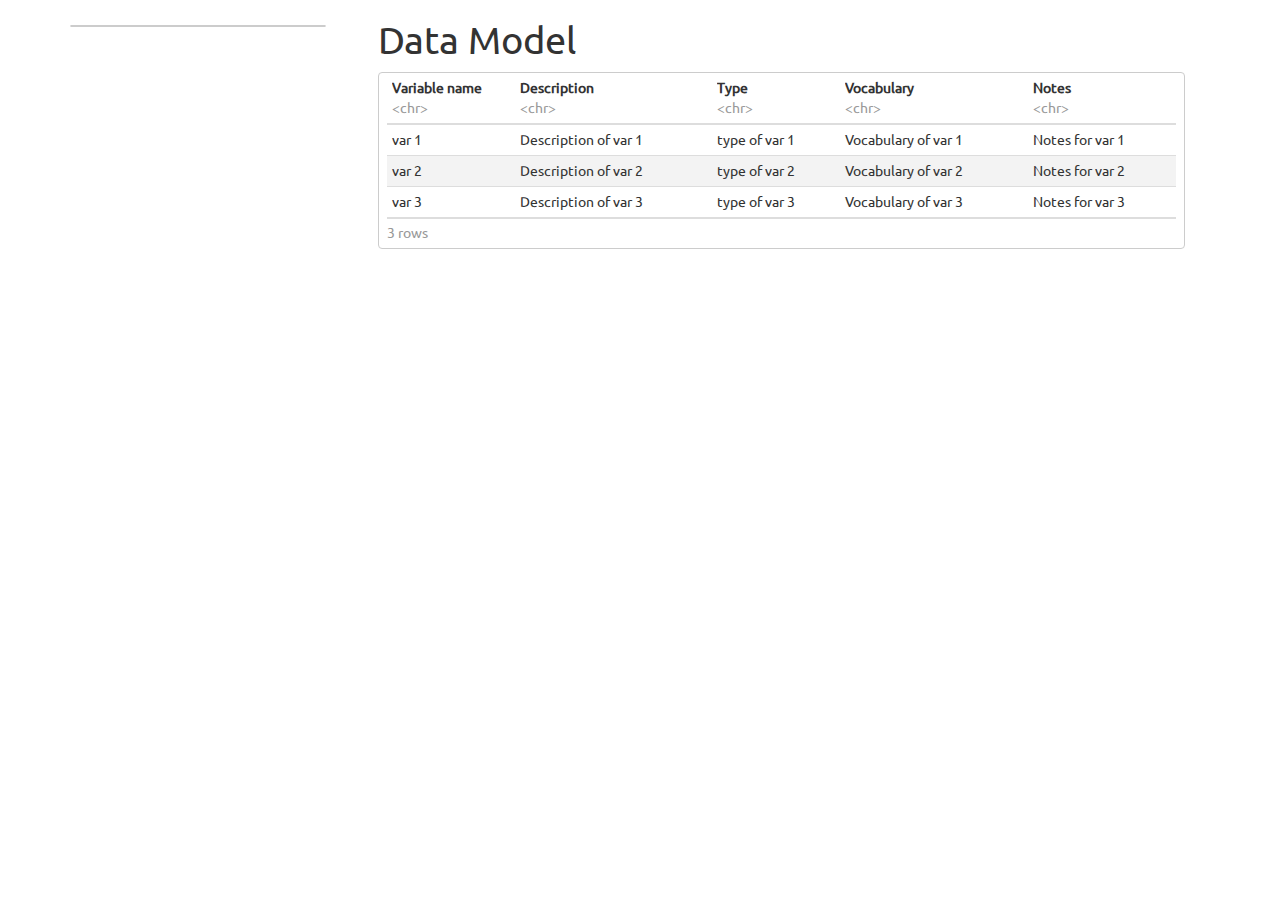
==== index.html @ f4361142 "update" ====
<!DOCTYPE html>

<html>

<head>

<meta charset="utf-8" />
<meta name="generator" content="pandoc" />
<meta http-equiv="X-UA-Compatible" content="IE=EDGE" />




<title>Data Model</title>

<script src="[data-uri]"></script>
<script src="[data-uri]"></script>
<meta name="viewport" content="width=device-width, initial-scale=1" />
<link href="data:text/css,%40font%2Dface%20%7B%0Afont%2Dfamily%3A%20%27Ubuntu%27%3B%0Afont%2Dstyle%3A%20normal%3B%0Afont%2Dweight%3A%20400%3B%0Asrc%3A%20url%28data%3Aapplication%2Ffont%2Dsfnt%3Bbase64%2CAAEAAAASAQAABAAgR1BPUycuYgIAAObQAAA3gkdTVULI%2B%2BxfAAEeVAAAATRPUy8yiS75qQAApAAAAABgY21hcH%2BRBjoAAL3IAAAA8GN2dCAtJCQGAADH0AAAAhRmcGdtdr1ExAAAvrgAAAYjZ2FzcAAZAAkAAObAAAAAEGdseWboBrrfAAABLAAAnPhoZG14NAR2rgAApGAAABloaGVhZABJh4wAAKAQAAAANmhoZWEQtA09AACj3AAAACRobXR43%2BIqIgAAoEgAAAOUa2VybgdGCW8AAMnkAAAZsGxvY2EZQ0boAACeRAAAAcxtYXhwBowI0QAAniQAAAAgbmFtZQtVI0YAAOOUAAAAxHBvc3REpDXvAADkWAAAAmhwcmVwQUbC5wAAxNwAAALxAAIAMgAAAcIC7gADAAcAGkAKBAIJBwEIBwMGAgAvzS%2FNARDezRDezTEwMxEhEScRIREyAZAy%2FtQC7v0SMgKK%2FXYAAAAAAgBH%2F%2FMAzQK1AAkAFQAjQBAKAwl%2FEAQHBxcWAxMNYwhbAD8%2F3c4BERI5LzPE%2FTLEMTATFAYHIy4BPQEzExQGIyImNTQ2MzIWvAwJOgkMZBEkHx8kJB8fJAH5VIlERIlUvP2BGygoGxsoKAD%2F%2FwBIAfUBWgL4ACYACgAAAAcACgCxAAAAAgAxAAACagK1ABsAHwD7QKYXHwEYHgEeAg0GFx0CDQkUDgINChMLAwwKEwgDDAkUBwMMBhcEAwwFGAECDQUYAg0MAwIDDX8MAxQMAw0%2FDAEMAxIaEQoTDxsQChMKHBsQCRQVGhEJFAkfGxAGFxkaEQUYFhoRBhcAGxAFGAYfBS8FAgUhGxARGhsaEH8RGhQRGhAwGgEaDxEBERgXFA8TARMgBhd5BRgaQQkUeQoAEwETEUIMQgNBAD8%2FP95dwP3AP97A%2FcABENZdwMDA1l3EXQDBhwUrEADBhwV9EMQBGBDWXcAPDw8PwA8PwA8P1tRdAMGHBSsQAMGHBX0QxA8PDw8PDw8PMTABXV0BMzczBzMVIwczFSMHIzcjByM3IzUzNyM1MzczAzM3IwEcoiNUI1hnIomXI1QjoiNUI1hmIoiXI1RUoiOiAf63t0qzSre3t7dKs0q3%2FkyzAAAAAQA9%2F5MB9AMIADMA%[base64]%2FEk8SAhIQhhOWEwITAC9dM81dM%2B1dMj9dXTPNM%2B0yEjk5XV1dXV1dARDeMtbtENZeXV1d7V0SOS8SORI5EMGHBCsQAcGHBH0QxAEYEO0yL%2B0QxF0yXTEwAF1dAV1dXV1dXV1dXSUyNjU0LgInLgM1NDY3NTMVHgEXBy4BIyIGFRQeAhceAxUUBgcVIzUuASc3HgEBBk0%2BGy07Hx47Lh1VUVMsTBYTGEg2PEETJDEeJ0Y1IFZaU0ZYFhkeVF8xJhwoHhgLCxsnNyhHWwxzcAISCE4JEy4qFyAZFAsPIC0%2BLEdXC4F%2BAhsMSw4YAAAAAAUAMv%2FxAygCxAATAB8AMwA%2FAEMAlUBmQ0FAQa5CQxRCQ0JAQkAAKgkgGSApIAMgrjqsCTQZNCk0AzSuPyoBBioWKiYqAypFBgoWCiYKAwquFKwGGhYaJhoDGq4JABkAKQADCABEQ0FCQkFCQEElfTetPX0vRg99Ha0XfQVFAD%2F9%2Fu0%2F%2Ff7tPz8%2FPwEQ3l5d%2FV3%2B7V0Q1l1d%2FV3%2B7V0REjk5Ly%2BHK4d9xDEwEzQ%2BAjMyHgIVFA4CIyIuAjc0JiMiBhUUFjMyNhM0PgIzMh4CFRQOAiMiLgI3NCYjIgYVFBYzMjYDASMBMhgrOiIiOisYGCs6IiI6KxjwKicnKionJyrIGCs6IiI6KxgYKzoiIjorGPAqJycqKicnKjz%2BeVsBhwIMLUQvGBgvRC0tRC8YGC9ELTY9PTY2PT3%2B0y1ELxgYL0QtLUQvGBgvRC02PT02Nj09AkL9SwK1AAAAAAMALv%[base64]%2F%2FC0CAtIDEUAPytd7V0uPz8%2FXe1dEjkvFzldXV1dEjk5XV0uAS4Q3u1d1F5d7TMvENJdXcAvXe0QwYcEK4cFfcSHDsQBEMIYL%2B0SFzldXV1dXV1dXYcQK4d9xA8PDw8QAcGHBBgrEAHBhwR9EMQAXQ8PDw8xMF1dXV1dXV0BXV1dXV03ND4CNyY1ND4CMzIeAhUUDgIHFzY3Fw4BBx4BFyMuAScOASMiLgI3FB4CMzI2NycOAxM0JiMiBhUUFz4DLhgpNh1KGy9BJyg%2FKxYXJzIcoiIKTQQhHiM7E2IMIxMpbEZBVjUWXQ4gMyYxUyDDEiUeE%2FMtJywvRBYnHRG4Jz0xJQ5KTyhALBgYKDgfIzguJg%2BlP00KKWEwJkojFCoVKTMlOUQhEiojFyQhxQkYIzABUSIvNSdBPgsaIikAAQBIAfUAqQL4AAkAFkAJAH8ICAsKBAlaAD%2FNARESOS%2FtMTATFRQGByMuAT0BqQwJNwkMAvgyMWs1NWsyMQAAAAEATv9HAT0DDwANAGFAQgQaCioKAgkKAZkK6Qr5CgOLCgEKBwMACwHwCwG0CwGgCwGOCwEdC20LfQsDDwsBC1cAAQCCAAcQBwIHDgsKZAMEYgA%2FMz8zARDWXf1dxl1dXV1dXXEyEMVdXXFxMjEwExQWFwcuATU0NjcXDgGrSkhCTl9fTkJISgErgNpdLV%2F3jo73Xy1d2gAAAQAH%2F0cA9gMPAA0AYUBCChUEJQQCBgQBlgTmBPYEA4QEAQQHCw8DAf8DAbsDAa8DAYADARIDYgNyAwMAAwEDWAABAIIPBx8HAgcPCwpiAwRkAD8zPzMBENZd%2FV3GXV1dXV1dcTIQxV1dcXEyMTATNCYnNx4BFRQGByc%2BAZlKSEJOX19OQkhKASuA2l0tX%2FeOjvdfLV3aAAABACUBNwG7ArUALAC8QBF5HIkcAnYOhg4CeAUBaQUBI7j%2F4EBdDxJIIyIiFZAZAXQZhBkCGZkaAUAaARoaFZ8RAXsRixECEZYQARAQFQcgDxJIBwgIFSwsFSoqJx4MAxUVLi0VDB43HgEeAycJIZoHJyMjK2QaARoQZRABEBkZEStbAD%2FFMi8yXREzXRE5Lzkz7TIRMzNdETMzARESORkvMzMzMzMYLxEzLxEzLzMrETMvXTNdXREzL11dM11dETMvMysxMF1dXV0BFAYHPgE%2FARcHDgEHHgEfAQcnLgEnDgEPASc3PgE3LgEvATcXHgEXLgE9ATMBHQ8IJEYpBhwIKFAqIToZBUkEGCMSEiMYBEkFGTohKlAoCBwGKUYkCA9aAq0qTSkUJg4CVAMPCQMcNSMHMwYkRyYmRyQGMwcjNRwDCQ8DVAIOJhQpTSoIAAABADUANQH%2FAiEACwAxQBoFsAMHrwEAsAkJDQwCsASvBgYIsACvUAoBCgAvXe3tMy%2F97QEREjkv7MD9Mu0xMBMzNTMVMxUjFSM1IzW9UL29UL0BU87OT8%2FPAAAAAAEAJv9hALMAcgANAC65AAb%2F4EAVCAtIBgADgg0HCgoODz8NTw0CDQcGAC8zL10BERI5L84z7TIyKzEwNxYUFRQGByc%2BATU0JieyASUgSBkQAQFyCA8IP3s4FzNpLg0YCwAAAAABABoBAAERAVcAAwAtQBsABRAFAggFQAKAAASvAL8AzwADAEAgJEgAlwIAL%2B0rXQEQ3hrdGs4xMF5dEzMVIxr39wFXVwAAAAABADj%2F8wC%2BAHkACwAisyAAAQC4%2F8BADAwVSAAGDCAJAQkDYwA%2FzXEBEN7NK3ExMDcUBiMiJjU0NjMyFr4kHx8kJB8fJDYbKCgbGygoAAAAAAH%2F6P9HAZgDDwADACdAFQIAAwCuAQIUAQIBBAMDZAJkAWIAYgA%2FPz8%2FAS8Q1ocrh33EMTAXIwEzR18BU125A8gAAAAAAgAy%2F%2FECAgLFAAsAHwDdtR0QDwBNGbj%2F8LMPAE0TuP%2FwQAkPAE0PEA8ATQq4%2F%2BBADg8ATQggDwBNBCAPAE0CuP%2Fgsw8ATR24%2F%2BCzDwBNGbj%2F4EAqDwBNEyAPAE0PIA8ATQyMBkAdAU0GQB0ATQYQERIATAYQDA4ATAYhFowAuP%2FAsx0BTQC4%2F8CzHQBNALj%2F8LQREgBMALj%2F8LYMDgBMACAbuP%2FwtQ4ATRuPCbj%2F8EATDgBNCVcREA4ATRGPAxAOAE0DWAA%2FK%[base64]%2FBwMHAI4QDCAMMAxQDGAMcAwGDAwDBVUDVgA%2FPxI5L13tM11dARESOS9eXc5dM%2B05MTATPgE3MxEjEQ4DB105bC1CXQwjKS0VAiYWRTT9SwI0CxgWFAcAAAABADgAAAHqAsUALADlQC8DBxMXAxcTiwcDFAcDEwcXBxcQGowMAEAQAE0AQAgJAEwALiQlawp7CgIKjBAtJLj%2F8LMSAE0kuP%2FgsxEATSS4%2F8hAGBAATSQfCBEATR8QDxAATB%2BPByAODwBMF7j%2F6LQREgBMF7j%2F6LYPAE0HFwwluP%2FgtBASAEwluP%2F4tAkATSUquP%2FwtBESAEwquP%2FosxAATSq4%2F%2Fi0CQsATCq4%2F%2FBACQgATSpYCo4MVQA%2F7T8rKysrMysrEjk5Kysr7SsrMisrKwEQ3u1xxjIQ1isrxO0SOTkvLwDBhwUrEADBhwV9EMQxMAEUDgIHDgMVIRUhJjQ1ND4CNz4DNTQuAiMiDgIHJz4DMzIWAdMdMDweES0oGwE%2F%2FlwBHzI%2BHhktIxUTICsYHTAmGgcuCSQyPiRtbQIEJENBPx4RLjIuEU8GDAUvUUhAHhgvLzIcHiocDRAVFwZCCh0aEmUAAAABADf%2F8QHpAsUAOADDQB6nIQGWIQGHIQEOCA8ATQUYDwBNNhAPAE00CA8ATQK4%2F%2FBAYg8ATVkQaRACEIyPI58jryMDFyMBIyt7JgFdJm0mAgomCiY1agMBSQNZAwIDjIcrAR8rAQ4rAQgrOhgZNjU5JiYKjggIHjYAjzUQDwBNNTAIEBIATDBXGBWPGR4IDQ4ATB5YAD8rM%2B0yPyszK%2B0yEjkv7Tk9LwEYEN4yxjIQ1l5dXV3tXV0SOTkvL11dENRdXe1dMTAAKysrASsrXV1dNzI2NTQuAisBNTMyPgI1NC4CIyIGByc%2BAzMyHgIVFAYHHgMVFA4CIyIuAic3HgHiWU0gNEUkGCEZNSwcFCErGDBDFyQMJS41HTdQNBo%2BLBsyJRcfQWJDGjcwJAgSEU9ERjsmNB8NTAoaLSIcKBoLHA9HCBMQCxsxQyc2TRQIHi48JS1NOCAIDAwEUQgaAAAAAgAoAAACCgK1AA4AFQBrQD8oAgEIEQEOFSsFASgFOAUCCQUBDwUFDYsHCgkXDxQBO18UbxR%2FFAMUiwAADhYAFI4NDQeOCQkFC1UPjgQEBVYAPzMQ7T8SOS%2FtMy%2FtMgEQzjIQ7XJeXRDW3TLtMi9eXV1xMjEwAF5dAV03PgM3MxEzFSMVIzUhAQ4DBzMoE0JTXzBZUlJa%2FsoBNh49OjMU3PAsdXx4MP5ITLGxAZYgT1ZaKwAAAQBB%2F%2FEB6wK1ACcApkAQGSAPAE0BIA8ATRggDwBNFLj%2F8EA7DwBNDhAPAE0iahYBFowPAx8DAggDKQAjI4sgGxQgGxsgDg0oIyKOIACOGxAREgBMGwgQAE0bEA4ATRu4%2F%2BBAHg0ATRsQDABNGxsIIFYOEY8NIA8ATQ0ICBASAEwIVwA%2FKzMr7TI%2FEjkvKysrKyvtEO0yARDeMtY5hyt9EMQBGBDWXl3tXcQxMAArKysBKysTHgEVFA4CIyIuAic3HgEzMj4CNTQuAiM%2BAzchFSMOA8eXjR8%2FYEIaNi4kCBIRTTgtPSYRGkJuVAYHBgQCAU79AQQEBAGqBnhnLk44IAgMDARRCBoUIi0ZJjsoFTFWUlEtTw8zNzQAAAACAD%2F%2F8QIBArgAGgAtAJi1LQgPAE0kuP%2Fwsw8ATRq4%2F%2FizDwBNCbj%2F%2BEA5EgBNAxgPAE1XAwEFMAYBDwYBBgYAWSsBK4wHE3cTAhMvHoYLlgsCCyGMRwBXAAIALgsOjx4bGwUmuP%2FwQAsODwBMJo8YVwaPBbj%2F8LQOAE0FWAA%2FK%2B0%2F7SsSOS8z7TIBEN5d7TJdMhDWXe1dEjkvXV0zMTAAXQErKysrKxM0PgI3Fw4DBz4BMzIeAhUUDgIjIiY3IgYHDgEVFB4CMzI%2BAjU0Jj84Z5NcBzthTDQNGkEjO1I0Fxo1Ujhyd%2BAjPB4BAQwfNCghLh4NQQEWZZtqNwFOARg0Uz0MECQ7TSomUEIqnNANDQsXCyxOOyMcLDMYREgAAAABADwAAAH1ArUADgAlQBIOiwAABwWLCBAHDw5VCQWOB1YAP%2B0yPwEQzhDW7RI5L%2B0xMDM%2BAzchNSEVDgMHowYtQk8m%2Fq8BuSFQRzMGULGnjy1RTSaFpbtdAAAAAAMAN%2F%2FxAf0CxQAhADMARQEOuQAy%2F%2BizDwBNMrj%2F8EAJDgBNLhAPAE0NuP%2Fwsw8ATQO4%2F%2Fi0DxAATEW4%2F%2FCzDgBNQLj%2F8LUPAE00jBu4%2F%2FhAIRESAEwbAENBIEExLw8vEA8ATS8PQSAvIEGLDy8UDy9BD7j%2F4EA3DwBNUA8BICAPAE1fIAEPIA8gCiyMdgABDwABAEc%2BjBEIERIATBEijAoQEABNCkYPDyAgBTmPFrj%2F8LYICQBMFlgnuP%2FwtQ8ATSePBbj%2F%2BEALDgBNBRAICQBMBVcAPysr7Ss%2FK%2B0SORkvMy8BGBDeK%2B3UK%2B0Q1l1d7RI5OS8vXStdK8GHBCsQAcGHBH0QxAArhw7EEIcOxAEYENQr7TEwACsrASsrKysrJRQOAiMiLgI1ND4CNyY1ND4CMzIeAhUUDgIHFgUUHgIzMj4CNTQuAicOARM0LgIjIg4CFRQeAhc%2BAQH9HTlWOEFXNBYTHykXYh43TjA4UDMXER0lFHb%2Bmg0gMiYiMyAQGC0%2FKC0x%2Bg0cLCAgLRwNECI3JioytCpHNR0lOEMeHTUuJQ44bSZFNB8iNUAeHTMsIg04fxInIRYUHygVIDAkGQkZSgEwDyQfFRQfJRIWLCYeCRlDAAIAM%2F%2F%2BAfUCxQAaAC0AzkALJCAPAE0YIA8ATQK4%2F%2BCzDwBNArj%2F8LMOAE0CuP%2F4swgATQG4%2F%2FCzDwBNAbj%2F6LMOAE0BuP%2F4QCkJAE0eCSEIDQ4ATCGMAASbA6sDAncDAU8DAQMDEWgAAQ8AHwACCAAvK7j%2F8LMPAE0ruP%2F4QBEOAE0rjBEIEABNES4eG48JDLj%2FwEAYCgBNDAwDJggOAE0mjxZYBI8DCA4ATQNXAD8r7T%2FtKxI5Lysz7TIBEN4r7SsrEMZeXV0ROS9dXV0zEO0rMjIxMCsrKysrKysrARQGBycyPgI3DgEjIi4CNTQ%2BAjMyHgIHMjY3NjQ1NC4CIyIOAhUUFgH1zcoDP2VMMwwaQiM7UjQXGjVSODlXOx7gIz4dAQwfNCghLh4NQQGgztMBThg1VD0MDyM7TSolUEIqKExtiQ0NCxULK087IxwrMxhER%2F%2F%2FADj%2F8wC%2BAggCJgARAAABBwARAAABjwAQQAsBABEMBQBQAQgOTysrNAAA%2F%2F8AJv9hAL4CCAImAA8AAAEHABEAAAGPABBACwEOEw4HAVABABBPKys0AAAAAQA1AEwB%2FwIKAAYAYEAmBAUGAAQABq8FBBQFBAYFAwIBAAMAAa8CAxQCAwECAAUQDQBNBQK4%2F%2FBACg0ATQJQAIAAAgAAGS9dzSvNKwEYLy%2FBhwQrEAHBhwR9EMQBGC%2FBhwQrEAHBhwR9EMQxMBMFByU1JRecAWMa%2FlABsBoBK5JNt1C3TQAAAAIANQCZAf8BvQADAAcALkAaAwcHAgUFCQgCrz8ATwCvAAMABK8wBkAGAgYAL13t3l3tARESOS8zMy8zMTA3IRUhESEVITUByv42Acr%2BNuhPASRPAAEANQBMAf8CCgAGAGRAIgMEBQYDBgWvBAMUBAMFBAIBAAYCBgCvAQIUAQIAAQYEAQS4%2F%2FBAEA0ATQQBEA0ATQFQBoAGAgYAGS9dzSvNKwEYLy8vEMGHBCsQAcGHBH0QxBABwYcEGCsQAcGHBH0QxDEwEzcFFQUnJTUaAbD%2BUBoBYwG9TbdQt02SAAAAAgAT%2F%2FMBeQLFACEALQCSuQAJ%2F%2BCzCQBNCLj%2F4LMKAE0EuP%2F4sxEATQO4%2F%2FhANhESAEwigihAGzhIKCgSfwAYAQgYGANYH2gfeB8DH38HCycLNwsDCy8vLwECAy4VICsBKyVjArj%2F8LYPAE0CAIgDuP%[base64]%2FGygoGxsoKAAAAgBB%2F2cDdQLFAEUAVQD3QK2mRAGJQ5lDAmc%2FAVU%2FAVg1AZYpAZcjpyMCihkBaRkBCQIBqAMBA0lNfxMuLy%2FvEwGWE6YTAogTAVYTAROZHKkcAngcAVkcARx%2FkEGgQQKHQQEPQR9BAghBV1N%2F0AvgC%2FALA3kLiQuZCwMLdiaGJpYmAycmNyZXJgMmf%2BA3AZ83ATdWTVCHEDyHIRMQYEkXRocGLzKHLitpA3kDiQMDSwNbAwI6AwEDIAgLSAMABgAvMzMrXV1d3jLtMhDtMjI%2FM97tEO0yARDeXXH9XV3eXXHtENZeXV1d%2FV1dXc5dXV1xMi8zEO0yOV0xMABdAV1dXV1dXV1dXSUiJicOASMiLgI1ND4CMzIWFxEUFjMyPgI1NC4CIyIOAhUUHgIzMjY3Fw4BIyIuAjU0PgIzMh4CFRQOAicyNjcuAT0BLgEjIgYVFBYCsiAqDhY%[base64]%2F%2FhANA0ATRAPDg0MEQwHCAkKCwYLBBgXFhUFFQUgDBIBTAsFFQVzBgsUBgsFBgECAxITFBUAFQC4%2F%2FBAQwwBTQwAFQBzEQwUEQwAERUVBhEaABoBQBpwGqAa0BoEDxoBDwYfBgIIBhkDBHkYXxVvFX8VAxIVEhUMEUIMQQtBBkIAPz8%2FPxI5OS8vXTPtMgEQxl5dXV1xEMYRORkvEADBhwUYK4d9xAErEIcOxMQFxMQOxMQQAMGHBRgrh33EASsQhw7ExAXExBCHDsTExMQQhw7ExMTEMTABKyEuASchByM%2BAzczHgMXAy4BJw4BBwIlER4Q%2FsY%2FZShGQ0IkWSRCQ0YoxSA%2FIiM%2FHy1XLbFuu6iZS0uZqLtuAQFXo0tLo1cAAAADAFb%2F%2BgJQArwAGAApADgAh7VXFQEwdhO4%2F%2FC0DgBNExC4%2F%2FC0DhIATBC4%2F%2FBADQkATRAkdhZACAkBTBa4%2F%2FhAEQ4QAEwWQAkATRYwCABNFjo6uP%2FAQBwJAU0ZOHMFqDk4NXwLEyp5KSkABgtFGh98BQBGAD8y7TI%2FMxI5L%2B05EO0yARD27TIrEN4rKysr7dQrKzIr7TEwXQUiLgInET4DMzIeAhUUBgceARUUBgEVFhceATMyPgI1NC4CIyczMj4CNTQuAiMiBgcBERUxMTAUFDAxMBU8aU0sNi09SJn%2B%2FwsPDSMXK006IxoxRCp9ZiRALxscMUIlJSoRBgIEBgUCoAUGBAISK0YzOUkSEk5HaGkBSfQBAQEBCxwyJiIvHAxOChoqIB4pGQwCAgABADr%2F8QJTAsUAJwDmQCMpQAwSSGgDAR4IEgBNhxuXGwICCBIATQIIDwBNEA8PIiMpGrj%2F8LMKAE0auP%2F4QBAJAE0adgUIEgBNBQgPAE0FuP%2F4tg4ATQWpKBC4%2F%2BhAFA0PAEwQFQgODwBMFQgJCgBMFXwPuP%2F4tBESAEwPuP%2FoQBkNDwBMDwoIEQBNCggOAE0KRSIYDQ8ATCIfuP%2F4tA4PAEwfuP%2F4QBMJCgBMH3wjGA0PAEwjAAgQAE0AuP%2F4tA4ATQBGAD8rKzIr7SsrMis%2FKyszKyvtKysyKwEQ%2FisrK%2B0rKxDGMjIvMzEwACsrXSsBXSsFIi4CNTQ%2BAjMyHgIXBy4DIyIOAhUUHgIzMjY3Fw4DAYBJeFYvNVp4RCtFMyAGHAkiKzMaN1g%2BIR06VzpDWBYZByQ2SA8wXIdXV4dcMAwQEARQBg4OCSZIZ0A%2BZkkoHAtQBQ8OCgAAAAACAFb%2F%2BgKPArwAEAAdAIJAHRQQDg8ATBQQCgBNFAgJAE0UEAgATRR2AEAJAU0AuP%2F4sxIATQC4%2F%2FBAGw4PAEwAQAkATQCpHxpzCKgeGhcICgBNF3wJDLj%2F%2BLYOAE0MRRsRuP%2F4QA0KAE0RfAgFCA4ATQVGAD8rM%2B0rMj8rM%2B0rMgEQ9u0Q9isrKyvtKysrKzEwARQOAiMiJicRPgEzMh4CATI2NTQmIyIGBxEeAQKPOGaOVSplKSllKlWOZjj%2Bh4qIiIopLQkJLQFbWoVXKwcKAqAKBytXhf6ajX9%2FjQIB%2Fe4BAgABAFYAAAIWArUACwA1QB0HAw8KHwoCCAoNBAhzAKgMBXkHBwEJeQtCA3kBQQA%2F7T%2FtEjkv7QEQ%2Fu0yEN5eXcbOMTAzESEVIRUhFSEVIRVWAaf%2BugEi%2Ft4BXwK1U85R8FMAAAAAAQBWAAAB%2BAK1AAkAKEAUBwMLBAhzAKgKBXkHBwEJQgN5AUEAP%2B0%2FEjkv7QEQ%2Fu0yENbOMTAzESEVIRUhFSERVgGi%2Fr8BHf7jArVT0VL%2BwQABADr%2F8gJeAsUAJwDRtQoQEABND7j%2F%2BEAsDwBNCRgPAE0XFidzAUAIAU0BQAgATQ8BjwECAagpKUAOAE0pQAsATQApAR%2B4%2F%2FizDgBNH7j%2F8EAQCgBNH3YMQAgBTQwIDwBNDLj%2F%2BEAMDgBNDEAIAE0MqSgXuP%2FwQBAOAE0XGhAKAE0afBEBAQcWuP%2FoQA4NDwBMFhEIDgBNEUUnJLj%2F%2BLMOAE0kuP%2FwtwoATSR8AgdGAD8z7SsrMj8rMysSOS8Q7SsyKwEQ9isrKyvtKytdKysQ9l0rK%2B3GMjEwACsrASsBMxEOAyMiLgI1ND4CMzIeAhcHLgEjIg4CFRQeAjMyNjcB%2FWEMLTtGJEl4Vi81WnlFL0k0IQYfHWAyNVc9Ih07VzsqOw0BVf68BAoKBzBchldXh1wwDBAQBFETGSZIZ0A%2BZkkoCQQAAAAAAQBWAAACawK1AAsAN0AfAwtzDwIfAgIIAqgNBQlzB6gMCnkEBAYIQQZCAkIAQQA%2FPz8%2FEjkv7QEQ%2Fu0yEP5eXf3AMTABMxEjESERIxEzESECCmFh%2Fq1hYQFTArX9SwFA%2FsACtf7fAAABAFYAAAC3ArUAAwAkuQAF%2F8BAEQgBTQAFAQWoAXMDqAQCQgBBAD8%2FARD2%2FeZdKzEwEzMRI1ZhYQK1%2FUsAAAAAAQAI%2F%2FEBowK1ABMAebkAA%2F%2FwQBQJAE1nEAERcxNACQFNDxMBE6gVFbj%2FwEAYCQFNCwpACQFNCkAJAE0PCgEIChQSQQsOuP%2F4QB0PAE0OfAoQDA4ATAoFCBAATQUQDwBNBQgIAE0FRgA%2FKysrMyvtKzI%2FARDGXl0rKzIrEPZdK%[base64]%2F%2BhALxQATTAKUApgCgMKHBURFHMSqBsaQcAQARB7wAUBBc8VAQ8VARUVERNBEUIKQgBBAD8%2FPz8SOS9dcTlx7XE%2FARD%2B7TIyENZdK8ZdXYcQK4d9xAFdcSsQhw7ExMTEEIcOxMQBETMYEO1eXSsrMTBdXV1dK10rAQ4DBx4DFyMuAycRIxEzET4DNwJXH05VVCUrYFxRG3IeTldZKmFhI1RSSRkCtSJTV1QkHlhkaC8vX1dKGv63ArX%2BziFTVE0dAAAAAAEAVgAAAfcCtQAFABtADQAHBHMCqAYDQQV5AUIAP%2B0%2FARD27RDGMTAlFSERMxEB9%2F5fYVRUArX9nwAAAAEAQwAAAyUCtQApAUq5ACX%2F8LMRAE0kuP%2FwsxEATSG4%2F%2FhAEhUZSGYhpiEC9yABpx0BZh0BGbj%2F6LYRAE1XGQEYuP%2FwQDkRAE0JFQGIDvgOAmkOAfcJAQgIGAgC%2BQgB2AjoCAKZCKkIAogIAWkIAVcDAQeWEaYRAocRARFzECu4%2F8C1CQFNK6kfuP%2FwtgwSAUwfcx64%2F8BAJAoNSB4imRsBG3OmHAGFHJUcAk8cARwpdk8AAQCJEJkQqRADELj%2FwEAmCg1IEAoQDBIBTApzDwsBCAupKhZAGh5IFnwpKRwfQhxBG0ERQSK4%2F%2BC0DQBNIge4%2F8C3FRkBTLAHAQe4%2F8BADBoeSKQHAQd8EEEKQgA%2FP%2B1dK10rMis%2FPz8%2FEjkv7SsBEPZeXe0r1Std1F391F1dXe1dMtUr7SvmKxDtXV0yMTBdXV1dXV1xXV1dXStdK11dXV0rKyslLgUnBgIHIz4DNzMeAxc%2BAzczEhMjJgInDgUHAY0KISYrJiEKCw4FXwQKDQ8JVRs%2BPjoYGDo%2BPhtVIhFfBQ4LCiEmKyYhCmAYSlZbUUARdv7tjFq3sahLLHiDgzY2g4N4LP6x%2FpqMARN2EUBRW1ZKGAAAAAABAFYAAAKCArUAEwCWQCCHDgEgAwF3CwEDCwAHAHMQCxQQCxBzEkAICQFMEqgVFbj%2FwEBDCQFNBBWEFQIIB3MJqBQTQosHmwcCegcBawcBWgcBSQcBhBCUEAJiEHIQAgJAEFAQAhQQNBACBxAIEUELQQpBCEIAQgA%2FPz8%2FPxI5OV1dX11dXV1dXV0%2FARD27V5dKxD2K%2F2HK4d9xAFfXTEwAF1dIS4FJxEjETMeAxcRMxECMRY5QkdGQhxfTS9raV0gXyVcY2ZfVCD94wK1MoWNiDUCAf1LAAACADr%2F8QLQAsUAEwAnAQe1EiAQAE0MuP%2FgsxAATQi4%2F%2BBAHRAATQIgEABNEQgSAE0RCA8ATQ0IEgBNDAgPAE0HuP%2F4sxIATQe4%2F%2FizDwBNA7j%2F%2BLMSAE0DuP%2F4QBUPAE0eCA4ATR4QCgBNHnYKQAkBTQq4%2F%2FizEgBNCrj%2F%2BEAPDwBNCkAJAE0KqSnwKQEUuP%2F4sw4ATRS4%2F%2FBAHQoATRR2AEAIAU0ACBIATQAIDwBNAEAIAE0AqSgZuP%2F4sw4ATRm4%2F%2FizCgBNGbj%2F8EAaCQBNGXwPRiMIDgBNIwgKAE0jEAkATSN8BUUAP%2B0rKys%2F7SsrKwEQ9isrKyvtKytdEPYrKysr7SsrMTAAKysrKysrKysBKysrKxM0PgIzMh4CFRQOAiMiLgI3FB4CMzI%2BAjU0LgIjIg4COjVbeURDd1o1NVp3Q0R5WzVmIDtVNTVUOyAgO1Q1NVU7IAFbWYhbLi5biFlZiFsuLluIWT9nSCcnSGc%2FP2dIJydIZwAAAAIAVgAAAj0CvAAOABwAUrkABf%2Fwsw0ATQS4%2F%2BizDQBNArj%2F8LUNAE0YdgO4%2F%2FhAGQ4PAEwDHgkRcwuoHRJ5CAgACkIRD3wMAEUAPzLtMj8SOS%2FtARD27TIQ1ivtMTArKysBMhYVFA4CKwERIxE%2BARciBxEzMj4CNTQuAgEOkp0rUXRJTWEpZTI%2BIUkyUDceHzVGArxvbjxVNRj%2B%2FwKrCgdVA%2F7wDR82Kig0HwwAAAAAAgA6%2F0cC0ALFAB4AMgELuQAN%2F%2BizEABNCLj%2F4EAREABNAiAQAE14HAENCA8ATQe4%2F%2FizEgBNB7j%2F%2BLMPAE0DuP%2F4sxIATQO4%2F%2FhAHQ8ATQ92GhoAKRAOAE0pEAoATSl2ChUVCkAJAU0KuP%2F4sxIATQq4%2F%2FhADA8ATQpACQBNCqk0H7j%2F8LMOAE0fuP%2FwQB0KAE0fdgBACAFNAAgSAE0ACA8ATQBACABNAKkzJLj%2F8LcJCgBMJHwPGrj%2F%2BLcOAE0aRhR8Fbj%2F8LQREgBMFbj%2FyEATCABNFS4QCQoATC58BQgOAE0FRQA%2FK%2B0rLysr7T8rM%2B0rARD2KysrK%2B0rKxDmKysrKzIvEO0rKxI5L%2B0xMAArKysrK10BKysrEzQ%2BAjMyHgIVFA4CBx4DFwcuAycuAzcUHgIzMj4CNTQuAiMiDgI6NVt5REN3WjUoR182ASc8SiUXNF9NNAk%2FcFIwZiA7VTU1VDsgIDtUNTVVOyABW1mIWy4uW4hZTnpZNwoXIxgQBEwHFyY7LAQzW4JVP2dIJydIZz8%2FZ0gnJ0hnAAIAVgAAAmMCvAAaACgAhUATCAgSAE2YCAGJCAFXAgELJHYAGLj%2F%2BLMPAE0YuP%2FwQAkOAE0YEA0ATRi4%2F8BALAoLAEwYBQZzZwSHBAIEBAUqYCoBDx1zEagpHRt8FR55CwAODhASFUUQQgVCAD8%2FPzMSOS8zM%2B0Q7TIBEPbtMl0QxjIvXe0Q1isrKysy7TIxMF1dXSsBHgMXIy4DJwYiKwERIxE%2BATMyFhUUBgMiBxEzMj4CNTQuAgGpEDE0MxJqFC8wLxMNGw5XYSllKpKZSdo%2BIUUyUDceHjNFASIUQU9WKCZORz4XAf7xAqsKB25tRWIBLQP%2B%2BwocMyonNB4MAAABACH%2F8QH1AsUAMAEfQDkFJwEIDgEIDQEKJgGXIgEFHwETqBIBmRIBiBIBEiUAIQGJCAEhHggFIQUIcx4hFB4hCB4eBRsCdiW4%2F%2FC0EBIATCW4%2F8C0Cw4ATCW4%2F%2FBAYQkATXAlASUyG3YMEBIATQwYEQBNDBAQAE0MEAkATQwuLUAIDkgtMZgFAXkFAT0FTQUCCwUBCHQeAUIeAQUeBR4PRy4BLmcAAQB8LQgPAE1YLQEtKEZ3E5cTAlYTARMWfBK4%2F%2FBAEQ8ATYYSlhICdxIBVhIBEg9FAD8zXV1dK%2B0yXV0%[base64]%2FAY8BAgABAQEDc38EjwQCAAQBBA8GHwYCCAYIA0IBBnkAQQA%2F%2FcA%2FARDWXl3WXV391l1dxjEwARUjESMRIzUCJdph2gK1VP2fAmFUAAAAAAEAUf%2FxAl8CtQAXAFlALhYIDQBNFQgNAE0DCA0ATQIIDQBNEHMPEh8SAggSqBmfGQEHcwWoGBFBBkELfAC4%2F%2FizDABNALj%2F8LQLAE0ARgA%2FKyvtPz8BEPbtXRD2Xl3tMTAAKysrKwUiLgI1ETMRFBYzMj4CNREzERQOAgFYRGRAH2FcSiU9LBhhH0FjDypJZDoBs%2F5YaF4XMEs0Aaj%2BTTpkSSoAAQAKAAAChgK1ABIAx0AqiBEBeBABZw4BNw1HDYcNA3cMAbgKAYcJAXgJATgBSAEC1Q%2FlDwLGDwESuP%2FwQDAMEgFMDxIPDBJzAAUUAAAFDBAMEgFMDwwLBg8GDHMLBhQLCwYUzwABAAUgExsBTAW4%2F8C1ExZIBXMGuP%2FgQBwTGwFMzwYBBg8LHwsCCAsTEkEMQQtBBkIFQgBBAD8%2FPz8%2FPwEQ1l5d1V0r%2FSsr1V3GhxArEADBhwV9EMQBK4cYECsIfRDEASsAXV0xMAFdXV1dXV1dXV0BDgMHIy4DJzMWEhc2EjcChiZFQkEiWyJBQ0YlazZoNzdoNQK1bruomUtLmai7bp7%2B3IB%2FASWeAAEAHAAAA4UCtQAgAV5AJDggAeggAR8IEgBNOB8BeBgBNxIB5xIBdwkBhwIBhwEBmwABHbj%2F8EAKEQBNdB0BtB0BGbj%2F8EBVDBIBTB0ZFBlzGh0UGh2gIgEiGhQ3HgELHhseAjYRAYkRARQRAR4RFBFzAB4UAB4gFAHQFAEUAHsEAbsEAZkEAQgQDBIBTAQIDQhzBwQUBwcElgMBELj%2F8EBgEQBNNhABmhABKRBJEFkQAxQQAQMQDRBzAAMUAAMAcA0B4A0BDaAHAQ8HHwcCCAchHkIdQhpBFA0AIBEATZkAAXgAAWYAAZcNAWANAUQNVA0CAA0EEBEZQQhBB0EEQgNCAD8%2FPz8%2F1sAROTldXV1dXV0rETM%2FPz8BENZeXV0Z1V1xGNWHK4d9xAFdXV1xK12HGBArh33EAStdXXEYEMVdcYcrh33EAV1dcV1dGRDVGMZdhyuHfcQBK11xKzEwAF0BXV1dXXFdcStdcQEOAQcjJgInMx4DFz4BNzMeARc%2BAzczBgIHIy4BAdEqVithNVEjZg4eICARKFonVCdcKBAgHx4OYyRRNGEsVAHWhuRsmQFUyE6ck4Y5afuGhvtpOIaTnU7I%2FqyZbOQAAAABABcAAAJjArUAFwDjs6AZARm4%2F8BALAwQSIoUAQMIEQBNhhEBFBMKFxAREgsXEA4SCwAPCRMKBRMKAA8KEAwSAUwKuP%2F4tBESAEwSuP%2FwQBQMEgFMChILEnMTChQTChMXAQAPALj%2F8EBIDBIBTAAIEgBNEBAMEgFMABAXEHMPABQPDwBAF1AXYBeAF6AXBRcZkBkBDxkvGQIPDwsfCwIICxgXQhNBEkEQQQ9BC0IKQgBCAD8%2FPz8%2FPz8%2FARDWXl3GXV0Qxl2HECuHfcQBKysrhw7EARgQ1ocrh33EASsrKw%2BHDsQPDw8xMABdAStdK10hLgMnDgMHIz4BNwMzGwEzAx4BFwH2DyoyNhkZNjErD2std0PecKupb9pEeC4eSU9PIyNPT0keWLZgAUf%2B%2FgEC%2Fr1huFkAAAABAAYAAAJQArUAEACLuQAL%2F%2FBAUgwSAUwICwgFC3MMDxQMDw8QEm8MnwyvDAMMEHMABRAMEgFMCAUEAQgBBXMEARQEAQFvAJ8ArwADAA8EHwQCCAQRAQEPDwwQQgxBC0EFQQRBAEIAPz8%2FPz8%2FEjkvMy8BENZeXcZdMocrEADBhwV9EMQBKxgQ%2FdZdxhEzhysIfRDEASsxMDMRLgEnMx4BFz4BNzMOAQcR%2B0V6NnImXjIxXidsNnpEARZr0GRSqU5OqVJkz2r%2B6AAAAAABACEAAAIYArUAFQBNQCoMERILEgEABwcSCxJzAAcUAAcADwgfCAIICBcTCxYSABN5FEELBwh5CUIAP%2F0yxT%2F9xTMBEN7GEN5eXdaHK4d9xIcOxBCHDsTEMTABDgUHIRUhNT4FNyE1IQIOFz1ESEU%2BGQGG%2FgkVOUFGRUEb%2FpwB2wJoGklZY2VkLVNBKGBkZl5SH1MAAQBg%2F0cBQQMPAAcAHUANAgUJA38HCASHBgKHAAAv7S%2FtARDe7RDWwDEwEzMVIxEzFSNg4YqK4QMPSfzKSQAAAAH%2F6P9HAZgDDwADAClAFgEDAAOuAgEUAgIBAAQCA2ICYgFkAGQAPz8%2FPwEvEMaHECuHfcQxMAMzASMYXQFTXwMP%2FDgAAQAI%2F0cA6QMPAAcAHUANA38HCQUBCASHBgKHAAAv7S%[base64]%2FuYmAVQAAAAAAf%2F8%2F0cB8P%2BWAAMAGEAKAQEFAAAEAIcCSwA%2F7QERMy8RMy8xMAchFSEEAfT%2BDGpPAAAAAAEAPQJEAPkDCAADADeyAgEAuP%2FAQAkREgBMAAMEAwC4%2F8CzEgBNALj%2FwLUNAE0AAQIAL83dKyvNARDeGcUrGN0ZxTEwExcHJ3mAL40DCJoqiQAAAAIAK%2F%2F1AcACFQAOADUA2EALIQgKAE0sCBEATSK4%2F%2BCzCABNErj%2F4EAXCABNCggRAE0DKQgSAE0pfxRACAkBTBS4%2F%2FhAEQoATRQ4CAkATBSqNx83ATIzuP%2FAQA4KDABMMwyCH0AICQFMH7j%2F6LMSAE0fuP%2FwQBoRAE0fUAkKAEwfQAgATR82KSSIBAdAEgFNB7j%2FwEAKCAFNB0AREgBMB7j%2FwEASCABNBwcPAwCIFRpRMi%2BIMw9QAD8z7TI%2FM%2B0yEjkvKysrKzPtMgEQ1isrKysr7cQrMl0Q9isrK%2F0rwDEwACsrKysBKyUyNjc1LgEjIg4CFRQWEzIeAhURDgMjIi4CNTQ%2BAjMyHgIXNTQuAiMiBgcnPgEBACEzEQotIBUvJxpALzhNLxQMKzY%2FHyxKNh4jPFAsDh4bFAQKGi0kLkURCxJUQwMEmwUHBhMhGzInAdIdNUks%2FrsCBwYFEidALSs%2BJhIDBQQBGhctIxUNB00IDwAAAAIAUP%2F0AhoDCAASACEAiLUbIA0ATRi4%2F%2BBAKw0ATRkIDgBNGYIIEBIATQgIDgBNCBALDQBMCKsjEgAhfxCqIhJOExaIEA24%2F%2Fi0ERIATA24%2F%2FC1DgBNDVEhuP%2FgtxESAEwhHogAuP%2FgQAwREgBMAAMIDgBNA1AAPyszK%2B0yKz8rKzPtMj8BEPbtMjIQ9isrK%2B0rMTAAKysTPgEzMh4CFRQOAiMiJicRNxEeATMyNjU0LgIjIgYHrRFFLThXPB8lRGA8QWQgXQ4zJktaECQ5KCZAEQHxCxgoSGQ8P2VGJhIJAukQ%2FUkEB2NbKEYzHRoOAAEAM%2F%2F0Ab0CFQAhALe5ABf%2F8LMNAE0SuP%2Fwsw0ATQe4%2F%2FCzDQBNA7j%2F8EAKDQBNAggQAE0NHbj%2FwEAQDBZIHSM%2FI08jAiNADxZIFLj%2F%2BEAMDQBNFIIFQAgJAUwFuP%2FwQCMOAE0FQAgJAEwFqyIOEQgNAE0REAwATRGIDQoIDgBNClAcGbj%2F%2BLMNAE0ZuP%2FwtgwATRmIHQC4%2F%2Fi0DgBNAFEAPysy7SsrMj8rM%2B0rKzIBEPYrKyvtKytdENYrxjEwKysrKysFIi4CNTQ%2BAjMyFhcHLgEjIgYVFB4CMzI2NxcOAwEyP19BICNAXTkjRiAVFTcfTlMTKUAuJTwRDQgeJisMKEhjPDxkSSkMDU8KDGJeKkYyGw4ITgUJBwUAAgAz%2F%2FQB%2FQMIAA4AIQCtuQAX%2F%2FCzDQBNCrj%2F2LMNAE0KuP%2F4tAsMAEwFuP%2FgQBYNAE0OIX8QQAgJAUwQQAgJAEwQqiMIuP%2FwQAwOAE0IghlACAkBTBm4%2F%2FC0ERIATBm4%2F%2FBADQ4ATRlACAkATBmrIgC4%2F%2BC3ERIATAADiCG4%2F%2BBACRESAEwhHlAOC7j%2F8EAKEgBNC4gRFFEQTgA%2FPzPtKzI%2FMyvtMisBEPYrKysr7SsQ9isr%2FcAxMCsrKysBLgEjIg4CFRQWMzI2NxE3EQ4BIyIuAjU0PgIzMhYXAaARQCYoOSQQWksmMw5dIGRBPGBEJR88VzgtRREBmg4aHTNGKFtjBwQCpxD9BwkSJkZlPzxkSCgYCwAAAAIAM%2F%2F0AfkCFQAaACMA7LkAIf%2Fwsw0ATRm4%2F%2FCzDQBNGLj%2F4LMNAE0OuP%2FYsw0ATQe4%2F%2FBACQgATRgQDwBNB7j%2FwLQPEABMBrj%2F%2BEAVDwBNEl8TbxMCExuCCKslTyVvJQIjuP%2F4tQ4ATSOCDLj%2F%2BEAMDgBNDIIAQAgJAUwAuP%2F4sw4ATQC4%2F%2FBADgwATQBACAkATACrJBIPuP%2FwQAkNAE0PiBYjhwu4%2F8BACRMUAEwLCwUTFrj%2F%2BEATDgBNFlEeCA4ATR4QDQBNHogFUAA%2F7SsrPyszEjkvK%2B0Q7SsyARD2KysrK%2B0r7StdEPbtxF0yMTAAKysrASsrKysrEzQ%2BAjMyFhUcAQchHgEzMjY3Fw4BIyIuAiU2JiMiDgIHMyhCVi1pcAH%2BnAZSVzFDEQ0RVTZEY0AfAWUBQTkgMSITAwEDRWdEIoOGBhMIUVQRCE4JFClIY24%2FURkoNBsAAAEAUAAAAYsDCAATAERAIQQTAQgHEgEMAxUKDn8QqhQPSg2HC0kEBwgPEABMB4gDALj%2F%2BLQRAE0ATwA%2FKzLtKzI%2F7T8BEPbtMhDWxjEwAF1eXQEyFhcHLgEjIgYdATMVIxEjETQ2ARspOwwRDCwgQTTIyF1iAwgMBVAGC0c8LU7%2BRgI3ZG0AAAACADP%2FRAHyAhMAHgAtAOq5ACj%2F4LMNAE0nuP%2Fwsw0ATSO4%2F9izDQBNErj%2F8LMQAE0SuP%2FoswgATQu4%2F%2FCzDQBNCrj%2F8EAZDQBNAB4tfxBACAkBTBBACAkATBCqLxgXJbj%2F%2BLMOAE0luP%2FwswwATSW4%2F%2FhADAsATSWCCEAICQFMCLj%2F8LQREgBMCLj%2F6EAVDgBNCEAJAE0ISAgATQirLhgbiBcUuP%2FwQCEODwBMFFIfIogQDVAtIBESAEwtKogAIBESAEwADwMBCAMAL15dMyvtMis%2FM%2B0yPysz7TIBEPYrKysrK%2B0rKyvEMhD2Kyv9xDIxMCsrKysrKyslDgEjIi4CNTQ%2BAjMyFhcRFAYjIiYnNx4BMzI2NQMuASMiBhUUHgIzMjY3AZYMRS4vUz4kIkFeO0FhIXx%2BMVcgERxRLFNJAQ4vKEtRFyczGyU%2BEjQIGR4%2FXkE5X0UnEwj%2BMHhsEAtRCxFCSAGYBAdiUS1AKhQVDgAAAAABAFAAAAH0AwgAGQBuuQAJ%2F%2FC2CABNSxABCbj%2F%2BLQPEABMCLj%2F%2BEAsEABNDX8LQAgJAUwLQAgJAEwLqht%2FG%2B8bAk8bvxsCAhh%2FAKoaGUoMShgTiAa4%2F%2Fi2DwBNBlACTgA%2FPyvtMj8%2FARD27TJdcRD2KyvtMTAAKytdASszETcRPgEzMh4CFREjETQuAiMiDgIHEVBdGjsdPlIxFF0NHjIlDyAdFwUC%2BBD%2B9goLIz9YNf7cARAwRCoTBAUGAv5QAAACAEIAAAC6AuAAAwAPADNAEAAREBECCBGqDQN%2FBwGqEAS4%2F8BACwwSSASJClMCSQBKAD8%2FP%2B0rARD2Mv0y5l5dMTAzIxEzJyImNTQ2MzIWFRQGrV1dLxkjIxkZIyMCCF4hHBwhIRwcIQAAAAAC%2F7z%2FRQC6AuAADwAbAE%2B5AA7%2F6LQJCgBMDrj%2F2EAUCABNAB0QHQIIHaoZDH8TAwqqHBC4%2F8BADwwSSBCJFlMLSQQHiAMAUgA%2FMu0yPz%2FtKwEQ9sQz%2FTLmXl0xMCsrByImJzceATMyNjURMxEUBhMiJjU0NjMyFhUUBgUMJg0MChoLMCldWywZIyMZGSMjuwYFTAMEOzkB%2F%2F4CZGEDISEcHCEhHBwhAAABAFAAAAH8AwgAGgD%2FQBUVCBUATQkYEABNBggYAE0LEA8ATQu4%2F%2FBAGAwATQsQCwBNCggLAE0JEBgATQgIDwBNArj%2F8LMZAE0GuP%2FgtBQYAUwGuP%2FgtAgBTQYVuP%2FgsxsBTRW4%2F%2FBAGxQVAUwVCA4ATQAgGwFNACAWGAFMABAUFQFMALj%2F4EAbDwBNFQAWAH8QFRQQFQAQFhAIAU0WBRAIAU0FuP%2FgsxIATQW4%2F8BAIg0QSAUcEAx%2FDqobFkkQEAsMAEwQEAYVSQ9ODUoMSgZKBUoAPz8%2FPz8%2FEjkvKz8BEPb9wBDWKysrxisQAMGHBSuHfcQBKysrKysrKzIrKzEwACsrKysrKysBKysrAR4DFyMuAycVIxE3ET4DNzMOAwEMHkNBOhRtFTc8PhxdXRg6ODISbRc2OjsBHhdET1EjI0lDOBP6AvgQ%2FiYYOjw3FRk8PT0AAQBO%2F%2FYA%2BQMIAAsAPUATASAMAE0AEAgSAUwBIAgLAEwNC7j%2FwEAQCAxIC4AFfwOqDAVOC4gAUQA%2F7T8BEPb9Gt4rxjEwACsBKysXLgE1ETcRFB4CF%2BxWSF0IEh4WCgJGSgJwEP2PFx4SCQMAAQBQAAADEwITAC0BIUARIyANAE0aEBESAEwVIA0ATQ64%2F%2FC0ERIATA64%2F%2BCzEABNDrj%2F0LMPAE0NuP%2FwtBESAEwNuP%2FosxAATQ24%2F9izDwBNDbj%2F4LMIAE0MuP%2FwQBQQAE0JEBIATQkIEQBNCBAQEgBMBrj%2F%2BLMPAE0FuP%2FgtBESAEwFuP%2FosxAATQW4%2F9CzDwBNBLj%2F6LMQAE0vuP%2FAtAgJAUwvuP%2FAQDcJAE0vqhJ%2FEEAcAE0PEAEQBiB%2FG08eAQ8eAQgeK38tqi4sSh9KEUorJiYbEBAATRsYiAsAAwMGuP%2FwtAgATQYLuP%2F4tQkKAEwLUAA%2FKzMrMy8zEO0yKzIvMz8%2FPwEQ9u3cXl1xMv053F0r7eYrKzEwACsrKysrKysrKysrKysrKysrKysTPgEzMhYXPgMzMh4CFREjETQuAiMiBgceARURIxE0LgIjIg4CBxEjUCBpRTJEFwceLDYfPEwrD10JGSsiLz0LCAhdChkrIQ4gHRgEXQH5CBIbGgUSEQ0jQFg0%2FtwBEC5CLBUZCho%2BIv7cARAuQiwVAgMEAf5JAAAAAAEAUAAAAfQCEwAXAG65AAb%2F8EAOCABNDggNAE0NIA0ATQa4%2F%2FCzEABNBrj%2F%2BLMPAE0FuP%2FoQB8QAE0Kfw8IHwgCCAiqGb8ZARV%2FF6oYFkoJShUQiAADuP%2F4tA8ATQNQAD8rM%2B0yPz8BEPbtXRD2Xl3tMTAAKysrKysBKxM%2BATMyHgIVESMRNC4CIyIOAgcRI1AgakU%2BUjEUXQ0eMiUPIB0XBV0B%2BQgSIz9YNf7cARAwRCoTAgMEAf5JAAAAAgAz%2F%2FMCGwIVABMAHwCBuQAf%2F9izDQBNG7j%2F2EAbDQBNGSgNAE0VKA0ATRQQDgBNFIIAqyF%2FIQEauP%2FwQCMOAE0aggpACAkBTApACAkATAqrIBcIEgBNFwgOAE0XiA9QHbj%2F%2BLMSAE0duP%2F4tg4ATR2IBVEAP%2B0rKz%2FtKysBEPYrK%2B0rXRD27SsxMAArKysrARQOAiMiLgI1ND4CMzIeAgc0JiMiBhUUFjMyNgIbJEFaNTVaQSQkQVo1NVpBJGFPRERPT0RETwEEPmRIJydIZD49ZUgnJ0hlPVhnZ1hYZ2cAAAAAAgBQ%2F0cCGgITAA4AIQB6QFgNEA0ATQwgDQBNAhgSAE0CMA0ATQAQEQBNABgOAE0Afw8IEwBNDxASAE0PCA4ATQ8QCwwATA%2BrIwYXfxmqIgYDiBodUBhLByAREgBMBwqIFyAREgBMFxRRAD8zK%2B0yKz8%2FM%2B0yARD27TIQ9isrKyvtKysxMCsrKysBNCYjIgYHER4BMzI%2BAjcUDgIjIiYnFSMRPgEzMh4CAblaSyovDhFAJig5JBBhHzxXOC1FEV0hY0E8YEQlAQNbYgYE%2FrgOGh0zRSg7ZEgoGAvQArEIEyZGZQAAAgAz%2F0cB%2FQITAA4AIQC5uQAR%2F%2FCzDQBNDbj%2F8LMSAE0NuP%2Fgsw0ATQO4%2F%2FBAFw0ATRkZCH8XQAgJAUwXQAgJAEwXqiMAuP%2F4QAwOAE0Agg9ACAkBTA%2B4%2F%2BizEgBND7j%2F8EAUDgBND0AICQBMD6siCCAREgBMCAW4%2F%2FBAJg0ATQWIGiAREgBMGh1RGEsJDBARAE0MCA4ATQwQCw0ATAyIFxRQAD8z7SsrKzI%2FPzMr7SsyKwEQ9isrKyvtKxD2KyvtMi8xMCsrKysTFB4CMzI2NxEuASMiBgc0PgIzMhYXESM1DgEjIi4ClBAkOSgmQBEOLypLWmElRGA8QWMhXRFFLThXPB8BAyhFMx0aDgFIBAZiWz9lRiYTCP1P0AsYKEhkAAAAAAEAUAAAAXgCEwARACVAEgYFEwx%2FDqoSDUoMBgmIDwUAUAA%2FMjLtMjI%2FARD27RDGMjEwATIeAhcHLgEjIgYHESMRPgEBEAwfHhkGEAszKBozCF0hYgITAwUFAlEECwsC%2FksB8gwVAAAAAQAo%2F%2FQBlwIVAC0BOrkAJf%2FYswkATSW4%2F8hAEwgATQwwCQBNDEAIAE0JGBIATSu4%2F%2FBADxMATSYYCgwATCUIDgBNIrj%2F%2BLMSAE0iuP%2FgsxEATSK4%2F%2FhACQ8ATSEIFABNIbj%2F8LMSAE0huP%2FwswoATQ24%2F%2Bi0CwwATA24%2F%2BBADgoATQkQEQBNCBgKAE0GuP%2F4QEITAE0GCBIATQYIDxAATAUIDwBNBRALDABMCAUhHggeIX8FCBQFCCEFHgUaA3%2BfEwETJKsvPy8BGn8LKi4eCBUATR64%2F%2Fi2EABNBR4OK7j%2F8LMVAE0ruP%2F4QBQUAE0rAIgqJ1EUF4gTDggTAE0OUAA%2FKzPtMj8z7TIrKxI5OSsrARDe1u1dEPbEXe0ROTkQwYcEKxABwYcEfRDEMTAAKysrKysrKysrKysrKysrKysrASsrKysrNzI2NTQmJy4DNTQ2MzIeAhcHLgEjIgYVFB4CFx4DFRQGIyImJzceAck5NzY%2BHjcoGGZYFiwmHQgRD0AtJzoNGygcJTopFmtjRU4OERBGQx4hIigZDBkiMCNFUQUHCANQCBEfIREaFRIKDhskMyVIShcGUAYYAAAAAAEASv%2F1AYACqQAXAF5ADx8ZLxk%2FGQMTIAgATQwCDbj%2FwEAQDRhIDRlPGQEDF38VqhgMCbj%2F%2BEAZERIATAmIDRAICgsATBAQCQBNEFEXAocASQA%2F7c0%2FKysz7SsyARD27TJdENYrxjMxMCtdEzMVIxUUHgIzMjY3Fw4BIyIuAjURN6fFxQwYJBgqMwoSDkYtNUUqEV0CCE7wJzMdDBMETQcVGzZPNAHQEAAAAAABAEr%2F9QHuAggAFQBQQCEGGAgATVQMARN%2FDxUfFQIIFaoXvxcBCn8IqhYUSQlJEw64%2F%2FBADw0OAEwOiAADEA8QAEwDUQA%2FKzPtKzI%2FPwEQ9u1dEPZeXe0xMABdASslDgEjIi4CNREzERQWMzI%2BAjcRMwHuIGlFPFIyFl08Rw8gHBcFXQ8IEiNAVzUBJP7wX1ICAwMCAbcAAAEAEAAAAeYCCAASALu2DwgPEABMC7j%2F%2BEAPDxAATAYICgBNBhAJAE0BuP%2F4twkKAEyQDQENuP%2FAszxCSA24%2F8CzJi1IDbj%2F4EBKExZIDRINCBJ%2FAAMUAAADDQgHBA0ECH8HBBQHBwQUnwCvAAIAABAAAgADf58ErwQCAAQQBAIEDwcfBwIIBxMSSQhJB0kESgNKAEkAPz8%2FPz8%2FARDWXl3VXV391V1dxocQKxAAwYcFfRDEhxgQKwh9EMQAKysrcjEwASsrKysrAQYCByMmAiczHgMXPgM3AeYnaTFUMWknZAwhJSYRESYlIQwCCJL%2B9GpqAQySMW9tZigoZm1vMQABABIAAAL3AggAJAPKQAlAJgEdCBAATRa4%2F%2FCzEAFNFbj%2F%2BLMSAE0LuP%2F4sxcATQW4%2F%2FizEgBNBbj%2F8EATEQBNBSgIAE0BCBEATSMYDwBNGbj%2F8EAJEABNCBgPAE0kuP%2FwswkBTSS4%2F%2FC0ExUATCS4%2F%2Bi0DQ4ATCS4%2F%2BhACgkATUAkATQkASS4%2F8CzJipIJLj%2F4EAOICVIciQBQCRQJGAkAyS4%2F%2BBADxMXSCQgGyB%2FISQUISQmIbj%2FwLMOAU0huP%2FAtQ4ATSEbALj%2F6LMOAU0AuP%2FwQEoNAU0AIAoBTQAQExUATAAgDwBNABAKAE1bAAEAICgrSP0AAesAAdkAAbsAAZoAAYsAAX0AAV8AbwACSgABuwDLANsAAxYQEgFNFrj%2F8EAODwFNFigOAU0WGA0BTRa4%2F%2FBADwoBTRYgFhcATBYQFQBNFrj%2F%2BLMUAE0WuP%2FwQAkTAE0WGBIATRa4%2F%2FBADg8ATRYgDgBNFhgNAE0WuP%2FwQIYKAE02FgEEFgH2FgHkFgGXFrcWAnYWAWQWAVIWAUYWAfkWAbYWAQAWGxZ%2FAwAUAwA%2FG08bAn8b7xsCGwMHCA4BTQcYCQFNBxATFQBMBxAOAE0HGA0ATQcYCQBNTwcBOwcBB0AmKkgHICAlSH0HAU8HXwdvBwMHIBMXSAcLEAt%2FCgcUCgoHBrj%2F6LMOAU0GuP%2F4QAkJAU0GGBkATQa4%2F%2BC0FRYATAa4%2F%2FC0EhQATAa4%2F%2BCzDgBNBrj%2F6LYNAE1UBgEGuP%2FgQBInK0jWBgGEBgF2BgFEBmQGAga4%2F%2BBAExMXSBUQEgFNFRAOAU0VCA0BTRW4%2F%2FCzCgFNFbj%2F4ECmGQBNFRgWAE0VIBUATRUQExQATBUgDgBNFSAJAE02FQELFQH5FQG0FcQVApYVAWcVAVYVAUoVAfkVAcsV2xXrFQO5FQEGFRAVfwMGFAMGPwNPA18DvwPPAwV%2FA48D7wMDA0AQ0BACYBDwEAIQQAoBDwofCgIICiUkSiFJIEkWSRsQJBABZBB0EAIrAwGcAwGNAwFrA3sDAhADBhVJC0kKSQdKBkoASgA%2FPz8%2FPz8SOTldXV1xXXERMz8%[base64]%2BAzczBgIHAfkcPxoaPhxRLlgnZAocHyIPESEeGwpNCRoeIREPISAcCmAnWC5IuWRkuUhnAQiZL25uZiYvaWtnLS1na2kvJmZubi%2BZ%2FvhnAAAAAAEAEAAAAe0CCAAXAKlAJEYUARQTChAXERILEBdJDgEOEgsPAAkTCgUTCg8AChAMEgFMErj%2F8EAUDBIBTAoSCxJ%2FEwoUEwoTFwEPAAC4%2F%2FBAMAwSAUwQEAwSAUwAEBcQfw8AFA8PABcZDw8LHwsCCAsYF0oTSRJJEEkPSQtKCkoASgA%2FPz8%2FPz8%2FPwEQ1l5dxhDGhxArh33EASsrhw7EARgQ1ocrh33EASsrD4cOxA8BcQ8PcTEwIS4DJw4DByM%2BATcnMxc3MwceARcBhwsgJigTEyglIAtgI2EwrGl8fWOoMGUjFjY5OBkZOTk2FUSNQPe2tvFBkUUAAQAC%2F0QB3wIIACAA9bkAGf%2F4sw8ATRm4%2F%2Bi2DgBNBBgBFbj%2F%2BECIDQBNBw8BBwgQAE0HEA8ATQkHAQUIDQBNACAJFhUUExcTEBIXExIFFwUSfxMXFBMXIhNAERIATBNADQBNEwgMAE0TQAkATRMMDQ8KDwgHBgkGICYBTQYgJypIBgoPCn8JBhQJBgUPDwkfCQIICSHQD%2BAP8A8DDwYFAxIAA4ggG1ITSRJJCkkJSQA%2FPz8%2FPzPtMhIXOXEBENZeXRnFMocYK4d9xAErK4cOxMQQhw7ExAEZ1SsrKysYxocrEADBhwV9EMQQDsQQhw7ExMQBGBDGMjEwK10rK10rXSsrFx4BMzI2NyYCJzMeAxc%2BATczBgIHDgMjIi4CJxMLIxE3Phk%2FbSRkCx8mLBgmOBlgJFgzFCs0QSkLGBcTBGEFCTE3eAENii1obm4zac5tk%2F7xdi1BKhQDBQYCAAAAAAEAJAAAAbECCAARAEFAJQUOCQ5%2FAAUUAAUADwYfBgIGEwATAQgPCRIOAA%2BHEEkJBQaHB0oAP%2F3BxT%2F9xcEBEN7GXl0Q3l3WhyuHfcQxMAEOAwchFSE1PgM3ITUhAakVRU9PHgEe%2FnMYRk1JG%2F7%2FAXcBwhdUZnAzTj4samldIE4AAQAo%2F0cBRQMPACgAWkALCSABCQgBCA0bERe4%2F%2FBAKAgNSBd%2FiSiZKAJiKHIoAigGoCIBIhAIDUgiKSiIAAAUFAsbiB0NiAsAL%2B0v7RI5GS8zGC%2FtARDeK10yzl1d%2FSsyzjIxMF5dXRMyPgI9ATQ%2BAjsBFSIGHQEUBgceAR0BFBYzFSMiLgI9ATQuAiMoGCIXCxIsSTYEOTEjICAjMTkENkksEgsXIhgBTxEbIxK0KUArF0kpOppCSBQUSEKaOilJFixAKbQSIxsRAAAAAQBg%2F0cAtwMPAAMAFLcBrgMDBQQCAAAvLwEREjkv7TEwEzMRI2BXVwMP%2FDgAAAAAAQAI%2F0cBJQMPACgAXkAkZyABBiABBggBCBsNFxAQCA1IEH8ihgCWAAJtAH0AAgCvBQEFuP%2FwQBIIDUgFKgCIKCgUFAsbiB0NiAsAL%2B0v7RI5GS8zGC%2FtARDeK13OXV0z%[base64]%2FcQyAREzL13t1F1d7TEwXl1dXV1dAQ4DIyImJy4BIyIOAgcnPgMzMhYXHgEzMj4CNwIIBBEgMSMeMxcbMhwQFhAKBEAEEh8xIx4zFxsyHBAWEAoEAWUUMCsdGA4QHw8XGw0SEzErHRgOEB8PFxsNAAEALf%2FzAicCwgAzAMVAeZknAVgmARoZERAZEBkQLgcGISI1MypHGwEbGBIPpxUBFX8xKygApi4BmC4BBi4WLkYuhi4ELjSbIashAiEeiCUAAA8BCA%2BFETExERsoKCsYhRoRGhEaA4simyICIpclASVRhAeUBwIHCoiTBgGEBgEGmAMBDwMBA1QAP11dM11d7TJdP10zXRI5OS8vEO0yMy8zETMvEO1eXTIQ7TJdARDcXV1dMjIyMu1dMjIyMl3OMhDWMsYyEjk5Ly8RMxEzMTBdXRM%2BATMyFhcHLgEjIg4CBzMHIwYUFRwBFzMHIx4BMzI2NxcOASMiJicjNTMmNDU8ATcjNYkXiGosOh0UGDkeJjkpGgfpDuUBAdEOuxFZQyo9GBQRVDN1gBNaUgEBUgHYdXULCVAJCxYoOSNIDRoODRgLSFlGEAtPCRR%2FcUgLGA0OGg1IAAAAAQAh%2F4IArwByAA0ANLkABv%2FgQBoIC0gGAAOCDQcKCg4PPw1PDQINBxAGIAYCBgAvXTMvXQEREjkvzjPtMjIrMTA3HAEHDgEHJz4BNTQmJ68BBCYbSBUVAQFyCxUKNGYsFyxaJwoXC%2F%2F%2FACH%2FggFlAHIAJgBjAAAABwBjALYAAAABADQCRgFEAwEABQAuQBhQBQEFBV8BAQEBAwMGfwOPA58DAwMAAgQALzPdzV0BETMZLzIYL10yL10xMBMXBycHJ7yIJ2FhJwMBjyxYWCwAAAEAHgA%2FAPsB%2BQAFACu0BAIFAQO4%2F8BADA4SSAMABgQFAgEAAwAZLzPNMs0yARgQ1sUr1TLFMjEwEzcXBxcHHpxBb29BARzdI7q6IwACADr%2F%2BQO8ArwAEgAtAG9ASCMncwoKGCYiKS8HABcAAgB2eBiYGKgYA2YYARguCih5KiR5JiYgKkILInkgQQgOGA5YDmgOBA58HUUHBRcFVwVnBQQIBXwTRgA%2F7V5dP%2B1dP%2B0yPxI5L%2B0Q7TIBEN5dXe1dENbGxhI5L%2B0yMTATFB4CMzI2NzY3ES4BIyIOAgEiLgI1ND4CMzIWFyEVIRUhFSEVIRUhDgGhJkdmPxchCwwJFiwWP2ZHJgESUYplOTplilEXOBkBh%2F7JARP%2B7QFQ%2FmAZOQFbQGRFJQEBAQICEQMCJUVk%2Fl8sWIVZWYRYLAQDUdFP81EDBAAAAAABADwCCADKAvgADQBLuQAI%2F%2FCzEgBNCLj%2F%2BEAmEQBNBwY6BgELBhsGKwYDCAYAgg0KD0ANAQ0HkAYBLwY%2FBm8GAwYAL11dMy9dARDeMu0yXl1dETMxMCsrEzwBNz4BNxcOARUUFhc8AQQmG0gVFQEBAggLFQo0ZiwXLFonChcLAAEAIQH%2BAK8C7gANAClAFwYHDQCCCg6QDQEvDT8Nbw0DDQdABgEGAC9dMy9dXQEQ1O0zzjIxMBMcAQcOAQcnPgE1NCYnrwEEJhtIFRUBAQLuCxUKNGUtFy1ZJwoXCwAA%2F%2F8APAIIAYAC%2BAAmAGgAAAAHAGgAtgAA%2F%2F8AIQH%2BAWUC7gAmAGkAAAAHAGkAtgAAAAEANADiATQB4AATABO2CgAAFRQPBQAvzQEREjkvzTEwARQOAiMiLgI1ND4CMzIeAgE0EiEvHh4vIRISIS8eHi8hEgFhGi4iFRUiLhoZLyIVFSIvAAH%2F%2FgEEAfIBUwADABG1AQUDBAACAC%2FNARDGEMQxMAMhFSECAfT%2BDAFTTwAAAf%2F%2BAQQD5gFTAAMAE7UBBQMEAAIAL80BEMYQxDEwMTADIRUhAgPo%[base64]%2FI7q6I90AAwAz%2F%2FMDfQIVACcAMwA8AKBAaHcXhxcCJCUDE6c8ATxUHmQeAkYeAR6CKH8lAVkoaSgCJSglKAtpNAE0gncZhxkCGas%2BVi5mLgIugg8LAQgLqz08hR0dBhNnFgEWUDdJK1krAiuIEFAkISFGMVYxAjGIBlElA2gAAQBRAD9dMjI%2F7V0yETM%2F7V0yP10zEjkv7QEQ%2Fl5d7V0Q%2Fl3tXRI5OS8vXV0Q7V1dMl05OREzMTBdBSImJw4BIyIuAjU0PgIzMhYXPgEzMhYVFAYdASEeATMyNjcXDgEBNCYjIgYVFBYzMjYlNiYjIg4CBwK9T2kdIGI%2FNVpBJCRBWjU%2FYx8hZTZocQH%2BnAZTVjFDEQ0RVf7HT0RET09ERE8BYgFBOSAxIRQDDDozNjgnSGQ%2BPWVIJzszODaEhQgLBQlQVREITgkUARBYZ2dYWGdnij9RGSg0GwAAAAIAR%2F9HAM0CCAAJABUAI0AQEAQHfwoDCQkWFwMTDVAISwA%2FP93OARESOS8zxP0yxDEwNzQ2NzMeAR0BIwM0NjMyFhUUBiMiJlgMCToJDGQRJB8fJCQfHyQCVIlERIlUuwJ%2BGygoGxsoKAAAAAEAVv%2BTAeACtQAkAGxAQwcdfwYfQA8SSB8fAAsKGa8aARomkCYBVhEBEYIAJRlGFlYWAhaIIB4aCR0ZHQIdSgtJDlkOAg6ICgcFBggWCAIICFAAP15dM8Uz7V0yP10zxTPtXTIBEN7tXV0Q1l0yxjISOS8rM%2B0yMTATND4CNzUzFRYXBy4BIyIGFRQeAjMyNjcXDgEHFSM1LgNWGzFILVM6NBUVNx9OUxMpQC4lPBENDkQkUzBIMBkBIzFWRC4JkIsDFE0JDF5aKEMwGg4HTAgPAouQCS1DVgAAAAABADwAAAIHAsIAIgCVuQAf%2F%2BizDwBNH7j%2F8EBUDgBNFRAQAE0UCBAATRQICQBNCwgPAE0HFQEbGggBAREIJAcDInMNCggQEgBMChEwDwEPDwEPIxsdfBcQAHkCDg4AAhACAggCAgkaZxcBF0UHeQlCAD%2FtP10zEjkvXl0zLxDtMhDtMgEQ1l1d3cwrwP0yxRDGETkvEMYyMTAAXQErKysrKysTMxUjFRQGByEVIT4BPQEjNTM1ND4CMzIWFwcmIyIOAhX2vb0ICAEh%[base64]%2BHC4hEREhLhwdLSERESEtAAABABEAAAIkArUAHgC1QG4AGBAYAhgcHg8SDwwScxMWFBMWBxYXFgIWHiBvE58TrxMDExkecwAPDAsIDwgMcwsIFAsLCAgIGAgCCA8GHwYCBgIEbwCfAK8AAwAPCx8LAggLHwMaeQIcHgYYeRYICBYWEx5CE0ESQQxBC0EAQgA%2FPz8%2FPz8SOS8zLxDtMhDeMu0yARDWXl3UXTLOMl0zXYcQKxAAwYcFfRDEARgQ%2FTLUXcYRM12HKwh9EMQBGBDOMl0xMDM1IzUzNSM1My4BJzMeARc%2BATczDgEHMxUjFTMVIxXtoqKiiDZhK2ckVC0sUSVlLGE2iaKiompHZkdYrVJOnEhInE5TrVdHZkdqAAAAAAIAYP9HALcDDwADAAcAHUANAQWuAwcHCQAIBFoCWQA%2FPxDGARI5L8DtMjEwNzMRIxEzESNgV1dXV8b%2BgQPI%2FoEAAAAAAgAr%[base64]%2FM%2B0yXT8zXRc5XV1dXV1dXV1dXV1dETNeXV0RM11d7TIvARDeXTJd1O0QxDLtMhDWXTJdXRE5OV1dxDLU7RDtMjEwAF1dXV1dXV1dXV1dXQFdXV1dFx4BMzI2NTQmJy4DNTQ%[base64]%2FwEASDRJIFQ8DQA0SSAMJCRgSDAYAAC%2FNL80BETMvzSvezSsxMBMiJjU0NjMyFhUUBjMiJjU0NjMyFhUUBl0XIyMXFyMjpxcjIxcXIyMCaCEaGiEhGhohIRoaISEaGiEAAAMAQf%2FxAu0CxQATACcASQDbQJ43oEUBRbAUwBTQFAOZFAFoFAEUd1gAaAACAygAAQwAHAACAgBLvz7PPt8%2BA6Y%2BAT53jy0BLb8ezx7fHgOWHgFnHgEed1cKZwoCBgoWCiYKAwgKSsg4ATg7fTdwMgFhMgEyoBmwGcAZA4kZARl9Zw8BSA9YDwIZDwEPRURBfUV%2FKAFuKAEoryO%2FI88jA4YjASN9aAUBRwVXBQIWBQEFRgA%2FXV1d%2FV1d1l1dMu0yP11dXf1dXdZdXTLtMl0BEN5eXV39XV1d3l3tXV0Q1l9dXV9d%2FV1dXcZdMjEwARQOAiMiLgI1ND4CMzIeAgc0LgIjIg4CFRQeAjMyPgIFIi4CNTQ%2BAjMyHgIXBy4BIyIGFRQWMzI2NxcOAwLtOF58RER8Xjg4XnxERHxeOEkoR2M7O2NHKChHYzs7Y0co%[base64]%2FwEAVDRBIL78MzwzfDAMMlEkdWR1pHQMduP%[base64]%2F%2F8AHgA%2FAcsB%2BQAmAGYAAAAHAGYA0AAAAAEANQA1Af8BigAFABxADACvAgQCBAcGBa8DAQAvL%2B0BERI5OS8v7TEwAREjESE1Af9Q%2FoYBiv6rAQZP%2F%2F8AGgEAAREBVwIWABAAAAAEAEH%2F8QLtAsUAEwAnAD0ASAFFQO5WNwE1N0U3AjU0RTRVNAPHDAHHBwHIAwF3NAEDKCi0QsRC1EIDQnc12Sv5KwIrODg9PZc1AWo1ASc1VzUCNbQUxBTUFAOYFAEUdygAWABoAAMMABwAAgIASiy%2FSM9I30gDSHXALgFZLmkumS4DQC4BKS4BLr8ezx7fHgOWHgEedwYKFgomClYKZgoFCApJ0D7gPgI%2BezggKzArAisrLUV9hjIBYTIBVTIBFjJGMgIyoBmwGcAZA4kZARl9Zw8BGQ9JD1kPAw9FPYktAW4tARktSS1ZLQMtryO%2FI88jA4YjASN9aAUBFgVGBVYFAwVGAD9dXf1dXc5dXV0yP11d%2FV1d3l1dXV3tEjkvXTPtXQEQ3l5d%2FV1d3l1dXV3tXTIQ1l9dXf1dXc5dXV0yfS8yETNdGBDtXTJ9LzEwAF9dAV1dXV1dXQEUDgIjIi4CNTQ%2BAjMyHgIHNC4CIyIOAhUUHgIzMj4CBy4BJyMVIxE%[base64]%2B5ALHSAACABoB8gEyAwgAEwAfAGlASL8AzwDfAAMAlBS%2FGs8a3xoDGpQKwBQBDwoBCApACxBIFAoUCiEgzw8BD5rAFwFGFwE9FwEGFxYXJhcDF2jPHQEdmgUQCQ1IBQAvK%2B1dP11dXV3tXQEREjk5Ly8rXl1dEO1dEO1dMTABFA4CIyIuAjU0PgIzMh4CBzQmIyIGFRQWMzI2ATIXJjMcHDMmFxcmMxwcMyYXQyseHisrHh4rAn0gNCQTEyQ0ICA0JBMTJDQgIykpIyMpKQAAAAACADUAAAH%2FAmwACwAPAGBAOg0FAwevAQmvCwELD4AFkAUCHwUvBQJQDwEFCQ8PCQUDERAMrw5cBK8GBgpAAgECAK9PCAEIrwoBCl8AP13FXf3GXREzL%2B0%2F7QEREhc5Ly8vXV1dETNdEMDtMhEzMTATMzUzFTMVIxUjNSMRIRUhNb1Qvb1QvQHK%2FjYBo8nJT8nJ%2FvtPAAAAAAEAHgE7ATgCxQAhAF9AOxMgIyAzIAMTsmcAdwACVgABAAAJCLILCxscCRwJHCMiGxazHwizSQoBCrFmHHYchhwDVRwBHEYfAR9xAD9dM11d9F3tEO0yARESOTkvLxEzMy%2FtETMvXV3tMTAAXQEUDgIHDgEHMxUhJj4CNz4BNTQmIyIOAgcnPgEzMhYBKBMgKhgRIQO6%2FvYDDx0mFSIrIR0RHhgTBSQRRS1FQgJWFSgnJxUOIQ0%2FITMqIxIdMRgaGAkNDQQxEiM6AAAAAAEAIAEzATYCxQAtAGdAGhUkAQQkAQg3HGccAh8QsnYdAR0iCQkqA7IiuP%[base64]%2FAkQBOwMIAAMAOEAOAQIDQBESAEwDAAUAQAO4%2F8CzEgBNA7j%2FwLYNAE0DgAIBAC%2FNGt0rKxrNARDeGcUrGN0ZxTEwAQcnNwE7jS%2BAAs2JKpoAAQBQ%2F0cB9AIIABgAOEAfC38JEhV%2FAH8XCRcJFxoZGEkWSxIwDRJIEgSID1EKSQA%2FP%2B0zKz8%2FARESOTkvLxDt7TIQ7TEwExEUFjMyPgI3ETMRDgEjIiYnHgEdASMRrT5FDyAcFwVdIGU8N0EUAwJcAgj%2B6l9MAgMDAgG3%2FgcIEhcWHDkfZwLBAAEAK%2F9HAiECvAAWADFAGxF1EwN1BRMFCQkFEwMYFxJDvwDPAAIADkUEQwA%2FP81dPwEREhc5Ly8vEO0Q7TEwASIGBxEjES4BNTQ%2BAjMyFhcRIxEuAQGCCBAGTm98LVR4SipgKU4OKgJvAQH82gG%2FC2hmN1I4HAcK%2FJwDIwIDAAD%2F%2FwA4AOMAvgFpAhcAEQAAAPAAAAABAEX%2FQwD%2BABQAHQAyQBkAGwOiERuhFQsLHhUVHx4ADKYPpggaaQhqAD8%2FEO3tMgEREjkvETkvEO0Q7REzMTAXHgEVFA4CIyImJzceATMyNTQmLwE%2BAzczDgHHHRoKGCgdGisNCwwbESQWFAcDDAwLA0AGEiUOISALGhYOCAU5BAYXCw8IAwobGhUFCyIAAAABADIBOwDuAr0ACgAuQBkAfwoBCgSyBgYMC4oHAXsHAQcKswAFsQNwAD%2Ft3u0yXV0BERI5L%2B3OXTIxMBM%2BATczESMRDgEHMiZKGzFGFjkUAm0NKRr%2BfgEmDhYGAAIAKwFIAZMCxAATAB8AWkA%2BvwDPAN8AAwCUFL8azxrfGgOWGqYaAhqUCrAUwBTQFAOZFKkUAgYUFhQCCQoZCgIIFAoUCiEgF5oPaB2aBWcAP%2B0%2F7QEREjk5Ly9eXV1dXRDtXV0Q7V0xMAEUDgIjIi4CNTQ%2BAjMyHgIHNCYjIgYVFBYzMjYBkxswQicnQjAbGzBCJydCMBtKNzMyODczMzcCBitGMhsbMkYrK0cxGxsxRys4Q0M4N0REAAD%2F%2FwAoAD8B1QH5ACYAcAAAAAcAcADQAAD%2F%2FwAyAAADUgK9ACYAiwAAACcA1QFrAAAABwDXAgP%2ByP%2F%2FADIAAAM7Ar0AJgCLAAAAJwDVAVYAAAAHAIQCA%2F7I%2F%2F8AIAAAA1ICxQAmAIUAAAAnANUBegAAAAcA1wID%2FsgAAgAc%2F0QBgQIIACEALQBhQD6HEAFmEAEKDgEIIoIoKBh%2FGxsOBXAGgAaQBgMGLwB%2FDkAJD0gOLhgrJVAFA4h5BokGmQYDBgkJGQkpCQMJUgA%2FXTNd7TI%2F3c4BENYr7RDGXTIROS%2FtMy%2FtXl0xMABdXRcUFjMyNxcOASMiLgI1ND4ENTwBJzMWFRQOBBM0NjMyFhUUBiMiJn43MUI%2FGiJVMDZILRMZJismGQFOBBchKCEXJSQfHyQkHx8kFyYxIkgSFhwsNxshNC8qLzQhBQkFFBMgNC0oKCoBxBsoKBsbKCgAAAD%2F%2FwAIAAACjwOkAiYAJAAAAQcAQwCWAJwAE7kAAv%2FnQAkcGgYRUAILG08rKzQAAAD%2F%2FwAIAAACjwOkAiYAJAAAAQcAhgCOAJwAEEALAh4bGQYRUAILGk8rKzQAAP%2F%2FAAgAAAKPA50CJgAkAAABBwBlAI8AnAAQQAsCAB4aBhFQAgsbTysrNAAA%2F%2F8ACAAAAo8DewImACQAAAEHAG8AkACcABBACwIAKBkGEVACCydPKys0AAD%2F%2FwAIAAACjwN6AiYAJAAAAQcAegCPAJwAF0AQAwIAGy0GEVADCyVPAgsZTysrKzQ0AAAAAAMACAAAAo8DRwAgACcAMwEiuQAa%2F%2FizDQBNCrj%2FwEATEx1ICi5AFBdILi4xFEATHUgUKLj%2FwEBSExdIKCgxMR4fICEiIyQdJBsaGRgXHBcdJB1zHBcUHBcdHAMEBQYHAgcAJyYlJAcBJAFzAgcUAgcBAiQkAhw1QDVwNaA1Aw81AQ8CHwICCAI0D7j%2F8LYPEkhXDwEPuP%2FoQC0IDUgPKzEgAHknQCGAIZAhA5IkAYMkAXokAVkkaSQCISQhJBwHBxcxQRxCAkIAPz8%2FxTIvETk5Ly9dXV1dXTPtMhDezStdKwEQxl5dXV0QxhE5GS8QAMGHBRgrh33EEA7ExAXExBCHDsTExMQQAMGHBRgrh33Ehw7ExMTEEIcOxMQFxMQOxMQBMxEzGC8rzSsRMy8rzSsxMCs3ByM%2BAzcuATU0PgIzMh4CFRQGBx4DFyMuAS8BLgEnDgEHEzQmIyIGFRQWMzI2rD9lJUI%2FPSETFhEcJRUVJRwRFhIhPj9CJmoRHhAcID8iIz8ftx8WFh8fFhYfsrJmsZ%2BQRw4qHBglGw4OGyUYGykOR5GfsWctWC1PV6NLS6JYAeAaHR0aGh0dAAIABgAAA4ICtQAVABoAg0BGEBESExQPFA0LGRYOFhQYCBJIFA4WDnMPFBQPDxQJFnMCBgYPFQQHHA8bAnkEGhl5CgsKBAoECggWAXkUQQ8PCA4OBnkIQgA%2F7TMvETMvP%2B0yEjk5Ly8RMxDtMhDtARDGENbGxhI5LzPtMocQK4d9xAErEIfExA7EEIcOxMTExDEwASEVIRUhFSEVITUhDgEHIz4DNyEFDgEHMwNp%2FtMBCf73AUb%2BWv7vGC8WaDltaGUyAb7%2BczVyPeQCZNFP81GyLFktbL%2BqmUdMSLZqAAAAAQA6%2F0MCUwLFAEABGEBMQkAMEkhkLgFTLgFCLgEjLjMuAhIuAQMuAVUqASMqMypDKgMSKgEDKgEIaAMBKQI5AgJqL3ovii8Dmi4BcyqDKpMqA2IqAUUqVSoCG7j%2F%2BEB%2BDxJIKj46PgI%2BNCw6OgUQDw8iI0IWGgEHGgEadmgFmAUCVwUBBalBMTg%2BKUoiWiJqIgMiBx8XH1cfZx8EH3xKI1ojaiMDIwBoJngmmCYDVyYBJkZFEFUQZRADEAgVGBVYFWgVBBV8hw%2BXDwJFD1UPZQ8DD4gKAWcKAVgKAQpFAD9dXV0zXV3tXTJdP11dMzNd7V0yXdbd3s0BEP5dXe1dXRDGMjIvMxE5L83Mzl0xMAArXV1dXV0BXV1eXV1dXV1dXV1dXSsFLgM1ND4CMzIeAhcHLgMjIg4CFRQeAjMyNjcXDgEHDgEHHgEVFA4CIyImJzceATMyNTQmLwE%2BAQFKPmRHJzVaeEQrRTMgBhwJIiszGjdYPiEdOlc6Q1gWGQ5rUgMFAh0aChgoHRorDQsMGxEkFhQHBA0LCDdbfU9Xh1wwDBAQBFAGDg4JJkhnQD5mSSgcC1ALHwIGCwUOISALGhYOCAU5BAYXCw8IAwwgAP%2F%2FAFYAAAIWA6QCJgAoAAABBwBDAIsAnAATuQAB%2F%2FJACQ8NAApQAQEOTysrNAAAAP%2F%2FAFYAAAIWA6QCJgAoAAABBwCGAH4AnAAQQAsBIw4MAApQAQENTysrNAAA%2F%2F8AVgAAAhYDnQImACgAAAEHAGUAbQCcABO5AAH%2F80AJEQ0AClABAQ5PKys0AAAA%2F%2F8AVgAAAhYDegImACgAAAEHAHoAbQCcABqxAgG4%2F%2FNADQ4gAApQAgEYTwEBDE8rKys0NP%2F%2FAA8AAADLA6QCJgAsAAABBwBD%2F9IAnAATuQAB%2F%2BhACQcFAAFQAQAGTysrNAAAAP%2F%2FAEQAAAEAA6QCJgAsAAABBwCG%2F8UAnAAQQAsBGgYEAAFQAQAFTysrNAAA%2F%2F%2F%2F%2FwAAAQ8DnQImACwAAAEHAGX%2FywCcABBACwEACQUAAVABAAZPKys0AAD%2F%2F%2F%2FuAAABIAN6AiYALAAAAQcAev%2FLAJwAF0AQAgEABhgAAVACABBPAQAETysrKzQ0AAAAAAIAE%2F%2F6ApwCvAAUACUAd0BNKRhpGHkYAxgYAQkYAQgYdpcAAVYAZgACDwABAKknACdwJ7AnAyMgHnMNCgioJgsfeQohIQUeGBsBG3wNVxABEEUjFxUBFXwIWAUBBUYAP10z7V0yP10z7V0yEjkvM%2B0yARD2zjP9zjNdEPZdXV3tXl1dXTEwARQOAiMiJicRIzUzET4BMzIeAgEyNjU0JiMiBgcVMxUjFR4BApw4Zo5VKmUpUFApZSpVjmY4%2FoeKiIiKKS0JgoIJLQFbWoVXKwcKATlLARwKBytXhf6ajX9%2FjQIB1UvyAQIAAAD%2F%2FwBWAAACggN7AiYAMQAAAQcAbwCxAJwAEEALAQAjFAkSUAEKIk8rKzQAAP%2F%2FADr%2F8QLQA6QCJgAyAAABBwBDANAAnAATuQAC%2F%2BhACSspAAlQAgQqTysrNAAAAP%2F%2FADr%2F8QLQA6QCJgAyAAABBwCGAMMAnAAQQAsCGSooAAlQAgQpTysrNAAA%2F%2F8AOv%2FxAtADnQImADIAAAEHAGUAyQCcABBACwIALSkACVACBCpPKys0AAD%2F%2FwA6%2F%2FEC0AN7AiYAMgAAAQcAbwDKAJwAEEALAgA3KAAJUAIENk8rKzQAAP%2F%2FADr%[base64]%2F3ALQAtoAGgAkAC8CbEAmRS5lLgI2LWYtAoksAXgeAWgdATkdASgdAUoYAWQXAWQWAWYVAQ%2B4%2F%2BC2EABNWQsBCrj%2F%2BEBUEABNRgqGCgJqCQFsCAEDIBAATXkumS4CWi0BWiwBZikBVSgBSCMBlh4BVh0BRR0BgxwBVBoBVxkBlhgBZRYBahUBWRQBmgoBagkBdwMBKRg5GAIHuP%2FwtAwNAEwHuP%2FoQBoLAE0YHR4HCBcIFxASAE0XGBEATRcQEABNF7j%2F4EAUDQBNFxYgBSUSFRAMAE0VGAsATS24%2F%2BizDQBNCrj%2F8EAKDABNFS4tCgkWCbj%2F8EAJEBIATAkFEggWuP%2FgQBoNAE0WCBYIACoQEQBNKggOAE0qEAoATSp2Dbj%2F%2BLMSAE0NuP%2F4QA8PAE0NQAkATQ2pMfAxARu4%2F%2FizDgBNG7j%2F8EALCgBNG3YACBIATQC4%2F%2FhAEREATQAIDwBNAEAIAE0AqTAduP%2Fwtw8QAEwdLi4luP%2F4sw4ATSW4%2F%2FizCgBNJbj%2F8LUJAE0lfBe4%2F%2FBAPRASAEwXFhgQCwBNGBUVEggSAE0SCA8ATRJGLRAPEABMLR4eIAgOAE0gCAoATSAQCQBNIHwJEBASAEwJCAq4%2F%2Bi2CwBNCgcHBbj%2F%2BLMSAE0FuP%[base64]%2BAjMyFzcXBx4BFRQOAiMiJicHJzcuATcUFwEmIyIOAhMyPgI1NCYnARY6NVt5RGpSOz5AJy01WndDNV8pOj4%2BKC5mLAE%2FN081VTsg5TVUOyAWFP7CNQFbWYhbLjhNLlMtf1JZiFsuGxtLLlAtgFRtRgGdKydIZ%2F6sJ0hnPzVXI%2F5lKQD%2F%2FwBR%2F%2FECXwOkAiYAOAAAAQcAQwCjAJwAE7kAAf%2FoQAkbGQQSUAEGGk8rKzQAAAD%2F%2FwBR%2F%2FECXwOkAiYAOAAAAQcAhgCWAJwAEEALARkaGAQSUAEGGU8rKzQAAP%2F%2FAFH%2F8QJfA50CJgA4AAABBwBlAJwAnAAQQAsBAB0ZBBJQAQYaTysrNAAA%2F%2F8AUf%2FxAl8DegImADgAAAEHAHoAnACcABdAEAIBABosBBJQAgYkTwEGGE8rKys0NAAAAP%2F%2FAAYAAAJQA6QCJgA8AAABBwCGAGoAnAAQQAsBGhMRBAxQAQQSTysrNAAAAAIAVgAAAj0CtQAOAB4AUrkAF%2F%2Fosw4ATRS4%2F%2BhAIw4ATRV2Bg4PDxAbcx0GHQYdIB8QE3wLAHkaCxoLGhweQRxCAD8%2FEjk5Ly8Q7RDtMgEREjk5Ly8Q7TIyETMQ7TEwKys3MzI%2BAjU0LgIjKgEHNRU%2BATMgFRQOAisBFSMRt0kyUDceHzhOLxInExMpEwE3K1F0SU1h3g0gNiooNR8MAsRxAgHdPFM1GI4CtQABAFD%2F9AJHAwgARQDUQJKmRAEnRAEVRAGpMAGpLwGpLgErKAEcKAEGEwEGDwEHQwF4OAF3MAE5FAGFEAEGEhYSJhIDEoIjAIIzCIKoKwErGjl%2FO5gjAZgzAYAzAQ8zASMzOzszIwNHRngmmCaoJgMmEAsOSCaKpQ0Bhg2WDQILDQENDRWJNgFoNng2AjaIBkGmQQIIQU86ShuXIAEgiBoVUQA%2FM%2B1dMj8%2FXl3tXV0SOS9dXV3tK10BERIXOS8vL11dXV0Q%2Fc7eXe0Q7RDtXTEwAF1dXV1dAV1dXV1dXV1dXV0BFA4CBw4BFRQeAhceAxUUBiMiLgInNx4DMzI2NTQmJy4DNTQ2Nz4DNTQmIyIGFREjETQ%2BAjMyHgIB8g4VGQsXIA8YHQ8bLyMTYWYVKiQbBhAGGSEnFDIwLjkhKxgKLBkKFRILNDRDPV0cNlA0Nk4xFwJoGSchHAwZIRkPFhAOBw0eJzUlTlQGCQoDUQMKCgcsJScyGg8bHB4UKDYaChgZGg4sMUxD%2FdgCKjJSOiAYKzsA%2F%2F8AK%2F%2F1AcADCAImAEQAAAEGAENSAAATuQAC%2F%2FlACTk3HhNQAg84TysrNAD%2F%2FwAr%2F%2FUBwAMIAiYARAAAAQYAhkUAABBACwIrODYeE1ACDzdPKys0%2F%2F8AK%2F%2F1AcADAQImAEQAAAEGAGVLAAAQQAsCETs3HhNQAg84TysrNP%2F%2FACv%2F9QHAAt8CJgBEAAABBgBvTAAAEEALAhJFNh4TUAIPRE8rKzT%2F%2FwAr%2F%2FUBwALeAiYARAAAAQYAeksAABdAEAMCEThKHhNQAw9CTwIPNk8rKys0NAD%2F%2FwAr%2F%2FUBwAMLAiYARAAAAQYA1EsAAAy3AwIRPzYeE1ArNDQAAwAs%2F%2FQDJQIVADsATABVAQlArlZSAWM0AVQ0AXcrAaUlAQNICgF5AgGYGwEGEAEIAwEsDQECTYI5LZcnpycCiAMBZgMBVQMBRwMBBQMlAwInA5dVp1UCZlUBVUYyATKCF0I%2FF6dKAUqCIQ13LYctAgMbLQEbF3sXAjsNARwNAQIPDQEtFw0NFy0DV1YwVwFVhQ8xATExFxKIQgBFAUVFCFCIJ3cqAWgqAQcqAQgqUCAdiCEkUD88iAMIUTg1iDkAUQA%2FMu0yPzPtMj8z7TI%[base64]%2Fmo0PBAPEQELKiAVLycaQQH5AUE5IDEhFAMMGxoHEhELEihALSs%2BJhIDBQQBGhctIxUNB00IDy8qLSyEhQgLBQlQVREITgkUTxcLHEAkBQcGEyEbMybzP1EZKDQbAAEAM%2F9DAb0CFQA6ALJADU88Xzx%2FPAM8QBEWSAK4%2F%2BBAIAgSSBYMlgSmBAIEARISHiZgNoA2AjY8jzwBVy0BLYIeuP%2FoQEQOAE1XHgEPHh8eAh6rOydYKgFJKgEqiCYjUDVXMgFGMgEyiAAMCRgJEEgJDRAWATYZEBAATQkZGRkpGWkZeRkFCBkAUQA%2FMl5dKzLW3d4yzSsyEO1dXTI%2FM%2B1dXTIBEPZdXSvtXV0Q1l3GEjkvxc1dxM4xMAArAStdBQceARUUDgIjIiYnNx4BMzI1NCYvAT4BNy4DNTQ%2BAjMyFhcHLgEjIgYVFB4CMzI2NxcOAwE%2BCx0aChgoHRorDQsMGxEkFhQHBA4IM000GiNAXTkjRiAVFTcfTlMTKUAuJTwRDQgbIicMGQ4hIAsaFg4IBTkEBhcLDwgDDCIPBy1GWzY8ZEkpDA1PCgxiXipGMhsOCE4ECQcFAAAA%2F%2F8AM%2F%2F0AfkDCAImAEgAAAEGAENpAAATuQAC%2F%2FBACSclAAdQAgQmTysrNAD%2F%2FwAz%2F%2FQB%2BQMIAiYASAAAAQYAhlwAABBACwIhJiQAB1ACBCVPKys0%2F%2F8AM%2F%2F0AfkDAQImAEgAAAEGAGViAAAQQAsCCCklAAdQAgQoTysrNP%2F%2FADP%2F9AH5At4CJgBIAAABBgB6YgAAF0AQAwIIJzkAB1ADBDFPAgQlTysrKzQ0AP%2F%2FAAcAAADDAwgCJgDSAAABBgBDygAAE7kAAf%2FoQAkHBQEAUAECBk8rKzQA%2F%2F8APAAAAPgDCAImANIAAAEGAIa9AAAQQAsBGgYEAQBQAQIFTysrNP%2F%2F%2F%2FcAAAEHAwECJgDSAAABBgBlwwAAEEALAQAJBQEAUAECBk8rKzT%2F%2F%2F%2FmAAABGALeAiYA0gAAAQYAesMAABdAEAIBAAYYAQBQAgIQTwECBE8rKys0NAAAAgAz%2F%[base64]%2B0%2FEjk5Ly8SFzldXV1dXRDtXV0yXREzXQEREhc5Ly8vL15dXV1dXRDtETMzMxDU7TIyXTIvM10xMABdXV1dXV1dAV1dXV0BBx4BFRQOAiMiLgI1ND4CMzIWFyYnByc3Jic3HgEXNwM0JjUuASMiDgIVFB4CMzI%2BAgI0ayAsFzhfSDtZOx0hPFc2M0wSDCt4F2YhMzsWOR18ZwEiSiApOSQREiM1Iy47IQ0CkSU2kF5Ce185LEheMzhaPyEgDlBEKT8jJyUzDjEkK%2F51CBAIHhYZLDoiJEExHSxIXP%2F%2FAFAAAAH0At8CJgBRAAABBgBvZwAAEEALAQAnGAAHUAECJk8rKzT%2F%2FwAz%2F%2FMCGwMIAiYAUgAAAQYAQ3IAABO5AAL%2F6EAJIyEJAFACDiJPKys0AP%2F%2FADP%2F8wIbAwgCJgBSAAABBgCGZQAAEEALAhkiIAkAUAIOIU8rKzT%2F%2FwAz%2F%2FMCGwMBAiYAUgAAAQYAZWsAABBACwIAJSEJAFACDiJPKys0%2F%2F8AM%2F%2FzAhsC3wImAFIAAAEGAG9sAAAQQAsCAC8gCQBQAg4uTysrNP%2F%2FADP%2F8wIbAt4CJgBSAAABBgB6awAAF0AQAwIAIjQJAFADDixPAg4gTysrKzQ0AAADADUALQH%[base64]%2F4Byv42LSEcHCEhHBwhAYIhHBwhIRwcIVxPAAMAM%2F%[base64]%[base64]%2Fn0V1CQxRU8BKBbTIjNFTwG9I105PmRIJylAKEYjXjk9ZUgnFhRAKP9BLQESHGdZPi%2F%2B7htnAAAA%2F%2F8ASv%2F1Ae4DCAImAFgAAAEGAENnAAATuQAB%2F%2BhACRkXBwBQAQkYTysrNAD%2F%2FwBK%2F%2FUB7gMIAiYAWAAAAQYAhloAABBACwEZGBYHAFABCRdPKys0%2F%2F8ASv%2F1Ae4DAQImAFgAAAEGAGVgAAAQQAsBABsXBwBQAQkYTysrNP%2F%2FAEr%2F9QHuAt4CJgBYAAABBgB6YAAAF0AQAgEAGCoHAFACCSJPAQkWTysrKzQ0AP%2F%2FAAL%2FRAHfAwgCJgBcAAABBgCGQwAAEEALAS4jISATUAEJIk8rKzQAAgBQ%2F0cCGgMIABAAJQBoQEWZIwGaAgGJAAFaAAFJAAEAf6gRAZkRAVgRASkRORFJEQMRqycdCBl%2FG6omCAOIHiFQHU4aS4sJmwkCCQyIixmbGQIZFlEAPzNd7TJdPz8%2FM%2B0yARD27TIyEPZdXV1d7V1dXTEwXV0BNCYjIg4CBxEeATMyPgI3FA4CIyImJxUjETcRPgEzMh4CAblaSw8gHRYFEUAmKDkkEGEfPFc4LUURXV0aORo5X0MlAQNbYwQFBgL%2Bvg4aHTNFKDtkSCgYC9ADsRD%2B9wkLJkZl%2F%2F8AAv9EAd8C3gImAFwAAAEGAHpJAAAXQBACARQlNyATUAIJL08BCSNPKysrNDQAAAEAUAAAAK0CCAADAB9AEQAFEAUCCAWqA38BqgQCSQBKAD8%2FARD2%2FeZeXTEwMyMRM61dXQIIAAD%2F%2FwBCAAAAugLgAgYATAAAAAIAVQI%2FASMDCwATAB8AdEAnAEATH0gAoBQaQBMfSBqgCq8UAQAKEAqwCgMUChQKISC%2FDwGnDwEPuP%2FwQCYIDkgPp7AXAR8XAQ8XLxd%2FF58XBAgXba8dAR2nmAUBBRAIDkgFawA%[base64]%2FPz8BLxDUhyuHfcQxMAkBIwEBN%2F55VwGHArX9SwK1AAAAAgAdATMBSQLFAAsAHwA8QCYMsoAGAQUGFQYCBiEWspAAoAACjwABCgAaAAIIACAbswmxEbMDcQA%2F7fTtARDWXl1dXe0Q1l1d7TEwEzQ2MzIWFRQGIyImNzQuAiMiDgIVFB4CMzI%2BAh1QRkZQUEZGUOIHEh0WFh0SCAgSHRYWHRIHAfxhaGhhYWhoYRwzJhYWJjMcHTImFhYmMgAAAgAYATsBTwK9AA4AEwBGQCgTDgayBQFwA5ADAgMVrxIBEq8IvwgCCBQSCQGzAwcHAwWxnw8BDw5wAD%2FNXf3OMi8Q7TIyARDWXc1dENZd3TLtMjIxMAEVMxUjFSM1IzU%[base64]%2F4swwQSBO4%2F%2Bi0CAtIE3EAPysr7fQrK%2B0ROS9dXV0zXTNdM10BENZd7dQyXV3tMhDWXV3t1DJdXe0yMTBdARQGIyIuAjU0NjcuATU0PgIzMh4CFRQGBx4BBxQeAjMyNjU0JicOATc0JiMiBhUUFhc%2BAQFGTEgqOCIOJBgXGxMkMh8kNCEPHRckGt4IEh0VKSM5MxQYjx4lJR4qLxQZAaQyPxUgJxIcMQ8RLxoWKB4SFB4lEhwtEBEuIwgSDwofFBwfDA8ipg0gIA8UJgkOIAAAAAABADUA%2FwH%2FAU4AAwAStgEAAAQArwIAL%2B0BETMvzTEwEyEVITUByv42AU5P%2F%2F%2F%2FWQAAATcCtQIGANUAAP%2F%2FAFAAAAMRAwgAJgBJAAAABwBJAYYAAAADAFAAAAJAAwgAEwAXACMAf0AxGBMBdwiHCAJmCAEEEwENBIADAQMbFX8hF6olYCVwJaAlAw8lHyUvJQMICg5%2FEKokGLj%2FwEAfDBJIGIkeUxZJFEoPSg2HC0kEaAd4BwIHiAOHAAEATwA%2FXTLtXTI%2F7T8%2FPz%2FtKwEQ9u0yXl1dEPYy%2FTLWXTLGMTAAXQFdXV0BMhYXBy4BIyIGHQEzFSMRIxE0NgEjETMnIiY1NDYzMhYVFAYBGyMyCw0LJhtBNMjIXWIBgV1dLxkjIxkZIyMDCAkEUAQJRzwtTv5GAjdkbfz4AgheIRwcISEcHCEAAP%2F%2FAFAAAAJAAwgCBgDcAAAAAgBQ%2F%2FYCfwMIABMAHwB7QB0YEwF3CIcIAmYIARUgCAtIBBMBCAoOf0AQqiAhH7j%2FwEAuCAtIHxmADHADAQMXf1AZAQ8ZARkZTh%2BIFFEPSg2HC0kEaAd4BwIHiAOHAAEATwA%2FXTLtXTI%2F7T8%2F7T8BL11d%2FdZdxhoQ3ivGEPYa7TIxMABeXSsBXV1dATIWFwcuASMiBh0BMxUjESMRNDYBLgE1ETcRFB4CFwEbIzILDQsmG0E0yMhdYgHAVkhdCBIeFgMICQRQBAlHPC1O%2FkYCN2Rt%2FO4CRkoCcBD9jxceEgkDAAD%2F%2FwBQ%2F%2FYCfwMIAgYA3gAA%2F%2F8AUAAAA8YDCAAmAEkAAAAHANwBhgAA%2F%2F8AUP%2F2BAUDCAAmAEkAAAAHAN4BhgAAAAcAHf%2FxAvECxQATAB8AKwA%2FAFgAcwB%2FABlADyldPCMaFDBXegkFD0UFRgA%[base64]%2BxiEdJh4uCgsPDwsKLh4mHSExIRwgHDEmFwJGAyEbBwoFDBcTDAEQGw8xCyEVLxkPGxABDBMXDAUKBxshA0YCFyYxHBEdqxAfGhYSHh0BWkuEYTk5YYRLTIViODhihRsdFBQbGxQUHf78FxYdFBUaH%2BclPRQ8Fz8nCBwRDxwJJj4YPhI94TwOFCMuGyZGGgEBCA8VDAUD%2Fqs6CwoDAw0VDwgBARpGKRwwIxQHAS0YFhEhGRgTHP%2F%2FAB3%2F8wZ0AYwAJwDWAAD%2BxwAnABEBZwAAACcA2AJd%2FscAJwDWA8T%2BxwAHANYFK%[base64]%2FKI8oAii4AcCzLC9IKLgBgEAjKCtImiiqKAJpKHkoiSgDKEAKDkgKKAEoJIA0O0h%2FJI8kAiS4AcBAISsvSA0kHSQC%2FSQBmiSqJAJpJHkkiSQDJEAKDkgKJAEkNrj%2FgEAJNDtIBzYBNjUyuP%2BAQAwNE0gXMicyNzIDMiu4%2FgBAEi0xSDErASArAQErESsC8SsBK7j%2FgEAMDRNIFysnKzcrAysnuP4Asy0xSCe4%2FkCzKCxIJ7j%2FgED%[base64]%2BwD%2BAPAxEPQQ8C4Q8Bcg%2BiDwIED0QPAtQPQD0BpQ8BZg8BBw83DwILDwAKMAoCPZAKwAoCIQoB8QoBggoBVAoB5AoBtQoBRgoBFwoBCgAEOeYDAQMGEBkfuP%2BAQAk0RUgfIiw1ODW4%2FgBAOTE7SGE1AUA1UDUCITUxNQIQNQEBNQHhNfE1ArI1wjXSNQOTNaM1AoI1AWM1czUCVDUBQzUBlTUBNbj%2FgEAMDRJIBzUXNSc1AzUiuP8AQBMYHUi1IsUi1SIDpiIBIjPdLAEsuAFAQAwgJkhLLFssAjwsASy4AQBAFhccSKosuizKLAMsgA4TSCxACg1ILB%2B4AgC3MkVIHzExJjS4AgCzMDtINLgBwLMsL0g0uAGAQC0jK0h8NIw0Ams0AVw0AUs0ATSADxNINEAKDkg0GyMrIzsjAyPAFBpIIykrQi24%2FoCzJCdILbj%2BwLMeI0gtuP8AsxodSC24%2F0CzERlILbj%[base64]%2FEH8QBAgQATyvEO8QAp4QAU8QjxACDRABELgBYED%[base64]%2FNcjJfXV9xX3FxcnJycl5dMl5dXV1xcXFxcnJeXT%2FNXl1dMl5dXXFxcnJyXl0yXl1dXV1dXXFxcXJycnJeXRI5L10zXl1dXXFxcXJyXl0zXl1dXV1xcStycnJyXl1dzV5dXTJeXV1xcXJycl5dXTJeXV1dcXFxcXFxcnJycl5dXV0%2FzTIrMl5dKysrKys%[base64]%2BzAE0%2Fq8dATT%2Brx2bHR0d%2Fq4BNf7LATX%2Brh0BNf6uHQFrASr%2B1v60ASr%2B1gJ5HR39aB0dAWsBKv7WHx0d%2FtMBKv7WAUwBKv7W%2FrQBKv7WAnkdHf1oHR0BawEq%2FtYfHR3%2B0wEq%2FtYAAQAAAOUBAgAOAKQACgACABAALwBZAAAFIAb5AAUAAQAAACIAIgAiACIAWABkARIB2gKIA6wDzAQYBGQFDAU6BWwFkAW4BdoGega8B3AIIAh6CQgJmAnGCrALWgtwC4YLygv0DDoMxA20Dk4O5A%2BSEAQQNhBeEQIRNhFWEbQSThJsE1ITvhR8FNQVohYiFvgXKBd6GAAY5hmCGegaMhpSGnQalBrgGvobJBveHFYc5B1wHh4eYh8cH3wfsiAGILAg5iG6IhgiiiL8I44jwiSiJPglRCXEJ%[base64]%2B6j8APxo%2FMD%2BGQFBAZkB6QI5AokC6QMxBykJ4Qo5CokK2Qs5C5EL4QwxDJEPoQ%2FxEEkQmRDpETkRmRMRFqEW%2BRdJF5kX%2BRhJGgEaYRrRGvEcmR0pHmEfcSIBIlkieSKpJIkkqSZxJpEmwSbxKfkqYTnwAAQAAAADMzN0PKsFfDzz1ABkD6AAAAADJirZYAAAAAMqgwH3%2FWf9DDZgDwgAAAAkAAgAAAAAAAAH0ADIAAAAAAOcAAADnAAABFABHAaIASAKbADECNAA9A1oAMgKaAC4A8QBIAUQATgFEAAcB4AAlAjQANQD2ACYBKwAaAPYAOAGA%2F%2BgCNAAyAjQAXQI0ADgCNAA3AjQAKAI0AEECNAA%[base64]%2F%2BgBSQAIAjQALwHs%2F%2FwBeAA9AgoAKwJNAFAB0QAzAk0AMwIvADMBggBQAkIAMwI7AFAA%2FQBCAP3%2FvAIKAFABEQBOA10AUAI%2BAFACTgAzAk0AUAJNADMBggBQAb4AKAGSAEoCPgBKAfYAEAMJABIB%2FwAQAfEAAgHXACQBTQAoARcAYAFNAAgCNAAqAjQALQDrACEBoQAhAXgANAEjAB4D4QA6AOsAPADrACEBoQA8AaEAIQFoADQB8P%2F%2BA%2BT%2F%[base64]%2F%2FAQ3%2F7gLWABMC2ABWAwoAOgMKADoDCgA6AwoAOgMKADoCNABQAwoAOgKwAFECsABRArAAUQKwAFECVgAGAmEAVgJvAFACCgArAgoAKwIKACsCCgArAgoAKwIKACsDWwAsAdEAMwIvADMCLwAzAi8AMwIvADMA%2FQAHAP0APAD9%2F%2FcA%2Ff%2FmAk0AMwI%2BAFACTgAzAk4AMwJOADMCTgAzAk4AMwI0ADUCTgAzAj4ASgI%2BAEoCPgBKAj4ASgHxAAICTQBQAfEAAgD9AFAA%2FQBCAXgAVQCU%2F1kBZwAdAWcAGAFnACACNAA1AJT%2FWQMIAFACgwBQAoMAUAKXAFAClwBQBAkAUAQdAFADDgAdBpIAHQPRAEkAAQAAA6T%2FQwAcDbf%2FWf9dDZgAAQAAAAAAAAAAAAAAAAAAAOUAAwJaAZAABQAAArwCigAAAIwCvAKKAAAB3QBPAPoAAAILBQQDBgIDAgTgAAL%2FUAAgWwAAAAAAAAAAREFNQQBAAAD7BAMI%[base64]%2FDxImJiYnEyEZNxohJhU3GRYmGBgZJysQGRgeITs7OxssLCwsLCw%2FKiYmJiYTExMTMTE0NDQ0NCY0Li4uLicpKiMjIyMjIzofJSUlJRISEhInJigoKCgoJigmJiYmISchEhIZChgYGCYKNCsrLS1FRzRxQwAAAAACAAAAAwAAABQAAwABAAAAFAAEANwAAAAuACAABAAOAAAADQB%2BAP8BMQFTAsYC2gLcIBQgGiAeICIgOiBEIHQgrCISIhXg%2F%2B%2F98AD%2F%2FwAAAAAADQAgAKABMQFSAsYC2gLcIBMgGCAcICIgOSBEIHQgrCISIhXg%2F%2B%2F98AD%2F%2FwAB%2F%2FX%2F4%2F%2FS%2F6EAAP2f%2Ffr9k%2BBaAAAAAOBKAADgkeBj37bex97FH%[base64]%[base64]%2BAYoqxQECKcEVgaDotLCCKI0lkiiNTWDwbIVktLEtSWH0belktLLASAEsBS1RCLSyxAgBCsSMBiFGxQAGIU1pYuRAAACCIVFixAgFCWVktLEUYaCNLUVgjIEUgZLBAUFh8WWiKYFlELSywABawAiWwAiUBsAEjPgCwAiM%2BsQECBgywCiNlQrALI0IBsAEjPwCwAiM%2FsQECBgywBiNlQrAHI0KwARYBLQC5AQMBArJkHxBBDQECACABAgAwAQIAAwBQAQIAYAECAAL%2FwAECsjY5RrgBArICEx%2B5AQEBALKmHyC6AQAAAQEAsgETH0EXAQgAkAEHAFUBBgCQAQkAVQEFAJABBABVAC8BBwABAL8BBADfAQQA%2FwEEAAP%2FwLP%2FGihGuP%2FAQBr%2FEBhG37Pvs%2F%2BzA6%2Byv7ICQLCQsKCwA6%2BuAbj%2FwECyrQgMRhCsoKwCQKtQq2CrA2CqAaCqAaekCB%2BmpAgfpaQVH6QCBx%2BjAgMfop4GH6GeCx%2BgngYfnwECH54BBR%2BdAQQfnJnIH5uZFR%2BamH0fmQIHH5gCRx%2BXAjIflpEaH5WRfR%2BUk6YfkwEBH5IBGh%2BRARkfkI5IH4%2BOZB9PjgFvjn%2BOAq%2BOAUCOODtGjgICH42LFh%2BMi30fiwETH4qFPh%2BJhyIfiIdkHxCHIIcwhwNQh2CHArj%2FwEDKhzY5RocCEx%2BGAgMfr4W%2Fhc%2BFA4UCAR%2BEgBkfg4HJH4J%2Fph%2BBAcgfgAEDHyB%2FAX8BEx9%2BeTMffXs3H3x5ZB97Ai0fegICH195b3kCeQISH3h0GR93dX4fdnNkH3UBfR90AQUfYHNwcwIQcyBzwHMDcwETH3J%2Bb1VxfnBVaFtbVWdbX1VmW11VZFtaVWNbXFViW1lVWENWVVdDVVVTkE1VUpBLVVGQSlVQkElVT5BOVS9OAb9J30n%[base64]%2Fx%2F%2F4DRwIIAAD%2FR%2F9vAuIDAQAHAA3%2F9f%2F%2B%2F%2F4CqQAAArX%2F8QAQ%2F0cDDwK1AAAAYgDxAUgB9QJOAAD%2F8wAA%2F2cAF%2F%2FvABAAFP9DAkQCaALeAwgBOwK9AAj%2F%[base64]%2F1AwEABwAAAAAAAQAAGawAAQRFGAAACgGeAAoAJP%2BxAAoAJv%2FnAAoAKv%2FnAAoALf%2BFAAoAMv%2FnAAoANP%2FnAAoAOQANAAoAOgAKAAoAPf%2F0AAoAmP96AAsADABQAAsAJv%2FiAAsAKv%2FiAAsAMv%2FiAAsANP%2FiAAsANv%2FuAAsANwALAAsAOP%2F2AAsAOQAPAAsAPAARAAwAJP%2FsAAwAJv%2F0AAwAKv%2F0AAwALf%2FzAAwAMv%2F0AAwANP%2F0AAwANv%2F0AAwAN%2F%2FkAAwAOf%2FeAAwAOv%2FuAAwAO%2F%2FkAAwAPP%2FVAAwAPf%2FqAAwAmP%2FsAA0AJP%2FAAA0AJv%2F2AA0AKv%2F2AA0ALf%2BGAA0AO%2F%2FnAA0AmP%2BfABAALf%2FkABAAN%2F%2FOABAAOf%2F0ABAAO%2F%2FhABAAPP%2FOABAAPf%2FwABAAmP%2FyABEAJAAZABEAJv%2FjABEAKv%2FjABEALQAcABEAMv%2FfABEANP%2FfABEANgAOABEAN%2F%2B6ABEAOP%2FpABEAOf%2BzABEAOv%2FYABEAOwAKABEAPP%2BwABEAPQATABEAmAATABIAJP%2FOABIAJv%2FlABIAKv%2FlABIALf%2B5ABIAMv%2FmABIANP%2FmABIANwAdABIAOQAgABIAOgAWABIAOwAUABIAPAAiABIAPQAJABIAmP%2BzAB0AJv%2F1AB0AKv%2F1AB0AMv%2F1AB0ANP%2F1AB0AN%2F%2BrAB0AOP%2F0AB0AOf%2FrAB0AOv%2FzAB0APP%2FYACMAJP%2FmACMAJv%2F2ACMAKv%2F2ACMALf%2FmACMAMv%2F2ACMANP%2F2ACMANv%2FuACMAN%2F%2FUACMAOP%2F0ACMAOf%2FcACMAOv%2FpACMAO%2F%2FZACMAPP%2FKACMAPf%2FeACMAmP%2FaACQACv%2ByACQAC%2F%2FtACQADf%2FBACQAEQAaACQAEgARACQAI%2F%2FxACQAJAAhACQAJv%2FtACQAKv%2FtACQALQAdACQAMv%2FtACQANP%2FtACQANgAQACQAN%2F%2FAACQAOP%2F2ACQAOf%2FCACQAOv%2FuACQAOwAZACQAPP%2BxACQAPQATACQAQP%2FlACQARv%2FzACQAR%2F%2FzACQASP%2FzACQASv%2FwACQAUv%2FzACQAVP%2FzACQAVgANACQAWP%2FxACQAWf%2FrACQAWv%2FtACQAWwAaACQAXP%2FxACQAXQAPACQAXv%2FsACQAYP%2F2ACQAYwAZACQAZv%2FtACQAaP%2B5ACQAaf%2B8ACQAmAAiACQAwv%2FzACUACv%2F1ACUAC%2F%2F1ACUADP%2FnACUADf%2F1ACUAEf%2F2ACUAEv%2FrACUAHf%2F1ACUAIv%2FsACUAOf%2FtACUAOv%2FzACUAO%2F%2FrACUAPP%2FnACUAQP%2FeACUAXf%2FzACUAYP%2FqACUAmP%2F0ACYAC%2F%2FpACYAEP%2FiACYAEQAWACYAIgAPACYAI%2F%2FvACYAJAAWACYAJv%2FsACYAKv%2FsACYALQAXACYAMv%2FsACYANP%2FsACYANgAKACYANwARACYAOQARACYAOwANACYAPAARACYAPQAKACYAPv%2F2ACYARv%2FxACYAR%2F%2FxACYASP%2FxACYASv%2FxACYAUv%2FxACYAVP%2FxACYAWP%2FsACYAWf%2FwACYAWv%2FvACYAWwAOACYAXP%2FwACYAXv%2FkACYAYwASACYAZv%2FTACYAaQANACYAmAAWACYAwv%2FxACcABP%2FyACcACv%2FmACcAC%2F%2F0ACcADP%2FfACcAEf%2FfACcAEv%2FVACcAIv%2FZACcAI%2F%2F1ACcAJP%2FtACcALf%2FnACcANv%2F1ACcAN%2F%2FlACcAOf%2FvACcAOv%2FvACcAO%2F%2FoACcAPP%2FXACcAPf%2FxACcAPv%2F1ACcAQP%2FWACcARP%2FyACcAYP%2FjACcAY%2F%2FeACcAaP%2FsACcAaf%2F0ACcAmP%2FWACgACv%2FwACgAC%2F%2FrACgADf%2FzACgAEQALACgAI%2F%2FwACgAJAARACgAJv%2FkACgAKv%2FkACgALQARACgAMv%2FkACgANP%2FkACgAOP%2FqACgAPv%2FvACgAQP%2FVACgARv%2FwACgAR%2F%2FvACgASP%2FwACgASv%2FpACgAUv%2FvACgAVP%2FxACgAV%2F%2FyACgAWP%2FtACgAWf%2FnACgAWv%2FnACgAWwAJACgAXP%2FnACgAXv%2FtACgAYP%2FqACgAZv%2FpACgAaP%2FzACgAmAASACgAwv%2FxACkABP%2F2ACkAC%2F%2FoACkAEf%2B%2FACkAEv%2FEACkAHf%2FuACkAIgANACkAI%2F%2FuACkAJP%2FSACkAJv%2FzACkAKv%2FzACkALf%2BwACkAMv%2FzACkANP%2FzACkANwAOACkAOQASACkAPAAUACkAPv%2FxACkAQP%2FXACkARP%2FNACkARv%2FyACkAR%2F%2FyACkASP%2FyACkASv%2FyACkAUf%2FkACkAUv%2FyACkAU%2F%2FkACkAVP%2FyACkAVf%2FkACkAWP%2FnACkAW%2F%2FcACkAXf%2FmACkAY%2F%2BZACkAcP%2FrACkAmP%2B0ACkAwv%2FxACoADP%2F2ACoADf%2FnACoAQP%2F2ACoAWf%2FuACoAXP%2FuACoAYP%2F2AC0ADP%2F2AC0AEf%2F2AC0AEv%2FcAC0AJP%2F2AC0ALf%2FxAC0APf%2FvAC0AQP%2FeAC0AXf%2FuAC0AYP%2FtAC0AY%2F%2FzAC0AmP%2FnAC4AC%2F%2FuAC4ADf%2FfAC4AEP%2FRAC4AEQAQAC4AEgASAC4AIgALAC4AI%2F%2FtAC4AJAAiAC4AJv%2FdAC4AKv%2FdAC4ALQAbAC4AMv%2FdAC4ANP%2FdAC4ANwARAC4AOQAUAC4AOgAKAC4AOwAaAC4APAAWAC4APQAVAC4AQP%2FmAC4ARv%2FrAC4AR%2F%2FrAC4ASP%2FrAC4ASv%2FrAC4AUv%2FrAC4AVP%2FrAC4AVgAOAC4AWP%2FzAC4AWf%2FyAC4AWv%2FQAC4AWwAbAC4AXP%2F2AC4AXQAQAC4AXv%2FtAC4AYwAPAC4AZv%2FDAC4AmAAjAC4AwQAVAC4Awv%2FnAC8ACv%2BCAC8AC%2F%2F2AC8ADf91AC8AEP%2B7AC8AEQAXAC8AEgAMAC8AJAAcAC8AJv%2FTAC8AKv%2FTAC8ALQAcAC8AMv%2FTAC8ANP%2FTAC8ANgAOAC8AN%2F%2BNAC8AOP%2FuAC8AOf%2BcAC8AOv%2FTAC8AOwAUAC8APP%2BNAC8APQAOAC8AQP%2FgAC8ARv%2F0AC8AR%2F%2F0AC8ASP%2F0AC8ASv%2F0AC8AUv%2F0AC8AVP%2F0AC8AWf%2FYAC8AWv%2FbAC8AWwAVAC8AXP%2FsAC8AXQAKAC8AXv%2FoAC8AYP%2FxAC8AYwAOAC8AZv%2FZAC8AaP%2BIAC8Aaf%2BKAC8AcAALAC8AmAAdADAAOf%2F6ADAAPP%2F4ADIABP%2FyADIACv%2FpADIAC%2F%2F0ADIADP%2FkADIAEf%2FfADIAEv%2FWADIAIv%2FeADIAI%2F%2F1ADIAJP%2FtADIALf%2FnADIANv%2F2ADIAN%2F%2FlADIAOf%2FvADIAOv%2FwADIAO%2F%2FoADIAPP%2FXADIAPf%2FxADIAPv%2F2ADIAQP%2FWADIARP%2FzADIAYP%2FjADIAY%2F%2FiADIAaP%2FwADIAaf%2F2ADIAmP%2FYADMABP%2F1ADMAC%2F%2F0ADMADP%2FoADMAEf%2BmADMAEv%2FCADMAJP%2FOADMALf%2BhADMAO%2F%2FuADMAPv%2FxADMAQP%2FXADMARP%2FtADMARv%2FrADMAR%2F%2FrADMASP%2FgADMASv%2FrADMAUv%2FrADMAVP%2F1ADMAWQAKADMAWgAJADMAXAAKADMAYP%2FoADMAY%2F%2BNADMAZv%2FuADMAaQAKADMAmP%2BsADMAwv%2FwADQABP%2FyADQACv%2FpADQAC%2F%2F0ADQAEf%2FfADQAIv%2FeADQAI%2F%2F1ADQAJP%2FtADQALf%2FnADQANv%2F2ADQAN%2F%2FlADQAOf%2FvADQAOv%2FwADQAO%2F%2FoADQAPP%2FXADQAPf%2FxADQAPv%2F2ADQARP%2FyADQATQAPADQAY%2F%2FsADQAaP%2FwADQAaf%2F2ADQAmP%2FYADUAC%2F%2F0ADUAEQAOADUAEgAMADUAIv%2FzADUAI%2F%2FxADUAJAAcADUAJv%2F1ADUAKv%2F1ADUALQAWADUAMv%2F1ADUANP%2F1ADUAOf%2F2ADUAOwATADUAPP%2FtADUAPQAOADUAQP%2FfADUAWwAVADUAXQAJADUAXv%2FvADUAYP%2FwADUAYwAOADUAZv%2FsADUAmAAdADUAwv%2FxADcAC%2F%2FlADcADAAMADcAEP%2FPADcAEf%2B1ADcAEv%2BqADcAHf%2BsADcAIgAWADcAI%2F%2FNADcAJP%2FAADcAJv%2FlADcAKv%2FlADcALf%2BmADcAMv%2FlADcANP%2FlADcANwAYADcAOQAbADcAOgARADcAOwAPADcAPAAdADcAQP%2FgADcARP%2FTADcARv%2FJADcAR%2F%2FJADcASP%2FJADcASv%2FJADcAUf%2FYADcAUv%2FJADcAU%2F%2FYADcAVP%2FJADcAVf%2FYADcAVv%2FTADcAWP%2FeADcAWf%2FqADcAWv%2BvADcAW%2F%2FuADcAXP%2FqADcAXf%2FiADcAXv%2FoADcAY%2F%2B9ADcAZv%2BrADcAcP%2B0ADcAmP%2B4ADcAwAAVADcAwQAfADcAwv%2BxADgAC%2F%2F2ADgAEf%2F2ADgAEv%2FXADgAHf%2F2ADgAJP%2F2ADgALf%2FxADgAPf%2FwADgAQP%2FbADgARP%2FwADgAXf%2FuADgAXv%2F2ADgAYP%2FqADgAY%2F%2FrADgAmP%2FeADkACgAOADkAC%2F%2FfADkADAAQADkAEP%2F2ADkAEf%2B1ADkAEv%2B9ADkAHf%2FsADkAIgAYADkAI%2F%2FaADkAJP%2FCADkAJv%2FvADkAKv%2FvADkALf%2BhADkAMP%2F6ADkAMv%2FvADkANP%2FvADkANwAcADkAOQAfADkAOgAVADkAOwATADkAPAAhADkAQP%2FkADkARP%2FnADkARv%2FTADkAR%2F%2FTADkASP%2FTADkASv%2FTADkAUf%2FiADkAUv%2FTADkAU%2F%2FiADkAVP%2FTADkAVf%2FiADkAVv%2FxADkAWP%2FoADkAXf%2F%2BADkAXv%2FoADkAY%2F%2B2ADkAZv%2FVADkAaAATADkAaQAYADkAcP%2F1ADkAmP%2BuADkAvgALADkAwQAgADkAwv%2FNADoACgANADoAC%2F%2FwADoAEf%2FbADoAEv%2FRADoAHf%2F1ADoAIgAQADoAI%2F%2FtADoAJP%2FuADoAJv%2FwADoAKv%2FwADoALf%2FEADoAMv%2FwADoANP%2FwADoANwATADoAOQAWADoAOgAMADoAOwAKADoAPAAYADoAQP%2FbADoARP%2FjADoARv%2FqADoAR%2F%2FqADoASP%2FqADoASv%2FmADoAUf%2FrADoAUv%2FqADoAU%2F%2FrADoAVP%2FqADoAVf%2FrADoAVv%2FvADoAWP%2FtADoAXv%2FvADoAY%2F%2FaADoAZv%2FsADoAaAASADoAaQAZADoAmP%2FPADoAwQASADoAwv%2FmADsAC%2F%2FnADsADf%2FmADsAEP%2FkADsAEQANADsAEgAKADsAI%2F%2FmADsAJAAbADsAJv%2FoADsAKv%2FoADsALQAUADsAMv%2FoADsANP%2FoADsANwANADsAOQARADsAOwASADsAPAATADsAPQANADsAQP%2FeADsARv%2FuADsAR%2F%2FuADsASP%2FuADsASv%2FuADsAUv%2FuADsAVP%2FuADsAWP%2F2ADsAWf%2F1ADsAWv%2FbADsAWwATADsAXP%2F5ADsAXv%2FmADsAYwAKADsAZv%2FRADsAmAAcADsAwv%2FjADwAC%2F%2FWADwADAASADwAEP%2FPADwAEf%2B%2FADwAEv%2BuADwAHf%2FaADwAIgAZADwAI%2F%2FGADwAJP%2BxADwAJv%2FXADwAKv%2FXADwALf%2BNADwAMP%2F4ADwAMv%2FXADwANP%2FXADwANwAeADwAOQAhADwAOgAXADwAOwAVADwAPAAjADwAPQALADwAQP%2FmADwARP%2FXADwARv%2FPADwAR%2F%2FPADwASP%2FPADwASv%2FPADwAUf%2FYADwAUv%2FPADwAU%2F%2FYADwAVP%2FPADwAVf%2FYADwAVv%2FsADwAWP%2FeADwAW%2F%2FxADwAXf%2FkADwAXv%2FqADwAY%2F%2ByADwAZv%2B0ADwAaAALADwAaQARADwAcP%2FgADwAmP%2BwADwAwQApADwAwv%2ByAD0AC%2F%2FrAD0AEP%2FEAD0AEQALAD0AI%2F%2FwAD0AJAARAD0AJv%2FcAD0AKv%2FcAD0ALQARAD0AMv%2FcAD0ANP%2FcAD0AOP%2FyAD0AOQAKAD0APAAMAD0APv%2FvAD0AQP%2FVAD0ARv%2FwAD0AR%2F%2FvAD0ASP%2FwAD0ASv%2FpAD0AUv%2FvAD0AVP%2FxAD0AV%2F%2FzAD0AWP%2FtAD0AWf%2FpAD0AWv%2FoAD0AWwAJAD0AXP%2FpAD0AXv%2FdAD0AYP%2FxAD0AZv%2FOAD0AmAASAD0AwQAKAD0Awv%2FxAD4AJP%2FkAD4AJv%2FVAD4AKv%2FVAD4ALf%2FkAD4AMv%2FVAD4ANP%2FVAD4ANv%2FmAD4AN%2F%2FfAD4AOP%2FaAD4AOf%2FjAD4AOv%2FbAD4AO%2F%2FcAD4APP%2FlAD4APf%2FXAD4AQABQAD4AmP%2FlAEAAJv%2F2AEAAKv%2F2AEAAMv%2F2AEAANP%2F2AEAAOv%2F2AEAAO%2F%2F2AEAAPf%2FwAEQACv%2FlAEQADP%2FoAEQADf%2FsAEQAIv%2FkAEQAQP%2FiAEQAWf%2FxAEQAWv%2F0AEQAXP%2FxAEQAYP%2FrAEQAaf%2FoAEUACv%2FbAEUADP%2FlAEUAEv%2FqAEUAIv%2FkAEUAQP%2FiAEUAWf%2FzAEUAWv%2F0AEUAW%2F%2FvAEUAXP%2FzAEUAXf%2FsAEUAYP%2FrAEUAaP%2FfAEUAaf%2FfAEYAEP%2FgAEYAEQAKAEYAQP%2FlAEYAR%2F%2F0AEYASv%2FwAEYAUv%2FzAEYAWQALAEYAWgAKAEYAWwAQAEYAXAALAEYAXv%2FrAEYAZv%2FjAEkADAAnAEkADQALAEkAEP%2FdAEkAEf%2FMAEkAEv%2FWAEkAIgAYAEkAQAAnAEkAWQATAEkAWgASAEkAWwAPAEkAXAATAEkAYAAnAEkAY%2F%2FLAEkAZv%2FtAEkAaQAUAEkAcAAJAEkAvgAeAEkAwQAoAEkAwv%2FvAEsACv%2FbAEsADP%2FoAEsADf%2FrAEsAIv%2FlAEsAQP%2FjAEsAWf%2FxAEsAWv%2FzAEsAXP%2FvAEsAYP%2FrAEsAaP%2FiAEsAaf%2FiAE0ATQAJAE4AEP%2FlAE4AEgALAE4AI%2F%2FsAE4AQP%2FnAE4ARv%2FmAE4AR%2F%2FmAE4ASP%2FmAE4ASv%2FjAE4AUv%2FjAE4AVP%2FmAE4AWwATAE4AXv%2FtAE4AZv%2FeAE4Awv%2FlAFEACv%2FhAFEADP%2FnAFEADf%2FqAFEAIv%2FkAFEAQP%2FiAFEAWf%2FwAFEAWv%2FyAFEAXP%2FuAFEAYP%2FrAFEAaP%2FqAFEAaf%2FmAFIACv%2FgAFIADP%2FlAFIADf%2FsAFIAEv%2FpAFIAIv%2FiAFIAQP%2FiAFIAWf%2FyAFIAWv%2FzAFIAW%2F%2FvAFIAXP%2FyAFIAXf%2FsAFIAYP%2FrAFIAaP%2FqAFIAaf%2FlAFMACv%2FgAFMADP%2FlAFMADf%2FsAFMAEv%2FqAFMAIv%2FkAFMAQP%2FiAFMAWf%2FyAFMAWv%2F0AFMAW%2F%2FvAFMAXP%2FyAFMAXf%2FuAFMAYP%2FrAFMAaP%2FqAFMAaf%2FlAFQATQAeAFUADQAMAFUAEP%2FgAFUAEf%2FJAFUAEv%2FSAFUAIv%2FVAFUAQP%2FoAFUAVP%2F0AFUAWQAVAFUAWgATAFUAWwAQAFUAXAAVAFUAY%2F%2FMAFUAZv%2FrAFUAaQAOAFUAwv%2FtAFcAEP%2FZAFcAEQALAFcAQP%2FlAFcARv%2FzAFcAR%2F%2FyAFcASP%2F2AFcASv%2F2AFcAUv%2FyAFcAVP%2F0AFcAWwARAFcAXv%2FrAFcAZv%2FkAFcAwv%2F0AFkADQAJAFkAEf%2FdAFkAEv%2FgAFkAIv%2FZAFkAQP%2FmAFkARv%2FxAFkAR%2F%2FyAFkASP%2FyAFkASv%2FzAFkAUv%2FyAFkAVP%2FyAFkAWQASAFkAWgARAFkAWwAOAFkAXAASAFkAY%2F%2FcAFkAaQAMAFkAwv%2FvAFoADQAJAFoAEf%2FgAFoAEv%2FkAFoAIv%2FdAFoAQP%2FmAFoARv%2FzAFoAUv%2F0AFoAWQASAFoAWgARAFoAWwAOAFoAXAASAFoAY%2F%2FiAFoAaQAMAFoAwv%2FyAFsAQP%2FlAFsARv%2FrAFsAR%2F%2FrAFsASP%2FrAFsASv%2FrAFsAUv%2FrAFsAVP%2FrAFsAWwARAFsAXv%2FrAFsAZv%2FjAFsAwv%2FoAF0AQP%2FeAF0ARv%2FtAF0AR%2F%2FsAF0ASP%2FtAF0ASf%2F0AF0ASv%2FqAF0AUv%2FsAF0AVP%2FuAF0AV%2F%2FzAF0AWP%2FzAF0AXv%2FkAF0AYP%2FrAF0AZv%2FfAF0Awv%2FuAF4AJP%2F0AF4AJv%2FmAF4AKv%2FiAF4ALf%2F0AF4AMv%2FiAF4ANP%2FiAF4ANv%2FrAF4AOP%2FpAF4APf%2FuAF4AYABQAF4AmP%2F1AGAAJP%2FrAGAALf%2FrAGAANv%2FuAGAAN%2F%2FnAGAAOP%2F1AGAAOf%2FnAGAAOv%2FtAGAAO%2F%2FjAGAAPP%2FoAGAAPf%2FeAGAAmP%2FsAGMAJAAaAGMAJv%2FnAGMAKv%2FnAGMALQAcAGMAMv%2FkAGMANP%2FhAGMANgAQAGMAN%2F%2B9AGMAOP%2FtAGMAOf%2B2AGMAOv%2FeAGMAOwAMAGMAPP%2BzAGMAPQAVAGMAmAAVAGYAN%2F%2BzAGYAOf%2F0AGYAPP%2FfAGgAJP%2B1AGgAJv%2FrAGgAKv%2FrAGgALf%2BNAGgAMv%2FrAGgANP%2FrAGgAOQATAGgAOgARAGgAPAANAGgAmP98AHAAJP%2FsAHAALf%2FWAHAANv%2FrAHAAN%2F%2BqAHAAOf%2FUAHAAOv%2FrAHAAO%2F%2FNAHAAPP%2ByAHAAPf%2FVAHAAmP%2FUAHMAN%2F%2BtAHMAOP%2F1AHMAOf%2FjAHMAOv%2FrAHMAPP%2FRAHMAPf%2F1AJEAJP%2FSAJEAJv%2FbAJEAKv%2FbAJEALf%2FCAJEAMv%2FbAJEANP%2FbAJEANv%2FhAJEAN%2F%2BRAJEAOP%2FUAJEAOf%2FRAJEAOv%2FZAJEAO%2F%2B7AJEAPP%2B%2BAJEAPf%2B8AJEAmP%2B5ALAABP%2FyALAACv%2FfALAADP%2FZALAAEf%2FEALAAEv%2FXALAAIv%2FeALAAJP%2FlALAALf%2FIALAAN%2F%2FUALAAOf%2FrALAAO%2F%2FVALAAPP%2FWALAAPf%2FRALAAPv%2FwALAAQP%2FWALAARP%2FxALAAYP%2FlALAAY%2F%2FHALAAaP%2FnALAAaf%2FwALAAmP%2FPALEACv%2FYALEADP%2FlALEADf%2FfALEAIv%2FsALEAQP%2FrALEAWf%2FkALEAWv%2FnALEAXP%2FkALEAYP%2FrALEAaP%2FhALEAaf%2FiAMIAEv%2FrAMIAIgAPAMIAQAANAMIAYAANANAACv%2FYANAADP%2FlANAADf%2FsANAAEv%2FqANAAIv%2FkANAAQP%2FiANAAWf%2FyANAAWv%2F0ANAAW%2F%2FvANAAXP%2FyANAAXf%2FuANAAYP%2FrANAAaP%2FcANAAaf%[base64]%[base64]%[base64]%2F%2FwADAAEAAAAKAEIAfAADY3lybAAUZ3JlawAgbGF0bgAsAAQAAAAA%2F%2F8AAQAAAAQAAAAA%2F%2F8AAQABAAQAAAAA%2F%[base64]%2Fx%2F%2FT%2F8f%2Fl%2F%2Bj%2F7P%2Fk%2F%2BL%2F6%2F%2FoAAAAAAAAAAAAAAAAAAAAAAAAAAAAAAAAAAAAAAAAAAAAAAAAAAAAAAAAAAAAAAAAAAAAAAAAAAAAAAAAAAAAAAAAAAAAAAAAAAAAAAAAAAAAAAAAAAAAAAAAAAAAAAAAAAAAAAAAAAAAAAAA%2F%2FP%2F9P%2Fz%2F9v%2F5QAA%2F%2BT%2F4v%2Fr%2F9%2F%2F6v%2Ff%2F%2B%2F%2F7AAAAAAAAAAAAAAAAAAAAAAAAAAAAAAAAAAAAAAAAAAAAAAAAAAAAAAAAAAAAAAAAAAAAAAAAAAAAAAAAAAAAAAAAAAAAAAAAAAAAAAAAAAAAAAAAAAAAAAAAAAAAAAAAAAAAAAACwAKAAsAAAAAAAAAAP%2FlAAAAAAAAAAAAEAAA%2F%2BD%2F6%2F%2Fj%2F%2FT%2F8P%2FzAAoAAAAAAAAAAAAAAAAAAAAAAAAAAAAAAAAAAAAAAAAAAAAAAAAAAAAAAAAAAAAAAAAAAAAAAAAAAAAAAAAAAAAAAAAAAAAAAAAAAAAAAAAAAAAAAAAAAAATABIAEwAAACcACwAYACcAJwAU%2F9YAAAAPAAD%2F3QAA%2F%2B0AAAAAAAD%2FzP%2Fv%2F8sACQAAAAAAAAAAAAAAAAAAAAAAAAAAAAAAAAAAAAAAAAAAAAAAAAAAAAAAAAAAAAAAAAAAAAAAAAAAAAAAAAAAAAAAAAAAAAAAAAAAAAAAAAAA%2F%2FH%2F8%2F%2Fv%2F9v%2F6P%2Fr%2F%2BX%2F4%2F%2Fr%2F%2BIAAP%[base64]%2F5wAAAAAACwAAABMAAP%2Fl%2F%2B3%2F3v%2Fm%2F%2BP%2F4wAA%2F%2BUAAAAAAAD%2F5v%2Fm%2F%2Bb%[base64]%2Fw%2F%2FL%2F7v%2Fh%2F%2Bf%2F6v%2Fk%2F%2BL%2F6%2F%2FmAAD%2F6gAAAAAAAAAAAAAAAAAAAAAAAAAAAAAAAAAAAAAAAAAAAAAAAAAAAAAAAAAAAAAAAAAAAAAAAAAAAAAAAAAAAAAAAAAAAAAAAAAAAAAAAAAAAAAAAAAAAAAAAAAAAAAAAAAAAAAAAAAA%2F%2FL%2F8%2F%2Fy%2F%2BD%2F5f%2Fs%2F%2BL%2F4v%2Fr%2F%2BX%2F6f%2Fq%2F%2B%2F%2F7AAAAAAAAAAAAAAAAAAAAAAAAAAAAAAAAAAAAAAAAAAAAAAAAAAAAAAAAAAAAAAAAAAAAAAAAAAAAAAAAAAAAAAAAAAAAAAAAAAAAAAAAAAAAAAAAAAAAAAAAAAAAAAAAAAAAAD%2F8v%2F0%2F%2FL%2F4P%2Fl%2F%2Bz%2F5P%2Fi%2F%2Bv%2F5f%2Fq%2F%2Br%2F7%2F%[base64]%2F9X%2F6AAAAA7%2F0gAAABAAAP%2FgAAD%2F6wAAAAAAAP%2FJ%2F%2B3%2FzAAAAAAAAAAA%2F%2FQAAAAAAAAAAAAAAAAAAAAAAAAAAAAAAAAAAAAAAAAAAAAAAAAAAAAAAAAAAAAAAAAAAAAAAAAAAAAAAAAAAAAAAAAAAAAAAAAAAAAAAAAAAAAAAAAAAP%2FlAAAAAAAAAAAAEQAA%2F9n%2F6%2F%2Fk%2F%2FL%2F9v%2FyAAv%2F9AAAAAAAAP%2Fz%2F%2Fb%2F9AAAAAAAAAAAAAAAAAAAAAAAAAAAAAAAAAAAAAAAAAAAAAAAAAAAAAAAAAAAAAAAAAAAAAAAAAAAAAAAAAAAAAAAAAAAAAAAAAASABEAEgAAAAAACf%2FZ%2F%2BYAAAAM%2F%2BAAAAAOAAAAAAAAAAD%2F8v%2Fz%2F%2FL%2F3f%2Fv%2F9wAAAAA%2F%2FH%2F8v%2FyAAAAAAAAAAAAAAAAAAAAAAAAAAAAAAAAAAAAAAAAAAAAAAAAAAAAAAAAAAAAAAAAAAAAAAAAAAAAAAAAAAAAAAAAAAAAAAAAABIAEQASAAAAAAAJ%2F93%2F5gAAAAz%2F5AAAAA4AAAAAAAAAAAAAAAD%2F9P%2Fg%2F%2FL%2F4gAAAAD%2F8wAAAAAAAAAAAAAAAAAAAAAAAAAAAAAAAAAAAAAAAAAAAAAAAAAAAAAAAAAAAAAAAAAAAAAAAAAAAAAAAAAAAAAAAAAAAAAAAAAAAAAAAAAAAAAAAAAAAAAAAP%2FlAAAAAAAAAAAAEQAAAAD%2F6%2F%2Fj%2F%2Bv%2F6%2F%2FrAAD%2F6AAAAAAAAP%2Fr%2F%2Bv%2F6wAAAAAAAAAAAAAAAAAAAAAAAAAAAAAAAAAAAAAAAAAAAAAAAAAAAAAAAAAAAAAAAAAAAAAAAAAAAAAAAAAAAAAAAAAAAAAAAAAAAAAAAAAAAAAAAAAA%2F97%2F6wAAAAAAAAAAAAAAAP%2Fk%2F9%2F%2F7P%2Fq%2F%2BwAAP%2FuAAAAAAAA%2F%2B3%2F7f%2FuAAD%2F9P%2Fz%2F%2FMAAAAAAAAAAAAAAAAAAAAAAAAAAAAAAAAAAAAAAAAAAAAAAAAAAAAAAAAAAAAAAAAAAAAAAAAAAAAAAAAAAAAA%2F%2BT%2F5%2F%2Fk%2F9j%2F5f%2Ff%2F%2Bz%2F6%2F%2Fr%2F%2BIAAP%2FhAAAAAAAAAAAAAAAAAAAAAAAAAAAAAAAAAAAAAAAAAAAAAAAAAAAAAAAAAAAAAAAAAAAAAAAAAAAAAAAAAAAAAAAAAAAAAAAAAAAAAAAAAAAAAAAAAAAAAAAAAAAAAAAAAAAAAAAAAAAAAAAAAAAAAAAAAAAADwANAA0AAP%2FrAAAAAAAAAAAAAAAAAAAAAAAAAAAAAAAAAAAAAAAAAAAAAAAAAAAAAAAAAAAAAAAAAAAAAAAAAAAAAAAAAAAAAAAAAAAAAAAAAAAAAAAAAAAAAAAAAAAAAAAAAAAAAAAAAAAAAAAAAAAAAP%2Fy%2F%2FT%2F8v%2FY%2F%2BX%2F7P%2Fk%2F%2BL%2F6%2F%2Fc%2F%2Br%2F3P%2Fv%2F%2B4AAAAAAAAAAAAAAAAAAAAAAAAAAAAAAAAAAAAAAAAAAAAAAAAAAAAAAAAAAAAAAAAAAAAAAAAAAAAAAAAAAAAAAAAAAAAAAAAAAAAAAAAAAAAAAAAAAAAAAAAAAAAAAAAAAAAA%2F%2Bv%2F7f%2Fx%2F7IAAP%2FBAAD%2F5f%2F2%2F7wAEf%2B5ABoADwAA%2F%2Bz%2F7f%2Fz%2F%2FD%2F8wAa%2F%2FMAGQAAAAD%2F8%2F%2Fz%2F%2FP%2F8QAAAAD%2F8QAAAAAAAAAAAAAAAAAAAAAADQAAAAAAAP%2Ft%2F%2B3%2F7f%2Ft%2F8D%2F9v%2FC%2F%2B7%2Fsf%2FtACEAHQAQABkAEwAiAAAAAAAAAAAAAAAAAAD%2F9f%2Fn%2F%2FX%2F7P%2Fe%2F%2BoAAP%2FrAAAAAP%2FzAAAAAAAAAAAAAAAA%2F%2FYAAAAAAAAAAAAAAAAAAAAAAAAAAAAAAAD%2F9QAAAAAAAAAAAAAAAAAAAAAAAAAAAAAAAAAAAAAAAAAA%2F%2B3%2F8%2F%2Fn%2F%2FUAAAAAAAD%2F6wAA%2F%2FQAAAAAAAAAAP%2Fw%2F%2B%2F%2F8AAAAAAAAAAPAAAAAAANAAAAAAAOAAD%2F4v%2Fk%2F9P%2F8f%2Fx%2F%2FEAFv%2FxABIAAAAA%2F%2FH%2F8f%2Fx%2F%2B8AAAAA%2F%2BwAAAAAAAAAAAAAAAAAAAAAAAAAAAAAAAD%2F7P%2Fs%2F%2Bz%2F7AARAAAAEQAAABH%2F6QAWABcACgANAAoAFv%2F2AAAAAAAAAAAAAAAA%2F%2Bb%2F3wAA%2F9n%2F1v%2Fj%2F%2FT%2F1f%2FsAAAAAAAAAAAAAAAAAAAAAP%2FfAAD%2F3gAAAAAAAAAAAAD%2F9QAAAAAAAAAAAAAAAAAAAAAAAAAAAAAAAAAAAAD%2F8gAAAAAAAAAA%2F%2BUAAP%2Fv%2F%2B%2F%2F1%2F%2F0%2F%2B3%2F5%2F%2F1%2F%2Bj%2F8f%2FW%2F%2FX%2F8gAAAAD%2F5%2F%2Fn%2F%2Bf%2F8AAA%2F%2FMAAP%2FV%2F%2BoAAAAA%2F%2FMACQAAAAD%2F7f%2Fp%2F%2B%2F%2F6f%2FvAAv%2F8QAAAAAAAP%2Fw%2F%2FD%2F8f%2FwAAD%2F8v%2FtAAAAAAAAAAAAAAAAAAAAAAAAAAAAAAAA%2F%2BT%2F5P%2Fk%2F%2BQAAP%2FqAAAAAAAA%2F%2BsAEQARAAAAAAAAABL%2F7wAAAAAAAAAAAAAAAAAAAAAAAAAN%2F9cAAAAA%2F8QAAP%2Fc%2F%2BYAAAAAAAD%2F8v%2Fy%2F%2FL%2Fv%2F%2Fx%2F5n%2F6wAA%2F%2FL%2F8v%2Fy%2F%2B4AAAAA%2F%2BcAAP%2FuAAAAAAAAAAAAAP%2FkAAD%2F5P%2Fk%2F83%2F8%2F%2Fz%2F%2FP%2F8wAOAAAAEgAAABT%2F6P%2FS%2F7AAAAAAAAD%2FtP%2Fx%2F%2FYAAAAA%2F%2B4AAP%2FuAAD%2F9v%2FnAAD%2F9v%[base64]%2F9gAAAAD%2F3v%2FtAAD%2F3AAAAAD%2F7gAAAAAAAAAAAAAAAP%2F2AAD%2F8wAAAAAAAAAAAAAAAAAAAAAAAAAAAAAAAAAAAAAAAAAAAAAAAAAAAAAAAAAAAAAAAAAAAAAAAAAAAAAAAAAA%2F%2Fb%2F8QAAAAD%2F7%2F%2FnAAAAAAAAAAD%2F8v%2FQ%2F%2FYAAAAA%2F98AC%2F%2FmAAAAAAASAAAAGwAQ%2F9H%2F7f%2FD%2F%2Bv%2F6%2F%2FrABD%2F5wAPAAAAAP%2Fr%2F%2Bv%2F6%2F%2FtAAAAAP%2FzAAAAAAAAAAAAAAAAAAAAAAAOAAAAAAAA%2F93%2F3f%2Fd%2F90AEQAAABQACgAW%2F%2B4AIgAbAAAAGgAVACMAAAAAAAAAAP%2FY%2F9v%2F7P%2BCAAD%2FdQAA%2F%2BD%2F8f%2BKAAz%2FiAAVAAr%2Fu%2F%2Fo%2F9n%2F9P%2F0%2F%2FQAFwAAAA4ACwAA%2F%2FT%2F9P%2F0AAAAAAAAAAAAAAAAAAAAAAAAAAAAAAAAAAAAAAAAAAD%2F0%2F%2FT%2F9P%2F0%2F%2BN%2F%2B7%2FnP%2FT%2F43%2F9gAcABwADgAUAA4AHQAAAAAAAAAAAAAAAAAAAAAAAAAAAAAAAAAAAAAAAAAAAAAAAAAAAAAAAAAAAAAAAAAAAAAAAAAAAAAAAAAAAAAAAAAAAAAAAAAAAAAAAAAAAAAAAAAAAAAAAAAAAAAAAAAAAAAAAAAAAAAAAP%2F6AAD%2F%[base64]%2Fp%2F%2BQAAP%2Fe%2F9b%2F4%2F%2F2%2F9b%2F8AAAAAAAAAAAAAAAAAAAAAD%2F3wAA%2F%2BIAAAAAAAAAAAAA%2F%2FUAAAAAAAAAAAAAAAAAAAAAAAAAAAAAAAAAAAAA%2F%2FMAAAAAAAAAAP%2FlAAD%2F7%2F%2Fw%2F9f%2F9P%2Ft%2F%2Bf%2F9v%2Fo%2F%2FH%2F2P%2F2%2F%2FIAAAAAAAoACQAKAAD%2F6AAAAAD%2F1%2F%2FoAAr%2FwgAAAAAAAAAAAAD%2F7v%2Fr%2F%2Bv%2F6%2F%2Bm%2F%2FD%2FjQAAAAD%2F6%2F%2Fg%2F%2FUAAAAAAAAAAAAAAAAAAAAAAAAAAAAAAAAAAAAAAAD%2F7QAAAAAAAAAAAAAAAAAAAAAAAP%2F0%2F87%2FoQAA%2F%2B4AAP%2Bs%2F%2FH%2F9QAAAAAAAAAAAAD%2F6QAAAAD%2F3gAAAAD%2F9gAA%2F%2FAAAAAAAAAAAAAAAAAAAAAA%2F98AAP%2FsAAAADwAAAAAAAP%2F1AAAAAAAAAAAAAAAAAAAAAAAAAAAAAAAAAAAAAP%2FyAAAAAAAAAAD%2F5QAA%2F%2B%2F%2F8P%2FX%2F%2FT%2F7f%2Fn%2F%2Fb%2F6P%2Fx%2F9j%2F9v%2FyAAAAAAAAAAAAAAAAAAAAAP%2Fz%2F9%2F%2F8AAAAAwAAAAVAAkAAP%2Fv%2F%2BwAAAAAAAAADv%2FxAA4AAAAAAAAAAAAA%2F%2FEAAAAAAAAAAAAAAAAAAAAAAAAAAAAAAAAAAAAAAAD%2F9f%2F1%2F%2FX%2F9QAAAAD%2F9gAA%2F%2B3%[base64]%2F6v%2Bv%2F%2BoAAAAMAAAAFv%2FgAAAAAP%2BqAAD%2F7v%2Fi%2F8%2F%2F6P%2Br%2F8n%2Fyf%2FJ%2F7X%2Fsf%2B9%2F7QAAP%2FJ%2F8n%2Fyf%2FNAAAAAP%2FeAAD%2FrAAAAAAAAAAAAAD%2F2P%2FT%2F9j%2F2P%2FT%2F%2BX%2F5f%2Fl%2F%2BUAGAAAABsAEQAd%2F%2BX%2FwP%2BmAAAADwAA%2F7gAAAAAAAAAAAAAAAAAAAAAAAAAAAAA%2F9v%2F6gAA%2F9cAAAAA%2F%2B4AAP%2F2AAAAAAAAAAD%2F9gAA%2F%2BsAAAAAAAAAAAAAAAAAAAAAAAAAAP%2F2AAAAAAAAAAAAAAAAAAAAAAAA%2F%2FAAAAAAAAAAAAAAAAAAAAAAAAD%2F9v%2F2%2F%2FEAAAAA%2F%2FD%2F3gAAAAAAAAAAAAAAAAAAAAAAAAAAAAAAAAAAAAAAAAAAAAAAAAAAAAAAAP%2FT%2F9P%2F0%2F%2B1AAAAAAAAAAD%2F0%2F%2FT%2F9MAAAAAAAAAAAAAAAAAAAAAAAAAAAAA%2F%2BL%2F8f%2Fi%2F%2BL%2F5%2F%2Fv%2F%2B%2F%2F7%2F%2FvAAAAAAAAAAAAAAAA%2F8L%2FoQAAAAAAAAAAAAAAAP%2F6AAIAEwAkADkAAABEAEYAFgBJAEkAGQBLAFUAGgBXAFcAJQBZAFsAJgBdAF0AKQBnAGcAKgCSAKgAKwCqAK4AQgCxALcARwC5ALkATgC%[base64]%[base64]%2F6P%2F%2B%2F67%2F3%2F%2F2%2F73%2F7P%2Fa%2F%2BT%2F6P%2B2%2F9X%2F9f%2FNAA4AEAAYABMAGAAcAB8AFQATACEAAAAAAAAAAAAAAAAAAAAAAAAAAAAAAAAAAAAAAAAAAAAAAAAAAAAAAAAAAAAAAAAAAAAAAAAAAAAAAAAAAAAAAAAAAAAAAAAAAAAAAAAAAAAAAAAAAAAAAAAAAAAAAAAAAAAAAAAAAAAAAAAAAP%2FtAAD%2Fz%2F%2FwAAD%2F0f%2F1%2F%2B3%2F2%2F%2Fv%2F9r%2F7AAA%2F%2BYADQAAABAAEgAZABMAFgAMAAoAGP%2Fu%2F8T%2F8P%2Fw%2F%2FD%2F8P%2Fb%2F%2BP%2F6v%2Fq%2F%2Br%2F5v%2Fr%2F%2Br%2F6%2F%2Fq%2F%2Bv%2F7wAAAAAAAAAAAAAAAAAAAAAAAAAAAAAAAAAAAAAAAAAAAAAAAAAAAAAAAAAAAAAAAAAAAAAAAAAAAAAAAAAAAAAAAAAAAAAAAAAA%2F%2FYAAAAc%2F%2Bf%2F5AAKAAD%2F5v%2Fe%2F%2BYACv%2FRAAD%2F4wAAAAAAAAAAAAAADQARAAAAEgATABsAFP%2Fo%2F%2Bj%2F6P%2FoAA0AAP%2Fu%2F%2B7%2F7v%2FuAAD%2F7gAA%2F%2B4AAAAA%2F%2FX%2F%2Bf%2Fm%2F9sAEwANAAAAAAAAAAAAAAAAAAAAAAAAAAAAAAAAAAAAAAAAAAAAAAAAAAAAAAAAAAAAAAAAAAAAAAAAAAAAAAAAAAD%2F3v%2Fk%2F7D%2F1v%2FP%2F67%2F2v%2FG%2F%2Bb%2F6v%2By%2F7T%2F4P%2ByAAAAEgAZAAsAEQAeACEAFwAVACP%2Fsf%2BN%2F9f%2F1%2F%2FX%2F9f%2Fv%2F%2FX%2F8%2F%2Fz%2F%2FP%2F8%2F%2F2P%2FP%2F9j%2Fz%2F%2FY%2F%2BwAAAAAAAAAAP%2FxAAv%2F%2BAAAAAAAAAAAAAAAAAAAAAAAAAAAAAAAAAAAAAAAAAAAAAAAAAAAAAAAAAAAAAAAAAAAAAAAAAAAAAAAAP%2FtAAAAEv%2Fr%2F8QAAAAA%2F%2FD%2F1f%2FdAAD%2FzgAA%2F%2FEAAAAAAAAAAAAAAAAACgAAAAAADAARABH%2F3P%2Fc%2F9z%2F3AALAAD%2F8P%2Fv%2F%2FD%2F6QAA%2F%2B8AAP%2FxAAAAAP%2Fp%2F%2BkAAP%2FoAAkAAAAA%2F%2FL%2F8f%2Fv%2F%2FMAAAAAAAAAAAAAAAAAAAAAAAAAAAAAAAAAAAAAAAAAAAAAAAAAAAAAAAAAAAAAAAAAAAAAAAAAAP%2FPAAAAAP%2FXAAAAAP%2FWAAD%2FxwAAAAAAAP%2Ff%2F9n%2F3v%2Fn%2F%2FD%2F1P%2FrAAD%2F1f%2FW%2F%2BX%2FyAAAAAAAAAAA%2F8T%2F8QAAAAAAAAAAAAAAAAAAAAAAAAAAAAAAAAAAAAAAAP%2FRAAAAAP%2Fl%2F%2FAAAP%2FyAAAAAAAAAAAAAAAAAAAAAAAAAAAAAAAAAAAAAAAAAAAAAAAAAAAAAAAAAAAAAAAAAAAAAAAAAAAAAAAAAAAAAAAAAAAAAAAAAAAAAAAAAAAAUAAAAAAAAAALAA8AAAAAABEAAAAA%2F%2BL%2F4v%2Fi%2F%2BIAAAAAAAAAAAAAAAAAAAAAAAAAAAAAAAAAAAAAAAAAAAAAAAAAAP%2F2AAAAAAAAAAAAAP%2FuAAAAAAAAAAAAAAAAAAAAAAAAAAAAAAAAAAAAAAAAAAAAAAAAAAAAAAAAAAAAAAAAAAD%2F7AAAAAAAAAAAAAAAAAAAAAAAAAAAAAAAAAAAAAAAAAAA%2F%2BT%2F3v%2Fu%2F%2BT%2F1f%2Fs%2F%2FP%2F9P%2F0%2F%2FT%2F9AAAAAAAAAAAAAAAAAAAAAAAAAAAAAAAAAAAAAAAAAAAAAD%2F6gAAAAAAAAAAAAAAAAAA%2F%2FQAAAAAAAAAAAAAAAAAAAAAAAAAAAAAAAAAAAAAAAAAAAAAAAAAAAAAAAAAAAAAAAAAAP%2FlAAAAAAAAAAAAAABQAAAAAAAAAAAAAAAAAAAAAAAAAAD%2F3%2F%2Fj%2F9v%2F3P%2Fl%2F%2BT%2F5P%2FV%2F9X%2F1f%2FVAAAAAAAAAAAAAAAAAAAAAAAAAAAAAAAAAAAAAAAAAAAAAP%2FXAAD%2F2gAAAAAAAAAAAAD%2F5gAAAAAAAAAAAAAAAAAAAAAAAAAAAAAAAAAAAAAAAAAAAAAAAAAAAAAAAAAAAAAAAAAAAAAAAAAAAAAAAAAAAAAAAAAAAAAAAAAAAAAAAAAAAAAAAAAAAAD%2F9v%2F2AAAAAAAA%2F%2Fb%2F9v%2F2%2F%2FYAAAAAAAAAAAAAAAAAAAAAAAAAAAAAAAAAAAAAAAAAAAAA%2F%2FAAAAAAAAAAAAAAAAAAAAAAAAAAAAAAAAAAAAAAAAAAAAAAAAAAAAAAAAAAAAAAAAAAAAAAAAAAAAAAAAAAAAAAAAD%2F9QAAAAAAAAAAAAAAAAAAAAAAAAAAAAAAAAAAAAAAAAAAAAAAAAAAAAAAAP%2F0%2F%2FT%2F5v%2Fi%2F%2BL%2F4gAAAAAAAAAAAAAAAAAAAAAAAAAAAAAAAAAAAAAAAAAAAAD%2F7gAA%2F%2BkAUAAAAAAAAAAA%2F%2BsAAAAAAAAAAAAAAAAAAAAAAAAAAAAAAAAAAAAAAAAAAAAAAAAAAAAAAAAAAAAAAAAAAP%2FsAAAAAAAAAAAAAAAAAAAAAAAAAAAAAAAAAAAAAAAAAAD%2F5%2F%2Fn%2F%2B3%2F4%2F%2Fo%2F%2Bv%2F6wAAAAAAAAAAAAAAAAAAAAAAAAAAAAAAAAAAAAAAAAAAAAAAAAAAAAAAAP%2FeAAD%2F9QAAAAAAAAAAAAD%2F7gAAAAAAAAAAAAAAAAAAAAAAAAAAAAAAAAAAAAAAAAAAAAAAAAAAAAAAAAAAAAAAAAAA%2F58AAAAAAAAAAAAAAAAAAAAAAAAAAAAAAAAAAAAAAAAAAAAAAAAAAP%2FnAAD%2FwP%2BG%2F%2Fb%2F9gAAAAAAAAAAAAAAAAAAAAAAAAAAAAAAAAAAAAAAAAAAAAAAAAAAAAAAAAAAAAAAAAAAAAAAAAAAAAAAAAAAAAAAAAAAAAAAAAAAAAAAAAAAAAAAAAAAAAAAAAAAAAAAAAAAAAAAAAAAAAD%2FegAAAAAAAAAAAAAAAAAAAAAAAAAAAAAAAAAAAAAAAAAAAAAADQAKAAAAAP%2Bx%2F4X%2F5%2F%2Fn%2F%2Bf%2F5wAAAAAAAAAAAAAAAAAAAAAAAAAAAAAAAAAAAAAAAAAAAAD%2F9AAAAAAAAAAAAAAAAAAAAAAAAAAAAAAAAAAAAAAAAAAAAAAAAAAAAAAAAAAAAAAAAAAAAAAAAAAAAAAAAAAAAAAAAP98AAAAAAAAAAAAAAAAAAAAAAAAAAAAAAAAAAAAAAAAAAAAAAATABEAAAAN%2F7X%2Fjf%2Fr%2F%2Bv%2F6%2F%2FrAAAAAAAAAAAAAAAAAAAAAAAAAAAAAAAAAAAAAAAAAAAAAAAAAAAAAAAAAAAAAAAAAAAAAAAAAAAAAAAAAAAAAAAAAAAAAAAAAAAAAAAAAAAAAAAAAAAAAAAAAAAAAAAAAAAAAAAAABUAAAAAAAAAAAAAAAAAAAAAAAAAAAAAAAAAAAAAAAAAAP%2B9%2F7b%2F3gAM%2F7MAGgAc%2F%2Bf%2F5%2F%2Fk%2F%2BEAAAAAAAAAAAAAAAAAAAAAAAAAAAAAAAAAAAAAAAAAAAAAABUAAP%2FtAAAAAAAAAAAAAAAQAAAAAAAAAAAAAAAAAAAAAAAAAAAAAAAAAAAAAAAAAAAAAAAAAAAAAAAAAAAAAAAAAAAAAAAAAAAAAAAAAAAAAAAAAAAAAAAAAAAAAAAAAAAAAAAA%2F7P%2F9AAAAAD%2F3wAAAAAAAAAAAAAAAAAAAAAAAAAAAAAAAAAAAAAAAAAAAAAAAAAAAAAAAAAAAAAAAAAAAAAAAAAAAAAAAAAAAAAAAAAAAAAAAAAAAAAAAAAAAAAAAAAAAAAAAAAAAAAAAAAAAAAAAAAAAAAAAAAAAAAAAP%2FUAAAAAAAAAAAAAAAAAAAAAAAAAAAAAAAAAAAAAAAAAAD%2Fqv%2FU%2F%2Bv%2Fzf%2By%2F%2Bz%2F1gAAAAAAAAAAAAAAAAAAAAAAAAAAAAAAAAAAAAAAAAAAAAAAAAAAAAAAAP%2FVAAAAAAAAAAAAAAAAAAD%2F6wAAAAAAAAAAAAAAAAAAAAAAAAAAAAAAAAAAAAAAAAAAAAAAAAAAAAAAAAAAAAAAAAAA%2F%2FIAAAAAAAAAAAAAAAAAAAAAAAAAAAAAAAAAAAAAAAAAAP%2FO%2F%2FQAAP%2Fh%2F84AAP%2FkAAAAAAAAAAAAAAAAAAAAAAAAAAAAAAAAAAAAAAAAAAAAAAAAAAAAAAAA%2F%2FAAAAAAAAAAAAAAAAAAAAAAAAAAAAAAAAAAAAAAAAAAAAAAAAAAAAAAAAAAAAAAAAAAAAAAAAAAAAAAAAAAAAAAAAAAEwAAAAAAAAAAAAAAAAAAAAAAAAAAAAAAAAAAAAAAAAAA%2F7r%2Fs%2F%2FYAAr%2FsAAZABz%2F4%2F%2Fj%2F9%2F%2F3wAAAAAAAAAAAAAAAAAAAAAAAAAAAAAAAAAAAAAAAAAAAAAAEwAA%2F%2BkAAAAAAAAAAAAAAA4AAAAAAAAAAAAAAAAAAAAAAAAAAAAAAAAAAAAAAAAAAAAAAAAAAAAAAAAAAAAAAAAAAAAAAAAAAAAAAAAAAAAAAAAAAAAAAAAAAAAAAAAAAAAAAAD%2Fq%2F%2Fr%2F%2FMAAP%2FYAAAAAP%2F1%2F%2FX%2F9f%2F1AAAAAAAAAAAAAAAAAAAAAAAAAAAAAAAAAAAAAAAAAAAAAAAAAAD%2F9AAAAAAAAAAAAAAAAAAAAAAAAAAAAAAAAAAAAAAAAAAAAAAAAAAAAAAAAAAAAAAAAAAAAAAAAAAAAAAAAAAA%2F7MAAAAAAAAAAAAAAAAAAAAAAAAAAAAAAAAAAAAAAAAAAAAdACAAFgAUACL%2Fzv%2B5%2F%2BX%2F5f%2Fm%2F%2BYAAAAAAAAAAAAAAAAAAAAAAAAAAAAAAAAAAAAAAAAAAAAAAAkAAAAAAAAAAAAAAAAAAAAAAAAAAAAAAAAAAAAAAAAAAAAAAAAAAAAAAAAAAAAAAAAAAAAAAAAAAAAAAAAAAAAAAAAAAAAAAAAAAAAAAAAAAAAAAAAAAAAAAAAAAAAAAAAAAAAA%2F63%2F4%2F%2FrAAD%2F0QAAAAAAAAAAAAAAAAAAAAAAAAAAAAAAAAAAAAAAAAAAAAAAAAAAAAAAAAAAAAD%2F9QAA%2F%2FUAAAAAAAAAAAAAAAAAAAAAAAAAAAAAAAAAAAAAAAAAAAAAAAAAAAAAAAAAAAAAAAAAAAAAAAAAAAAAAAAAAP%2B5AAAAAAAAAAAAAAAAAAAAAAAAAAAAAAAAAAAAAAAAAAD%2Fkf%2FR%2F9n%2Fu%2F%2B%2B%2F9L%2Fwv%2Fb%2F9v%2F2%2F%2FbAAAAAAAAAAAAAAAAAAAAAAAAAAAAAAAAAAAAAAAAAAAAAP%2B8AAD%2F1AAAAAAAAAAAAAD%2F4QAAAAAAAAAAAAAAAAAAAAAAAAAAAAAAAAAAAAAAAAAAAAAAAAAAAAAAAAAAAAAAAAAA%2F9oAAAAAAAAAAAAAAAAAAAAAAAAAAAAAAAAAAAAAAAAAAP%2FU%2F9z%2F6f%2FZ%2F8r%2F5v%2Fm%2F%2Fb%2F9v%2F2%2F%2FYAAAAAAAAAAAAAAAAAAAAAAAAAAAAAAAAAAAAAAAAAAAAA%2F94AAP%2F0AAAAAAAAAAAAAP%[base64]%[base64]%[base64]%[base64]%2BABMAQABAAAUAXgBeAAMAYABgAAQAYwBkAAsAZgBmAAYAaABoAAkAaQBpAAoAagBqAAkAawBrAAoAbQBuAA4AcABwABQAfQB9AAYAjQCNABQAAAABAAAACgByAM4AA2N5cmwAFGdyZWsAIGxhdG4ALAAEAAAAAP%2F%2FAAEAAAAEAAAAAP%2F%2FAAEAAQAWAANBWkUgAB5DUlQgAChUUksgADIAAP%2F%2FAAEAAgAA%2F%2F8AAgADAAYAAP%2F%2FAAIABAAHAAD%2F%2FwACAAUACAAJbGlnYQA4bGlnYQA%[base64]%29%20format%28%27truetype%27%29%3B%0A%7D%0Ahtml%7Bfont%2Dfamily%3Asans%2Dserif%3B%2Dms%2Dtext%2Dsize%2Dadjust%3A100%25%3B%2Dwebkit%2Dtext%2Dsize%2Dadjust%3A100%25%7Dbody%7Bmargin%3A0%7Darticle%2Caside%2Cdetails%2Cfigcaption%2Cfigure%2Cfooter%2Cheader%2Chgroup%2Cmain%2Cmenu%2Cnav%2Csection%2Csummary%7Bdisplay%3Ablock%7Daudio%2Ccanvas%2Cprogress%2Cvideo%7Bdisplay%3Ainline%2Dblock%3Bvertical%2Dalign%3Abaseline%7Daudio%3Anot%28%5Bcontrols%5D%29%7Bdisplay%3Anone%3Bheight%3A0%7D%5Bhidden%5D%2Ctemplate%7Bdisplay%3Anone%7Da%7Bbackground%2Dcolor%3Atransparent%7Da%3Aactive%2Ca%3Ahover%7Boutline%3A0%7Dabbr%5Btitle%5D%7Bborder%2Dbottom%3A1px%20dotted%7Db%2Cstrong%7Bfont%2Dweight%3Abold%7Ddfn%7Bfont%2Dstyle%3Aitalic%7Dh1%7Bfont%2Dsize%3A2em%3Bmargin%3A0%2E67em%200%7Dmark%7Bbackground%3A%23ff0%3Bcolor%3A%23000%7Dsmall%7Bfont%2Dsize%3A80%25%7Dsub%2Csup%7Bfont%2Dsize%3A75%25%3Bline%2Dheight%3A0%3Bposition%3Arelative%3Bvertical%2Dalign%3Abaseline%7Dsup%7Btop%3A%2D0%2E5em%7Dsub%7Bbottom%3A%2D0%2E25em%7Dimg%7Bborder%3A0%7Dsvg%3Anot%28%3Aroot%29%7Boverflow%3Ahidden%7Dfigure%7Bmargin%3A1em%2040px%7Dhr%7B%2Dwebkit%2Dbox%2Dsizing%3Acontent%2Dbox%3B%2Dmoz%2Dbox%2Dsizing%3Acontent%2Dbox%3Bbox%2Dsizing%3Acontent%2Dbox%3Bheight%3A0%7Dpre%7Boverflow%3Aauto%7Dcode%2Ckbd%2Cpre%2Csamp%7Bfont%2Dfamily%3Amonospace%2C%20monospace%3Bfont%2Dsize%3A1em%7Dbutton%2Cinput%2Coptgroup%2Cselect%2Ctextarea%7Bcolor%3Ainherit%3Bfont%3Ainherit%3Bmargin%3A0%7Dbutton%7Boverflow%3Avisible%7Dbutton%2Cselect%7Btext%2Dtransform%3Anone%7Dbutton%2Chtml%20input%5Btype%3D%22button%22%5D%2Cinput%5Btype%3D%22reset%22%5D%2Cinput%5Btype%3D%22submit%22%5D%7B%2Dwebkit%2Dappearance%3Abutton%3Bcursor%3Apointer%7Dbutton%5Bdisabled%5D%2Chtml%20input%5Bdisabled%5D%7Bcursor%3Adefault%7Dbutton%3A%3A%2Dmoz%2Dfocus%2Dinner%2Cinput%3A%3A%2Dmoz%2Dfocus%2Dinner%7Bborder%3A0%3Bpadding%3A0%7Dinput%7Bline%2Dheight%3Anormal%7Dinput%5Btype%3D%22checkbox%22%5D%2Cinput%5Btype%3D%22radio%22%5D%7B%2Dwebkit%2Dbox%2Dsizing%3Aborder%2Dbox%3B%2Dmoz%2Dbox%2Dsizing%3Aborder%2Dbox%3Bbox%2Dsizing%3Aborder%2Dbox%3Bpadding%3A0%7Dinput%5Btype%3D%22number%22%5D%3A%3A%2Dwebkit%2Dinner%2Dspin%2Dbutton%2Cinput%5Btype%3D%22number%22%5D%3A%3A%2Dwebkit%2Douter%2Dspin%2Dbutton%7Bheight%3Aauto%7Dinput%5Btype%3D%22search%22%5D%7B%2Dwebkit%2Dappearance%3Atextfield%3B%2Dwebkit%2Dbox%2Dsizing%3Acontent%2Dbox%3B%2Dmoz%2Dbox%2Dsizing%3Acontent%2Dbox%3Bbox%2Dsizing%3Acontent%2Dbox%7Dinput%5Btype%3D%22search%22%5D%3A%3A%2Dwebkit%2Dsearch%2Dcancel%2Dbutton%2Cinput%5Btype%3D%22search%22%5D%3A%3A%2Dwebkit%2Dsearch%2Ddecoration%7B%2Dwebkit%2Dappearance%3Anone%7Dfieldset%7Bborder%3A1px%20solid%20%23c0c0c0%3Bmargin%3A0%202px%3Bpadding%3A0%2E35em%200%2E625em%200%2E75em%7Dlegend%7Bborder%3A0%3Bpadding%3A0%7Dtextarea%7Boverflow%3Aauto%7Doptgroup%7Bfont%2Dweight%3Abold%7Dtable%7Bborder%2Dcollapse%3Acollapse%3Bborder%2Dspacing%3A0%7Dtd%2Cth%7Bpadding%3A0%7D%40media%20print%7B%2A%2C%2A%3Abefore%2C%2A%3Aafter%7Bbackground%3Atransparent%20%21important%3Bcolor%3A%23000%20%21important%3B%2Dwebkit%2Dbox%2Dshadow%3Anone%20%21important%3Bbox%2Dshadow%3Anone%20%21important%3Btext%2Dshadow%3Anone%20%21important%7Da%2Ca%3Avisited%7Btext%2Ddecoration%3Aunderline%7Da%5Bhref%5D%3Aafter%7Bcontent%3A%22%20%28%22%20attr%28href%29%20%22%29%22%7Dabbr%5Btitle%5D%3Aafter%7Bcontent%3A%22%20%28%22%20attr%28title%29%20%22%29%22%7Da%5Bhref%5E%3D%22%23%22%5D%3Aafter%2Ca%5Bhref%5E%3D%22javascript%3A%22%5D%3Aafter%7Bcontent%3A%22%22%7Dpre%2Cblockquote%7Bborder%3A1px%20solid%20%23999%3Bpage%2Dbreak%2Dinside%3Aavoid%7Dthead%7Bdisplay%3Atable%2Dheader%2Dgroup%7Dtr%2Cimg%7Bpage%2Dbreak%2Dinside%3Aavoid%7Dimg%7Bmax%2Dwidth%3A100%25%20%21important%7Dp%2Ch2%2Ch3%7Borphans%3A3%3Bwidows%3A3%7Dh2%2Ch3%7Bpage%2Dbreak%2Dafter%3Aavoid%7D%2Enavbar%7Bdisplay%3Anone%7D%2Ebtn%3E%2Ecaret%2C%2Edropup%3E%2Ebtn%3E%2Ecaret%7Bborder%2Dtop%2Dcolor%3A%23000%20%21important%7D%2Elabel%7Bborder%3A1px%20solid%20%23000%7D%2Etable%7Bborder%2Dcollapse%3Acollapse%20%21important%7D%2Etable%20td%2C%2Etable%20th%7Bbackground%2Dcolor%3A%23fff%20%21important%7D%2Etable%2Dbordered%20th%2C%2Etable%2Dbordered%20td%7Bborder%3A1px%20solid%20%23ddd%20%21important%7D%7D%40font%2Dface%7Bfont%2Dfamily%3A%27Glyphicons%20Halflings%27%3Bsrc%3Aurl%28data%3Aapplication%2Fvnd%2Ems%2Dfontobject%3Bbase64%2Cn04AAEFNAAACAAIABAAAAAAABQAAAAAAAAABAJABAAAEAExQAAAAAAAAAAIAAAAAAAAAAAEAAAAAAAAAJxJ%[base64]%2FSEdmjKHUbyow8ATBE40IvWA3vTu8LiABDQ%2BpexwUMcm1SMnNryctQSiI1K5ZnbOlXKmnVV5YvRe6RnNMFNCOs1KNVpn6yZhCJkRtVRNzEufeIq7HgSrcx4S8h%2Fv4vnrrKc6oCNxmSk2uKlZQHBii6iKFoH0746ThvkO1kJHlxjrkxs%2BLWORaDQBEtiYJIR5IB9Bi1UyL4Rmr0BNigNkMzlKQmnofBHviqVzUxwdMb3NdCn69hy%2BpRYVKGVS%2F1tnsqv4LL7wCCPZZAZPT4aCShHjHJVNuXbmMrY5LeQaGnvAkXlVrJgKRAUdFjrWEah9XebPeQMj7KS7DIBAFt8ycgC5PLGUOHSE3ErGZCiViNLL5ZARfywnCoZaKQCu6NuFX42AEeKtKUGnr%2FCm2Cy8tpFhBPMW5Fxi4Qm4TkDWh4IWFDClhU2hRWosUWqcKLlgyXB%2BlSHaWaHiWlBAR8SeSgSPCQxdVQgzUixWKSTrIQEbU94viDctkvX%2BVSjJuUmV8L4CXShI11esnp0pjWNZIyxKHS4wVQ2ime1P4RnhvGw0aDN1OLAXGERsB7buFpFGGBAre4QEQR0HOIO5oYH305G%2BKspT%2FFupEGGafCCwxSe6ZUa%2B073rXHnNdVXE6eWvibUS27XtRzkH838mYLMBmYysZTM0EM3A1fbpCBYFccN1B%2FEnCYu%2FTgCGmr7bMh8GfYL%2BBfcLvB0gRagC09w9elfldaIy%2FhNCBLRgBgtCC7jAF63wLSMAfbfAlEggYU0bUA7ACCJmTDpEmJtI78w4%2FBO7dN7JR7J7ZvbYaUbaILSQsRBiF3HGk5fEg6p9unwLvn98r%2BvnsV%2B372uf1xBLq4qU%2F45fTuqaAP%2BpssmCCCTF0mhEow8ZXZOS8D7Q85JsxZ%2BAzok7B7O%2Ff6J8AzYBySZQB%2FQHYUSA%2BEeQhEWiS6AIQzgcsDiER4MjgMBAWDV4AgQ3g1eBgIdweCQmCjJEMkJ%2BPKRWyFHHmg1Wi%2F6xzUgA0LREoKJChwnQa9B%2B5RQZRB3IlBlkAnxyQNaANwHMowzlYSMCBgnbpzvqpl0iTJNCQidDI9ZrSYNIRBhHtUa5YHMHxyGEik9hDE0AKj72AbTCaxtHPUaKZdAZSnQTyjGqGLsmBStCejApUhg4uBMU6mATujEl%2BKdDPbI6Ag4vLr%2BhjY6lbjBeoLKnZl0UZgRX8gTySOeynZVz1wOq7e1hFGYIq%2BMhrGxDLak0PrwYzSXtcuyhXEhwOYofiW%2BEcI%2Fjw8P6IY6ed%2BetAbuqKp5QIapT77LnAe505lMuqL79a0ut4rWexzFttsOsLDy7zvtQzcq3U1qabe7tB0wHWVXji%2BzDbo8x8HyIRUbXnwUcklFv51fvTymiV%2BMXLSmGH9d9%2BaXpD5X6lao41anWGig7IwIdnoBY2ht%2FpO9mClLo4NdXHAsefqWUKlXJkbqPOFhMoR4aiA1BXqhRNbB2Xwi%2B7u%2FjpAoOpKJ0UX24EsrzMfHXViakCNcKjBxuQX8BO0ZqjJ3xXzf%2B61t2VXOSgJ8xu65QKgtN6FibPmPYsXbJRHHqbgATcSZxBqGiDiU4NNNsYBsKD0MIP%2FOfKnlk%2FLkaid%[base64]%2FgFtuW0wR4cgd%2BZKesSV7QkNE2kw6AV4hoIuC02LGmTomyf8PiO6CZzOTLTPQ%2BHW06H%2Btx%2BbQ8LmDYg1pTFrp2oJXgkZTyeRJZM0C8aE2LpFrNVDuhARsN543%2FFV6klQ6Tv1OoZGXLv0igKrl%2FCmJxRmX7JJbJ998VSIPQRyDBICzl4JJlYHbdql30NvYcOuZ7a10uWRrgoieOdgIm4rlq6vNOQBuqESLbXG5lzdJGHw2m0sDYmODXbYGTfSTGRKpssTO95fothJCjUGQgEL4yKoGAF%2F0SrpUDNn8CBgBcSDQByAeNkCXp4S4Ro2Xh4OeaGRgR66PVOsU8bc6TR5%[base64]%2F1SgRCJ1dk4UdBT7OoyuNgLs0oCd8RnrEIb6QdMxT2QjD4zMrJkfgx5aDMcA4orsTtKCqWb%2FVeyceqa5OGSmB28YwH4rFbkQaLoUN8OQQYnD3w2eXpI4ScQfbCUZiJ4yMOIKLyyTc7BQ4uXUw6Ee6%2FxM%2B4Y67ngNBknxIPwuppgIhFcwJyr6EIj%2BLzNj%2FmfR2vhhRlx0BILZoAYruF0caWQ7YxO66UmeguDREAFHYuC7HJviRgVO6ruJH59h%2FC%2FPkgSle8xNzZJULLWq9JMDTE2fjGE146a1Us6PZDGYle6ldWRqn%2FpdpgHKNGrGIdkRK%2BKPETT9nKT6kLyDI8xd9A1FgWmXWRAIHwZ37WyZHOVyCadJEmMVz0MadMjDrPho%2BEIochkVC2xgGiwwsQ6DMv2P7UXqT4x7CdcYGId2BJQQa85EQKmCmwcRejQ9Bm4oATENFPkxPXILHpMPUyWTI5rjNOsIlmEeMbcOCEqInpXACYQ9DDxmFo9vcmsDblcMtg4tqBerNngkIKaFJmrQAPnq1dEzsMXcwjcHdfdCibcAxxA%2Bq%2Fj9m3LM%2FO7WJka4tSidVCjsvo2lQ%2F2ewyoYyXwAYyr2PlRoR5MpgVmSUIrM3PQxXPbgjBOaDQFIyFMJvx3Pc5RSYj12ySVF9fwFPQu2e2KWVoL9q3Ayv3IzpGHUdvdPdrNUdicjsTQ2ISy7QU3DrEytIjvbzJnAkmANXjAFERA0MUoPF3%2F5KFmW14bBNOhwircYgMqoDpUMcDtCmBE82QM2YtdjVLB4kBuKho%2FbcwQdeboqfQartuU3CsCf%2BcXkgYAqp%2F0Ee3RorAZt0AvvOCSI4JICIlGlsV0bsSid%2FNIEALAAzb6HAgyWHBps6xAOwkJIGcB82CxRQq4sJf3FzA70A%2BTRqcqjEMETCoez3mkPcpnoALs0ugJY8kQwrC%[base64]%2FWDHA60cYFaI%2FPjpzquUqdaYGcIq%2BmLez3WLFFCtNBN2QJcrlcoELgiPku5R5dSlJFaCEqEZle1AQzAKC%2B1SotMcBNyQUFuRHRF6OlimSBgjZeTBCwLyc6A%2BP%2FoFRchXTz5ADknYJHxzrJ5pGuIKRQISU6WyKTBBjD8WozmVYWIsto1AS5rxzKlvJu4E%2FvwOiKxRtCWsDM%2BeTHUrmwrCK5BIfMzGkD%2B0Fk5LzBs0jMYXktNDblB06LMNJ09U8pzSLmo14MS0OMjcdrZ31pyQqxJJpRImlSvfYAK8inkYU52QY2FPEVsjoWewpwhRp5yAuNpkqhdb7ku9Seefl2D0B8SMTFD90xi4CSOwwZy9IKkpMtI3FmFUg3%2FkFutpQGNc3pCR7gvC4sgwbupDu3DyEN%2BW6YGLNM21jpB49irxy9BSlHrVDlnihGKHwPrbVFtc%2Bh1rVQKZduxIyojccZIIcOCmhEnC7UkY68WXKQgLi2JCDQkQWJRQuk60hZp0D3rtCTINSeY9Ej2kIKYfGxwOs4j9qMM7fYZiipzgcf7TamnehqdhsiMiCawXnz4xAbyCkLAx5EGbo3Ax1u3dUIKnTxIaxwQTHehPl3V491H0%2BbC5zgpGz7Io%2BmjdhKlPJ01EeMpM7UsRJMi1nGjmJg35i6bQBAAxjO%2FENJubU2mg3ONySEoWklCwdABETcs7ck3jgiuU9pcKKpbgn%2B3YlzV1FzIkB6pmEDOSSyDfPPlQskznctFji0kpgZjW5RZe6x9kYT4KJcXg0bNiCyif%2BpZACCyRMmYsfiKmN9tSO65F0R2OO6ytlEhY5Sj6uRKfFxw0ijJaAx%2Fk3QgnAFSq27%2F2i4GEBA%2BUvTJKK%2F9eISNvG46Em5RZfjTYLdeD8kdXHyrwId%2FDQZUaMCY4gGbke2C8vfjgV%2FY9kkRQOJIn%2FxM9INZSpiBnqX0Q9GlQPpPKAyO5y%2BW5NMPSRdBCUlmuxl40ZfMCnf2Cp044uI9WLFtCi4YVxKjuRCOBWIb4XbIsGdbo4qtMQnNOQz4XDSui7W%2FN6l54qOynCqD3DpWQ%2BmpD7C40D8BZEWGJX3tlAaZBMj1yjvDYKwCJBa201u6nBKE5UE%2B7QSEhCwrXfbRZylAaAkplhBWX50dumrElePyNMRYUrC99UmcSSNgImhFhDI4BXjMtiqkgizUGCrZ8iwFxU6fQ8GEHCFdLewwxYWxgScAYMdMLmcZR6b7rZl95eQVDGVoUKcRMM1ixXQtXNkBETZkVVPg8LoSrdetHzkuM7DjZRHP02tCxA1fmkXKF3VzfN1pc1cv%2F8lbTIkkYpqKM9VOhp65ktYk%2BQ46myFWBapDfyWUCnsnI00QTBQmuFjMZTcd0V2NQ768Fhpby04k2IzNR1wKabuGJqYWwSly6ocMFGTeeI%2BejsWDYgEvr66QgqdcIbFYDNgsm0x9UHY6SCd5%2B7tpsLpKdvhahIDyYmEJQCqMqtCF6UlrE5GXRmbu%[base64]%2FiOmsLtHSWNUWEGk9hScMPShasUA1AcHOtRZlqMeQ0OzYS9vQvYUjOLrzP07BUAFikcJNMi7gIxEw4pL1G54TcmmmoAQ5s7TGWErJZ2Io4yQ0ljRYhL8H5e62oDtLF8aDpnIvZ5R3GWJyAugdiiJW9hQAVTsnCBHhwu7rkBlBX6r3b7ejEY0k5GGeyKv66v%2B6dg7mcJTrWHbtMywbedYqCQ0FPwoytmSWsL8WTtChZCKKzEF7vP6De4x2BJkkniMgSdWhbeBSLtJZR9CTHetK1xb34AYIJ37OegYIoPVbXgJ%2FqDQK%2BbfCtxQRVKQu77WzOoM6SGL7MaZwCGJVk46aImai9fmam%2BWpHG%2B0BtQPWUgZ7RIAlPq6lkECUhZQ2gqWkMYKcYMYaIc4gYCDFHYa2d1nzp3%2BJ1eCBay8IYZ0wQRKGAqvCuZ%2FUgbQPyllosq%2BXtfKIZOzmeJqRazpmmoP%2F76YfkjzV2NlXTDSBYB04SVlNQsFTbGPk1t%2FI4Jktu0XSgifO2ozFOiwd%2F0SssJDn0dn4xqk4GDTTKX73%2FwQyBLdqgJ%2BWx6AQaba3BA9CKEzjtQYIfAsiYamapq80LAamYjinlKXUkxdpIDk0puXUEYzSalfRibAeDAKpNiqQ0FTwoxuGYzRnisyTotdVTclis1LHRQCy%2FqqL8oUaQzWRxilq5Mi0IJGtMY02cGLD69vGjkj3p6pGePKI8bkBv5evq8SjjyU04vJR2cQXQwSJyoinDsUJHCQ50jrFTT7yRdbdYQMB3MYCb6uBzJ9ewhXYPAIZSXfeEQBZZ3GPN3Nbhh%2FwkvAJLXnQMdi5NYYZ5GHE400GS5rXkOZSQsdZgIbzRnF9ueLnsfQ47wHAsirITnTlkCcuWWIUhJSbpM3wWhXNHvt2xUsKKMpdBSbJnBMcihkoDqAd1Zml%2FR4yrzow1Q2A5G%2Bkzo%2FRhRxQS2lCSDRV8LlYLBOOoo1bF4jwJAwKMK1tWLHlu9i0j4Ig8qVm6wE1DxXwAwQwsaBWUg2pOOol2dHxyt6npwJEdLDDVYyRc2D0HbcbLUJQj8gPevQBUBOUHXPrsAPBERICpnYESeu2OHotpXQxRGlCCtLdIsu23MhZVEoJg8Qumj%2FUMMc34IBqTKLDTp76WzL%2FdMjCxK7MjhiGjeYAC%2Fkj%2FjY%2FRde7hpSM1xChrog6yZ7OWTuD56xBJnGFE%2BpT2ElSyCnJcwVzCjkqeNLfMEJqKW0G7OFIp0G%2B9mh50I9o8k1tpCY0xYqFNIALgIfc2me4n1bmJnRZ89oepgLPT0NTMLNZsvSCZAc3TXaNB07vail36%2FdBySis4m9%2FDR8izaLJW6bWCkVgm5T%2Bius3ZXq4xI%2BGnbveLbdRwF2mNtsrE0JjYc1AXknCOrLSu7Te%2Fr4dPYMCl5qtiHNTn%2BTPbh1jCBHH%2BdMJNhwNgs3nT%2BOhQoQ0vYif56BMG6WowAcHR3DjQolxLzyVekHj00PBAaW7IIAF1EF%2BuRIWyXjQMAs2chdpaKPNaB%2BkSezYt0%2BCA04sOg5vx8Fr7Ofa9sUv87h7SLAUFSzbetCCZ9pmyLt6l6%2FTzoA1%2FZBG9bIUVHLAbi%2FkdBFgYGyGwRQGBpkqCEg2ah9UD6EedEcEL3j4y0BQQCiExEnocA3SZboh%2Bepgd3YsOkHskZwPuQ5OoyA0fTA5AXrHcUOQF%2BzkJHIA7PwCDk1gGVmGUZSSoPhNf%2BTklauz98QofOlCIQ%2FtCD4dosHYPqtPCXB3agggQQIqQJsSkB%2Bqn0rkQ1toJjON%2FOtCIB9RYv3PqRA4C4U68ZMlZn6BdgEvi2ziU%2BTQ6NIw3ej%2BAtDwMGEZk7e2IjxUWKdAxyaw9OCwSmeADTPPleyk6UhGDNXQb%2B%2BW6Uk4q6F7%2Frg6WVTo82IoCxSIsFDrav4EPHphD3u4hR53WKVvYZUwNCCeM4PMBWzK%2BEfIthZOkuAwPo5C5jgoZgn6dUdvx5rIDmd58cXXdKNfw3l%2BwM2UjgrDJeQHhbD7HW2QDoZMCujgIUkk5Fg8VCsdyjOtnGRx8wgKRPZN5dR0zPUyfGZFVihbFRniXZFOZGKPnEQzU3AnD1KfR6weHW2XS6KbPJxUkOTZsAB9vTVp3Le1F8q5l%2BDMcLiIq78jxAImD2pGFw0VHfRatScGlK6SMu8leTmhUSMy8Uhdd6xBiH3Gdman4tjQGLboJfqz6fL2WKHTmrfsKZRYX6BTDjDldKMosaSTLdQS7oDisJNqAUhw1PfTlnacCO8vl8706Km1FROgLDmudzxg%2BEWTiArtHgLsRrAXYWdB0NmToNCJdKm0KWycZQqb%2BMw76Qy29iQ5up%2FX7oyw8QZ75kP5F6iJAJz6KCmqxz8fEa%2FxnsMYcIO%2FvEkGRuMckhr4rIeLrKaXnmIzlNLxbFspOphkcnJdnz%2FChp%2FVlpj2P7jJQmQRwGnltkTV5dbF9fE3%2FfxoSqTROgq9wFUlbuYzYcasE0ouzBo%2BdDCDzxKAfhbAZYxQiHrLzV2iVexnDX%2FQnT1fsT%2Fxuhu1ui5qIytgbGmRoQkeQooO8eJNNZsf0iALur8QxZFH0nCMnjerYQqG1pIfjyVZWxhVRznmmfLG00BcBWJE6hzQWRyFknuJnXuk8A5FRDCulwrWASSNoBtR%2BCtGdkPwYN2o7DOw%2FVGlCZPusRBFXODQdUM5zeHDIVuAJBLqbO%2Ff9Qua%2BpDqEPk230Sob9lEZ8BHiCorjVghuI0lI4JDgHGRDD%2FprQ84B1pVGkIpVUAHCG%2Biz3Bn3qm2AVrYcYWhock4jso5%2BJ7HfHVj4WMIQdGctq3psBCVVzupQOEioBGA2Bk%2BUILT7%2BVoX5mdxxA5fS42gISQVi%2FHTzrgMxu0fY6hE1ocUwwbsbWcezrY2n6S8%2F6cxXkOH4prpmPuFoikTzY7T85C4T2XYlbxLglSv2uLCgFv8Quk%2FwdesUdWPeHYIH0R729JIisN9Apdd4eB10aqwXrPt%2BSu9mA8k8n1sjMwnfsfF2j3jMUzXepSHmZ%2FBfqXvzgUNQQWOXO8YEuFBh4QTYCkOAPxywpYu1VxiDyJmKVcmJPGWk%2Fgc3Pov02StyYDahwmzw3E1gYC9wkupyWfDqDSUMpCTH5e5N8B%2F%2FlHiMuIkTNw4USHrJU67bjXGqNav6PBuQSoqTxc8avHoGmvqNtXzIaoyMIQIiiUHIM64cXieouplhNYln7qgc4wBVAYR104kO%2BCvKqsg4yIUlFNThVUAKZxZt1XA34h3TCUUiXVkZ0w8Hh2R0Z5L0b4LZvPd%2Fp1gi%2F07h8qfwHrByuSxglc9cI4QIg2oqvC%2Fqm0i7tjPLTgDhoWTAKDO2ONW5oe%2B%2FeKB9vZB8K6C25yCZ9RFVMnb6NRdRjyVK57CHHSkJBfnM2%2Fj4ODUwRkqrtBBCrDsDpt8jhZdXoy%2F1BCqw3sSGhgGGy0a5Jw6BP%2FTExoCmNFYjZl248A0osgPyGEmRA%2BfAsqPVaNAfytu0vuQJ7rk3J4kTDTR2AlCHJ5cls26opZM4w3jMULh2YXKpcqGBtuleAlOZnaZGbD6DHzMd6i2oFeJ8z9XYmalg1Szd%2FocZDc1C7Y6vcALJz2lYnTXiWEr2wawtoR4g3jvWUU2Ngjd1cewtFzEvM1NiHZPeLlIXFbBPawxNgMwwAlyNSuGF3zizVeOoC9bag1qRAQKQE%2FEZBWC2J8mnXAN2aTBboZ7HewnObE8CwROudZHmUM5oZ%2FUgd%2FJZQK8lvAm43uDRAbyW8gZ%2BZGq0EVerVGUKUSm%2FIdn8AQHdR4m7bue88WBwft9mSCeMOt1ncBwziOmJYI2ZR7ewNMPiCugmSsE4EyQ%2BQATJG6qORMGd4snEzc6B4shPIo4G1T7PgSm8PY5eUkPdF8JZ0VBtadbHXoJgnEhZQaODPj2gpODKJY5Yp4DOsLBFxWbvXN755KWylJm%2BoOd4zEL9Hpubuy2gyyfxh8oEfFutnYWdfB8PdESLWYvSqbElP9qo3u6KTmkhoacDauMNNjj0oy40DFV7Ql0aZj77xfGl7TJNHnIwgqOkenruYYNo6h724%2BzUQ7%2BvkCpZB%2BpGA562hYQiDxHVWOq0oDQl%2FQsoiY%2BcuI7iWq%2FZIBtHcXJ7kks%2Bh2fCNUPA82BzjnqktNts%2BRLdk1VSu%2BtqEn7QZCCsvEqk6FkfiOYkrsw092J8jsfIuEKypNjLxrKA9kiA19mxBD2suxQKCzwXGws7kEJvlhUiV9tArLIdZW0IORcxEzdzKmjtFhsjKy%2F44XYXdI5noQoRcvjZ1RMPACRqYg2V1%2BOwOepcOknRLLFdYgTkT5UApt%2FJhLM3jeFYprZV%2BZow2g8fP%2BU68hkKFWJj2yBbKqsrp25xkZX1DAjUw52IMYWaOhab8Kp05VrdNftqwRrymWF4OQSjbdfzmRZirK8FMJELEgER2PHjEAN9pGfLhCUiTJFbd5LBkOBMaxLr%2FA1SY9dXFz4RjzoU9ExfJCmx%2FI9FKEGT3n2cmzl2X42L3Jh%2BAbQq6sA%2BSs1kitoa4TAYgKHaoybHUDJ51oETdeI%2F9ThSmjWGkyLi5QAGWhL0BG1UsTyRGRJOldKBrYJeB8ljLJHfATWTEQBXBDnQexOHTB%2BUn44zExFE4vLytcu5NwpWrUxO%2F0ZICUGM7hGABXym0V6ZvDST0E370St9MIWQOTWngeoQHUTdCJUP04spMBMS8LSker9cReVQkULFDIZDFPrhTzBl6sed9wcZQTbL%2BBDqMyaN3RJPh%2Fanbx%2BIv%2BqgQdAa3M9Z5JmvYlh4qop%2BHo1F1W5gbOE9YKLgAnWytXElU4G8GtW47lhgFE6gaSs%2Bgs37sFvi0PPVvA5dnCBgILTwoKd%2F%2BDoL9F6inlM7H4rOTzD79KJgKlZO%2FZgt22UsKhrAaXU5ZcLrAglTVKJEmNJvORGN1vqrcfSMizfpsgbIe9zno%2BgBoKVXgIL%2FVI8dB1O5o%2FR3Suez%2FgD7M781ShjKpIIORM%2FnxG%2BjjhhgPwsn2IoXsPGPqYHXA63zJ07M2GPEykQwJBYLK808qYxuIew4frk52nhCsnCYmXiR6CuapvE1IwRB4%2FQftDbEn%2BAucIr1oxrLabRj9q4ae0%2BfXkHnteAJwXRbVkR0mctVSwEbqhJiMSZUp9DNbEDMmjX22m3ABpkrPQQTP3S1sib5pD2VRKRd%2BeNAjLYyT0hGrdjWJZy24OYXRoWQAIhGBZRxuBFMjjZQhpgrWo8SiFYbojcHO8V5DyscJpLTHyx9Fimassyo5U6WNtquUMYgccaHY5amgR3PQzq3ToNM5ABnoB9kuxsebqmYZm0R9qxJbFXCQ1UPyFIbxoUraTJFDpCk0Wk9GaYJKz%2F6oHwEP0Q14lMtlddQsOAU9zlYdMVHiT7RQP3XCmWYDcHCGbVRHGnHuwzScA0BaSBOGkz3lM8CArjrBsyEoV6Ys4qgDK3ykQQPZ3hCRGNXQTNNXbEb6tDiTDLKOyMzRhCFT%2BmAUmiYbV3YQVqFVp9dorv%2BTsLeCykS2b5yyu8AV7IS9cxcL8z4Kfwp%2BxJyYLv1OsxQCZwTB4a8BZ%2F5EdxTBJthApqyfd9u3ifr%2FWILTqq5VqgwMT9SOxbSGWLQJUUWCVi4k9tho9nEsbUh7U6NUsLmkYFXOhZ0kmamaJLRNJzSj%2Fqn4Mso6zb6iLLBXoaZ6AqeWCjHQm2lztnejYYM2eubnpBdKVLORZhudH3JF1waBJKA9%2BW8EhMj3Kzf0L4vi4k6RoHh3Z5YgmSZmk6ns4fjScjAoL8GoOECgqgYEBYUGFVO4FUv4%2FYtowhEmTs0vrvlD%2FCrisnoBNDAcUi%2FteY7OctFlmARQzjOItrrlKuPO6E2Ox93L4O%2F4DcgV%2FdZ7qR3VBwVQxP1GCieA4RIpweYJ5FoYrHxqRBdJjnqbsikA2Ictbb8vE1GYIo9dacK0REgDX4smy6GAkxlH1yCGGsk%2BtgiDhNKuKu3yNrMdxafmKTF632F8Vx4BNK57GvlFisrkjN9WDAtjsWA0ENT2e2nETUb%2Fn7qwhvGnrHuf5bX6Vh%2Fn3xffU3PeHdR%2BFA92i6ufT3AlyAREoNDh6chiMWTvjKjHDeRhOa9YkOQRq1vQXEMppAQVwHCuIcV2g5rBn6GmZZpTR7vnSD6ZmhdSl176gqKTXu5E%2BYbfL0adwNtHP7dT7t7b46DVZIkzaRJOM%2BS6KcrzYVg%2BT3wSRFRQashjfU18NutrKa%2F7PXbtuJvpIjbgPeqd%2BpjmRw6YKpnANFSQcpzTZgpSNJ6J7uiagAbir%2F8tNXJ%2FOsOnRh6iuIexxrmkIneAgz8QoLmiaJ8sLQrELVK2yn3wOHp57BAZJhDZjTBzyoRAuuZ4eoxHruY1pSb7qq79cIeAdOwin4GdgMeIMHeG%2BFZWYaiUQQyC5b50zKjYw97dFjAeY2I4Bnl105Iku1y0lMA1ZHolLx19uZnRdILcXKlZGQx%2FGdEqSsMRU1BIrFqRcV1qQOOHyxOLXEGcbRtAEsuAC2V4K3p5mFJ22IDWaEkk9ttf5Izb2LkD1MnrSwztXmmD%2FQi%2FEmVEFBfiKGmftsPwVaIoZanlKndMZsIBOskFYpDOq3QUs9aSbAAtL5Dbokus2G4%2FasthNMK5UQKCOhU97oaOYNGsTah%2BjfCKsZnTRn5TbhFX8ghg8CBYt%2FBjeYYYUrtUZ5jVij%2Fop7V5SsbA4mYTOwZ46hqdpbB6Qvq3AS2HHNkC15pTDIcDNGsMPXaBidXYPHc6PJAkRh29Vx8KcgX46LoUQBhRM%2B3SW6Opll%2FwgxxsPgKJKzr5QCmwkUxNbeg6Wj34SUnEzOemSuvS2OetRCO8Tyy%2BQbSKVJcqkia%2BGvDefFwMOmgnD7h81TUtMn%2BmRpyJJ349HhAnoWFTejhpYTL9G8N2nVg1qkXBeoS9Nw2fB27t7trm7d%2FQK7Cr4uoCeOQ7%2F8JfKT77KiDzLImESHw%2F0wf73QeHu74hxv7uihi4fTX%2BXEwAyQG3264dwv17aJ5N335Vt9sdrAXhPOAv8JFvzqyYXwfx8WYJaef1gMl98JRFyl5Mv5Uo%2FoVH5ww5OzLFsiTPDns7fS6EURSSWd%2F92BxMYQ8sBaH%2Bj%2BwthQPdVgDGpTfi%2BJQIWMD8xKqULliRH01rTeyF8x8q%2FGBEEEBrAJMPf25UQwi0b8tmqRXY7kIvNkzrkvRWLnxoGYEJsz8u4oOyMp8cHyaybb1HdMCaLApUE%2B%2F7xLIZGP6H9xuSEXp1zLIdjk5nBaMuV%2FyTDRRP8Y2ww5RO6d2D94o%2B6ucWIqUAvgHIHXhZsmDhjVLczmZ3ca0Cb3PpKwt2UtHVQ0BgFJsqqTsnzZPlKahRUkEu4qmkJt%2Bkqdae76ViWe3STan69yaF9%2BfESD2lcQshLHWVu4ovItXxO69bqC5p1nZLvI8NdQB9s9UNaJGlQ5mG947ipdDA0eTIw%2FA1zEdjWquIsQXXGIVEH0thC5M%2BW9pZe7IhAVnPJkYCCXN5a32HjN6nsvokEqRS44tGIs7s2LVTvcrHAF%2BRVmI8L4HUYk4x%2B67AxSMJKqCg8zrGOgvK9kNMdDrNiUtSWuHFpC8%2Fp5qIQrEo%2FH%2B1l%2F0cAwQ2nKmpWxKcMIuHY44Y6DlkpO48tRuUGBWT0FyHwSKO72Ud%2BtJUfdaZ4CWNijzZtlRa8%2BCkmO%2FEwHYfPZFU%2FhzjFWH7vnzHRMo%2BaF9u8qHSAiEkA2HjoNQPEwHsDKOt6hOoK3Ce%2F%2B%2F9boMWDa44I6FrQhdgS7OnNaSzwxWKZMcyHi6LN4WC6sSj0qm2PSOGBTvDs%2FGWJS6SwEN%2FULwpb4LQo9fYjUfSXRwZkynUazlSpvX9e%2BG2zor8l%2BYaMxSEomDdLHGcD6YVQPegTaA74H8%2BV4WvJkFUrjMLGLlvSZQWvi8%2FQA7yzQ8GPno%2F%2F5SJHRP%2FOqKObPCo81s%2F%2B6WgLqykYpGAgQZhVDEBPXWgU%2FWzFZjKUhSFInufPRiMAUULC6T11yL45ZrRoB4DzOyJShKXaAJIBS9wzLYIoCEcJKQW8GVCx4fihqJ6mshBUXSw3wWVj3grrHQlGNGhIDNNzsxQ3M%2BGWn6ASobIWC%2BLbYOC6UpahVO13Zs2zOzZC8z7FmA05JhUGyBsF4tsG0drcggIFzgg%2Fkpf3%2BCnAXKiMgIE8Jk%2FMhpkc8DUJEUzDSnWlQFme3d0sHZDrg7LavtsEX3cHwjCYA17pMTfx8Ajw9hHscN67hyo%2BRJQ4458RmPywXykkVcW688oVUrQhahpPRvTWPnuI0B%2BSkQu7dCyvLRyFYlC1LG1gRCIvn3rwQeINzZQC2KXq31FaR9UmVV2QeGVqBHjmE%2BVMd3b1fhCynD0pQNhCG6%2FWCDbKPyE7NRQzL3BzQAJ0g09aUzcQA6mUp9iZFK6Sbp%2FYbHjo%2B%2B7%2FWj8S4YNa%2BZdqAw1hDrKWFXv9%2BzaXpf8ZTDSbiqsxnwN%2FCzK5tPkOr4tRh2kY3Bn9JtalbIOI4b3F7F1vPQMfoDcdxMS8CW9m%2FNCW%2FHILTUVWQIPiD0j1A6bo8vsv6P1hCESl2abrSJWDrq5sSzUpwoxaCU9FtJyYH4QFMxDBpkkBR6kn0LMPO%2B5EJ7Z6bCiRoPedRZ%2FP0SSdii7ZnPAtVwwHUidcdyspwncz5uq6vvm4IEDbJVLUFCn%2FLvIHfooUBTkFO130FC7CmmcrKdgDJcid9mvVzsDSibOoXtIf9k6ABle3PmIxejodc4aob0QKS432srrCMndbfD454q52V01G4q913mC5HOsTzWF4h2No1av1VbcUgWAqyoZl%2B11PoFYnNv2HwAODeNRkHj%2B8SF1fcvVBu6MrehHAZK1Gm69ICcTKizykHgGFx7QdowTVAsYEF2tVc0Z6wLryz2FI1sc5By2znJAAmINndoJiB4sfPdPrTC8RnkW7KRCwxC6YvXg5ahMlQuMpoCSXjOlBy0Kij%2BbsCYPbGp8BdCBiLmLSAkEQRaieWo1SYvZIKJGj9Ur%2FeWHjiB7SOVdqMAVmpBvfRiebsFjger7DC%2B8kRFGtNrTrnnGD2GAJb8rQCWkUPYHhwXsjNBSkE6lGWUj5QNhK0DMNM2l%2BkXRZ0KLZaGsFSIdQz%2FHXDxf3%2FTE30%2BDgBKWGWdxElyLccJfEpjsnszECNoDGZpdwdRgCixeg9L4EPhH%2BRptvRMVRaahu4cySjS3P5wxAUCPkmn%2BrhyASpmiTaiDeggaIxYBmtLZDDhiWIJaBgzfCsAGUF1Q1SFZYyXDt9skCaxJsxK2Ms65dmdp5WAZyxik%2FzbrTQk5KmgxCg%2Ff45L0jywebOWUYFJQAJia7XzCV0x89rpp%2Ff3AVWhSPyTanqmik2SkD8A3Ml4NhIGLAjBXtPShwKYfi2eXtrDuKLk4QlSyTw1ftXgwqA2jUuopDl%2B5tfUWZNwBpEPXghzbBggYCw%2Fdhy0ntds2yeHCDKkF%2FYxQjNIL%2FF%2F37jLPHCKBO9ibwYCmuxImIo0ijV2Wbg3kSN2psoe8IsABv3RNFaF9uMyCtCYtqcD%2BqNOhwMlfARQUdJ2tUX%2BMNJqOwIciWalZsmEjt07tfa8ma4cji9sqz%2BQ9hWfmMoKEbIHPOQORbhQRHIsrTYlnVTNvcq1imqmmPDdVDkJgRcTgB8Sb6epCQVmFZe%2BjGDiNJQLWnfx%2BdrTKYjm0G8yH0ZAGMWzEJhUEQ4Maimgf%2Fbkvo8PLVBsZl152y5S8%2BHRDfZIMCbYZ1WDp4yrdchOJw8k6R%2B%2F2pHmydK4NIK2PHdFPHtoLmHxRDwLFb7eB%2BM4zNZcB9NrAgjVyzLM7xyYSY13ykWfIEEd2n5%2FiYp3ZdrCf7fL%2Ben%2BsIJu2W7E30MrAgZBD1rAAbZHPgeAMtKCg3NpSpYQUDWJu9bT3V7tOKv%2BNRiJc8JAKqqgCA%2FPNRBR7ChpiEulyQApMK1AyqcWnpSOmYh6yLiWkGJ2mklCSPIqN7UypWj3dGi5MvsHQ87MrB4VFgypJaFriaHivwcHIpmyi5LhNqtem4q0n8awM19Qk8BOS0EsqGscuuydYsIGsbT5GHnERUiMpKJl4ON7qjB4fEqlGN%2FhCky89232UQCiaeWpDYCJINXjT6xl4Gc7DxRCtgV0i1ma4RgWLsNtnEBRQFqZggCLiuyEydmFd7WlogpkCw5G1x4ft2psm3KAREwVwr1Gzl6RT7FDAqpVal34ewVm3VH4qn5mjGj%2BbYL1NgfLNeXDwtmYSpwzbruDKpTjOdgiIHDVQSb5%2FzBgSMbHLkxWWgghIh9QTFSDILixVwg0Eg1puooBiHAt7DzwJ7m8i8%2Fi%2BjHvKf0QDnnHVkVTIqMvIQImOrzCJwhSR7qYB5gSwL6aWL9hERHCZc4G2%2BJrpgHNB8eCCmcIWIQ6rSdyPCyftXkDlErUkHafHRlkOIjxGbAktz75bnh50dU7YHk%2BMz7wwstg6RFZb%2BTZuSOx1qqP5C66c0mptQmzIC2dlpte7vZrauAMm%2F7RfBYkGtXWGiaWTtwvAQiq2oD4YixPLXE2khB2FRaNRDTk%2B9sZ6K74Ia9VntCpN4BhJGJMT4Z5c5FhSepRCRWmBXqx%2BwhVZC4me4saDs2iNqXMuCl6iAZflH8fscC1sTsy4PHeC%2BXYuqMBMUun5YezKbRKmEPwuK%2BCLzijPEQgfhahQswBBLfg%[base64]%2BRCMlDDbElcjaROLDoualmUIQ88Kekk3iM4OQrADcxi3rJguS4MOIBIgKgXrjd1WkbCdqxJk%2F4efRIFsavZA7KvvJQqp3Iid5Z0NFc5aiMRzGN3vrpBzaMy4JYde3wr96PjN90AYOIbyp6T4zj8LoE66OGcX1Ef4Z3KoWLAUF4BTg7ug%2FAbkG5UNQXAMkQezujSHeir2uTThgd3gpyzDrbnEdDRH2W7U6PeRvBX1ZFMP5RM%2BZu6UUZZD8hDPHldVWntTCNk7To8IeOW9yn2wx0gmurwqC60AOde4r3ETi5pVMSDK8wxhoGAoEX9NLWHIR33VbrbMveii2jAJlrxwytTHbWNu8Y4N8vCCyZjAX%2FpcsfwXbLze2%2BD%2Bu33OGBoJyAAL3jn3RuEcdp5If8O%2Ba4NKWvxOTyDltG0IWoHhwVGe7dKkCWFT%2B%2Btm%2BhaBCikRUUMrMhYKZJKYoVuv%2FbsJzO8DwfVIInQq3g3BYypiz8baogH3r3GwqCwFtZnz4xMjAVOYnyOi5HWbFA8n0qz1OjSpHWFzpQOpvkNETZBGpxN8ybhtqV%2FDMUxd9uFZmBfKXMCn%2FSqkWJyKPnT6lq%2B4zBZni6fYRByJn6OK%2BOgPBGRAJluwGSk4wxjOOzyce%2FPKODwRlsgrVkdcsEiYrqYdXo0Er2GXi2GQZd0tNJT6c9pK1EEJG1zgDJBoTVuCXGAU8BKTvCO%2FcEQ1Wjk3Zzuy90JX4m3O5IlxVFhYkSUwuQB2up7jhvkm%2BbddRQu5F9s0XftGEJ9JSuSk%2BZachCbdU45fEqbugzTIUokwoAKvpUQF%2FCvLbWW5BNQFqFkJg2f30E%2F48StNe5QwBg8zz3YAJ82FZoXBxXSv4QDooDo79NixyglO9AembuBcx5Re3CwOKTHebOPhkmFC7wNaWtoBhFuV4AkEuJ0J%2B1pT0tLkvFVZaNzfhs%2FKd3%2BA9YsImlO4XK4vpCo%2FelHQi%2F9gkFg07xxnuXLt21unCIpDV%2BbbRxb7FC6nWYTsMFF8%2B1LUg4JFjVt3vqbuhHmDKbgQ4e%2BRGizRiO8ky05LQGMdL2IKLSNar0kNG7lHJMaXr5mLdG3nykgj6vB%2FKVijd1ARWkFEf3yiUw1v%2FWaQivVUpIDdSNrrKbjO5NPnxz6qTTGgYg03HgPhDrCFyYZTi3XQw3HXCva39mpLNFtz8AiEhxAJHpWX13gCTAwgm9YTvMeiqetdNQv6IU0hH0G%2BZManTqDLPjyrOse7WiiwOJCG%[base64]%2F6gQKuihPtiUtlCQVPohUgzfezTg8o1b3n9pNZeco1QucaoXe40Fa5JYhqdTspFmxGtW9h5ezLFZs3j%2FN46f%2BS2rjYNC2JySXrnSAFhvAkz9a5L3pza8eYKHNoPrvBRESpxYPJdKVUxBE39nJ1chrAFpy4MMkf0qKgYALctGg1DQI1kIymyeS2AJNT4X240d3IFQb%2F0jQbaHJ2YRK8A%2Bls6WMhWmpCXYG5jqapGs5%2FeOJErxi2%2F2KWVHiPellTgh%2FfNl%2F2KYPKb7DUcAg%2BmCOPQFCiU9Mq%2FWLcU1xxC8aLePFZZlE%2BPCLzf7ey46INWRw2kcXySR9FDgByXzfxiNKwDFbUSMMhALPFSedyjEVM5442GZ4hTrsAEvZxIieSHGSgkwFh%2FnFNdrrFD4tBH4Il7fW6ur4J8Xaz7RW9jgtuPEXQsYk7gcMs2neu3zJwTyUerHKSh1iTBkj2YJh1SSOZL5pLuQbFFAvyO4k1Hxg2h99MTC6cTUkbONQIAnEfGsGkNFWRbuRyyaEZInM5pij73EA9rPIUfU4XoqQpHT9THZkW%2BoKFLvpyvTBMM69tN1Ydwv1LIEhHsC%2BueVG%2Bw%2BkyCPsvV3erRikcscHjZCkccx6VrBkBRusTDDd8847GA7p2Ucy0y0HdSRN6YIBciYa4vuXcAZbQAuSEmzw%2BH%2FAuOx%2BaH%2BtBL88H57D0MsqyiZxhOEQkF%2F8DR1d2hSPMj%2FsNOa5rxcUnBgH8ictv2J%2Bcb4BA4v3MCShdZ2vtK30vAwkobnEWh7rsSyhmos3WC93Gn9C4nnAd%2FPjMMtQfyDNZsOPd6XcAsnBE%2FmRHtHEyJMzJfZFLE9OvQa0i9kUmToJ0ZxknTgdl%2FXPV8xoh0K7wNHHsnBdvFH3sv52lU7UFteseLG%2FVanIvcwycVA7%2BBE1Ulyb20BvwUWZcMTKhaCcmY3ROpvonVMV4N7yBXTL7IDtHzQ4CCcqF66LjF3xUqgErKzolLyCG6Kb7irP%2FMVTCCwGRxfrPGpMMGvPLgJ881PHMNMIO09T5ig7AzZTX%2F5PLlwnJLDAPfuHynSGhV4tPqR3gJ4kg4c06c%2FF1AcjGytKm2Yb5jwMotF7vro4YDLWlnMIpmPg36NgAZsGA0W1spfLSue4xxat0Gdwd0lqDBOgIaMANykwwDKejt5YaNtJYIkrSgu0KjIg0pznY0SCd1qlC6R19g97UrWDoYJGlrvCE05J%2F5wkjpkre727p5PTRX5FGrSBIfJqhJE%2FIS876PaHFkx9pGTH3oaY3jJRvLX9Iy3Edoar7cFvJqyUlOhAEiOSAyYgVEGkzHdug%2BoRHIEOXAExMiTSKU9A6nmRC8mp8iYhwWdP2U%[base64]%2FBQQp1sWlNolpIu4ekxUTBV7NmxOFKEBmmN%2BnA7pvF78%2FRII5ZHA09OAiE%2F66MF6HQ%2BqVEJCHxwymukkNvzqHEh52dULPbVasfQMgTDyBZzx4007YiKdBuUauQOt27Gmy8ISclPmEUCIcuLbkb1mzQSqIa3iE0PJh7UMYQbkpe%2BhXjTJKdldyt2mVPwywoODGJtBV1lJTgMsuSQBlDMwhEKIfrvsxGQjHPCEfNfMAY2oxvyKcKPUbQySkKG6tj9AQyEW3Q5rpaDJ5Sns9ScLKeizPRbvWYAw4bXkrZdmB7CQopCH8NAmqbuciZChHN8lVGaDbCnmddnqO1PQ4ieMYfcSiBE5zzMz%2BJV%2F4eyzrzTEShvqSGzgWimkNxLvUj86iAwcZuIkqdB0VaIB7wncLRmzHkiUQpPBIXbDDLHBlq7vp9xwuC9AiNkIptAYlG7Biyuk8ILdynuUM1cHWJgeB%2BK3wBP%2FineogxkvBNNQ4AkW0hvpBOQGFfeptF2YTR75MexYDUy7Q%2F9uocGsx41O4IZhViw%2F2FvAEuGO5g2kyXBUijAggWM08bRhXg5ijgMwDJy40QeY%2FcQpUDZiIzmvskQpO5G1zyGZA8WByjIQU4jRoFJt56behxtHUUE%2Fom7Rj2psYXGmq3llVOCgGYKNMo4pzwntITtapDqjvQtqpjaJwjHmDzSVGLxMt12gEXAdLi%2FcaHSM3FPRGRf7dB7YC%2BcD2ho6oL2zGDCkjlf%2FDFoQVl8GS%2F56wur3rdV6ggtzZW60MRB3g%2BU1W8o8cvqIpMkctiGVMzXUFI7FacFLrgtdz4mTEr4aRAaQ2AFQaNeG7GX0yOJgMRYFziXdJf24kg%2FgBQIZMG%2FYcPEllRTVNoDYR6oSJ8wQNLuihfw81UpiKPm714bZX1KYjcXJdfclCUOOpvTxr9AAJevTY4HK%2FG7F3mUc3GOAKqh60zM0v34v%2BELyhJZqhkaMA8UMMOU90f8RKEJFj7EqepBVwsRiLbwMo1J2zrE2UYJnsgIAscDmjPjnzI8a719Wxp757wqmSJBjXowhc46QN4RwKIxqEE6E5218OeK7RfcpGjWG1jD7qND%2B%2FGTk6M56Ig4yMsU6LUW1EWE%2BfIYycVV1thldSlbP6ltdC01y3KUfkobkt2q01YYMmxpKRvh1Z48uNKzP%2FIoRIZ%2FF6buOymSnW8gICitpJjKWBscSb9JJKaWkvEkqinAJ2kowKoqkqZftRqfRQlLtKoqvTRDi2vg%2FRrPD%2Fd3a09J8JhGZlEkOM6znTsoMCsuvTmywxTCDhw5dd0GJOHCMPbsj3QLkTE3MInsZsimDQ3HkvthT7U9VA4s6G07sID0FW4SHJmRGwCl%2BMu4xf0ezqeXD2PtPDnwMPo86sbwDV%2B9PWcgFcARUVYm3hrFQrHcgMElFGbSM2A1zUYA3baWfheJp2AINmTJLuoyYD%2FOwA4a6V0ChBN97E8YtDBerUECv0u0TlxR5yhJCXvJxgyM73Bb6pyq0jTFJDZ4p1Am1SA6sh8nADd1hAcGBMfq4d%2FUfwnmBqe0Jun1n1LzrgKuZMAnxA3NtCN7Klf4BH%2B14B7ibBmgt0TGUafVzI4uKlpF7v8NmgNjg90D6QE3tbx8AjSAC%2BOA1YJvclyPKgT27QpIEgVYpbPYGBsnyCNrGz9XUsCHkW1QAHgL2STZk12QGqmvAB0NFteERkvBIH7INDsNW9KKaAYyDMdBEMzJiWaJHZALqDxQDWRntumSDPcplyFiI1oDpT8wbwe01AHhW6%2BvAUUBoGhY3CT2tgwehdPqU%2F4Q7ZLYvhRl%2FogOvR9O2%2BwkkPKW5vCTjD2fHRYXONCoIl4Jh1bZY0ZE1O94mMGn%2FdFSWBWzQ%2FVYk%2BGezi46RgiDv3EshoTmMSlioUK6MQEN8qeyK6FRninyX8ZPeUWjjbMJChn0n%2FyJvrq5bh5UcCAcBYSafTFg7p0jDgrXo2QWLb3WpSOET%2FHh4oSadBTvyDo10IufLzxiMLAnbZ1vcUmj3w7BQuIXjEZXifwukVxrGa9j%2BDXfpi12m1RbzYLg9J2wFergEwOxFyD0%2FJstNK06ZN2XdZSGWxcJODpQHOq4iKqjqkJUmPu1VczL5xTGUfCgLEYyNBCCbMBFT%2FcUP6pE%2FmujnHsSDeWxMbhrNilS5MyYR0nJyzanWXBeVcEQrRIhQeJA6Xt4f2eQESNeLwmC10WJVHqwx8SSyrtAAjpGjidcj1E2FYN0LObUcFQhafUKTiGmHWRHGsFCB%2BHEXgrzJEB5bp0QiF8ZHh11nFX8AboTD0PS4O1LqF8XBks2MpjsQnwKHF6HgaKCVLJtcr0XjqFMRGfKv8tmmykhLRzu%2BvqQ02%2BKpJBjaLt9ye1Ab%2BBbEBhy4EVdIJDrL2naV0o4wU8YZ2Lq04FG1mWCKC%2BUwkXOoAjneU%2FxHplMQo2cXUlrVNqJYczgYlaOEczVCs%2FOCgkyvLmTmdaBJc1iBLuKwmr6qtRnhowngsDxhzKFAi02tf8bmET8BO27ovJKF1plJwm3b0JpMh38%2BxsrXXg7U74QUM8ZCIMOpXujHntKdaRtsgyEZl5MClMVMMMZkZLNxH9%2Bb8fH6%2Bb8Lev30A9TuEVj9CqAdmwAAHBPbfOBFEATAPZ2CS0OH1Pj%2F0Q7PFUcC8hDrxESWdfgFRm%2B7vvWbkEppHB4T%2F1ApWnlTIqQwjcPl0VgS1yHSmD0OdsCVST8CQVwuiew1Y%2Bg3QGFjNMzwRB2DSsAk26cmA8lp2wIU4p93AUBiUHFGOxOajAqD7Gm6NezNDjYzwLOaSXRBYcWipTSONHjUDXCY4mMI8XoVCR%2FRrs%2FJLKXgEx%2BqkmeDlFOD1%2FyTQNDClRuiUyKYCllfMiQiyFkmuTz2vLsBNyRW%2Bxz%2B5FElFxWB28VjYIGZ0Yd%2B5wIjkcoMaggxswbT0pCmckRAErbRlIlcOGdBo4djTNO8FAgQ%2BlT6vPS60BwTRSUAM3ddkEAZiwtEyArrkiDRnS7LJ%2B2hwbzd2YDQagSgACpsovmjil5wfPuXq3GuH0CyE7FK3M4FgRaFoIkaodORrPx1%2BJpI9psyNYIFuJogZa0%2F1AhOWdlHQxdAgbwacsHqPZo8u%2FngAH2GmaTdhYnBfSDbBfh8CHq6Bx5bttP2%2BRdM%2BMAaYaZ0Y%2FADkbNCZuAyAVQa2OcXOeICmDn9Q%2FeFkDeFQg5MgHEDXq%2FtVjj%2Bjtd26nhaaolWxs1ixSUgOBwrDhRIGOLyOVk2%2FBc0UxvseQCO2pQ2i%2BKrfhu%2FWeBovNb5dJxQtJRUDv2mCwYVpNl2efQM9xQHnK0JwLYt%2FU0Wf%2BphiA4uw8G91slC832pmOTCAoZXohg1fewCZqLBhkOUBofBWpMPsqg7XEXgPfAlDo2U5WXjtFdS87PIqClCK5nW6adCeXPkUiTGx0emOIDQqw1yFYGHEVx20xKjJVYe0O8iLmnQr3FA9nSIQilUKtJ4ZAdcTm7%2BExseJauyqo30hs%2B1qSW211A1SFAOUgDlCGq7eTIcMAeyZkV1SQJ4j%2Fe1Smbq4HcjqgFbLAGLyKxlMDMgZavK5NAYH19Olz3la%2FQCTiVelFnU6O%2FGCvykqS%2FwZJDhKN9gBtSOp%2F1SP5VRgJcoVj%2Bkmf2wBgv4gjrgARBWiURYx8xENV3bEVUAAWWD3dYDKAIWk5opaCFCMR5ZjJExiCAw7gYiSZ2rkyTce4eNMY3lfGn%2B8p6%2BvBckGlKEXnA6Eota69OxDO9oOsJoy28BXOR0UoXNRaJD5ceKdlWMJlOFzDdZNpc05tkMGQtqeNF2lttZqNco1VtwXgRstLSQ6tSPChgqtGV5h2DcDReIQadaNRR6AsAYKL5gSFsCJMgfsaZ7DpKh8mg8Wz8V7H%2BgDnLuMxaWEIUPevIbClgap4dqmVWSrPgVYCzAoZHIa5z2Ocx1D%2FGvDOEqMOKLrMefWIbSWHZ6jbgA8qVBhYNHpx0P%2BjAgN5TB3haSifDcApp6yymEi6Ij%2FGsEpDYUgcHATJUYDUAmC1SCkJ4cuZXSAP2DEpQsGUjQmKJfJOvlC2x%2FpChkOyLW7KEoMYc5FDC4v2FGqSoRWiLsbPCiyg1U5yiHZVm1XLkHMMZL11%2Fyxyw0UnGig3MFdZklN5FI%2FqiT65T%2BjOXOdO7XbgWurOAZR6Cv9uu1cm5LjkXX4xi6mWn5r5NjBS0gTliHhMZI2WNqSiSphEtiCAwnafS11JhseDGHYQ5%2BbqWiAYiAv6Jsf79%2FVUs4cIl%2Bn6%2BWOjcgB%2F2l5TreoAV2717JzZbQIR0W1cl%[base64]%2FPhoawJDrGAP0JYWHgAVUByo%2FbGdiv2T2EMg8gsS14%2FrAdzlOYazFE7w4OzxeKiWdm3nSOnQRRKXSlVo8HEAbBfyJMKqoq%2BSCcTSx5NDtbFwNlh8VhjGGDu7JG5%2FTAGAvniQSSUog0pNzTim8Owc6QTuSKSTXlQqwV3eiEnklS3LeSXYPXGK2VgeZBqNcHG6tZHvA3vTINhV0ELuQdp3t1y9%2BogD8Kk%2FW7QoRN1UWPqM4%2BxdygkFDPLoTaumKReKiLWoPHOfY54m3qPx4c%2B4pgY3MRKKbljG8w4wvz8pxk3AqKsy4GMAkAtmRjRMsCxbb4Q2Ds0Ia9ci8cMT6DmsJG00XaHCIS%2Bo3F8YVVeikw13w%2BOEDaCYYhC0ZE54kA4jpjruBr5STWeqQG6M74HHL6TZ3lXrd99ZX%2B%2B7LhNatQaZosuxEf5yRA15S9gPeHskBIq3Gcw81AGb9%2FO53DYi%2F5CsQ51EmEh8Rkg4vOciClpy4d04eYsfr6fyQkBmtD%2BP8sNh6e%2BXYHJXT%2FlkXxT4KXU5F2sGxYyzfniMMQkb9OjDN2C8tRRgTyL7GwozH14PrEUZc6oz05Emne3Ts5EG7WolDmU8OB1LDG3VrpQxp%2BpT0KYV5dGtknU64JhabdqcVQbGZiAxQAnvN1u70y1AnmvOSPgLI6uB4AuDGhmAu3ATkJSw7OtS%2F2ToPjqkaq62%2F7WFG8advGlRRqxB9diP07JrXowKR9tpRa%2BjGJ91zxNTT1h8I2PcSfoUPtd7NejVoH03EUcqSBuFZPkMZhegHyo2ZAITovmm3zAIdGFWxoNNORiMRShgwdYwFzkPw5PA4a5MIIQpmq%2Bnsp3YMuXt%2FGkXxLx%2FP6%2BZJS0lFyz4MunC3eWSGE8xlCQrKvhKUPXr0hjpAN9ZK4PfEDrPMfMbGNWcHDzjA7ngMxTPnT7GMHar%2BgMQQ3NwHCv4zH4BIMYvzsdiERi6gebRmerTsVwZJTRsL8dkZgxgRxmpbgRcud%2BYlCIRpPwHShlUSwuipZnx9QCsEWziVazdDeKSYU5CF7UVPAhLer3CgJOQXl%2Fzh575R5rsrmRnKAzq4POFdgbYBuEviM4%2BLVC15ssLNFghbTtHWerS1hDt5s4qkLUha%2FqpZXhWh1C6lTQAqCNQnaDjS7UGFBC6wTu8yFnKJnExCnAs3Ok9yj5KpfZESQ4lTy5pTGTnkAUpxI%2ByjEldJfSo4y0QhG4i4IwkRFGcjWY8%2BEzgYYJUK7BXQksLxAww%2FYYWBMhJILB9e8ePEJ4OP7z%2B4%2FwOQDl64iOYDp26DaONPxpKtBxq%2FaTzRGarm3VkPYTLJKx6Z%2FMw2YbBGseJhPMwhhNswrIkyvV2BYzrvZbxLpKwcWJhYmFtVZ%2BlPEq91FzVp1HlQY1bZVLqeNR9SAUn6n0E28k%2FUuGkNpP1DBI5ch%2FEehZfjUQ9aE41NhETExoPT2gGQz0IhWJbEOvTQ4wgcXCHHFBhewYUiFHuhRSAUVmEHeCRQHQkXGFwkAgyzREJCVN7TRnTon36Zw3tPhx4EALwNdwDv%2BJ41YSP4B2CQqz0EFgARZ4ESgBHQgROwAVn9GTI%2BHYexTUevLUeta4%2FDqKrbMVS%2BYqb8hUwYCrlgKtmAq1YCrFgKrd4qpXiqZcKn1oqdWipjYKpWwVPVYqW6xUpVipKqFR3QKjagVEtAqHpxUMTitsnFaJOKx2cVhswq35RVpyiq9lFVNIKnOQVMkgqtYxVNxiqQjFS7GKlSIVIsQqPIhUWwioigFQ%2B%2BKkN8VHr49HDw9Ebo9EDo9DTo9Crg9BDg9%2FWx7gWx7YWwlobYrOGxWPNisAaAHEyALpkAVDIAeWAArsABVXACYuAD5cAF6wAKFQAQqgAbVAAsoAAlQAUaYAfkwAvogBWQACOgAD9AAHSAAKT4GUdMiOvFngBTwCn2AZ7Dv6B6k%2F90B8%2ByRnkV144AIBoAMTQATGgAjNAA4YABgwABZgB%[base64]%2Fn6j0cS%2Ba2gEU8gIHJ%2BBwfgZX4GL%2BBd%2FgW34FZ%2BBS%2FgUH4FN6BTegTvoEv6BJegRnYEF2A79gOvYDl2BdEjCkqkGtwXp0LNToIskOTXzh%2FF062yJ7AAAAEDAWAAABWhJ%2BKPEIJgBFxMVP7w2QJBGHASQnOBKXKFIdUK4igKA9IEaYJg%29%3Bsrc%3Aurl%28data%3Aapplication%2Fvnd%2Ems%2Dfontobject%3Bbase64%2Cn04AAEFNAAACAAIABAAAAAAABQAAAAAAAAABAJABAAAEAExQAAAAAAAAAAIAAAAAAAAAAAEAAAAAAAAAJxJ%[base64]%2FSEdmjKHUbyow8ATBE40IvWA3vTu8LiABDQ%2BpexwUMcm1SMnNryctQSiI1K5ZnbOlXKmnVV5YvRe6RnNMFNCOs1KNVpn6yZhCJkRtVRNzEufeIq7HgSrcx4S8h%2Fv4vnrrKc6oCNxmSk2uKlZQHBii6iKFoH0746ThvkO1kJHlxjrkxs%2BLWORaDQBEtiYJIR5IB9Bi1UyL4Rmr0BNigNkMzlKQmnofBHviqVzUxwdMb3NdCn69hy%2BpRYVKGVS%2F1tnsqv4LL7wCCPZZAZPT4aCShHjHJVNuXbmMrY5LeQaGnvAkXlVrJgKRAUdFjrWEah9XebPeQMj7KS7DIBAFt8ycgC5PLGUOHSE3ErGZCiViNLL5ZARfywnCoZaKQCu6NuFX42AEeKtKUGnr%2FCm2Cy8tpFhBPMW5Fxi4Qm4TkDWh4IWFDClhU2hRWosUWqcKLlgyXB%2BlSHaWaHiWlBAR8SeSgSPCQxdVQgzUixWKSTrIQEbU94viDctkvX%2BVSjJuUmV8L4CXShI11esnp0pjWNZIyxKHS4wVQ2ime1P4RnhvGw0aDN1OLAXGERsB7buFpFGGBAre4QEQR0HOIO5oYH305G%2BKspT%2FFupEGGafCCwxSe6ZUa%2B073rXHnNdVXE6eWvibUS27XtRzkH838mYLMBmYysZTM0EM3A1fbpCBYFccN1B%2FEnCYu%2FTgCGmr7bMh8GfYL%2BBfcLvB0gRagC09w9elfldaIy%2FhNCBLRgBgtCC7jAF63wLSMAfbfAlEggYU0bUA7ACCJmTDpEmJtI78w4%2FBO7dN7JR7J7ZvbYaUbaILSQsRBiF3HGk5fEg6p9unwLvn98r%2BvnsV%2B372uf1xBLq4qU%2F45fTuqaAP%2BpssmCCCTF0mhEow8ZXZOS8D7Q85JsxZ%2BAzok7B7O%2Ff6J8AzYBySZQB%2FQHYUSA%2BEeQhEWiS6AIQzgcsDiER4MjgMBAWDV4AgQ3g1eBgIdweCQmCjJEMkJ%2BPKRWyFHHmg1Wi%2F6xzUgA0LREoKJChwnQa9B%2B5RQZRB3IlBlkAnxyQNaANwHMowzlYSMCBgnbpzvqpl0iTJNCQidDI9ZrSYNIRBhHtUa5YHMHxyGEik9hDE0AKj72AbTCaxtHPUaKZdAZSnQTyjGqGLsmBStCejApUhg4uBMU6mATujEl%2BKdDPbI6Ag4vLr%2BhjY6lbjBeoLKnZl0UZgRX8gTySOeynZVz1wOq7e1hFGYIq%2BMhrGxDLak0PrwYzSXtcuyhXEhwOYofiW%2BEcI%2Fjw8P6IY6ed%2BetAbuqKp5QIapT77LnAe505lMuqL79a0ut4rWexzFttsOsLDy7zvtQzcq3U1qabe7tB0wHWVXji%2BzDbo8x8HyIRUbXnwUcklFv51fvTymiV%2BMXLSmGH9d9%2BaXpD5X6lao41anWGig7IwIdnoBY2ht%2FpO9mClLo4NdXHAsefqWUKlXJkbqPOFhMoR4aiA1BXqhRNbB2Xwi%2B7u%2FjpAoOpKJ0UX24EsrzMfHXViakCNcKjBxuQX8BO0ZqjJ3xXzf%2B61t2VXOSgJ8xu65QKgtN6FibPmPYsXbJRHHqbgATcSZxBqGiDiU4NNNsYBsKD0MIP%2FOfKnlk%2FLkaid%[base64]%2FgFtuW0wR4cgd%2BZKesSV7QkNE2kw6AV4hoIuC02LGmTomyf8PiO6CZzOTLTPQ%2BHW06H%2Btx%2BbQ8LmDYg1pTFrp2oJXgkZTyeRJZM0C8aE2LpFrNVDuhARsN543%2FFV6klQ6Tv1OoZGXLv0igKrl%2FCmJxRmX7JJbJ998VSIPQRyDBICzl4JJlYHbdql30NvYcOuZ7a10uWRrgoieOdgIm4rlq6vNOQBuqESLbXG5lzdJGHw2m0sDYmODXbYGTfSTGRKpssTO95fothJCjUGQgEL4yKoGAF%2F0SrpUDNn8CBgBcSDQByAeNkCXp4S4Ro2Xh4OeaGRgR66PVOsU8bc6TR5%[base64]%2F1SgRCJ1dk4UdBT7OoyuNgLs0oCd8RnrEIb6QdMxT2QjD4zMrJkfgx5aDMcA4orsTtKCqWb%2FVeyceqa5OGSmB28YwH4rFbkQaLoUN8OQQYnD3w2eXpI4ScQfbCUZiJ4yMOIKLyyTc7BQ4uXUw6Ee6%2FxM%2B4Y67ngNBknxIPwuppgIhFcwJyr6EIj%2BLzNj%2FmfR2vhhRlx0BILZoAYruF0caWQ7YxO66UmeguDREAFHYuC7HJviRgVO6ruJH59h%2FC%2FPkgSle8xNzZJULLWq9JMDTE2fjGE146a1Us6PZDGYle6ldWRqn%2FpdpgHKNGrGIdkRK%2BKPETT9nKT6kLyDI8xd9A1FgWmXWRAIHwZ37WyZHOVyCadJEmMVz0MadMjDrPho%2BEIochkVC2xgGiwwsQ6DMv2P7UXqT4x7CdcYGId2BJQQa85EQKmCmwcRejQ9Bm4oATENFPkxPXILHpMPUyWTI5rjNOsIlmEeMbcOCEqInpXACYQ9DDxmFo9vcmsDblcMtg4tqBerNngkIKaFJmrQAPnq1dEzsMXcwjcHdfdCibcAxxA%2Bq%2Fj9m3LM%2FO7WJka4tSidVCjsvo2lQ%2F2ewyoYyXwAYyr2PlRoR5MpgVmSUIrM3PQxXPbgjBOaDQFIyFMJvx3Pc5RSYj12ySVF9fwFPQu2e2KWVoL9q3Ayv3IzpGHUdvdPdrNUdicjsTQ2ISy7QU3DrEytIjvbzJnAkmANXjAFERA0MUoPF3%2F5KFmW14bBNOhwircYgMqoDpUMcDtCmBE82QM2YtdjVLB4kBuKho%2FbcwQdeboqfQartuU3CsCf%2BcXkgYAqp%2F0Ee3RorAZt0AvvOCSI4JICIlGlsV0bsSid%2FNIEALAAzb6HAgyWHBps6xAOwkJIGcB82CxRQq4sJf3FzA70A%2BTRqcqjEMETCoez3mkPcpnoALs0ugJY8kQwrC%[base64]%2FWDHA60cYFaI%2FPjpzquUqdaYGcIq%2BmLez3WLFFCtNBN2QJcrlcoELgiPku5R5dSlJFaCEqEZle1AQzAKC%2B1SotMcBNyQUFuRHRF6OlimSBgjZeTBCwLyc6A%2BP%2FoFRchXTz5ADknYJHxzrJ5pGuIKRQISU6WyKTBBjD8WozmVYWIsto1AS5rxzKlvJu4E%2FvwOiKxRtCWsDM%2BeTHUrmwrCK5BIfMzGkD%2B0Fk5LzBs0jMYXktNDblB06LMNJ09U8pzSLmo14MS0OMjcdrZ31pyQqxJJpRImlSvfYAK8inkYU52QY2FPEVsjoWewpwhRp5yAuNpkqhdb7ku9Seefl2D0B8SMTFD90xi4CSOwwZy9IKkpMtI3FmFUg3%2FkFutpQGNc3pCR7gvC4sgwbupDu3DyEN%2BW6YGLNM21jpB49irxy9BSlHrVDlnihGKHwPrbVFtc%2Bh1rVQKZduxIyojccZIIcOCmhEnC7UkY68WXKQgLi2JCDQkQWJRQuk60hZp0D3rtCTINSeY9Ej2kIKYfGxwOs4j9qMM7fYZiipzgcf7TamnehqdhsiMiCawXnz4xAbyCkLAx5EGbo3Ax1u3dUIKnTxIaxwQTHehPl3V491H0%2BbC5zgpGz7Io%2BmjdhKlPJ01EeMpM7UsRJMi1nGjmJg35i6bQBAAxjO%2FENJubU2mg3ONySEoWklCwdABETcs7ck3jgiuU9pcKKpbgn%2B3YlzV1FzIkB6pmEDOSSyDfPPlQskznctFji0kpgZjW5RZe6x9kYT4KJcXg0bNiCyif%2BpZACCyRMmYsfiKmN9tSO65F0R2OO6ytlEhY5Sj6uRKfFxw0ijJaAx%2Fk3QgnAFSq27%2F2i4GEBA%2BUvTJKK%2F9eISNvG46Em5RZfjTYLdeD8kdXHyrwId%2FDQZUaMCY4gGbke2C8vfjgV%2FY9kkRQOJIn%2FxM9INZSpiBnqX0Q9GlQPpPKAyO5y%2BW5NMPSRdBCUlmuxl40ZfMCnf2Cp044uI9WLFtCi4YVxKjuRCOBWIb4XbIsGdbo4qtMQnNOQz4XDSui7W%2FN6l54qOynCqD3DpWQ%2BmpD7C40D8BZEWGJX3tlAaZBMj1yjvDYKwCJBa201u6nBKE5UE%2B7QSEhCwrXfbRZylAaAkplhBWX50dumrElePyNMRYUrC99UmcSSNgImhFhDI4BXjMtiqkgizUGCrZ8iwFxU6fQ8GEHCFdLewwxYWxgScAYMdMLmcZR6b7rZl95eQVDGVoUKcRMM1ixXQtXNkBETZkVVPg8LoSrdetHzkuM7DjZRHP02tCxA1fmkXKF3VzfN1pc1cv%2F8lbTIkkYpqKM9VOhp65ktYk%2BQ46myFWBapDfyWUCnsnI00QTBQmuFjMZTcd0V2NQ768Fhpby04k2IzNR1wKabuGJqYWwSly6ocMFGTeeI%2BejsWDYgEvr66QgqdcIbFYDNgsm0x9UHY6SCd5%2B7tpsLpKdvhahIDyYmEJQCqMqtCF6UlrE5GXRmbu%[base64]%2FiOmsLtHSWNUWEGk9hScMPShasUA1AcHOtRZlqMeQ0OzYS9vQvYUjOLrzP07BUAFikcJNMi7gIxEw4pL1G54TcmmmoAQ5s7TGWErJZ2Io4yQ0ljRYhL8H5e62oDtLF8aDpnIvZ5R3GWJyAugdiiJW9hQAVTsnCBHhwu7rkBlBX6r3b7ejEY0k5GGeyKv66v%2B6dg7mcJTrWHbtMywbedYqCQ0FPwoytmSWsL8WTtChZCKKzEF7vP6De4x2BJkkniMgSdWhbeBSLtJZR9CTHetK1xb34AYIJ37OegYIoPVbXgJ%2FqDQK%2BbfCtxQRVKQu77WzOoM6SGL7MaZwCGJVk46aImai9fmam%2BWpHG%2B0BtQPWUgZ7RIAlPq6lkECUhZQ2gqWkMYKcYMYaIc4gYCDFHYa2d1nzp3%2BJ1eCBay8IYZ0wQRKGAqvCuZ%2FUgbQPyllosq%2BXtfKIZOzmeJqRazpmmoP%2F76YfkjzV2NlXTDSBYB04SVlNQsFTbGPk1t%2FI4Jktu0XSgifO2ozFOiwd%2F0SssJDn0dn4xqk4GDTTKX73%2FwQyBLdqgJ%2BWx6AQaba3BA9CKEzjtQYIfAsiYamapq80LAamYjinlKXUkxdpIDk0puXUEYzSalfRibAeDAKpNiqQ0FTwoxuGYzRnisyTotdVTclis1LHRQCy%2FqqL8oUaQzWRxilq5Mi0IJGtMY02cGLD69vGjkj3p6pGePKI8bkBv5evq8SjjyU04vJR2cQXQwSJyoinDsUJHCQ50jrFTT7yRdbdYQMB3MYCb6uBzJ9ewhXYPAIZSXfeEQBZZ3GPN3Nbhh%2FwkvAJLXnQMdi5NYYZ5GHE400GS5rXkOZSQsdZgIbzRnF9ueLnsfQ47wHAsirITnTlkCcuWWIUhJSbpM3wWhXNHvt2xUsKKMpdBSbJnBMcihkoDqAd1Zml%2FR4yrzow1Q2A5G%2Bkzo%2FRhRxQS2lCSDRV8LlYLBOOoo1bF4jwJAwKMK1tWLHlu9i0j4Ig8qVm6wE1DxXwAwQwsaBWUg2pOOol2dHxyt6npwJEdLDDVYyRc2D0HbcbLUJQj8gPevQBUBOUHXPrsAPBERICpnYESeu2OHotpXQxRGlCCtLdIsu23MhZVEoJg8Qumj%2FUMMc34IBqTKLDTp76WzL%2FdMjCxK7MjhiGjeYAC%2Fkj%2FjY%2FRde7hpSM1xChrog6yZ7OWTuD56xBJnGFE%2BpT2ElSyCnJcwVzCjkqeNLfMEJqKW0G7OFIp0G%2B9mh50I9o8k1tpCY0xYqFNIALgIfc2me4n1bmJnRZ89oepgLPT0NTMLNZsvSCZAc3TXaNB07vail36%2FdBySis4m9%2FDR8izaLJW6bWCkVgm5T%2Bius3ZXq4xI%2BGnbveLbdRwF2mNtsrE0JjYc1AXknCOrLSu7Te%2Fr4dPYMCl5qtiHNTn%2BTPbh1jCBHH%2BdMJNhwNgs3nT%2BOhQoQ0vYif56BMG6WowAcHR3DjQolxLzyVekHj00PBAaW7IIAF1EF%2BuRIWyXjQMAs2chdpaKPNaB%2BkSezYt0%2BCA04sOg5vx8Fr7Ofa9sUv87h7SLAUFSzbetCCZ9pmyLt6l6%2FTzoA1%2FZBG9bIUVHLAbi%2FkdBFgYGyGwRQGBpkqCEg2ah9UD6EedEcEL3j4y0BQQCiExEnocA3SZboh%2Bepgd3YsOkHskZwPuQ5OoyA0fTA5AXrHcUOQF%2BzkJHIA7PwCDk1gGVmGUZSSoPhNf%2BTklauz98QofOlCIQ%2FtCD4dosHYPqtPCXB3agggQQIqQJsSkB%2Bqn0rkQ1toJjON%2FOtCIB9RYv3PqRA4C4U68ZMlZn6BdgEvi2ziU%2BTQ6NIw3ej%2BAtDwMGEZk7e2IjxUWKdAxyaw9OCwSmeADTPPleyk6UhGDNXQb%2B%2BW6Uk4q6F7%2Frg6WVTo82IoCxSIsFDrav4EPHphD3u4hR53WKVvYZUwNCCeM4PMBWzK%2BEfIthZOkuAwPo5C5jgoZgn6dUdvx5rIDmd58cXXdKNfw3l%2BwM2UjgrDJeQHhbD7HW2QDoZMCujgIUkk5Fg8VCsdyjOtnGRx8wgKRPZN5dR0zPUyfGZFVihbFRniXZFOZGKPnEQzU3AnD1KfR6weHW2XS6KbPJxUkOTZsAB9vTVp3Le1F8q5l%2BDMcLiIq78jxAImD2pGFw0VHfRatScGlK6SMu8leTmhUSMy8Uhdd6xBiH3Gdman4tjQGLboJfqz6fL2WKHTmrfsKZRYX6BTDjDldKMosaSTLdQS7oDisJNqAUhw1PfTlnacCO8vl8706Km1FROgLDmudzxg%2BEWTiArtHgLsRrAXYWdB0NmToNCJdKm0KWycZQqb%2BMw76Qy29iQ5up%2FX7oyw8QZ75kP5F6iJAJz6KCmqxz8fEa%2FxnsMYcIO%2FvEkGRuMckhr4rIeLrKaXnmIzlNLxbFspOphkcnJdnz%2FChp%2FVlpj2P7jJQmQRwGnltkTV5dbF9fE3%2FfxoSqTROgq9wFUlbuYzYcasE0ouzBo%2BdDCDzxKAfhbAZYxQiHrLzV2iVexnDX%2FQnT1fsT%2Fxuhu1ui5qIytgbGmRoQkeQooO8eJNNZsf0iALur8QxZFH0nCMnjerYQqG1pIfjyVZWxhVRznmmfLG00BcBWJE6hzQWRyFknuJnXuk8A5FRDCulwrWASSNoBtR%2BCtGdkPwYN2o7DOw%2FVGlCZPusRBFXODQdUM5zeHDIVuAJBLqbO%2Ff9Qua%2BpDqEPk230Sob9lEZ8BHiCorjVghuI0lI4JDgHGRDD%2FprQ84B1pVGkIpVUAHCG%2Biz3Bn3qm2AVrYcYWhock4jso5%2BJ7HfHVj4WMIQdGctq3psBCVVzupQOEioBGA2Bk%2BUILT7%2BVoX5mdxxA5fS42gISQVi%2FHTzrgMxu0fY6hE1ocUwwbsbWcezrY2n6S8%2F6cxXkOH4prpmPuFoikTzY7T85C4T2XYlbxLglSv2uLCgFv8Quk%2FwdesUdWPeHYIH0R729JIisN9Apdd4eB10aqwXrPt%2BSu9mA8k8n1sjMwnfsfF2j3jMUzXepSHmZ%2FBfqXvzgUNQQWOXO8YEuFBh4QTYCkOAPxywpYu1VxiDyJmKVcmJPGWk%2Fgc3Pov02StyYDahwmzw3E1gYC9wkupyWfDqDSUMpCTH5e5N8B%2F%2FlHiMuIkTNw4USHrJU67bjXGqNav6PBuQSoqTxc8avHoGmvqNtXzIaoyMIQIiiUHIM64cXieouplhNYln7qgc4wBVAYR104kO%2BCvKqsg4yIUlFNThVUAKZxZt1XA34h3TCUUiXVkZ0w8Hh2R0Z5L0b4LZvPd%2Fp1gi%2F07h8qfwHrByuSxglc9cI4QIg2oqvC%2Fqm0i7tjPLTgDhoWTAKDO2ONW5oe%2B%2FeKB9vZB8K6C25yCZ9RFVMnb6NRdRjyVK57CHHSkJBfnM2%2Fj4ODUwRkqrtBBCrDsDpt8jhZdXoy%2F1BCqw3sSGhgGGy0a5Jw6BP%2FTExoCmNFYjZl248A0osgPyGEmRA%2BfAsqPVaNAfytu0vuQJ7rk3J4kTDTR2AlCHJ5cls26opZM4w3jMULh2YXKpcqGBtuleAlOZnaZGbD6DHzMd6i2oFeJ8z9XYmalg1Szd%2FocZDc1C7Y6vcALJz2lYnTXiWEr2wawtoR4g3jvWUU2Ngjd1cewtFzEvM1NiHZPeLlIXFbBPawxNgMwwAlyNSuGF3zizVeOoC9bag1qRAQKQE%2FEZBWC2J8mnXAN2aTBboZ7HewnObE8CwROudZHmUM5oZ%2FUgd%2FJZQK8lvAm43uDRAbyW8gZ%2BZGq0EVerVGUKUSm%2FIdn8AQHdR4m7bue88WBwft9mSCeMOt1ncBwziOmJYI2ZR7ewNMPiCugmSsE4EyQ%2BQATJG6qORMGd4snEzc6B4shPIo4G1T7PgSm8PY5eUkPdF8JZ0VBtadbHXoJgnEhZQaODPj2gpODKJY5Yp4DOsLBFxWbvXN755KWylJm%2BoOd4zEL9Hpubuy2gyyfxh8oEfFutnYWdfB8PdESLWYvSqbElP9qo3u6KTmkhoacDauMNNjj0oy40DFV7Ql0aZj77xfGl7TJNHnIwgqOkenruYYNo6h724%2BzUQ7%2BvkCpZB%2BpGA562hYQiDxHVWOq0oDQl%2FQsoiY%2BcuI7iWq%2FZIBtHcXJ7kks%2Bh2fCNUPA82BzjnqktNts%2BRLdk1VSu%2BtqEn7QZCCsvEqk6FkfiOYkrsw092J8jsfIuEKypNjLxrKA9kiA19mxBD2suxQKCzwXGws7kEJvlhUiV9tArLIdZW0IORcxEzdzKmjtFhsjKy%2F44XYXdI5noQoRcvjZ1RMPACRqYg2V1%2BOwOepcOknRLLFdYgTkT5UApt%2FJhLM3jeFYprZV%2BZow2g8fP%2BU68hkKFWJj2yBbKqsrp25xkZX1DAjUw52IMYWaOhab8Kp05VrdNftqwRrymWF4OQSjbdfzmRZirK8FMJELEgER2PHjEAN9pGfLhCUiTJFbd5LBkOBMaxLr%2FA1SY9dXFz4RjzoU9ExfJCmx%2FI9FKEGT3n2cmzl2X42L3Jh%2BAbQq6sA%2BSs1kitoa4TAYgKHaoybHUDJ51oETdeI%2F9ThSmjWGkyLi5QAGWhL0BG1UsTyRGRJOldKBrYJeB8ljLJHfATWTEQBXBDnQexOHTB%2BUn44zExFE4vLytcu5NwpWrUxO%2F0ZICUGM7hGABXym0V6ZvDST0E370St9MIWQOTWngeoQHUTdCJUP04spMBMS8LSker9cReVQkULFDIZDFPrhTzBl6sed9wcZQTbL%2BBDqMyaN3RJPh%2Fanbx%2BIv%2BqgQdAa3M9Z5JmvYlh4qop%2BHo1F1W5gbOE9YKLgAnWytXElU4G8GtW47lhgFE6gaSs%2Bgs37sFvi0PPVvA5dnCBgILTwoKd%2F%2BDoL9F6inlM7H4rOTzD79KJgKlZO%2FZgt22UsKhrAaXU5ZcLrAglTVKJEmNJvORGN1vqrcfSMizfpsgbIe9zno%2BgBoKVXgIL%2FVI8dB1O5o%2FR3Suez%2FgD7M781ShjKpIIORM%2FnxG%2BjjhhgPwsn2IoXsPGPqYHXA63zJ07M2GPEykQwJBYLK808qYxuIew4frk52nhCsnCYmXiR6CuapvE1IwRB4%2FQftDbEn%2BAucIr1oxrLabRj9q4ae0%2BfXkHnteAJwXRbVkR0mctVSwEbqhJiMSZUp9DNbEDMmjX22m3ABpkrPQQTP3S1sib5pD2VRKRd%2BeNAjLYyT0hGrdjWJZy24OYXRoWQAIhGBZRxuBFMjjZQhpgrWo8SiFYbojcHO8V5DyscJpLTHyx9Fimassyo5U6WNtquUMYgccaHY5amgR3PQzq3ToNM5ABnoB9kuxsebqmYZm0R9qxJbFXCQ1UPyFIbxoUraTJFDpCk0Wk9GaYJKz%2F6oHwEP0Q14lMtlddQsOAU9zlYdMVHiT7RQP3XCmWYDcHCGbVRHGnHuwzScA0BaSBOGkz3lM8CArjrBsyEoV6Ys4qgDK3ykQQPZ3hCRGNXQTNNXbEb6tDiTDLKOyMzRhCFT%2BmAUmiYbV3YQVqFVp9dorv%2BTsLeCykS2b5yyu8AV7IS9cxcL8z4Kfwp%2BxJyYLv1OsxQCZwTB4a8BZ%2F5EdxTBJthApqyfd9u3ifr%2FWILTqq5VqgwMT9SOxbSGWLQJUUWCVi4k9tho9nEsbUh7U6NUsLmkYFXOhZ0kmamaJLRNJzSj%2Fqn4Mso6zb6iLLBXoaZ6AqeWCjHQm2lztnejYYM2eubnpBdKVLORZhudH3JF1waBJKA9%2BW8EhMj3Kzf0L4vi4k6RoHh3Z5YgmSZmk6ns4fjScjAoL8GoOECgqgYEBYUGFVO4FUv4%2FYtowhEmTs0vrvlD%2FCrisnoBNDAcUi%2FteY7OctFlmARQzjOItrrlKuPO6E2Ox93L4O%2F4DcgV%2FdZ7qR3VBwVQxP1GCieA4RIpweYJ5FoYrHxqRBdJjnqbsikA2Ictbb8vE1GYIo9dacK0REgDX4smy6GAkxlH1yCGGsk%2BtgiDhNKuKu3yNrMdxafmKTF632F8Vx4BNK57GvlFisrkjN9WDAtjsWA0ENT2e2nETUb%2Fn7qwhvGnrHuf5bX6Vh%2Fn3xffU3PeHdR%2BFA92i6ufT3AlyAREoNDh6chiMWTvjKjHDeRhOa9YkOQRq1vQXEMppAQVwHCuIcV2g5rBn6GmZZpTR7vnSD6ZmhdSl176gqKTXu5E%2BYbfL0adwNtHP7dT7t7b46DVZIkzaRJOM%2BS6KcrzYVg%2BT3wSRFRQashjfU18NutrKa%2F7PXbtuJvpIjbgPeqd%2BpjmRw6YKpnANFSQcpzTZgpSNJ6J7uiagAbir%2F8tNXJ%2FOsOnRh6iuIexxrmkIneAgz8QoLmiaJ8sLQrELVK2yn3wOHp57BAZJhDZjTBzyoRAuuZ4eoxHruY1pSb7qq79cIeAdOwin4GdgMeIMHeG%2BFZWYaiUQQyC5b50zKjYw97dFjAeY2I4Bnl105Iku1y0lMA1ZHolLx19uZnRdILcXKlZGQx%2FGdEqSsMRU1BIrFqRcV1qQOOHyxOLXEGcbRtAEsuAC2V4K3p5mFJ22IDWaEkk9ttf5Izb2LkD1MnrSwztXmmD%2FQi%2FEmVEFBfiKGmftsPwVaIoZanlKndMZsIBOskFYpDOq3QUs9aSbAAtL5Dbokus2G4%2FasthNMK5UQKCOhU97oaOYNGsTah%2BjfCKsZnTRn5TbhFX8ghg8CBYt%2FBjeYYYUrtUZ5jVij%2Fop7V5SsbA4mYTOwZ46hqdpbB6Qvq3AS2HHNkC15pTDIcDNGsMPXaBidXYPHc6PJAkRh29Vx8KcgX46LoUQBhRM%2B3SW6Opll%2FwgxxsPgKJKzr5QCmwkUxNbeg6Wj34SUnEzOemSuvS2OetRCO8Tyy%2BQbSKVJcqkia%2BGvDefFwMOmgnD7h81TUtMn%2BmRpyJJ349HhAnoWFTejhpYTL9G8N2nVg1qkXBeoS9Nw2fB27t7trm7d%2FQK7Cr4uoCeOQ7%2F8JfKT77KiDzLImESHw%2F0wf73QeHu74hxv7uihi4fTX%2BXEwAyQG3264dwv17aJ5N335Vt9sdrAXhPOAv8JFvzqyYXwfx8WYJaef1gMl98JRFyl5Mv5Uo%2FoVH5ww5OzLFsiTPDns7fS6EURSSWd%2F92BxMYQ8sBaH%2Bj%2BwthQPdVgDGpTfi%2BJQIWMD8xKqULliRH01rTeyF8x8q%2FGBEEEBrAJMPf25UQwi0b8tmqRXY7kIvNkzrkvRWLnxoGYEJsz8u4oOyMp8cHyaybb1HdMCaLApUE%2B%2F7xLIZGP6H9xuSEXp1zLIdjk5nBaMuV%2FyTDRRP8Y2ww5RO6d2D94o%2B6ucWIqUAvgHIHXhZsmDhjVLczmZ3ca0Cb3PpKwt2UtHVQ0BgFJsqqTsnzZPlKahRUkEu4qmkJt%2Bkqdae76ViWe3STan69yaF9%2BfESD2lcQshLHWVu4ovItXxO69bqC5p1nZLvI8NdQB9s9UNaJGlQ5mG947ipdDA0eTIw%2FA1zEdjWquIsQXXGIVEH0thC5M%2BW9pZe7IhAVnPJkYCCXN5a32HjN6nsvokEqRS44tGIs7s2LVTvcrHAF%2BRVmI8L4HUYk4x%2B67AxSMJKqCg8zrGOgvK9kNMdDrNiUtSWuHFpC8%2Fp5qIQrEo%2FH%2B1l%2F0cAwQ2nKmpWxKcMIuHY44Y6DlkpO48tRuUGBWT0FyHwSKO72Ud%2BtJUfdaZ4CWNijzZtlRa8%2BCkmO%2FEwHYfPZFU%2FhzjFWH7vnzHRMo%2BaF9u8qHSAiEkA2HjoNQPEwHsDKOt6hOoK3Ce%2F%2B%2F9boMWDa44I6FrQhdgS7OnNaSzwxWKZMcyHi6LN4WC6sSj0qm2PSOGBTvDs%2FGWJS6SwEN%2FULwpb4LQo9fYjUfSXRwZkynUazlSpvX9e%2BG2zor8l%2BYaMxSEomDdLHGcD6YVQPegTaA74H8%2BV4WvJkFUrjMLGLlvSZQWvi8%2FQA7yzQ8GPno%2F%2F5SJHRP%2FOqKObPCo81s%2F%2B6WgLqykYpGAgQZhVDEBPXWgU%2FWzFZjKUhSFInufPRiMAUULC6T11yL45ZrRoB4DzOyJShKXaAJIBS9wzLYIoCEcJKQW8GVCx4fihqJ6mshBUXSw3wWVj3grrHQlGNGhIDNNzsxQ3M%2BGWn6ASobIWC%2BLbYOC6UpahVO13Zs2zOzZC8z7FmA05JhUGyBsF4tsG0drcggIFzgg%2Fkpf3%2BCnAXKiMgIE8Jk%2FMhpkc8DUJEUzDSnWlQFme3d0sHZDrg7LavtsEX3cHwjCYA17pMTfx8Ajw9hHscN67hyo%2BRJQ4458RmPywXykkVcW688oVUrQhahpPRvTWPnuI0B%2BSkQu7dCyvLRyFYlC1LG1gRCIvn3rwQeINzZQC2KXq31FaR9UmVV2QeGVqBHjmE%2BVMd3b1fhCynD0pQNhCG6%2FWCDbKPyE7NRQzL3BzQAJ0g09aUzcQA6mUp9iZFK6Sbp%2FYbHjo%2B%2B7%2FWj8S4YNa%2BZdqAw1hDrKWFXv9%2BzaXpf8ZTDSbiqsxnwN%2FCzK5tPkOr4tRh2kY3Bn9JtalbIOI4b3F7F1vPQMfoDcdxMS8CW9m%2FNCW%2FHILTUVWQIPiD0j1A6bo8vsv6P1hCESl2abrSJWDrq5sSzUpwoxaCU9FtJyYH4QFMxDBpkkBR6kn0LMPO%2B5EJ7Z6bCiRoPedRZ%2FP0SSdii7ZnPAtVwwHUidcdyspwncz5uq6vvm4IEDbJVLUFCn%2FLvIHfooUBTkFO130FC7CmmcrKdgDJcid9mvVzsDSibOoXtIf9k6ABle3PmIxejodc4aob0QKS432srrCMndbfD454q52V01G4q913mC5HOsTzWF4h2No1av1VbcUgWAqyoZl%2B11PoFYnNv2HwAODeNRkHj%2B8SF1fcvVBu6MrehHAZK1Gm69ICcTKizykHgGFx7QdowTVAsYEF2tVc0Z6wLryz2FI1sc5By2znJAAmINndoJiB4sfPdPrTC8RnkW7KRCwxC6YvXg5ahMlQuMpoCSXjOlBy0Kij%2BbsCYPbGp8BdCBiLmLSAkEQRaieWo1SYvZIKJGj9Ur%2FeWHjiB7SOVdqMAVmpBvfRiebsFjger7DC%2B8kRFGtNrTrnnGD2GAJb8rQCWkUPYHhwXsjNBSkE6lGWUj5QNhK0DMNM2l%2BkXRZ0KLZaGsFSIdQz%2FHXDxf3%2FTE30%2BDgBKWGWdxElyLccJfEpjsnszECNoDGZpdwdRgCixeg9L4EPhH%2BRptvRMVRaahu4cySjS3P5wxAUCPkmn%2BrhyASpmiTaiDeggaIxYBmtLZDDhiWIJaBgzfCsAGUF1Q1SFZYyXDt9skCaxJsxK2Ms65dmdp5WAZyxik%2FzbrTQk5KmgxCg%2Ff45L0jywebOWUYFJQAJia7XzCV0x89rpp%2Ff3AVWhSPyTanqmik2SkD8A3Ml4NhIGLAjBXtPShwKYfi2eXtrDuKLk4QlSyTw1ftXgwqA2jUuopDl%2B5tfUWZNwBpEPXghzbBggYCw%2Fdhy0ntds2yeHCDKkF%2FYxQjNIL%2FF%2F37jLPHCKBO9ibwYCmuxImIo0ijV2Wbg3kSN2psoe8IsABv3RNFaF9uMyCtCYtqcD%2BqNOhwMlfARQUdJ2tUX%2BMNJqOwIciWalZsmEjt07tfa8ma4cji9sqz%2BQ9hWfmMoKEbIHPOQORbhQRHIsrTYlnVTNvcq1imqmmPDdVDkJgRcTgB8Sb6epCQVmFZe%2BjGDiNJQLWnfx%2BdrTKYjm0G8yH0ZAGMWzEJhUEQ4Maimgf%2Fbkvo8PLVBsZl152y5S8%2BHRDfZIMCbYZ1WDp4yrdchOJw8k6R%2B%2F2pHmydK4NIK2PHdFPHtoLmHxRDwLFb7eB%2BM4zNZcB9NrAgjVyzLM7xyYSY13ykWfIEEd2n5%2FiYp3ZdrCf7fL%2Ben%2BsIJu2W7E30MrAgZBD1rAAbZHPgeAMtKCg3NpSpYQUDWJu9bT3V7tOKv%2BNRiJc8JAKqqgCA%2FPNRBR7ChpiEulyQApMK1AyqcWnpSOmYh6yLiWkGJ2mklCSPIqN7UypWj3dGi5MvsHQ87MrB4VFgypJaFriaHivwcHIpmyi5LhNqtem4q0n8awM19Qk8BOS0EsqGscuuydYsIGsbT5GHnERUiMpKJl4ON7qjB4fEqlGN%2FhCky89232UQCiaeWpDYCJINXjT6xl4Gc7DxRCtgV0i1ma4RgWLsNtnEBRQFqZggCLiuyEydmFd7WlogpkCw5G1x4ft2psm3KAREwVwr1Gzl6RT7FDAqpVal34ewVm3VH4qn5mjGj%2BbYL1NgfLNeXDwtmYSpwzbruDKpTjOdgiIHDVQSb5%2FzBgSMbHLkxWWgghIh9QTFSDILixVwg0Eg1puooBiHAt7DzwJ7m8i8%2Fi%2BjHvKf0QDnnHVkVTIqMvIQImOrzCJwhSR7qYB5gSwL6aWL9hERHCZc4G2%2BJrpgHNB8eCCmcIWIQ6rSdyPCyftXkDlErUkHafHRlkOIjxGbAktz75bnh50dU7YHk%2BMz7wwstg6RFZb%2BTZuSOx1qqP5C66c0mptQmzIC2dlpte7vZrauAMm%2F7RfBYkGtXWGiaWTtwvAQiq2oD4YixPLXE2khB2FRaNRDTk%2B9sZ6K74Ia9VntCpN4BhJGJMT4Z5c5FhSepRCRWmBXqx%2BwhVZC4me4saDs2iNqXMuCl6iAZflH8fscC1sTsy4PHeC%2BXYuqMBMUun5YezKbRKmEPwuK%2BCLzijPEQgfhahQswBBLfg%[base64]%2BRCMlDDbElcjaROLDoualmUIQ88Kekk3iM4OQrADcxi3rJguS4MOIBIgKgXrjd1WkbCdqxJk%2F4efRIFsavZA7KvvJQqp3Iid5Z0NFc5aiMRzGN3vrpBzaMy4JYde3wr96PjN90AYOIbyp6T4zj8LoE66OGcX1Ef4Z3KoWLAUF4BTg7ug%2FAbkG5UNQXAMkQezujSHeir2uTThgd3gpyzDrbnEdDRH2W7U6PeRvBX1ZFMP5RM%2BZu6UUZZD8hDPHldVWntTCNk7To8IeOW9yn2wx0gmurwqC60AOde4r3ETi5pVMSDK8wxhoGAoEX9NLWHIR33VbrbMveii2jAJlrxwytTHbWNu8Y4N8vCCyZjAX%2FpcsfwXbLze2%2BD%2Bu33OGBoJyAAL3jn3RuEcdp5If8O%2Ba4NKWvxOTyDltG0IWoHhwVGe7dKkCWFT%2B%2Btm%2BhaBCikRUUMrMhYKZJKYoVuv%2FbsJzO8DwfVIInQq3g3BYypiz8baogH3r3GwqCwFtZnz4xMjAVOYnyOi5HWbFA8n0qz1OjSpHWFzpQOpvkNETZBGpxN8ybhtqV%2FDMUxd9uFZmBfKXMCn%2FSqkWJyKPnT6lq%2B4zBZni6fYRByJn6OK%2BOgPBGRAJluwGSk4wxjOOzyce%2FPKODwRlsgrVkdcsEiYrqYdXo0Er2GXi2GQZd0tNJT6c9pK1EEJG1zgDJBoTVuCXGAU8BKTvCO%2FcEQ1Wjk3Zzuy90JX4m3O5IlxVFhYkSUwuQB2up7jhvkm%2BbddRQu5F9s0XftGEJ9JSuSk%2BZachCbdU45fEqbugzTIUokwoAKvpUQF%2FCvLbWW5BNQFqFkJg2f30E%2F48StNe5QwBg8zz3YAJ82FZoXBxXSv4QDooDo79NixyglO9AembuBcx5Re3CwOKTHebOPhkmFC7wNaWtoBhFuV4AkEuJ0J%2B1pT0tLkvFVZaNzfhs%2FKd3%2BA9YsImlO4XK4vpCo%2FelHQi%2F9gkFg07xxnuXLt21unCIpDV%2BbbRxb7FC6nWYTsMFF8%2B1LUg4JFjVt3vqbuhHmDKbgQ4e%2BRGizRiO8ky05LQGMdL2IKLSNar0kNG7lHJMaXr5mLdG3nykgj6vB%2FKVijd1ARWkFEf3yiUw1v%2FWaQivVUpIDdSNrrKbjO5NPnxz6qTTGgYg03HgPhDrCFyYZTi3XQw3HXCva39mpLNFtz8AiEhxAJHpWX13gCTAwgm9YTvMeiqetdNQv6IU0hH0G%2BZManTqDLPjyrOse7WiiwOJCG%[base64]%2F6gQKuihPtiUtlCQVPohUgzfezTg8o1b3n9pNZeco1QucaoXe40Fa5JYhqdTspFmxGtW9h5ezLFZs3j%2FN46f%2BS2rjYNC2JySXrnSAFhvAkz9a5L3pza8eYKHNoPrvBRESpxYPJdKVUxBE39nJ1chrAFpy4MMkf0qKgYALctGg1DQI1kIymyeS2AJNT4X240d3IFQb%2F0jQbaHJ2YRK8A%2Bls6WMhWmpCXYG5jqapGs5%2FeOJErxi2%2F2KWVHiPellTgh%2FfNl%2F2KYPKb7DUcAg%2BmCOPQFCiU9Mq%2FWLcU1xxC8aLePFZZlE%2BPCLzf7ey46INWRw2kcXySR9FDgByXzfxiNKwDFbUSMMhALPFSedyjEVM5442GZ4hTrsAEvZxIieSHGSgkwFh%2FnFNdrrFD4tBH4Il7fW6ur4J8Xaz7RW9jgtuPEXQsYk7gcMs2neu3zJwTyUerHKSh1iTBkj2YJh1SSOZL5pLuQbFFAvyO4k1Hxg2h99MTC6cTUkbONQIAnEfGsGkNFWRbuRyyaEZInM5pij73EA9rPIUfU4XoqQpHT9THZkW%2BoKFLvpyvTBMM69tN1Ydwv1LIEhHsC%2BueVG%2Bw%2BkyCPsvV3erRikcscHjZCkccx6VrBkBRusTDDd8847GA7p2Ucy0y0HdSRN6YIBciYa4vuXcAZbQAuSEmzw%2BH%2FAuOx%2BaH%2BtBL88H57D0MsqyiZxhOEQkF%2F8DR1d2hSPMj%2FsNOa5rxcUnBgH8ictv2J%2Bcb4BA4v3MCShdZ2vtK30vAwkobnEWh7rsSyhmos3WC93Gn9C4nnAd%2FPjMMtQfyDNZsOPd6XcAsnBE%2FmRHtHEyJMzJfZFLE9OvQa0i9kUmToJ0ZxknTgdl%2FXPV8xoh0K7wNHHsnBdvFH3sv52lU7UFteseLG%2FVanIvcwycVA7%2BBE1Ulyb20BvwUWZcMTKhaCcmY3ROpvonVMV4N7yBXTL7IDtHzQ4CCcqF66LjF3xUqgErKzolLyCG6Kb7irP%2FMVTCCwGRxfrPGpMMGvPLgJ881PHMNMIO09T5ig7AzZTX%2F5PLlwnJLDAPfuHynSGhV4tPqR3gJ4kg4c06c%2FF1AcjGytKm2Yb5jwMotF7vro4YDLWlnMIpmPg36NgAZsGA0W1spfLSue4xxat0Gdwd0lqDBOgIaMANykwwDKejt5YaNtJYIkrSgu0KjIg0pznY0SCd1qlC6R19g97UrWDoYJGlrvCE05J%2F5wkjpkre727p5PTRX5FGrSBIfJqhJE%2FIS876PaHFkx9pGTH3oaY3jJRvLX9Iy3Edoar7cFvJqyUlOhAEiOSAyYgVEGkzHdug%2BoRHIEOXAExMiTSKU9A6nmRC8mp8iYhwWdP2U%[base64]%2FBQQp1sWlNolpIu4ekxUTBV7NmxOFKEBmmN%2BnA7pvF78%2FRII5ZHA09OAiE%2F66MF6HQ%2BqVEJCHxwymukkNvzqHEh52dULPbVasfQMgTDyBZzx4007YiKdBuUauQOt27Gmy8ISclPmEUCIcuLbkb1mzQSqIa3iE0PJh7UMYQbkpe%2BhXjTJKdldyt2mVPwywoODGJtBV1lJTgMsuSQBlDMwhEKIfrvsxGQjHPCEfNfMAY2oxvyKcKPUbQySkKG6tj9AQyEW3Q5rpaDJ5Sns9ScLKeizPRbvWYAw4bXkrZdmB7CQopCH8NAmqbuciZChHN8lVGaDbCnmddnqO1PQ4ieMYfcSiBE5zzMz%2BJV%2F4eyzrzTEShvqSGzgWimkNxLvUj86iAwcZuIkqdB0VaIB7wncLRmzHkiUQpPBIXbDDLHBlq7vp9xwuC9AiNkIptAYlG7Biyuk8ILdynuUM1cHWJgeB%2BK3wBP%2FineogxkvBNNQ4AkW0hvpBOQGFfeptF2YTR75MexYDUy7Q%2F9uocGsx41O4IZhViw%2F2FvAEuGO5g2kyXBUijAggWM08bRhXg5ijgMwDJy40QeY%2FcQpUDZiIzmvskQpO5G1zyGZA8WByjIQU4jRoFJt56behxtHUUE%2Fom7Rj2psYXGmq3llVOCgGYKNMo4pzwntITtapDqjvQtqpjaJwjHmDzSVGLxMt12gEXAdLi%2FcaHSM3FPRGRf7dB7YC%2BcD2ho6oL2zGDCkjlf%2FDFoQVl8GS%2F56wur3rdV6ggtzZW60MRB3g%2BU1W8o8cvqIpMkctiGVMzXUFI7FacFLrgtdz4mTEr4aRAaQ2AFQaNeG7GX0yOJgMRYFziXdJf24kg%2FgBQIZMG%2FYcPEllRTVNoDYR6oSJ8wQNLuihfw81UpiKPm714bZX1KYjcXJdfclCUOOpvTxr9AAJevTY4HK%2FG7F3mUc3GOAKqh60zM0v34v%2BELyhJZqhkaMA8UMMOU90f8RKEJFj7EqepBVwsRiLbwMo1J2zrE2UYJnsgIAscDmjPjnzI8a719Wxp757wqmSJBjXowhc46QN4RwKIxqEE6E5218OeK7RfcpGjWG1jD7qND%2B%2FGTk6M56Ig4yMsU6LUW1EWE%2BfIYycVV1thldSlbP6ltdC01y3KUfkobkt2q01YYMmxpKRvh1Z48uNKzP%2FIoRIZ%2FF6buOymSnW8gICitpJjKWBscSb9JJKaWkvEkqinAJ2kowKoqkqZftRqfRQlLtKoqvTRDi2vg%2FRrPD%2Fd3a09J8JhGZlEkOM6znTsoMCsuvTmywxTCDhw5dd0GJOHCMPbsj3QLkTE3MInsZsimDQ3HkvthT7U9VA4s6G07sID0FW4SHJmRGwCl%2BMu4xf0ezqeXD2PtPDnwMPo86sbwDV%2B9PWcgFcARUVYm3hrFQrHcgMElFGbSM2A1zUYA3baWfheJp2AINmTJLuoyYD%2FOwA4a6V0ChBN97E8YtDBerUECv0u0TlxR5yhJCXvJxgyM73Bb6pyq0jTFJDZ4p1Am1SA6sh8nADd1hAcGBMfq4d%2FUfwnmBqe0Jun1n1LzrgKuZMAnxA3NtCN7Klf4BH%2B14B7ibBmgt0TGUafVzI4uKlpF7v8NmgNjg90D6QE3tbx8AjSAC%2BOA1YJvclyPKgT27QpIEgVYpbPYGBsnyCNrGz9XUsCHkW1QAHgL2STZk12QGqmvAB0NFteERkvBIH7INDsNW9KKaAYyDMdBEMzJiWaJHZALqDxQDWRntumSDPcplyFiI1oDpT8wbwe01AHhW6%2BvAUUBoGhY3CT2tgwehdPqU%2F4Q7ZLYvhRl%2FogOvR9O2%2BwkkPKW5vCTjD2fHRYXONCoIl4Jh1bZY0ZE1O94mMGn%2FdFSWBWzQ%2FVYk%2BGezi46RgiDv3EshoTmMSlioUK6MQEN8qeyK6FRninyX8ZPeUWjjbMJChn0n%2FyJvrq5bh5UcCAcBYSafTFg7p0jDgrXo2QWLb3WpSOET%2FHh4oSadBTvyDo10IufLzxiMLAnbZ1vcUmj3w7BQuIXjEZXifwukVxrGa9j%2BDXfpi12m1RbzYLg9J2wFergEwOxFyD0%2FJstNK06ZN2XdZSGWxcJODpQHOq4iKqjqkJUmPu1VczL5xTGUfCgLEYyNBCCbMBFT%2FcUP6pE%2FmujnHsSDeWxMbhrNilS5MyYR0nJyzanWXBeVcEQrRIhQeJA6Xt4f2eQESNeLwmC10WJVHqwx8SSyrtAAjpGjidcj1E2FYN0LObUcFQhafUKTiGmHWRHGsFCB%2BHEXgrzJEB5bp0QiF8ZHh11nFX8AboTD0PS4O1LqF8XBks2MpjsQnwKHF6HgaKCVLJtcr0XjqFMRGfKv8tmmykhLRzu%2BvqQ02%2BKpJBjaLt9ye1Ab%2BBbEBhy4EVdIJDrL2naV0o4wU8YZ2Lq04FG1mWCKC%2BUwkXOoAjneU%2FxHplMQo2cXUlrVNqJYczgYlaOEczVCs%2FOCgkyvLmTmdaBJc1iBLuKwmr6qtRnhowngsDxhzKFAi02tf8bmET8BO27ovJKF1plJwm3b0JpMh38%2BxsrXXg7U74QUM8ZCIMOpXujHntKdaRtsgyEZl5MClMVMMMZkZLNxH9%2Bb8fH6%2Bb8Lev30A9TuEVj9CqAdmwAAHBPbfOBFEATAPZ2CS0OH1Pj%2F0Q7PFUcC8hDrxESWdfgFRm%2B7vvWbkEppHB4T%2F1ApWnlTIqQwjcPl0VgS1yHSmD0OdsCVST8CQVwuiew1Y%2Bg3QGFjNMzwRB2DSsAk26cmA8lp2wIU4p93AUBiUHFGOxOajAqD7Gm6NezNDjYzwLOaSXRBYcWipTSONHjUDXCY4mMI8XoVCR%2FRrs%2FJLKXgEx%2BqkmeDlFOD1%2FyTQNDClRuiUyKYCllfMiQiyFkmuTz2vLsBNyRW%2Bxz%2B5FElFxWB28VjYIGZ0Yd%2B5wIjkcoMaggxswbT0pCmckRAErbRlIlcOGdBo4djTNO8FAgQ%2BlT6vPS60BwTRSUAM3ddkEAZiwtEyArrkiDRnS7LJ%2B2hwbzd2YDQagSgACpsovmjil5wfPuXq3GuH0CyE7FK3M4FgRaFoIkaodORrPx1%2BJpI9psyNYIFuJogZa0%2F1AhOWdlHQxdAgbwacsHqPZo8u%2FngAH2GmaTdhYnBfSDbBfh8CHq6Bx5bttP2%2BRdM%2BMAaYaZ0Y%2FADkbNCZuAyAVQa2OcXOeICmDn9Q%2FeFkDeFQg5MgHEDXq%2FtVjj%2Bjtd26nhaaolWxs1ixSUgOBwrDhRIGOLyOVk2%2FBc0UxvseQCO2pQ2i%2BKrfhu%2FWeBovNb5dJxQtJRUDv2mCwYVpNl2efQM9xQHnK0JwLYt%2FU0Wf%2BphiA4uw8G91slC832pmOTCAoZXohg1fewCZqLBhkOUBofBWpMPsqg7XEXgPfAlDo2U5WXjtFdS87PIqClCK5nW6adCeXPkUiTGx0emOIDQqw1yFYGHEVx20xKjJVYe0O8iLmnQr3FA9nSIQilUKtJ4ZAdcTm7%2BExseJauyqo30hs%2B1qSW211A1SFAOUgDlCGq7eTIcMAeyZkV1SQJ4j%2Fe1Smbq4HcjqgFbLAGLyKxlMDMgZavK5NAYH19Olz3la%2FQCTiVelFnU6O%2FGCvykqS%2FwZJDhKN9gBtSOp%2F1SP5VRgJcoVj%2Bkmf2wBgv4gjrgARBWiURYx8xENV3bEVUAAWWD3dYDKAIWk5opaCFCMR5ZjJExiCAw7gYiSZ2rkyTce4eNMY3lfGn%2B8p6%2BvBckGlKEXnA6Eota69OxDO9oOsJoy28BXOR0UoXNRaJD5ceKdlWMJlOFzDdZNpc05tkMGQtqeNF2lttZqNco1VtwXgRstLSQ6tSPChgqtGV5h2DcDReIQadaNRR6AsAYKL5gSFsCJMgfsaZ7DpKh8mg8Wz8V7H%2BgDnLuMxaWEIUPevIbClgap4dqmVWSrPgVYCzAoZHIa5z2Ocx1D%2FGvDOEqMOKLrMefWIbSWHZ6jbgA8qVBhYNHpx0P%2BjAgN5TB3haSifDcApp6yymEi6Ij%2FGsEpDYUgcHATJUYDUAmC1SCkJ4cuZXSAP2DEpQsGUjQmKJfJOvlC2x%2FpChkOyLW7KEoMYc5FDC4v2FGqSoRWiLsbPCiyg1U5yiHZVm1XLkHMMZL11%2Fyxyw0UnGig3MFdZklN5FI%2FqiT65T%2BjOXOdO7XbgWurOAZR6Cv9uu1cm5LjkXX4xi6mWn5r5NjBS0gTliHhMZI2WNqSiSphEtiCAwnafS11JhseDGHYQ5%2BbqWiAYiAv6Jsf79%2FVUs4cIl%2Bn6%2BWOjcgB%2F2l5TreoAV2717JzZbQIR0W1cl%[base64]%2FPhoawJDrGAP0JYWHgAVUByo%2FbGdiv2T2EMg8gsS14%2FrAdzlOYazFE7w4OzxeKiWdm3nSOnQRRKXSlVo8HEAbBfyJMKqoq%2BSCcTSx5NDtbFwNlh8VhjGGDu7JG5%2FTAGAvniQSSUog0pNzTim8Owc6QTuSKSTXlQqwV3eiEnklS3LeSXYPXGK2VgeZBqNcHG6tZHvA3vTINhV0ELuQdp3t1y9%2BogD8Kk%2FW7QoRN1UWPqM4%2BxdygkFDPLoTaumKReKiLWoPHOfY54m3qPx4c%2B4pgY3MRKKbljG8w4wvz8pxk3AqKsy4GMAkAtmRjRMsCxbb4Q2Ds0Ia9ci8cMT6DmsJG00XaHCIS%2Bo3F8YVVeikw13w%2BOEDaCYYhC0ZE54kA4jpjruBr5STWeqQG6M74HHL6TZ3lXrd99ZX%2B%2B7LhNatQaZosuxEf5yRA15S9gPeHskBIq3Gcw81AGb9%2FO53DYi%2F5CsQ51EmEh8Rkg4vOciClpy4d04eYsfr6fyQkBmtD%2BP8sNh6e%2BXYHJXT%2FlkXxT4KXU5F2sGxYyzfniMMQkb9OjDN2C8tRRgTyL7GwozH14PrEUZc6oz05Emne3Ts5EG7WolDmU8OB1LDG3VrpQxp%2BpT0KYV5dGtknU64JhabdqcVQbGZiAxQAnvN1u70y1AnmvOSPgLI6uB4AuDGhmAu3ATkJSw7OtS%2F2ToPjqkaq62%2F7WFG8advGlRRqxB9diP07JrXowKR9tpRa%2BjGJ91zxNTT1h8I2PcSfoUPtd7NejVoH03EUcqSBuFZPkMZhegHyo2ZAITovmm3zAIdGFWxoNNORiMRShgwdYwFzkPw5PA4a5MIIQpmq%2Bnsp3YMuXt%2FGkXxLx%2FP6%2BZJS0lFyz4MunC3eWSGE8xlCQrKvhKUPXr0hjpAN9ZK4PfEDrPMfMbGNWcHDzjA7ngMxTPnT7GMHar%2BgMQQ3NwHCv4zH4BIMYvzsdiERi6gebRmerTsVwZJTRsL8dkZgxgRxmpbgRcud%2BYlCIRpPwHShlUSwuipZnx9QCsEWziVazdDeKSYU5CF7UVPAhLer3CgJOQXl%2Fzh575R5rsrmRnKAzq4POFdgbYBuEviM4%2BLVC15ssLNFghbTtHWerS1hDt5s4qkLUha%2FqpZXhWh1C6lTQAqCNQnaDjS7UGFBC6wTu8yFnKJnExCnAs3Ok9yj5KpfZESQ4lTy5pTGTnkAUpxI%2ByjEldJfSo4y0QhG4i4IwkRFGcjWY8%2BEzgYYJUK7BXQksLxAww%2FYYWBMhJILB9e8ePEJ4OP7z%2B4%2FwOQDl64iOYDp26DaONPxpKtBxq%2FaTzRGarm3VkPYTLJKx6Z%2FMw2YbBGseJhPMwhhNswrIkyvV2BYzrvZbxLpKwcWJhYmFtVZ%2BlPEq91FzVp1HlQY1bZVLqeNR9SAUn6n0E28k%2FUuGkNpP1DBI5ch%2FEehZfjUQ9aE41NhETExoPT2gGQz0IhWJbEOvTQ4wgcXCHHFBhewYUiFHuhRSAUVmEHeCRQHQkXGFwkAgyzREJCVN7TRnTon36Zw3tPhx4EALwNdwDv%2BJ41YSP4B2CQqz0EFgARZ4ESgBHQgROwAVn9GTI%2BHYexTUevLUeta4%2FDqKrbMVS%2BYqb8hUwYCrlgKtmAq1YCrFgKrd4qpXiqZcKn1oqdWipjYKpWwVPVYqW6xUpVipKqFR3QKjagVEtAqHpxUMTitsnFaJOKx2cVhswq35RVpyiq9lFVNIKnOQVMkgqtYxVNxiqQjFS7GKlSIVIsQqPIhUWwioigFQ%2B%2BKkN8VHr49HDw9Ebo9EDo9DTo9Crg9BDg9%2FWx7gWx7YWwlobYrOGxWPNisAaAHEyALpkAVDIAeWAArsABVXACYuAD5cAF6wAKFQAQqgAbVAAsoAAlQAUaYAfkwAvogBWQACOgAD9AAHSAAKT4GUdMiOvFngBTwCn2AZ7Dv6B6k%2F90B8%2ByRnkV144AIBoAMTQATGgAjNAA4YABgwABZgB%[base64]%2Fn6j0cS%2Ba2gEU8gIHJ%2BBwfgZX4GL%2BBd%2FgW34FZ%2BBS%2FgUH4FN6BTegTvoEv6BJegRnYEF2A79gOvYDl2BdEjCkqkGtwXp0LNToIskOTXzh%2FF062yJ7AAAAEDAWAAABWhJ%2BKPEIJgBFxMVP7w2QJBGHASQnOBKXKFIdUK4igKA9IEaYJg%29%20format%28%27embedded%2Dopentype%27%29%2Curl%28data%3Aapplication%2Ffont%2Dwoff%3Bbase64%[base64]%2F%2FAANnbHlmAAAEqAAATRcAAJSkfV3Cb2hlYWQAAFHAAAAANAAAADYFTS%2FYaGhlYQAAUfQAAAAcAAAAJApEBBFobXR4AABSEAAAAU8AAAN00scgYGxvY2EAAFNgAAACJwAAAjBv%2B5XObWF4cAAAVYgAAAAgAAAAIAFqANhuYW1lAABVqAAAAZ4AAAOisyygm3Bvc3QAAFdIAAAELQAACtG6o%2BU1d2ViZgAAW3gAAAAGAAAABsMYVFAAAAABAAAAAMw9os8AAAAA0HaBdQAAAADQdnOXeNpjYGRgYOADYgkGEGBiYGRgZBQDkixgHgMABUgASgB42mNgZulmnMDAysDCzMN0gYGBIQpCMy5hMGLaAeQDpRCACYkd6h3ux%2BDAoPD%2FP%2FOB%2FwJAdSIM1UBhRiQlCgyMADGWCwwAAAB42u2UP2hTQRzHf5ekaVPExv6JjW3fvTQ0sa3QLA5xylBLgyBx0gzSWEUaXbIoBBQyCQGHLqXUqYNdtIIgIg5FHJxEtwqtpbnfaV1E1KFaSvX5vVwGEbW6OPngk8%2FvvXfv7pt3v4SImojIDw6BViKxRgIVBaZwVdSv%2BxvXA%2BIuzqcog2cOkkvDNE8Lbqs74k64i%2B5Sf3u8Z2AnIRLbyVCyTflVSEXVoEqrrMqrgiqqsqqqWQ5xlAc5zWOc5TwXucxVnuE5HdQhHdFRHdNJndZZndeFLc%2FzsKJLQ%2FWV6BcrCdWkwspVKZVROaw0qUqqoqZZcJhdTnGGxznHBS5xhad5VhNWCuturBTXKZ3RObuS98pb9c57k6ql9rp2v1as5deb1r6s9q1GV2IrHSt73T631424YXzjgPwqt%2BRn%2BVG%2BlRvyirwsS%2FKCPCfPytPypDwhj8mjctRZd9acF86y89x55jxxHjkPnXstXfbt%2FpNjj%2FnwXW%2BcHa6%2FSYvZ7yEwbDYazDcIgoUGzY3h2HtqgUcs1AFPWKgTXrRQF7xkoQhRf7uF9hPFeyzUTTSwY6EoUUJY6AC8bSGMS4Ys1Au3WaiPSGGsMtkdGH2rzJgYHAaYjxIwQqtB1CnYkEZ9BM6ALOpROAfyqI%2FDBQudgidBETXuqRIooz4DV0AV9UV4GsyivkTEyMMmw1UYGdhkuAYjA5sMGMvIwCbDDRgZeAz1TXgcmDy3YeRhk%2BcOjCxsMjyAkYFNhscwMrDJ8BQ2886gXoaRhedQvyTSkDZ7uA6HLLQBI5vGntAbGHugTc53cMxC7%2BE4SKL%2BACOzNpk3YWTWJid%2BiRo5NXIKM3fBItAPW55FdJLY3FeHBDr90606JCIU9Jk%2BMs3%2FY%2F8L8jUq3y79bJ%2F0%2F%2BROoP4v9v%2F4%2Fmj%2Bi7HBXUd0%2FelU6IHfHt8Aj9EPGAAoAvgAAAAB%2F%2F8AAnjaxb0JfBvVtTA%2BdxaN1hltI1m2ZVuSJVneLVlSHCdy9oTEWchqtrBEJRAgCYEsQNhC2EsbWmpI2dqkQBoSYgKlpaQthVL0yusrpW77aEubfq%2Fly%2BujvJampSTW5Dvnzmi1E%2Bjr%2F%2F3%2BXmbu3Llz77nnbuece865DMu0MAy5jGtiOEZkOp8lTNeUwyLP%2FDH%2BrEH41ZTDHAtB5lkOowWMPiwayNiUwwTjE46AI5xwhFrINPXYn%2F7ENY0dbWHfZAiTZbL8ID%2FInAd5xz2NpIH4STpDGonHIJNE3OP1KG4ISaSNeBuITAyRLgIxoiEUhFAnmUpEiXSRSGqAQEw0kuyFUIb0k2gnGSApyBFi0il2SI5YLGb5MdFjXCey4mNHzQ7WwLGEdZiPPgYR64we8THZHAt%2BwnT84D%2Fx8YTpGPgheKH4CMEDVF9xBOIeP3EbQgGH29BGgpGkIxCMTCW9qUTA0Zsir%2BQUP1mt%2BP2KusevwIO6Bx%2FIaj8%2FOD5O0VNrZW2EsqZBWbO1skRiEKE0DdlKKaSVO5VAuRpqk8VQJAqY7ydxaK44YJvrO2EWjOoDBoFYzQbDNkON%2BUbiKoRkywMWWf1j4bEY2iIY1AeMgvmEz%2FkVo9v4FSc%2FaMZMrFbjl4zWLL0%2BY5FlyzNlEVYDudJohg8gPUP7kcB%2Fmn%2BG6cd%2B5PV4Q72dXCgocWJADBgUuDTwiXiGSyZo14HOEQ2lE6k0XDIEusexDzZOMXwt1Dutz%2BtqmxTvlskNWXXUQIbhaurum9GrePqm9Yaeabjkiqf%2BbUvzDOvb2Y1E%2BEX2DnemcTP%2FzLcuu7xjQXdAtjR0Lo5n4%2FHs%2FGtntMlysHt%2B29NXbH6se%2F%2FWbFcyu%2Br28H0MwzI30DYeYTLMXIA2EG8QlHpAsyS0EfEToR0a3utIxFPJ3kiIHCCrZ66b0e2xEmL1dM9YN%2FMwS5p01N5jMX%2FBLKt%2F1R83l0LyC29M6%2BiYxo%2FUNg%2FEF7c2WyyW5tYl8WnhWg2%2FhyySbD5UhnDyS7OcU0dnrFw%2BDfGdI7v4QfYIIzOMq9hFtY55gmvC7jZ2FK7sEdrn6IXBuucYhjsGdQ8z0yEbWkkczjjsE5hNAIZrPx2zOLZDmKNXcXtg7EMqidAEEWg%2BSJCBBNwxvxJfc%2FbZa%2BKKf%2BxoKZybnq5vaqpPTye7CiF%2BZFjxZ8%2F7Qij0hfOG%2FcowPA1rT1l4ymWnrKmxxqfErTVrpgwPlz1kC%2BOy8NMDz6c%2BIO38K%2Fx0xkPnLW8Kx6qGAoQdL%2BTD9V9rb%2B%2Fctn%2F%2Ftrxz8dUrZrD%2Fzk%2FferF0cNt1BzctmX2FZPXt%2FjnFCQNz4Ah%2FiKllGiCMs1w5Lkg0kiEwj6VTXCDKsX9rMpnvIj9pcDecXAIXMnqn2dTUbN6w0XQ9ue6FV%2FnnXCH7S3lPWGltVcLsH75ub3ab7A8M28caNrIeOr3o5Q0yFsYL80xaa0EY%2FUEczV7icUMY5pnelAkmUAXmHYjvFWFGxuqlSaow3OM%2B%2FiYY7%2Fl%2FhVELF4EjRqNR%2FbvRbOY%2BDUGzGR%2FOh3EqmE%2FugIQQguGt%2FeMYz%2F%2BL0cimjeZfQDI3phXMbMQsqH%2BCjwVz%2Fhf4idHovgVmB8gLvjbicDcC%2FNypP536E%2F9N%2FpuMibExdohBmNwyiaZdJGoigos7GpF222xrfnZhML%2F7Z%2BylaqP63Hr%2Bm7bdUkQ6%2F2cXqdfmvwixY%2Bs2ksXFeXcE%2BiX0Z%2BIow76DBNgjJ7TOdUK18iPsPflfQD%2BDPsZG2Aj9VmKMMJ4fYRrhIaxhTDR0Elh2vA6h%2FAE6xUb29mj3sjmL72petXjejPy%2Boel60M99tFduCI59N3221xe7apOvxs6aHs7vab1IqY2tv7q2xsHeHGml%2FcV06u%2F8S%2FxTjJ%2BJYc0bWEX0ukW6YmIbGkJRMdjJ9mYIH5QIdJF4hvRGyK7cC7ctImQRcUET99fGXOoft35GYLMQu%2Bg2smnkgZUrH8AL%2F9Si217IssJ916nv14ZrJrvdxLkQvrvtBcjgPC0NXOicO8Qf4mcxPqh3hgUw3DDfdvLJXngg7N3dN2zbPJSaed3OfZnMU7dvmznp3C3bruO%2BNmue0LFsy7S%2B6265%2BfCKFYdvvuW6vmlblnUI8xCXp37CrOZv4B9gauDBlYp7adcUXB5DNCwYImlXOJJKkAdvExXxVvKEYnCo%2B3eIskP9qrrfIYs71CccBjfXRC52udTHHdaP1A1ui%2FVvH1otbrLrpNXBsGX5B89QghDyimlvNB2KfkxZ5C9%2Fem3%2Bd1%2Bd%2F%2FIfFp2%2B2Oxn%2Fs%2B9n%2F79p39S3s8idN6g0yZObwJOgKUpNB3GyU0Ls0PbRzIRq4lcarLKOJBkLRzJQD4j2090XrbA7DW8K3jNF5hlGS5e4V2D17zgss4T20egOJte5iD0bReM9yjTxnQxCRj3c5kFzGJmGbNKmwGw39IJDJcXJZGMkaAB4jyJAKw0jt5IAuIE%2BA%2BU3cVAZZrq9zhDyBrU8oosuxcGNTzCKJfla7JjNVmuSb%2F%2BtuzN2H%2BX4vlB%2BPpdfMXXmuVsNiub1T34SFbjYw5itEvVi0K0Nt9pNJUMI7SLGRhf2xipfCYf8z5OdlGKayOucFeVPeS%2Fdbo3lBrbSMmwUiQN5%2Fed7g0Ds1s17IuZC5kNzM3MZ6EWCa0DtekdJfAxz%2BR%2FOX28sND7yRMTBcf%2B%2Bs8mQCQWHya4qBv%2FufeMoWyslPA9DtMxUknxkH%2FyfTnm2CMYzs%2BCq3r7PxY%2FMXomrvTEsRpfEGHa%2BWN8E1AHjElb7d06ddA7oK%2F%2B5Mdsv9EtPms0jv0Z5kf1FqPxWdFtfFr0kHfgDX0Y%2B5PRSG7RUj0tQr7rmfX8DH4G5W28kKeJLtmQsQkuwMP1pk16EV4sl7vrMJATfyUWo%2FGwEco4rh4XFQgaiUX9qxZHrMQqKnz%2Fc2d8b9TysYrAuXpP%2FRf%2FGr8b1qwwc5a%2BeuLa6S6sneNXToG2XrEJi4R5SGs8Sq2S3d97bsfCRaTdaLwKClRHt37mkudvXbjwVrLhuYeGhh56bvfQkHpk2CwvwClqgWwuBfndC3c8dwmstj81KkagcUgbfPY8Zje0W%2F82VPWJHmSq6pP8hPWpotc%2FEexDOK3qU%2BwngPhOCiO9MJRm8TJefjelrzoKnG2Bn%2B1NCUmPE4gHFmBN9jrTigRIpsACrc9Gstg58ULkp9467%2BGf%2FeFnD5%2F31lNrt2967dhrm7bzI%2BVT5m%2BfzKhvf2MzpICEm79Bopkn07lt1762adNr127LwVqQLdJ5%2BlpQDcvHPQtVY5knhYrK6q8%2FJsiP6EuhGZdFdaNszjvpqvc%2BPI0CdjN0AXsFOC3ZfALDJwr4q2Xq%2BGF%2BGNbsxUg5NLLIEXi8otcDQcUts0D8eQ1iVDRAMBTsYiNdRIxE09EIBJO9A2xqgERTaW86BUFn0OD2xFO97FAgFhF6OoQ7prYt4XwSeUgQHiJyDbeke9IdQntciLQ1FlJMaYcUNvZBg%2BFB1ubjlnRNvl3o6IEU2w7fdNPhm%2Fhh%2BFLysUu6%2B%2BDLHkOkrSHYEjH0tEPe7WdD3uyDgvAgK%2Fm4szFFR7ch0toUgBTdWHr7EpaWru6%2B6dmbbnqWEbV2EtxAsXiZAPTtGPSbHsotI2leoM8TePEqgSQprs7AGFf8kuOkPdZPXGb55POAW1d%2FjLST9v5YflasP6v%2FCO7%2BGNAPC2BMZWmsOjp2NNbfHwMCJD%2BLPVL%2BD%2FOYlWEEI%2F9jpPddOFkB5d1GSuKZYggmCCd7JUxD7EXAzxyirYnNDLdDZoFdx14kivkvGc3579Jm36reTTvDgBnaO6vzyQ6chQmlsMoIkIQ2%2BbBDWBud1Va4pcCn8CPqxlh%2FfgtG8IPaPH8C5wk6%2FnZDv69jurV5QhtwE0x2iqOsj9Mx8B9%2F0EaUdiPfOYYDCi%2Fq9jhWRuupMDEU0%2BCtX0sDFxv07T%2FK5niBPqN9%2BtQjgEc31NGCXFeMcCEuQBIc%2FBK4CO78u7EPYvl3yaEfK3vcb6qP1R2tI7vUjVDDUdKubsSrNjYKY1qBEa2P50SJoaXiksIoLiCwnxS6EBuBde87botNfdEWwYvF%2FR0%2Fu5yCqhGeEOR2ynSeyXjt6ka7neyye8kryBSWE52y%2BRBgogrXPZ8E1yIHoHIFUM%2BAbJhE7lbMtt8ApL%2BxmZW7PwbjAO0fAVoXQOuiSP%2FksIVdFZ0aulsamKUzwPZ%2FNYDMJRBPCxsBqLzqHyneXF6Ej9HlIFo7%2Bpg%2BjUb3unRmGpstGkm6etOuDBGA5wCMefp1gTHcdZlvPBXlOslvYTp1cd8UjYLVd%2FJ5awNrIOKLnIt9MD9qdrKrWCvA6ALm3QV9VrsPm60Q7%2BRHJHP%2B2hqfugo%2FMvI2H%2Fmqr4b9tFnKSRY1Y5Ek80Nm%2FWIhr1ikKnxGz9TWXrokf9xwujfvcOTtNTWnxd0F37Y2W79tteBqZ4G5qLCuomw%2BnSr28QESCRVLTyYKILGJOPfcnaIFOsewhRdvv%2BrWa%2FWih0vlbX6Zb75T5C0qNKVFvH1QL%2FvazSWgC2s6oWXXIuUxQelKiJbowuJDQViatLmLijg9CQBMg8WiPgiw3LEeYRmm5f%2BXdnvkDnxLLjMLxtvX74C3OlwPQqx4xwIdpPx38LrlDphiyWUWHWKAzzxurS%2FxTo%2BP5wGFak62ap1PVFFN4v%2Fy%2BxuR39WnIO7lsWfwgVsK17wxrs9K8ltIKuhkw7f%2F6dhK6gQokFKhWX3urrjk%2FrnI0pgfpGMeuQIUaEM7%2BGF5q2iMkCaMQwxxOzcvU0eXbsnS9XknXvP7Gtw5dwPXlFu2ecvSHEZgNDsU6x%2FGdXBYXyOQjzZReSedeEPY6nEv9gJR4oBQJtFO6Kd0fwC6BO4LNHDeBujB6dSNcUQC9zIv2LnAzGk99bUDrdFY%2B9yGFQtEo0GQPNv6vS2drj4%2B1jHbv3aJSMUWP%2BQTZrmbNTjU8wyG%2FiXNNpskybLcJ3CiTF5Ir%2BJYzmJwE0mSVhlxbtbmvweB3ulB6Til5UuUZydpgiFVeobhU0WaBqpJ198d%2B%2FXeNRTZ9%2F1OPfG7%2B2hwzd5W3D%2BhmyjsRcUg%2F%2BCavb%2B%2BVh2ls3L7zT%2FetOnHNxeerv313vzLVqPai4nJv%2BK1FC6040%2F4udw7sAb3laSg0XCkAAs0npBO6VJabS4Elk%2FU%2BD4gTXW%2Bj0wnrMlqNamq4tMIYB87tE10i0FR3LZNhJsb7%2FR561btmes8YBCRkhYNByRtKd55mqTas9FYhJnbRGHuOh3M4QTdgQSqmgRxuzGdSvZGcbMxNQGk5C3ebLjoXIOFM4l%2BWKHmLTJwRv9E8GWJ6dYvf%2FFmEyEGr%2Bgyrr1p5zrgkz0Cw2j94Hv8Jdx7dIVegBSNtgsqGsRQEYiIBoXwD0LNvQ5d7s5Z00QzwNhqZA0b%2BtMG1tQq5nd84uq8R0zPvX35G8uRaze4jcOHzz0w1%2BQ2BIRvf6J6Kgatnrbiem%2BCFvAxfkrndzD9MFPP1GWTUHclpASUkCNAQkpCCcCgDSUDAhDZ%2BCuEkgn8J7i9nMA7pA4lISappxILKfAeSAbIcSDuN2bJcfZILqeO5rLs0MnngSHYRdrHjmaz7JEsEPw51ZqDJDmUIOZIe34WaQeegNsJn1qz8AIpT3yCjyEih%2FxELkuJ0lEMYTLVCiWpo5oYMleMH6USyYJcD%2BuOe%2BkWKpn1Qns34iyYDjkSLvgnZXcgVQNeqINXr48m3iS7cjm8tedyY0f1QvTnHHdsrKby%2F%2BSSbPY8%2FNH6vpl%2FEsq3Ae4ZU1HC44KFiI9o7CEgab%2FRqHbj7s5KAg06s39ZP%2FzxI%2FmVuF%2FTbTSy%2B3Fb8If9%2Fcv7%2Bwt91yy8RfP1QXtW5RzQn7qIiZyuFM5QfJ5E9uVnqT85TanFx0lkP3ukBAMprvsRyi%2FC8NAJL1xbIIirSvnSj4O5netb4JxmNANHPssHAcHMHsFRgEug816gDBeMbdfiuRcghqYcm0%2BXxx%2F5IAEtN3fqFF3LzAXqwoT0PN0OVTNqxo8sxMkd5Ig6k79Zk7VxxX6gMLOZFQgvpW2RrMW1D0BDihaXQ9wVRoBxPLfpknmkeMtoB%2FqM9cRc9IqmMD2XUmdZ7GSRKPUZvChf8BoykriM2MnKYbOHX8R7cLdNCxSFFVQqoYswnlWtlFS2mNkhswVpZiQW1J%2FUKFfipHGlUkM6UKBhMz1istELIHJLMSctu3ugzfaVSOjKvUgc%2FTHK4Sdg2Wscz69leKIkkrwuuWiOe9yGYKQXRumkC3qbRcMwrvhjNXgdZk3RxAUEhuSPvn3nnd%2B%2BU%2F3vlVOmrJzCD8JLxV1OHRjrZifbcFDOuRNTGqdgQm1tSNJ2OcQ04YiEXuxtII1ECSQRoQGYioEsgCfchB4ghAtw7FfJre4WZ9hkVi9MtjuWqtdNDlpMrfEG9fOT6q21okg%2Be4As38MfGquNt7oUws6Ysarj1%2FefE%2Byst86YUVNvDdts3Pv5c8m%2FaP0C%2Bf8%2FQb%2BIMnGq09BgwN01oIOAnAdagI8mBSrqk1gxTDUBOtk2ousEtBH2z4Ir2d3f6k8PXXVlt2qN9RODxRuoJT%2Fv27wm09jRYVc%2Fe%2B%2Biyx2tyzJb%2Fn3J0htXP87eSsQaf2Ly0s6Zmxela88REy1cf4273mI3iXNJ7KxrZibOm9xm6rl4fqy%2Ft27smU8tOfdW2ucBzg2UfmOIVyLIl3kpYlwphDISTXJXsctmiDtN7fNV6zelgxwnWxsVr83Aj%2FS5ki1jL%2Fa0GC6%2B2L6Um%2BaoddlNFuj%2BbJ8mH%2FiaLh8I0%2FU51NspIEfq0dohwyFXKgm4NggwQ4rRhCOUFtxxo8XnitT4cnGfT93IS8FaT85XE3H5LMY4zIEPL1hw443wz%2B1UmhTJyJGxZzw%2BwsKkKZgUiVtKOKMEb2AKHTv61FNc01PQFwKnvsZ%2F9pPA4RKTASWahmh%2B8MxwzHxKy74IRn5LGRjsPUUwTu64UYNY38caqd7HKucZ%2FtHnODtENw%2F2UfHRMaq1UUPDJQ0OKkWCeet5fYOhII1VRz8%2B%2FElg5j4Gxur3J8o2PJ4rg%2B2d08T%2FfwEzSVbyZ9XPro95T477lRKqUSRXQnauHNsISAl27oWi6Fv9z48JMv8r%2FaMMj8onCP%2FDuDZOuN%2BGPPr%2F%2Bp7bx%2B7JlbYdppcNhzKU%2F1Px5aiaGDn%2Fs1iGMaBcleKUo%2Fv9rcxkZj7DBEKOfrayytXNLYiUdBY%2BpleQXdnscKlQcpzuWluxsieeyuXIK6SdxozitWyGOV3vOHHjguyCQ6fpIYy2JwvrQEF%2FQa9Pdf%2FQqOSqCiE%2FEE1%2FXIVKTc2tzWbHnimrEd%2BVyz311Ml3P0GVTj7PD5aDnsvCvH36alEaPMePcMegXs7x8igTu4B9v7G9vTHvhCu%2FkzIdx%2BBxC0ay9zRSvoS0F2lIxI%2BX7klU63I40gLQ3w5ep5na%2BSFnba3z5D64zv%2BQtM4n4ffG3tq4aNHGRfxgrXPMim%2B5487abL7xhdseIRn1KDl%2B7aINixdv0OD%2BJSPwKf5%2BxoP6aiTeQIDVlIhMcL1H5R9PYXvprs3fv2bO7MOplCmweuiq2JRZ1zz%2B9a%2Fv2PH1Hfz9236w%2BZrPXvWfAxlj4NLLHpq3c%2FPQ3uvmvbrjG7fe%2Bo2y%2FcLdtE6VUlXi0ASb1VLUBVSUWSU4HdvAraTyS8xzM8NxvxFkXV6pUVRiJwcgC5zEeht4rwcp7ki0k41G0qlQhG1Vzlq8alEmnFi58caB5Q9vn988MLhqyVlHvLEWjtQFeupdiocF%2FtkkOGPW2ibWaBTkeZ%2FdvPWazXfOnnvL6jkRXpi85sFzZt%2B55ZptW3bl1cCCHZPD06MhySha7UFzjcjbp8fOecFCirzAG%2FyVjBX6OFIaadSjQq1nNhyIe8tVbaaSdHlXIWKacMeuZA1uxS95zILhyrxAdsXTL6m7kNQlx2P9uZf2qhufePFFbpI6%2FOU0WcP99RrCsrwseVot5mtytpf6Y0gm9sdeyKnPQ7onyK4nXlR%2Frg7H95M1upzu89DH6pgUcikoiihJ6NJKmRxV1x%2BMJiOA3YwhDRQrWU0u%2F0rvq0VYXnyCwsLeTJYBq3dAtJDavuzyoVpzZ99Z0%2Ba0uoiFH%2FxcqgDR7rUFeOrUn6Cywb8ZeNMbhLV5ugP9l0zv9UN5b5mFkjzxUcpPJCn3V402pRxtJd2GrnLdhtVk9ZSZh9W91fCSH5B7ofxPiWL%2Bj3D%2FuwhBRdyAyozeZwvQzs79soi%2BBKSnafLviZCcfrpBpLyimfLfTyJtbyruIQKD01tUwJyKEo%2FybaxkSNFUMdMkhQoJyRBQFhnUkDQSXhTM%2B3NmY0EDM7ffLIjqWEGt8lCO6mLia3PukFnghosJD5p5SIho%2FVDkzQfLE%2BIrYoJXkD19pdP7OwG%2FvoIUtagiWiZ4PAFTHHlTVhRZ7dYmPar%2BNJ%2B8JhmR6DFK5DV1foHoLNO%2FpHrvZfmWZ15RQlwvoVDKhCWNK3CCch9lfFBuAqUgpFSShmNaPj%2Bi5%2B%2BWZfKeViJfW5HnUakVL4UCNVkA4%2BETfIqx4B5xSaP2L1yn0zn2ltPn4%2BOqZGmwwEVCaCSqG53ldtL1oLGAhdMLd09MpCCF6tD6ZnAZBY9hDaYsP0jzZ0j5ZjKsF4i1UmLuhbJMCnYJPt5VwFNvmZawXjEvLJqIH8STonZjq7BZ8gKgR20C9MDFqJAX1H64QW2NEup6qgzLP8cvppL%2FNNTOBTCJABOHeWoXzLhw4Wuy7gaBtjKr9kgKq8ZlRYBS32Lpxc8vIhpNDTfyNXWybMJbn2RyQ5EmWc2QF9wmSZ0KYCE%2BcPuYO6b15Uotj2Kd4MItLS7gtFbkTdrFND6pvEZqv5Yv7jXAus7Pg7avo7KDot50NX3CPkP%2BKps8J9%2F3mGQIteY%2FLGPC%2BL7872SPR2br5fy8MtKBMHedGuM28%2FMZmPJMrGgi3Gb1S%2BSi1%2FL%2FzrZwO9XH1ce%2Fz7ZQ1WSoY%2F%2BpMb5FT4ua0Wm%2BJf%2F298nFmChEQ%2BTi71est4mq9VYI6RsymoRJKYidElT2FGnDTZvqtfhGAFTbeqEw68GqtfmbVa%2F1IFO1%2FjdWr%2F8BDRRtQh9XNjubEm4aWVpVonpTGR7PVGc%2BKJNoBIWF7kYi4gUV3r1U6723i6TxUl3n3%2FtM27aZfKb7THiHW9VzFSwHJ05VfK6Ar7kaB0XgPPE0BSkSFKsBUpaLihEWoA9wBt8qirh2VSOkZwXEwyrxZ5jyt2rJmSo9gX7cg6jsEUGJU9z9xJPOEM3uQQxKgkh35DNATnVyrmJ3mbCNyIB%2Fyox4wH1bg2DwN7q9kov4pFqny8oSm3RQbGgJ1QQTs6ZMLilOVYJ9v6Wha3HcJ9jddsXp9YhGUXLXt%2FqMDnvLpPNTXfNa60z5%2FyjXQOMq%2BlNmwh5egpYrdfZQZV9rI47xlRkuyTjpzsmCBSWNkAXVoK8sgYWqQJWbo1RLo6QH0YW6pxqfCnRgkd%2BRiFjUQUQ7poIaYoakgXxwFd9BuuI38H1xBxXSFb%2FpBDIKQFn7YB3dB36l7sG1FLaKiBdp1KxLvfswap%2F30lnVESgNnvjbUoT6w9N%2BXoio0qcYOIM%2Bheg940YimsucQVvli9NEcft2UZwGQwLuilj1fFr1i3NP94X%2BPE7Hpvtj6lBJfJ4R6NvWiaL6MgzWHxiN66DExa%2BdAdAbMYX6HVF8A%2B7rjEZIXAVbDe7PVI9rmN69JOLV1DOSvRPxWNPZBZf%2FNf%2BNy65BhYxxxV%2B77XJ2wfQ389%2FIQPgajXbwMsuAz%2F0IaQcXJavKbRqR2IqyZruXjVC2%2Bhdee%2F5vdnYOedpmVtR3NGXldxSzDSIiBVpkGb9by89UpEPKrSLZmyFDzMab%2FwXl2CNe7s%2FqCtTvWgG5kpBmCBlSzDS%2Fr8N4uwBwohRW63JTS1y32f0TQsPfXVGEHQrV8%2FNCfiOUVirYcBbIeA2%2BiF68rQIo3B%2FS628vYESr79ehzS7Q9LEL9UXmik9XVHb1yBO3Ngvt5935%2Bk1efkV51mzzrM0LL3%2F20avnwMeKuWyOUZg2TasSqZ%2BKcZQiOn1Iu2Vh497ALUVZiCKt%2Fgh6IvTIj1ZLRjWAkpHKOKovNwp00eqPROiAbiNEKieXwMLcXhVJ1%2FuzmLP4tfxaHR59cBdJVG1kTAgl9ze9QKUEQ946Hkb%2BokJ5JRDyf54Axur1D%2BWS49cLr0tTPEu7UmXrxcSr3XNvumv4yXzInXKH4F7Tc7p17Zt%2Bt%2FqW2%2B93k063X7VW6lALxTY7i1nBXMxcxmzQbabxz%2BtJo%2BwijYaIGMNS8AoSMgAPt84DdHOoMPfjXhF%2BkuH1tZvuFQrRCN07xGcXRX9MYxYchDe5BcHj%2BZ4i%2B42WyPc8Xofi7bbZJN5nJLJ5qr6IqRtzqNlM17SpFsnkEyTWoABEjz4JXOQvzWYuwdnV5LNGOwTM5v9r4RpQ8ZXsYodks3o31JBlzbYtNotisnm22MxiwGFXam5oN1n0TA%2FhRvshvTSDwHff4nNzRo9Dum6PaJbMXzDz%2Bx%2BFkj4L4bFNBb1asqsgH7Dyh4DvbkPtf5yMDKzEwyoaESMSNS9P9gJVA3%2FRTlwoMwZvxECFWxIPNw9gi01nOHjP32esZTtmXHnxvZd8ZtakqQ7ekajbXetpNa6ocTVxJtY%2BuSe69OLz77zh5bDR3xjZMzUz6fxrz1nqrZGcHQHfPVefN%2BfiK86LeXj%2BSc5lPKy%2Bk%2FvCUI%2FDaLFYCWHr6nbXuILTIsb5imNKY%2FrCm28fSMxPhkN1XbNMNZGuqwOBhtTSxWuTk6bw0ZaG86b1hKddePOKuBvmiguYBn4T%2FyOqOyGRBt7bKUI1GjioBC8aUKwF7Q319UgcmtFGIzCJGBqwQij0ynDsfdFGc3TS3BlNfJ25xmzniMkpXXTPvCaD3ZaZvyzjmZdudBostmhb0ORZNN2sJBeed1HXkrUsywueQH%2BL0eCPxmsa5ZpgRJSDZ11yDv%2Bjmbd86vxZfc1WcZJ3UkMq1BOOOVtvu%2F%2BpB%2Ben186d3GTwWAw2jheaJs09%2F%2BLNfZft37DALyrNj1wABMuUKbODyTVnT%2FKYbJ3Tpq8IrNh92dkxOj5P%2FYpZx4%2FycyiVcDYdn4JbEoKdQi9054iBKsygLW46FRGxAb0NPNCm8BSNCPjoKcj6EAus4SuP3rB%2BcV99%2FeTF6294dA8%2BTK6v74MHVpYNRt%2FI30e8QGTOOdfGWzzxcy%2B87a7bLjw37rHw1nPzp0KyyRSeZO%2BQQhInt3dYgvycjrPOv%2BT8s1rptaP84VeywdWX2T4ysr0%2F7TLIs6%2Bx9zib56ye1dM9e%2FXsZmePY3NDs9zlnNVt4%2BWgHJbbz3Livg4P9WWgviOMm4kCRT6I8vw0NbUUEnFvOuFKoxQW1gTsvFirsF5pb7qTUCx4i7VmtToveaDxvK9uOaedVvPRpVOnNz0Q6bry7uiSdQ8t7Vy4JQKVS%2BXPplV2ts4bvCwZu%2BKzgITtxepaPRzWdpv74muvv6RO0SorX6cu%2FdqKn%2FXWnrtp%2FZragz13DUCl5myiFW2Ycvb0PtsXnU%2Btx8pvLFbUspLX68mdegwmOif%2FNPDONajTGoUh6tU56HBJCTBASVvNUB5VIiKpc9kd7kludodSFz7xQbiOmMk5dOYk56gzL6uaf7N8a6MQOHm0ae6snZpFDfuT3%2FjdYzjzwkXXIVHoXNuCfQslQZqBZjTsoHMqrkE4jaYdgkGz2ATOgB3cPkSukD01DnV3ttb1wx%2B6arPqbkcNAHoFPzKUUQ%2BqL0k97pjbZv1I%2FegC9zTFbrrlFpNdmea%2BgIgfWW3wqkcis8ky5FAcRd1If5nNZrl2FFpungc8wpoCl1BpQV%2FScS%2BzjlASyUTVv%2FAJ46gkJI4bHX4lTnloctxPZE1ckS3%2BjG2fKIjkQFyzuo8jvYQG1OrGvJPSTu%2FnSp9PHNTl4z5hK%2F8gtXVKF6gEKiglgcKiRlCESsQCV5QIlKWKpr34lt%2FwkSx%2FJCmP5%2FcBKQfl%2F5gd%2BrOS%2F%2Bp91%2F%2BYCg5CXK2W4M9fu%2B%2F6xxX%2BvnelVuldIDCG0VQTpU9Dw4pRfei%2B6zWx0MLie0gPbyrkmRU7OwT16JGeyXLHqOLqAfVN1GPlBzWtFNzj0TRTCjogtP1NjIvu5habN5Aoa1k66wGpqriVetJgiGdwDZtKhnN0y4n9sXYnsqGmZfDSR15%2B5NLBlhoDaedEm7sxmpqRija6ZEEg2EAnTiAC8IrmFbGz1q08P9PSkjl%2F5bqzYqT9hMmptEXDgTqP3Wiye%2BsD4Wir4jCeoHbbp5hRfpB7BakUIppIlPCD30dR1GtslDz8OsqbXmejFC%2Fv8wu5X2myq7SJ8Avzv9DFUJySf5uNvq4%2BTi7W9D%2FOZrLChdwxmPNiBRqVjnpK%2FaGxRCDspVYKAW9AN1JANoo8wP4BJUlGqdgw6m1qPQ2QW3%2BOfU5%2FieLS%2FNuKpDU3uf8bcAXyBal5jMR2NEAbPAZt0K3hvxHBEDlUxfIGcD%2BN2gNSNx36nfqlAYow0puatNpRz0e4W2oahKzQHsjf2c16ad%2F3t2KTtPobnX6D8C8pd0MDP%2BKx7wnXqGGlLQcvikMErm6TmfsuxJXbSAxqNjOogJLQBLiKEHAE%2BJGTS3JoEhTrz8%2FCB%2B5YlupJ58aOat8Kv4JvregxwcU5Cp8GFAFm1FyOfto6GS2m1NGTS6CPNKkbsTdCBlnN9onMho55BX8IJZtEQ35lk%2BhtwN5A0V3RCPoD%2FyXAcv6pAtbZczRUA64JmcUf4q7Q89ZHLeJVZ5D1Ps%2Ft%2B0iCT3AHVtZC7JDCXfR7OSb%2FXja5H3zQbZL1B%2BULX1BMTEk3AseSpmnKEK4T9ekMIidUCRQFfcbj7z8gNLvzF7mbhQN8h6ZbRset%2BnQWdS%2FZX3k7WpS8P9sfo0iGS64wV516pOhjI6TZ2dApgI5%2BLhxywYoWxKUrykKJsIoDsR4mSrCTg0egMPnLW%2F3Q5Nn8BZEuzqEI7HK3n0%2BzFmuO3TtWQ5WJoG9YqCD6Gc32SxnbnVPfsxvrFXK2dILl7bLthDp6glhcsfp4bYvbSmj%2FmQ94uBTw0E73x2jbNRCvC6VL6GCFDwU7eWQDcC5FY5s0slieRDwtAbRsbLXbaXAuu14e2OJw1dc6jQ3ZdY8v7rv2%2FBWZLqvFWVvvcmwZkK9f5jS4muO9yR5res4kfkRxhV03L1RfPOiPtYi8pd7jNEsOpyTwxpaY%2FyCZu%2FAmd5Or9uS3DYaeqVOhH7gZN%2F8I%2Fwi1fEuLXvyNivibjuKvN%2B1Nc01HF%2F3h%2Bef%2FsOhox8MPd5SFucPjorQwXT%2BytA8EmA5mamHNFDVhBI5pjZbQpugBNkO8MvRub8KVDKST1Wag7D3xlin1ZF7LFP%2F79nbvCXFOY%2BPUjrT7%2FotsPXXZ4exdPzuhZuL5LUXVAn7k7PbhG89uz3b41X01gbjP1xwlu5rrvvf9%2Bpbs6E%2FVu7Nk642%2FPYRaAiUBdrmO6CDTBLPQFA1ur0uXoBR1INDMkypKpoTqnSMx5GiEdTEaSHLs0Alvu%2F19%2F5QW9Rv1U1ridT22i%2B53pzumbs%2BXFFXYC%2B%2BCGsTj5JUT%2FGCgRt3n78i2n71FHG4%2Fu6X%2B%2B9%2Braya7os3ZbDmgWfXun44e%2Bu2NZKuGZ0HiF8M4TlMPR%2BEU6rPKRJ8wOU2RFUFLex3egEsz3YqEAq0cqhAAW19dBZIlVzR61tuIdTnpXH7l%2BuXrbjPUyep%2B8cl6aXKWhPHpDcXl9KiTWDNr4mBQc8Tq%2BNzK%2FOKSbsfl79o9G20R%2BbrBXYvUg0rLHhtrc4TN81TTOWSZ0gL1ZVlOYH2ery%2F7XVUjFMbzYpg7UswcqJPQwBd0LKLabJ8IaCr2otcjSkIrGwootKECaUd4XH1%2BSdazRrfddkBU98t1htvWrbjqSqjaCguxrffM%2F5zDCpBALUycmajhd%2BR6ww4SWafuZ5eU%2BtPid4lgd3gt%2Bb%2FY9rQoZNmiXYPXyRHbRs8zX%2Ff4WIFjWZJtUdSD55AP3xtXH%2BZipC0EqdBGDA4CoYEU6gRLGPU11QhkLTBiEYPiqOeQgwTCl9aok1Qr5pFf71qEeNxjy%2F8F0GoqYPv75Yh9j3x4DuJ%2BuEzHRpAq2lMqb%2BqfTdiq6kGtzfOWsv0c7lSeMXDHBDe1MT%2BLUgx0Pg%2Fp87u2UicdIvqQi8DkxhcUwUXCedMpb4NQjwY3npTmgsURJavLwCRyEcN2HfWsDVGfv%2Fu9ZUWUx%2BPYFueUKwaNvbtu%2BXps3eVWbN1GcgVrdMnWJ7WmJz9SD66EBidag0NF1Ukep0t5A7sFCWdhzvYwHv6L%2FBehXuHqfaBwBEU7hfVLcXvS4VQv%2BT%2FvaSIl7cbeMc7ekv9i8S3e1L5xxpvMGcu1EYPbKyCiijjGXcDKckm43PqU2qNWlXusZMiqF82cuVzolUHN9NNR0HZPxFPV9V0wLtvq%2Bk4DqOwVWDlzuQLVdqFiP08cRX7aRlBVfR8cb55bWe5LExnlcsDp1vAP8Q9BucPMk1Ulh4GnN0SAdxcNHv3q9ohx1Ati4S%2FtkWjIDe3hQdkUGrGRaFBiUdiTSkI41UkMuuQHP%2BEaSQYlPQTFWJF03BNPpTu5KFAdkWgDukzsZKMG0Q1TAQQglScOaP%2FdsZ8%2BfP75D%2F9Uu5Gs3FY%2F2SxPld0DHOciXI9gqjcEidXjE%2B3BLosy0OcX3T7O5g65ROGyzQ2BZs7WbZVnO5ydLe32hMwTQ4wnnKXW6XW5LAa7oaXOIHoUl0FgLQLH2by8wSTWeAx2Y5PDazK3BqZbeJZwXGPaYhX87ZNszoDdaRxotXO1nNlpdvAPFWHDm8PqEE0sZxDEqGzxisFNnuCWetPcGrObN0p23tTZwMuRVodSV8%2BLTrOV3eRvzjQZiSjaLYS1WEJe0kNsJlZu9LFun7%2B%2BwW4gRDRbaxw2nrOGm%2BxOj9cmtbp9ZqeTM1m8UXfQQCSTVSQox6pvtjot%2FFpHvIUjJovFEoYvHYV9C5Y%2FxN9OfcalvII37UEhTbTg%2FAQIaPb4Vz6j5u8%2FaViycMod%2FfkDcpu8QZbZoeBi%2FvbzP3XPsZvOubMtaPHkD9jt6%2BU2O7vqU%2F9C9SMvgrXpQNG%2FE0oJxun%2BCiElUa0IKQSUwERxOntKSV7ekcuh9VBZBBo3VUcB58ofKBHCwLyf9qFosz9Ibf8dGqwaBMjRig4SGOZ2UkWI7UiO9OfUPdxOYFApUZyfpY7mgEc5rtNGGk2H1lPhAk1Hp%2FVAMqQEHEUfEYkkUQq1JMdzsX7kklRrTrUi1wMcDjmu1YYfATj7Y%2BpGpPEBXuoQIj8rR9mgCl4C9yqmF7xnVWxGVniNqtpVmXBvQ6iwni5YQ8a1jYrXtc2J13HvgkvqWxuva1sbr%2BP2S5ceKGyBwDv2DbrToe1u6BkAJV7xnVLUaq0sJB8pFqcUIPi3yuwxi4JuLr%2BP30f3OkPQ72aO0xYo3%2FEsmO3QO5qEF8S0qQH0UsKXv0brnl9%2B8M7jF174%2BDsfvPOl1au%2FRL5%2F9DsbNnwHL2pHR1NTRxMZhJtHktOOxLxErPF6YlLvpC9YP73x%2B4ofw%2B3xVdrHcDE0dQQCmCRgvt9b35xINDf1CDcRSfJ%2BpYl%2BSf8YcurfmXP5F%2Fkj6J82jNsrkWiEuhVlgFfyNkB3S5MUzLhoNiwSCYcxQ7Ui4J0Xh7fmqRbaPa1tzujxkBRlsEHy0%2FOM4pYLPb7g9O6BQJN6l9zQ0OGyCaZz0vMTbHOzXfQ7a2tsterTcqxeInODoemdktw%2B1SbVhKwtW9ffe8VKadK0OVuC3bWzyKm5LeddsWTeorWyY9IMtUFutdu5g%2BRn533qkocdvLs2HmhU75br%2FMmWtD8zA3OP2t1ea636jEzqYxJZGAwFiDEd61oTsrRuW3%2F3pYNi3bS%2BRd%2BGjOfVpAPNd6y64Gsz1GaZleWIPoYL%2Fv9mTeQBENVEguiF1aC4YeXxFETw6QyPfn0m9g8IrMFAvKM1EI11DARnbqibHk%2FIojy5rSdgCyZi06y8sS024PeuO4MfwQ5Y9yKRZCqyYaF30vzeHlmUprR21tR0t0yz8KZY66zWuGvxVQB%2F36kP%2BK38t2Hu6NQ9SFJfw0AdpqPEK2qTMpf2VCqJwqPoJezTL824b8akoL%2Bx03nhh%2BoNo5e77psxg9Q5LzebIKD%2BfsY34f2MtB9fk9v5b8PT6tYrgv4kRPwd0q9z3gdJSJ0653KjCYPwCaR5aUY63eW48O%2Fkdo33yxX9wCiMv2QTrk8eGSI6Ag6moG9t2P%2FF7GRNlDjl0gw7pJ5aOXXqyqn8SENnXBmbSwUYLyqJjv3UmY1nKr4t80no0faXsaIEiF%2FBRaIBnItSce4OUif7W6Vm9T9H1X9Vj71BEm%2BRdmIJQST%2FZfVdudUvh9S%2FqqNvqT98g9SQ3lHibZY0mRVHooyDN%2FFHmTgzjdozKw28NwQ0hwN6BCoPKaEk3YtKwNhwRLXuk076CGoZNXDQcRwZvreTZY9EZi%2Bd0s4%2Bztv8iei04JQl6ZbDD2eHV7X4uHuFVfPrOmcs6m6Kr7hssr%2B1VZFcEZ%2FPdJkn1hOs8SXS%2FNFFgqt94PIZzZ3tdaL6Q5vo6piSzdy737pwsX1VyxUrF15iJ4uNkq%2Brbyg1Z%2BO8VsNC1UmcvORPRfxtPrfRwL2p%2FoA1eZp6Z%2FaGffoewaXcA%2FxBlKlQLfhQL%2FoPgBGP3qsA7IQS8qDVNswHKRSheDUvA3Q7MZoRcJMxlEygujn1QdyzfPfq3dEp%2FbXh5e5YXW2Ngfvza0ZF6UgFL%2FE0fTq4LBlvTE2qb%2FKuuzYSXVnjTfM1osvqMHVbm9950quIZlbqaL6YP7jk3kUtA0GnX2nvq53f3WoSsvEdDRnULgo2fN7lNZJgI8%2FVWi33c3bBZnGY05%2Bdm%2B3qc7fNmj4YGKLj2nfqFP%2Bg7jdDlxEV5XsJQZP6hYrS1l0VQr4c69Xueixp90gnZPmE5OF22j%2BSYEWHlZ0K%2FHgsh%2FZtsbh6h2DNRlvv6jJh9XaJaHCZDiUDKNTMkvb8vsqCyf3ZNdSmO0fa0Y4baJTtpbKzuVzeeSI7fCKr2Z0WypapnXJ4gnoWy3PoUIlIQ1TXdqhQJIXp9Wx5fYdpeWh2TY5D%2BYVyKd0jw3iumwi%2FBC3cEy4o83QlZnW79MrCgCjbhWXBlRZVVZZv4rIKpXC01HFlHdHLoeWVl6UVc%2FJ5uGm6CViW5mulYMk%2BHqNYr0AyUPivLg2oMs2MPqtuhHyRyiwvNJej1Br%2BfcLyoAyu8D9B7bgmzUqfFobF5nKnK4%2Bt8MPJkI%2FxHUNWk117jugWF%2BxazTAALQn6%2BUE9lhoI5ApGA%2FiuJOsrlNP28SVVuBVajXmircLel46w2bJS1Q0Ft0KDuikDFL%2F3pYrid1Q4FvofwRIo4R9h2ftSwc6jHAMqLcCql8YPHtlzGoByNXYN6v8hXnRaOhUvx0sVLCexwupGDR4NOYC7PePa5keIPACnuAdD7dEadRuTIiS6Lb7uskb381My5yjzF8lGCjBRqdwrWJCagfB3yCy7XT1i92hbcZ5Ci1FJkgYMDf6n%2BjspIsHFjJrTOdzSMuOa9DbDcj%2FnH9N9bIoGVgzHPWIQuFuYtaMRaq8eCKI0gEF6lPOZjBz3EEvaaxwSUT9U%2F8JbJZPJJLBLolH1La%2FRbF9AbC8JJjv%2FmMnssKjLRBJyqj9QXxNko0Ux%2FX79epfiXkm6fmKwF%2Fen1HLc6LxloXWKvGa5rVCVL83VuiPcDEX%2FK5pTXOxHfx6HHB0t2FI0qI2rCZFTrvPWU67zVuS%2FkTsLnc7IKhFg30e4FOkqNSfH5PtkmUy6Cpiv%2F36k2sbqCeCFNa%2BURpoY0sZoYmCgCr3qgZz6s8I0gP1bYiR%2BD79H56NOz0EVWCTy2%2FfffvSCCx59W7uRV9995eqrX8GLesOXNm360iZ%2BT%2FEl3uZqL%2BFyzSZ8XxpTiI%2FG0nkT4zznFZ0t4ipMz5v4q9ssqbdKUZt6u82knPCrt6PZwsnn0XySVnyPR1ZXAn72yx48bWJsu7apnI3Hy8bygUK5Js32qcytapqgmn95uexccj205vGgJ%2BeuOeG2SORmKZr%2FqKzcx9SFctMJdwMUFZDJITs7dnOp1EKZCxg304Cevyfya%2BvlKqv6aXK1qIj3imL%2BL6hL%2ByvUlFfE0VKZ7E8gBY3M%2F8VoJCFgizH1W6VyC76nH6b7jiibYVxUmVIEspry%2FLgZIlCeP11Z4zs%2FAwvVwtGFEut5S1JY4lfyT0N%2FevOLo%2BrUEgjcqc9IkGpQbv3iW7Co5b%2BKgjvpzYdH85PLcc4X21ouwEGl%2FS4qnUAvoSlXUUhR1eKr2VWFTB%2BGMl6FsiQsVD1R3urlAAIoSn7JQkmiVVCHSpCwDH%2FqPepXQ0Db77CJOAImohB%2BRPWr31ev5g%2FkE%2BzTa4lbvZo8xdWPffQu9yJTPCNB66s%2BzXoJt%2F0L6hSoCuBIoK8fnBGG87OoRckJpLqyWe4YbpGi50g0%2B3I3UD85Oa0fzubfoXxPLbW3FDWzigmyJeM0tQkax7PqTy80%2BUxfUHPlBZIRVNQ%2Bv0xRm8REKPoLmNr0%2BUo48v9GFbXPKylqQ2IKm00QddgyWGMROCTxdLB9nCY8P7j2DjlsV%2F%2Bmfr0C0r%2FNkeXbbpPlOTBBwT0mVz1zx9S%2FwJecBF9Wgv3p032iP2v4VSgfgW2G%2BHUEdEXU6iq4CtpLJfIN9XQG8dwa1VoO8XC2SrPDDyCOQptXgbcPvlAgBfxBoGwftQKeKFrNTASPt3pGGqDt%2FQRasn2kri%2BH6L80MJRsmVYJrAKyDItpJUy3%2F15WYIJqcJ9Q5N%2FLFJ4c3dc1URpWl9hW6mu50MUIelg4ucTPf15zs5DFo1c0VSp1tKB9jkwIyuM45kb%2BIP8gHed%2B6jO3v0KbIknzLy636E8KPTdCuUpB0wLo9JKnAO6pv0vS31EtBha%2FfJemkgLVVnd8KCk4qBTpQ5m7FbifBKrPJcq0pZAFVG%2FXbOFz%2BTcq2MLrcmV28Nmi%2FOHskh82bau0k8eWCaPijQPWQ5lUvslwVCfHkXBMIehqUgtDNLeauH1huvZTbYmw%2BluPjyWoNGEuxRLR7LK5fSyXFUyK7PURQv2v8D3XOt2NJ6liBbmPGOsakw1kbeOs%2B31Wm5qpH%2BiJWSzqdPr2O7zc2TmtnrzCig6bBd%2FvgQmzOlz0STWIlmZEQfupogOZFHUZ7EkUnMn0RrpIMqAgHRJAOjIJ3yGw1I%2FMAp9q9S3Q%2FclADNm1wEeO%2Bxbwg5OIYHZLY3ehG5lJk2xhco%2B6JWybpEVz2wrR6hZyD0QXZbeDVB%2BonmlimpkWprdAs4WEZDSQppsDlcdCBJJESIYFuAtUnC4GIF2C3Uu2Kv7L1bdz6FxtqxpG4TqQOqOUNAJ2HLvPWA2GgDy4O4vaDrtyl6P%2B1fAll%2BSyFcQ28GHqh7fvvf37udylf0fNwhzgz87Y%2Bcf5x9GnF6ygHu18sAbipWeF0YPBgp2GaKeQduxxdEr3SgbH1kvH7tvqSLhedomOvZyts2dw8acu3dY%2Ff%2BucuMtCuP%2Fe4zC4XnH3OLZ8ZuxTWxy8dJfU5dhDeKPSlJy5pn%2F%2B7u3XrJhmr9C5CuleGflGQocKnlAUaRKp0BAHV0ZwUt9VCqk6zYOgRIuMfePJzdmBdpPJ7%2F6B23%2Bf%2Bsp9NMDZevovvfYHG5dGPISQq1DojqNckchVrCcCYz%2FQ0hI0m3NKDRfkgsrnamo%2Bp0CAq1FyvC3a3Nak%2Fs5VX282x9Ufy3E39VAx6o7LpCvO2wK%2Bch9jNqpJCutcIOooKnYWtDK8gTRVYygRQfwgzKM5%2BjP2jOZdx3r32Py7rQUPOzAnoRs95NvRAR0qLGU11Taqu1bUYSzMcWjMEir067JQQHfIrLBHsrgv00%2FWavd8HRLMEEYFSW3HCSNQehnrHztKqHcDyo4VfZ6gPKCR%2BgufwA8GegxUEo4A%2Bgd0BASHiH6jYMLIsUdQJTs%2FC641KN4oCHWolCMLlMfIdtWKScjx7SM5LD9HnfmhrGI0S139UWfUnxgOXdJFW%2BAMcGjKr6eHAttHF5sUoeArYKDcxMSYcKA%2FxUDhPiEOEAPafSIUFArN0r24ynI91EPARDXvIDYyvqZaWeroBOUABQA%2FE%2BDXC7PWafDLQY2oiwpUEyj4RQtVlUp1GrM7In2p2A7VuiOW6otMiGOo5Mrp05ejVuTy6dNX%2Fk%2F7mybZQ0nUmfrbx3U4KueDnlHm5wdh8FFeKnoaKKh%2FTK18StOPhwG9Xo5mqXAxvw%2F79YQwwDR%2BnAKQQ4izVXioB84qcppWB7IqjU45z4CE17OvF1Dw%2BoTFqxtz8dxwtogBnF9MjIl%2Fin%2BK8s3hM9laIn0TiCbTAXL0T798bPXqx36p3chrv0O%2BGC9Xaj48Ecv8U8UEeBvUEsDlTepiU5OvlpeNGvpnKF0RvUooWhIjnx6GeBapXCQYTw9DNg6%2FOC3gZjp76oNTj9Kz6Jqobxb9NDqc08vcKReOpcsQV2K8InXFaXW3aI6Ofr1k48rp7CX7rx%2Bv1UKPsfvzQU0Kc83i2VdILmd2%2FyX55zT9luN2%2BCu4nKfwPcK%2FCvDVU%2BpHh8%2BLaldIf1fA5h3ndT6Fln9%2FW%2F9Ce1vndfvJtnPVO2xhm3qbafHVCN1X363UXHq9xuVD8OSD29Z8pZ5cZrern9cAdGW%2Fuib%2Fud%2BVK0L9a42r6C90kL8KzxwLQw9NkIQJL0ASU8M%2BVG0KsUdgdvpgP%2F6NqqP0%2FgHZFUfGEijZLHpiIgvV5%2FBltrj8Qd7XQd5p4P%2B7tJo30NMO6VGBwahSPMYiaaBYoLY6uEnciyhhh1Z%2FvvacG%2Frjpsvnpzs0B1Id6fmX8119l88XnOxe%2FuGrzzHcdu7UtY3%2B2vmXN5zUyj3ZcPl8p1sZSs6%2FnGXtwrV7Ka0XZdz83fwjjINpZWYw85lL8BRK4nGyIir2RiOsEyipuEcIakpGjWgBjLiHWOgj0Yi34gW1kKPxHt2Na5q%2Blwg1RdRSpFDNzosb44YJXnAfoEOpZW%2F%2F6u1lhYA6leevezbI26zNHO811M2dc5HFxpk4i1jPC0s21%2FBWW5DnPQbn2X1WK43%2FaM2n18DfSoybbNHijFpamzXI31eRibGUOxSu%2FlT96YZlq1Yt20DaSBuG6knw2eusHs5EPBfNmVvHKdaQzcDfz9ZsXmLDWGXy2U5OsYSsIn8CS12jQIyD12KKqZrLPy7mSPdICmd6WGHG8NDZkkHuE4h9TU8FpmUO%2FVjC%2FEinToFyoNDz2p9XD6g78WgQdPG7Z3R0T%2FZ5dTM9lsL8Ktek7szl2L%2BgQwGgwkZHc2g5Su7NvVqwGy2Ua4KSXUwt1X4PaM5paaEu6jQ5zVFyNabxvUksVt2T%2F4VeamYPlLtffdQsk%2B2sUTY%2FzDXl%2F05W53%2FBz9UK3p7LjapZ2ZxOm%2BUlZXrL3HHGqO8%2BwVroDaCTTnTxitMxmiAAYQzVJQH%2Bnj3oIHnPaN6Zq6sNSLjBl8tKgVr2mj%2F9CWi9dnKca8rBQBsd5R1tzVlgrl5pbnPw6kZclCr2CHxMnHohLz%2B3KRQokzALyeIKFU1TNCiayJdoHvDYe7K6mZLm8S3uJ9dojuaJ62%2FqN%2FtjQxnSnhnKPw%2BLNrLi8ZKyJ3x1YhiI1aNAtP6NzCGzYv3DmaGh%2FLvQZnt0evgIhTFV0kE%2FPYxAnOHhCQUZdCWY5JWJwMzlAGl1mpNbDU7yyGnhRMILsYhH3VRAijrPcBU8%2FCj1Y9NY6cnGVW0CjTLaz7E3epvaT%2FLtTV72Rs%2B0WVVmd0dz%2FMGTI5F0OsIviaqDlbbO5X6xT3PeXbXHRtf%2Fz%2Bfdka%2BeKPr8KF7IF4vBsT9MFPuPJMBTBMq9hQxXelQ%2Bbewnf18ap4Ib%2BmSMrtDU5zqlD8QANa5MBGh%2FOwOvSDfcV2d66mfEWsbGWmIz6nsyZDWQSmqmxDneYyvjHPmRXHZxeueyRGLZzvRioKnGto9nIPkibAJA16adcOZRQr1iAP3bUyBR7T4RgAWTKxhkCYFwshq%2B7iV9r0whk50cmRcTg4fy5x4OmmNkHndIA2%2BYuMbmE9dwGYB4KFTsvnDE6Ah47r%2FfE3AYI%2BoXADpkdlENcZ8OZEEf8FFGZNxMs6ZLpG3SUFLL7Q2kcFU%2FA%2FJsw%2BvWDa%2F7emewLaoeibaF1B9qUNnuqWK3%2BUfXYVL1v%2FomD15xxeDkPnXTOKSVcCbDGtOu0YQNpGAP7U1HU58UrqGu8xIbHtkQ3LVhb7Dx46ET3Ffcm1q0YcOizNmf3bC3VjWfAcpSv3MyTlgJ23FHQgmgvk%2Bgk8pL0mcCDOn08MDAQlf%2B%2FSlTZ1z12fnqntOhbOTL9%2FZdevbAPN%2Byby1f%2FuUtC%2Fixm8ZBo59LTXEW060hGrTDplNprWd58fwB%2Fb%2FE27BdS%2Fs7U%2BrGVCeQ46nzaw9QccnmZerGZZs3Yw9aVHt%2BKh6HN4ti6lxIhT%2FwahnZtWwzlY9QHQ2c79C%2BdxzvVDKy8GqKWQERO9YAKbpsDUTLdWV5dE8PVPjvj9pqw7ah%2FPFVtkit7aj6G5xY9mfJrCz1j1e0BcnPol4UjtrCdbahIVtd2HaURujnFJR8CuOuUUfhrGhgKKgjCYNSvCc1WKlEp8wHUaAYynFNyzZn%2B2MnYv36dbMDBTonl%2FT%2Fma5IKAyEGz%2B4eRnVtaX6tss2o34u8mWorFtuFgm4A6qK%2Fyp%2FgLEBVat5WnPDdKA574ubuFJ%2FIUfZ%2FY2Nt6mN%2BZNNTSTaeI56gKwkXerTe9DDHUw8%2FH35FY3nNN7GGuBKWhrV9ep%2B0k1WjNWVaHkW1yA%2BQHWNu8rtBw2a5YXuE40rs7%2FGA%2Bj09V3hA98yRnFPOGr8ltGlsFdD%2F7tRce3LH6Trcneuiy7K7J3khKu%2B3qUaXPWaX7T6%2FKfj9BX2eZq2XAcZT79u1ClJzUtHUqfqSMWBcZS43Ena0cUGLgpkKxB1QM%2B0Fxz10wgg6r5rltnFpH05pepUq3Y2HfYqeKRntmUFNz%2BXmcOs1H31U6cC6RTVLfCg7RNBF1UF2%2FwBgu0fFQtPEU1sSg3VcNsR7dWq3af87tUFn1l3ltXpaJxpNvtcZkH2WmMst3JqRpxUH%2BWC0E1qOGtP66s1MYv%2BVLu8%2FXFXvV%2FZbunYYBeVN64ls0ur6NzpV9xzlmQwB5qC4Tq70WC0tk8dWJXeHvkD0h9zJOM0vD86%2F1NJMaIAolctvlByferCsqOKDKceOfUu1PsmoFCamV5mCrMUOCi6V6FJosMF22AcrKJgQDVhfYh6tepp%2FlYgvnCEAbJQ1L0rOpajEmRcasMiPfxhgGoVo4rwreQpV6fUJHH2e8fa1s2c13Apl1b89a58ozdoap2sjgLN9uISl7P1DrulyeIkt0zr6JjWocoPOZsaXPb6jtqBblsgsaRre2xHi4nELm0MhG1%2Bx1SXwLpFi53b%2BaHRYo%2FIrbZtuWAKu5cSEXfybnnmUCaXGTpQr0xK2O2WWY76f%2BnAjNVf7nCZHU5XqIkTnpt6VtvsFlPXg1031g%2FVRdpkkyVpD7jnmax88QwDvg%2F66NnMRdRXTcGTmQc3cuINwN5IQqi0yzb%2BYFVHuVqI5s4ADfg5oE4ybDLd28mFSFmYvRoomsWXEdLU2Wl3GJy93ZNb%2Fd5gqmNaqJZSO1l6PVRy0nZIj%2F45EetjLguh1rLqR%2BSK0hO6NrsqcNX8zoUdjQYDJ7tb4os6%2Bi%2BY0qpY2AWlnLRDWdGFTfGY1gV0zNAtJ7pdo24se0D88AwLY%2FgZmE9iuP4V5v7CSR%2FRThaHLh%2BUeBkXwU6BC7lGOevK65udTv%2BtS%2FPfW7qj3ljTcj3b9OkbV85t8xsMj7Ddj7DGpthZKwKPvso%2Fc%2F1K9aLE12fMWLV1y1D9ua8lyJdWXr%2FbG%2BnoCFutf%2FmLILe39ITUV4igr3876fpX5g2zeB52sWnIL4fXHlgeUzOx5QfIvJQyrKQE9wHUqVq%2BPEaOrz0wVvNbJZVSfsuMzxN4l9PkedFzw9V5Dj%2BnzpgoT4ZxCxJfC5RWLc74YVHxKlExCYt0JAOMatREhHBSCAtSfod6x6Ls8HCWECLwXZ9nd5Dz1T24JUdWs6fU3%2B%2BfcnT49Qe%2BkBs%2BwdsMZgPXMp3U5S958snPP%2FEE7bvkOPCuTUDTUQ%2FUzirLhML9yPahoe1D5Fj5jWsaoveyP00PehdUAHk%2FseDVWsvDWXXXsyn%2F4wfpXc2V3%2FQxli3jl%2F5hj%2F83avSCfpTNxOEKLmTjxOEKuxgNlsQn0xgct724mhynupNW1Ph6o3RYS3%2F%2B2TJrzLlkFz%2Bip3qCHKf6eqW02QJLjBYuuj4sobhCWqa%2FYHGEHpcnumuWSOhxeaL7sOakNR6vvmo%2BYcfFA8UFXEPZf9UjyudIOyNwx%2Fi90DdsujS%2FFX2UAwvWSVK4NxaMhAGw3oowp%2Fuc8CTi7D2rBgZWwb%2F60faR7SPsEbjkXy4G0XaqhXPwe2cePjxjxuHD6ssQuR1fq6PF0E%2Bo2t1nePTn8TUmxz%2FA3crMoCc7egESuoTHYc7mYdg6etORoOhR7BBGD%2BqJopELrl4S6cJNRtEAsLP%2FOdvnJq0Wo0GolY2Et9VFB2Kf%2B4bZvVyxfOMz3WdFfSIryj6DwWghre7aQbdiDrkTL3A3vNDuDpk93HqXwam%2BbWmUJZfNn5ozKV5Pmmq8PF%2FjVY%2B2Tlk2M2RzSXKjmbQ4RZcQavEYrN%2F9rlXwtIQqzxQNMzPPfHYLvuPoO9TbT8bpGw5CQPGd%2BSyX%2FCyf0Vxjd2R9NmsunnXYa8xGHzn%2BsSfM5J0y0DZEXWWxkXjcR75KBLNLHi7XvX2G8VOrf4Ykg0AMdBESIpo7MgAfyakA6rkqpI6UjNs0px7cMV%2BD5BF49Tez1VGnYmq0WIijp985m4Sn2gJR9b07riPPFo97OYbUZbxJCpot7H%2FlpZBicglCPN7WOfJkcHqc3ElWqvvz%2F1E6bIQrG%2Btz6WkM1SM9FBTR7FSs8KyBBytSmNEoquJNFN5EQyTiCrnKDx1h58yxCepPHU5nxGoxEQeeOZi2m80DxNxncVhr6BmEfUarxejw%2BWSiHhWk19bSY7aKR5MsteblJpfTLtjimBouXsm3d3djjYM%2BwEW0El9dM%2FueVRWIsXwe43R7SgbVZqrnqoJ1X%2FkuF7pcgf8duv4q6vayV5U9zMV91GxO59UUjW8rHV6u799WzKMT7umRCXbYUKM%2BfoaCcwgaoqZUtmodV3p%2BX7akb4dnU9B9La38RPFUG2SCC90tVA4XwEFhyOpZZrUCsgWYHsczLFBBVGNtstoN1bw0Z%2BO4fYIbvZVt4EUcJEKOhHeincWqONw%2Bq6w5Go%2BWGOSR7LhKV%2BKBqbBPpfUvOf9QqkpDyVhBeyyZQGMsdA5FBUqvFMtUyGq9vjnsAJU4UcrxldP1CCaofyDkSAifoP5QwWx%2BSyUGxp75BzGAvtG7uQ38LehlyEQMeh0TeE6Bm7tYdXqdkt0uOb3kfYlNwmOdDyacOq%2FqlFo1v%2BPTmTi3E%2FglC9W11b34A22zmLzvb231Q0L2Bgg60OTW4YdstO%2BYOJnO38TtpH7zy9ymokWyA79qlVSn38HtpFlImFnhu3b4boNWXklOXV0Iwo7lQ1hrZyPFcwtjwFP7iEKSHSSJw509kh8kj6pr%2BH1jR7km9vcvqN9657vffefkv%2BfKxge1X%2B7RdjYUPIESN7gTvRkB%2FRMYtEkaVkdHApmdBPpnKmz0n1xSWFOyVIuLrinZwpoCRe6kyiVZoHX088F%2BUX4%2BWKS4iBTP0IWxGtZgOdMaV4KTayqHQF%2FVihBwTbgDXTCmKoOBJeNhwJMzEVjtjIFLuU38fPR7hqNG1JS7g%2FqRCuy3vmQ3W9Vu8qbVbP%2BSzazGRJH83MzP90Ck2m31mMjP8TiLn5uwD2Ugr2PFvPQjB5BnSJvQxGQZZEB%2BLopqzGzDbMmbkAPkZVJjeO5FzOSBKCgJze2ZS4Gemc9twrwY6u9H61iUQTcRvtdT9RW3tRxAWwFs2tcuJRnI6xjmBdWjbgFNRHMHiF1uHYBfUR%2Fut5Ug2jXAaT96%2B9RH%2FFToRwIzGbKmVJ1AZQnoabSB1yyIg7ByAridHApPMjyw0OiV6RjSbCuzwLAvFizBliWJua1tsuAgvNPbmljYbpt8lkWam7b3XZiOiKJskMOtmfScnsbPW208knwjuXrXK4Q1iKIgNyYXXDVT9C2Ye%2F78GQ5BEEXfFdde2RwauOysdJNL5AzCy84ard%2FnGAVN8alecnFdgu5Gbd5DJTL%2BhHZK0vApVy3OfU8XTSJg1TlssivsPYUlIqvn66PzrVTymCc4wgF6SDNR0pDf%2B9Gp%2BVnsUH5WtpHYsuhOaey8zdwLN47V8MTbm78g687%2BP3cx6tcAeNpjYGRgYGBk8s0%2FzBIfz2%2FzlUGeZQNQhOFCWfF0GP0%2F8P8c1jusIkAuBwMTSBQAYwQM6HjaY2BkYGAV%2Bd8KJgP%2FXWG9wwAUQQGLAYqPBl942n1TvUoDQRCe1VM8kWARjNrZGIurBAsRBIuA2vkAFsJiKTYW4guIjT5ARMgTxCLoA1hcb5OgDyGHrY7f7M65e8fpLF%2B%2B2W%2FnZ2eTmGfaIJi5I0qGDlZZcD51QzTTJirZPAI9JIwVA%2BwT8L5nOdMaV0AuMJ%2BicRHq8of6LSD18fzq8ds7xjpwBnQiSI9V5QVl6NwPvgM15NXn%2FAtWZyj3W0HjEXitOc%2FdIdbetPdFTZ%2BP6t%2BX7xU0%2Fk6GJtOe1%2FB3arN0%2Fpmz1J4UZc%2BD6ExwjD7vioeGd5HvhvU%2BR%2BDZcGZ6YBPNfAi0G97iBPwFXqph2cW8%2BD7kjMfwtinHb6kLb6Wygk3cZytSEoptGrlScdHtLPeri1JKueACMZfU1ViJG1Sq5E43dIt7SZZFl1zuRhb%2FGOs44xFVDbrJzB5tYs35OmaXTrEmkv0DajnMWQB42mNgYNCCwk0MLxheMPrhgUuY2JiUmOqY2pjWMD1hdmPOY%2B5hPsLCwWLEksSyiOUOawzrLrYiti%2FsCuxJ7Kc45DiSOPZxmnG2cG7jvMelweXDNYXrEbcBdxf3KR4OngheLd443g18fHwZfFv4NfiX8T8TEBIIEZggsEpQS7BMcJsQl5CFUI3QAWEp4RLhCyJaIldEbURXiJ4RYxEzE0sQ2yD2TzxIfJkEk4SeRJbENIkNEg8k%2FklqSGZITpE8InlL8p2UmVSG1A6pb9Jx0ltkjGSmyDySlZF1kc2RnSK7R%2FaZnJ5cmdwB%2BST5SwpuCvsUjRTLFHcoOShNU9qhzKespGyhXKV8SPmBCpOKgUqcyjSVR6omqgmqe9RE1OrUnqkHqO9R%2F6FholGgsUZzgeYZLTUtL60WbS7tKh0OnQydXTpvdGV0O3S%2F6Gnopekt0ruhz6fvpl%2Bnv0n%2Fh4GdQYvBJUMhwwTDdYYvjFSM4oxmGd0zVjK2M84w3mYiYZJgssLkkqmO6TzTF2Z2ZjVmd8ylzP3MJ5lfsRCwcLJoszhhyWXpZdlhecZKxirHapbVPesF1ndsJGwCbBbZ%2FLA1sn1jZ2XXY3fFXsM%2Bz36V%2FS8HD4cGh2OOTI51ThJOK5zeOUs4OzmXOS9wPuUi4JLgss7lm2uU6zY3NrcSty1u39zN3Mvct7l%2F8xDzMPLw88jyaPM44ynkaeEZ59niucqLyUvPKwgAn3OqOQAAAQAAARcApwARAAAAAAACAAAAAQABAAAAQAAuAAAAAHjarZK9TgJBEMf%2Fd6CRaAyRhMLqCgsbL4ciglTGRPEjSiSKlnLycXJ86CEniU%2FhM9jYWPgIFkYfwd6nsDD%2Bd1mBIIUx3mZnfzs3MzszuwDCeIYG8UUwQxmAFgxxPeeuyxrmcaNYxzTuFAewi0fFQSTxqXgM11pC8TgS2oPiCUS1d8Uh8ofiSczpYcVT5LjiCPlY8Qui%2BncOr7D02y6%2FBTCrP%2Fm%2Bb5bdTrPi2I26Z9qNGtbRQBMdXMJBGRW0YOCecxEWYoiTCvxrYBunqHPdoX2bLOyrMKlZg8thDETw5K7Itci1TXlGy0124QRZZLDFU%2FexhxztMozlosTpMH6ZPge0L%2BOKGnFKjJ4WRwppHPL0PP3SI2P9jLQwFOu3GRhDfkeyDo%2F%2FG7IHgzllZQxLdquvrdCyBVvat3seJlYo06gxapUxhU2JWnFygR03sSxnEkvcpf5Y5eibGq315TDp7fKWm8zbUVl71Aqq%2FZtNnlkWmLnQtno9ycvXYbA6W2pF3aKfCayyC0Ja7Fr%2FPW70%2FHO4YM0OKxFvzf0C1MyPjwAAeNpt1VWUU2cYRuHsgxenQt1d8%2F3JOUnqAyR1d%2FcCLQVKO22pu7tQd3d3d3d3d3cXmGzumrWy3pWLs%2FNdPDMpZaWu1783l1Lpf14MnfzO6FbqVupfGkD30iR60JNe9KYP09CXfvRnAAMZxGCGMG3pW6ZjemZgKDMyEzMzC7MyG7MzB3MyF3MzD%2FMyH%2FOzAAuyEAuzCIuyGIuzBGWCRIUqOQU16jRYkqVYmmVYluVYng6GMZwRNGmxAiuyEiuzCquyGquzBmuyFmuzDuuyHuuzARuyERuzCZuyGZuzBVuyFVuzDduyHdszklGMZgd2ZAw7MZZxjGdnJrALu9LJbuzOHkxkT%2FZib%2FZhX%2FZjfw7gQA7iYA7hUA7jcI7gSI7iaI7hWI7jeE7gRE7iZE5hEqdyGqdzBmdyFmdzDudyHudzARdyERdzCZdyGZdzBVdyFVdzDddyHddzAzdyEzdzC7dyG7dzB3dyF3dzD%2FdyH%2FfzAA%2FyEA%2FzCI%2FyGI%2FzBE%2FyFE%2FzDM%2FyHM%2FzAi%2FyEi%2FzCq%2FyGq%2FzBm%2FyFm%2FzDu%2FyHu%2FzAR%2FyER%2FzCZ%2FyGZ%2FzBV%2FyFV%2FzDd%2FyHd%2FzAz%2FyEz%2FzC7%2FyG7%2FzB3%2FyF3%2FzD%2F9mpYwsy7pl3bMeWc%2BsV9Y765NNk%2FXN%2BmX9swHZwGxQNjgb0nPkmInjR0V7Uq%2FOsaPL5Y7ylE3l8tQNN7kVt%2BrmbuHW3LrbcDvam1rtzVvdm50TxrU%2FDBvRtZUY1rV5a3jXFn550Wo%2FXDNWK3dFmh7X9LimxzU9qulRTY9qelTTo5rlKLt2wk7YiaprL%2ByFvbAX9pK9ZC%2FZS%2FaSvWQv2Uv2kr1kr2KvYq9ir2KvYq9ir2KvYq9ir2Kvaq9qr2qvaq9qr2qvaq9qr2qvai%2B3l9vL7eX2cnu5vdxebi%2B3l9sr7BV2CjuFncJOYaewU9gp7NTs1LyrZq9mr2avZq9mr2avZq9mr26vbq9ur26vbq9ur26vbq9ur26vYa9hr2GvYa9hr2GvYa%2FR7oXuQ%2Feh%2B2j%2FUU7e3C3cqc%2FV3fYdof%2FQf%2Bg%2F9B%2F6D%2F2H%2FkP%2Fof%2FQf%2Bg%2F9B%2F6D%2F2H%2FkP%2Fof%2FQf%2Bg%2F9B%2F6D%2F2H%2FkP%2Fof%2FQf%2Bg%2F9B%2F6D%2F2H%2FkP%2Fof%2FQf%2Bg%2F9B%2F6D92H7kP3ofvQfeg%2BdB%2B6D92H7kP3ofvQfRT29B%2F6D%2F2H%2FkP%2Fof%2FQf%2Bg%2F9B%2F6D%2F2H%2FkP%2Fof%2FQf%2Bg%2F9B%2F6D%2F2H%2FkP%2Fof%2FQf%2Bg%2F9B%2F6D%2F2H%2FkP%2Fof%2FQf%2Bg%2F9B%2F6j6nuG3Ya7U5q%2F0hN3nCTW3Grbu4Wrs%2FrP%2Bk%2F6T%2FpP%2Bk%2F6T%2FpP%2Bk%2B6T7pPek86TzpPOk86TzpOuk66TrpOuk66TrpOlWmPu%2F36zrpOuk66TrpOuk66TrpOvl%2FPek76TvpO%2Bk76TvpO%2Bk76TvpO%2Bk76TvpO7V9t%2BqtVs%2FOaOURU6bo6PgPt6rZbwAAAAABVFDDFwAA%29%20format%28%27woff%27%29%2Curl%28data%3Aapplication%2Ffont%2Dsfnt%3Bbase64%2CAAEAAAAPAIAAAwBwRkZUTW0ql9wAAAD8AAAAHEdERUYBRAAEAAABGAAAACBPUy8yZ7lriQAAATgAAABgY21hcNqt44EAAAGYAAAGcmN2dCAAKAL4AAAIDAAAAARnYXNw%2F%2F8AAwAACBAAAAAIZ2x5Zn1dwm8AAAgYAACUpGhlYWQFTS%2FYAACcvAAAADZoaGVhCkQEEQAAnPQAAAAkaG10eNLHIGAAAJ0YAAADdGxvY2Fv%2B5XOAACgjAAAAjBtYXhwAWoA2AAAorwAAAAgbmFtZbMsoJsAAKLcAAADonBvc3S6o%[base64]%2F%2F8DwP8QAAAFFAB7AAAAAQAAAAAAAAAAAAAAIAABAAAABQAAAAMAAAAsAAAACgAAAdwAAQAAAAAEaAADAAEAAAAsAAMACgAAAdwABAGwAAAAaABAAAUAKAAgACsAoAClIAogLyBfIKwgvSISIxsl%2FCYBJvonCScP4APgCeAZ4CngOeBJ4FngYOBp4HngieCX4QnhGeEp4TnhRuFJ4VnhaeF54YnhleGZ4gbiCeIW4hniIeIn4jniSeJZ4mD4%2F%2F%2F%2FAAAAIAAqAKAApSAAIC8gXyCsIL0iEiMbJfwmASb6JwknD%2BAB4AXgEOAg4DDgQOBQ4GDgYuBw4IDgkOEB4RDhIOEw4UDhSOFQ4WDhcOGA4ZDhl%2BIA4gniEOIY4iHiI%2BIw4kDiUOJg%2BP%2F%2F%2F%2F%2Fj%2F9r%2FZv9i4Ajf5N%2B132nfWd4F3P3aHdoZ2SHZE9kOIB0gHCAWIBAgCiAEH%2F4f%2BB%2F3H%2FEf6x%[base64]%2FAAAJfwAAAAZAAAmAQAAJgEAAAAaAAAm%[base64]%2FAADiUAAA4lkAAAEJAADiYAAA4mAAAAETAAD4%2FwAA%[base64]%2F%2FAAIAAgAoAAABaAMgAAMABwAusQEALzyyBwQA7TKxBgXcPLIDAgDtMgCxAwAvPLIFBADtMrIHBgH8PLIBAgDtMjMRIRElMxEjKAFA%2Fujw8AMg%2FOAoAtAAAQBkAGQETARMAFsAAAEyFh8BHgEdATc%2BAR8BFgYPATMyFhcWFRQGDwEOASsBFx4BDwEGJi8BFRQGBwYjIiYvAS4BPQEHDgEvASY2PwEjIiYnJjU0Nj8BPgE7AScuAT8BNhYfATU0Njc2AlgPJgsLCg%2BeBxYIagcCB57gChECBgMCAQIRCuCeBwIHaggWB54PCikiDyYLCwoPngcWCGoHAgee4AoRAgYDAgECEQrgngcCB2oIFgeeDwopBEwDAgECEQrgngcCB2oIFgeeDwopIg8mCwsKD54HFghqBwIHnuAKEQIGAwIBAhEK4J4HAgdqCBYHng8KKSIPJgsLCg%2BeBxYIagcCB57gChECBgAAAAABAAAAAARMBEwAIwAAATMyFhURITIWHQEUBiMhERQGKwEiJjURISImPQE0NjMhETQ2AcLIFR0BXhUdHRX%2Boh0VyBUd%2FqIVHR0VAV4dBEwdFf6iHRXIFR3%2BohUdHRUBXh0VyBUdAV4VHQAAAAABAHAAAARABEwARQAAATMyFgcBBgchMhYPAQ4BKwEVITIWDwEOASsBFRQGKwEiJj0BISImPwE%2BATsBNSEiJj8BPgE7ASYnASY2OwEyHwEWMj8BNgM5%2BgoFCP6UBgUBDAoGBngGGAp9ARMKBgZ4BhgKfQ8LlAsP%2Fu0KBgZ4BhgKff7tCgYGeAYYCnYFBv6UCAUK%2BhkSpAgUCKQSBEwKCP6UBgwMCKAIDGQMCKAIDK4LDw8LrgwIoAgMZAwIoAgMDAYBbAgKEqQICKQSAAABAGQABQSMBK4AOwAAATIXFhcjNC4DIyIOAwchByEGFSEHIR4EMzI%2BAzUzBgcGIyInLgEnIzczNjcjNzM%2BATc2AujycDwGtSM0QDkXEys4MjAPAXtk%2FtQGAZZk%2FtQJMDlCNBUWOUA0I64eYmunznYkQgzZZHABBdpkhhQ%2BH3UErr1oaS1LMCEPCx4uTzJkMjJkSnRCKw8PIjBKK6trdZ4wqndkLzVkV4UljQAAAgB7AAAETASwAD4ARwAAASEyHgUVHAEVFA4FKwEHITIWDwEOASsBFRQGKwEiJj0BISImPwE%2BATsBNSEiJj8BPgE7ARE0NhcRMzI2NTQmIwGsAV5DakIwFgwBAQwWMEJqQ7ICASAKBgZ4BhgKigsKlQoP%2FvUKBgZ4BhgKdf71CgYGeAYYCnUPtstALS1ABLAaJD8yTyokCwsLJCpQMkAlGmQMCKAIDK8LDg8KrwwIoAgMZAwIoAgMAdsKD8j%2B1EJWVEAAAAEAyAGQBEwCvAAPAAATITIWHQEUBiMhIiY9ATQ2%2BgMgFR0dFfzgFR0dArwdFcgVHR0VyBUdAAAAAgDIAAAD6ASwACUAQQAAARUUBisBFRQGBx4BHQEzMhYdASE1NDY7ATU0NjcuAT0BIyImPQEXFRQWFx4BFAYHDgEdASE1NCYnLgE0Njc%2BAT0BA%2BgdFTJjUVFjMhUd%2FOAdFTJjUVFjMhUdyEE3HCAgHDdBAZBBNxwgIBw3QQSwlhUdZFuVIyOVW5YdFZaWFR2WW5UjI5VbZB0VlshkPGMYDDI8MgwYYzyWljxjGAwyPDIMGGM8ZAAAAAEAAAAAAAAAAAAAAAAxAAAB%2F%2FIBLATCBEEAFgAAATIWFzYzMhYVFAYjISImNTQ2NyY1NDYB9261LCwueKqqeP0ST3FVQgLYBEF3YQ6teHmtclBFaw4MGZnXAAAAAgAAAGQEsASvABoAHgAAAB4BDwEBMzIWHQEhNTQ2OwEBJyY%2BARYfATc2AyEnAwL2IAkKiAHTHhQe%2B1AeFB4B1IcKCSAkCm9wCXoBebbDBLMTIxC7%2FRYlFSoqFSUC6rcQJBQJEJSWEPwecAIWAAAAAAQAAABkBLAETAALABcAIwA3AAATITIWBwEGIicBJjYXARYUBwEGJjURNDYJATYWFREUBicBJjQHARYGIyEiJjcBNjIfARYyPwE2MhkEfgoFCP3MCBQI%2FcwIBQMBCAgI%2FvgICgoDjAEICAoKCP74CFwBbAgFCvuCCgUIAWwIFAikCBQIpAgUBEwKCP3JCAgCNwgK2v74CBQI%2FvgIBQoCJgoF%2FvABCAgFCv3aCgUIAQgIFID%2BlAgKCggBbAgIpAgIpAgAAAAD%2F%2FD%2F8AS6BLoACQANABAAAAAyHwEWFA8BJzcTAScJAQUTA%2BAmDpkNDWPWXyL9mdYCZv4f%2FrNuBLoNmQ4mDlzWYP50%2FZrWAmb8anABTwAAAAEAAAAABLAEsAAPAAABETMyFh0BITU0NjsBEQEhArz6FR384B0V%2Bv4MBLACiv3aHRUyMhUdAiYCJgAAAAEADgAIBEwEnAAfAAABJTYWFREUBgcGLgE2NzYXEQURFAYHBi4BNjc2FxE0NgFwAoUnMFNGT4gkV09IQv2oWEFPiCRXT0hCHQP5ow8eIvzBN1EXGSltchkYEAIJm%2F2iKmAVGilucRoYEQJ%2FJioAAAACAAn%2F%2BAS7BKcAHQApAAAAMh4CFQcXFAcBFgYPAQYiJwEGIycHIi4CND4BBCIOARQeATI%2BATQmAZDItoNOAQFOARMXARY7GikT%2Fu13jgUCZLaDTk6DAXKwlFZWlLCUVlYEp06DtmQCBY15%2Fu4aJRg6FBQBEk0BAU6Dtsi2g1tWlLCUVlaUsJQAAQBkAFgErwREABkAAAE%2BAh4CFRQOAwcuBDU0PgIeAQKJMHt4dVg2Q3mEqD4%2Bp4V4Qzhadnh5A7VESAUtU3ZAOXmAf7JVVbJ%2FgHk5QHZTLQVIAAAAAf%2FTAF4EewSUABgAAAETNjIXEyEyFgcFExYGJyUFBiY3EyUmNjMBl4MHFQeBAaUVBhH%2BqoIHDxH%2Bqf6qEQ8Hgv6lEQYUAyABYRMT%2Fp8RDPn%2BbxQLDPb3DAsUAZD7DBEAAv%2FTAF4EewSUABgAIgAAARM2MhcTITIWBwUTFgYnJQUGJjcTJSY2MwUjFwc3Fyc3IycBl4MHFQeBAaUVBhH%2BqoIHDxH%2Bqf6qEQ8Hgv6lEQYUAfPwxUrBw0rA6k4DIAFhExP%2BnxEM%2Bf5vFAsM9vcMCxQBkPsMEWSO4ouM5YzTAAABAAAAAASwBLAAJgAAATIWHQEUBiMVFBYXBR4BHQEUBiMhIiY9ATQ2NyU%[base64]%2BCg8PCvuCCg8PVWQCo%2F3aCg8PCgImCg8Pc2T8GGQDIGT8GGQDIGTh%2FdoKDw8KAiYKDw%2F872QDIGT8GGQDIGQETA8K%2B%2BYKDw8KBBoKD2RkZA8K%2FqIKDw8KAV4KD2RkyGRkZGTIZGRkZGQPCv6iCg8PCgFeCg9kZGRkZMhkZGRkAAAEAAAAAARMBEwADwAfAC8APwAAEyEyFhURFAYjISImNRE0NikBMhYVERQGIyEiJjURNDYBITIWFREUBiMhIiY1ETQ2KQEyFhURFAYjISImNRE0NjIBkBUdHRX%2BcBUdHQJtAZAVHR0V%2FnAVHR39vQGQFR0dFf5wFR0dAm0BkBUdHRX%2BcBUdHQRMHRX%2BcBUdHRUBkBUdHRX%2BcBUdHRUBkBUd%2FagdFf5wFR0dFQGQFR0dFf5wFR0dFQGQFR0AAAkAAAAABEwETAAPAB8ALwA%[base64]%[base64]%2BcB0VyBUdHRXIFR0dFcgVHR0VyBUd%2FnAdFcgVHR0VyBUdHRXIFR0dFcgVHQAAAAABACYALAToBCAAFwAACQE2Mh8BFhQHAQYiJwEmND8BNjIfARYyAdECOwgUB7EICPzxBxUH%2FoAICLEHFAirBxYB3QI7CAixBxQI%2FPAICAGACBQHsQgIqwcAAQBuAG4EQgRCACMAAAEXFhQHCQEWFA8BBiInCQEGIi8BJjQ3CQEmND8BNjIXCQE2MgOIsggI%2FvUBCwgIsggVB%2F70%2FvQHFQiyCAgBC%2F71CAiyCBUHAQwBDAcVBDuzCBUH%2FvT%2B9AcVCLIICAEL%2FvUICLIIFQcBDAEMBxUIsggI%2FvUBDAcAAwAX%2F%2BsExQSZABkAJQBJAAAAMh4CFRQHARYUDwEGIicBBiMiLgI0PgEEIg4BFB4BMj4BNCYFMzIWHQEzMhYdARQGKwEVFAYrASImPQEjIiY9ATQ2OwE1NDYBmcSzgk1OASwICG0HFQj%2B1HeOYrSBTU2BAW%2BzmFhYmLOZWFj%2BvJYKD0sKDw8KSw8KlgoPSwoPDwpLDwSZTYKzYo15%2FtUIFQhsCAgBK01NgbTEs4JNWJmzmFhYmLOZIw8KSw8KlgoPSwoPDwpLDwqWCg9LCg8AAAMAF%2F%2FrBMUEmQAZACUANQAAADIeAhUUBwEWFA8BBiInAQYjIi4CND4BBCIOARQeATI%2BATQmBSEyFh0BFAYjISImPQE0NgGZxLOCTU4BLAgIbQcVCP7Ud45itIFNTYEBb7OYWFiYs5lYWP5YAV4KDw8K%[base64]%2FnAVHR0VAZAVHeGmPv7ZuHXWm1tbm9Z1uAEnPqY3yHh0xXJyxXR4yAAEAGQAAASwBLAADwAfAC8APwAAATMyFhURFAYrASImNRE0NgEzMhYVERQGKwEiJjURNDYBMzIWFREUBisBIiY1ETQ2BTMyFh0BFAYrASImPQE0NgQBlgoPDwqWCg8P%2Ft6WCg8PCpYKDw%2F%2B3pYKDw8KlgoPD%2F7elgoPDwqWCg8PBLAPCvuCCg8PCgR%2BCg%2F%2BcA8K%2FRIKDw8KAu4KD%2F7UDwr%2BPgoPDwoBwgoPyA8K%2BgoPDwr6Cg8AAAAAAgAaABsElgSWAEcATwAAATIfAhYfATcWFwcXFh8CFhUUDwIGDwEXBgcnBwYPAgYjIi8CJi8BByYnNycmLwImNTQ%2FAjY%2FASc2Nxc3Nj8CNhIiBhQWMjY0AlghKSYFMS0Fhj0rUAMZDgGYBQWYAQ8YA1AwOIYFLDIFJisfISkmBTEtBYY8LFADGQ0ClwYGlwINGQNQLzqFBS0xBSYreLJ%2BfrJ%2BBJYFmAEOGQJQMDmGBSwxBiYrHiIoJgYxLAWGPSxRAxkOApcFBZcCDhkDUTA5hgUtMAYmKiAhKCYGMC0Fhj0sUAIZDgGYBf6ZfrF%2BfrEABwBkAAAEsAUUABMAFwAhACUAKQAtADEAAAEhMhYdASEyFh0BITU0NjMhNTQ2FxUhNQERFAYjISImNREXETMRMxEzETMRMxEzETMRAfQBLCk7ARMKD%2Fu0DwoBEzspASwBLDsp%2FUQpO2RkZGRkZGRkBRQ7KWQPCktLCg9kKTtkZGT%2B1PzgKTs7KQMgZP1EArz9RAK8%2FUQCvP1EArwAAQAMAAAFCATRAB8AABMBNjIXARYGKwERFAYrASImNREhERQGKwEiJjURIyImEgJsCBUHAmAIBQqvDwr6Cg%2F%2B1A8K%2BgoPrwoFAmoCYAcH%2FaAICv3BCg8PCgF3%2FokKDw8KAj8KAAIAZAAAA%2BgEsAARABcAAAERFBYzIREUBiMhIiY1ETQ2MwEjIiY9AQJYOykBLB0V%2FOAVHR0VA1L6FR0EsP5wKTv9dhUdHRUETBUd%2FnAdFfoAAwAXABcEmQSZAA8AGwAwAAAAMh4CFA4CIi4CND4BBCIOARQeATI%2BATQmBTMyFhURMzIWHQEUBisBIiY1ETQ2AePq1ptbW5vW6tabW1ubAb%2FoxXJyxejFcnL%2BfDIKD68KDw8K%2BgoPDwSZW5vW6tabW1ub1urWmztyxejFcnLF6MUNDwr%2B7Q8KMgoPDwoBXgoPAAAAAAL%2FnAAABRQEsAALAA8AACkBAyMDIQEzAzMDMwEDMwMFFP3mKfIp%2FeYBr9EVohTQ%2Fp4b4BsBkP5wBLD%2B1AEs%2FnD%2B1AEsAAAAAAIAZAAABLAEsAAVAC8AAAEzMhYVETMyFgcBBiInASY2OwERNDYBMzIWFREUBiMhIiY1ETQ2OwEyFh0BITU0NgImyBUdvxQLDf65DSYN%2FrkNCxS%2FHQJUMgoPDwr75goPDwoyCg8DhA8EsB0V%2Fj4XEP5wEBABkBAXAcIVHfzgDwr%2BogoPDwoBXgoPDwqvrwoPAAMAFwAXBJkEmQAPABsAMQAAADIeAhQOAiIuAjQ%2BAQQiDgEUHgEyPgE0JgUzMhYVETMyFgcDBiInAyY2OwERNDYB4%2BrWm1tbm9bq1ptbW5sBv%2BjFcnLF6MVycv58lgoPiRUKDd8NJg3fDQoViQ8EmVub1urWm1tbm9bq1ps7csXoxXJyxejFDQ8K%2Fu0XEP7tEBABExAXARMKDwAAAAMAFwAXBJkEmQAPABsAMQAAADIeAhQOAiIuAjQ%2BAQQiDgEUHgEyPgE0JiUTFgYrAREUBisBIiY1ESMiJjcTNjIB4%2BrWm1tbm9bq1ptbW5sBv%2BjFcnLF6MVycv7n3w0KFYkPCpYKD4kVCg3fDSYEmVub1urWm1tbm9bq1ps7csXoxXJyxejFAf7tEBf%2B7QoPDwoBExcQARMQAAAAAAIAAAAABLAEsAAZADkAABMhMhYXExYVERQGBwYjISImJyY1EzQ3Ez4BBSEiBgcDBhY7ATIWHwEeATsBMjY%2FAT4BOwEyNicDLgHhAu4KEwO6BwgFDBn7tAweAgYBB7kDEwKX%2FdQKEgJXAgwKlgoTAiYCEwr6ChMCJgITCpYKDAJXAhIEsA4K%2FXQYGf5XDB4CBggEDRkBqRkYAowKDsgOC%2F4%2BCw4OCpgKDg4KmAoODgsBwgsOAAMAFwAXBJkEmQAPABsAJwAAADIeAhQOAiIuAjQ%2BAQQiDgEUHgEyPgE0JgUXFhQPAQYmNRE0NgHj6tabW1ub1urWm1tbmwG%2F6MVycsXoxXJy%2Fov9ERH9EBgYBJlbm9bq1ptbW5vW6tabO3LF6MVycsXoxV2%2BDCQMvgwLFQGQFQsAAQAXABcEmQSwACgAAAE3NhYVERQGIyEiJj8BJiMiDgEUHgEyPgE1MxQOAiIuAjQ%2BAjMyA7OHBwsPCv6WCwQHhW2BdMVycsXoxXKWW5vW6tabW1ub1nXABCSHBwQL%2FpYKDwsHhUxyxejFcnLFdHXWm1tbm9bq1ptbAAAAAAIAFwABBJkEsAAaADUAAAE3NhYVERQGIyEiJj8BJiMiDgEVIzQ%2BAjMyEzMUDgIjIicHBiY1ETQ2MyEyFg8BFjMyPgEDs4cHCw8L%2FpcLBAeGboF0xXKWW5vWdcDrllub1nXAnIYHCw8LAWgKBQiFboJ0xXIEJIcHBAv%2BlwsPCweGS3LFdHXWm1v9v3XWm1t2hggFCgFoCw8LB4VMcsUAAAAKAGQAAASwBLAADwAfAC8APwBPAF8AbwB%[base64]%2FK4KDw8KA1IKDw%2F9CDIKDw8KMgoPD9IBwgoPDwr%2BPgoPD74yCg8PCjIKDw%2FSAcIKDw8K%2Fj4KDw%2B%2BMgoPDwoyCg8P0gHCCg8PCv4%2BCg8PvjIKDw8KMgoPD9IBwgoPDwr%2BPgoPDwSwDwr7ggoPDwoEfgoPyA8K%[base64]%2FtRSdmQpOzspA4QpOzsp%2FageFMgUHgMgyFN1dlLIOyn9qCk7OykCWCk7lhUdHRWWAAIAZAAABEwETAAJADcAABMzMhYVESMRNDYFMhcWFREUBw4DIyIuAScuAiMiBwYjIicmNRE%2BATc2HgMXHgIzMjc2fTIKD2QPA8AEBRADIUNAMRwaPyonKSxHHlVLBwgGBQ4WeDsXKC4TOQQpLUUdZ1AHBEwPCvvNBDMKDzACBhH%2BWwYGO1AkDQ0ODg8PDzkFAwcPAbY3VwMCAwsGFAEODg5XCAAAAwAAAAAEsASXACEAMQBBAAAAMh4CFREUBisBIiY1ETQuASAOARURFAYrASImNRE0PgEDMzIWFREUBisBIiY1ETQ2ITMyFhURFAYrASImNRE0NgHk6N6jYw8KMgoPjeT%2B%2BuSNDwoyCg9joyqgCAwMCKAIDAwCYKAIDAwIoAgMDASXY6PedP7UCg8PCgEsf9FyctF%2F%2FtQKDw8KASx03qP9wAwI%2FjQIDAwIAcwIDAwI%2FjQIDAwIAcwIDAAAAAACAAAA0wRHA90AFQA5AAABJTYWFREUBiclJisBIiY1ETQ2OwEyBTc2Mh8BFhQPARcWFA8BBiIvAQcGIi8BJjQ%2FAScmND8BNjIXAUEBAgkMDAn%2B%2FhUZ%2BgoPDwr6GQJYeAcUByIHB3h4BwciBxQHeHgHFAciBwd3dwcHIgcUBwMurAYHCv0SCgcGrA4PCgFeCg%2BEeAcHIgcUB3h4BxQHIgcHd3cHByIHFAd4eAcUByIICAAAAAACAAAA0wNyA90AFQAvAAABJTYWFREUBiclJisBIiY1ETQ2OwEyJTMWFxYVFAcGDwEiLwEuATc2NTQnJjY%2FATYBQQECCQwMCf7%[base64]%2BFRn6Cg8PCvoZAdIECgZgWgYLAwkHHQcDBkhOBgMIHQcD7AEJs9lpy1QJAQYiBhQIlrJarEcJFAYhBb6sBgcK%2FRIKBwasDg8KAV4KD2QBCYGhmn8JAQEGFwcTCGd%2BhGoIFQYWBQAAAAANAAAAAASwBLAACQAVABkAHQAhACUALQA7AD8AQwBHAEsATwAAATMVIxUhFSMRIQEjFTMVIREjESM1IQURIREhESERBSM1MwUjNTMBMxEhETM1MwEzFSMVIzUjNTM1IzUhBREhEQcjNTMFIzUzASM1MwUhNSEB9GRk%2FnBkAfQCvMjI%2FtTIZAJY%2B7QBLAGQASz84GRkArxkZP1EyP4MyGQB9MhkyGRkyAEs%2FUQBLGRkZAOEZGT%2BDGRkAfT%2B1AEsA4RkZGQCWP4MZMgBLAEsyGT%2B1AEs%2FtQBLMhkZGT%2BDP4MAfRk%2FtRkZGRkyGTI%2FtQBLMhkZGT%2B1GRkZAAAAAAJAAAAAASwBLAAAwAHAAsADwATABcAGwAfACMAADcjETMTIxEzASMRMxMjETMBIxEzASE1IRcjNTMXIzUzBSM1M2RkZMhkZAGQyMjIZGQBLMjI%2FOD%2B1AEsyGRkyGRkASzIyMgD6PwYA%2Bj8GAPo%2FBgD6PwYA%2Bj7UGRkW1tbW1sAAAIAAAAKBKYEsAANABUAAAkBFhQHAQYiJwETNDYzBCYiBhQWMjYB9AKqCAj%2BMAgUCP1WAQ8KAUM7Uzs7UzsEsP1WCBQI%2FjAICAKqAdsKD807O1Q7OwAAAAADAAAACgXSBLAADQAZACEAAAkBFhQHAQYiJwETNDYzIQEWFAcBBiIvAQkBBCYiBhQWMjYB9AKqCAj%2BMAgUCP1WAQ8KAwYCqggI%2FjAIFAg4Aaj9RP7TO1M7O1M7BLD9VggUCP4wCAgCqgHbCg%2F9VggUCP4wCAg4AaoCvM07O1Q7OwAAAAABAGQAAASwBLAAJgAAASEyFREUDwEGJjURNCYjISIPAQYWMyEyFhURFAYjISImNRE0PwE2ASwDOUsSQAgKDwr9RBkSQAgFCgK8Cg8PCvyuCg8SixIEsEv8fBkSQAgFCgO2Cg8SQAgKDwr8SgoPDwoDzxkSixIAAAABAMj%2F%2FwRMBLAACgAAEyEyFhURCQERNDb6AyAVHf4%2B%2Fj4dBLAdFfuCAbz%2BQwR%2FFR0AAAAAAwAAAAAEsASwABUARQBVAAABISIGBwMGHwEeATMhMjY%2FATYnAy4BASMiBg8BDgEjISImLwEuASsBIgYVERQWOwEyNj0BNDYzITIWHQEUFjsBMjY1ETQmASEiBg8BBhYzITI2LwEuAQM2%2FkQLEAFOBw45BhcKAcIKFwY%2BDgdTARABVpYKFgROBBYK%2FdoKFgROBBYKlgoPDwqWCg8PCgLuCg8PCpYKDw%2F%2Bsf4MChMCJgILCgJYCgsCJgITBLAPCv7TGBVsCQwMCWwVGAEtCg%2F%2BcA0JnAkNDQmcCQ0PCv12Cg8PCpYKDw8KlgoPDwoCigoP%2FagOCpgKDg4KmAoOAAAAAAQAAABkBLAETAAdACEAKQAxAAABMzIeAh8BMzIWFREUBiMhIiY1ETQ2OwE%2BBAEVMzUEIgYUFjI2NCQyFhQGIiY0AfTIOF00JAcGlik7Oyn8GCk7OymWAgknM10ByGT%2Bz76Hh76H%2Fu9WPDxWPARMKTs7FRQ7Kf2oKTs7KQJYKTsIG0U1K%2F7UZGRGh76Hh74IPFY8PFYAAAAAAgA1AAAEsASvACAAIwAACQEWFx4BHwEVITUyNi8BIQYHBh4CMxUhNTY3PgE%2FAQEDIQMCqQGBFCgSJQkK%2Fl81LBFS%2Fnk6IgsJKjIe%2FpM4HAwaBwcBj6wBVKIEr%2FwaMioTFQECQkJXLd6RWSIuHAxCQhgcDCUNDQPu%2FVoByQAAAAADAGQAAAPwBLAAJwAyADsAAAEeBhUUDgMjITU%2BATURNC4EJzUFMh4CFRQOAgclMzI2NTQuAisBETMyNjU0JisBAvEFEzUwOyodN1htbDD%2BDCk7AQYLFyEaAdc5dWM%2BHy0tEP6Pi05pESpTPnbYUFJ9Xp8CgQEHGB0zOlIuQ3VONxpZBzMoAzsYFBwLEAkHRwEpSXNDM1s6KwkxYUopOzQb%2FK5lUFqBAAABAMgAAANvBLAAGQAAARcOAQcDBhYXFSE1NjcTNjQuBCcmJzUDbQJTQgeECSxK%2Fgy6Dq0DAw8MHxUXDQYEsDkTNSj8uTEoBmFhEFIDQBEaExAJCwYHAwI5AAAAAAL%2FtQAABRQEsAAlAC8AAAEjNC4FKwERFBYfARUhNTI%2BAzURIyIOBRUjESEFIxEzByczESM3BRQyCAsZEyYYGcgyGRn%2BcAQOIhoWyBkYJhMZCwgyA%2Bj7m0tLfX1LS30DhBUgFQ4IAwH8rhYZAQJkZAEFCRUOA1IBAwgOFSAVASzI%2FOCnpwMgpwACACH%2FtQSPBLAAJQAvAAABIzQuBSsBERQWHwEVITUyPgM1ESMiDgUVIxEhEwc1IRUnNxUhNQRMMggLGRMmGBnIMhkZ%[base64]%2FagVHR0VA%2BgVHR0V%2FBgVHR0VAyAVHR0V%2FOAVHR0VBEwVHR0V%2B7QVHR0ETB0VZBUdHRVkFR3%2B1B0VZBUdHRVkFR3%2B1B0VZBUdHRVkFR3%2B1B0VZBUdHRVkFR0ABAAAAAAEsARMAA8AHwAvAD8AABMhMhYdARQGIyEiJj0BNDYDITIWHQEUBiMhIiY9ATQ2EyEyFh0BFAYjISImPQE0NgMhMhYdARQGIyEiJj0BNDb6ArwVHR0V%2FUQVHR2zBEwVHR0V%2B7QVHR3dArwVHR0V%2FUQVHR2zBEwVHR0V%2B7QVHR0ETB0VZBUdHRVkFR3%2B1B0VZBUdHRVkFR3%2B1B0VZBUdHRVkFR3%2B1B0VZBUdHRVkFR0ABAAAAAAEsARMAA8AHwAvAD8AAAE1NDYzITIWHQEUBiMhIiYBNTQ2MyEyFh0BFAYjISImEzU0NjMhMhYdARQGIyEiJgE1NDYzITIWHQEUBiMhIiYB9B0VAlgVHR0V%2FagVHf5wHRUD6BUdHRX8GBUdyB0VAyAVHR0V%2FOAVHf7UHRUETBUdHRX7tBUdA7ZkFR0dFWQVHR3%2B6WQVHR0VZBUdHf7pZBUdHRVkFR0d%2FulkFR0dFWQVHR0AAAQAAAAABLAETAAPAB8ALwA%2FAAATITIWHQEUBiMhIiY9ATQ2EyEyFh0BFAYjISImPQE0NhMhMhYdARQGIyEiJj0BNDYTITIWHQEUBiMhIiY9ATQ2MgRMFR0dFfu0FR0dFQRMFR0dFfu0FR0dFQRMFR0dFfu0FR0dFQRMFR0dFfu0FR0dBEwdFWQVHR0VZBUd%2FtQdFWQVHR0VZBUd%2FtQdFWQVHR0VZBUd%2FtQdFWQVHR0VZBUdAAgAAAAABLAETAAPAB8ALwA%[base64]%2FOAVHR3%2B6WQVHR0VZBUdHQFBAyAVHR0V%2FOAVHR3%2B6WQVHR0VZBUdHQFBAyAVHR0V%2FOAVHR3%2B6WQVHR0VZBUdHQFBAyAVHR0V%2FOAVHR0ETB0VZBUdHRVkFR0dFWQVHR0VZBUd%2FtQdFWQVHR0VZBUdHRVkFR0dFWQVHf7UHRVkFR0dFWQVHR0VZBUdHRVkFR3%2B1B0VZBUdHRVkFR0dFWQVHR0VZBUdAAAG%2F5wAAASwBEwAAwATACMAKgA6AEoAACEjETsCMhYdARQGKwEiJj0BNDYTITIWHQEUBiMhIiY9ATQ2BQc1IzUzNQUhMhYdARQGIyEiJj0BNDYTITIWHQEUBiMhIiY9ATQ2AZBkZJZkFR0dFWQVHR0VAfQVHR0V%2FgwVHR3%2B%2BqfIyAHCASwVHR0V%2FtQVHR0VAlgVHR0V%2FagVHR0ETB0VZBUdHRVkFR3%2B1B0VZBUdHRVkFR36fUtkS68dFWQVHR0VZBUd%2FtQdFWQVHR0VZBUdAAAABgAAAAAFFARMAA8AEwAjACoAOgBKAAATMzIWHQEUBisBIiY9ATQ2ASMRMwEhMhYdARQGIyEiJj0BNDYFMxUjFSc3BSEyFh0BFAYjISImPQE0NhMhMhYdARQGIyEiJj0BNDYyZBUdHRVkFR0dA2dkZPyuAfQVHR0V%2FgwVHR0EL8jIp6f75gEsFR0dFf7UFR0dFQJYFR0dFf2oFR0dBEwdFWQVHR0VZBUd%2B7QETP7UHRVkFR0dFWQVHchkS319rx0VZBUdHRVkFR3%2B1B0VZBUdHRVkFR0AAAAAAgAAAMgEsAPoAA8AEgAAEyEyFhURFAYjISImNRE0NgkCSwLuHywsH%2F0SHywsBIT%2B1AEsA%2BgsH%2F12HywsHwKKHyz9RAEsASwAAwAAAAAEsARMAA8AFwAfAAATITIWFREUBiMhIiY1ETQ2FxE3BScBExEEMhYUBiImNCwEWBIaGhL7qBIaGkr3ASpKASXs%2FNJwTk5wTgRMGhL8DBIaGhID9BIaZP0ftoOcAT7%[base64]%2BrWm1tbm9bq1ptbW5sBS3TFcnLFBJlbm9bq1ptbW5vW6tab%2FG8DVnLF6MVyAAACAHUAAwPfBQ8AGgA1AAABHgYVFA4DBy4DNTQ%2BBQMOAhceBBcWNj8BNiYnLgInJjc2IyYCKhVJT1dOPiUzVnB9P1SbfEokP0xXUEm8FykoAwEbITEcExUWAgYCCQkFEikMGiACCAgFD0iPdXdzdYdFR4BeRiYEBTpjl1lFh3ZzeHaQ%2Ff4hS4I6JUEnIw4IBwwQIgoYBwQQQSlZtgsBAAAAAwAAAAAEywRsAAwAKgAvAAABNz4CHgEXHgEPAiUhMhcHISIGFREUFjMhMjY9ATcRFAYjISImNRE0NgkBBzcBA%2BhsAgYUFR0OFgoFBmz9BQGQMje7%2FpApOzspAfQpO8i7o%2F5wpbm5Azj%2BlqE3AWMD9XMBAgIEDw4WKgsKc8gNuzsp%2FgwpOzsptsj%2BtKW5uaUBkKW5%2Ftf%2BljKqAWMAAgAAAAAEkwRMABsANgAAASEGByMiBhURFBYzITI2NTcVFAYjISImNRE0NgUBFhQHAQYmJzUmDgMHPgY3NT4BAV4BaaQ0wyk7OykB9Ck7yLml%2FnClubkCfwFTCAj%2BrAcLARo5ZFRYGgouOUlARioTAQsETJI2Oyn%2BDCk7OymZZ6W5uaUBkKW5G%2F7TBxUH%2Fs4GBAnLAQINFjAhO2JBNB0UBwHSCgUAAAAAAgAAAAAEnQRMAB0ANQAAASEyFwchIgYVERQWMyEyNj0BNxUUBiMhIiY1ETQ2CQE2Mh8BFhQHAQYiLwEmND8BNjIfARYyAV4BXjxDsv6jKTs7KQH0KTvIuaX%2BcKW5uQHKAYsHFQdlBwf97QcVB%2FgHB2UHFQdvCBQETBexOyn%2BDCk7OylFyNulubmlAZCluf4zAYsHB2UHFQf97AcH%2BAcVB2UHB28HAAAAAQAKAAoEpgSmADsAAAkBNjIXARYGKwEVMzU0NhcBFhQHAQYmPQEjFTMyFgcBBiInASY2OwE1IxUUBicBJjQ3ATYWHQEzNSMiJgE%2BAQgIFAgBBAcFCqrICggBCAgI%2FvgICsiqCgUH%2FvwIFAj%2B%2BAgFCq%2FICgj%2B%2BAgIAQgICsivCgUDlgEICAj%2B%2BAgKyK0KBAf%2B%2FAcVB%2F73BwQKrcgKCP74CAgBCAgKyK0KBAcBCQcVBwEEBwQKrcgKAAEAyAAAA4QETAAZAAATMzIWFREBNhYVERQGJwERFAYrASImNRE0NvpkFR0B0A8VFQ%2F%2BMB0VZBUdHQRMHRX%2BSgHFDggV%2FBgVCA4Bxf5KFR0dFQPoFR0AAAABAAAAAASwBEwAIwAAEzMyFhURATYWFREBNhYVERQGJwERFAYnAREUBisBIiY1ETQ2MmQVHQHQDxUB0A8VFQ%2F%2BMBUP%2FjAdFWQVHR0ETB0V%2FkoBxQ4IFf5KAcUOCBX8GBUIDgHF%2FkoVCA4Bxf5KFR0dFQPoFR0AAAABAJ0AGQSwBDMAFQAAAREUBicBERQGJwEmNDcBNhYVEQE2FgSwFQ%2F%2BMBUP%2FhQPDwHsDxUB0A8VBBr8GBUIDgHF%2FkoVCA4B4A4qDgHgDggV%2FkoBxQ4IAAAAAQDIABYEMwQ2AAsAABMBFhQHAQYmNRE0NvMDLhIS%2FNISGRkEMv4OCx4L%2Fg4LDhUD6BUOAAIAyABkA4QD6AAPAB8AABMzMhYVERQGKwEiJjURNDYhMzIWFREUBisBIiY1ETQ2%2BsgVHR0VyBUdHQGlyBUdHRXIFR0dA%2BgdFfzgFR0dFQMgFR0dFfzgFR0dFQMgFR0AAAEAyABkBEwD6AAPAAABERQGIyEiJjURNDYzITIWBEwdFfzgFR0dFQMgFR0DtvzgFR0dFQMgFR0dAAAAAAEAAAAZBBMEMwAVAAABETQ2FwEWFAcBBiY1EQEGJjURNDYXAfQVDwHsDw%2F%2BFA8V%2FjAPFRUPAmQBthUIDv4gDioO%2FiAOCBUBtv47DggVA%2BgVCA4AAAH%2F%2FgACBLMETwAjAAABNzIWFRMUBiMHIiY1AwEGJjUDAQYmNQM0NhcBAzQ2FwEDNDYEGGQUHgUdFWQVHQL%2BMQ4VAv4yDxUFFQ8B0gIVDwHSAh0ETgEdFfwYFR0BHRUBtf46DwkVAbX%2BOQ4JFAPoFQkP%2Fj4BthQJDv49AbYVHQAAAQEsAAAD6ARMABkAAAEzMhYVERQGKwEiJjURAQYmNRE0NhcBETQ2A1JkFR0dFWQVHf4wDxUVDwHQHQRMHRX8GBUdHRUBtv47DggVA%2BgVCA7%2BOwG2FR0AAAIAZADIBLAESAALABsAAAkBFgYjISImNwE2MgEhMhYdARQGIyEiJj0BNDYCrgH1DwkW%2B%2B4WCQ8B9Q8q%2FfcD6BUdHRX8GBUdHQQ5%2FeQPFhYPAhwP%2FUgdFWQVHR0VZBUdAAEAiP%2F8A3UESgAFAAAJAgcJAQN1%2FqABYMX92AIoA4T%2Bn%2F6fxgIoAiYAAAAAAQE7%2F%2FwEKARKAAUAAAkBJwkBNwQo%2FdnGAWH%2Bn8YCI%2F3ZxgFhAWHGAAIAFwAXBJkEmQAPADMAAAAyHgIUDgIiLgI0PgEFIyIGHQEjIgYdARQWOwEVFBY7ATI2PQEzMjY9ATQmKwE1NCYB4%2BrWm1tbm9bq1ptbW5sBfWQVHZYVHR0Vlh0VZBUdlhUdHRWWHQSZW5vW6tabW1ub1urWm7odFZYdFWQVHZYVHR0Vlh0VZBUdlhUdAAAAAAIAFwAXBJkEmQAPAB8AAAAyHgIUDgIiLgI0PgEBISIGHQEUFjMhMjY9ATQmAePq1ptbW5vW6tabW1ubAkX%2BDBUdHRUB9BUdHQSZW5vW6tabW1ub1urWm%2F5%2BHRVkFR0dFWQVHQACABcAFwSZBJkADwAzAAAAMh4CFA4CIi4CND4BBCIPAScmIg8BBhQfAQcGFB8BFjI%2FARcWMj8BNjQvATc2NC8BAePq1ptbW5vW6tabW1ubAeUZCXh4CRkJjQkJeHgJCY0JGQl4eAkZCY0JCXh4CQmNBJlbm9bq1ptbW5vW6tabrQl4eAkJjQkZCXh4CRkJjQkJeHgJCY0JGQl4eAkZCY0AAgAXABcEmQSZAA8AJAAAADIeAhQOAiIuAjQ%2BAQEnJiIPAQYUHwEWMjcBNjQvASYiBwHj6tabW1ub1urWm1tbmwEVVAcVCIsHB%2FIHFQcBdwcHiwcVBwSZW5vW6tabW1ub1urWm%2F4xVQcHiwgUCPEICAF3BxUIiwcHAAAAAAMAFwAXBJkEmQAPADsASwAAADIeAhQOAiIuAjQ%2BAQUiDgMVFDsBFjc%2BATMyFhUUBgciDgUHBhY7ATI%2BAzU0LgMTIyIGHQEUFjsBMjY9ATQmAePq1ptbW5vW6tabW1ubAT8dPEIyIRSDHgUGHR8UFw4TARkOGhITDAIBDQ6tBx4oIxgiM0Q8OpYKDw8KlgoPDwSZW5vW6tabW1ub1urWm5ELHi9PMhkFEBQQFRIXFgcIBw4UHCoZCBEQKDhcNi9IKhsJ%[base64]%2F7UDwoyCg%[base64]%2B5DwqWCg9EZheoCg8PCqgXZkQPCpYKD0RmF6gKDw8KqBdmBLAPCsIbl2cPCpYKD2eXG8IKDw8KwhuXZw8KlgoPZ5cbwgoP%2Fs2oCg8PCqgXZkQPCpYKD0RmF6gKDw8KqBdmRA8KlgoPRGYAAwAXABcEmQSZAA8AGwA%2FAAAAMh4CFA4CIi4CND4BBCIOARQeATI%2BATQmBxcWFA8BFxYUDwEGIi8BBwYiLwEmND8BJyY0PwE2Mh8BNzYyAePq1ptbW5vW6tabW1ubAb%2FoxXJyxejFcnKaQAcHfHwHB0AHFQd8fAcVB0AHB3x8BwdABxUHfHwHFQSZW5vW6tabW1ub1urWmztyxejFcnLF6MVaQAcVB3x8BxUHQAcHfHwHB0AHFQd8fAcVB0AHB3x8BwAAAAMAFwAXBJkEmQAPABsAMAAAADIeAhQOAiIuAjQ%2BAQQiDgEUHgEyPgE0JgcXFhQHAQYiLwEmND8BNjIfATc2MgHj6tabW1ub1urWm1tbmwG%2F6MVycsXoxXJyg2oHB%2F7ACBQIyggIagcVB0%2FFBxUEmVub1urWm1tbm9bq1ps7csXoxXJyxejFfWoHFQf%2BvwcHywcVB2oICE%2FFBwAAAAMAFwAXBJkEmQAPABgAIQAAADIeAhQOAiIuAjQ%2BAQUiDgEVFBcBJhcBFjMyPgE1NAHj6tabW1ub1urWm1tbmwFLdMVyQQJLafX9uGhzdMVyBJlbm9bq1ptbW5vW6tabO3LFdHhpAktB0P24PnLFdHMAAAAAAQAXAFMEsAP5ABUAABMBNhYVESEyFh0BFAYjIREUBicBJjQnAgoQFwImFR0dFf3aFxD99hACRgGrDQoV%2Ft0dFcgVHf7dFQoNAasNJgAAAAABAAAAUwSZA%2FkAFQAACQEWFAcBBiY1ESEiJj0BNDYzIRE0NgJ%2FAgoQEP32EBf92hUdHRUCJhcD8f5VDSYN%2FlUNChUBIx0VyBUdASMVCgAAAAEAtwAABF0EmQAVAAAJARYGIyERFAYrASImNREhIiY3ATYyAqoBqw0KFf7dHRXIFR3%2B3RUKDQGrDSYEif32EBf92hUdHRUCJhcQAgoQAAAAAQC3ABcEXQSwABUAAAEzMhYVESEyFgcBBiInASY2MyERNDYCJsgVHQEjFQoN%2FlUNJg3%2BVQ0KFQEjHQSwHRX92hcQ%2FfYQEAIKEBcCJhUdAAABAAAAtwSZBF0AFwAACQEWFAcBBiY1EQ4DBz4ENxE0NgJ%2FAgoQEP32EBdesKWBJAUsW4fHfhcEVf5VDSYN%2FlUNChUBIwIkRHVNabGdcUYHAQYVCgACAAAAAASwBLAAFQArAAABITIWFREUBi8BBwYiLwEmND8BJyY2ASEiJjURNDYfATc2Mh8BFhQPARcWBgNSASwVHRUOXvkIFAhqBwf5Xg4I%2FiH%2B1BUdFQ5e%2BQgUCGoHB%2FleDggEsB0V%2FtQVCA5e%2BQcHaggUCPleDhX7UB0VASwVCA5e%2BQcHaggUCPleDhUAAAACAEkASQRnBGcAFQArAAABFxYUDwEXFgYjISImNRE0Nh8BNzYyASEyFhURFAYvAQcGIi8BJjQ%2FAScmNgP2agcH%2BV4OCBX%2B1BUdFQ5e%2BQgU%2FQwBLBUdFQ5e%2BQgUCGoHB%2FleDggEYGoIFAj5Xg4VHRUBLBUIDl75B%2F3xHRX%2B1BUIDl75BwdqCBQI%2BV4OFQAAAAADABcAFwSZBJkADwAfAC8AAAAyHgIUDgIiLgI0PgEFIyIGFxMeATsBMjY3EzYmAyMiBh0BFBY7ATI2PQE0JgHj6tabW1ub1urWm1tbmwGz0BQYBDoEIxQ2FCMEOgQYMZYKDw8KlgoPDwSZW5vW6tabW1ub1urWm7odFP7SFB0dFAEuFB3%2BDA8KlgoPDwqWCg8AAAAABQAAAAAEsASwAEkAVQBhAGgAbwAAATIWHwEWHwEWFxY3Nj8BNjc2MzIWHwEWHwIeATsBMhYdARQGKwEiBh0BIREjESE1NCYrASImPQE0NjsBMjY1ND8BNjc%2BBAUHBhY7ATI2LwEuAQUnJgYPAQYWOwEyNhMhIiY1ESkBERQGIyERAQQJFAUFFhbEFQ8dCAsmxBYXERUXMA0NDgQZCAEPCj0KDw8KMgoP%2FnDI%2FnAPCjIKDw8KPQsOCRkFDgIGFRYfAp2mBwQK2woKAzMDEP41sQgQAzMDCgrnCwMe%2FokKDwGQAlgPCv6JBLAEAgIKDXYNCxUJDRZ2DQoHIREQFRh7LAkLDwoyCg8PCq8BLP7UrwoPDwoyCg8GBQQwgBkUAwgWEQ55ogcKDgqVCgSqnQcECo8KDgr8cg8KAXf%2BiQoPAZAAAAAAAgAAAAwErwSmACsASQAAATYWFQYCDgQuAScmByYOAQ8BBiY1NDc%2BATc%2BAScuAT4BNz4GFyYGBw4BDwEOBAcOARY2Nz4CNz4DNz4BBI0IGgItQmxhi2KORDg9EQQRMxuZGhYqCFUYEyADCQIQOjEnUmFch3vAJQgdHyaiPT44XHRZUhcYDhItIRmKcVtGYWtbKRYEBKYDEwiy%2Ft3IlVgxEQgLCwwBAQIbG5kYEyJAJghKFRE8Hzdff4U%2FM0o1JSMbL0QJGCYvcSEhHjZST2c1ODwEJygeW0AxJUBff1UyFAABAF0AHgRyBM8ATwAAAQ4BHgQXLgc%2BATceAwYHDgQHBicmNzY3PgQuAScWDgMmJy4BJyY%[base64]%2F%2FcAGoE1ARGABsAPwBRAAAAMh4FFA4FIi4FND4EBSYGFxYVFAYiJjU0NzYmBwYHDgEXHgQyPgM3NiYnJgUHDgEXFhcWNj8BNiYnJicuAQIGpJ17bk85HBw6T257naKde25POhwcOU9uewIPDwYIGbD4sBcIBw5GWg0ECxYyWl%2BDiINfWjIWCwQMWv3%2FIw8JCSU4EC0OIw4DDywtCyIERi1JXGJcSSpJXGJcSS0tSVxiXEkqSVxiXEncDwYTOT58sLB8OzcTBg9FcxAxEiRGXkQxMEVeRSQSMRF1HiQPLxJEMA0EDyIPJQ8sSRIEAAAABP%2FcAAAE1ASwABQAJwA7AEwAACEjNy4ENTQ%2BBTMyFzczEzceARUUDgMHNz4BNzYmJyYlBgcOARceBBc3LgE1NDc2JhcHDgEXFhcWNj8CJyYnLgECUJQfW6l2WSwcOU9ue51SPUEglCYvbIknUGqYUi5NdiYLBAw2%2FVFGWg0ECxIqSExoNSlrjxcIB3wjDwkJJTgQLQ4MFgMsLQsieBRhdHpiGxVJXGJcSS0Pef5StVXWNBpacm5jGq0xiD8SMRFGckVzEDESHjxRQTkNmhKnbjs3EwZwJA8vEkQwDQQPC1YELEkSBAAAAAP%2FngAABRIEqwALABgAKAAAJwE2FhcBFgYjISImJSE1NDY7ATIWHQEhAQczMhYPAQ4BKwEiJi8BJjZaAoIUOBQCghUbJfryJRsBCgFZDwqWCg8BWf5DaNAUGAQ6BCMUNhQjBDoEGGQEKh8FIfvgIEdEhEsKDw8KSwLT3x0U%2FBQdHRT8FB0AAAABAGQAFQSwBLAAKAAAADIWFREBHgEdARQGJyURFh0BFAYvAQcGJj0BNDcRBQYmPQE0NjcBETQCTHxYAWsPFhgR%2FplkGhPNzRMaZP6ZERgWDwFrBLBYPv6t%2FrsOMRQpFA0M%2Bf75XRRAFRAJgIAJEBVAFF0BB%2FkMDRQpFDEOAUUBUz4AAAARAAAAAARMBLAAHQAnACsALwAzADcAOwA%[base64]%2FHxkZGRkZGRkZGT8fGRkZGRkZGRkZASwHRUyHRWWlhUdMhUdHRUyMhUd%2FnD9EhUdHRUC7shkZGRkZGRkZGRkyGRkZGRkZGRkZGTIZGRkZGRkZGRkZAAAAAMAAAAZBXcElwAZACUANwAAARcWFA8BBiY9ASMBISImPQE0NjsBATM1NDYBBycjIiY9ATQ2MyEBFxYUDwEGJj0BIyc3FzM1NDYEb%2FkPD%2FkOFZ%2F9qP7dFR0dFdECWPEV%2FamNetEVHR0VASMDGvkPD%2FkOFfG1jXqfFQSN5g4qDuYOCBWW%2FagdFWQVHQJYlhUI%2FpiNeh0VZBUd%2Fk3mDioO5g4IFZa1jXqWFQgAAAABAAAAAASwBEwAEgAAEyEyFhURFAYjIQERIyImNRE0NmQD6Ck7Oyn9rP7QZCk7OwRMOyn9qCk7%2FtQBLDspAlgpOwAAAAMAZAAABEwEsAAJABMAPwAAEzMyFh0BITU0NiEzMhYdASE1NDYBERQOBSIuBTURIRUUFRwBHgYyPgYmNTQ9AZbIFR3%2B1B0C0cgVHf7UHQEPBhgoTGacwJxmTCgYBgEsAwcNFB8nNkI2Jx8TDwUFAQSwHRX6%2BhUdHRX6%2BhUd%2FnD%2B1ClJalZcPigoPlxWakkpASz6CRIVKyclIRsWEAgJEBccISUnKhURCPoAAAAB%2F%2F8A1ARMA8IABQAAAQcJAScBBEzG%2Fp%2F%2Bn8UCJwGbxwFh%2Fp%2FHAicAAQAAAO4ETQPcAAUAAAkCNwkBBE392v3ZxgFhAWEDFf3ZAifH%2Fp8BYQAAAAAC%2F1EAZAVfA%2BgAFAApAAABITIWFREzMhYPAQYiLwEmNjsBESElFxYGKwERIRchIiY1ESMiJj8BNjIBlALqFR2WFQgO5g4qDuYOCBWW%2FoP%2BHOYOCBWWAYHX%2FRIVHZYVCA7mDioD6B0V%2FdkVDvkPD%2FkOFQGRuPkOFf5wyB0VAiYVDvkPAAABAAYAAASeBLAAMAAAEzMyFh8BITIWBwMOASMhFyEyFhQGKwEVFAYiJj0BIRUUBiImPQEjIiYvAQMjIiY0NjheERwEJgOAGB4FZAUsIf2HMAIXFR0dFTIdKh3%2B1B0qHR8SHQYFyTYUHh4EsBYQoiUY%2FiUVK8gdKh0yFR0dFTIyFR0dFTIUCQoDwR0qHQAAAAACAAAAAASwBEwACwAPAAABFSE1MzQ2MyEyFhUFIREhBLD7UMg7KQEsKTv9RASw%2B1AD6GRkKTs7Kcj84AACAAAAAAXcBEwADAAQAAATAxEzNDYzITIWFSEVBQEhAcjIyDspASwqOgH0ASz%2B1PtQASwDIP5wAlgpOzspyGT9RAK8AAEBRQAAA2sErwAbAAABFxYGKwERMzIWDwEGIi8BJjY7AREjIiY%2FATYyAnvmDggVlpYVCA7mDioO5g4IFZaWFQgO5g4qBKD5DhX9pxUO%2BQ8P%2BQ4VAlkVDvkPAAAAAQABAUQErwNrABsAAAEXFhQPAQYmPQEhFRQGLwEmND8BNhYdASE1NDYDqPkODvkPFf2oFQ%2F5Dg75DxUCWBUDYOUPKQ%2FlDwkUl5cUCQ%2FlDykP5Q8JFZWVFQkAAAAEAAAAAASwBLAACQAZAB0AIQAAAQMuASMhIgYHAwUhIgYdARQWMyEyNj0BNCYFNTMVMzUzFQSRrAUkFP1gFCQFrAQt%2FBgpOzspA%2BgpOzv%2Bq2RkZAGQAtwXLSgV%2FR1kOylkKTs7KWQpO8hkZGRkAAAAA%2F%2BcAGQEsARMAAsAIwAxAAAAMhYVERQGIiY1ETQDJSMTFgYjIisBIiYnAj0BNDU0PgE7ASUBFSIuAz0BND4CNwRpKh0dKh1k%2FV0mLwMRFQUCVBQdBDcCCwzIAqP8GAQOIhoWFR0dCwRMHRX8rhUdHRUDUhX8mcj%2B7BAIHBUBUQ76AgQQDw36%2FtT6AQsTKRwyGigUDAEAAAACAEoAAARmBLAALAA1AAABMzIWDwEeARcTFzMyFhQGBw4EIyIuBC8BLgE0NjsBNxM%2BATcnJjYDFjMyNw4BIiYCKV4UEgYSU3oPP3YRExwaEggeZGqfTzl0XFU%2BLwwLEhocExF2Pw96UxIGEyQyNDUxDDdGOASwFRMlE39N%[base64]%2BARcPAREzFzMTNSE3NQEzMhYVERQGKwEiJjURNDYCijIoPBwBSCg8He4QLBf6B0YfHz0tNxSRYA0xG2SWZIjW%2Bv4%2BMv12ZBUdHRVkFR0dBLBRLJZ9USxkLR3%2BqBghMhkZJCcBkCQbxMYcKGTU1f6JZAF3feGv%2FtQdFf4MFR0dFQH0FR0AAAAAAwAAAAAEsARMACAAMAA8AAABMzIWFxMWHQEUBiMhFh0BFAYrASImLwImNRE0NjsBNgUzMhYVERQGKwEiJjURNDYhByMRHwEzNSchNQMCWPoXLBDuHTwo%2FrgcPCgyGzENYJEUNy09fP3pZBUdHRVkFR0dAl%2BIZJZkMjIBwvoETCEY%2FqgdLWQsUXYHlixRKBzGxBskAZAnJGRkHRX%2BDBUdHRUB9BUdZP6J1dSv4X0BdwADAAAAZAUOBE8AGwA3AEcAAAElNh8BHgEPASEyFhQGKwEDDgEjISImNRE0NjcXERchEz4BOwEyNiYjISoDLgQnJj8BJwUzMhYVERQGKwEiJjURNDYBZAFrHxZuDQEMVAEuVGxuVGqDBhsP%2FqoHphwOOmQBJYMGGw%2FLFRMSFv44AgoCCQMHAwUDAQwRklb9T2QVHR0VZBUdHQNp5hAWcA0mD3lMkE7%2BrRUoog0CDRElCkj%2BCVkBUxUoMjIBAgIDBQIZFrdT5B0V%2FgwVHR0VAfQVHQAAAAP%2FnABkBLAETwAdADYARgAAAQUeBBURFAYjISImJwMjIiY0NjMhJyY2PwE2BxcWBw4FKgIjIRUzMhYXEyE3ESUFMzIWFREUBisBIiY1ETQ2AdsBbgIIFBANrAf%2Bqg8bBoNqVW1sVAEuVQsBDW4WSpIRDAIDBQMHAwkDCgH%2BJd0PHAaCASZq%2FqoCUGQVHR0VZBUdHQRP5gEFEBEXC%2F3zDaIoFQFTTpBMeQ8mDXAWrrcWGQIFAwICAWQoFf6tWQH37OQdFf4MFR0dFQH0FR0AAAADAGEAAARMBQ4AGwA3AEcAAAAyFh0BBR4BFREUBiMhIiYvAQMmPwE%2BAR8BETQXNTQmBhURHAMOBAcGLwEHEyE3ESUuAQMhMhYdARQGIyEiJj0BNDYB3pBOAVMVKKIN%2FfMRJQoJ5hAWcA0mD3nGMjIBAgIDBQIZFrdT7AH3Wf6tFSiWAfQVHR0V%2FgwVHR0FDm5UaoMGGw%2F%2BqgemHA4OAWsfFm4NAQxUAS5U1ssVExIW%2FjgCCgIJAwcDBQMBDBGSVv6tZAElgwYb%2FQsdFWQVHR0VZBUdAAP%2F%2FQAGA%2BgFFAAPAC0ASQAAASEyNj0BNCYjISIGHQEUFgEVFAYiJjURBwYmLwEmNxM%2BBDMhMhYVERQGBwEDFzc2Fx4FHAIVERQWNj0BNDY3JREnAV4B9BUdHRX%2BDBUdHQEPTpBMeQ8mDXAWEOYBBRARFwsCDQ2iKBX9iexTtxYZAgUDAgIBMjIoFQFTWQRMHRVkFR0dFWQVHfzmalRubFQBLlQMAQ1uFh8BawIIEw8Mpgf%2Bqg8bBgHP%2Fq1WkhEMAQMFAwcDCQIKAv44FhITFcsPGwaDASVkAAIAFgAWBJoEmgAPACUAAAAyHgIUDgIiLgI0PgEBJSYGHQEhIgYdARQWMyEVFBY3JTY0AeLs1ptbW5vW7NabW1ubAob%2B7RAX%2Fu0KDw8KARMXEAETEASaW5vW7NabW1ub1uzWm%2F453w0KFYkPCpYKD4kVCg3fDSYAAAIAFgAWBJoEmgAPACUAAAAyHgIUDgIiLgI0PgENAQYUFwUWNj0BITI2PQE0JiMhNTQmAeLs1ptbW5vW7NabW1ubASX%2B7RAQARMQFwETCg8PCv7tFwSaW5vW7NabW1ub1uzWm%2BjfDSYN3w0KFYkPCpYKD4kVCgAAAAIAFgAWBJoEmgAPACUAAAAyHgIUDgIiLgI0PgEBAyYiBwMGFjsBERQWOwEyNjURMzI2AeLs1ptbW5vW7NabW1ubAkvfDSYN3w0KFYkPCpYKD4kVCgSaW5vW7NabW1ub1uzWm%2F5AARMQEP7tEBf%2B7QoPDwoBExcAAAIAFgAWBJoEmgAPACUAAAAyHgIUDgIiLgI0PgEFIyIGFREjIgYXExYyNxM2JisBETQmAeLs1ptbW5vW7NabW1ubAZeWCg%2BJFQoN3w0mDd8NChWJDwSaW5vW7NabW1ub1uzWm7sPCv7tFxD%2B7RAQARMQFwETCg8AAAMAGAAYBJgEmAAPAJYApgAAADIeAhQOAiIuAjQ%2BASUOAwcGJgcOAQcGFgcOAQcGFgcUFgcyHgEXHgIXHgI3Fg4BFx4CFxQGFBcWNz4CNy4BJy4BJyIOAgcGJyY2NS4BJzYuAQYHBicmNzY3HgIXHgMfAT4CJyY%2BATc%2BAzcmNzIWMjY3LgMnND4CJiceAT8BNi4CJwYHFB4BFS4CJz4BNxYyPgEB5OjVm1xcm9Xo1ZtcXJsBZA8rHDoKDz0PFD8DAxMBAzEFCRwGIgEMFhkHECIvCxU%2FOR0HFBkDDRQjEwcFaHUeISQDDTAMD0UREi4oLBAzDwQBBikEAQMLGhIXExMLBhAGKBsGBxYVEwYFAgsFAwMNFwQGCQcYFgYQCCARFwkKKiFBCwQCAQMDHzcLDAUdLDgNEiEQEgg%[base64]%2BWYcrIgsW%2FawQEG4PKxACV2XJAAYAAABgBLAErAAPABMAIwAnADcAOwAAEyEyFh0BFAYjISImPQE0NgUjFTMFITIWHQEUBiMhIiY9ATQ2BSEVIQUhMhYdARQGIyEiJj0BNDYFIRUhZAPoKTs7KfwYKTs7BBHIyPwYA%2BgpOzsp%2FBgpOzsEEf4MAfT8GAPoKTs7KfwYKTs7BBH%2B1AEsBKw7KWQpOzspZCk7ZGTIOylkKTs7KWQpO2RkyDspZCk7OylkKTtkZAAAAAIAZAAABEwEsAALABEAABMhMhYUBiMhIiY0NgERBxEBIZYDhBUdHRX8fBUdHQI7yP6iA4QEsB0qHR0qHf1E%2FtTIAfQB9AAAAAMAAABkBLAEsAAXABsAJQAAATMyFh0BITIWFREhNSMVIRE0NjMhNTQ2FxUzNQEVFAYjISImPQEB9MgpOwEsKTv%2BDMj%2BDDspASw7KcgB9Dsp%2FBgpOwSwOylkOyn%[base64]%2BL2oHB8deDggV%2FtQVHRUOXscIFALLXg4VHRX%2B1BUIDl7HBwdqCBQIBLAVDl7HCBQIagcHx14OCBUBLBUdHRX%2B1BUIDl7HBwdqCBQIx14OFf0maggUCMdeDhUdFQEsFQgOXscHzl4OCBX%2B1BUdFQ5exwgUCGoHBwAAAAYAAAAABKgEqAAPABsAIwA7AEMASwAAADIeAhQOAiIuAjQ%2BAQQiDgEUHgEyPgE0JiQyFhQGIiY0JDIWFAYjIicHFhUUBiImNTQ2PwImNTQEMhYUBiImNCQyFhQGIiY0Advy3Z9fX5%2Fd8t2gXl6gAcbgv29vv%2BC%2Fb2%2F%2BLS0gIC0gAUwtICAWDg83ETNIMykfegEJ%2FoctICAtIAIdLSAgLSAEqF%2Bf3fLdoF5eoN3y3Z9Xb7%2Fgv29vv%2BC%2FBiAtISEtICAtIQqRFxwkMzMkIDEFfgEODhekIC0gIC0gIC0gIC0AAf%2FYAFoEuQS8AFsAACUBNjc2JicmIyIOAwcABw4EFx4BMzI3ATYnLgEjIgcGBwEOASY0NwA3PgEzMhceARcWBgcOBgcGIyImJyY2NwE2NzYzMhceARcWBgcBDgEnLgECIgHVWwgHdl8WGSJBMD8hIP6IDx4eLRMNBQlZN0ozAiQkEAcdEhoYDRr%2Bqw8pHA4BRyIjQS4ODyw9DQ4YIwwod26La1YOOEBGdiIwGkQB%2F0coW2tQSE5nDxE4Qv4eDyoQEAOtAdZbZWKbEQQUGjIhH%2F6JDxsdNSg3HT5CMwIkJCcQFBcMGv6uDwEcKQ4BTSIjIQEINykvYyMLKnhuiWZMBxtAOU6%2BRAH%2FSBg3ISSGV121Qv4kDwIPDyYAAAACAGQAWASvBEQAGQBEAAABPgIeAhUUDgMHLgQ1ND4CHgEFIg4DIi4DIyIGFRQeAhcWFx4EMj4DNzY3PgQ1NCYCiTB7eHVYNkN5hKg%2BPqeFeEM4WnZ4eQEjIT8yLSohJyktPyJDbxtBMjMPBw86KzEhDSIzKUAMBAgrKT8dF2oDtURIBS1TdkA5eYB%2FslVVsn%2BAeTlAdlMtBUgtJjY1JiY1NiZvTRc4SjQxDwcOPCouGBgwKEALBAkpKkQqMhNPbQACADn%2F8gR3BL4AFwAuAAAAMh8BFhUUBg8BJi8BNycBFwcvASY0NwEDNxYfARYUBwEGIi8BJjQ%2FARYfAQcXAQKru0KNQjgiHR8uEl%2F3%2FnvUaRONQkIBGxJpCgmNQkL%2B5UK6Qo1CQjcdLhJf9wGFBL5CjUJeKmsiHTUuEl%2F4%2FnvUahKNQrpCARv%2BRmkICY1CukL%2B5UJCjUK7Qjc3LxFf%2BAGFAAAAAAMAyAAAA%2BgEsAARABUAHQAAADIeAhURFAYjISImNRE0PgEHESERACIGFBYyNjQCBqqaZDo7Kf2oKTs8Zj4CWP7%2FVj09Vj0EsB4uMhX8Ryk7OykDuRUzLar9RAK8%2FRY9Vj09VgABAAAAAASwBLAAFgAACQEWFAYiLwEBEScBBRMBJyEBJyY0NjIDhgEbDx0qDiT%2B6dT%2BzP7oywEz0gEsAQsjDx0qBKH%2B5g8qHQ8j%2FvX%2B1NL%[base64]%2Fs0NBxMtPGQ%2Bi6oMTU8QVyhrVk1iEAFPCA4ZLzlYNkZwSCoGTf4SARIEDh02Jh0rGRQIBgPQ%2FsoCCRYgNEM0JRkAAAABAGQAZgOUBK0ASgAAATIeARUjNC4CIyIGBwYVFB4BFxYXMxUjFgYHBgc%2BATM2FjMyNxcOAyMiLgEHDgEPASc%2BBTc%2BAScjNTMmJy4CPgE3NgIxVJlemSc8OxolVBQpGxoYBgPxxQgVFS02ImIWIIwiUzUyHzY4HCAXanQmJ1YYFzcEGAcTDBEJMAwk3aYXFQcKAg4tJGEErVCLTig%2FIhIdFSw5GkowKgkFZDKCHj4yCg8BIh6TExcIASIfBAMaDAuRAxAFDQsRCjePR2QvORQrREFMIVgAAAACABn%2F%2FwSXBLAADwAfAAABMzIWDwEGIi8BJjY7AREzBRcWBisBESMRIyImPwE2MgGQlhUIDuYOKg7mDggVlsgCF%2BYOCBWWyJYVCA7mDioBLBYO%2Bg8P%2Bg4WA4QQ%2BQ4V%2FHwDhBUO%2BQ8AAAQAGf%2F%2FA%2BgEsAAHABcAGwAlAAABIzUjFSMRIQEzMhYPAQYiLwEmNjsBETMFFTM1EwczFSE1NyM1IQPoZGRkASz9qJYVCA7mDioO5g4IFZbIAZFkY8jI%2FtTIyAEsArxkZAH0%2FHwWDvoPD%2FoOFgOEZMjI%2FRL6ZJb6ZAAAAAAEABn%2F%2FwPoBLAADwAZACEAJQAAATMyFg8BBiIvASY2OwERMwUHMxUhNTcjNSERIzUjFSMRIQcVMzUBkJYVCA7mDioO5g4IFZbIAljIyP7UyMgBLGRkZAEsx2QBLBYO%2Bg8P%2Bg4WA4SW%2BmSW%2BmT7UGRkAfRkyMgAAAAEABn%2F%2FwRMBLAADwAVABsAHwAAATMyFg8BBiIvASY2OwERMwEjESM1MxMjNSMRIQcVMzUBkJYVCA7mDioO5g4IFZbIAlhkZMhkZMgBLMdkASwWDvoPD%2FoOFgOE%2FgwBkGT7UGQBkGTIyAAAAAAEABn%2F%2FwRMBLAADwAVABkAHwAAATMyFg8BBiIvASY2OwERMwEjNSMRIQcVMzUDIxEjNTMBkJYVCA7mDioO5g4IFZbIArxkyAEsx2QBZGTIASwWDvoPD%2FoOFgOE%2FgxkAZBkyMj7tAGQZAAAAAAFABn%2F%2FwSwBLAADwATABcAGwAfAAABMzIWDwEGIi8BJjY7AREzBSM1MxMhNSETITUhEyE1IQGQlhUIDuYOKg7mDggVlsgB9MjIZP7UASxk%2FnABkGT%2BDAH0ASwWDvoPD%2FoOFgOEyMj%2BDMj%2BDMj%2BDMgABQAZ%2F%2F8EsASwAA8AEwAXABsAHwAAATMyFg8BBiIvASY2OwERMwUhNSEDITUhAyE1IQMjNTMBkJYVCA7mDioO5g4IFZbIAyD%2BDAH0ZP5wAZBk%2FtQBLGTIyAEsFg76Dw%2F6DhYDhMjI%2FgzI%2FgzI%2FgzIAAIAAAAABEwETAAPAB8AAAEhMhYVERQGIyEiJjURNDYFISIGFREUFjMhMjY1ETQmAV4BkKK8u6P%2BcKW5uQJn%2FgwpOzspAfQpOzsETLuj%2FnClubmlAZClucg7Kf4MKTs7KQH0KTsAAAAAAwAAAAAETARMAA8AHwArAAABITIWFREUBiMhIiY1ETQ2BSEiBhURFBYzITI2NRE0JgUXFhQPAQYmNRE0NgFeAZClubml%2FnCju7wCZP4MKTs7KQH0KTs7%2Fm%2F9ERH9EBgYBEy5pf5wpbm5pQGQo7vIOyn%2BDCk7OykB9Ck7gr4MJAy%2BDAsVAZAVCwAAAAADAAAAAARMBEwADwAfACsAAAEhMhYVERQGIyEiJjURNDYFISIGFREUFjMhMjY1ETQmBSEyFg8BBiIvASY2AV4BkKO7uaX%2BcKW5uQJn%2FgwpOzspAfQpOzv%2BFQGQFQsMvgwkDL4MCwRMvKL%2BcKW5uaUBkKO7yDsp%2FgwpOzspAfQpO8gYEP0REf0QGAAAAAMAAAAABEwETAAPAB8AKwAAASEyFhURFAYjISImNRE0NgUhIgYVERQWMyEyNjURNCYFFxYGIyEiJj8BNjIBXgGQpbm5pf5wo7u5Amf%2BDCk7OykB9Ck7O%2F77vgwLFf5wFQsMvgwkBEy5pf5wo7u8ogGQpbnIOyn%2BDCk7OykB9Ck7z%2F0QGBgQ%2FREAAAAAAgAAAAAFFARMAB8ANQAAASEyFhURFAYjISImPQE0NjMhMjY1ETQmIyEiJj0BNDYHARYUBwEGJj0BIyImPQE0NjsBNTQ2AiYBkKW5uaX%2BcBUdHRUBwik7Oyn%2BPhUdHb8BRBAQ%2FrwQFvoVHR0V%2BhYETLml%2FnCluR0VZBUdOykB9Ck7HRVkFR3p%2FuQOJg7%2B5A4KFZYdFcgVHZYVCgAAAQDZAAID1wSeACMAAAEXFgcGAgclMhYHIggBBwYrAScmNz4BPwEhIicmNzYANjc2MwMZCQgDA5gCASwYEQ4B%2Fvf%2B8wQMDgkJCQUCUCcn%2FtIXCAoQSwENuwUJEASeCQoRC%2F5TBwEjEv7K%2FsUFDwgLFQnlbm4TFRRWAS%2FTBhAAAAACAAAAAAT%2BBEwAHwA1AAABITIWHQEUBiMhIgYVERQWMyEyFh0BFAYjISImNRE0NgUBFhQHAQYmPQEjIiY9ATQ2OwE1NDYBXgGQFR0dFf4%2BKTs7KQHCFR0dFf5wpbm5AvEBRBAQ%2FrwQFvoVHR0V%2BhYETB0VZBUdOyn%2BDCk7HRVkFR25pQGQpbnp%2FuQOJg7%2B5A4KFZYdFcgVHZYVCgACAAAAAASwBLAAFQAxAAABITIWFREUBi8BAQYiLwEmNDcBJyY2ASMiBhURFBYzITI2PQE3ERQGIyEiJjURNDYzIQLuAZAVHRUObf7IDykPjQ8PAThtDgj%2B75wpOzspAfQpO8i7o%2F5wpbm5pQEsBLAdFf5wFQgObf7IDw%2BNDykPAThtDhX%2B1Dsp%2FgwpOzsplMj%2B1qW5uaUBkKW5AAADAA4ADgSiBKIADwAbACMAAAAyHgIUDgIiLgI0PgEEIg4BFB4BMj4BNCYEMhYUBiImNAHh7tmdXV2d2e7ZnV1dnQHD5sJxccLmwnFx%2FnugcnKgcgSiXZ3Z7tmdXV2d2e7ZnUdxwubCcXHC5sJzcqBycqAAAAMAAAAABEwEsAAVAB8AIwAAATMyFhURMzIWBwEGIicBJjY7ARE0NgEhMhYdASE1NDYFFTM1AcLIFR31FAoO%2FoEOJw3%2BhQ0JFfod%2FoUD6BUd%2B7QdA2dkBLAdFf6iFg%2F%2BVg8PAaoPFgFeFR38fB0V%2BvoVHWQyMgAAAAMAAAAABEwErAAVAB8AIwAACQEWBisBFRQGKwEiJj0BIyImNwE%2BAQEhMhYdASE1NDYFFTM1AkcBeg4KFfQiFsgUGPoUCw4Bfw4n%2FfkD6BUd%2B7QdA2dkBJ7%2BTQ8g%2BhQeHRX6IQ8BrxAC%2FH8dFfr6FR1kMjIAAwAAAAAETARLABQAHgAiAAAJATYyHwEWFAcBBiInASY0PwE2MhcDITIWHQEhNTQ2BRUzNQGMAXEHFQeLBwf98wcVB%2F7cBweLCBUH1APoFR37tB0DZ2QC0wFxBweLCBUH%2FfMICAEjCBQIiwcH%2FdIdFfr6FR1kMjIABAAAAAAETASbAAkAGQAjACcAABM3NjIfAQcnJjQFNzYWFQMOASMFIiY%2FASc3ASEyFh0BITU0NgUVMzWHjg4qDk3UTQ4CFtIOFQIBHRX9qxUIDtCa1P49A%2BgVHfu0HQNnZAP%2Fjg4OTdRMDyqa0g4IFf2pFB4BFQ7Qm9T9Oh0V%2BvoVHWQyMgAAAAQAAAAABEwEsAAPABkAIwAnAAABBR4BFRMUBi8BByc3JyY2EwcGIi8BJjQ%2FAQEhMhYdASE1NDYFFTM1AV4CVxQeARUO0JvUm9IOCMNMDyoOjg4OTf76A%2BgVHfu0HQNnZASwAgEdFf2rFQgO0JrUmtIOFf1QTQ4Ojg4qDk3%2BWB0V%2BvoVHWQyMgACAAT%2F7ASwBK8ABQAIAAAlCQERIQkBFQEEsP4d%2Fsb%2BcQSs%2FTMCq2cBFP5xAacDHPz55gO5AAAAAAIAAABkBEwEsAAVABkAAAERFAYrAREhESMiJjURNDY7AREhETMHIzUzBEwdFZb9RJYVHR0V%2BgH0ZMhkZAPo%2FK4VHQGQ%2FnAdFQPoFB7%2B1AEsyMgAAAMAAABFBN0EsAAWABoALwAAAQcBJyYiDwEhESMiJjURNDY7AREhETMHIzUzARcWFAcBBiIvASY0PwE2Mh8BATYyBEwC%2FtVfCRkJlf7IlhUdHRX6AfRkyGRkAbBqBwf%2BXAgUCMoICGoHFQdPASkHFQPolf7VXwkJk%2F5wHRUD6BQe%2FtQBLMjI%2Fc5qBxUH%2FlsHB8sHFQdqCAhPASkHAAMAAAANBQcEsAAWABoAPgAAAREHJy4BBwEhESMiJjURNDY7AREhETMHIzUzARcWFA8BFxYUDwEGIi8BBwYiLwEmND8BJyY0PwE2Mh8BNzYyBExnhg8lEP72%2FreWFR0dFfoB9GTIZGQB9kYPD4ODDw9GDykPg4MPKQ9GDw%2BDgw8PRg8pD4ODDykD6P7zZ4YPAw7%2B9v5wHRUD6BQe%2FtQBLMjI%2FYxGDykPg4MPKQ9GDw%2BDgw8PRg8pD4ODDykPRg8Pg4MPAAADAAAAFQSXBLAAFQAZAC8AAAERISIGHQEhESMiJjURNDY7AREhETMHIzUzEzMyFh0BMzIWDwEGIi8BJjY7ATU0NgRM%2FqIVHf4MlhUdHRX6AfRkyGRklmQVHZYVCA7mDioO5g4IFZYdA%2Bj%2B1B0Vlv5wHRUD6BQe%2FtQBLMjI%2FagdFfoVDuYODuYOFfoVHQAAAAADAAAAAASXBLAAFQAZAC8AAAERJyYiBwEhESMiJjURNDY7AREhETMHIzUzExcWBisBFRQGKwEiJj0BIyImPwE2MgRMpQ4qDv75%2Fm6WFR0dFfoB9GTIZGTr5g4IFZYdFWQVHZYVCA7mDioD6P5wpQ8P%2Fvf%2BcB0VA%2BgUHv7UASzIyP2F5Q8V%2BhQeHhT6FQ%2FlDwADAAAAyASwBEwACQATABcAABMhMhYdASE1NDYBERQGIyEiJjURExUhNTIETBUd%2B1AdBJMdFfu0FR1kAZAETB0VlpYVHf7U%2FdoVHR0VAib%2B1MjIAAAGAAMAfQStBJcADwAZAB0ALQAxADsAAAEXFhQPAQYmPQEhNSE1NDYBIyImPQE0NjsBFyM1MwE3NhYdASEVIRUUBi8BJjQFIzU7AjIWHQEUBisBA6f4Dg74DhX%2BcAGQFf0vMhUdHRUyyGRk%2FoL3DhUBkP5wFQ73DwOBZGRkMxQdHRQzBI3mDioO5g4IFZbIlhUI%2FoUdFWQVHcjI%2FcvmDggVlsiWFQgO5g4qecgdFWQVHQAAAAACAGQAAASwBLAAFgBRAAABJTYWFREUBisBIiY1ES4ENRE0NiUyFh8BERQOAg8BERQGKwEiJjURLgQ1ETQ%2BAzMyFh8BETMRPAE%2BAjMyFh8BETMRND4DA14BFBklHRXIFR0EDiIaFiX%2B4RYZAgEVHR0LCh0VyBUdBA4iGhYBBwoTDRQZAgNkBQkVDxcZAQFkAQUJFQQxdBIUH%2FuuFR0dFQGNAQgbHzUeAWcfRJEZDA3%2BPhw%2FMSkLC%2F5BFR0dFQG%2FBA8uLkAcAcICBxENCxkMDf6iAV4CBxENCxkMDf6iAV4CBxENCwABAGQAAASwBEwAMwAAARUiDgMVERQWHwEVITUyNjURIREUFjMVITUyPgM1ETQmLwE1IRUiBhURIRE0JiM1BLAEDiIaFjIZGf5wSxn%2BDBlL%2FnAEDiIaFjIZGQGQSxkB9BlLBEw4AQUKFA78iBYZAQI4OA0lAYr%2BdiUNODgBBQoUDgN4FhkBAjg4DSX%2BdgGKJQ04AAAABgAAAAAETARMAAwAHAAgACQAKAA0AAABITIWHQEjBTUnITchBSEyFhURFAYjISImNRE0NhcVITUBBTUlBRUhNQUVFAYjIQchJyE3MwKjAXcVHWn%2B2cj%2BcGQBd%2F4lASwpOzsp%2FtQpOzspASwCvP5wAZD8GAEsArwdFf6JZP6JZAGQyGkD6B0VlmJiyGTIOyn%2BDCk7OykB9Ck7ZMjI%2FveFo4XGyMhm%[base64]%2BBRIyHgIfARUBHgEdARQGIyEiJj0BNDY3ATU0PgIB%2FLimdWQ%2FLAkJHRTKFB2N%2FsKNHRTKFB0DDTE7ZnTKcFImFgEBAW0OFR0V%2B7QVHRUOAW0CFiYETBUhKCgiCgrIFRgDIgMiFZIYGJIVIgMiAxgVyAQNJyQrIP7kExwcCgoy%2FtEPMhTUFR0dFdQUMg8BLzIEDSEZAAADAAAAAASwBLAADQAdACcAAAEHIScRMxUzNTMVMzUzASEyFhQGKwEXITcjIiY0NgMhMhYdASE1NDYETMj9qMjIyMjIyPyuArwVHR0VDIn8SokMFR0dswRMFR37UB0CvMjIAfTIyMjI%2FOAdKh1kZB0qHf7UHRUyMhUdAAAAAwBkAAAEsARMAAkAEwAdAAABIyIGFREhETQmASMiBhURIRE0JgEhETQ2OwEyFhUCvGQpOwEsOwFnZCk7ASw7%2FRv%2B1DspZCk7BEw7KfwYA%2BgpO%2F7UOyn9RAK8KTv84AGQKTs7KQAAAAAF%2F5wAAASwBEwADwATAB8AJQApAAATITIWFREUBiMhIiY1ETQ2FxEhEQUjFTMRITUzNSMRIQURByMRMwcRMxHIArx8sLB8%2FUR8sLAYA4T%2BDMjI%2FtTIyAEsAZBkyMhkZARMsHz%2BDHywsHwB9HywyP1EArzIZP7UZGQBLGT%2B1GQB9GT%2B1AEsAAAABf%2BcAAAEsARMAA8AEwAfACUAKQAAEyEyFhURFAYjISImNRE0NhcRIREBIzUjFSMRMxUzNTMFEQcjETMHETMRyAK8fLCwfP1EfLCwGAOE%2FgxkZGRkZGQBkGTIyGRkBEywfP4MfLCwfAH0fLDI%2FUQCvP2oyMgB9MjIZP7UZAH0ZP7UASwABP%2BcAAAEsARMAA8AEwAbACMAABMhMhYVERQGIyEiJjURNDYXESERBSMRMxUhESEFIxEzFSERIcgCvHywsHz9RHywsBgDhP4MyMj%2B1AEsAZDIyP7UASwETLB8%2Fgx8sLB8AfR8sMj9RAK8yP7UZAH0ZP7UZAH0AAAABP%2BcAAAEsARMAA8AEwAWABkAABMhMhYVERQGIyEiJjURNDYXESERAS0BDQERyAK8fLCwfP1EfLCwGAOE%2Fgz%2B1AEsAZD%2B1ARMsHz%2BDHywsHwB9HywyP1EArz%2BDJaWlpYBLAAAAAX%2FnAAABLAETAAPABMAFwAgACkAABMhMhYVERQGIyEiJjURNDYXESERAyERIQcjIgYVFBY7AQERMzI2NTQmI8gCvHywsHz9RHywsBgDhGT9RAK8ZIImOTYpgv4Mgik2OSYETLB8%2Fgx8sLB8AfR8sMj9RAK8%2FagB9GRWQUFUASz%2B1FRBQVYAAAAF%2F5wAAASwBEwADwATAB8AJQApAAATITIWFREUBiMhIiY1ETQ2FxEhEQUjFTMRITUzNSMRIQEjESM1MwMjNTPIArx8sLB8%2FUR8sLAYA4T%2BDMjI%2FtTIyAEsAZBkZMjIZGQETLB8%2Fgx8sLB8AfR8sMj9RAK8yGT%2B1GRkASz%2BDAGQZP4MZAAG%2F5wAAASwBEwADwATABkAHwAjACcAABMhMhYVERQGIyEiJjURNDYXESERBTMRIREzASMRIzUzBRUzNQEjNTPIArx8sLB8%2FUR8sLAYA4T9RMj%2B1GQCWGRkyP2oZAEsZGQETLB8%2Fgx8sLB8AfR8sMj9RAK8yP5wAfT%2BDAGQZMjIyP7UZAAF%2F5wAAASwBEwADwATABwAIgAmAAATITIWFREUBiMhIiY1ETQ2FxEhEQEHIzU3NSM1IQEjESM1MwMjNTPIArx8sLB8%2FUR8sLAYA4T%2BDMdkx8gBLAGQZGTIx2RkBEywfP4MfLCwfAH0fLDI%2FUQCvP5wyDLIlmT%2BDAGQZP4MZAAAAAMACQAJBKcEpwAPABsAJQAAADIeAhQOAiIuAjQ%2BAQQiDgEUHgEyPgE0JgchFSEVISc1NyEB4PDbnl5entvw255eXp4BxeTCcXHC5MJxcWz%2B1AEs%2FtRkZAEsBKdentvw255eXp7b8NueTHHC5MJxccLkwtDIZGTIZAAAAAAEAAkACQSnBKcADwAbACcAKwAAADIeAhQOAiIuAjQ%2BAQQiDgEUHgEyPgE0JgcVBxcVIycjFSMRIQcVMzUB4PDbnl5entvw255eXp4BxeTCcXHC5MJxcWwyZGRklmQBLMjIBKdentvw255eXp7b8NueTHHC5MJxccLkwtBkMmQyZGQBkGRkZAAAAv%2Fy%2F50EwgRBACAANgAAATIWFzYzMhYUBisBNTQmIyEiBh0BIyImNTQ2NyY1ND4BEzMyFhURMzIWDwEGIi8BJjY7ARE0NgH3brUsLC54qqp4gB0V%2FtQVHd5QcFZBAmKqepYKD4kVCg3fDSYN3w0KFYkPBEF3YQ6t8a36FR0dFfpzT0VrDhMSZKpi%2FbMPCv7tFxD0EBD0EBcBEwoPAAAAAAL%2F8v%2BcBMMEQQAcADMAAAEyFhc2MzIWFxQGBwEmIgcBIyImNTQ2NyY1ND4BExcWBisBERQGKwEiJjURIyImNzY3NjIB9m62LCsueaoBeFr%2Bhg0lDf6DCU9xVkECYqnm3w0KFYkPCpYKD4kVCg3HGBMZBEF3YQ%2BteGOkHAFoEBD%2Bk3NPRWsOExNkqWP9kuQQF%2F7tCg8PCgETFxDMGBMAAAABAGQAAARMBG0AGAAAJTUhATMBMwkBMwEzASEVIyIGHQEhNTQmIwK8AZD%2B8qr%2B8qr%2B1P7Uqv7yqv7yAZAyFR0BkB0VZGQBLAEsAU3%2Bs%2F7U%2FtRkHRUyMhUdAAAAAAEAeQAABDcEmwAvAAABMhYXHgEVFAYHFhUUBiMiJxUyFh0BITU0NjM1BiMiJjU0Ny4BNTQ2MzIXNCY1NDYCWF6TGll7OzIJaUo3LRUd%2FtQdFS03SmkELzlpSgUSAqMEm3FZBoNaPWcfHRpKaR77HRUyMhUd%2Bx5pShIUFVg1SmkCAhAFdKMAAAAGACcAFASJBJwAEQAqAEIASgBiAHsAAAEWEgIHDgEiJicmAhI3PgEyFgUiBw4BBwYWHwEWMzI3Njc2Nz4BLwEmJyYXIgcOAQcGFh8BFjMyNz4BNz4BLwEmJyYWJiIGFBYyNjciBw4BBw4BHwEWFxYzMjc%2BATc2Ji8BJhciBwYHBgcOAR8BFhcWMzI3PgE3NiYvASYD8m9PT29T2dzZU29PT29T2dzZ%2Fj0EBHmxIgQNDCQDBBcGG0dGYAsNAwkDCwccBAVQdRgEDA0iBAQWBhJROQwMAwkDCwf5Y4xjY4xjVhYGElE6CwwDCQMLBwgEBVB1GAQNDCIEjRcGG0dGYAsNAwkDCwcIBAR5sSIEDQwkAwPyb%2F7V%[base64]%2FoQPCgI%2FASzIZKLU1KJktP51Cg8DhA8KwwMg%2FoTIyALzCg%2F%2B1Mj84NTUyP4MDwoBi8jDCg8AAAAABQBkAAAD6ASwAAkADAATABoAIQAAASERCQERNDYzIQEjNRMjFSM1IzcDISImPQEpARUUBisBNQK8ASz%2Bov3aDwoCPwEsyD6iZKLUqv6dCg8BfAIIDwqbAyD9%2BAFe%2FdoERwoP%2FtTI%2FHzIyNT%2BZA8KNzcKD1AAAAAAAwAAAAAEsAP0AAgAGQAfAAABIxUzFyERIzcFMzIeAhUhFSEDETM0PgIBMwMhASEEiqJkZP7UotT9EsgbGiEOASz9qMhkDiEaAnPw8PzgASwB9AMgyGQBLNTUBBErJGT%2BogHCJCsRBP5w%2FnAB9AAAAAMAAAAABEwETAAZADIAOQAAATMyFh0BMzIWHQEUBiMhIiY9ATQ2OwE1NDYFNTIWFREUBiMhIic3ARE0NjMVFBYzITI2AQc1IzUzNQKKZBUdMhUdHRX%2B1BUdHRUyHQFzKTs7Kf2oARP2%2Fro7KVg%2BASw%2BWP201MjIBEwdFTIdFWQVHR0VZBUdMhUd%2BpY7KfzgKTsE9gFGAUQpO5Y%2BWFj95tSiZKIAAwBkAAAEvARMABkANgA9AAABMzIWHQEzMhYdARQGIyEiJj0BNDY7ATU0NgU1MhYVESMRMxQOAiMhIiY1ETQ2MxUUFjMhMjYBBzUjNTM1AcJkFR0yFR0dFf7UFR0dFTIdAXMpO8jIDiEaG%2F2oKTs7KVg%2BASw%2BWAGc1MjIBEwdFTIdFWQVHR0VZBUdMhUd%2BpY7Kf4M%2FtQkKxEEOykDICk7lj5YWP3m1KJkogAAAAP%2FogAABRYE1AALABsAHwAACQEWBiMhIiY3ATYyEyMiBhcTHgE7ATI2NxM2JgMVMzUCkgJ9FyAs%2BwQsIBcCfRZARNAUGAQ6BCMUNhQjBDoEGODIBK37sCY3NyYEUCf%2BTB0U%[base64]%2BgoPDwr6Cg8PCvoKDw8BmvoKDw8K%2BgoPD%2Fzq%2BgoPDwr6Cg8PAZr6Cg8PCvoKDw8BmvoKDw8K%2BgoPD%2Fzq%2BgoPDwr6Cg8PAZr6Cg8PCvoKDw8BmvoKDw8K%2BgoPDwRMDwqWCg8PCpYKD%2F7UDwqWCg8PCpYKDw8KlgoPDwqWCg%2F%2B1A8KlgoPDwqWCg8PCpYKDw8KlgoPDwqWCg8PCpYKD%2F7UDwqWCg8PCpYKDw8KlgoPDwqWCg8PCpYKDw8KlgoPAAAAAwAAAAAEsAUUABkAKQAzAAABMxUjFSEyFg8BBgchJi8BJjYzITUjNTM1MwEhMhYUBisBFyE3IyImNDYDITIWHQEhNTQ2ArxkZAFePjEcQiko%2FPwoKUIcMT4BXmRkyP4%2BArwVHR0VDIn8SooNFR0dswRMFR37UB0EsMhkTzeEUzMzU4Q3T2TIZPx8HSodZGQdKh3%2B1B0VMjIVHQAABAAAAAAEsAUUAAUAGQArADUAAAAyFhUjNAchFhUUByEyFg8BIScmNjMhJjU0AyEyFhQGKwEVBSElNSMiJjQ2AyEyFh0BITU0NgIwUDnCPAE6EgMBSCkHIq%2F9WrIiCikBSAOvArwVHR0VlgET%2FEoBE5YVHR2zBEwVHftQHQUUOykpjSUmCBEhFpGRFiERCCb%2BlR0qHcjIyMgdKh39qB0VMjIVHQAEAAAAAASwBJ0ABwAUACQALgAAADIWFAYiJjQTMzIWFRQXITY1NDYzASEyFhQGKwEXITcjIiY0NgMhMhYdASE1NDYCDZZqapZqty4iKyf%2BvCcrI%2F7NArwVHR0VDYr8SokMFR0dswRMFR37UB0EnWqWamqW%2Fus5Okxra0w6Of5yHSodZGQdKh3%2B1B0VMjIVHQAEAAAAAASwBRQADwAcACwANgAAATIeARUUBiImNTQ3FzcnNhMzMhYVFBchNjU0NjMBITIWFAYrARchNyMiJjQ2AyEyFh0BITU0NgJYL1szb5xvIpBvoyIfLiIrJ%2F68Jysj%2Fs0CvBUdHRUNivxKiQwVHR2zBEwVHftQHQUUa4s2Tm9vTj5Rj2%2BjGv4KOTpMa2tMOjn%2Bch0qHWRkHSod%2FtQdFTIyFR0AAAADAAAAAASwBRIAEgAiACwAAAEFFSEUHgMXIS4BNTQ%2BAjcBITIWFAYrARchNyMiJjQ2AyEyFh0BITU0NgJYASz%2B1CU%2FP00T%2Fe48PUJtj0r%2BogK8FR0dFQ2K%2FEqJDBUdHbMETBUd%2B1AdBLChizlmUT9IGVO9VFShdksE%2FH4dKh1kZB0qHf7UHRUyMhUdAAIAyAAAA%2BgFFAAPACkAAAAyFh0BHgEdASE1NDY3NTQDITIWFyMVMxUjFTMVIxUzFAYjISImNRE0NgIvUjsuNv5wNi5kAZA2XBqsyMjIyMh1U%2F5wU3V1BRQ7KU4aXDYyMjZcGk4p%2Fkc2LmRkZGRkU3V1UwGQU3UAAAMAZP%2F%2FBEwETAAPAC8AMwAAEyEyFhURFAYjISImNRE0NgMhMhYdARQGIyEXFhQGIi8BIQcGIiY0PwEhIiY9ATQ2BQchJ5YDhBUdHRX8fBUdHQQDtgoPDwr%2B5eANGiUNWP30Vw0mGg3g%2Ft8KDw8BqmQBRGQETB0V%2FgwVHR0VAfQVHf1EDwoyCg%[base64]%2B1AEsKTv%2BDDIVHR0VMjIVHR0VMgADAAEAAASpBKwADQARABsAAAkBFhQPASEBJjQ3ATYyCQMDITIWHQEhNTQ2AeACqh8fg%2F4f%2FfsgIAEnH1n%2BrAFWAS%2F%2Bq6IDIBUd%2FHwdBI39VR9ZH4MCBh9ZHwEoH%2F5u%2FqoBMAFV%2FBsdFTIyFR0AAAAAAgCPAAAEIQSwABcALwAAAQMuASMhIgYHAwYWMyEVFBYyNj0BMzI2AyE1NDY7ATU0NjsBETMRMzIWHQEzMhYVBCG9CCcV%2FnAVJwi9CBMVAnEdKh19FROo%2Fa0dFTIdFTDILxUdMhUdAocB%2BhMcHBP%2BBhMclhUdHRWWHP2MMhUdMhUdASz%2B1B0VMh0VAAAEAAAAAASwBLAADQAQAB8AIgAAASERFAYjIREBNTQ2MyEBIzUBIREUBiMhIiY1ETQ2MyEBIzUDhAEsDwr%2Bif7UDwoBdwEsyP2oASwPCv12Cg8PCgF3ASzIAyD9wQoPAk8BLFQKD%2F7UyP4M%2FcEKDw8KA7YKD%2F7UyAAC%2F5wAZAUUBEcARgBWAAABMzIeAhcWFxY2NzYnJjc%2BARYXFgcOASsBDgEPAQ4BKwEiJj8BBisBIicHDgErASImPwEmLwEuAT0BNDY7ATY3JyY2OwE2BSMiBh0BFBY7ATI2PQE0JgHkw0uOakkMEhEfQwoKGRMKBQ8XDCkCA1Y9Pgc4HCcDIhVkFRgDDDEqwxgpCwMiFWQVGAMaVCyfExwdFXwLLW8QBxXLdAFF%2BgoPDwr6Cg8PBEdBa4pJDgYKISAiJRsQCAYIDCw9P1c3fCbqFB0dFEYOCEAUHR0UnUplNQcmFTIVHVdPXw4TZV8PCjIKDw8KMgoPAAb%2FnP%2FmBRQEfgAJACQANAA8AFIAYgAAASU2Fh8BFgYPASUzMhYfASEyFh0BFAYHBQYmJyYjISImPQE0NhcjIgYdARQ7ATI2NTQmJyYEIgYUFjI2NAE3PgEeARceAT8BFxYGDwEGJi8BJjYlBwYfAR4BPwE2Jy4BJy4BAoEBpxMuDiAOAxCL%2FCtqQ0geZgM3FR0cE%2F0fFyIJKjr%2B1D5YWLlQExIqhhALIAsSAYBALS1ALf4PmBIgHhMQHC0aPzANITNQL3wpgigJASlmHyElDR0RPRMFAhQHCxADhPcICxAmDyoNeMgiNtQdFTIVJgeEBBQPQ1g%2ByD5YrBwVODMQEAtEERzJLUAtLUD%[base64]%2B%2BQFrHCkTCwEBCxMpHASwDwptIW1KLk0tHwYGAw8UKDJOLTtdPCoVCwJLCg8PCktLCg8PCksPCpYKDwJYDwqWCg9LCg8PCktLCg%2F%2B1MgVHR0LCgQOIhoW%2FnDIFR0dCwoEDiIaFgAAAwAEAAIEsASuABcAKQAsAAATITIWFREUBg8BDgEjISImJy4CNRE0NgQiDgQPARchNy4FAyMT1AMMVnokEhIdgVL9xFKCHAgYKHoCIIx9VkcrHQYGnAIwnAIIIClJVSGdwwSuelb%2BYDO3QkJXd3ZYHFrFMwGgVnqZFyYtLSUMDPPzBQ8sKDEj%2FsIBBQACAMgAAAOEBRQADwAZAAABMzIWFREUBiMhIiY1ETQ2ARUUBisBIiY9AQHblmesVCn%2BPilUrAFINhWWFTYFFKxn%2FgwpVFQpAfRnrPwY4RU2NhXhAAACAMgAAAOEBRQADwAZAAABMxQWMxEUBiMhIiY1ETQ2ARUUBisBIiY9AQHbYLOWVCn%2BPilUrAFINhWWFTYFFJaz%2FkIpVFQpAfRnrPwY4RU2NhXhAAACAAAAFAUOBBoAFAAaAAAJASUHFRcVJwc1NzU0Jj4CPwEnCQEFJTUFJQUO%2FYL%2Bhk5klpZkAQEBBQQvkwKCAVz%2Bov6iAV4BXgL%2F%2FuWqPOCWx5SVyJb6BA0GCgYDKEEBG%[base64]%2ByFh8WFh8%2FshYfFhYfAAAAAMAZABkBEwETAAPAB8ALwAAEyEyFh0BFAYjISImPQE0NhMhMhYdARQGIyEiJj0BNDYTITIWHQEUBiMhIiY9ATQ2fQO2Cg8PCvxKCg8PCgO2Cg8PCvxKCg8PCgO2Cg8PCvxKCg8PBEwPCpYKDw8KlgoP%2FnAPCpYKDw8KlgoP%2FnAPCpYKDw8KlgoPAAAABAAAAAAEsASwAA8AHwAvADMAAAEhMhYVERQGIyEiJjURNDYFISIGFREUFjMhMjY1ETQmBSEyFhURFAYjISImNRE0NhcVITUBXgH0ory7o%2F4Mpbm5Asv9qCk7OykCWCk7O%2F2xAfQVHR0V%2FgwVHR1HAZAEsLuj%2FgylubmlAfSlucg7Kf2oKTs7KQJYKTtkHRX%2B1BUdHRUBLBUdZMjIAAAAAAEAZABkBLAETAA7AAATITIWFAYrARUzMhYUBisBFTMyFhQGKwEVMzIWFAYjISImNDY7ATUjIiY0NjsBNSMiJjQ2OwE1IyImNDaWA%2BgVHR0VMjIVHR0VMjIVHR0VMjIVHR0V%2FBgVHR0VMjIVHR0VMjIVHR0VMjIVHR0ETB0qHcgdKh3IHSodyB0qHR0qHcgdKh3IHSodyB0qHQAAAAYBLAAFA%2BgEowAHAA0AEwAZAB8AKgAAAR4BBgcuATYBMhYVIiYlFAYjNDYBMhYVIiYlFAYjNDYDFRQGIiY9ARYzMgKKVz8%2FV1c%2FP%2F75fLB8sAK8sHyw%2FcB8sHywArywfLCwHSodKAMRBKNDsrJCQrKy%2FsCwfLB8fLB8sP7UsHywfHywfLD%2B05AVHR0VjgQAAAH%2FtQDIBJQDgQBCAAABNzYXAR4BBw4BKwEyFRQOBCsBIhE0NyYiBxYVECsBIi4DNTQzIyImJyY2NwE2HwEeAQ4BLwEHIScHBi4BNgLpRRkUASoLCAYFGg8IAQQNGyc%2FKZK4ChRUFQu4jjBJJxkHAgcPGQYGCAsBKhQaTBQVCiMUM7YDe7YsFCMKFgNuEwYS%2FtkLHw8OEw0dNkY4MhwBIBgXBAQYF%2F7gKjxTQyMNEw4PHwoBKBIHEwUjKBYGDMHBDAUWKCMAAAAAAgAAAAAEsASwACUAQwAAASM0LgUrAREUFh8BFSE1Mj4DNREjIg4FFSMRIQEjNC4DKwERFBYXMxUjNTI1ESMiDgMVIzUhBLAyCAsZEyYYGcgyGRn%2BcAQOIhoWyBkYJhMZCwgyA%2Bj9RBkIChgQEWQZDQzIMmQREBgKCBkB9AOEFSAVDggDAfyuFhkBAmRkAQUJFQ4DUgEDCA4VIBUBLP0SDxMKBQH%2BVwsNATIyGQGpAQUKEw%2BWAAAAAAMAAAAABEwErgAdACAAMAAAATUiJy4BLwEBIwEGBw4BDwEVITUiJj8BIRcWBiMVARsBARUUBiMhIiY9ATQ2MyEyFgPoGR4OFgUE%2Ft9F%2FtQSFQkfCwsBETE7EkUBJT0NISf%2B7IZ5AbEdFfwYFR0dFQPoFR0BLDIgDiIKCwLr%2FQ4jFQkTBQUyMisusKYiQTIBhwFW%2Fqr942QVHR0VZBUdHQADAAAAAASwBLAADwBHAEoAABMhMhYVERQGIyEiJjURNDYFIyIHAQYHBgcGHQEUFjMhMjY9ATQmIyInJj8BIRcWBwYjIgYdARQWMyEyNj0BNCYnIicmJyMBJhMjEzIETBUdHRX7tBUdHQJGRg0F%2FtUREhImDAsJAREIDAwINxAKCj8BCjkLEQwYCAwMCAE5CAwLCBEZGQ8B%2FuAFDsVnBLAdFfu0FR0dFQRMFR1SDP0PIBMSEAUNMggMDAgyCAwXDhmjmR8YEQwIMggMDAgyBwwBGRskAuwM%2FgUBCAAABAAAAAAEsASwAAMAEwAjACcAAAEhNSEFITIWFREUBiMhIiY1ETQ2KQEyFhURFAYjISImNRE0NhcRIREEsPtQBLD7ggGQFR0dFf5wFR0dAm0BkBUdHRX%2BcBUdHUcBLARMZMgdFfx8FR0dFQOEFR0dFf5wFR0dFQGQFR1k%2FtQBLAAEAAAAAASwBLAADwAfACMAJwAAEyEyFhURFAYjISImNRE0NgEhMhYVERQGIyEiJjURNDYXESEREyE1ITIBkBUdHRX%2BcBUdHQJtAZAVHR0V%2FnAVHR1HASzI%2B1AEsASwHRX8fBUdHRUDhBUd%2FgwdFf5wFR0dFQGQFR1k%2FtQBLP2oZAAAAAACAAAAZASwA%2BgAJwArAAATITIWFREzNTQ2MyEyFh0BMxUjFRQGIyEiJj0BIxEUBiMhIiY1ETQ2AREhETIBkBUdZB0VAZAVHWRkHRX%2BcBUdZB0V%2FnAVHR0CnwEsA%2BgdFf6ilhUdHRWWZJYVHR0Vlv6iFR0dFQMgFR3%2B1P7UASwAAAQAAAAABLAEsAADABMAFwAnAAAzIxEzFyEyFhURFAYjISImNRE0NhcRIREBITIWFREUBiMhIiY1ETQ2ZGRklgGQFR0dFf5wFR0dRwEs%2FqIDhBUdHRX8fBUdHQSwZB0V%2FnAVHR0VAZAVHWT%2B1AEs%2FgwdFf5wFR0dFQGQFR0AAAAAAgBkAAAETASwACcAKwAAATMyFhURFAYrARUhMhYVERQGIyEiJjURNDYzITUjIiY1ETQ2OwE1MwcRIRECWJYVHR0VlgHCFR0dFfx8FR0dFQFelhUdHRWWZMgBLARMHRX%2BcBUdZB0V%2FnAVHR0VAZAVHWQdFQGQFR1kyP7UASwAAAAEAAAAAASwBLAAAwATABcAJwAAISMRMwUhMhYVERQGIyEiJjURNDYXESERASEyFhURFAYjISImNRE0NgSwZGT9dgGQFR0dFf5wFR0dRwEs%2FK4DhBUdHRX8fBUdHQSwZB0V%2FnAVHR0VAZAVHWT%2B1AEs%2FgwdFf5wFR0dFQGQFR0AAAEBLAAwA28EgAAPAAAJAQYjIiY1ETQ2MzIXARYUA2H%2BEhcSDhAQDhIXAe4OAjX%2BEhcbGQPoGRsX%2FhIOKgAAAAABAUEAMgOEBH4ACwAACQE2FhURFAYnASY0AU8B7h0qKh3%2BEg4CewHuHREp%2FBgpER0B7g4qAAAAAAEAMgFBBH4DhAALAAATITIWBwEGIicBJjZkA%2BgpER3%2BEg4qDv4SHREDhCod%2FhIODgHuHSoAAAAAAQAyASwEfgNvAAsAAAkBFgYjISImNwE2MgJ7Ae4dESn8GCkRHQHuDioDYf4SHSoqHQHuDgAAAAACAAgAAASwBCgABgAKAAABFQE1LQE1ASE1IQK8%2FUwBnf5jBKj84AMgAuW2%2Fr3dwcHd%2B9jIAAAAAAIAAABkBLAEsAALADEAAAEjFTMVIREzNSM1IQEzND4FOwERFAYPARUhNSIuAzURMzIeBRUzESEEsMjI%2FtTIyAEs%2B1AyCAsZEyYYGWQyGRkBkAQOIhoWZBkYJhMZCwgy%2FOADhGRkASxkZP4MFSAVDggDAf3aFhkBAmRkAQUJFQ4CJgEDCA4VIBUBLAAAAgAAAAAETAPoACUAMQAAASM0LgUrAREUFh8BFSE1Mj4DNREjIg4FFSMRIQEjFTMVIREzNSM1IQMgMggLGRMmGBlkMhkZ%2FnAEDiIaFmQZGCYTGQsIMgMgASzIyP7UyMgBLAK8FSAVDggDAf3aFhkCAWRkAQUJFQ4CJgEDCA4VIBUBLPzgZGQBLGRkAAABAMgAZgNyBEoAEgAAATMyFgcJARYGKwEiJwEmNDcBNgK9oBAKDP4wAdAMChCgDQr%2BKQcHAdcKBEoWDP4w%2FjAMFgkB1wgUCAHXCQAAAQE%2BAGYD6ARKABIAAAEzMhcBFhQHAQYrASImNwkBJjYBU6ANCgHXBwf%2BKQoNoBAKDAHQ%2FjAMCgRKCf4pCBQI%2FikJFgwB0AHQDBYAAAEAZgDIBEoDcgASAAAAFh0BFAcBBiInASY9ATQ2FwkBBDQWCf4pCBQI%2FikJFgwB0AHQA3cKEKANCv4pBwcB1woNoBAKDP4wAdAAAAABAGYBPgRKA%2BgAEgAACQEWHQEUBicJAQYmPQE0NwE2MgJqAdcJFgz%2BMP4wDBYJAdcIFAPh%2FikKDaAQCgwB0P4wDAoQoA0KAdcHAAAAAgDZ%2F%2FkEPQSwAAUAOgAAARQGIzQ2BTMyFh8BNjc%2BAh4EBgcOBgcGIiYjIgYiJy4DLwEuAT4EHgEXJyY2A%2BiwfLD%2BVmQVJgdPBQsiKFAzRyorDwURAQQSFyozTSwNOkkLDkc3EDlfNyYHBw8GDyUqPjdGMR%2BTDA0EsHywfLDIHBPCAQIGBwcFDx81S21DBxlLR1xKQhEFBQcHGWt0bCQjP2hJNyATBwMGBcASGAAAAAACAMgAFQOEBLAAFgAaAAATITIWFREUBisBEQcGJjURIyImNRE0NhcVITX6AlgVHR0Vlv8TGpYVHR2rASwEsB0V%2FnAVHf4MsgkQFQKKHRUBkBUdZGRkAAAAAgDIABkETASwAA4AEgAAEyEyFhURBRElIREjETQ2ARU3NfoC7ic9%2FUQCWP1EZB8BDWQEsFEs%2FFt1A7Z9%2FBgEARc0%2FV1kFGQAAQAAAAECTW%2FDBF9fDzz1AB8EsAAAAADQdnOXAAAAANB2c5f%2FUf%2BcBdwFFAAAAAgAAgAAAAAAAAABAAAFFP%2BFAAAFFP9R%2FtQF3AABAAAAAAAAAAAAAAAAAAAAowG4ACgAAAAAAZAAAASwAAAEsABkBLAAAASwAAAEsABwAooAAAUUAAACigAABRQAAAGxAAABRQAAANgAAADYAAAAogAAAQQAAABIAAABBAAAAUUAAASwAGQEsAB7BLAAyASwAMgB9AAABLD%2F8gSwAAAEsAAABLD%2F8ASwAAAEsAAOBLAACQSwAGQEsP%2FTBLD%2F0wSwAAAEsAAABLAAAASwAAAEsAAABLAAJgSwAG4EsAAXBLAAFwSwABcEsABkBLAAGgSwAGQEsAAMBLAAZASwABcEsP%2BcBLAAZASwABcEsAAXBLAAAASwABcEsAAXBLAAFwSwAGQEsAAABLAAZASwAAAEsAAABLAAAASwAAAEsAAABLAAAASwAAAEsAAABLAAZASwAMgEsAAABLAAAASwADUEsABkBLAAyASw%2F7UEsAAhBLAAAASwAAAEsAAABLAAAASwAAAEsP%2BcBLAAAASwAAAEsAAABLAA2wSwABcEsAB1BLAAAASwAAAEsAAABLAACgSwAMgEsAAABLAAnQSwAMgEsADIBLAAyASwAAAEsP%2F%2BBLABLASwAGQEsACIBLABOwSwABcEsAAXBLAAFwSwABcEsAAXBLAAFwSwAAAEsAAXBLAAFwSwABcEsAAXBLAAAASwALcEsAC3BLAAAASwAAAEsABJBLAAFwSwAAAEsAAABLAAXQSw%2F9wEsP%2FcBLD%2FnwSwAGQEsAAABLAAAASwAAAEsABkBLD%2F%2FwSwAAAEsP9RBLAABgSwAAAEsAAABLABRQSwAAEEsAAABLD%2FnASwAEoEsAAUBLAAAASwAAAEsAAABLD%2FnASwAGEEsP%2F9BLAAFgSwABYEsAAWBLAAFgSwABgEsAAABMQAAASwAGQAAAAAAAD%2F2ABkADkAyAAAAScAZAAZABkAGQAZABkAGQAZAAAAAAAAAAAAAADZAAAAAAAOAAAAAAAAAAAAAAAEAAAAAAAAAAAAAAAAAAMAZABkAAAAEAAAAAAAZP%2Bc%2F5z%2FnP%2Bc%2F5z%2FnP%2Bc%2F5wACQAJ%2F%2FL%2F8gBkAHkAJwBkAGQAAAAAAGT%2FogAAAAAAAAAAAAAAAADIAGQAAAABAI8AAP%2Bc%2F5wAZAAEAMgAyAAAAGQBkABkAAAAZAEs%2F7UAAAAAAAAAAAAAAAAAAABkAAABLAFBADIAMgAIAAAAAADIAT4AZgBmANkAyADIAAAAKgAqACoAKgCyAOgA6AFOAU4BTgFOAU4BTgFOAU4BTgFOAU4BTgFOAU4BpAIGAiICfgKGAqwC5ANGA24DjAPEBAgEMgRiBKIE3AVcBboGcgb0ByAHYgfKCB4IYgi%2BCTYJhAm2Cd4KKApMCpQK4gswC4oLygwIDFgNKg1eDbAODg5oDrQPKA%2BmD%2BYQEhBUEJAQqhEqEXYRthIKEjgSfBLAExoTdBPQFCoU1BU8FagVzBYEFjYWYBawFv4XUhemGAIYLhhqGJYYsBjgGP4ZKBloGZQZxBnaGe4aNhpoGrga9hteG7QcMhyUHOIdHB1EHWwdlB28HeYeLh52HsAfYh%2FSIEYgviEyIXYhuCJAIpYiuCMOIyIjOCN6I8Ij4CQCJDAkXiSWJOIlNCVgJbwmFCZ%2BJuYnUCe8J%2FgoNChwKKwpoCnMKiYqSiqEKworeiwILGgsuizsLRwtiC30LiguZi6iLtgvDi9GL34vsi%2F4MD4whDDSMRIxYDGuMegyJDJeMpoy3jMiMz4zaDO2NBg0YDSoNNI1LDWeNeg2PjZ8Ntw3GjdON5I31DgQOEI4hjjIOQo5SjmIOcw6HDpsOpo63jugO9w8GDxQPKI8%2BD0yPew%2BOj6MPtQ%2FKD9uP6o%2F%[base64]%2FgADAAEECQAFAHgBNgADAAEECQAGADYBrgADAAEECQAIABYB5AADAAEECQAJABYB%[base64]%[base64]%[base64]%2FAcABwQHCAcMBxAHFAcYBxwHIAckBygHLAcwBzQHOAc8B0AHRAdIB0wHUAdUB1gHXAdgB2QHaAdsB3AHdAd4B3wHgAeEB4gHjAeQB5QHmAecB6AHpAeoB6wHsAe0B7gHvAfAB8QHyAfMB9AH1AfYB9wH4AfkB%2BgH7AfwB%2FQH%[base64]%3D%29%20format%28%27truetype%27%29%2Curl%28data%3Aimage%2Fsvg%2Bxml%3Bbase64%2CPD94bWwgdmVyc2lvbj0iMS4wIiBzdGFuZGFsb25lPSJubyI%[base64]%2BPC9tZXRhZGF0YT4KPGRlZnM%2BCjxmb250IGlkPSJnbHlwaGljb25zX2hhbGZsaW5nc3JlZ3VsYXIiIGhvcml6LWFkdi14PSIxMjAwIiA%[base64]%[base64]%2BCjxnbHlwaCB1bmljb2RlPSImI3gyMDAzOyIgaG9yaXotYWR2LXg9IjEzMDAiIC8%2BCjxnbHlwaCB1bmljb2RlPSImI3gyMDA0OyIgaG9yaXotYWR2LXg9IjQzMyIgLz4KPGdseXBoIHVuaWNvZGU9IiYjeDIwMDU7IiBob3Jpei1hZHYteD0iMzI1IiAvPgo8Z2x5cGggdW5pY29kZT0iJiN4MjAwNjsiIGhvcml6LWFkdi14PSIyMTYiIC8%2BCjxnbHlwaCB1bmljb2RlPSImI3gyMDA3OyIgaG9yaXotYWR2LXg9IjIxNiIgLz4KPGdseXBoIHVuaWNvZGU9IiYjeDIwMDg7IiBob3Jpei1hZHYteD0iMTYyIiAvPgo8Z2x5cGggdW5pY29kZT0iJiN4MjAwOTsiIGhvcml6LWFkdi14PSIyNjAiIC8%2BCjxnbHlwaCB1bmljb2RlPSImI3gyMDBhOyIgaG9yaXotYWR2LXg9IjcyIiAvPgo8Z2x5cGggdW5pY29kZT0iJiN4MjAyZjsiIGhvcml6LWFkdi14PSIyNjAiIC8%[base64]%[base64]%[base64]%[base64]%[base64]%[base64]%2BCjxnbHlwaCB1bmljb2RlPSImI3hlMDI0OyIgZD0iTTEzMDAgMGgtNTM4bC00MSA0MDBoLTI0MmwtNDEgLTQwMGgtNTM4bDQzMSAxMjAwaDIwOWwtMjEgLTMwMGgxNjJsLTIwIDMwMGgyMDh6TTUxNSA4MDBsLTI3IC0zMDBoMjI0bC0yNyAzMDBoLTE3MHoiIC8%[base64]%[base64]%[base64]%[base64]%[base64]%[base64]%[base64]%[base64]%[base64]%[base64]%[base64]%[base64]%[base64]%[base64]%[base64]%[base64]%[base64]%[base64]%[base64]%[base64]%[base64]%[base64]%[base64]%[base64]%[base64]%[base64]%[base64]%[base64]%[base64]%[base64]%[base64]%[base64]%[base64]%[base64]%[base64]%[base64]%[base64]%[base64]%[base64]%[base64]%[base64]%[base64]%[base64]%[base64]%[base64]%[base64]%[base64]%[base64]%[base64]%[base64]%[base64]%[base64]%[base64]%[base64]%[base64]%[base64]%[base64]%[base64]%[base64]%[base64]%[base64]%[base64]%[base64]%[base64]%[base64]%[base64]%[base64]%[base64]%[base64]%[base64]%[base64]%[base64]%[base64]%[base64]%[base64]%[base64]%2BCjxnbHlwaCB1bmljb2RlPSImI3hlMjUyOyIgZD0iTTEwMCA5MDBoMTAwMHE0MSAwIDQ5LjUgLTIxdC0yMC41IC01MGwtNDk0IC00OTRxLTE0IC0xNCAtMzUgLTE0dC0zNSAxNGwtNDk0IDQ5NHEtMjkgMjkgLTIwLjUgNTB0NDkuNSAyMXoiIC8%[base64]%[base64]%[base64]%[base64]%[base64]%[base64]%2BCjwvZGVmcz48L3N2Zz4g%29%20format%28%27svg%27%29%7D%2Eglyphicon%7Bposition%3Arelative%3Btop%3A1px%3Bdisplay%3Ainline%2Dblock%3Bfont%2Dfamily%3A%27Glyphicons%20Halflings%27%3Bfont%2Dstyle%3Anormal%3Bfont%2Dweight%3Anormal%3Bline%2Dheight%3A1%3B%2Dwebkit%2Dfont%2Dsmoothing%3Aantialiased%3B%2Dmoz%2Dosx%2Dfont%2Dsmoothing%3Agrayscale%7D%2Eglyphicon%2Dasterisk%3Abefore%7Bcontent%3A%22%5C002a%22%7D%2Eglyphicon%2Dplus%3Abefore%7Bcontent%3A%22%5C002b%22%7D%2Eglyphicon%2Deuro%3Abefore%2C%2Eglyphicon%2Deur%3Abefore%7Bcontent%3A%22%5C20ac%22%7D%2Eglyphicon%2Dminus%3Abefore%7Bcontent%3A%22%5C2212%22%7D%2Eglyphicon%2Dcloud%3Abefore%7Bcontent%3A%22%5C2601%22%7D%2Eglyphicon%2Denvelope%3Abefore%7Bcontent%3A%22%5C2709%22%7D%2Eglyphicon%2Dpencil%3Abefore%7Bcontent%3A%22%5C270f%22%7D%2Eglyphicon%2Dglass%3Abefore%7Bcontent%3A%22%5Ce001%22%7D%2Eglyphicon%2Dmusic%3Abefore%7Bcontent%3A%22%5Ce002%22%7D%2Eglyphicon%2Dsearch%3Abefore%7Bcontent%3A%22%5Ce003%22%7D%2Eglyphicon%2Dheart%3Abefore%7Bcontent%3A%22%5Ce005%22%7D%2Eglyphicon%2Dstar%3Abefore%7Bcontent%3A%22%5Ce006%22%7D%2Eglyphicon%2Dstar%2Dempty%3Abefore%7Bcontent%3A%22%5Ce007%22%7D%2Eglyphicon%2Duser%3Abefore%7Bcontent%3A%22%5Ce008%22%7D%2Eglyphicon%2Dfilm%3Abefore%7Bcontent%3A%22%5Ce009%22%7D%2Eglyphicon%2Dth%2Dlarge%3Abefore%7Bcontent%3A%22%5Ce010%22%7D%2Eglyphicon%2Dth%3Abefore%7Bcontent%3A%22%5Ce011%22%7D%2Eglyphicon%2Dth%2Dlist%3Abefore%7Bcontent%3A%22%5Ce012%22%7D%2Eglyphicon%2Dok%3Abefore%7Bcontent%3A%22%5Ce013%22%7D%2Eglyphicon%2Dremove%3Abefore%7Bcontent%3A%22%5Ce014%22%7D%2Eglyphicon%2Dzoom%2Din%3Abefore%7Bcontent%3A%22%5Ce015%22%7D%2Eglyphicon%2Dzoom%2Dout%3Abefore%7Bcontent%3A%22%5Ce016%22%7D%2Eglyphicon%2Doff%3Abefore%7Bcontent%3A%22%5Ce017%22%7D%2Eglyphicon%2Dsignal%3Abefore%7Bcontent%3A%22%5Ce018%22%7D%2Eglyphicon%2Dcog%3Abefore%7Bcontent%3A%22%5Ce019%22%7D%2Eglyphicon%2Dtrash%3Abefore%7Bcontent%3A%22%5Ce020%22%7D%2Eglyphicon%2Dhome%3Abefore%7Bcontent%3A%22%5Ce021%22%7D%2Eglyphicon%2Dfile%3Abefore%7Bcontent%3A%22%5Ce022%22%7D%2Eglyphicon%2Dtime%3Abefore%7Bcontent%3A%22%5Ce023%22%7D%2Eglyphicon%2Droad%3Abefore%7Bcontent%3A%22%5Ce024%22%7D%2Eglyphicon%2Ddownload%2Dalt%3Abefore%7Bcontent%3A%22%5Ce025%22%7D%2Eglyphicon%2Ddownload%3Abefore%7Bcontent%3A%22%5Ce026%22%7D%2Eglyphicon%2Dupload%3Abefore%7Bcontent%3A%22%5Ce027%22%7D%2Eglyphicon%2Dinbox%3Abefore%7Bcontent%3A%22%5Ce028%22%7D%2Eglyphicon%2Dplay%2Dcircle%3Abefore%7Bcontent%3A%22%5Ce029%22%7D%2Eglyphicon%2Drepeat%3Abefore%7Bcontent%3A%22%5Ce030%22%7D%2Eglyphicon%2Drefresh%3Abefore%7Bcontent%3A%22%5Ce031%22%7D%2Eglyphicon%2Dlist%2Dalt%3Abefore%7Bcontent%3A%22%5Ce032%22%7D%2Eglyphicon%2Dlock%3Abefore%7Bcontent%3A%22%5Ce033%22%7D%2Eglyphicon%2Dflag%3Abefore%7Bcontent%3A%22%5Ce034%22%7D%2Eglyphicon%2Dheadphones%3Abefore%7Bcontent%3A%22%5Ce035%22%7D%2Eglyphicon%2Dvolume%2Doff%3Abefore%7Bcontent%3A%22%5Ce036%22%7D%2Eglyphicon%2Dvolume%2Ddown%3Abefore%7Bcontent%3A%22%5Ce037%22%7D%2Eglyphicon%2Dvolume%2Dup%3Abefore%7Bcontent%3A%22%5Ce038%22%7D%2Eglyphicon%2Dqrcode%3Abefore%7Bcontent%3A%22%5Ce039%22%7D%2Eglyphicon%2Dbarcode%3Abefore%7Bcontent%3A%22%5Ce040%22%7D%2Eglyphicon%2Dtag%3Abefore%7Bcontent%3A%22%5Ce041%22%7D%2Eglyphicon%2Dtags%3Abefore%7Bcontent%3A%22%5Ce042%22%7D%2Eglyphicon%2Dbook%3Abefore%7Bcontent%3A%22%5Ce043%22%7D%2Eglyphicon%2Dbookmark%3Abefore%7Bcontent%3A%22%5Ce044%22%7D%2Eglyphicon%2Dprint%3Abefore%7Bcontent%3A%22%5Ce045%22%7D%2Eglyphicon%2Dcamera%3Abefore%7Bcontent%3A%22%5Ce046%22%7D%2Eglyphicon%2Dfont%3Abefore%7Bcontent%3A%22%5Ce047%22%7D%2Eglyphicon%2Dbold%3Abefore%7Bcontent%3A%22%5Ce048%22%7D%2Eglyphicon%2Ditalic%3Abefore%7Bcontent%3A%22%5Ce049%22%7D%2Eglyphicon%2Dtext%2Dheight%3Abefore%7Bcontent%3A%22%5Ce050%22%7D%2Eglyphicon%2Dtext%2Dwidth%3Abefore%7Bcontent%3A%22%5Ce051%22%7D%2Eglyphicon%2Dalign%2Dleft%3Abefore%7Bcontent%3A%22%5Ce052%22%7D%2Eglyphicon%2Dalign%2Dcenter%3Abefore%7Bcontent%3A%22%5Ce053%22%7D%2Eglyphicon%2Dalign%2Dright%3Abefore%7Bcontent%3A%22%5Ce054%22%7D%2Eglyphicon%2Dalign%2Djustify%3Abefore%7Bcontent%3A%22%5Ce055%22%7D%2Eglyphicon%2Dlist%3Abefore%7Bcontent%3A%22%5Ce056%22%7D%2Eglyphicon%2Dindent%2Dleft%3Abefore%7Bcontent%3A%22%5Ce057%22%7D%2Eglyphicon%2Dindent%2Dright%3Abefore%7Bcontent%3A%22%5Ce058%22%7D%2Eglyphicon%2Dfacetime%2Dvideo%3Abefore%7Bcontent%3A%22%5Ce059%22%7D%2Eglyphicon%2Dpicture%3Abefore%7Bcontent%3A%22%5Ce060%22%7D%2Eglyphicon%2Dmap%2Dmarker%3Abefore%7Bcontent%3A%22%5Ce062%22%7D%2Eglyphicon%2Dadjust%3Abefore%7Bcontent%3A%22%5Ce063%22%7D%2Eglyphicon%2Dtint%3Abefore%7Bcontent%3A%22%5Ce064%22%7D%2Eglyphicon%2Dedit%3Abefore%7Bcontent%3A%22%5Ce065%22%7D%2Eglyphicon%2Dshare%3Abefore%7Bcontent%3A%22%5Ce066%22%7D%2Eglyphicon%2Dcheck%3Abefore%7Bcontent%3A%22%5Ce067%22%7D%2Eglyphicon%2Dmove%3Abefore%7Bcontent%3A%22%5Ce068%22%7D%2Eglyphicon%2Dstep%2Dbackward%3Abefore%7Bcontent%3A%22%5Ce069%22%7D%2Eglyphicon%2Dfast%2Dbackward%3Abefore%7Bcontent%3A%22%5Ce070%22%7D%2Eglyphicon%2Dbackward%3Abefore%7Bcontent%3A%22%5Ce071%22%7D%2Eglyphicon%2Dplay%3Abefore%7Bcontent%3A%22%5Ce072%22%7D%2Eglyphicon%2Dpause%3Abefore%7Bcontent%3A%22%5Ce073%22%7D%2Eglyphicon%2Dstop%3Abefore%7Bcontent%3A%22%5Ce074%22%7D%2Eglyphicon%2Dforward%3Abefore%7Bcontent%3A%22%5Ce075%22%7D%2Eglyphicon%2Dfast%2Dforward%3Abefore%7Bcontent%3A%22%5Ce076%22%7D%2Eglyphicon%2Dstep%2Dforward%3Abefore%7Bcontent%3A%22%5Ce077%22%7D%2Eglyphicon%2Deject%3Abefore%7Bcontent%3A%22%5Ce078%22%7D%2Eglyphicon%2Dchevron%2Dleft%3Abefore%7Bcontent%3A%22%5Ce079%22%7D%2Eglyphicon%2Dchevron%2Dright%3Abefore%7Bcontent%3A%22%5Ce080%22%7D%2Eglyphicon%2Dplus%2Dsign%3Abefore%7Bcontent%3A%22%5Ce081%22%7D%2Eglyphicon%2Dminus%2Dsign%3Abefore%7Bcontent%3A%22%5Ce082%22%7D%2Eglyphicon%2Dremove%2Dsign%3Abefore%7Bcontent%3A%22%5Ce083%22%7D%2Eglyphicon%2Dok%2Dsign%3Abefore%7Bcontent%3A%22%5Ce084%22%7D%2Eglyphicon%2Dquestion%2Dsign%3Abefore%7Bcontent%3A%22%5Ce085%22%7D%2Eglyphicon%2Dinfo%2Dsign%3Abefore%7Bcontent%3A%22%5Ce086%22%7D%2Eglyphicon%2Dscreenshot%3Abefore%7Bcontent%3A%22%5Ce087%22%7D%2Eglyphicon%2Dremove%2Dcircle%3Abefore%7Bcontent%3A%22%5Ce088%22%7D%2Eglyphicon%2Dok%2Dcircle%3Abefore%7Bcontent%3A%22%5Ce089%22%7D%2Eglyphicon%2Dban%2Dcircle%3Abefore%7Bcontent%3A%22%5Ce090%22%7D%2Eglyphicon%2Darrow%2Dleft%3Abefore%7Bcontent%3A%22%5Ce091%22%7D%2Eglyphicon%2Darrow%2Dright%3Abefore%7Bcontent%3A%22%5Ce092%22%7D%2Eglyphicon%2Darrow%2Dup%3Abefore%7Bcontent%3A%22%5Ce093%22%7D%2Eglyphicon%2Darrow%2Ddown%3Abefore%7Bcontent%3A%22%5Ce094%22%7D%2Eglyphicon%2Dshare%2Dalt%3Abefore%7Bcontent%3A%22%5Ce095%22%7D%2Eglyphicon%2Dresize%2Dfull%3Abefore%7Bcontent%3A%22%5Ce096%22%7D%2Eglyphicon%2Dresize%2Dsmall%3Abefore%7Bcontent%3A%22%5Ce097%22%7D%2Eglyphicon%2Dexclamation%2Dsign%3Abefore%7Bcontent%3A%22%5Ce101%22%7D%2Eglyphicon%2Dgift%3Abefore%7Bcontent%3A%22%5Ce102%22%7D%2Eglyphicon%2Dleaf%3Abefore%7Bcontent%3A%22%5Ce103%22%7D%2Eglyphicon%2Dfire%3Abefore%7Bcontent%3A%22%5Ce104%22%7D%2Eglyphicon%2Deye%2Dopen%3Abefore%7Bcontent%3A%22%5Ce105%22%7D%2Eglyphicon%2Deye%2Dclose%3Abefore%7Bcontent%3A%22%5Ce106%22%7D%2Eglyphicon%2Dwarning%2Dsign%3Abefore%7Bcontent%3A%22%5Ce107%22%7D%2Eglyphicon%2Dplane%3Abefore%7Bcontent%3A%22%5Ce108%22%7D%2Eglyphicon%2Dcalendar%3Abefore%7Bcontent%3A%22%5Ce109%22%7D%2Eglyphicon%2Drandom%3Abefore%7Bcontent%3A%22%5Ce110%22%7D%2Eglyphicon%2Dcomment%3Abefore%7Bcontent%3A%22%5Ce111%22%7D%2Eglyphicon%2Dmagnet%3Abefore%7Bcontent%3A%22%5Ce112%22%7D%2Eglyphicon%2Dchevron%2Dup%3Abefore%7Bcontent%3A%22%5Ce113%22%7D%2Eglyphicon%2Dchevron%2Ddown%3Abefore%7Bcontent%3A%22%5Ce114%22%7D%2Eglyphicon%2Dretweet%3Abefore%7Bcontent%3A%22%5Ce115%22%7D%2Eglyphicon%2Dshopping%2Dcart%3Abefore%7Bcontent%3A%22%5Ce116%22%7D%2Eglyphicon%2Dfolder%2Dclose%3Abefore%7Bcontent%3A%22%5Ce117%22%7D%2Eglyphicon%2Dfolder%2Dopen%3Abefore%7Bcontent%3A%22%5Ce118%22%7D%2Eglyphicon%2Dresize%2Dvertical%3Abefore%7Bcontent%3A%22%5Ce119%22%7D%2Eglyphicon%2Dresize%2Dhorizontal%3Abefore%7Bcontent%3A%22%5Ce120%22%7D%2Eglyphicon%2Dhdd%3Abefore%7Bcontent%3A%22%5Ce121%22%7D%2Eglyphicon%2Dbullhorn%3Abefore%7Bcontent%3A%22%5Ce122%22%7D%2Eglyphicon%2Dbell%3Abefore%7Bcontent%3A%22%5Ce123%22%7D%2Eglyphicon%2Dcertificate%3Abefore%7Bcontent%3A%22%5Ce124%22%7D%2Eglyphicon%2Dthumbs%2Dup%3Abefore%7Bcontent%3A%22%5Ce125%22%7D%2Eglyphicon%2Dthumbs%2Ddown%3Abefore%7Bcontent%3A%22%5Ce126%22%7D%2Eglyphicon%2Dhand%2Dright%3Abefore%7Bcontent%3A%22%5Ce127%22%7D%2Eglyphicon%2Dhand%2Dleft%3Abefore%7Bcontent%3A%22%5Ce128%22%7D%2Eglyphicon%2Dhand%2Dup%3Abefore%7Bcontent%3A%22%5Ce129%22%7D%2Eglyphicon%2Dhand%2Ddown%3Abefore%7Bcontent%3A%22%5Ce130%22%7D%2Eglyphicon%2Dcircle%2Darrow%2Dright%3Abefore%7Bcontent%3A%22%5Ce131%22%7D%2Eglyphicon%2Dcircle%2Darrow%2Dleft%3Abefore%7Bcontent%3A%22%5Ce132%22%7D%2Eglyphicon%2Dcircle%2Darrow%2Dup%3Abefore%7Bcontent%3A%22%5Ce133%22%7D%2Eglyphicon%2Dcircle%2Darrow%2Ddown%3Abefore%7Bcontent%3A%22%5Ce134%22%7D%2Eglyphicon%2Dglobe%3Abefore%7Bcontent%3A%22%5Ce135%22%7D%2Eglyphicon%2Dwrench%3Abefore%7Bcontent%3A%22%5Ce136%22%7D%2Eglyphicon%2Dtasks%3Abefore%7Bcontent%3A%22%5Ce137%22%7D%2Eglyphicon%2Dfilter%3Abefore%7Bcontent%3A%22%5Ce138%22%7D%2Eglyphicon%2Dbriefcase%3Abefore%7Bcontent%3A%22%5Ce139%22%7D%2Eglyphicon%2Dfullscreen%3Abefore%7Bcontent%3A%22%5Ce140%22%7D%2Eglyphicon%2Ddashboard%3Abefore%7Bcontent%3A%22%5Ce141%22%7D%2Eglyphicon%2Dpaperclip%3Abefore%7Bcontent%3A%22%5Ce142%22%7D%2Eglyphicon%2Dheart%2Dempty%3Abefore%7Bcontent%3A%22%5Ce143%22%7D%2Eglyphicon%2Dlink%3Abefore%7Bcontent%3A%22%5Ce144%22%7D%2Eglyphicon%2Dphone%3Abefore%7Bcontent%3A%22%5Ce145%22%7D%2Eglyphicon%2Dpushpin%3Abefore%7Bcontent%3A%22%5Ce146%22%7D%2Eglyphicon%2Dusd%3Abefore%7Bcontent%3A%22%5Ce148%22%7D%2Eglyphicon%2Dgbp%3Abefore%7Bcontent%3A%22%5Ce149%22%7D%2Eglyphicon%2Dsort%3Abefore%7Bcontent%3A%22%5Ce150%22%7D%2Eglyphicon%2Dsort%2Dby%2Dalphabet%3Abefore%7Bcontent%3A%22%5Ce151%22%7D%2Eglyphicon%2Dsort%2Dby%2Dalphabet%2Dalt%3Abefore%7Bcontent%3A%22%5Ce152%22%7D%2Eglyphicon%2Dsort%2Dby%2Dorder%3Abefore%7Bcontent%3A%22%5Ce153%22%7D%2Eglyphicon%2Dsort%2Dby%2Dorder%2Dalt%3Abefore%7Bcontent%3A%22%5Ce154%22%7D%2Eglyphicon%2Dsort%2Dby%2Dattributes%3Abefore%7Bcontent%3A%22%5Ce155%22%7D%2Eglyphicon%2Dsort%2Dby%2Dattributes%2Dalt%3Abefore%7Bcontent%3A%22%5Ce156%22%7D%2Eglyphicon%2Dunchecked%3Abefore%7Bcontent%3A%22%5Ce157%22%7D%2Eglyphicon%2Dexpand%3Abefore%7Bcontent%3A%22%5Ce158%22%7D%2Eglyphicon%2Dcollapse%2Ddown%3Abefore%7Bcontent%3A%22%5Ce159%22%7D%2Eglyphicon%2Dcollapse%2Dup%3Abefore%7Bcontent%3A%22%5Ce160%22%7D%2Eglyphicon%2Dlog%2Din%3Abefore%7Bcontent%3A%22%5Ce161%22%7D%2Eglyphicon%2Dflash%3Abefore%7Bcontent%3A%22%5Ce162%22%7D%2Eglyphicon%2Dlog%2Dout%3Abefore%7Bcontent%3A%22%5Ce163%22%7D%2Eglyphicon%2Dnew%2Dwindow%3Abefore%7Bcontent%3A%22%5Ce164%22%7D%2Eglyphicon%2Drecord%3Abefore%7Bcontent%3A%22%5Ce165%22%7D%2Eglyphicon%2Dsave%3Abefore%7Bcontent%3A%22%5Ce166%22%7D%2Eglyphicon%2Dopen%3Abefore%7Bcontent%3A%22%5Ce167%22%7D%2Eglyphicon%2Dsaved%3Abefore%7Bcontent%3A%22%5Ce168%22%7D%2Eglyphicon%2Dimport%3Abefore%7Bcontent%3A%22%5Ce169%22%7D%2Eglyphicon%2Dexport%3Abefore%7Bcontent%3A%22%5Ce170%22%7D%2Eglyphicon%2Dsend%3Abefore%7Bcontent%3A%22%5Ce171%22%7D%2Eglyphicon%2Dfloppy%2Ddisk%3Abefore%7Bcontent%3A%22%5Ce172%22%7D%2Eglyphicon%2Dfloppy%2Dsaved%3Abefore%7Bcontent%3A%22%5Ce173%22%7D%2Eglyphicon%2Dfloppy%2Dremove%3Abefore%7Bcontent%3A%22%5Ce174%22%7D%2Eglyphicon%2Dfloppy%2Dsave%3Abefore%7Bcontent%3A%22%5Ce175%22%7D%2Eglyphicon%2Dfloppy%2Dopen%3Abefore%7Bcontent%3A%22%5Ce176%22%7D%2Eglyphicon%2Dcredit%2Dcard%3Abefore%7Bcontent%3A%22%5Ce177%22%7D%2Eglyphicon%2Dtransfer%3Abefore%7Bcontent%3A%22%5Ce178%22%7D%2Eglyphicon%2Dcutlery%3Abefore%7Bcontent%3A%22%5Ce179%22%7D%2Eglyphicon%2Dheader%3Abefore%7Bcontent%3A%22%5Ce180%22%7D%2Eglyphicon%2Dcompressed%3Abefore%7Bcontent%3A%22%5Ce181%22%7D%2Eglyphicon%2Dearphone%3Abefore%7Bcontent%3A%22%5Ce182%22%7D%2Eglyphicon%2Dphone%2Dalt%3Abefore%7Bcontent%3A%22%5Ce183%22%7D%2Eglyphicon%2Dtower%3Abefore%7Bcontent%3A%22%5Ce184%22%7D%2Eglyphicon%2Dstats%3Abefore%7Bcontent%3A%22%5Ce185%22%7D%2Eglyphicon%2Dsd%2Dvideo%3Abefore%7Bcontent%3A%22%5Ce186%22%7D%2Eglyphicon%2Dhd%2Dvideo%3Abefore%7Bcontent%3A%22%5Ce187%22%7D%2Eglyphicon%2Dsubtitles%3Abefore%7Bcontent%3A%22%5Ce188%22%7D%2Eglyphicon%2Dsound%2Dstereo%3Abefore%7Bcontent%3A%22%5Ce189%22%7D%2Eglyphicon%2Dsound%2Ddolby%3Abefore%7Bcontent%3A%22%5Ce190%22%7D%2Eglyphicon%2Dsound%2D5%2D1%3Abefore%7Bcontent%3A%22%5Ce191%22%7D%2Eglyphicon%2Dsound%2D6%2D1%3Abefore%7Bcontent%3A%22%5Ce192%22%7D%2Eglyphicon%2Dsound%2D7%2D1%3Abefore%7Bcontent%3A%22%5Ce193%22%7D%2Eglyphicon%2Dcopyright%2Dmark%3Abefore%7Bcontent%3A%22%5Ce194%22%7D%2Eglyphicon%2Dregistration%2Dmark%3Abefore%7Bcontent%3A%22%5Ce195%22%7D%2Eglyphicon%2Dcloud%2Ddownload%3Abefore%7Bcontent%3A%22%5Ce197%22%7D%2Eglyphicon%2Dcloud%2Dupload%3Abefore%7Bcontent%3A%22%5Ce198%22%7D%2Eglyphicon%2Dtree%2Dconifer%3Abefore%7Bcontent%3A%22%5Ce199%22%7D%2Eglyphicon%2Dtree%2Ddeciduous%3Abefore%7Bcontent%3A%22%5Ce200%22%7D%2Eglyphicon%2Dcd%3Abefore%7Bcontent%3A%22%5Ce201%22%7D%2Eglyphicon%2Dsave%2Dfile%3Abefore%7Bcontent%3A%22%5Ce202%22%7D%2Eglyphicon%2Dopen%2Dfile%3Abefore%7Bcontent%3A%22%5Ce203%22%7D%2Eglyphicon%2Dlevel%2Dup%3Abefore%7Bcontent%3A%22%5Ce204%22%7D%2Eglyphicon%2Dcopy%3Abefore%7Bcontent%3A%22%5Ce205%22%7D%2Eglyphicon%2Dpaste%3Abefore%7Bcontent%3A%22%5Ce206%22%7D%2Eglyphicon%2Dalert%3Abefore%7Bcontent%3A%22%5Ce209%22%7D%2Eglyphicon%2Dequalizer%3Abefore%7Bcontent%3A%22%5Ce210%22%7D%2Eglyphicon%2Dking%3Abefore%7Bcontent%3A%22%5Ce211%22%7D%2Eglyphicon%2Dqueen%3Abefore%7Bcontent%3A%22%5Ce212%22%7D%2Eglyphicon%2Dpawn%3Abefore%7Bcontent%3A%22%5Ce213%22%7D%2Eglyphicon%2Dbishop%3Abefore%7Bcontent%3A%22%5Ce214%22%7D%2Eglyphicon%2Dknight%3Abefore%7Bcontent%3A%22%5Ce215%22%7D%2Eglyphicon%2Dbaby%2Dformula%3Abefore%7Bcontent%3A%22%5Ce216%22%7D%2Eglyphicon%2Dtent%3Abefore%7Bcontent%3A%22%5C26fa%22%7D%2Eglyphicon%2Dblackboard%3Abefore%7Bcontent%3A%22%5Ce218%22%7D%2Eglyphicon%2Dbed%3Abefore%7Bcontent%3A%22%5Ce219%22%7D%2Eglyphicon%2Dapple%3Abefore%7Bcontent%3A%22%5Cf8ff%22%7D%2Eglyphicon%2Derase%3Abefore%7Bcontent%3A%22%5Ce221%22%7D%2Eglyphicon%2Dhourglass%3Abefore%7Bcontent%3A%22%5C231b%22%7D%2Eglyphicon%2Dlamp%3Abefore%7Bcontent%3A%22%5Ce223%22%7D%2Eglyphicon%2Dduplicate%3Abefore%7Bcontent%3A%22%5Ce224%22%7D%2Eglyphicon%2Dpiggy%2Dbank%3Abefore%7Bcontent%3A%22%5Ce225%22%7D%2Eglyphicon%2Dscissors%3Abefore%7Bcontent%3A%22%5Ce226%22%7D%2Eglyphicon%2Dbitcoin%3Abefore%7Bcontent%3A%22%5Ce227%22%7D%2Eglyphicon%2Dbtc%3Abefore%7Bcontent%3A%22%5Ce227%22%7D%2Eglyphicon%2Dxbt%3Abefore%7Bcontent%3A%22%5Ce227%22%7D%2Eglyphicon%2Dyen%3Abefore%7Bcontent%3A%22%5C00a5%22%7D%2Eglyphicon%2Djpy%3Abefore%7Bcontent%3A%22%5C00a5%22%7D%2Eglyphicon%2Druble%3Abefore%7Bcontent%3A%22%5C20bd%22%7D%2Eglyphicon%2Drub%3Abefore%7Bcontent%3A%22%5C20bd%22%7D%2Eglyphicon%2Dscale%3Abefore%7Bcontent%3A%22%5Ce230%22%7D%2Eglyphicon%2Dice%2Dlolly%3Abefore%7Bcontent%3A%22%5Ce231%22%7D%2Eglyphicon%2Dice%2Dlolly%2Dtasted%3Abefore%7Bcontent%3A%22%5Ce232%22%7D%2Eglyphicon%2Deducation%3Abefore%7Bcontent%3A%22%5Ce233%22%7D%2Eglyphicon%2Doption%2Dhorizontal%3Abefore%7Bcontent%3A%22%5Ce234%22%7D%2Eglyphicon%2Doption%2Dvertical%3Abefore%7Bcontent%3A%22%5Ce235%22%7D%2Eglyphicon%2Dmenu%2Dhamburger%3Abefore%7Bcontent%3A%22%5Ce236%22%7D%2Eglyphicon%2Dmodal%2Dwindow%3Abefore%7Bcontent%3A%22%5Ce237%22%7D%2Eglyphicon%2Doil%3Abefore%7Bcontent%3A%22%5Ce238%22%7D%2Eglyphicon%2Dgrain%3Abefore%7Bcontent%3A%22%5Ce239%22%7D%2Eglyphicon%2Dsunglasses%3Abefore%7Bcontent%3A%22%5Ce240%22%7D%2Eglyphicon%2Dtext%2Dsize%3Abefore%7Bcontent%3A%22%5Ce241%22%7D%2Eglyphicon%2Dtext%2Dcolor%3Abefore%7Bcontent%3A%22%5Ce242%22%7D%2Eglyphicon%2Dtext%2Dbackground%3Abefore%7Bcontent%3A%22%5Ce243%22%7D%2Eglyphicon%2Dobject%2Dalign%2Dtop%3Abefore%7Bcontent%3A%22%5Ce244%22%7D%2Eglyphicon%2Dobject%2Dalign%2Dbottom%3Abefore%7Bcontent%3A%22%5Ce245%22%7D%2Eglyphicon%2Dobject%2Dalign%2Dhorizontal%3Abefore%7Bcontent%3A%22%5Ce246%22%7D%2Eglyphicon%2Dobject%2Dalign%2Dleft%3Abefore%7Bcontent%3A%22%5Ce247%22%7D%2Eglyphicon%2Dobject%2Dalign%2Dvertical%3Abefore%7Bcontent%3A%22%5Ce248%22%7D%2Eglyphicon%2Dobject%2Dalign%2Dright%3Abefore%7Bcontent%3A%22%5Ce249%22%7D%2Eglyphicon%2Dtriangle%2Dright%3Abefore%7Bcontent%3A%22%5Ce250%22%7D%2Eglyphicon%2Dtriangle%2Dleft%3Abefore%7Bcontent%3A%22%5Ce251%22%7D%2Eglyphicon%2Dtriangle%2Dbottom%3Abefore%7Bcontent%3A%22%5Ce252%22%7D%2Eglyphicon%2Dtriangle%2Dtop%3Abefore%7Bcontent%3A%22%5Ce253%22%7D%2Eglyphicon%2Dconsole%3Abefore%7Bcontent%3A%22%5Ce254%22%7D%2Eglyphicon%2Dsuperscript%3Abefore%7Bcontent%3A%22%5Ce255%22%7D%2Eglyphicon%2Dsubscript%3Abefore%7Bcontent%3A%22%5Ce256%22%7D%2Eglyphicon%2Dmenu%2Dleft%3Abefore%7Bcontent%3A%22%5Ce257%22%7D%2Eglyphicon%2Dmenu%2Dright%3Abefore%7Bcontent%3A%22%5Ce258%22%7D%2Eglyphicon%2Dmenu%2Ddown%3Abefore%7Bcontent%3A%22%5Ce259%22%7D%2Eglyphicon%2Dmenu%2Dup%3Abefore%7Bcontent%3A%22%5Ce260%22%7D%2A%7B%2Dwebkit%2Dbox%2Dsizing%3Aborder%2Dbox%3B%2Dmoz%2Dbox%2Dsizing%3Aborder%2Dbox%3Bbox%2Dsizing%3Aborder%2Dbox%7D%2A%3Abefore%2C%2A%3Aafter%7B%2Dwebkit%2Dbox%2Dsizing%3Aborder%2Dbox%3B%2Dmoz%2Dbox%2Dsizing%3Aborder%2Dbox%3Bbox%2Dsizing%3Aborder%2Dbox%7Dhtml%7Bfont%2Dsize%3A10px%3B%2Dwebkit%2Dtap%2Dhighlight%2Dcolor%3Argba%280%2C0%2C0%2C0%29%7Dbody%7Bfont%2Dfamily%3A%22Ubuntu%22%2CTahoma%2C%22Helvetica%20Neue%22%2CHelvetica%2CArial%2Csans%2Dserif%3Bfont%2Dsize%3A14px%3Bline%2Dheight%3A1%2E42857143%3Bcolor%3A%23333333%3Bbackground%2Dcolor%3A%23ffffff%7Dinput%2Cbutton%2Cselect%2Ctextarea%7Bfont%2Dfamily%3Ainherit%3Bfont%2Dsize%3Ainherit%3Bline%2Dheight%3Ainherit%7Da%7Bcolor%3A%23dd4814%3Btext%2Ddecoration%3Anone%7Da%3Ahover%2Ca%3Afocus%7Bcolor%3A%2397310e%3Btext%2Ddecoration%3Aunderline%7Da%3Afocus%7Boutline%3Athin%20dotted%3Boutline%3A5px%20auto%20%2Dwebkit%2Dfocus%2Dring%2Dcolor%3Boutline%2Doffset%3A%2D2px%7Dfigure%7Bmargin%3A0%7Dimg%7Bvertical%2Dalign%3Amiddle%7D%2Eimg%2Dresponsive%2C%2Ethumbnail%3Eimg%2C%2Ethumbnail%20a%3Eimg%2C%2Ecarousel%2Dinner%3E%2Eitem%3Eimg%2C%2Ecarousel%2Dinner%3E%2Eitem%3Ea%3Eimg%7Bdisplay%3Ablock%3Bmax%2Dwidth%3A100%25%3Bheight%3Aauto%7D%2Eimg%2Drounded%7Bborder%2Dradius%3A6px%7D%2Eimg%2Dthumbnail%7Bpadding%3A4px%3Bline%2Dheight%3A1%2E42857143%3Bbackground%2Dcolor%3A%23ffffff%3Bborder%3A1px%20solid%20%23dddddd%3Bborder%2Dradius%3A4px%3B%2Dwebkit%2Dtransition%3Aall%20%2E2s%20ease%2Din%2Dout%3B%2Do%2Dtransition%3Aall%20%2E2s%20ease%2Din%2Dout%3Btransition%3Aall%20%2E2s%20ease%2Din%2Dout%3Bdisplay%3Ainline%2Dblock%3Bmax%2Dwidth%3A100%25%3Bheight%3Aauto%7D%2Eimg%2Dcircle%7Bborder%2Dradius%3A50%25%7Dhr%7Bmargin%2Dtop%3A20px%3Bmargin%2Dbottom%3A20px%3Bborder%3A0%3Bborder%2Dtop%3A1px%20solid%20%23eeeeee%7D%2Esr%2Donly%7Bposition%3Aabsolute%3Bwidth%3A1px%3Bheight%3A1px%3Bmargin%3A%2D1px%3Bpadding%3A0%3Boverflow%3Ahidden%3Bclip%3Arect%280%2C%200%2C%200%2C%200%29%3Bborder%3A0%7D%2Esr%2Donly%2Dfocusable%3Aactive%2C%2Esr%2Donly%2Dfocusable%3Afocus%7Bposition%3Astatic%3Bwidth%3Aauto%3Bheight%3Aauto%3Bmargin%3A0%3Boverflow%3Avisible%3Bclip%3Aauto%7D%5Brole%3D%22button%22%5D%7Bcursor%3Apointer%7Dh1%2Ch2%2Ch3%2Ch4%2Ch5%2Ch6%2C%2Eh1%2C%2Eh2%2C%2Eh3%2C%2Eh4%2C%2Eh5%2C%2Eh6%7Bfont%2Dfamily%3A%22Ubuntu%22%2CTahoma%2C%22Helvetica%20Neue%22%2CHelvetica%2CArial%2Csans%2Dserif%3Bfont%2Dweight%3A500%3Bline%2Dheight%3A1%2E1%3Bcolor%3Ainherit%7Dh1%20small%2Ch2%20small%2Ch3%20small%2Ch4%20small%2Ch5%20small%2Ch6%20small%2C%2Eh1%20small%2C%2Eh2%20small%2C%2Eh3%20small%2C%2Eh4%20small%2C%2Eh5%20small%2C%2Eh6%20small%2Ch1%20%2Esmall%2Ch2%20%2Esmall%2Ch3%20%2Esmall%2Ch4%20%2Esmall%2Ch5%20%2Esmall%2Ch6%20%2Esmall%2C%2Eh1%20%2Esmall%2C%2Eh2%20%2Esmall%2C%2Eh3%20%2Esmall%2C%2Eh4%20%2Esmall%2C%2Eh5%20%2Esmall%2C%2Eh6%20%2Esmall%7Bfont%2Dweight%3Anormal%3Bline%2Dheight%3A1%3Bcolor%3A%23aea79f%7Dh1%2C%2Eh1%2Ch2%2C%2Eh2%2Ch3%2C%2Eh3%7Bmargin%2Dtop%3A20px%3Bmargin%2Dbottom%3A10px%7Dh1%20small%2C%2Eh1%20small%2Ch2%20small%2C%2Eh2%20small%2Ch3%20small%2C%2Eh3%20small%2Ch1%20%2Esmall%2C%2Eh1%20%2Esmall%2Ch2%20%2Esmall%2C%2Eh2%20%2Esmall%2Ch3%20%2Esmall%2C%2Eh3%20%2Esmall%7Bfont%2Dsize%3A65%25%7Dh4%2C%2Eh4%2Ch5%2C%2Eh5%2Ch6%2C%2Eh6%7Bmargin%2Dtop%3A10px%3Bmargin%2Dbottom%3A10px%7Dh4%20small%2C%2Eh4%20small%2Ch5%20small%2C%2Eh5%20small%2Ch6%20small%2C%2Eh6%20small%2Ch4%20%2Esmall%2C%2Eh4%20%2Esmall%2Ch5%20%2Esmall%2C%2Eh5%20%2Esmall%2Ch6%20%2Esmall%2C%2Eh6%20%2Esmall%7Bfont%2Dsize%3A75%25%7Dh1%2C%2Eh1%7Bfont%2Dsize%3A36px%7Dh2%2C%2Eh2%7Bfont%2Dsize%3A30px%7Dh3%2C%2Eh3%7Bfont%2Dsize%3A24px%7Dh4%2C%2Eh4%7Bfont%2Dsize%3A18px%7Dh5%2C%2Eh5%7Bfont%2Dsize%3A14px%7Dh6%2C%2Eh6%7Bfont%2Dsize%3A12px%7Dp%7Bmargin%3A0%200%2010px%7D%2Elead%7Bmargin%2Dbottom%3A20px%3Bfont%2Dsize%3A16px%3Bfont%2Dweight%3A300%3Bline%2Dheight%3A1%2E4%7D%40media%20%28min%2Dwidth%3A768px%29%7B%2Elead%7Bfont%2Dsize%3A21px%7D%7Dsmall%2C%2Esmall%7Bfont%2Dsize%3A85%25%7Dmark%2C%2Emark%7Bbackground%2Dcolor%3A%23fcf8e3%3Bpadding%3A%2E2em%7D%2Etext%2Dleft%7Btext%2Dalign%3Aleft%7D%2Etext%2Dright%7Btext%2Dalign%3Aright%7D%2Etext%2Dcenter%7Btext%2Dalign%3Acenter%7D%2Etext%2Djustify%7Btext%2Dalign%3Ajustify%7D%2Etext%2Dnowrap%7Bwhite%2Dspace%3Anowrap%7D%2Etext%2Dlowercase%7Btext%2Dtransform%3Alowercase%7D%2Etext%2Duppercase%7Btext%2Dtransform%3Auppercase%7D%2Etext%2Dcapitalize%7Btext%2Dtransform%3Acapitalize%7D%2Etext%2Dmuted%7Bcolor%3A%23aea79f%7D%2Etext%2Dprimary%7Bcolor%3A%23dd4814%7Da%2Etext%2Dprimary%3Ahover%2Ca%2Etext%2Dprimary%3Afocus%7Bcolor%3A%23ae3910%7D%2Etext%2Dsuccess%7Bcolor%3A%23468847%7Da%2Etext%2Dsuccess%3Ahover%2Ca%2Etext%2Dsuccess%3Afocus%7Bcolor%3A%23356635%7D%2Etext%2Dinfo%7Bcolor%3A%233a87ad%7Da%2Etext%2Dinfo%3Ahover%2Ca%2Etext%2Dinfo%3Afocus%7Bcolor%3A%232d6987%7D%2Etext%2Dwarning%7Bcolor%3A%23c09853%7Da%2Etext%2Dwarning%3Ahover%2Ca%2Etext%2Dwarning%3Afocus%7Bcolor%3A%23a47e3c%7D%2Etext%2Ddanger%7Bcolor%3A%23b94a48%7Da%2Etext%2Ddanger%3Ahover%2Ca%2Etext%2Ddanger%3Afocus%7Bcolor%3A%23953b39%7D%2Ebg%2Dprimary%7Bcolor%3A%23fff%3Bbackground%2Dcolor%3A%23dd4814%7Da%2Ebg%2Dprimary%3Ahover%2Ca%2Ebg%2Dprimary%3Afocus%7Bbackground%2Dcolor%3A%23ae3910%7D%2Ebg%2Dsuccess%7Bbackground%2Dcolor%3A%23dff0d8%7Da%2Ebg%2Dsuccess%3Ahover%2Ca%2Ebg%2Dsuccess%3Afocus%7Bbackground%2Dcolor%3A%23c1e2b3%7D%2Ebg%2Dinfo%7Bbackground%2Dcolor%3A%23d9edf7%7Da%2Ebg%2Dinfo%3Ahover%2Ca%2Ebg%2Dinfo%3Afocus%7Bbackground%2Dcolor%3A%23afd9ee%7D%2Ebg%2Dwarning%7Bbackground%2Dcolor%3A%23fcf8e3%7Da%2Ebg%2Dwarning%3Ahover%2Ca%2Ebg%2Dwarning%3Afocus%7Bbackground%2Dcolor%3A%23f7ecb5%7D%2Ebg%2Ddanger%7Bbackground%2Dcolor%3A%23f2dede%7Da%2Ebg%2Ddanger%3Ahover%2Ca%2Ebg%2Ddanger%3Afocus%7Bbackground%2Dcolor%3A%23e4b9b9%7D%2Epage%2Dheader%7Bpadding%2Dbottom%3A9px%3Bmargin%3A40px%200%2020px%3Bborder%2Dbottom%3A1px%20solid%20%23eeeeee%7Dul%2Col%7Bmargin%2Dtop%3A0%3Bmargin%2Dbottom%3A10px%7Dul%20ul%2Col%20ul%2Cul%20ol%2Col%20ol%7Bmargin%2Dbottom%3A0%7D%2Elist%2Dunstyled%7Bpadding%2Dleft%3A0%3Blist%2Dstyle%3Anone%7D%2Elist%2Dinline%7Bpadding%2Dleft%3A0%3Blist%2Dstyle%3Anone%3Bmargin%2Dleft%3A%2D5px%7D%2Elist%2Dinline%3Eli%7Bdisplay%3Ainline%2Dblock%3Bpadding%2Dleft%3A5px%3Bpadding%2Dright%3A5px%7Ddl%7Bmargin%2Dtop%3A0%3Bmargin%2Dbottom%3A20px%7Ddt%2Cdd%7Bline%2Dheight%3A1%2E42857143%7Ddt%7Bfont%2Dweight%3Abold%7Ddd%7Bmargin%2Dleft%3A0%7D%40media%20%28min%2Dwidth%3A768px%29%7B%2Edl%2Dhorizontal%20dt%7Bfloat%3Aleft%3Bwidth%3A160px%3Bclear%3Aleft%3Btext%2Dalign%3Aright%3Boverflow%3Ahidden%3Btext%2Doverflow%3Aellipsis%3Bwhite%2Dspace%3Anowrap%7D%2Edl%2Dhorizontal%20dd%7Bmargin%2Dleft%3A180px%7D%7Dabbr%5Btitle%5D%2Cabbr%5Bdata%2Doriginal%2Dtitle%5D%7Bcursor%3Ahelp%3Bborder%2Dbottom%3A1px%20dotted%20%23aea79f%7D%2Einitialism%7Bfont%2Dsize%3A90%25%3Btext%2Dtransform%3Auppercase%7Dblockquote%7Bpadding%3A10px%2020px%3Bmargin%3A0%200%2020px%3Bfont%2Dsize%3A17%2E5px%3Bborder%2Dleft%3A5px%20solid%20%23eeeeee%7Dblockquote%20p%3Alast%2Dchild%2Cblockquote%20ul%3Alast%2Dchild%2Cblockquote%20ol%3Alast%2Dchild%7Bmargin%2Dbottom%3A0%7Dblockquote%20footer%2Cblockquote%20small%2Cblockquote%20%2Esmall%7Bdisplay%3Ablock%3Bfont%2Dsize%3A80%25%3Bline%2Dheight%3A1%2E42857143%3Bcolor%3A%23aea79f%7Dblockquote%20footer%3Abefore%2Cblockquote%20small%3Abefore%2Cblockquote%20%2Esmall%3Abefore%7Bcontent%3A%27%5C2014%20%5C00A0%27%7D%2Eblockquote%2Dreverse%2Cblockquote%2Epull%2Dright%7Bpadding%2Dright%3A15px%3Bpadding%2Dleft%3A0%3Bborder%2Dright%3A5px%20solid%20%23eeeeee%3Bborder%2Dleft%3A0%3Btext%2Dalign%3Aright%7D%2Eblockquote%2Dreverse%20footer%3Abefore%2Cblockquote%2Epull%2Dright%20footer%3Abefore%2C%2Eblockquote%2Dreverse%20small%3Abefore%2Cblockquote%2Epull%2Dright%20small%3Abefore%2C%2Eblockquote%2Dreverse%20%2Esmall%3Abefore%2Cblockquote%2Epull%2Dright%20%2Esmall%3Abefore%7Bcontent%3A%27%27%7D%2Eblockquote%2Dreverse%20footer%3Aafter%2Cblockquote%2Epull%2Dright%20footer%3Aafter%2C%2Eblockquote%2Dreverse%20small%3Aafter%2Cblockquote%2Epull%2Dright%20small%3Aafter%2C%2Eblockquote%2Dreverse%20%2Esmall%3Aafter%2Cblockquote%2Epull%2Dright%20%2Esmall%3Aafter%7Bcontent%3A%27%5C00A0%20%5C2014%27%7Daddress%7Bmargin%2Dbottom%3A20px%3Bfont%2Dstyle%3Anormal%3Bline%2Dheight%3A1%2E42857143%7Dcode%2Ckbd%2Cpre%2Csamp%7Bfont%2Dfamily%3Amonospace%7Dcode%7Bpadding%3A2px%204px%3Bfont%2Dsize%3A90%25%3Bcolor%3A%23c7254e%3Bbackground%2Dcolor%3A%23f9f2f4%3Bborder%2Dradius%3A4px%7Dkbd%7Bpadding%3A2px%204px%3Bfont%2Dsize%3A90%25%3Bcolor%3A%23ffffff%3Bbackground%2Dcolor%3A%23333333%3Bborder%2Dradius%3A3px%3B%2Dwebkit%2Dbox%2Dshadow%3Ainset%200%20%2D1px%200%20rgba%280%2C0%2C0%2C0%2E25%29%3Bbox%2Dshadow%3Ainset%200%20%2D1px%200%20rgba%280%2C0%2C0%2C0%2E25%29%7Dkbd%20kbd%7Bpadding%3A0%3Bfont%2Dsize%3A100%25%3Bfont%2Dweight%3Abold%3B%2Dwebkit%2Dbox%2Dshadow%3Anone%3Bbox%2Dshadow%3Anone%7Dpre%7Bdisplay%3Ablock%3Bpadding%3A9%2E5px%3Bmargin%3A0%200%2010px%3Bfont%2Dsize%3A13px%3Bline%2Dheight%3A1%2E42857143%3Bword%2Dbreak%3Abreak%2Dall%3Bword%2Dwrap%3Abreak%2Dword%3Bcolor%3A%23333333%3Bbackground%2Dcolor%3A%23f5f5f5%3Bborder%3A1px%20solid%20%23cccccc%3Bborder%2Dradius%3A4px%7Dpre%20code%7Bpadding%3A0%3Bfont%2Dsize%3Ainherit%3Bcolor%3Ainherit%3Bwhite%2Dspace%3Apre%2Dwrap%3Bbackground%2Dcolor%3Atransparent%3Bborder%2Dradius%3A0%7D%2Epre%2Dscrollable%7Bmax%2Dheight%3A340px%3Boverflow%2Dy%3Ascroll%7D%2Econtainer%7Bmargin%2Dright%3Aauto%3Bmargin%2Dleft%3Aauto%3Bpadding%2Dleft%3A15px%3Bpadding%2Dright%3A15px%7D%40media%20%28min%2Dwidth%3A768px%29%7B%2Econtainer%7Bwidth%3A750px%7D%7D%40media%20%28min%2Dwidth%3A992px%29%7B%2Econtainer%7Bwidth%3A970px%7D%7D%40media%20%28min%2Dwidth%3A1200px%29%7B%2Econtainer%7Bwidth%3A1170px%7D%7D%2Econtainer%2Dfluid%7Bmargin%2Dright%3Aauto%3Bmargin%2Dleft%3Aauto%3Bpadding%2Dleft%3A15px%3Bpadding%2Dright%3A15px%7D%2Erow%7Bmargin%2Dleft%3A%2D15px%3Bmargin%2Dright%3A%2D15px%7D%2Ecol%2Dxs%2D1%2C%2Ecol%2Dsm%2D1%2C%2Ecol%2Dmd%2D1%2C%2Ecol%2Dlg%2D1%2C%2Ecol%2Dxs%2D2%2C%2Ecol%2Dsm%2D2%2C%2Ecol%2Dmd%2D2%2C%2Ecol%2Dlg%2D2%2C%2Ecol%2Dxs%2D3%2C%2Ecol%2Dsm%2D3%2C%2Ecol%2Dmd%2D3%2C%2Ecol%2Dlg%2D3%2C%2Ecol%2Dxs%2D4%2C%2Ecol%2Dsm%2D4%2C%2Ecol%2Dmd%2D4%2C%2Ecol%2Dlg%2D4%2C%2Ecol%2Dxs%2D5%2C%2Ecol%2Dsm%2D5%2C%2Ecol%2Dmd%2D5%2C%2Ecol%2Dlg%2D5%2C%2Ecol%2Dxs%2D6%2C%2Ecol%2Dsm%2D6%2C%2Ecol%2Dmd%2D6%2C%2Ecol%2Dlg%2D6%2C%2Ecol%2Dxs%2D7%2C%2Ecol%2Dsm%2D7%2C%2Ecol%2Dmd%2D7%2C%2Ecol%2Dlg%2D7%2C%2Ecol%2Dxs%2D8%2C%2Ecol%2Dsm%2D8%2C%2Ecol%2Dmd%2D8%2C%2Ecol%2Dlg%2D8%2C%2Ecol%2Dxs%2D9%2C%2Ecol%2Dsm%2D9%2C%2Ecol%2Dmd%2D9%2C%2Ecol%2Dlg%2D9%2C%2Ecol%2Dxs%2D10%2C%2Ecol%2Dsm%2D10%2C%2Ecol%2Dmd%2D10%2C%2Ecol%2Dlg%2D10%2C%2Ecol%2Dxs%2D11%2C%2Ecol%2Dsm%2D11%2C%2Ecol%2Dmd%2D11%2C%2Ecol%2Dlg%2D11%2C%2Ecol%2Dxs%2D12%2C%2Ecol%2Dsm%2D12%2C%2Ecol%2Dmd%2D12%2C%2Ecol%2Dlg%2D12%7Bposition%3Arelative%3Bmin%2Dheight%3A1px%3Bpadding%2Dleft%3A15px%3Bpadding%2Dright%3A15px%7D%2Ecol%2Dxs%2D1%2C%2Ecol%2Dxs%2D2%2C%2Ecol%2Dxs%2D3%2C%2Ecol%2Dxs%2D4%2C%2Ecol%2Dxs%2D5%2C%2Ecol%2Dxs%2D6%2C%2Ecol%2Dxs%2D7%2C%2Ecol%2Dxs%2D8%2C%2Ecol%2Dxs%2D9%2C%2Ecol%2Dxs%2D10%2C%2Ecol%2Dxs%2D11%2C%2Ecol%2Dxs%2D12%7Bfloat%3Aleft%7D%2Ecol%2Dxs%2D12%7Bwidth%3A100%25%7D%2Ecol%2Dxs%2D11%7Bwidth%3A91%2E66666667%25%7D%2Ecol%2Dxs%2D10%7Bwidth%3A83%2E33333333%25%7D%2Ecol%2Dxs%2D9%7Bwidth%3A75%25%7D%2Ecol%2Dxs%2D8%7Bwidth%3A66%2E66666667%25%7D%2Ecol%2Dxs%2D7%7Bwidth%3A58%2E33333333%25%7D%2Ecol%2Dxs%2D6%7Bwidth%3A50%25%7D%2Ecol%2Dxs%2D5%7Bwidth%3A41%2E66666667%25%7D%2Ecol%2Dxs%2D4%7Bwidth%3A33%2E33333333%25%7D%2Ecol%2Dxs%2D3%7Bwidth%3A25%25%7D%2Ecol%2Dxs%2D2%7Bwidth%3A16%2E66666667%25%7D%2Ecol%2Dxs%2D1%7Bwidth%3A8%2E33333333%25%7D%2Ecol%2Dxs%2Dpull%2D12%7Bright%3A100%25%7D%2Ecol%2Dxs%2Dpull%2D11%7Bright%3A91%2E66666667%25%7D%2Ecol%2Dxs%2Dpull%2D10%7Bright%3A83%2E33333333%25%7D%2Ecol%2Dxs%2Dpull%2D9%7Bright%3A75%25%7D%2Ecol%2Dxs%2Dpull%2D8%7Bright%3A66%2E66666667%25%7D%2Ecol%2Dxs%2Dpull%2D7%7Bright%3A58%2E33333333%25%7D%2Ecol%2Dxs%2Dpull%2D6%7Bright%3A50%25%7D%2Ecol%2Dxs%2Dpull%2D5%7Bright%3A41%2E66666667%25%7D%2Ecol%2Dxs%2Dpull%2D4%7Bright%3A33%2E33333333%25%7D%2Ecol%2Dxs%2Dpull%2D3%7Bright%3A25%25%7D%2Ecol%2Dxs%2Dpull%2D2%7Bright%3A16%2E66666667%25%7D%2Ecol%2Dxs%2Dpull%2D1%7Bright%3A8%2E33333333%25%7D%2Ecol%2Dxs%2Dpull%2D0%7Bright%3Aauto%7D%2Ecol%2Dxs%2Dpush%2D12%7Bleft%3A100%25%7D%2Ecol%2Dxs%2Dpush%2D11%7Bleft%3A91%2E66666667%25%7D%2Ecol%2Dxs%2Dpush%2D10%7Bleft%3A83%2E33333333%25%7D%2Ecol%2Dxs%2Dpush%2D9%7Bleft%3A75%25%7D%2Ecol%2Dxs%2Dpush%2D8%7Bleft%3A66%2E66666667%25%7D%2Ecol%2Dxs%2Dpush%2D7%7Bleft%3A58%2E33333333%25%7D%2Ecol%2Dxs%2Dpush%2D6%7Bleft%3A50%25%7D%2Ecol%2Dxs%2Dpush%2D5%7Bleft%3A41%2E66666667%25%7D%2Ecol%2Dxs%2Dpush%2D4%7Bleft%3A33%2E33333333%25%7D%2Ecol%2Dxs%2Dpush%2D3%7Bleft%3A25%25%7D%2Ecol%2Dxs%2Dpush%2D2%7Bleft%3A16%2E66666667%25%7D%2Ecol%2Dxs%2Dpush%2D1%7Bleft%3A8%2E33333333%25%7D%2Ecol%2Dxs%2Dpush%2D0%7Bleft%3Aauto%7D%2Ecol%2Dxs%2Doffset%2D12%7Bmargin%2Dleft%3A100%25%7D%2Ecol%2Dxs%2Doffset%2D11%7Bmargin%2Dleft%3A91%2E66666667%25%7D%2Ecol%2Dxs%2Doffset%2D10%7Bmargin%2Dleft%3A83%2E33333333%25%7D%2Ecol%2Dxs%2Doffset%2D9%7Bmargin%2Dleft%3A75%25%7D%2Ecol%2Dxs%2Doffset%2D8%7Bmargin%2Dleft%3A66%2E66666667%25%7D%2Ecol%2Dxs%2Doffset%2D7%7Bmargin%2Dleft%3A58%2E33333333%25%7D%2Ecol%2Dxs%2Doffset%2D6%7Bmargin%2Dleft%3A50%25%7D%2Ecol%2Dxs%2Doffset%2D5%7Bmargin%2Dleft%3A41%2E66666667%25%7D%2Ecol%2Dxs%2Doffset%2D4%7Bmargin%2Dleft%3A33%2E33333333%25%7D%2Ecol%2Dxs%2Doffset%2D3%7Bmargin%2Dleft%3A25%25%7D%2Ecol%2Dxs%2Doffset%2D2%7Bmargin%2Dleft%3A16%2E66666667%25%7D%2Ecol%2Dxs%2Doffset%2D1%7Bmargin%2Dleft%3A8%2E33333333%25%7D%2Ecol%2Dxs%2Doffset%2D0%7Bmargin%2Dleft%3A0%25%7D%40media%20%28min%2Dwidth%3A768px%29%7B%2Ecol%2Dsm%2D1%2C%2Ecol%2Dsm%2D2%2C%2Ecol%2Dsm%2D3%2C%2Ecol%2Dsm%2D4%2C%2Ecol%2Dsm%2D5%2C%2Ecol%2Dsm%2D6%2C%2Ecol%2Dsm%2D7%2C%2Ecol%2Dsm%2D8%2C%2Ecol%2Dsm%2D9%2C%2Ecol%2Dsm%2D10%2C%2Ecol%2Dsm%2D11%2C%2Ecol%2Dsm%2D12%7Bfloat%3Aleft%7D%2Ecol%2Dsm%2D12%7Bwidth%3A100%25%7D%2Ecol%2Dsm%2D11%7Bwidth%3A91%2E66666667%25%7D%2Ecol%2Dsm%2D10%7Bwidth%3A83%2E33333333%25%7D%2Ecol%2Dsm%2D9%7Bwidth%3A75%25%7D%2Ecol%2Dsm%2D8%7Bwidth%3A66%2E66666667%25%7D%2Ecol%2Dsm%2D7%7Bwidth%3A58%2E33333333%25%7D%2Ecol%2Dsm%2D6%7Bwidth%3A50%25%7D%2Ecol%2Dsm%2D5%7Bwidth%3A41%2E66666667%25%7D%2Ecol%2Dsm%2D4%7Bwidth%3A33%2E33333333%25%7D%2Ecol%2Dsm%2D3%7Bwidth%3A25%25%7D%2Ecol%2Dsm%2D2%7Bwidth%3A16%2E66666667%25%7D%2Ecol%2Dsm%2D1%7Bwidth%3A8%2E33333333%25%7D%2Ecol%2Dsm%2Dpull%2D12%7Bright%3A100%25%7D%2Ecol%2Dsm%2Dpull%2D11%7Bright%3A91%2E66666667%25%7D%2Ecol%2Dsm%2Dpull%2D10%7Bright%3A83%2E33333333%25%7D%2Ecol%2Dsm%2Dpull%2D9%7Bright%3A75%25%7D%2Ecol%2Dsm%2Dpull%2D8%7Bright%3A66%2E66666667%25%7D%2Ecol%2Dsm%2Dpull%2D7%7Bright%3A58%2E33333333%25%7D%2Ecol%2Dsm%2Dpull%2D6%7Bright%3A50%25%7D%2Ecol%2Dsm%2Dpull%2D5%7Bright%3A41%2E66666667%25%7D%2Ecol%2Dsm%2Dpull%2D4%7Bright%3A33%2E33333333%25%7D%2Ecol%2Dsm%2Dpull%2D3%7Bright%3A25%25%7D%2Ecol%2Dsm%2Dpull%2D2%7Bright%3A16%2E66666667%25%7D%2Ecol%2Dsm%2Dpull%2D1%7Bright%3A8%2E33333333%25%7D%2Ecol%2Dsm%2Dpull%2D0%7Bright%3Aauto%7D%2Ecol%2Dsm%2Dpush%2D12%7Bleft%3A100%25%7D%2Ecol%2Dsm%2Dpush%2D11%7Bleft%3A91%2E66666667%25%7D%2Ecol%2Dsm%2Dpush%2D10%7Bleft%3A83%2E33333333%25%7D%2Ecol%2Dsm%2Dpush%2D9%7Bleft%3A75%25%7D%2Ecol%2Dsm%2Dpush%2D8%7Bleft%3A66%2E66666667%25%7D%2Ecol%2Dsm%2Dpush%2D7%7Bleft%3A58%2E33333333%25%7D%2Ecol%2Dsm%2Dpush%2D6%7Bleft%3A50%25%7D%2Ecol%2Dsm%2Dpush%2D5%7Bleft%3A41%2E66666667%25%7D%2Ecol%2Dsm%2Dpush%2D4%7Bleft%3A33%2E33333333%25%7D%2Ecol%2Dsm%2Dpush%2D3%7Bleft%3A25%25%7D%2Ecol%2Dsm%2Dpush%2D2%7Bleft%3A16%2E66666667%25%7D%2Ecol%2Dsm%2Dpush%2D1%7Bleft%3A8%2E33333333%25%7D%2Ecol%2Dsm%2Dpush%2D0%7Bleft%3Aauto%7D%2Ecol%2Dsm%2Doffset%2D12%7Bmargin%2Dleft%3A100%25%7D%2Ecol%2Dsm%2Doffset%2D11%7Bmargin%2Dleft%3A91%2E66666667%25%7D%2Ecol%2Dsm%2Doffset%2D10%7Bmargin%2Dleft%3A83%2E33333333%25%7D%2Ecol%2Dsm%2Doffset%2D9%7Bmargin%2Dleft%3A75%25%7D%2Ecol%2Dsm%2Doffset%2D8%7Bmargin%2Dleft%3A66%2E66666667%25%7D%2Ecol%2Dsm%2Doffset%2D7%7Bmargin%2Dleft%3A58%2E33333333%25%7D%2Ecol%2Dsm%2Doffset%2D6%7Bmargin%2Dleft%3A50%25%7D%2Ecol%2Dsm%2Doffset%2D5%7Bmargin%2Dleft%3A41%2E66666667%25%7D%2Ecol%2Dsm%2Doffset%2D4%7Bmargin%2Dleft%3A33%2E33333333%25%7D%2Ecol%2Dsm%2Doffset%2D3%7Bmargin%2Dleft%3A25%25%7D%2Ecol%2Dsm%2Doffset%2D2%7Bmargin%2Dleft%3A16%2E66666667%25%7D%2Ecol%2Dsm%2Doffset%2D1%7Bmargin%2Dleft%3A8%2E33333333%25%7D%2Ecol%2Dsm%2Doffset%2D0%7Bmargin%2Dleft%3A0%25%7D%7D%40media%20%28min%2Dwidth%3A992px%29%7B%2Ecol%2Dmd%2D1%2C%2Ecol%2Dmd%2D2%2C%2Ecol%2Dmd%2D3%2C%2Ecol%2Dmd%2D4%2C%2Ecol%2Dmd%2D5%2C%2Ecol%2Dmd%2D6%2C%2Ecol%2Dmd%2D7%2C%2Ecol%2Dmd%2D8%2C%2Ecol%2Dmd%2D9%2C%2Ecol%2Dmd%2D10%2C%2Ecol%2Dmd%2D11%2C%2Ecol%2Dmd%2D12%7Bfloat%3Aleft%7D%2Ecol%2Dmd%2D12%7Bwidth%3A100%25%7D%2Ecol%2Dmd%2D11%7Bwidth%3A91%2E66666667%25%7D%2Ecol%2Dmd%2D10%7Bwidth%3A83%2E33333333%25%7D%2Ecol%2Dmd%2D9%7Bwidth%3A75%25%7D%2Ecol%2Dmd%2D8%7Bwidth%3A66%2E66666667%25%7D%2Ecol%2Dmd%2D7%7Bwidth%3A58%2E33333333%25%7D%2Ecol%2Dmd%2D6%7Bwidth%3A50%25%7D%2Ecol%2Dmd%2D5%7Bwidth%3A41%2E66666667%25%7D%2Ecol%2Dmd%2D4%7Bwidth%3A33%2E33333333%25%7D%2Ecol%2Dmd%2D3%7Bwidth%3A25%25%7D%2Ecol%2Dmd%2D2%7Bwidth%3A16%2E66666667%25%7D%2Ecol%2Dmd%2D1%7Bwidth%3A8%2E33333333%25%7D%2Ecol%2Dmd%2Dpull%2D12%7Bright%3A100%25%7D%2Ecol%2Dmd%2Dpull%2D11%7Bright%3A91%2E66666667%25%7D%2Ecol%2Dmd%2Dpull%2D10%7Bright%3A83%2E33333333%25%7D%2Ecol%2Dmd%2Dpull%2D9%7Bright%3A75%25%7D%2Ecol%2Dmd%2Dpull%2D8%7Bright%3A66%2E66666667%25%7D%2Ecol%2Dmd%2Dpull%2D7%7Bright%3A58%2E33333333%25%7D%2Ecol%2Dmd%2Dpull%2D6%7Bright%3A50%25%7D%2Ecol%2Dmd%2Dpull%2D5%7Bright%3A41%2E66666667%25%7D%2Ecol%2Dmd%2Dpull%2D4%7Bright%3A33%2E33333333%25%7D%2Ecol%2Dmd%2Dpull%2D3%7Bright%3A25%25%7D%2Ecol%2Dmd%2Dpull%2D2%7Bright%3A16%2E66666667%25%7D%2Ecol%2Dmd%2Dpull%2D1%7Bright%3A8%2E33333333%25%7D%2Ecol%2Dmd%2Dpull%2D0%7Bright%3Aauto%7D%2Ecol%2Dmd%2Dpush%2D12%7Bleft%3A100%25%7D%2Ecol%2Dmd%2Dpush%2D11%7Bleft%3A91%2E66666667%25%7D%2Ecol%2Dmd%2Dpush%2D10%7Bleft%3A83%2E33333333%25%7D%2Ecol%2Dmd%2Dpush%2D9%7Bleft%3A75%25%7D%2Ecol%2Dmd%2Dpush%2D8%7Bleft%3A66%2E66666667%25%7D%2Ecol%2Dmd%2Dpush%2D7%7Bleft%3A58%2E33333333%25%7D%2Ecol%2Dmd%2Dpush%2D6%7Bleft%3A50%25%7D%2Ecol%2Dmd%2Dpush%2D5%7Bleft%3A41%2E66666667%25%7D%2Ecol%2Dmd%2Dpush%2D4%7Bleft%3A33%2E33333333%25%7D%2Ecol%2Dmd%2Dpush%2D3%7Bleft%3A25%25%7D%2Ecol%2Dmd%2Dpush%2D2%7Bleft%3A16%2E66666667%25%7D%2Ecol%2Dmd%2Dpush%2D1%7Bleft%3A8%2E33333333%25%7D%2Ecol%2Dmd%2Dpush%2D0%7Bleft%3Aauto%7D%2Ecol%2Dmd%2Doffset%2D12%7Bmargin%2Dleft%3A100%25%7D%2Ecol%2Dmd%2Doffset%2D11%7Bmargin%2Dleft%3A91%2E66666667%25%7D%2Ecol%2Dmd%2Doffset%2D10%7Bmargin%2Dleft%3A83%2E33333333%25%7D%2Ecol%2Dmd%2Doffset%2D9%7Bmargin%2Dleft%3A75%25%7D%2Ecol%2Dmd%2Doffset%2D8%7Bmargin%2Dleft%3A66%2E66666667%25%7D%2Ecol%2Dmd%2Doffset%2D7%7Bmargin%2Dleft%3A58%2E33333333%25%7D%2Ecol%2Dmd%2Doffset%2D6%7Bmargin%2Dleft%3A50%25%7D%2Ecol%2Dmd%2Doffset%2D5%7Bmargin%2Dleft%3A41%2E66666667%25%7D%2Ecol%2Dmd%2Doffset%2D4%7Bmargin%2Dleft%3A33%2E33333333%25%7D%2Ecol%2Dmd%2Doffset%2D3%7Bmargin%2Dleft%3A25%25%7D%2Ecol%2Dmd%2Doffset%2D2%7Bmargin%2Dleft%3A16%2E66666667%25%7D%2Ecol%2Dmd%2Doffset%2D1%7Bmargin%2Dleft%3A8%2E33333333%25%7D%2Ecol%2Dmd%2Doffset%2D0%7Bmargin%2Dleft%3A0%25%7D%7D%40media%20%28min%2Dwidth%3A1200px%29%7B%2Ecol%2Dlg%2D1%2C%2Ecol%2Dlg%2D2%2C%2Ecol%2Dlg%2D3%2C%2Ecol%2Dlg%2D4%2C%2Ecol%2Dlg%2D5%2C%2Ecol%2Dlg%2D6%2C%2Ecol%2Dlg%2D7%2C%2Ecol%2Dlg%2D8%2C%2Ecol%2Dlg%2D9%2C%2Ecol%2Dlg%2D10%2C%2Ecol%2Dlg%2D11%2C%2Ecol%2Dlg%2D12%7Bfloat%3Aleft%7D%2Ecol%2Dlg%2D12%7Bwidth%3A100%25%7D%2Ecol%2Dlg%2D11%7Bwidth%3A91%2E66666667%25%7D%2Ecol%2Dlg%2D10%7Bwidth%3A83%2E33333333%25%7D%2Ecol%2Dlg%2D9%7Bwidth%3A75%25%7D%2Ecol%2Dlg%2D8%7Bwidth%3A66%2E66666667%25%7D%2Ecol%2Dlg%2D7%7Bwidth%3A58%2E33333333%25%7D%2Ecol%2Dlg%2D6%7Bwidth%3A50%25%7D%2Ecol%2Dlg%2D5%7Bwidth%3A41%2E66666667%25%7D%2Ecol%2Dlg%2D4%7Bwidth%3A33%2E33333333%25%7D%2Ecol%2Dlg%2D3%7Bwidth%3A25%25%7D%2Ecol%2Dlg%2D2%7Bwidth%3A16%2E66666667%25%7D%2Ecol%2Dlg%2D1%7Bwidth%3A8%2E33333333%25%7D%2Ecol%2Dlg%2Dpull%2D12%7Bright%3A100%25%7D%2Ecol%2Dlg%2Dpull%2D11%7Bright%3A91%2E66666667%25%7D%2Ecol%2Dlg%2Dpull%2D10%7Bright%3A83%2E33333333%25%7D%2Ecol%2Dlg%2Dpull%2D9%7Bright%3A75%25%7D%2Ecol%2Dlg%2Dpull%2D8%7Bright%3A66%2E66666667%25%7D%2Ecol%2Dlg%2Dpull%2D7%7Bright%3A58%2E33333333%25%7D%2Ecol%2Dlg%2Dpull%2D6%7Bright%3A50%25%7D%2Ecol%2Dlg%2Dpull%2D5%7Bright%3A41%2E66666667%25%7D%2Ecol%2Dlg%2Dpull%2D4%7Bright%3A33%2E33333333%25%7D%2Ecol%2Dlg%2Dpull%2D3%7Bright%3A25%25%7D%2Ecol%2Dlg%2Dpull%2D2%7Bright%3A16%2E66666667%25%7D%2Ecol%2Dlg%2Dpull%2D1%7Bright%3A8%2E33333333%25%7D%2Ecol%2Dlg%2Dpull%2D0%7Bright%3Aauto%7D%2Ecol%2Dlg%2Dpush%2D12%7Bleft%3A100%25%7D%2Ecol%2Dlg%2Dpush%2D11%7Bleft%3A91%2E66666667%25%7D%2Ecol%2Dlg%2Dpush%2D10%7Bleft%3A83%2E33333333%25%7D%2Ecol%2Dlg%2Dpush%2D9%7Bleft%3A75%25%7D%2Ecol%2Dlg%2Dpush%2D8%7Bleft%3A66%2E66666667%25%7D%2Ecol%2Dlg%2Dpush%2D7%7Bleft%3A58%2E33333333%25%7D%2Ecol%2Dlg%2Dpush%2D6%7Bleft%3A50%25%7D%2Ecol%2Dlg%2Dpush%2D5%7Bleft%3A41%2E66666667%25%7D%2Ecol%2Dlg%2Dpush%2D4%7Bleft%3A33%2E33333333%25%7D%2Ecol%2Dlg%2Dpush%2D3%7Bleft%3A25%25%7D%2Ecol%2Dlg%2Dpush%2D2%7Bleft%3A16%2E66666667%25%7D%2Ecol%2Dlg%2Dpush%2D1%7Bleft%3A8%2E33333333%25%7D%2Ecol%2Dlg%2Dpush%2D0%7Bleft%3Aauto%7D%2Ecol%2Dlg%2Doffset%2D12%7Bmargin%2Dleft%3A100%25%7D%2Ecol%2Dlg%2Doffset%2D11%7Bmargin%2Dleft%3A91%2E66666667%25%7D%2Ecol%2Dlg%2Doffset%2D10%7Bmargin%2Dleft%3A83%2E33333333%25%7D%2Ecol%2Dlg%2Doffset%2D9%7Bmargin%2Dleft%3A75%25%7D%2Ecol%2Dlg%2Doffset%2D8%7Bmargin%2Dleft%3A66%2E66666667%25%7D%2Ecol%2Dlg%2Doffset%2D7%7Bmargin%2Dleft%3A58%2E33333333%25%7D%2Ecol%2Dlg%2Doffset%2D6%7Bmargin%2Dleft%3A50%25%7D%2Ecol%2Dlg%2Doffset%2D5%7Bmargin%2Dleft%3A41%2E66666667%25%7D%2Ecol%2Dlg%2Doffset%2D4%7Bmargin%2Dleft%3A33%2E33333333%25%7D%2Ecol%2Dlg%2Doffset%2D3%7Bmargin%2Dleft%3A25%25%7D%2Ecol%2Dlg%2Doffset%2D2%7Bmargin%2Dleft%3A16%2E66666667%25%7D%2Ecol%2Dlg%2Doffset%2D1%7Bmargin%2Dleft%3A8%2E33333333%25%7D%2Ecol%2Dlg%2Doffset%2D0%7Bmargin%2Dleft%3A0%25%7D%7Dtable%7Bbackground%2Dcolor%3Atransparent%7Dcaption%7Bpadding%2Dtop%3A8px%3Bpadding%2Dbottom%3A8px%3Bcolor%3A%23aea79f%3Btext%2Dalign%3Aleft%7Dth%7B%7D%2Etable%7Bwidth%3A100%25%3Bmax%2Dwidth%3A100%25%3Bmargin%2Dbottom%3A20px%7D%2Etable%3Ethead%3Etr%3Eth%2C%2Etable%3Etbody%3Etr%3Eth%2C%2Etable%3Etfoot%3Etr%3Eth%2C%2Etable%3Ethead%3Etr%3Etd%2C%2Etable%3Etbody%3Etr%3Etd%2C%2Etable%3Etfoot%3Etr%3Etd%7Bpadding%3A8px%3Bline%2Dheight%3A1%2E42857143%3Bvertical%2Dalign%3Atop%3Bborder%2Dtop%3A1px%20solid%20%23dddddd%7D%2Etable%3Ethead%3Etr%3Eth%7Bvertical%2Dalign%3Abottom%3Bborder%2Dbottom%3A2px%20solid%20%23dddddd%7D%2Etable%3Ecaption%2Bthead%3Etr%3Afirst%2Dchild%3Eth%2C%2Etable%3Ecolgroup%2Bthead%3Etr%3Afirst%2Dchild%3Eth%2C%2Etable%3Ethead%3Afirst%2Dchild%3Etr%3Afirst%2Dchild%3Eth%2C%2Etable%3Ecaption%2Bthead%3Etr%3Afirst%2Dchild%3Etd%2C%2Etable%3Ecolgroup%2Bthead%3Etr%3Afirst%2Dchild%3Etd%2C%2Etable%3Ethead%3Afirst%2Dchild%3Etr%3Afirst%2Dchild%3Etd%7Bborder%2Dtop%3A0%7D%2Etable%3Etbody%2Btbody%7Bborder%2Dtop%3A2px%20solid%20%23dddddd%7D%2Etable%20%2Etable%7Bbackground%2Dcolor%3A%23ffffff%7D%2Etable%2Dcondensed%3Ethead%3Etr%3Eth%2C%2Etable%2Dcondensed%3Etbody%3Etr%3Eth%2C%2Etable%2Dcondensed%3Etfoot%3Etr%3Eth%2C%2Etable%2Dcondensed%3Ethead%3Etr%3Etd%2C%2Etable%2Dcondensed%3Etbody%3Etr%3Etd%2C%2Etable%2Dcondensed%3Etfoot%3Etr%3Etd%7Bpadding%3A5px%7D%2Etable%2Dbordered%7Bborder%3A1px%20solid%20%23dddddd%7D%2Etable%2Dbordered%3Ethead%3Etr%3Eth%2C%2Etable%2Dbordered%3Etbody%3Etr%3Eth%2C%2Etable%2Dbordered%3Etfoot%3Etr%3Eth%2C%2Etable%2Dbordered%3Ethead%3Etr%3Etd%2C%2Etable%2Dbordered%3Etbody%3Etr%3Etd%2C%2Etable%2Dbordered%3Etfoot%3Etr%3Etd%7Bborder%3A1px%20solid%20%23dddddd%7D%2Etable%2Dbordered%3Ethead%3Etr%3Eth%2C%2Etable%2Dbordered%3Ethead%3Etr%3Etd%7Bborder%2Dbottom%2Dwidth%3A2px%7D%2Etable%2Dstriped%3Etbody%3Etr%3Anth%2Dof%2Dtype%28odd%29%7Bbackground%2Dcolor%3A%23f9f9f9%7D%2Etable%2Dhover%3Etbody%3Etr%3Ahover%7Bbackground%2Dcolor%3A%23f5f5f5%7Dtable%20col%5Bclass%2A%3D%22col%2D%22%5D%7Bposition%3Astatic%3Bfloat%3Anone%3Bdisplay%3Atable%2Dcolumn%7Dtable%20td%5Bclass%2A%3D%22col%2D%22%5D%2Ctable%20th%5Bclass%2A%3D%22col%2D%22%5D%7Bposition%3Astatic%3Bfloat%3Anone%3Bdisplay%3Atable%2Dcell%7D%2Etable%3Ethead%3Etr%3Etd%2Eactive%2C%2Etable%3Etbody%3Etr%3Etd%2Eactive%2C%2Etable%3Etfoot%3Etr%3Etd%2Eactive%2C%2Etable%3Ethead%3Etr%3Eth%2Eactive%2C%2Etable%3Etbody%3Etr%3Eth%2Eactive%2C%2Etable%3Etfoot%3Etr%3Eth%2Eactive%2C%2Etable%3Ethead%3Etr%2Eactive%3Etd%2C%2Etable%3Etbody%3Etr%2Eactive%3Etd%2C%2Etable%3Etfoot%3Etr%2Eactive%3Etd%2C%2Etable%3Ethead%3Etr%2Eactive%3Eth%2C%2Etable%3Etbody%3Etr%2Eactive%3Eth%2C%2Etable%3Etfoot%3Etr%2Eactive%3Eth%7Bbackground%2Dcolor%3A%23f5f5f5%7D%2Etable%2Dhover%3Etbody%3Etr%3Etd%2Eactive%3Ahover%2C%2Etable%2Dhover%3Etbody%3Etr%3Eth%2Eactive%3Ahover%2C%2Etable%2Dhover%3Etbody%3Etr%2Eactive%3Ahover%3Etd%2C%2Etable%2Dhover%3Etbody%3Etr%3Ahover%3E%2Eactive%2C%2Etable%2Dhover%3Etbody%3Etr%2Eactive%3Ahover%3Eth%7Bbackground%2Dcolor%3A%23e8e8e8%7D%2Etable%3Ethead%3Etr%3Etd%2Esuccess%2C%2Etable%3Etbody%3Etr%3Etd%2Esuccess%2C%2Etable%3Etfoot%3Etr%3Etd%2Esuccess%2C%2Etable%3Ethead%3Etr%3Eth%2Esuccess%2C%2Etable%3Etbody%3Etr%3Eth%2Esuccess%2C%2Etable%3Etfoot%3Etr%3Eth%2Esuccess%2C%2Etable%3Ethead%3Etr%2Esuccess%3Etd%2C%2Etable%3Etbody%3Etr%2Esuccess%3Etd%2C%2Etable%3Etfoot%3Etr%2Esuccess%3Etd%2C%2Etable%3Ethead%3Etr%2Esuccess%3Eth%2C%2Etable%3Etbody%3Etr%2Esuccess%3Eth%2C%2Etable%3Etfoot%3Etr%2Esuccess%3Eth%7Bbackground%2Dcolor%3A%23dff0d8%7D%2Etable%2Dhover%3Etbody%3Etr%3Etd%2Esuccess%3Ahover%2C%2Etable%2Dhover%3Etbody%3Etr%3Eth%2Esuccess%3Ahover%2C%2Etable%2Dhover%3Etbody%3Etr%2Esuccess%3Ahover%3Etd%2C%2Etable%2Dhover%3Etbody%3Etr%3Ahover%3E%2Esuccess%2C%2Etable%2Dhover%3Etbody%3Etr%2Esuccess%3Ahover%3Eth%7Bbackground%2Dcolor%3A%23d0e9c6%7D%2Etable%3Ethead%3Etr%3Etd%2Einfo%2C%2Etable%3Etbody%3Etr%3Etd%2Einfo%2C%2Etable%3Etfoot%3Etr%3Etd%2Einfo%2C%2Etable%3Ethead%3Etr%3Eth%2Einfo%2C%2Etable%3Etbody%3Etr%3Eth%2Einfo%2C%2Etable%3Etfoot%3Etr%3Eth%2Einfo%2C%2Etable%3Ethead%3Etr%2Einfo%3Etd%2C%2Etable%3Etbody%3Etr%2Einfo%3Etd%2C%2Etable%3Etfoot%3Etr%2Einfo%3Etd%2C%2Etable%3Ethead%3Etr%2Einfo%3Eth%2C%2Etable%3Etbody%3Etr%2Einfo%3Eth%2C%2Etable%3Etfoot%3Etr%2Einfo%3Eth%7Bbackground%2Dcolor%3A%23d9edf7%7D%2Etable%2Dhover%3Etbody%3Etr%3Etd%2Einfo%3Ahover%2C%2Etable%2Dhover%3Etbody%3Etr%3Eth%2Einfo%3Ahover%2C%2Etable%2Dhover%3Etbody%3Etr%2Einfo%3Ahover%3Etd%2C%2Etable%2Dhover%3Etbody%3Etr%3Ahover%3E%2Einfo%2C%2Etable%2Dhover%3Etbody%3Etr%2Einfo%3Ahover%3Eth%7Bbackground%2Dcolor%3A%23c4e3f3%7D%2Etable%3Ethead%3Etr%3Etd%2Ewarning%2C%2Etable%3Etbody%3Etr%3Etd%2Ewarning%2C%2Etable%3Etfoot%3Etr%3Etd%2Ewarning%2C%2Etable%3Ethead%3Etr%3Eth%2Ewarning%2C%2Etable%3Etbody%3Etr%3Eth%2Ewarning%2C%2Etable%3Etfoot%3Etr%3Eth%2Ewarning%2C%2Etable%3Ethead%3Etr%2Ewarning%3Etd%2C%2Etable%3Etbody%3Etr%2Ewarning%3Etd%2C%2Etable%3Etfoot%3Etr%2Ewarning%3Etd%2C%2Etable%3Ethead%3Etr%2Ewarning%3Eth%2C%2Etable%3Etbody%3Etr%2Ewarning%3Eth%2C%2Etable%3Etfoot%3Etr%2Ewarning%3Eth%7Bbackground%2Dcolor%3A%23fcf8e3%7D%2Etable%2Dhover%3Etbody%3Etr%3Etd%2Ewarning%3Ahover%2C%2Etable%2Dhover%3Etbody%3Etr%3Eth%2Ewarning%3Ahover%2C%2Etable%2Dhover%3Etbody%3Etr%2Ewarning%3Ahover%3Etd%2C%2Etable%2Dhover%3Etbody%3Etr%3Ahover%3E%2Ewarning%2C%2Etable%2Dhover%3Etbody%3Etr%2Ewarning%3Ahover%3Eth%7Bbackground%2Dcolor%3A%23faf2cc%7D%2Etable%3Ethead%3Etr%3Etd%2Edanger%2C%2Etable%3Etbody%3Etr%3Etd%2Edanger%2C%2Etable%3Etfoot%3Etr%3Etd%2Edanger%2C%2Etable%3Ethead%3Etr%3Eth%2Edanger%2C%2Etable%3Etbody%3Etr%3Eth%2Edanger%2C%2Etable%3Etfoot%3Etr%3Eth%2Edanger%2C%2Etable%3Ethead%3Etr%2Edanger%3Etd%2C%2Etable%3Etbody%3Etr%2Edanger%3Etd%2C%2Etable%3Etfoot%3Etr%2Edanger%3Etd%2C%2Etable%3Ethead%3Etr%2Edanger%3Eth%2C%2Etable%3Etbody%3Etr%2Edanger%3Eth%2C%2Etable%3Etfoot%3Etr%2Edanger%3Eth%7Bbackground%2Dcolor%3A%23f2dede%7D%2Etable%2Dhover%3Etbody%3Etr%3Etd%2Edanger%3Ahover%2C%2Etable%2Dhover%3Etbody%3Etr%3Eth%2Edanger%3Ahover%2C%2Etable%2Dhover%3Etbody%3Etr%2Edanger%3Ahover%3Etd%2C%2Etable%2Dhover%3Etbody%3Etr%3Ahover%3E%2Edanger%2C%2Etable%2Dhover%3Etbody%3Etr%2Edanger%3Ahover%3Eth%7Bbackground%2Dcolor%3A%23ebcccc%7D%2Etable%2Dresponsive%7Boverflow%2Dx%3Aauto%3Bmin%2Dheight%3A0%2E01%25%7D%40media%20screen%20and%20%28max%2Dwidth%3A767px%29%7B%2Etable%2Dresponsive%7Bwidth%3A100%25%3Bmargin%2Dbottom%3A15px%3Boverflow%2Dy%3Ahidden%3B%2Dms%2Doverflow%2Dstyle%3A%2Dms%2Dautohiding%2Dscrollbar%3Bborder%3A1px%20solid%20%23dddddd%7D%2Etable%2Dresponsive%3E%2Etable%7Bmargin%2Dbottom%3A0%7D%2Etable%2Dresponsive%3E%2Etable%3Ethead%3Etr%3Eth%2C%2Etable%2Dresponsive%3E%2Etable%3Etbody%3Etr%3Eth%2C%2Etable%2Dresponsive%3E%2Etable%3Etfoot%3Etr%3Eth%2C%2Etable%2Dresponsive%3E%2Etable%3Ethead%3Etr%3Etd%2C%2Etable%2Dresponsive%3E%2Etable%3Etbody%3Etr%3Etd%2C%2Etable%2Dresponsive%3E%2Etable%3Etfoot%3Etr%3Etd%7Bwhite%2Dspace%3Anowrap%7D%2Etable%2Dresponsive%3E%2Etable%2Dbordered%7Bborder%3A0%7D%2Etable%2Dresponsive%3E%2Etable%2Dbordered%3Ethead%3Etr%3Eth%3Afirst%2Dchild%2C%2Etable%2Dresponsive%3E%2Etable%2Dbordered%3Etbody%3Etr%3Eth%3Afirst%2Dchild%2C%2Etable%2Dresponsive%3E%2Etable%2Dbordered%3Etfoot%3Etr%3Eth%3Afirst%2Dchild%2C%2Etable%2Dresponsive%3E%2Etable%2Dbordered%3Ethead%3Etr%3Etd%3Afirst%2Dchild%2C%2Etable%2Dresponsive%3E%2Etable%2Dbordered%3Etbody%3Etr%3Etd%3Afirst%2Dchild%2C%2Etable%2Dresponsive%3E%2Etable%2Dbordered%3Etfoot%3Etr%3Etd%3Afirst%2Dchild%7Bborder%2Dleft%3A0%7D%2Etable%2Dresponsive%3E%2Etable%2Dbordered%3Ethead%3Etr%3Eth%3Alast%2Dchild%2C%2Etable%2Dresponsive%3E%2Etable%2Dbordered%3Etbody%3Etr%3Eth%3Alast%2Dchild%2C%2Etable%2Dresponsive%3E%2Etable%2Dbordered%3Etfoot%3Etr%3Eth%3Alast%2Dchild%2C%2Etable%2Dresponsive%3E%2Etable%2Dbordered%3Ethead%3Etr%3Etd%3Alast%2Dchild%2C%2Etable%2Dresponsive%3E%2Etable%2Dbordered%3Etbody%3Etr%3Etd%3Alast%2Dchild%2C%2Etable%2Dresponsive%3E%2Etable%2Dbordered%3Etfoot%3Etr%3Etd%3Alast%2Dchild%7Bborder%2Dright%3A0%7D%2Etable%2Dresponsive%3E%2Etable%2Dbordered%3Etbody%3Etr%3Alast%2Dchild%3Eth%2C%2Etable%2Dresponsive%3E%2Etable%2Dbordered%3Etfoot%3Etr%3Alast%2Dchild%3Eth%2C%2Etable%2Dresponsive%3E%2Etable%2Dbordered%3Etbody%3Etr%3Alast%2Dchild%3Etd%2C%2Etable%2Dresponsive%3E%2Etable%2Dbordered%3Etfoot%3Etr%3Alast%2Dchild%3Etd%7Bborder%2Dbottom%3A0%7D%7Dfieldset%7Bpadding%3A0%3Bmargin%3A0%3Bborder%3A0%3Bmin%2Dwidth%3A0%7Dlegend%7Bdisplay%3Ablock%3Bwidth%3A100%25%3Bpadding%3A0%3Bmargin%2Dbottom%3A20px%3Bfont%2Dsize%3A21px%3Bline%2Dheight%3Ainherit%3Bcolor%3A%23333333%3Bborder%3A0%3Bborder%2Dbottom%3A1px%20solid%20%23e5e5e5%7Dlabel%7Bdisplay%3Ainline%2Dblock%3Bmax%2Dwidth%3A100%25%3Bmargin%2Dbottom%3A5px%3Bfont%2Dweight%3Abold%7Dinput%5Btype%3D%22search%22%5D%7B%2Dwebkit%2Dbox%2Dsizing%3Aborder%2Dbox%3B%2Dmoz%2Dbox%2Dsizing%3Aborder%2Dbox%3Bbox%2Dsizing%3Aborder%2Dbox%7Dinput%5Btype%3D%22radio%22%5D%2Cinput%5Btype%3D%22checkbox%22%5D%7Bmargin%3A4px%200%200%3Bmargin%2Dtop%3A1px%20%5C9%3Bline%2Dheight%3Anormal%7Dinput%5Btype%3D%22file%22%5D%7Bdisplay%3Ablock%7Dinput%5Btype%3D%22range%22%5D%7Bdisplay%3Ablock%3Bwidth%3A100%25%7Dselect%5Bmultiple%5D%2Cselect%5Bsize%5D%7Bheight%3Aauto%7Dinput%5Btype%3D%22file%22%5D%3Afocus%2Cinput%5Btype%3D%22radio%22%5D%3Afocus%2Cinput%5Btype%3D%22checkbox%22%5D%3Afocus%7Boutline%3Athin%20dotted%3Boutline%3A5px%20auto%20%2Dwebkit%2Dfocus%2Dring%2Dcolor%3Boutline%2Doffset%3A%2D2px%7Doutput%7Bdisplay%3Ablock%3Bpadding%2Dtop%3A9px%3Bfont%2Dsize%3A14px%3Bline%2Dheight%3A1%2E42857143%3Bcolor%3A%23333333%7D%2Eform%2Dcontrol%7Bdisplay%3Ablock%3Bwidth%3A100%25%3Bheight%3A38px%3Bpadding%3A8px%2012px%3Bfont%2Dsize%3A14px%3Bline%2Dheight%3A1%2E42857143%3Bcolor%3A%23333333%3Bbackground%2Dcolor%3A%23ffffff%3Bbackground%2Dimage%3Anone%3Bborder%3A1px%20solid%20%23cccccc%3Bborder%2Dradius%3A4px%3B%2Dwebkit%2Dbox%2Dshadow%3Ainset%200%201px%201px%20rgba%280%2C0%2C0%2C0%2E075%29%3Bbox%2Dshadow%3Ainset%200%201px%201px%20rgba%280%2C0%2C0%2C0%2E075%29%3B%2Dwebkit%2Dtransition%3Aborder%2Dcolor%20ease%2Din%2Dout%20%2E15s%2C%2Dwebkit%2Dbox%2Dshadow%20ease%2Din%2Dout%20%2E15s%3B%2Do%2Dtransition%3Aborder%2Dcolor%20ease%2Din%2Dout%20%2E15s%2Cbox%2Dshadow%20ease%2Din%2Dout%20%2E15s%3Btransition%3Aborder%2Dcolor%20ease%2Din%2Dout%20%2E15s%2Cbox%2Dshadow%20ease%2Din%2Dout%20%2E15s%7D%2Eform%2Dcontrol%3Afocus%7Bborder%2Dcolor%3A%2366afe9%3Boutline%3A0%3B%2Dwebkit%2Dbox%2Dshadow%3Ainset%200%201px%201px%20rgba%280%2C0%2C0%2C0%2E075%29%2C0%200%208px%20rgba%28102%2C175%2C233%2C0%2E6%29%3Bbox%2Dshadow%3Ainset%200%201px%201px%20rgba%280%2C0%2C0%2C0%2E075%29%2C0%200%208px%20rgba%28102%2C175%2C233%2C0%2E6%29%7D%2Eform%2Dcontrol%3A%3A%2Dmoz%2Dplaceholder%7Bcolor%3A%23aea79f%3Bopacity%3A1%7D%2Eform%2Dcontrol%3A%2Dms%2Dinput%2Dplaceholder%7Bcolor%3A%23aea79f%7D%2Eform%2Dcontrol%3A%3A%2Dwebkit%2Dinput%2Dplaceholder%7Bcolor%3A%23aea79f%7D%2Eform%2Dcontrol%3A%3A%2Dms%2Dexpand%7Bborder%3A0%3Bbackground%2Dcolor%3Atransparent%7D%2Eform%2Dcontrol%5Bdisabled%5D%2C%2Eform%2Dcontrol%5Breadonly%5D%2Cfieldset%5Bdisabled%5D%20%2Eform%2Dcontrol%7Bbackground%2Dcolor%3A%23eeeeee%3Bopacity%3A1%7D%2Eform%2Dcontrol%5Bdisabled%5D%2Cfieldset%5Bdisabled%5D%20%2Eform%2Dcontrol%7Bcursor%3Anot%2Dallowed%7Dtextarea%2Eform%2Dcontrol%7Bheight%3Aauto%7Dinput%5Btype%3D%22search%22%5D%7B%2Dwebkit%2Dappearance%3Anone%7D%40media%20screen%20and%20%28%2Dwebkit%2Dmin%2Ddevice%2Dpixel%2Dratio%3A0%29%7Binput%5Btype%3D%22date%22%5D%2Eform%2Dcontrol%2Cinput%5Btype%3D%22time%22%5D%2Eform%2Dcontrol%2Cinput%5Btype%3D%22datetime%2Dlocal%22%5D%2Eform%2Dcontrol%2Cinput%5Btype%3D%22month%22%5D%2Eform%2Dcontrol%7Bline%2Dheight%3A38px%7Dinput%5Btype%3D%22date%22%5D%2Einput%2Dsm%2Cinput%5Btype%3D%22time%22%5D%2Einput%2Dsm%2Cinput%5Btype%3D%22datetime%2Dlocal%22%5D%2Einput%2Dsm%2Cinput%5Btype%3D%22month%22%5D%2Einput%2Dsm%2C%2Einput%2Dgroup%2Dsm%20input%5Btype%3D%22date%22%5D%2C%2Einput%2Dgroup%2Dsm%20input%5Btype%3D%22time%22%5D%2C%2Einput%2Dgroup%2Dsm%20input%5Btype%3D%22datetime%2Dlocal%22%5D%2C%2Einput%2Dgroup%2Dsm%20input%5Btype%3D%22month%22%5D%7Bline%2Dheight%3A30px%7Dinput%5Btype%3D%22date%22%5D%2Einput%2Dlg%2Cinput%5Btype%3D%22time%22%5D%2Einput%2Dlg%2Cinput%5Btype%3D%22datetime%2Dlocal%22%5D%2Einput%2Dlg%2Cinput%5Btype%3D%22month%22%5D%2Einput%2Dlg%2C%2Einput%2Dgroup%2Dlg%20input%5Btype%3D%22date%22%5D%2C%2Einput%2Dgroup%2Dlg%20input%5Btype%3D%22time%22%5D%2C%2Einput%2Dgroup%2Dlg%20input%5Btype%3D%22datetime%2Dlocal%22%5D%2C%2Einput%2Dgroup%2Dlg%20input%5Btype%3D%22month%22%5D%7Bline%2Dheight%3A54px%7D%7D%2Eform%2Dgroup%7Bmargin%2Dbottom%3A15px%7D%2Eradio%2C%2Echeckbox%7Bposition%3Arelative%3Bdisplay%3Ablock%3Bmargin%2Dtop%3A10px%3Bmargin%2Dbottom%3A10px%7D%2Eradio%20label%2C%2Echeckbox%20label%7Bmin%2Dheight%3A20px%3Bpadding%2Dleft%3A20px%3Bmargin%2Dbottom%3A0%3Bfont%2Dweight%3Anormal%3Bcursor%3Apointer%7D%2Eradio%20input%5Btype%3D%22radio%22%5D%2C%2Eradio%2Dinline%20input%5Btype%3D%22radio%22%5D%2C%2Echeckbox%20input%5Btype%3D%22checkbox%22%5D%2C%2Echeckbox%2Dinline%20input%5Btype%3D%22checkbox%22%5D%7Bposition%3Aabsolute%3Bmargin%2Dleft%3A%2D20px%3Bmargin%2Dtop%3A4px%20%5C9%7D%2Eradio%2B%2Eradio%2C%2Echeckbox%2B%2Echeckbox%7Bmargin%2Dtop%3A%2D5px%7D%2Eradio%2Dinline%2C%2Echeckbox%2Dinline%7Bposition%3Arelative%3Bdisplay%3Ainline%2Dblock%3Bpadding%2Dleft%3A20px%3Bmargin%2Dbottom%3A0%3Bvertical%2Dalign%3Amiddle%3Bfont%2Dweight%3Anormal%3Bcursor%3Apointer%7D%2Eradio%2Dinline%2B%2Eradio%2Dinline%2C%2Echeckbox%2Dinline%2B%2Echeckbox%2Dinline%7Bmargin%2Dtop%3A0%3Bmargin%2Dleft%3A10px%7Dinput%5Btype%3D%22radio%22%5D%5Bdisabled%5D%2Cinput%5Btype%3D%22checkbox%22%5D%5Bdisabled%5D%2Cinput%5Btype%3D%22radio%22%5D%2Edisabled%2Cinput%5Btype%3D%22checkbox%22%5D%2Edisabled%2Cfieldset%5Bdisabled%5D%20input%5Btype%3D%22radio%22%5D%2Cfieldset%5Bdisabled%5D%20input%5Btype%3D%22checkbox%22%5D%7Bcursor%3Anot%2Dallowed%7D%2Eradio%2Dinline%2Edisabled%2C%2Echeckbox%2Dinline%2Edisabled%2Cfieldset%5Bdisabled%5D%20%2Eradio%2Dinline%2Cfieldset%5Bdisabled%5D%20%2Echeckbox%2Dinline%7Bcursor%3Anot%2Dallowed%7D%2Eradio%2Edisabled%20label%2C%2Echeckbox%2Edisabled%20label%2Cfieldset%5Bdisabled%5D%20%2Eradio%20label%2Cfieldset%5Bdisabled%5D%20%2Echeckbox%20label%7Bcursor%3Anot%2Dallowed%7D%2Eform%2Dcontrol%2Dstatic%7Bpadding%2Dtop%3A9px%3Bpadding%2Dbottom%3A9px%3Bmargin%2Dbottom%3A0%3Bmin%2Dheight%3A34px%7D%2Eform%2Dcontrol%2Dstatic%2Einput%2Dlg%2C%2Eform%2Dcontrol%2Dstatic%2Einput%2Dsm%7Bpadding%2Dleft%3A0%3Bpadding%2Dright%3A0%7D%2Einput%2Dsm%7Bheight%3A30px%3Bpadding%3A5px%2010px%3Bfont%2Dsize%3A12px%3Bline%2Dheight%3A1%2E5%3Bborder%2Dradius%3A3px%7Dselect%2Einput%2Dsm%7Bheight%3A30px%3Bline%2Dheight%3A30px%7Dtextarea%2Einput%2Dsm%2Cselect%5Bmultiple%5D%2Einput%2Dsm%7Bheight%3Aauto%7D%2Eform%2Dgroup%2Dsm%20%2Eform%2Dcontrol%7Bheight%3A30px%3Bpadding%3A5px%2010px%3Bfont%2Dsize%3A12px%3Bline%2Dheight%3A1%2E5%3Bborder%2Dradius%3A3px%7D%2Eform%2Dgroup%2Dsm%20select%2Eform%2Dcontrol%7Bheight%3A30px%3Bline%2Dheight%3A30px%7D%2Eform%2Dgroup%2Dsm%20textarea%2Eform%2Dcontrol%2C%2Eform%2Dgroup%2Dsm%20select%5Bmultiple%5D%2Eform%2Dcontrol%7Bheight%3Aauto%7D%2Eform%2Dgroup%2Dsm%20%2Eform%2Dcontrol%2Dstatic%7Bheight%3A30px%3Bmin%2Dheight%3A32px%3Bpadding%3A6px%2010px%3Bfont%2Dsize%3A12px%3Bline%2Dheight%3A1%2E5%7D%2Einput%2Dlg%7Bheight%3A54px%3Bpadding%3A14px%2016px%3Bfont%2Dsize%3A18px%3Bline%2Dheight%3A1%2E3333333%3Bborder%2Dradius%3A6px%7Dselect%2Einput%2Dlg%7Bheight%3A54px%3Bline%2Dheight%3A54px%7Dtextarea%2Einput%2Dlg%2Cselect%5Bmultiple%5D%2Einput%2Dlg%7Bheight%3Aauto%7D%2Eform%2Dgroup%2Dlg%20%2Eform%2Dcontrol%7Bheight%3A54px%3Bpadding%3A14px%2016px%3Bfont%2Dsize%3A18px%3Bline%2Dheight%3A1%2E3333333%3Bborder%2Dradius%3A6px%7D%2Eform%2Dgroup%2Dlg%20select%2Eform%2Dcontrol%7Bheight%3A54px%3Bline%2Dheight%3A54px%7D%2Eform%2Dgroup%2Dlg%20textarea%2Eform%2Dcontrol%2C%2Eform%2Dgroup%2Dlg%20select%5Bmultiple%5D%2Eform%2Dcontrol%7Bheight%3Aauto%7D%2Eform%2Dgroup%2Dlg%20%2Eform%2Dcontrol%2Dstatic%7Bheight%3A54px%3Bmin%2Dheight%3A38px%3Bpadding%3A15px%2016px%3Bfont%2Dsize%3A18px%3Bline%2Dheight%3A1%2E3333333%7D%2Ehas%2Dfeedback%7Bposition%3Arelative%7D%2Ehas%2Dfeedback%20%2Eform%2Dcontrol%7Bpadding%2Dright%3A47%2E5px%7D%2Eform%2Dcontrol%2Dfeedback%7Bposition%3Aabsolute%3Btop%3A0%3Bright%3A0%3Bz%2Dindex%3A2%3Bdisplay%3Ablock%3Bwidth%3A38px%3Bheight%3A38px%3Bline%2Dheight%3A38px%3Btext%2Dalign%3Acenter%3Bpointer%2Devents%3Anone%7D%2Einput%2Dlg%2B%2Eform%2Dcontrol%2Dfeedback%2C%2Einput%2Dgroup%2Dlg%2B%2Eform%2Dcontrol%2Dfeedback%2C%2Eform%2Dgroup%2Dlg%20%2Eform%2Dcontrol%2B%2Eform%2Dcontrol%2Dfeedback%7Bwidth%3A54px%3Bheight%3A54px%3Bline%2Dheight%3A54px%7D%2Einput%2Dsm%2B%2Eform%2Dcontrol%2Dfeedback%2C%2Einput%2Dgroup%2Dsm%2B%2Eform%2Dcontrol%2Dfeedback%2C%2Eform%2Dgroup%2Dsm%20%2Eform%2Dcontrol%2B%2Eform%2Dcontrol%2Dfeedback%7Bwidth%3A30px%3Bheight%3A30px%3Bline%2Dheight%3A30px%7D%2Ehas%2Dsuccess%20%2Ehelp%2Dblock%2C%2Ehas%2Dsuccess%20%2Econtrol%2Dlabel%2C%2Ehas%2Dsuccess%20%2Eradio%2C%2Ehas%2Dsuccess%20%2Echeckbox%2C%2Ehas%2Dsuccess%20%2Eradio%2Dinline%2C%2Ehas%2Dsuccess%20%2Echeckbox%2Dinline%2C%2Ehas%2Dsuccess%2Eradio%20label%2C%2Ehas%2Dsuccess%2Echeckbox%20label%2C%2Ehas%2Dsuccess%2Eradio%2Dinline%20label%2C%2Ehas%2Dsuccess%2Echeckbox%2Dinline%20label%7Bcolor%3A%23468847%7D%2Ehas%2Dsuccess%20%2Eform%2Dcontrol%7Bborder%2Dcolor%3A%23468847%3B%2Dwebkit%2Dbox%2Dshadow%3Ainset%200%201px%201px%20rgba%280%2C0%2C0%2C0%2E075%29%3Bbox%2Dshadow%3Ainset%200%201px%201px%20rgba%280%2C0%2C0%2C0%2E075%29%7D%2Ehas%2Dsuccess%20%2Eform%2Dcontrol%3Afocus%7Bborder%2Dcolor%3A%23356635%3B%2Dwebkit%2Dbox%2Dshadow%3Ainset%200%201px%201px%20rgba%280%2C0%2C0%2C0%2E075%29%2C0%200%206px%20%237aba7b%3Bbox%2Dshadow%3Ainset%200%201px%201px%20rgba%280%2C0%2C0%2C0%2E075%29%2C0%200%206px%20%237aba7b%7D%2Ehas%2Dsuccess%20%2Einput%2Dgroup%2Daddon%7Bcolor%3A%23468847%3Bborder%2Dcolor%3A%23468847%3Bbackground%2Dcolor%3A%23dff0d8%7D%2Ehas%2Dsuccess%20%2Eform%2Dcontrol%2Dfeedback%7Bcolor%3A%23468847%7D%2Ehas%2Dwarning%20%2Ehelp%2Dblock%2C%2Ehas%2Dwarning%20%2Econtrol%2Dlabel%2C%2Ehas%2Dwarning%20%2Eradio%2C%2Ehas%2Dwarning%20%2Echeckbox%2C%2Ehas%2Dwarning%20%2Eradio%2Dinline%2C%2Ehas%2Dwarning%20%2Echeckbox%2Dinline%2C%2Ehas%2Dwarning%2Eradio%20label%2C%2Ehas%2Dwarning%2Echeckbox%20label%2C%2Ehas%2Dwarning%2Eradio%2Dinline%20label%2C%2Ehas%2Dwarning%2Echeckbox%2Dinline%20label%7Bcolor%3A%23c09853%7D%2Ehas%2Dwarning%20%2Eform%2Dcontrol%7Bborder%2Dcolor%3A%23c09853%3B%2Dwebkit%2Dbox%2Dshadow%3Ainset%200%201px%201px%20rgba%280%2C0%2C0%2C0%2E075%29%3Bbox%2Dshadow%3Ainset%200%201px%201px%20rgba%280%2C0%2C0%2C0%2E075%29%7D%2Ehas%2Dwarning%20%2Eform%2Dcontrol%3Afocus%7Bborder%2Dcolor%3A%23a47e3c%3B%2Dwebkit%2Dbox%2Dshadow%3Ainset%200%201px%201px%20rgba%280%2C0%2C0%2C0%2E075%29%2C0%200%206px%20%23dbc59e%3Bbox%2Dshadow%3Ainset%200%201px%201px%20rgba%280%2C0%2C0%2C0%2E075%29%2C0%200%206px%20%23dbc59e%7D%2Ehas%2Dwarning%20%2Einput%2Dgroup%2Daddon%7Bcolor%3A%23c09853%3Bborder%2Dcolor%3A%23c09853%3Bbackground%2Dcolor%3A%23fcf8e3%7D%2Ehas%2Dwarning%20%2Eform%2Dcontrol%2Dfeedback%7Bcolor%3A%23c09853%7D%2Ehas%2Derror%20%2Ehelp%2Dblock%2C%2Ehas%2Derror%20%2Econtrol%2Dlabel%2C%2Ehas%2Derror%20%2Eradio%2C%2Ehas%2Derror%20%2Echeckbox%2C%2Ehas%2Derror%20%2Eradio%2Dinline%2C%2Ehas%2Derror%20%2Echeckbox%2Dinline%2C%2Ehas%2Derror%2Eradio%20label%2C%2Ehas%2Derror%2Echeckbox%20label%2C%2Ehas%2Derror%2Eradio%2Dinline%20label%2C%2Ehas%2Derror%2Echeckbox%2Dinline%20label%7Bcolor%3A%23b94a48%7D%2Ehas%2Derror%20%2Eform%2Dcontrol%7Bborder%2Dcolor%3A%23b94a48%3B%2Dwebkit%2Dbox%2Dshadow%3Ainset%200%201px%201px%20rgba%280%2C0%2C0%2C0%2E075%29%3Bbox%2Dshadow%3Ainset%200%201px%201px%20rgba%280%2C0%2C0%2C0%2E075%29%7D%2Ehas%2Derror%20%2Eform%2Dcontrol%3Afocus%7Bborder%2Dcolor%3A%23953b39%3B%2Dwebkit%2Dbox%2Dshadow%3Ainset%200%201px%201px%20rgba%280%2C0%2C0%2C0%2E075%29%2C0%200%206px%20%23d59392%3Bbox%2Dshadow%3Ainset%200%201px%201px%20rgba%280%2C0%2C0%2C0%2E075%29%2C0%200%206px%20%23d59392%7D%2Ehas%2Derror%20%2Einput%2Dgroup%2Daddon%7Bcolor%3A%23b94a48%3Bborder%2Dcolor%3A%23b94a48%3Bbackground%2Dcolor%3A%23f2dede%7D%2Ehas%2Derror%20%2Eform%2Dcontrol%2Dfeedback%7Bcolor%3A%23b94a48%7D%2Ehas%2Dfeedback%20label%7E%2Eform%2Dcontrol%2Dfeedback%7Btop%3A25px%7D%2Ehas%2Dfeedback%20label%2Esr%2Donly%7E%2Eform%2Dcontrol%2Dfeedback%7Btop%3A0%7D%2Ehelp%2Dblock%7Bdisplay%3Ablock%3Bmargin%2Dtop%3A5px%3Bmargin%2Dbottom%3A10px%3Bcolor%3A%23737373%7D%40media%20%28min%2Dwidth%3A768px%29%7B%2Eform%2Dinline%20%2Eform%2Dgroup%7Bdisplay%3Ainline%2Dblock%3Bmargin%2Dbottom%3A0%3Bvertical%2Dalign%3Amiddle%7D%2Eform%2Dinline%20%2Eform%2Dcontrol%7Bdisplay%3Ainline%2Dblock%3Bwidth%3Aauto%3Bvertical%2Dalign%3Amiddle%7D%2Eform%2Dinline%20%2Eform%2Dcontrol%2Dstatic%7Bdisplay%3Ainline%2Dblock%7D%2Eform%2Dinline%20%2Einput%2Dgroup%7Bdisplay%3Ainline%2Dtable%3Bvertical%2Dalign%3Amiddle%7D%2Eform%2Dinline%20%2Einput%2Dgroup%20%2Einput%2Dgroup%2Daddon%2C%2Eform%2Dinline%20%2Einput%2Dgroup%20%2Einput%2Dgroup%2Dbtn%2C%2Eform%2Dinline%20%2Einput%2Dgroup%20%2Eform%2Dcontrol%7Bwidth%3Aauto%7D%2Eform%2Dinline%20%2Einput%2Dgroup%3E%2Eform%2Dcontrol%7Bwidth%3A100%25%7D%2Eform%2Dinline%20%2Econtrol%2Dlabel%7Bmargin%2Dbottom%3A0%3Bvertical%2Dalign%3Amiddle%7D%2Eform%2Dinline%20%2Eradio%2C%2Eform%2Dinline%20%2Echeckbox%7Bdisplay%3Ainline%2Dblock%3Bmargin%2Dtop%3A0%3Bmargin%2Dbottom%3A0%3Bvertical%2Dalign%3Amiddle%7D%2Eform%2Dinline%20%2Eradio%20label%2C%2Eform%2Dinline%20%2Echeckbox%20label%7Bpadding%2Dleft%3A0%7D%2Eform%2Dinline%20%2Eradio%20input%5Btype%3D%22radio%22%5D%2C%2Eform%2Dinline%20%2Echeckbox%20input%5Btype%3D%22checkbox%22%5D%7Bposition%3Arelative%3Bmargin%2Dleft%3A0%7D%2Eform%2Dinline%20%2Ehas%2Dfeedback%20%2Eform%2Dcontrol%2Dfeedback%7Btop%3A0%7D%7D%2Eform%2Dhorizontal%20%2Eradio%2C%2Eform%2Dhorizontal%20%2Echeckbox%2C%2Eform%2Dhorizontal%20%2Eradio%2Dinline%2C%2Eform%2Dhorizontal%20%2Echeckbox%2Dinline%7Bmargin%2Dtop%3A0%3Bmargin%2Dbottom%3A0%3Bpadding%2Dtop%3A9px%7D%2Eform%2Dhorizontal%20%2Eradio%2C%2Eform%2Dhorizontal%20%2Echeckbox%7Bmin%2Dheight%3A29px%7D%2Eform%2Dhorizontal%20%2Eform%2Dgroup%7Bmargin%2Dleft%3A%2D15px%3Bmargin%2Dright%3A%2D15px%7D%40media%20%28min%2Dwidth%3A768px%29%7B%2Eform%2Dhorizontal%20%2Econtrol%2Dlabel%7Btext%2Dalign%3Aright%3Bmargin%2Dbottom%3A0%3Bpadding%2Dtop%3A9px%7D%7D%2Eform%2Dhorizontal%20%2Ehas%2Dfeedback%20%2Eform%2Dcontrol%2Dfeedback%7Bright%3A15px%7D%40media%20%28min%2Dwidth%3A768px%29%7B%2Eform%2Dhorizontal%20%2Eform%2Dgroup%2Dlg%20%2Econtrol%2Dlabel%7Bpadding%2Dtop%3A15px%3Bfont%2Dsize%3A18px%7D%7D%40media%20%28min%2Dwidth%3A768px%29%7B%2Eform%2Dhorizontal%20%2Eform%2Dgroup%2Dsm%20%2Econtrol%2Dlabel%7Bpadding%2Dtop%3A6px%3Bfont%2Dsize%3A12px%7D%7D%2Ebtn%7Bdisplay%3Ainline%2Dblock%3Bmargin%2Dbottom%3A0%3Bfont%2Dweight%3Anormal%3Btext%2Dalign%3Acenter%3Bvertical%2Dalign%3Amiddle%3B%2Dms%2Dtouch%2Daction%3Amanipulation%3Btouch%2Daction%3Amanipulation%3Bcursor%3Apointer%3Bbackground%2Dimage%3Anone%3Bborder%3A1px%20solid%20transparent%3Bwhite%2Dspace%3Anowrap%3Bpadding%3A8px%2012px%3Bfont%2Dsize%3A14px%3Bline%2Dheight%3A1%2E42857143%3Bborder%2Dradius%3A4px%3B%2Dwebkit%2Duser%2Dselect%3Anone%3B%2Dmoz%2Duser%2Dselect%3Anone%3B%2Dms%2Duser%2Dselect%3Anone%3Buser%2Dselect%3Anone%7D%2Ebtn%3Afocus%2C%2Ebtn%3Aactive%3Afocus%2C%2Ebtn%2Eactive%3Afocus%2C%2Ebtn%2Efocus%2C%2Ebtn%3Aactive%2Efocus%2C%2Ebtn%2Eactive%2Efocus%7Boutline%3Athin%20dotted%3Boutline%3A5px%20auto%20%2Dwebkit%2Dfocus%2Dring%2Dcolor%3Boutline%2Doffset%3A%2D2px%7D%2Ebtn%3Ahover%2C%2Ebtn%3Afocus%2C%2Ebtn%2Efocus%7Bcolor%3A%23ffffff%3Btext%2Ddecoration%3Anone%7D%2Ebtn%3Aactive%2C%2Ebtn%2Eactive%7Boutline%3A0%3Bbackground%2Dimage%3Anone%3B%2Dwebkit%2Dbox%2Dshadow%3Ainset%200%203px%205px%20rgba%280%2C0%2C0%2C0%2E125%29%3Bbox%2Dshadow%3Ainset%200%203px%205px%20rgba%280%2C0%2C0%2C0%2E125%29%7D%2Ebtn%2Edisabled%2C%2Ebtn%5Bdisabled%5D%2Cfieldset%5Bdisabled%5D%20%2Ebtn%7Bcursor%3Anot%2Dallowed%3Bopacity%3A0%2E65%3Bfilter%3Aalpha%28opacity%3D65%29%3B%2Dwebkit%2Dbox%2Dshadow%3Anone%3Bbox%2Dshadow%3Anone%7Da%2Ebtn%2Edisabled%2Cfieldset%5Bdisabled%5D%20a%2Ebtn%7Bpointer%2Devents%3Anone%7D%2Ebtn%2Ddefault%7Bcolor%3A%23ffffff%3Bbackground%2Dcolor%3A%23aea79f%3Bborder%2Dcolor%3A%23aea79f%7D%2Ebtn%2Ddefault%3Afocus%2C%2Ebtn%2Ddefault%2Efocus%7Bcolor%3A%23ffffff%3Bbackground%2Dcolor%3A%23978e83%3Bborder%2Dcolor%3A%236f675e%7D%2Ebtn%2Ddefault%3Ahover%7Bcolor%3A%23ffffff%3Bbackground%2Dcolor%3A%23978e83%3Bborder%2Dcolor%3A%2392897e%7D%2Ebtn%2Ddefault%3Aactive%2C%2Ebtn%2Ddefault%2Eactive%2C%2Eopen%3E%2Edropdown%2Dtoggle%2Ebtn%2Ddefault%7Bcolor%3A%23ffffff%3Bbackground%2Dcolor%3A%23978e83%3Bborder%2Dcolor%3A%2392897e%7D%2Ebtn%2Ddefault%3Aactive%3Ahover%2C%2Ebtn%2Ddefault%2Eactive%3Ahover%2C%2Eopen%3E%2Edropdown%2Dtoggle%2Ebtn%2Ddefault%3Ahover%2C%2Ebtn%2Ddefault%3Aactive%3Afocus%2C%2Ebtn%2Ddefault%2Eactive%3Afocus%2C%2Eopen%3E%2Edropdown%2Dtoggle%2Ebtn%2Ddefault%3Afocus%2C%2Ebtn%2Ddefault%3Aactive%2Efocus%2C%2Ebtn%2Ddefault%2Eactive%2Efocus%2C%2Eopen%3E%2Edropdown%2Dtoggle%2Ebtn%2Ddefault%2Efocus%7Bcolor%3A%23ffffff%3Bbackground%2Dcolor%3A%23867c71%3Bborder%2Dcolor%3A%236f675e%7D%2Ebtn%2Ddefault%3Aactive%2C%2Ebtn%2Ddefault%2Eactive%2C%2Eopen%3E%2Edropdown%2Dtoggle%2Ebtn%2Ddefault%7Bbackground%2Dimage%3Anone%7D%2Ebtn%2Ddefault%2Edisabled%3Ahover%2C%2Ebtn%2Ddefault%5Bdisabled%5D%3Ahover%2Cfieldset%5Bdisabled%5D%20%2Ebtn%2Ddefault%3Ahover%2C%2Ebtn%2Ddefault%2Edisabled%3Afocus%2C%2Ebtn%2Ddefault%5Bdisabled%5D%3Afocus%2Cfieldset%5Bdisabled%5D%20%2Ebtn%2Ddefault%3Afocus%2C%2Ebtn%2Ddefault%2Edisabled%2Efocus%2C%2Ebtn%2Ddefault%5Bdisabled%5D%2Efocus%2Cfieldset%5Bdisabled%5D%20%2Ebtn%2Ddefault%2Efocus%7Bbackground%2Dcolor%3A%23aea79f%3Bborder%2Dcolor%3A%23aea79f%7D%2Ebtn%2Ddefault%20%2Ebadge%7Bcolor%3A%23aea79f%3Bbackground%2Dcolor%3A%23ffffff%7D%2Ebtn%2Dprimary%7Bcolor%3A%23ffffff%3Bbackground%2Dcolor%3A%23dd4814%3Bborder%2Dcolor%3A%23dd4814%7D%2Ebtn%2Dprimary%3Afocus%2C%2Ebtn%2Dprimary%2Efocus%7Bcolor%3A%23ffffff%3Bbackground%2Dcolor%3A%23ae3910%3Bborder%2Dcolor%3A%23682209%7D%2Ebtn%2Dprimary%3Ahover%7Bcolor%3A%23ffffff%3Bbackground%2Dcolor%3A%23ae3910%3Bborder%2Dcolor%3A%23a5360f%7D%2Ebtn%2Dprimary%3Aactive%2C%2Ebtn%2Dprimary%2Eactive%2C%2Eopen%3E%2Edropdown%2Dtoggle%2Ebtn%2Dprimary%7Bcolor%3A%23ffffff%3Bbackground%2Dcolor%3A%23ae3910%3Bborder%2Dcolor%3A%23a5360f%7D%2Ebtn%2Dprimary%3Aactive%3Ahover%2C%2Ebtn%2Dprimary%2Eactive%3Ahover%2C%2Eopen%3E%2Edropdown%2Dtoggle%2Ebtn%2Dprimary%3Ahover%2C%2Ebtn%2Dprimary%3Aactive%3Afocus%2C%2Ebtn%2Dprimary%2Eactive%3Afocus%2C%2Eopen%3E%2Edropdown%2Dtoggle%2Ebtn%2Dprimary%3Afocus%2C%2Ebtn%2Dprimary%3Aactive%2Efocus%2C%2Ebtn%2Dprimary%2Eactive%2Efocus%2C%2Eopen%3E%2Edropdown%2Dtoggle%2Ebtn%2Dprimary%2Efocus%7Bcolor%3A%23ffffff%3Bbackground%2Dcolor%3A%238d2e0d%3Bborder%2Dcolor%3A%23682209%7D%2Ebtn%2Dprimary%3Aactive%2C%2Ebtn%2Dprimary%2Eactive%2C%2Eopen%3E%2Edropdown%2Dtoggle%2Ebtn%2Dprimary%7Bbackground%2Dimage%3Anone%7D%2Ebtn%2Dprimary%2Edisabled%3Ahover%2C%2Ebtn%2Dprimary%5Bdisabled%5D%3Ahover%2Cfieldset%5Bdisabled%5D%20%2Ebtn%2Dprimary%3Ahover%2C%2Ebtn%2Dprimary%2Edisabled%3Afocus%2C%2Ebtn%2Dprimary%5Bdisabled%5D%3Afocus%2Cfieldset%5Bdisabled%5D%20%2Ebtn%2Dprimary%3Afocus%2C%2Ebtn%2Dprimary%2Edisabled%2Efocus%2C%2Ebtn%2Dprimary%5Bdisabled%5D%2Efocus%2Cfieldset%5Bdisabled%5D%20%2Ebtn%2Dprimary%2Efocus%7Bbackground%2Dcolor%3A%23dd4814%3Bborder%2Dcolor%3A%23dd4814%7D%2Ebtn%2Dprimary%20%2Ebadge%7Bcolor%3A%23dd4814%3Bbackground%2Dcolor%3A%23ffffff%7D%2Ebtn%2Dsuccess%7Bcolor%3A%23ffffff%3Bbackground%2Dcolor%3A%2338b44a%3Bborder%2Dcolor%3A%2338b44a%7D%2Ebtn%2Dsuccess%3Afocus%2C%2Ebtn%2Dsuccess%2Efocus%7Bcolor%3A%23ffffff%3Bbackground%2Dcolor%3A%232c8d3a%3Bborder%2Dcolor%3A%231a5322%7D%2Ebtn%2Dsuccess%3Ahover%7Bcolor%3A%23ffffff%3Bbackground%2Dcolor%3A%232c8d3a%3Bborder%2Dcolor%3A%23298537%7D%2Ebtn%2Dsuccess%3Aactive%2C%2Ebtn%2Dsuccess%2Eactive%2C%2Eopen%3E%2Edropdown%2Dtoggle%2Ebtn%2Dsuccess%7Bcolor%3A%23ffffff%3Bbackground%2Dcolor%3A%232c8d3a%3Bborder%2Dcolor%3A%23298537%7D%2Ebtn%2Dsuccess%3Aactive%3Ahover%2C%2Ebtn%2Dsuccess%2Eactive%3Ahover%2C%2Eopen%3E%2Edropdown%2Dtoggle%2Ebtn%2Dsuccess%3Ahover%2C%2Ebtn%2Dsuccess%3Aactive%3Afocus%2C%2Ebtn%2Dsuccess%2Eactive%3Afocus%2C%2Eopen%3E%2Edropdown%2Dtoggle%2Ebtn%2Dsuccess%3Afocus%2C%2Ebtn%2Dsuccess%3Aactive%2Efocus%2C%2Ebtn%2Dsuccess%2Eactive%2Efocus%2C%2Eopen%3E%2Edropdown%2Dtoggle%2Ebtn%2Dsuccess%2Efocus%7Bcolor%3A%23ffffff%3Bbackground%2Dcolor%3A%2323722f%3Bborder%2Dcolor%3A%231a5322%7D%2Ebtn%2Dsuccess%3Aactive%2C%2Ebtn%2Dsuccess%2Eactive%2C%2Eopen%3E%2Edropdown%2Dtoggle%2Ebtn%2Dsuccess%7Bbackground%2Dimage%3Anone%7D%2Ebtn%2Dsuccess%2Edisabled%3Ahover%2C%2Ebtn%2Dsuccess%5Bdisabled%5D%3Ahover%2Cfieldset%5Bdisabled%5D%20%2Ebtn%2Dsuccess%3Ahover%2C%2Ebtn%2Dsuccess%2Edisabled%3Afocus%2C%2Ebtn%2Dsuccess%5Bdisabled%5D%3Afocus%2Cfieldset%5Bdisabled%5D%20%2Ebtn%2Dsuccess%3Afocus%2C%2Ebtn%2Dsuccess%2Edisabled%2Efocus%2C%2Ebtn%2Dsuccess%5Bdisabled%5D%2Efocus%2Cfieldset%5Bdisabled%5D%20%2Ebtn%2Dsuccess%2Efocus%7Bbackground%2Dcolor%3A%2338b44a%3Bborder%2Dcolor%3A%2338b44a%7D%2Ebtn%2Dsuccess%20%2Ebadge%7Bcolor%3A%2338b44a%3Bbackground%2Dcolor%3A%23ffffff%7D%2Ebtn%2Dinfo%7Bcolor%3A%23ffffff%3Bbackground%2Dcolor%3A%23772953%3Bborder%2Dcolor%3A%23772953%7D%2Ebtn%2Dinfo%3Afocus%2C%2Ebtn%2Dinfo%2Efocus%7Bcolor%3A%23ffffff%3Bbackground%2Dcolor%3A%23511c39%3Bborder%2Dcolor%3A%23180811%7D%2Ebtn%2Dinfo%3Ahover%7Bcolor%3A%23ffffff%3Bbackground%2Dcolor%3A%23511c39%3Bborder%2Dcolor%3A%23491933%7D%2Ebtn%2Dinfo%3Aactive%2C%2Ebtn%2Dinfo%2Eactive%2C%2Eopen%3E%2Edropdown%2Dtoggle%2Ebtn%2Dinfo%7Bcolor%3A%23ffffff%3Bbackground%2Dcolor%3A%23511c39%3Bborder%2Dcolor%3A%23491933%7D%2Ebtn%2Dinfo%3Aactive%3Ahover%2C%2Ebtn%2Dinfo%2Eactive%3Ahover%2C%2Eopen%3E%2Edropdown%2Dtoggle%2Ebtn%2Dinfo%3Ahover%2C%2Ebtn%2Dinfo%3Aactive%3Afocus%2C%2Ebtn%2Dinfo%2Eactive%3Afocus%2C%2Eopen%3E%2Edropdown%2Dtoggle%2Ebtn%2Dinfo%3Afocus%2C%2Ebtn%2Dinfo%3Aactive%2Efocus%2C%2Ebtn%2Dinfo%2Eactive%2Efocus%2C%2Eopen%3E%2Edropdown%2Dtoggle%2Ebtn%2Dinfo%2Efocus%7Bcolor%3A%23ffffff%3Bbackground%2Dcolor%3A%23371326%3Bborder%2Dcolor%3A%23180811%7D%2Ebtn%2Dinfo%3Aactive%2C%2Ebtn%2Dinfo%2Eactive%2C%2Eopen%3E%2Edropdown%2Dtoggle%2Ebtn%2Dinfo%7Bbackground%2Dimage%3Anone%7D%2Ebtn%2Dinfo%2Edisabled%3Ahover%2C%2Ebtn%2Dinfo%5Bdisabled%5D%3Ahover%2Cfieldset%5Bdisabled%5D%20%2Ebtn%2Dinfo%3Ahover%2C%2Ebtn%2Dinfo%2Edisabled%3Afocus%2C%2Ebtn%2Dinfo%5Bdisabled%5D%3Afocus%2Cfieldset%5Bdisabled%5D%20%2Ebtn%2Dinfo%3Afocus%2C%2Ebtn%2Dinfo%2Edisabled%2Efocus%2C%2Ebtn%2Dinfo%5Bdisabled%5D%2Efocus%2Cfieldset%5Bdisabled%5D%20%2Ebtn%2Dinfo%2Efocus%7Bbackground%2Dcolor%3A%23772953%3Bborder%2Dcolor%3A%23772953%7D%2Ebtn%2Dinfo%20%2Ebadge%7Bcolor%3A%23772953%3Bbackground%2Dcolor%3A%23ffffff%7D%2Ebtn%2Dwarning%7Bcolor%3A%23ffffff%3Bbackground%2Dcolor%3A%23efb73e%3Bborder%2Dcolor%3A%23efb73e%7D%2Ebtn%2Dwarning%3Afocus%2C%2Ebtn%2Dwarning%2Efocus%7Bcolor%3A%23ffffff%3Bbackground%2Dcolor%3A%23e7a413%3Bborder%2Dcolor%3A%23a0720d%7D%2Ebtn%2Dwarning%3Ahover%7Bcolor%3A%23ffffff%3Bbackground%2Dcolor%3A%23e7a413%3Bborder%2Dcolor%3A%23dd9d12%7D%2Ebtn%2Dwarning%3Aactive%2C%2Ebtn%2Dwarning%2Eactive%2C%2Eopen%3E%2Edropdown%2Dtoggle%2Ebtn%2Dwarning%7Bcolor%3A%23ffffff%3Bbackground%2Dcolor%3A%23e7a413%3Bborder%2Dcolor%3A%23dd9d12%7D%2Ebtn%2Dwarning%3Aactive%3Ahover%2C%2Ebtn%2Dwarning%2Eactive%3Ahover%2C%2Eopen%3E%2Edropdown%2Dtoggle%2Ebtn%2Dwarning%3Ahover%2C%2Ebtn%2Dwarning%3Aactive%3Afocus%2C%2Ebtn%2Dwarning%2Eactive%3Afocus%2C%2Eopen%3E%2Edropdown%2Dtoggle%2Ebtn%2Dwarning%3Afocus%2C%2Ebtn%2Dwarning%3Aactive%2Efocus%2C%2Ebtn%2Dwarning%2Eactive%2Efocus%2C%2Eopen%3E%2Edropdown%2Dtoggle%2Ebtn%2Dwarning%2Efocus%7Bcolor%3A%23ffffff%3Bbackground%2Dcolor%3A%23c68c10%3Bborder%2Dcolor%3A%23a0720d%7D%2Ebtn%2Dwarning%3Aactive%2C%2Ebtn%2Dwarning%2Eactive%2C%2Eopen%3E%2Edropdown%2Dtoggle%2Ebtn%2Dwarning%7Bbackground%2Dimage%3Anone%7D%2Ebtn%2Dwarning%2Edisabled%3Ahover%2C%2Ebtn%2Dwarning%5Bdisabled%5D%3Ahover%2Cfieldset%5Bdisabled%5D%20%2Ebtn%2Dwarning%3Ahover%2C%2Ebtn%2Dwarning%2Edisabled%3Afocus%2C%2Ebtn%2Dwarning%5Bdisabled%5D%3Afocus%2Cfieldset%5Bdisabled%5D%20%2Ebtn%2Dwarning%3Afocus%2C%2Ebtn%2Dwarning%2Edisabled%2Efocus%2C%2Ebtn%2Dwarning%5Bdisabled%5D%2Efocus%2Cfieldset%5Bdisabled%5D%20%2Ebtn%2Dwarning%2Efocus%7Bbackground%2Dcolor%3A%23efb73e%3Bborder%2Dcolor%3A%23efb73e%7D%2Ebtn%2Dwarning%20%2Ebadge%7Bcolor%3A%23efb73e%3Bbackground%2Dcolor%3A%23ffffff%7D%2Ebtn%2Ddanger%7Bcolor%3A%23ffffff%3Bbackground%2Dcolor%3A%23df382c%3Bborder%2Dcolor%3A%23df382c%7D%2Ebtn%2Ddanger%3Afocus%2C%2Ebtn%2Ddanger%2Efocus%7Bcolor%3A%23ffffff%3Bbackground%2Dcolor%3A%23bc271c%3Bborder%2Dcolor%3A%23791912%7D%2Ebtn%2Ddanger%3Ahover%7Bcolor%3A%23ffffff%3Bbackground%2Dcolor%3A%23bc271c%3Bborder%2Dcolor%3A%23b3251b%7D%2Ebtn%2Ddanger%3Aactive%2C%2Ebtn%2Ddanger%2Eactive%2C%2Eopen%3E%2Edropdown%2Dtoggle%2Ebtn%2Ddanger%7Bcolor%3A%23ffffff%3Bbackground%2Dcolor%3A%23bc271c%3Bborder%2Dcolor%3A%23b3251b%7D%2Ebtn%2Ddanger%3Aactive%3Ahover%2C%2Ebtn%2Ddanger%2Eactive%3Ahover%2C%2Eopen%3E%2Edropdown%2Dtoggle%2Ebtn%2Ddanger%3Ahover%2C%2Ebtn%2Ddanger%3Aactive%3Afocus%2C%2Ebtn%2Ddanger%2Eactive%3Afocus%2C%2Eopen%3E%2Edropdown%2Dtoggle%2Ebtn%2Ddanger%3Afocus%2C%2Ebtn%2Ddanger%3Aactive%2Efocus%2C%2Ebtn%2Ddanger%2Eactive%2Efocus%2C%2Eopen%3E%2Edropdown%2Dtoggle%2Ebtn%2Ddanger%2Efocus%7Bcolor%3A%23ffffff%3Bbackground%2Dcolor%3A%239d2118%3Bborder%2Dcolor%3A%23791912%7D%2Ebtn%2Ddanger%3Aactive%2C%2Ebtn%2Ddanger%2Eactive%2C%2Eopen%3E%2Edropdown%2Dtoggle%2Ebtn%2Ddanger%7Bbackground%2Dimage%3Anone%7D%2Ebtn%2Ddanger%2Edisabled%3Ahover%2C%2Ebtn%2Ddanger%5Bdisabled%5D%3Ahover%2Cfieldset%5Bdisabled%5D%20%2Ebtn%2Ddanger%3Ahover%2C%2Ebtn%2Ddanger%2Edisabled%3Afocus%2C%2Ebtn%2Ddanger%5Bdisabled%5D%3Afocus%2Cfieldset%5Bdisabled%5D%20%2Ebtn%2Ddanger%3Afocus%2C%2Ebtn%2Ddanger%2Edisabled%2Efocus%2C%2Ebtn%2Ddanger%5Bdisabled%5D%2Efocus%2Cfieldset%5Bdisabled%5D%20%2Ebtn%2Ddanger%2Efocus%7Bbackground%2Dcolor%3A%23df382c%3Bborder%2Dcolor%3A%23df382c%7D%2Ebtn%2Ddanger%20%2Ebadge%7Bcolor%3A%23df382c%3Bbackground%2Dcolor%3A%23ffffff%7D%2Ebtn%2Dlink%7Bcolor%3A%23dd4814%3Bfont%2Dweight%3Anormal%3Bborder%2Dradius%3A0%7D%2Ebtn%2Dlink%2C%2Ebtn%2Dlink%3Aactive%2C%2Ebtn%2Dlink%2Eactive%2C%2Ebtn%2Dlink%5Bdisabled%5D%2Cfieldset%5Bdisabled%5D%20%2Ebtn%2Dlink%7Bbackground%2Dcolor%3Atransparent%3B%2Dwebkit%2Dbox%2Dshadow%3Anone%3Bbox%2Dshadow%3Anone%7D%2Ebtn%2Dlink%2C%2Ebtn%2Dlink%3Ahover%2C%2Ebtn%2Dlink%3Afocus%2C%2Ebtn%2Dlink%3Aactive%7Bborder%2Dcolor%3Atransparent%7D%2Ebtn%2Dlink%3Ahover%2C%2Ebtn%2Dlink%3Afocus%7Bcolor%3A%2397310e%3Btext%2Ddecoration%3Aunderline%3Bbackground%2Dcolor%3Atransparent%7D%2Ebtn%2Dlink%5Bdisabled%5D%3Ahover%2Cfieldset%5Bdisabled%5D%20%2Ebtn%2Dlink%3Ahover%2C%2Ebtn%2Dlink%5Bdisabled%5D%3Afocus%2Cfieldset%5Bdisabled%5D%20%2Ebtn%2Dlink%3Afocus%7Bcolor%3A%23aea79f%3Btext%2Ddecoration%3Anone%7D%2Ebtn%2Dlg%2C%2Ebtn%2Dgroup%2Dlg%3E%2Ebtn%7Bpadding%3A14px%2016px%3Bfont%2Dsize%3A18px%3Bline%2Dheight%3A1%2E3333333%3Bborder%2Dradius%3A6px%7D%2Ebtn%2Dsm%2C%2Ebtn%2Dgroup%2Dsm%3E%2Ebtn%7Bpadding%3A5px%2010px%3Bfont%2Dsize%3A12px%3Bline%2Dheight%3A1%2E5%3Bborder%2Dradius%3A3px%7D%2Ebtn%2Dxs%2C%2Ebtn%2Dgroup%2Dxs%3E%2Ebtn%7Bpadding%3A1px%205px%3Bfont%2Dsize%3A12px%3Bline%2Dheight%3A1%2E5%3Bborder%2Dradius%3A3px%7D%2Ebtn%2Dblock%7Bdisplay%3Ablock%3Bwidth%3A100%25%7D%2Ebtn%2Dblock%2B%2Ebtn%2Dblock%7Bmargin%2Dtop%3A5px%7Dinput%5Btype%3D%22submit%22%5D%2Ebtn%2Dblock%2Cinput%5Btype%3D%22reset%22%5D%2Ebtn%2Dblock%2Cinput%5Btype%3D%22button%22%5D%2Ebtn%2Dblock%7Bwidth%3A100%25%7D%2Efade%7Bopacity%3A0%3B%2Dwebkit%2Dtransition%3Aopacity%200%2E15s%20linear%3B%2Do%2Dtransition%3Aopacity%200%2E15s%20linear%3Btransition%3Aopacity%200%2E15s%20linear%7D%2Efade%2Ein%7Bopacity%3A1%7D%2Ecollapse%7Bdisplay%3Anone%7D%2Ecollapse%2Ein%7Bdisplay%3Ablock%7Dtr%2Ecollapse%2Ein%7Bdisplay%3Atable%2Drow%7Dtbody%2Ecollapse%2Ein%7Bdisplay%3Atable%2Drow%2Dgroup%7D%2Ecollapsing%7Bposition%3Arelative%3Bheight%3A0%3Boverflow%3Ahidden%3B%2Dwebkit%2Dtransition%2Dproperty%3Aheight%2C%20visibility%3B%2Do%2Dtransition%2Dproperty%3Aheight%2C%20visibility%3Btransition%2Dproperty%3Aheight%2C%20visibility%3B%2Dwebkit%2Dtransition%2Dduration%3A0%2E35s%3B%2Do%2Dtransition%2Dduration%3A0%2E35s%3Btransition%2Dduration%3A0%2E35s%3B%2Dwebkit%2Dtransition%2Dtiming%2Dfunction%3Aease%3B%2Do%2Dtransition%2Dtiming%2Dfunction%3Aease%3Btransition%2Dtiming%2Dfunction%3Aease%7D%2Ecaret%7Bdisplay%3Ainline%2Dblock%3Bwidth%3A0%3Bheight%3A0%3Bmargin%2Dleft%3A2px%3Bvertical%2Dalign%3Amiddle%3Bborder%2Dtop%3A4px%20dashed%3Bborder%2Dtop%3A4px%20solid%20%5C9%3Bborder%2Dright%3A4px%20solid%20transparent%3Bborder%2Dleft%3A4px%20solid%20transparent%7D%2Edropup%2C%2Edropdown%7Bposition%3Arelative%7D%2Edropdown%2Dtoggle%3Afocus%7Boutline%3A0%7D%2Edropdown%2Dmenu%7Bposition%3Aabsolute%3Btop%3A100%25%3Bleft%3A0%3Bz%2Dindex%3A1000%3Bdisplay%3Anone%3Bfloat%3Aleft%3Bmin%2Dwidth%3A160px%3Bpadding%3A5px%200%3Bmargin%3A2px%200%200%3Blist%2Dstyle%3Anone%3Bfont%2Dsize%3A14px%3Btext%2Dalign%3Aleft%3Bbackground%2Dcolor%3A%23ffffff%3Bborder%3A1px%20solid%20%23cccccc%3Bborder%3A1px%20solid%20rgba%280%2C0%2C0%2C0%2E15%29%3Bborder%2Dradius%3A4px%3B%2Dwebkit%2Dbox%2Dshadow%3A0%206px%2012px%20rgba%280%2C0%2C0%2C0%2E175%29%3Bbox%2Dshadow%3A0%206px%2012px%20rgba%280%2C0%2C0%2C0%2E175%29%3B%2Dwebkit%2Dbackground%2Dclip%3Apadding%2Dbox%3Bbackground%2Dclip%3Apadding%2Dbox%7D%2Edropdown%2Dmenu%2Epull%2Dright%7Bright%3A0%3Bleft%3Aauto%7D%2Edropdown%2Dmenu%20%2Edivider%7Bheight%3A1px%3Bmargin%3A9px%200%3Boverflow%3Ahidden%3Bbackground%2Dcolor%3A%23e5e5e5%7D%2Edropdown%2Dmenu%3Eli%3Ea%7Bdisplay%3Ablock%3Bpadding%3A3px%2020px%3Bclear%3Aboth%3Bfont%2Dweight%3Anormal%3Bline%2Dheight%3A1%2E42857143%3Bcolor%3A%23333333%3Bwhite%2Dspace%3Anowrap%7D%2Edropdown%2Dmenu%3Eli%3Ea%3Ahover%2C%2Edropdown%2Dmenu%3Eli%3Ea%3Afocus%7Btext%2Ddecoration%3Anone%3Bcolor%3A%23ffffff%3Bbackground%2Dcolor%3A%23dd4814%7D%2Edropdown%2Dmenu%3E%2Eactive%3Ea%2C%2Edropdown%2Dmenu%3E%2Eactive%3Ea%3Ahover%2C%2Edropdown%2Dmenu%3E%2Eactive%3Ea%3Afocus%7Bcolor%3A%23ffffff%3Btext%2Ddecoration%3Anone%3Boutline%3A0%3Bbackground%2Dcolor%3A%23dd4814%7D%2Edropdown%2Dmenu%3E%2Edisabled%3Ea%2C%2Edropdown%2Dmenu%3E%2Edisabled%3Ea%3Ahover%2C%2Edropdown%2Dmenu%3E%2Edisabled%3Ea%3Afocus%7Bcolor%3A%23aea79f%7D%2Edropdown%2Dmenu%3E%2Edisabled%3Ea%3Ahover%2C%2Edropdown%2Dmenu%3E%2Edisabled%3Ea%3Afocus%7Btext%2Ddecoration%3Anone%3Bbackground%2Dcolor%3Atransparent%3Bbackground%2Dimage%3Anone%3Bfilter%3Aprogid%3ADXImageTransform%2EMicrosoft%2Egradient%28enabled%3Dfalse%29%3Bcursor%3Anot%2Dallowed%7D%2Eopen%3E%2Edropdown%2Dmenu%7Bdisplay%3Ablock%7D%2Eopen%3Ea%7Boutline%3A0%7D%2Edropdown%2Dmenu%2Dright%7Bleft%3Aauto%3Bright%3A0%7D%2Edropdown%2Dmenu%2Dleft%7Bleft%3A0%3Bright%3Aauto%7D%2Edropdown%2Dheader%7Bdisplay%3Ablock%3Bpadding%3A3px%2020px%3Bfont%2Dsize%3A12px%3Bline%2Dheight%3A1%2E42857143%3Bcolor%3A%23aea79f%3Bwhite%2Dspace%3Anowrap%7D%2Edropdown%2Dbackdrop%7Bposition%3Afixed%3Bleft%3A0%3Bright%3A0%3Bbottom%3A0%3Btop%3A0%3Bz%2Dindex%3A990%7D%2Epull%2Dright%3E%2Edropdown%2Dmenu%7Bright%3A0%3Bleft%3Aauto%7D%2Edropup%20%2Ecaret%2C%2Enavbar%2Dfixed%2Dbottom%20%2Edropdown%20%2Ecaret%7Bborder%2Dtop%3A0%3Bborder%2Dbottom%3A4px%20dashed%3Bborder%2Dbottom%3A4px%20solid%20%5C9%3Bcontent%3A%22%22%7D%2Edropup%20%2Edropdown%2Dmenu%2C%2Enavbar%2Dfixed%2Dbottom%20%2Edropdown%20%2Edropdown%2Dmenu%7Btop%3Aauto%3Bbottom%3A100%25%3Bmargin%2Dbottom%3A2px%7D%40media%20%28min%2Dwidth%3A768px%29%7B%2Enavbar%2Dright%20%2Edropdown%2Dmenu%7Bleft%3Aauto%3Bright%3A0%7D%2Enavbar%2Dright%20%2Edropdown%2Dmenu%2Dleft%7Bleft%3A0%3Bright%3Aauto%7D%7D%2Ebtn%2Dgroup%2C%2Ebtn%2Dgroup%2Dvertical%7Bposition%3Arelative%3Bdisplay%3Ainline%2Dblock%3Bvertical%2Dalign%3Amiddle%7D%2Ebtn%2Dgroup%3E%2Ebtn%2C%2Ebtn%2Dgroup%2Dvertical%3E%2Ebtn%7Bposition%3Arelative%3Bfloat%3Aleft%7D%2Ebtn%2Dgroup%3E%2Ebtn%3Ahover%2C%2Ebtn%2Dgroup%2Dvertical%3E%2Ebtn%3Ahover%2C%2Ebtn%2Dgroup%3E%2Ebtn%3Afocus%2C%2Ebtn%2Dgroup%2Dvertical%3E%2Ebtn%3Afocus%2C%2Ebtn%2Dgroup%3E%2Ebtn%3Aactive%2C%2Ebtn%2Dgroup%2Dvertical%3E%2Ebtn%3Aactive%2C%2Ebtn%2Dgroup%3E%2Ebtn%2Eactive%2C%2Ebtn%2Dgroup%2Dvertical%3E%2Ebtn%2Eactive%7Bz%2Dindex%3A2%7D%2Ebtn%2Dgroup%20%2Ebtn%2B%2Ebtn%2C%2Ebtn%2Dgroup%20%2Ebtn%2B%2Ebtn%2Dgroup%2C%2Ebtn%2Dgroup%20%2Ebtn%2Dgroup%2B%2Ebtn%2C%2Ebtn%2Dgroup%20%2Ebtn%2Dgroup%2B%2Ebtn%2Dgroup%7Bmargin%2Dleft%3A%2D1px%7D%2Ebtn%2Dtoolbar%7Bmargin%2Dleft%3A%2D5px%7D%2Ebtn%2Dtoolbar%20%2Ebtn%2C%2Ebtn%2Dtoolbar%20%2Ebtn%2Dgroup%2C%2Ebtn%2Dtoolbar%20%2Einput%2Dgroup%7Bfloat%3Aleft%7D%2Ebtn%2Dtoolbar%3E%2Ebtn%2C%2Ebtn%2Dtoolbar%3E%2Ebtn%2Dgroup%2C%2Ebtn%2Dtoolbar%3E%2Einput%2Dgroup%7Bmargin%2Dleft%3A5px%7D%2Ebtn%2Dgroup%3E%2Ebtn%3Anot%28%3Afirst%2Dchild%29%3Anot%28%3Alast%2Dchild%29%3Anot%28%2Edropdown%2Dtoggle%29%7Bborder%2Dradius%3A0%7D%2Ebtn%2Dgroup%3E%2Ebtn%3Afirst%2Dchild%7Bmargin%2Dleft%3A0%7D%2Ebtn%2Dgroup%3E%2Ebtn%3Afirst%2Dchild%3Anot%28%3Alast%2Dchild%29%3Anot%28%2Edropdown%2Dtoggle%29%7Bborder%2Dbottom%2Dright%2Dradius%3A0%3Bborder%2Dtop%2Dright%2Dradius%3A0%7D%2Ebtn%2Dgroup%3E%2Ebtn%3Alast%2Dchild%3Anot%28%3Afirst%2Dchild%29%2C%2Ebtn%2Dgroup%3E%2Edropdown%2Dtoggle%3Anot%28%3Afirst%2Dchild%29%7Bborder%2Dbottom%2Dleft%2Dradius%3A0%3Bborder%2Dtop%2Dleft%2Dradius%3A0%7D%2Ebtn%2Dgroup%3E%2Ebtn%2Dgroup%7Bfloat%3Aleft%7D%2Ebtn%2Dgroup%3E%2Ebtn%2Dgroup%3Anot%28%3Afirst%2Dchild%29%3Anot%28%3Alast%2Dchild%29%3E%2Ebtn%7Bborder%2Dradius%3A0%7D%2Ebtn%2Dgroup%3E%2Ebtn%2Dgroup%3Afirst%2Dchild%3Anot%28%3Alast%2Dchild%29%3E%2Ebtn%3Alast%2Dchild%2C%2Ebtn%2Dgroup%3E%2Ebtn%2Dgroup%3Afirst%2Dchild%3Anot%28%3Alast%2Dchild%29%3E%2Edropdown%2Dtoggle%7Bborder%2Dbottom%2Dright%2Dradius%3A0%3Bborder%2Dtop%2Dright%2Dradius%3A0%7D%2Ebtn%2Dgroup%3E%2Ebtn%2Dgroup%3Alast%2Dchild%3Anot%28%3Afirst%2Dchild%29%3E%2Ebtn%3Afirst%2Dchild%7Bborder%2Dbottom%2Dleft%2Dradius%3A0%3Bborder%2Dtop%2Dleft%2Dradius%3A0%7D%2Ebtn%2Dgroup%20%2Edropdown%2Dtoggle%3Aactive%2C%2Ebtn%2Dgroup%2Eopen%20%2Edropdown%2Dtoggle%7Boutline%3A0%7D%2Ebtn%2Dgroup%3E%2Ebtn%2B%2Edropdown%2Dtoggle%7Bpadding%2Dleft%3A8px%3Bpadding%2Dright%3A8px%7D%2Ebtn%2Dgroup%3E%2Ebtn%2Dlg%2B%2Edropdown%2Dtoggle%7Bpadding%2Dleft%3A12px%3Bpadding%2Dright%3A12px%7D%2Ebtn%2Dgroup%2Eopen%20%2Edropdown%2Dtoggle%7B%2Dwebkit%2Dbox%2Dshadow%3Ainset%200%203px%205px%20rgba%280%2C0%2C0%2C0%2E125%29%3Bbox%2Dshadow%3Ainset%200%203px%205px%20rgba%280%2C0%2C0%2C0%2E125%29%7D%2Ebtn%2Dgroup%2Eopen%20%2Edropdown%2Dtoggle%2Ebtn%2Dlink%7B%2Dwebkit%2Dbox%2Dshadow%3Anone%3Bbox%2Dshadow%3Anone%7D%2Ebtn%20%2Ecaret%7Bmargin%2Dleft%3A0%7D%2Ebtn%2Dlg%20%2Ecaret%7Bborder%2Dwidth%3A5px%205px%200%3Bborder%2Dbottom%2Dwidth%3A0%7D%2Edropup%20%2Ebtn%2Dlg%20%2Ecaret%7Bborder%2Dwidth%3A0%205px%205px%7D%2Ebtn%2Dgroup%2Dvertical%3E%2Ebtn%2C%2Ebtn%2Dgroup%2Dvertical%3E%2Ebtn%2Dgroup%2C%2Ebtn%2Dgroup%2Dvertical%3E%2Ebtn%2Dgroup%3E%2Ebtn%7Bdisplay%3Ablock%3Bfloat%3Anone%3Bwidth%3A100%25%3Bmax%2Dwidth%3A100%25%7D%2Ebtn%2Dgroup%2Dvertical%3E%2Ebtn%2Dgroup%3E%2Ebtn%7Bfloat%3Anone%7D%2Ebtn%2Dgroup%2Dvertical%3E%2Ebtn%2B%2Ebtn%2C%2Ebtn%2Dgroup%2Dvertical%3E%2Ebtn%2B%2Ebtn%2Dgroup%2C%2Ebtn%2Dgroup%2Dvertical%3E%2Ebtn%2Dgroup%2B%2Ebtn%2C%2Ebtn%2Dgroup%2Dvertical%3E%2Ebtn%2Dgroup%2B%2Ebtn%2Dgroup%7Bmargin%2Dtop%3A%2D1px%3Bmargin%2Dleft%3A0%7D%2Ebtn%2Dgroup%2Dvertical%3E%2Ebtn%3Anot%28%3Afirst%2Dchild%29%3Anot%28%3Alast%2Dchild%29%7Bborder%2Dradius%3A0%7D%2Ebtn%2Dgroup%2Dvertical%3E%2Ebtn%3Afirst%2Dchild%3Anot%28%3Alast%2Dchild%29%7Bborder%2Dtop%2Dright%2Dradius%3A4px%3Bborder%2Dtop%2Dleft%2Dradius%3A4px%3Bborder%2Dbottom%2Dright%2Dradius%3A0%3Bborder%2Dbottom%2Dleft%2Dradius%3A0%7D%2Ebtn%2Dgroup%2Dvertical%3E%2Ebtn%3Alast%2Dchild%3Anot%28%3Afirst%2Dchild%29%7Bborder%2Dtop%2Dright%2Dradius%3A0%3Bborder%2Dtop%2Dleft%2Dradius%3A0%3Bborder%2Dbottom%2Dright%2Dradius%3A4px%3Bborder%2Dbottom%2Dleft%2Dradius%3A4px%7D%2Ebtn%2Dgroup%2Dvertical%3E%2Ebtn%2Dgroup%3Anot%28%3Afirst%2Dchild%29%3Anot%28%3Alast%2Dchild%29%3E%2Ebtn%7Bborder%2Dradius%3A0%7D%2Ebtn%2Dgroup%2Dvertical%3E%2Ebtn%2Dgroup%3Afirst%2Dchild%3Anot%28%3Alast%2Dchild%29%3E%2Ebtn%3Alast%2Dchild%2C%2Ebtn%2Dgroup%2Dvertical%3E%2Ebtn%2Dgroup%3Afirst%2Dchild%3Anot%28%3Alast%2Dchild%29%3E%2Edropdown%2Dtoggle%7Bborder%2Dbottom%2Dright%2Dradius%3A0%3Bborder%2Dbottom%2Dleft%2Dradius%3A0%7D%2Ebtn%2Dgroup%2Dvertical%3E%2Ebtn%2Dgroup%3Alast%2Dchild%3Anot%28%3Afirst%2Dchild%29%3E%2Ebtn%3Afirst%2Dchild%7Bborder%2Dtop%2Dright%2Dradius%3A0%3Bborder%2Dtop%2Dleft%2Dradius%3A0%7D%2Ebtn%2Dgroup%2Djustified%7Bdisplay%3Atable%3Bwidth%3A100%25%3Btable%2Dlayout%3Afixed%3Bborder%2Dcollapse%3Aseparate%7D%2Ebtn%2Dgroup%2Djustified%3E%2Ebtn%2C%2Ebtn%2Dgroup%2Djustified%3E%2Ebtn%2Dgroup%7Bfloat%3Anone%3Bdisplay%3Atable%2Dcell%3Bwidth%3A1%25%7D%2Ebtn%2Dgroup%2Djustified%3E%2Ebtn%2Dgroup%20%2Ebtn%7Bwidth%3A100%25%7D%2Ebtn%2Dgroup%2Djustified%3E%2Ebtn%2Dgroup%20%2Edropdown%2Dmenu%7Bleft%3Aauto%7D%5Bdata%2Dtoggle%3D%22buttons%22%5D%3E%2Ebtn%20input%5Btype%3D%22radio%22%5D%2C%5Bdata%2Dtoggle%3D%22buttons%22%5D%3E%2Ebtn%2Dgroup%3E%2Ebtn%20input%5Btype%3D%22radio%22%5D%2C%5Bdata%2Dtoggle%3D%22buttons%22%5D%3E%2Ebtn%20input%5Btype%3D%22checkbox%22%5D%2C%5Bdata%2Dtoggle%3D%22buttons%22%5D%3E%2Ebtn%2Dgroup%3E%2Ebtn%20input%5Btype%3D%22checkbox%22%5D%7Bposition%3Aabsolute%3Bclip%3Arect%280%2C%200%2C%200%2C%200%29%3Bpointer%2Devents%3Anone%7D%2Einput%2Dgroup%7Bposition%3Arelative%3Bdisplay%3Atable%3Bborder%2Dcollapse%3Aseparate%7D%2Einput%2Dgroup%5Bclass%2A%3D%22col%2D%22%5D%7Bfloat%3Anone%3Bpadding%2Dleft%3A0%3Bpadding%2Dright%3A0%7D%2Einput%2Dgroup%20%2Eform%2Dcontrol%7Bposition%3Arelative%3Bz%2Dindex%3A2%3Bfloat%3Aleft%3Bwidth%3A100%25%3Bmargin%2Dbottom%3A0%7D%2Einput%2Dgroup%20%2Eform%2Dcontrol%3Afocus%7Bz%2Dindex%3A3%7D%2Einput%2Dgroup%2Dlg%3E%2Eform%2Dcontrol%2C%2Einput%2Dgroup%2Dlg%3E%2Einput%2Dgroup%2Daddon%2C%2Einput%2Dgroup%2Dlg%3E%2Einput%2Dgroup%2Dbtn%3E%2Ebtn%7Bheight%3A54px%3Bpadding%3A14px%2016px%3Bfont%2Dsize%3A18px%3Bline%2Dheight%3A1%2E3333333%3Bborder%2Dradius%3A6px%7Dselect%2Einput%2Dgroup%2Dlg%3E%2Eform%2Dcontrol%2Cselect%2Einput%2Dgroup%2Dlg%3E%2Einput%2Dgroup%2Daddon%2Cselect%2Einput%2Dgroup%2Dlg%3E%2Einput%2Dgroup%2Dbtn%3E%2Ebtn%7Bheight%3A54px%3Bline%2Dheight%3A54px%7Dtextarea%2Einput%2Dgroup%2Dlg%3E%2Eform%2Dcontrol%2Ctextarea%2Einput%2Dgroup%2Dlg%3E%2Einput%2Dgroup%2Daddon%2Ctextarea%2Einput%2Dgroup%2Dlg%3E%2Einput%2Dgroup%2Dbtn%3E%2Ebtn%2Cselect%5Bmultiple%5D%2Einput%2Dgroup%2Dlg%3E%2Eform%2Dcontrol%2Cselect%5Bmultiple%5D%2Einput%2Dgroup%2Dlg%3E%2Einput%2Dgroup%2Daddon%2Cselect%5Bmultiple%5D%2Einput%2Dgroup%2Dlg%3E%2Einput%2Dgroup%2Dbtn%3E%2Ebtn%7Bheight%3Aauto%7D%2Einput%2Dgroup%2Dsm%3E%2Eform%2Dcontrol%2C%2Einput%2Dgroup%2Dsm%3E%2Einput%2Dgroup%2Daddon%2C%2Einput%2Dgroup%2Dsm%3E%2Einput%2Dgroup%2Dbtn%3E%2Ebtn%7Bheight%3A30px%3Bpadding%3A5px%2010px%3Bfont%2Dsize%3A12px%3Bline%2Dheight%3A1%2E5%3Bborder%2Dradius%3A3px%7Dselect%2Einput%2Dgroup%2Dsm%3E%2Eform%2Dcontrol%2Cselect%2Einput%2Dgroup%2Dsm%3E%2Einput%2Dgroup%2Daddon%2Cselect%2Einput%2Dgroup%2Dsm%3E%2Einput%2Dgroup%2Dbtn%3E%2Ebtn%7Bheight%3A30px%3Bline%2Dheight%3A30px%7Dtextarea%2Einput%2Dgroup%2Dsm%3E%2Eform%2Dcontrol%2Ctextarea%2Einput%2Dgroup%2Dsm%3E%2Einput%2Dgroup%2Daddon%2Ctextarea%2Einput%2Dgroup%2Dsm%3E%2Einput%2Dgroup%2Dbtn%3E%2Ebtn%2Cselect%5Bmultiple%5D%2Einput%2Dgroup%2Dsm%3E%2Eform%2Dcontrol%2Cselect%5Bmultiple%5D%2Einput%2Dgroup%2Dsm%3E%2Einput%2Dgroup%2Daddon%2Cselect%5Bmultiple%5D%2Einput%2Dgroup%2Dsm%3E%2Einput%2Dgroup%2Dbtn%3E%2Ebtn%7Bheight%3Aauto%7D%2Einput%2Dgroup%2Daddon%2C%2Einput%2Dgroup%2Dbtn%2C%2Einput%2Dgroup%20%2Eform%2Dcontrol%7Bdisplay%3Atable%2Dcell%7D%2Einput%2Dgroup%2Daddon%3Anot%28%3Afirst%2Dchild%29%3Anot%28%3Alast%2Dchild%29%2C%2Einput%2Dgroup%2Dbtn%3Anot%28%3Afirst%2Dchild%29%3Anot%28%3Alast%2Dchild%29%2C%2Einput%2Dgroup%20%2Eform%2Dcontrol%3Anot%28%3Afirst%2Dchild%29%3Anot%28%3Alast%2Dchild%29%7Bborder%2Dradius%3A0%7D%2Einput%2Dgroup%2Daddon%2C%2Einput%2Dgroup%2Dbtn%7Bwidth%3A1%25%3Bwhite%2Dspace%3Anowrap%3Bvertical%2Dalign%3Amiddle%7D%2Einput%2Dgroup%2Daddon%7Bpadding%3A8px%2012px%3Bfont%2Dsize%3A14px%3Bfont%2Dweight%3Anormal%3Bline%2Dheight%3A1%3Bcolor%3A%23333333%3Btext%2Dalign%3Acenter%3Bbackground%2Dcolor%3A%23eeeeee%3Bborder%3A1px%20solid%20%23cccccc%3Bborder%2Dradius%3A4px%7D%2Einput%2Dgroup%2Daddon%2Einput%2Dsm%7Bpadding%3A5px%2010px%3Bfont%2Dsize%3A12px%3Bborder%2Dradius%3A3px%7D%2Einput%2Dgroup%2Daddon%2Einput%2Dlg%7Bpadding%3A14px%2016px%3Bfont%2Dsize%3A18px%3Bborder%2Dradius%3A6px%7D%2Einput%2Dgroup%2Daddon%20input%5Btype%3D%22radio%22%5D%2C%2Einput%2Dgroup%2Daddon%20input%5Btype%3D%22checkbox%22%5D%7Bmargin%2Dtop%3A0%7D%2Einput%2Dgroup%20%2Eform%2Dcontrol%3Afirst%2Dchild%2C%2Einput%2Dgroup%2Daddon%3Afirst%2Dchild%2C%2Einput%2Dgroup%2Dbtn%3Afirst%2Dchild%3E%2Ebtn%2C%2Einput%2Dgroup%2Dbtn%3Afirst%2Dchild%3E%2Ebtn%2Dgroup%3E%2Ebtn%2C%2Einput%2Dgroup%2Dbtn%3Afirst%2Dchild%3E%2Edropdown%2Dtoggle%2C%2Einput%2Dgroup%2Dbtn%3Alast%2Dchild%3E%2Ebtn%3Anot%28%3Alast%2Dchild%29%3Anot%28%2Edropdown%2Dtoggle%29%2C%2Einput%2Dgroup%2Dbtn%3Alast%2Dchild%3E%2Ebtn%2Dgroup%3Anot%28%3Alast%2Dchild%29%3E%2Ebtn%7Bborder%2Dbottom%2Dright%2Dradius%3A0%3Bborder%2Dtop%2Dright%2Dradius%3A0%7D%2Einput%2Dgroup%2Daddon%3Afirst%2Dchild%7Bborder%2Dright%3A0%7D%2Einput%2Dgroup%20%2Eform%2Dcontrol%3Alast%2Dchild%2C%2Einput%2Dgroup%2Daddon%3Alast%2Dchild%2C%2Einput%2Dgroup%2Dbtn%3Alast%2Dchild%3E%2Ebtn%2C%2Einput%2Dgroup%2Dbtn%3Alast%2Dchild%3E%2Ebtn%2Dgroup%3E%2Ebtn%2C%2Einput%2Dgroup%2Dbtn%3Alast%2Dchild%3E%2Edropdown%2Dtoggle%2C%2Einput%2Dgroup%2Dbtn%3Afirst%2Dchild%3E%2Ebtn%3Anot%28%3Afirst%2Dchild%29%2C%2Einput%2Dgroup%2Dbtn%3Afirst%2Dchild%3E%2Ebtn%2Dgroup%3Anot%28%3Afirst%2Dchild%29%3E%2Ebtn%7Bborder%2Dbottom%2Dleft%2Dradius%3A0%3Bborder%2Dtop%2Dleft%2Dradius%3A0%7D%2Einput%2Dgroup%2Daddon%3Alast%2Dchild%7Bborder%2Dleft%3A0%7D%2Einput%2Dgroup%2Dbtn%7Bposition%3Arelative%3Bfont%2Dsize%3A0%3Bwhite%2Dspace%3Anowrap%7D%2Einput%2Dgroup%2Dbtn%3E%2Ebtn%7Bposition%3Arelative%7D%2Einput%2Dgroup%2Dbtn%3E%2Ebtn%2B%2Ebtn%7Bmargin%2Dleft%3A%2D1px%7D%2Einput%2Dgroup%2Dbtn%3E%2Ebtn%3Ahover%2C%2Einput%2Dgroup%2Dbtn%3E%2Ebtn%3Afocus%2C%2Einput%2Dgroup%2Dbtn%3E%2Ebtn%3Aactive%7Bz%2Dindex%3A2%7D%2Einput%2Dgroup%2Dbtn%3Afirst%2Dchild%3E%2Ebtn%2C%2Einput%2Dgroup%2Dbtn%3Afirst%2Dchild%3E%2Ebtn%2Dgroup%7Bmargin%2Dright%3A%2D1px%7D%2Einput%2Dgroup%2Dbtn%3Alast%2Dchild%3E%2Ebtn%2C%2Einput%2Dgroup%2Dbtn%3Alast%2Dchild%3E%2Ebtn%2Dgroup%7Bz%2Dindex%3A2%3Bmargin%2Dleft%3A%2D1px%7D%2Enav%7Bmargin%2Dbottom%3A0%3Bpadding%2Dleft%3A0%3Blist%2Dstyle%3Anone%7D%2Enav%3Eli%7Bposition%3Arelative%3Bdisplay%3Ablock%7D%2Enav%3Eli%3Ea%7Bposition%3Arelative%3Bdisplay%3Ablock%3Bpadding%3A10px%2015px%7D%2Enav%3Eli%3Ea%3Ahover%2C%2Enav%3Eli%3Ea%3Afocus%7Btext%2Ddecoration%3Anone%3Bbackground%2Dcolor%3A%23eeeeee%7D%2Enav%3Eli%2Edisabled%3Ea%7Bcolor%3A%23aea79f%7D%2Enav%3Eli%2Edisabled%3Ea%3Ahover%2C%2Enav%3Eli%2Edisabled%3Ea%3Afocus%7Bcolor%3A%23aea79f%3Btext%2Ddecoration%3Anone%3Bbackground%2Dcolor%3Atransparent%3Bcursor%3Anot%2Dallowed%7D%2Enav%20%2Eopen%3Ea%2C%2Enav%20%2Eopen%3Ea%3Ahover%2C%2Enav%20%2Eopen%3Ea%3Afocus%7Bbackground%2Dcolor%3A%23eeeeee%3Bborder%2Dcolor%3A%23dd4814%7D%2Enav%20%2Enav%2Ddivider%7Bheight%3A1px%3Bmargin%3A9px%200%3Boverflow%3Ahidden%3Bbackground%2Dcolor%3A%23e5e5e5%7D%2Enav%3Eli%3Ea%3Eimg%7Bmax%2Dwidth%3Anone%7D%2Enav%2Dtabs%7Bborder%2Dbottom%3A1px%20solid%20%23dddddd%7D%2Enav%2Dtabs%3Eli%7Bfloat%3Aleft%3Bmargin%2Dbottom%3A%2D1px%7D%2Enav%2Dtabs%3Eli%3Ea%7Bmargin%2Dright%3A2px%3Bline%2Dheight%3A1%2E42857143%3Bborder%3A1px%20solid%20transparent%3Bborder%2Dradius%3A4px%204px%200%200%7D%2Enav%2Dtabs%3Eli%3Ea%3Ahover%7Bborder%2Dcolor%3A%23eeeeee%20%23eeeeee%20%23dddddd%7D%2Enav%2Dtabs%3Eli%2Eactive%3Ea%2C%2Enav%2Dtabs%3Eli%2Eactive%3Ea%3Ahover%2C%2Enav%2Dtabs%3Eli%2Eactive%3Ea%3Afocus%7Bcolor%3A%23777777%3Bbackground%2Dcolor%3A%23ffffff%3Bborder%3A1px%20solid%20%23dddddd%3Bborder%2Dbottom%2Dcolor%3Atransparent%3Bcursor%3Adefault%7D%2Enav%2Dtabs%2Enav%2Djustified%7Bwidth%3A100%25%3Bborder%2Dbottom%3A0%7D%2Enav%2Dtabs%2Enav%2Djustified%3Eli%7Bfloat%3Anone%7D%2Enav%2Dtabs%2Enav%2Djustified%3Eli%3Ea%7Btext%2Dalign%3Acenter%3Bmargin%2Dbottom%3A5px%7D%2Enav%2Dtabs%2Enav%2Djustified%3E%2Edropdown%20%2Edropdown%2Dmenu%7Btop%3Aauto%3Bleft%3Aauto%7D%40media%20%28min%2Dwidth%3A768px%29%7B%2Enav%2Dtabs%2Enav%2Djustified%3Eli%7Bdisplay%3Atable%2Dcell%3Bwidth%3A1%25%7D%2Enav%2Dtabs%2Enav%2Djustified%3Eli%3Ea%7Bmargin%2Dbottom%3A0%7D%7D%2Enav%2Dtabs%2Enav%2Djustified%3Eli%3Ea%7Bmargin%2Dright%3A0%3Bborder%2Dradius%3A4px%7D%2Enav%2Dtabs%2Enav%2Djustified%3E%2Eactive%3Ea%2C%2Enav%2Dtabs%2Enav%2Djustified%3E%2Eactive%3Ea%3Ahover%2C%2Enav%2Dtabs%2Enav%2Djustified%3E%2Eactive%3Ea%3Afocus%7Bborder%3A1px%20solid%20%23dddddd%7D%40media%20%28min%2Dwidth%3A768px%29%7B%2Enav%2Dtabs%2Enav%2Djustified%3Eli%3Ea%7Bborder%2Dbottom%3A1px%20solid%20%23dddddd%3Bborder%2Dradius%3A4px%204px%200%200%7D%2Enav%2Dtabs%2Enav%2Djustified%3E%2Eactive%3Ea%2C%2Enav%2Dtabs%2Enav%2Djustified%3E%2Eactive%3Ea%3Ahover%2C%2Enav%2Dtabs%2Enav%2Djustified%3E%2Eactive%3Ea%3Afocus%7Bborder%2Dbottom%2Dcolor%3A%23ffffff%7D%7D%2Enav%2Dpills%3Eli%7Bfloat%3Aleft%7D%2Enav%2Dpills%3Eli%3Ea%7Bborder%2Dradius%3A4px%7D%2Enav%2Dpills%3Eli%2Bli%7Bmargin%2Dleft%3A2px%7D%2Enav%2Dpills%3Eli%2Eactive%3Ea%2C%2Enav%2Dpills%3Eli%2Eactive%3Ea%3Ahover%2C%2Enav%2Dpills%3Eli%2Eactive%3Ea%3Afocus%7Bcolor%3A%23ffffff%3Bbackground%2Dcolor%3A%23dd4814%7D%2Enav%2Dstacked%3Eli%7Bfloat%3Anone%7D%2Enav%2Dstacked%3Eli%2Bli%7Bmargin%2Dtop%3A2px%3Bmargin%2Dleft%3A0%7D%2Enav%2Djustified%7Bwidth%3A100%25%7D%2Enav%2Djustified%3Eli%7Bfloat%3Anone%7D%2Enav%2Djustified%3Eli%3Ea%7Btext%2Dalign%3Acenter%3Bmargin%2Dbottom%3A5px%7D%2Enav%2Djustified%3E%2Edropdown%20%2Edropdown%2Dmenu%7Btop%3Aauto%3Bleft%3Aauto%7D%40media%20%28min%2Dwidth%3A768px%29%7B%2Enav%2Djustified%3Eli%7Bdisplay%3Atable%2Dcell%3Bwidth%3A1%25%7D%2Enav%2Djustified%3Eli%3Ea%7Bmargin%2Dbottom%3A0%7D%7D%2Enav%2Dtabs%2Djustified%7Bborder%2Dbottom%3A0%7D%2Enav%2Dtabs%2Djustified%3Eli%3Ea%7Bmargin%2Dright%3A0%3Bborder%2Dradius%3A4px%7D%2Enav%2Dtabs%2Djustified%3E%2Eactive%3Ea%2C%2Enav%2Dtabs%2Djustified%3E%2Eactive%3Ea%3Ahover%2C%2Enav%2Dtabs%2Djustified%3E%2Eactive%3Ea%3Afocus%7Bborder%3A1px%20solid%20%23dddddd%7D%40media%20%28min%2Dwidth%3A768px%29%7B%2Enav%2Dtabs%2Djustified%3Eli%3Ea%7Bborder%2Dbottom%3A1px%20solid%20%23dddddd%3Bborder%2Dradius%3A4px%204px%200%200%7D%2Enav%2Dtabs%2Djustified%3E%2Eactive%3Ea%2C%2Enav%2Dtabs%2Djustified%3E%2Eactive%3Ea%3Ahover%2C%2Enav%2Dtabs%2Djustified%3E%2Eactive%3Ea%3Afocus%7Bborder%2Dbottom%2Dcolor%3A%23ffffff%7D%7D%2Etab%2Dcontent%3E%2Etab%2Dpane%7Bdisplay%3Anone%7D%2Etab%2Dcontent%3E%2Eactive%7Bdisplay%3Ablock%7D%2Enav%2Dtabs%20%2Edropdown%2Dmenu%7Bmargin%2Dtop%3A%2D1px%3Bborder%2Dtop%2Dright%2Dradius%3A0%3Bborder%2Dtop%2Dleft%2Dradius%3A0%7D%2Enavbar%7Bposition%3Arelative%3Bmin%2Dheight%3A50px%3Bmargin%2Dbottom%3A20px%3Bborder%3A1px%20solid%20transparent%7D%40media%20%28min%2Dwidth%3A768px%29%7B%2Enavbar%7Bborder%2Dradius%3A4px%7D%7D%40media%20%28min%2Dwidth%3A768px%29%7B%2Enavbar%2Dheader%7Bfloat%3Aleft%7D%7D%2Enavbar%2Dcollapse%7Boverflow%2Dx%3Avisible%3Bpadding%2Dright%3A15px%3Bpadding%2Dleft%3A15px%3Bborder%2Dtop%3A1px%20solid%20transparent%3B%2Dwebkit%2Dbox%2Dshadow%3Ainset%200%201px%200%20rgba%28255%2C255%2C255%2C0%2E1%29%3Bbox%2Dshadow%3Ainset%200%201px%200%20rgba%28255%2C255%2C255%2C0%2E1%29%3B%2Dwebkit%2Doverflow%2Dscrolling%3Atouch%7D%2Enavbar%2Dcollapse%2Ein%7Boverflow%2Dy%3Aauto%7D%40media%20%28min%2Dwidth%3A768px%29%7B%2Enavbar%2Dcollapse%7Bwidth%3Aauto%3Bborder%2Dtop%3A0%3B%2Dwebkit%2Dbox%2Dshadow%3Anone%3Bbox%2Dshadow%3Anone%7D%2Enavbar%2Dcollapse%2Ecollapse%7Bdisplay%3Ablock%20%21important%3Bheight%3Aauto%20%21important%3Bpadding%2Dbottom%3A0%3Boverflow%3Avisible%20%21important%7D%2Enavbar%2Dcollapse%2Ein%7Boverflow%2Dy%3Avisible%7D%2Enavbar%2Dfixed%2Dtop%20%2Enavbar%2Dcollapse%2C%2Enavbar%2Dstatic%2Dtop%20%2Enavbar%2Dcollapse%2C%2Enavbar%2Dfixed%2Dbottom%20%2Enavbar%2Dcollapse%7Bpadding%2Dleft%3A0%3Bpadding%2Dright%3A0%7D%7D%2Enavbar%2Dfixed%2Dtop%20%2Enavbar%2Dcollapse%2C%2Enavbar%2Dfixed%2Dbottom%20%2Enavbar%2Dcollapse%7Bmax%2Dheight%3A340px%7D%40media%20%28max%2Ddevice%2Dwidth%3A480px%29%20and%20%28orientation%3Alandscape%29%7B%2Enavbar%2Dfixed%2Dtop%20%2Enavbar%2Dcollapse%2C%2Enavbar%2Dfixed%2Dbottom%20%2Enavbar%2Dcollapse%7Bmax%2Dheight%3A200px%7D%7D%2Econtainer%3E%2Enavbar%2Dheader%2C%2Econtainer%2Dfluid%3E%2Enavbar%2Dheader%2C%2Econtainer%3E%2Enavbar%2Dcollapse%2C%2Econtainer%2Dfluid%3E%2Enavbar%2Dcollapse%7Bmargin%2Dright%3A%2D15px%3Bmargin%2Dleft%3A%2D15px%7D%40media%20%28min%2Dwidth%3A768px%29%7B%2Econtainer%3E%2Enavbar%2Dheader%2C%2Econtainer%2Dfluid%3E%2Enavbar%2Dheader%2C%2Econtainer%3E%2Enavbar%2Dcollapse%2C%2Econtainer%2Dfluid%3E%2Enavbar%2Dcollapse%7Bmargin%2Dright%3A0%3Bmargin%2Dleft%3A0%7D%7D%2Enavbar%2Dstatic%2Dtop%7Bz%2Dindex%3A1000%3Bborder%2Dwidth%3A0%200%201px%7D%40media%20%28min%2Dwidth%3A768px%29%7B%2Enavbar%2Dstatic%2Dtop%7Bborder%2Dradius%3A0%7D%7D%2Enavbar%2Dfixed%2Dtop%2C%2Enavbar%2Dfixed%2Dbottom%7Bposition%3Afixed%3Bright%3A0%3Bleft%3A0%3Bz%2Dindex%3A1030%7D%40media%20%28min%2Dwidth%3A768px%29%7B%2Enavbar%2Dfixed%2Dtop%2C%2Enavbar%2Dfixed%2Dbottom%7Bborder%2Dradius%3A0%7D%7D%2Enavbar%2Dfixed%2Dtop%7Btop%3A0%3Bborder%2Dwidth%3A0%200%201px%7D%2Enavbar%2Dfixed%2Dbottom%7Bbottom%3A0%3Bmargin%2Dbottom%3A0%3Bborder%2Dwidth%3A1px%200%200%7D%2Enavbar%2Dbrand%7Bfloat%3Aleft%3Bpadding%3A15px%2015px%3Bfont%2Dsize%3A18px%3Bline%2Dheight%3A20px%3Bheight%3A50px%7D%2Enavbar%2Dbrand%3Ahover%2C%2Enavbar%2Dbrand%3Afocus%7Btext%2Ddecoration%3Anone%7D%2Enavbar%2Dbrand%3Eimg%7Bdisplay%3Ablock%7D%40media%20%28min%2Dwidth%3A768px%29%7B%2Enavbar%3E%2Econtainer%20%2Enavbar%2Dbrand%2C%2Enavbar%3E%2Econtainer%2Dfluid%20%2Enavbar%2Dbrand%7Bmargin%2Dleft%3A%2D15px%7D%7D%2Enavbar%2Dtoggle%7Bposition%3Arelative%3Bfloat%3Aright%3Bmargin%2Dright%3A15px%3Bpadding%3A9px%2010px%3Bmargin%2Dtop%3A8px%3Bmargin%2Dbottom%3A8px%3Bbackground%2Dcolor%3Atransparent%3Bbackground%2Dimage%3Anone%3Bborder%3A1px%20solid%20transparent%3Bborder%2Dradius%3A4px%7D%2Enavbar%2Dtoggle%3Afocus%7Boutline%3A0%7D%2Enavbar%2Dtoggle%20%2Eicon%2Dbar%7Bdisplay%3Ablock%3Bwidth%3A22px%3Bheight%3A2px%3Bborder%2Dradius%3A1px%7D%2Enavbar%2Dtoggle%20%2Eicon%2Dbar%2B%2Eicon%2Dbar%7Bmargin%2Dtop%3A4px%7D%40media%20%28min%2Dwidth%3A768px%29%7B%2Enavbar%2Dtoggle%7Bdisplay%3Anone%7D%7D%2Enavbar%2Dnav%7Bmargin%3A7%2E5px%20%2D15px%7D%2Enavbar%2Dnav%3Eli%3Ea%7Bpadding%2Dtop%3A10px%3Bpadding%2Dbottom%3A10px%3Bline%2Dheight%3A20px%7D%40media%20%28max%2Dwidth%3A767px%29%7B%2Enavbar%2Dnav%20%2Eopen%20%2Edropdown%2Dmenu%7Bposition%3Astatic%3Bfloat%3Anone%3Bwidth%3Aauto%3Bmargin%2Dtop%3A0%3Bbackground%2Dcolor%3Atransparent%3Bborder%3A0%3B%2Dwebkit%2Dbox%2Dshadow%3Anone%3Bbox%2Dshadow%3Anone%7D%2Enavbar%2Dnav%20%2Eopen%20%2Edropdown%2Dmenu%3Eli%3Ea%2C%2Enavbar%2Dnav%20%2Eopen%20%2Edropdown%2Dmenu%20%2Edropdown%2Dheader%7Bpadding%3A5px%2015px%205px%2025px%7D%2Enavbar%2Dnav%20%2Eopen%20%2Edropdown%2Dmenu%3Eli%3Ea%7Bline%2Dheight%3A20px%7D%2Enavbar%2Dnav%20%2Eopen%20%2Edropdown%2Dmenu%3Eli%3Ea%3Ahover%2C%2Enavbar%2Dnav%20%2Eopen%20%2Edropdown%2Dmenu%3Eli%3Ea%3Afocus%7Bbackground%2Dimage%3Anone%7D%7D%40media%20%28min%2Dwidth%3A768px%29%7B%2Enavbar%2Dnav%7Bfloat%3Aleft%3Bmargin%3A0%7D%2Enavbar%2Dnav%3Eli%7Bfloat%3Aleft%7D%2Enavbar%2Dnav%3Eli%3Ea%7Bpadding%2Dtop%3A15px%3Bpadding%2Dbottom%3A15px%7D%7D%2Enavbar%2Dform%7Bmargin%2Dleft%3A%2D15px%3Bmargin%2Dright%3A%2D15px%3Bpadding%3A10px%2015px%3Bborder%2Dtop%3A1px%20solid%20transparent%3Bborder%2Dbottom%3A1px%20solid%20transparent%3B%2Dwebkit%2Dbox%2Dshadow%3Ainset%200%201px%200%20rgba%28255%2C255%2C255%2C0%2E1%29%2C0%201px%200%20rgba%28255%2C255%2C255%2C0%2E1%29%3Bbox%2Dshadow%3Ainset%200%201px%200%20rgba%28255%2C255%2C255%2C0%2E1%29%2C0%201px%200%20rgba%28255%2C255%2C255%2C0%2E1%29%3Bmargin%2Dtop%3A6px%3Bmargin%2Dbottom%3A6px%7D%40media%20%28min%2Dwidth%3A768px%29%7B%2Enavbar%2Dform%20%2Eform%2Dgroup%7Bdisplay%3Ainline%2Dblock%3Bmargin%2Dbottom%3A0%3Bvertical%2Dalign%3Amiddle%7D%2Enavbar%2Dform%20%2Eform%2Dcontrol%7Bdisplay%3Ainline%2Dblock%3Bwidth%3Aauto%3Bvertical%2Dalign%3Amiddle%7D%2Enavbar%2Dform%20%2Eform%2Dcontrol%2Dstatic%7Bdisplay%3Ainline%2Dblock%7D%2Enavbar%2Dform%20%2Einput%2Dgroup%7Bdisplay%3Ainline%2Dtable%3Bvertical%2Dalign%3Amiddle%7D%2Enavbar%2Dform%20%2Einput%2Dgroup%20%2Einput%2Dgroup%2Daddon%2C%2Enavbar%2Dform%20%2Einput%2Dgroup%20%2Einput%2Dgroup%2Dbtn%2C%2Enavbar%2Dform%20%2Einput%2Dgroup%20%2Eform%2Dcontrol%7Bwidth%3Aauto%7D%2Enavbar%2Dform%20%2Einput%2Dgroup%3E%2Eform%2Dcontrol%7Bwidth%3A100%25%7D%2Enavbar%2Dform%20%2Econtrol%2Dlabel%7Bmargin%2Dbottom%3A0%3Bvertical%2Dalign%3Amiddle%7D%2Enavbar%2Dform%20%2Eradio%2C%2Enavbar%2Dform%20%2Echeckbox%7Bdisplay%3Ainline%2Dblock%3Bmargin%2Dtop%3A0%3Bmargin%2Dbottom%3A0%3Bvertical%2Dalign%3Amiddle%7D%2Enavbar%2Dform%20%2Eradio%20label%2C%2Enavbar%2Dform%20%2Echeckbox%20label%7Bpadding%2Dleft%3A0%7D%2Enavbar%2Dform%20%2Eradio%20input%5Btype%3D%22radio%22%5D%2C%2Enavbar%2Dform%20%2Echeckbox%20input%5Btype%3D%22checkbox%22%5D%7Bposition%3Arelative%3Bmargin%2Dleft%3A0%7D%2Enavbar%2Dform%20%2Ehas%2Dfeedback%20%2Eform%2Dcontrol%2Dfeedback%7Btop%3A0%7D%7D%40media%20%28max%2Dwidth%3A767px%29%7B%2Enavbar%2Dform%20%2Eform%2Dgroup%7Bmargin%2Dbottom%3A5px%7D%2Enavbar%2Dform%20%2Eform%2Dgroup%3Alast%2Dchild%7Bmargin%2Dbottom%3A0%7D%7D%40media%20%28min%2Dwidth%3A768px%29%7B%2Enavbar%2Dform%7Bwidth%3Aauto%3Bborder%3A0%3Bmargin%2Dleft%3A0%3Bmargin%2Dright%3A0%3Bpadding%2Dtop%3A0%3Bpadding%2Dbottom%3A0%3B%2Dwebkit%2Dbox%2Dshadow%3Anone%3Bbox%2Dshadow%3Anone%7D%7D%2Enavbar%2Dnav%3Eli%3E%2Edropdown%2Dmenu%7Bmargin%2Dtop%3A0%3Bborder%2Dtop%2Dright%2Dradius%3A0%3Bborder%2Dtop%2Dleft%2Dradius%3A0%7D%2Enavbar%2Dfixed%2Dbottom%20%2Enavbar%2Dnav%3Eli%3E%2Edropdown%2Dmenu%7Bmargin%2Dbottom%3A0%3Bborder%2Dtop%2Dright%2Dradius%3A4px%3Bborder%2Dtop%2Dleft%2Dradius%3A4px%3Bborder%2Dbottom%2Dright%2Dradius%3A0%3Bborder%2Dbottom%2Dleft%2Dradius%3A0%7D%2Enavbar%2Dbtn%7Bmargin%2Dtop%3A6px%3Bmargin%2Dbottom%3A6px%7D%2Enavbar%2Dbtn%2Ebtn%2Dsm%7Bmargin%2Dtop%3A10px%3Bmargin%2Dbottom%3A10px%7D%2Enavbar%2Dbtn%2Ebtn%2Dxs%7Bmargin%2Dtop%3A14px%3Bmargin%2Dbottom%3A14px%7D%2Enavbar%2Dtext%7Bmargin%2Dtop%3A15px%3Bmargin%2Dbottom%3A15px%7D%40media%20%28min%2Dwidth%3A768px%29%7B%2Enavbar%2Dtext%7Bfloat%3Aleft%3Bmargin%2Dleft%3A15px%3Bmargin%2Dright%3A15px%7D%7D%40media%20%28min%2Dwidth%3A768px%29%7B%2Enavbar%2Dleft%7Bfloat%3Aleft%20%21important%7D%2Enavbar%2Dright%7Bfloat%3Aright%20%21important%3Bmargin%2Dright%3A%2D15px%7D%2Enavbar%2Dright%7E%2Enavbar%2Dright%7Bmargin%2Dright%3A0%7D%7D%2Enavbar%2Ddefault%7Bbackground%2Dcolor%3A%23dd4814%3Bborder%2Dcolor%3A%23bf3e11%7D%2Enavbar%2Ddefault%20%2Enavbar%2Dbrand%7Bcolor%3A%23ffffff%7D%2Enavbar%2Ddefault%20%2Enavbar%2Dbrand%3Ahover%2C%2Enavbar%2Ddefault%20%2Enavbar%2Dbrand%3Afocus%7Bcolor%3A%23ffffff%3Bbackground%2Dcolor%3Anone%7D%2Enavbar%2Ddefault%20%2Enavbar%2Dtext%7Bcolor%3A%23ffffff%7D%2Enavbar%2Ddefault%20%2Enavbar%2Dnav%3Eli%3Ea%7Bcolor%3A%23ffffff%7D%2Enavbar%2Ddefault%20%2Enavbar%2Dnav%3Eli%3Ea%3Ahover%2C%2Enavbar%2Ddefault%20%2Enavbar%2Dnav%3Eli%3Ea%3Afocus%7Bcolor%3A%23ffffff%3Bbackground%2Dcolor%3A%2397310e%7D%2Enavbar%2Ddefault%20%2Enavbar%2Dnav%3E%2Eactive%3Ea%2C%2Enavbar%2Ddefault%20%2Enavbar%2Dnav%3E%2Eactive%3Ea%3Ahover%2C%2Enavbar%2Ddefault%20%2Enavbar%2Dnav%3E%2Eactive%3Ea%3Afocus%7Bcolor%3A%23ffffff%3Bbackground%2Dcolor%3A%23ae3910%7D%2Enavbar%2Ddefault%20%2Enavbar%2Dnav%3E%2Edisabled%3Ea%2C%2Enavbar%2Ddefault%20%2Enavbar%2Dnav%3E%2Edisabled%3Ea%3Ahover%2C%2Enavbar%2Ddefault%20%2Enavbar%2Dnav%3E%2Edisabled%3Ea%3Afocus%7Bcolor%3A%23cccccc%3Bbackground%2Dcolor%3Atransparent%7D%2Enavbar%2Ddefault%20%2Enavbar%2Dtoggle%7Bborder%2Dcolor%3A%2397310e%7D%2Enavbar%2Ddefault%20%2Enavbar%2Dtoggle%3Ahover%2C%2Enavbar%2Ddefault%20%2Enavbar%2Dtoggle%3Afocus%7Bbackground%2Dcolor%3A%2397310e%7D%2Enavbar%2Ddefault%20%2Enavbar%2Dtoggle%20%2Eicon%2Dbar%7Bbackground%2Dcolor%3A%23ffffff%7D%2Enavbar%2Ddefault%20%2Enavbar%2Dcollapse%2C%2Enavbar%2Ddefault%20%2Enavbar%2Dform%7Bborder%2Dcolor%3A%23bf3e11%7D%2Enavbar%2Ddefault%20%2Enavbar%2Dnav%3E%2Eopen%3Ea%2C%2Enavbar%2Ddefault%20%2Enavbar%2Dnav%3E%2Eopen%3Ea%3Ahover%2C%2Enavbar%2Ddefault%20%2Enavbar%2Dnav%3E%2Eopen%3Ea%3Afocus%7Bbackground%2Dcolor%3A%23ae3910%3Bcolor%3A%23ffffff%7D%40media%20%28max%2Dwidth%3A767px%29%7B%2Enavbar%2Ddefault%20%2Enavbar%2Dnav%20%2Eopen%20%2Edropdown%2Dmenu%3Eli%3Ea%7Bcolor%3A%23ffffff%7D%2Enavbar%2Ddefault%20%2Enavbar%2Dnav%20%2Eopen%20%2Edropdown%2Dmenu%3Eli%3Ea%3Ahover%2C%2Enavbar%2Ddefault%20%2Enavbar%2Dnav%20%2Eopen%20%2Edropdown%2Dmenu%3Eli%3Ea%3Afocus%7Bcolor%3A%23ffffff%3Bbackground%2Dcolor%3A%2397310e%7D%2Enavbar%2Ddefault%20%2Enavbar%2Dnav%20%2Eopen%20%2Edropdown%2Dmenu%3E%2Eactive%3Ea%2C%2Enavbar%2Ddefault%20%2Enavbar%2Dnav%20%2Eopen%20%2Edropdown%2Dmenu%3E%2Eactive%3Ea%3Ahover%2C%2Enavbar%2Ddefault%20%2Enavbar%2Dnav%20%2Eopen%20%2Edropdown%2Dmenu%3E%2Eactive%3Ea%3Afocus%7Bcolor%3A%23ffffff%3Bbackground%2Dcolor%3A%23ae3910%7D%2Enavbar%2Ddefault%20%2Enavbar%2Dnav%20%2Eopen%20%2Edropdown%2Dmenu%3E%2Edisabled%3Ea%2C%2Enavbar%2Ddefault%20%2Enavbar%2Dnav%20%2Eopen%20%2Edropdown%2Dmenu%3E%2Edisabled%3Ea%3Ahover%2C%2Enavbar%2Ddefault%20%2Enavbar%2Dnav%20%2Eopen%20%2Edropdown%2Dmenu%3E%2Edisabled%3Ea%3Afocus%7Bcolor%3A%23cccccc%3Bbackground%2Dcolor%3Atransparent%7D%7D%2Enavbar%2Ddefault%20%2Enavbar%2Dlink%7Bcolor%3A%23ffffff%7D%2Enavbar%2Ddefault%20%2Enavbar%2Dlink%3Ahover%7Bcolor%3A%23ffffff%7D%2Enavbar%2Ddefault%20%2Ebtn%2Dlink%7Bcolor%3A%23ffffff%7D%2Enavbar%2Ddefault%20%2Ebtn%2Dlink%3Ahover%2C%2Enavbar%2Ddefault%20%2Ebtn%2Dlink%3Afocus%7Bcolor%3A%23ffffff%7D%2Enavbar%2Ddefault%20%2Ebtn%2Dlink%5Bdisabled%5D%3Ahover%2Cfieldset%5Bdisabled%5D%20%2Enavbar%2Ddefault%20%2Ebtn%2Dlink%3Ahover%2C%2Enavbar%2Ddefault%20%2Ebtn%2Dlink%5Bdisabled%5D%3Afocus%2Cfieldset%5Bdisabled%5D%20%2Enavbar%2Ddefault%20%2Ebtn%2Dlink%3Afocus%7Bcolor%3A%23cccccc%7D%2Enavbar%2Dinverse%7Bbackground%2Dcolor%3A%23772953%3Bborder%2Dcolor%3A%23511c39%7D%2Enavbar%2Dinverse%20%2Enavbar%2Dbrand%7Bcolor%3A%23ffffff%7D%2Enavbar%2Dinverse%20%2Enavbar%2Dbrand%3Ahover%2C%2Enavbar%2Dinverse%20%2Enavbar%2Dbrand%3Afocus%7Bcolor%3A%23ffffff%3Bbackground%2Dcolor%3Anone%7D%2Enavbar%2Dinverse%20%2Enavbar%2Dtext%7Bcolor%3A%23ffffff%7D%2Enavbar%2Dinverse%20%2Enavbar%2Dnav%3Eli%3Ea%7Bcolor%3A%23ffffff%7D%2Enavbar%2Dinverse%20%2Enavbar%2Dnav%3Eli%3Ea%3Ahover%2C%2Enavbar%2Dinverse%20%2Enavbar%2Dnav%3Eli%3Ea%3Afocus%7Bcolor%3A%23ffffff%3Bbackground%2Dcolor%3A%233e152b%7D%2Enavbar%2Dinverse%20%2Enavbar%2Dnav%3E%2Eactive%3Ea%2C%2Enavbar%2Dinverse%20%2Enavbar%2Dnav%3E%2Eactive%3Ea%3Ahover%2C%2Enavbar%2Dinverse%20%2Enavbar%2Dnav%3E%2Eactive%3Ea%3Afocus%7Bcolor%3A%23ffffff%3Bbackground%2Dcolor%3A%23511c39%7D%2Enavbar%2Dinverse%20%2Enavbar%2Dnav%3E%2Edisabled%3Ea%2C%2Enavbar%2Dinverse%20%2Enavbar%2Dnav%3E%2Edisabled%3Ea%3Ahover%2C%2Enavbar%2Dinverse%20%2Enavbar%2Dnav%3E%2Edisabled%3Ea%3Afocus%7Bcolor%3A%23cccccc%3Bbackground%2Dcolor%3Atransparent%7D%2Enavbar%2Dinverse%20%2Enavbar%2Dtoggle%7Bborder%2Dcolor%3A%233e152b%7D%2Enavbar%2Dinverse%20%2Enavbar%2Dtoggle%3Ahover%2C%2Enavbar%2Dinverse%20%2Enavbar%2Dtoggle%3Afocus%7Bbackground%2Dcolor%3A%233e152b%7D%2Enavbar%2Dinverse%20%2Enavbar%2Dtoggle%20%2Eicon%2Dbar%7Bbackground%2Dcolor%3A%23ffffff%7D%2Enavbar%2Dinverse%20%2Enavbar%2Dcollapse%2C%2Enavbar%2Dinverse%20%2Enavbar%2Dform%7Bborder%2Dcolor%3A%235c2040%7D%2Enavbar%2Dinverse%20%2Enavbar%2Dnav%3E%2Eopen%3Ea%2C%2Enavbar%2Dinverse%20%2Enavbar%2Dnav%3E%2Eopen%3Ea%3Ahover%2C%2Enavbar%2Dinverse%20%2Enavbar%2Dnav%3E%2Eopen%3Ea%3Afocus%7Bbackground%2Dcolor%3A%23511c39%3Bcolor%3A%23ffffff%7D%40media%20%28max%2Dwidth%3A767px%29%7B%2Enavbar%2Dinverse%20%2Enavbar%2Dnav%20%2Eopen%20%2Edropdown%2Dmenu%3E%2Edropdown%2Dheader%7Bborder%2Dcolor%3A%23511c39%7D%2Enavbar%2Dinverse%20%2Enavbar%2Dnav%20%2Eopen%20%2Edropdown%2Dmenu%20%2Edivider%7Bbackground%2Dcolor%3A%23511c39%7D%2Enavbar%2Dinverse%20%2Enavbar%2Dnav%20%2Eopen%20%2Edropdown%2Dmenu%3Eli%3Ea%7Bcolor%3A%23ffffff%7D%2Enavbar%2Dinverse%20%2Enavbar%2Dnav%20%2Eopen%20%2Edropdown%2Dmenu%3Eli%3Ea%3Ahover%2C%2Enavbar%2Dinverse%20%2Enavbar%2Dnav%20%2Eopen%20%2Edropdown%2Dmenu%3Eli%3Ea%3Afocus%7Bcolor%3A%23ffffff%3Bbackground%2Dcolor%3A%233e152b%7D%2Enavbar%2Dinverse%20%2Enavbar%2Dnav%20%2Eopen%20%2Edropdown%2Dmenu%3E%2Eactive%3Ea%2C%2Enavbar%2Dinverse%20%2Enavbar%2Dnav%20%2Eopen%20%2Edropdown%2Dmenu%3E%2Eactive%3Ea%3Ahover%2C%2Enavbar%2Dinverse%20%2Enavbar%2Dnav%20%2Eopen%20%2Edropdown%2Dmenu%3E%2Eactive%3Ea%3Afocus%7Bcolor%3A%23ffffff%3Bbackground%2Dcolor%3A%23511c39%7D%2Enavbar%2Dinverse%20%2Enavbar%2Dnav%20%2Eopen%20%2Edropdown%2Dmenu%3E%2Edisabled%3Ea%2C%2Enavbar%2Dinverse%20%2Enavbar%2Dnav%20%2Eopen%20%2Edropdown%2Dmenu%3E%2Edisabled%3Ea%3Ahover%2C%2Enavbar%2Dinverse%20%2Enavbar%2Dnav%20%2Eopen%20%2Edropdown%2Dmenu%3E%2Edisabled%3Ea%3Afocus%7Bcolor%3A%23cccccc%3Bbackground%2Dcolor%3Atransparent%7D%7D%2Enavbar%2Dinverse%20%2Enavbar%2Dlink%7Bcolor%3A%23ffffff%7D%2Enavbar%2Dinverse%20%2Enavbar%2Dlink%3Ahover%7Bcolor%3A%23ffffff%7D%2Enavbar%2Dinverse%20%2Ebtn%2Dlink%7Bcolor%3A%23ffffff%7D%2Enavbar%2Dinverse%20%2Ebtn%2Dlink%3Ahover%2C%2Enavbar%2Dinverse%20%2Ebtn%2Dlink%3Afocus%7Bcolor%3A%23ffffff%7D%2Enavbar%2Dinverse%20%2Ebtn%2Dlink%5Bdisabled%5D%3Ahover%2Cfieldset%5Bdisabled%5D%20%2Enavbar%2Dinverse%20%2Ebtn%2Dlink%3Ahover%2C%2Enavbar%2Dinverse%20%2Ebtn%2Dlink%5Bdisabled%5D%3Afocus%2Cfieldset%5Bdisabled%5D%20%2Enavbar%2Dinverse%20%2Ebtn%2Dlink%3Afocus%7Bcolor%3A%23cccccc%7D%2Ebreadcrumb%7Bpadding%3A8px%2015px%3Bmargin%2Dbottom%3A20px%3Blist%2Dstyle%3Anone%3Bbackground%2Dcolor%3A%23f5f5f5%3Bborder%2Dradius%3A4px%7D%2Ebreadcrumb%3Eli%7Bdisplay%3Ainline%2Dblock%7D%2Ebreadcrumb%3Eli%2Bli%3Abefore%7Bcontent%3A%22%2F%5C00a0%22%3Bpadding%3A0%205px%3Bcolor%3A%23cccccc%7D%2Ebreadcrumb%3E%2Eactive%7Bcolor%3A%23aea79f%7D%2Epagination%7Bdisplay%3Ainline%2Dblock%3Bpadding%2Dleft%3A0%3Bmargin%3A20px%200%3Bborder%2Dradius%3A4px%7D%2Epagination%3Eli%7Bdisplay%3Ainline%7D%2Epagination%3Eli%3Ea%2C%2Epagination%3Eli%3Espan%7Bposition%3Arelative%3Bfloat%3Aleft%3Bpadding%3A8px%2012px%3Bline%2Dheight%3A1%2E42857143%3Btext%2Ddecoration%3Anone%3Bcolor%3A%23dd4814%3Bbackground%2Dcolor%3A%23ffffff%3Bborder%3A1px%20solid%20%23dddddd%3Bmargin%2Dleft%3A%2D1px%7D%2Epagination%3Eli%3Afirst%2Dchild%3Ea%2C%2Epagination%3Eli%3Afirst%2Dchild%3Espan%7Bmargin%2Dleft%3A0%3Bborder%2Dbottom%2Dleft%2Dradius%3A4px%3Bborder%2Dtop%2Dleft%2Dradius%3A4px%7D%2Epagination%3Eli%3Alast%2Dchild%3Ea%2C%2Epagination%3Eli%3Alast%2Dchild%3Espan%7Bborder%2Dbottom%2Dright%2Dradius%3A4px%3Bborder%2Dtop%2Dright%2Dradius%3A4px%7D%2Epagination%3Eli%3Ea%3Ahover%2C%2Epagination%3Eli%3Espan%3Ahover%2C%2Epagination%3Eli%3Ea%3Afocus%2C%2Epagination%3Eli%3Espan%3Afocus%7Bz%2Dindex%3A2%3Bcolor%3A%2397310e%3Bbackground%2Dcolor%3A%23eeeeee%3Bborder%2Dcolor%3A%23dddddd%7D%2Epagination%3E%2Eactive%3Ea%2C%2Epagination%3E%2Eactive%3Espan%2C%2Epagination%3E%2Eactive%3Ea%3Ahover%2C%2Epagination%3E%2Eactive%3Espan%3Ahover%2C%2Epagination%3E%2Eactive%3Ea%3Afocus%2C%2Epagination%3E%2Eactive%3Espan%3Afocus%7Bz%2Dindex%3A3%3Bcolor%3A%23aea79f%3Bbackground%2Dcolor%3A%23f5f5f5%3Bborder%2Dcolor%3A%23dddddd%3Bcursor%3Adefault%7D%2Epagination%3E%2Edisabled%3Espan%2C%2Epagination%3E%2Edisabled%3Espan%3Ahover%2C%2Epagination%3E%2Edisabled%3Espan%3Afocus%2C%2Epagination%3E%2Edisabled%3Ea%2C%2Epagination%3E%2Edisabled%3Ea%3Ahover%2C%2Epagination%3E%2Edisabled%3Ea%3Afocus%7Bcolor%3A%23aea79f%3Bbackground%2Dcolor%3A%23ffffff%3Bborder%2Dcolor%3A%23dddddd%3Bcursor%3Anot%2Dallowed%7D%2Epagination%2Dlg%3Eli%3Ea%2C%2Epagination%2Dlg%3Eli%3Espan%7Bpadding%3A14px%2016px%3Bfont%2Dsize%3A18px%3Bline%2Dheight%3A1%2E3333333%7D%2Epagination%2Dlg%3Eli%3Afirst%2Dchild%3Ea%2C%2Epagination%2Dlg%3Eli%3Afirst%2Dchild%3Espan%7Bborder%2Dbottom%2Dleft%2Dradius%3A6px%3Bborder%2Dtop%2Dleft%2Dradius%3A6px%7D%2Epagination%2Dlg%3Eli%3Alast%2Dchild%3Ea%2C%2Epagination%2Dlg%3Eli%3Alast%2Dchild%3Espan%7Bborder%2Dbottom%2Dright%2Dradius%3A6px%3Bborder%2Dtop%2Dright%2Dradius%3A6px%7D%2Epagination%2Dsm%3Eli%3Ea%2C%2Epagination%2Dsm%3Eli%3Espan%7Bpadding%3A5px%2010px%3Bfont%2Dsize%3A12px%3Bline%2Dheight%3A1%2E5%7D%2Epagination%2Dsm%3Eli%3Afirst%2Dchild%3Ea%2C%2Epagination%2Dsm%3Eli%3Afirst%2Dchild%3Espan%7Bborder%2Dbottom%2Dleft%2Dradius%3A3px%3Bborder%2Dtop%2Dleft%2Dradius%3A3px%7D%2Epagination%2Dsm%3Eli%3Alast%2Dchild%3Ea%2C%2Epagination%2Dsm%3Eli%3Alast%2Dchild%3Espan%7Bborder%2Dbottom%2Dright%2Dradius%3A3px%3Bborder%2Dtop%2Dright%2Dradius%3A3px%7D%2Epager%7Bpadding%2Dleft%3A0%3Bmargin%3A20px%200%3Blist%2Dstyle%3Anone%3Btext%2Dalign%3Acenter%7D%2Epager%20li%7Bdisplay%3Ainline%7D%2Epager%20li%3Ea%2C%2Epager%20li%3Espan%7Bdisplay%3Ainline%2Dblock%3Bpadding%3A5px%2014px%3Bbackground%2Dcolor%3A%23ffffff%3Bborder%3A1px%20solid%20%23dddddd%3Bborder%2Dradius%3A15px%7D%2Epager%20li%3Ea%3Ahover%2C%2Epager%20li%3Ea%3Afocus%7Btext%2Ddecoration%3Anone%3Bbackground%2Dcolor%3A%23eeeeee%7D%2Epager%20%2Enext%3Ea%2C%2Epager%20%2Enext%3Espan%7Bfloat%3Aright%7D%2Epager%20%2Eprevious%3Ea%2C%2Epager%20%2Eprevious%3Espan%7Bfloat%3Aleft%7D%2Epager%20%2Edisabled%3Ea%2C%2Epager%20%2Edisabled%3Ea%3Ahover%2C%2Epager%20%2Edisabled%3Ea%3Afocus%2C%2Epager%20%2Edisabled%3Espan%7Bcolor%3A%23aea79f%3Bbackground%2Dcolor%3A%23ffffff%3Bcursor%3Anot%2Dallowed%7D%2Elabel%7Bdisplay%3Ainline%3Bpadding%3A%2E2em%20%2E6em%20%2E3em%3Bfont%2Dsize%3A75%25%3Bfont%2Dweight%3Abold%3Bline%2Dheight%3A1%3Bcolor%3A%23ffffff%3Btext%2Dalign%3Acenter%3Bwhite%2Dspace%3Anowrap%3Bvertical%2Dalign%3Abaseline%3Bborder%2Dradius%3A%2E25em%7Da%2Elabel%3Ahover%2Ca%2Elabel%3Afocus%7Bcolor%3A%23ffffff%3Btext%2Ddecoration%3Anone%3Bcursor%3Apointer%7D%2Elabel%3Aempty%7Bdisplay%3Anone%7D%2Ebtn%20%2Elabel%7Bposition%3Arelative%3Btop%3A%2D1px%7D%2Elabel%2Ddefault%7Bbackground%2Dcolor%3A%23aea79f%7D%2Elabel%2Ddefault%5Bhref%5D%3Ahover%2C%2Elabel%2Ddefault%5Bhref%5D%3Afocus%7Bbackground%2Dcolor%3A%23978e83%7D%2Elabel%2Dprimary%7Bbackground%2Dcolor%3A%23dd4814%7D%2Elabel%2Dprimary%5Bhref%5D%3Ahover%2C%2Elabel%2Dprimary%5Bhref%5D%3Afocus%7Bbackground%2Dcolor%3A%23ae3910%7D%2Elabel%2Dsuccess%7Bbackground%2Dcolor%3A%2338b44a%7D%2Elabel%2Dsuccess%5Bhref%5D%3Ahover%2C%2Elabel%2Dsuccess%5Bhref%5D%3Afocus%7Bbackground%2Dcolor%3A%232c8d3a%7D%2Elabel%2Dinfo%7Bbackground%2Dcolor%3A%23772953%7D%2Elabel%2Dinfo%5Bhref%5D%3Ahover%2C%2Elabel%2Dinfo%5Bhref%5D%3Afocus%7Bbackground%2Dcolor%3A%23511c39%7D%2Elabel%2Dwarning%7Bbackground%2Dcolor%3A%23efb73e%7D%2Elabel%2Dwarning%5Bhref%5D%3Ahover%2C%2Elabel%2Dwarning%5Bhref%5D%3Afocus%7Bbackground%2Dcolor%3A%23e7a413%7D%2Elabel%2Ddanger%7Bbackground%2Dcolor%3A%23df382c%7D%2Elabel%2Ddanger%5Bhref%5D%3Ahover%2C%2Elabel%2Ddanger%5Bhref%5D%3Afocus%7Bbackground%2Dcolor%3A%23bc271c%7D%2Ebadge%7Bdisplay%3Ainline%2Dblock%3Bmin%2Dwidth%3A10px%3Bpadding%3A3px%207px%3Bfont%2Dsize%3A12px%3Bfont%2Dweight%3Abold%3Bcolor%3A%23ffffff%3Bline%2Dheight%3A1%3Bvertical%2Dalign%3Amiddle%3Bwhite%2Dspace%3Anowrap%3Btext%2Dalign%3Acenter%3Bbackground%2Dcolor%3A%23aea79f%3Bborder%2Dradius%3A10px%7D%2Ebadge%3Aempty%7Bdisplay%3Anone%7D%2Ebtn%20%2Ebadge%7Bposition%3Arelative%3Btop%3A%2D1px%7D%2Ebtn%2Dxs%20%2Ebadge%2C%2Ebtn%2Dgroup%2Dxs%3E%2Ebtn%20%2Ebadge%7Btop%3A0%3Bpadding%3A1px%205px%7Da%2Ebadge%3Ahover%2Ca%2Ebadge%3Afocus%7Bcolor%3A%23ffffff%3Btext%2Ddecoration%3Anone%3Bcursor%3Apointer%7D%2Elist%2Dgroup%2Ditem%2Eactive%3E%2Ebadge%2C%2Enav%2Dpills%3E%2Eactive%3Ea%3E%2Ebadge%7Bcolor%3A%23dd4814%3Bbackground%2Dcolor%3A%23ffffff%7D%2Elist%2Dgroup%2Ditem%3E%2Ebadge%7Bfloat%3Aright%7D%2Elist%2Dgroup%2Ditem%3E%2Ebadge%2B%2Ebadge%7Bmargin%2Dright%3A5px%7D%2Enav%2Dpills%3Eli%3Ea%3E%2Ebadge%7Bmargin%2Dleft%3A3px%7D%2Ejumbotron%7Bpadding%2Dtop%3A30px%3Bpadding%2Dbottom%3A30px%3Bmargin%2Dbottom%3A30px%3Bcolor%3Ainherit%3Bbackground%2Dcolor%3A%23eeeeee%7D%2Ejumbotron%20h1%2C%2Ejumbotron%20%2Eh1%7Bcolor%3Ainherit%7D%2Ejumbotron%20p%7Bmargin%2Dbottom%3A15px%3Bfont%2Dsize%3A21px%3Bfont%2Dweight%3A200%7D%2Ejumbotron%3Ehr%7Bborder%2Dtop%2Dcolor%3A%23d5d5d5%7D%2Econtainer%20%2Ejumbotron%2C%2Econtainer%2Dfluid%20%2Ejumbotron%7Bborder%2Dradius%3A6px%3Bpadding%2Dleft%3A15px%3Bpadding%2Dright%3A15px%7D%2Ejumbotron%20%2Econtainer%7Bmax%2Dwidth%3A100%25%7D%40media%20screen%20and%20%28min%2Dwidth%3A768px%29%7B%2Ejumbotron%7Bpadding%2Dtop%3A48px%3Bpadding%2Dbottom%3A48px%7D%2Econtainer%20%2Ejumbotron%2C%2Econtainer%2Dfluid%20%2Ejumbotron%7Bpadding%2Dleft%3A60px%3Bpadding%2Dright%3A60px%7D%2Ejumbotron%20h1%2C%2Ejumbotron%20%2Eh1%7Bfont%2Dsize%3A63px%7D%7D%2Ethumbnail%7Bdisplay%3Ablock%3Bpadding%3A4px%3Bmargin%2Dbottom%3A20px%3Bline%2Dheight%3A1%2E42857143%3Bbackground%2Dcolor%3A%23ffffff%3Bborder%3A1px%20solid%20%23dddddd%3Bborder%2Dradius%3A4px%3B%2Dwebkit%2Dtransition%3Aborder%20%2E2s%20ease%2Din%2Dout%3B%2Do%2Dtransition%3Aborder%20%2E2s%20ease%2Din%2Dout%3Btransition%3Aborder%20%2E2s%20ease%2Din%2Dout%7D%2Ethumbnail%3Eimg%2C%2Ethumbnail%20a%3Eimg%7Bmargin%2Dleft%3Aauto%3Bmargin%2Dright%3Aauto%7Da%2Ethumbnail%3Ahover%2Ca%2Ethumbnail%3Afocus%2Ca%2Ethumbnail%2Eactive%7Bborder%2Dcolor%3A%23dd4814%7D%2Ethumbnail%20%2Ecaption%7Bpadding%3A9px%3Bcolor%3A%23333333%7D%2Ealert%7Bpadding%3A15px%3Bmargin%2Dbottom%3A20px%3Bborder%3A1px%20solid%20transparent%3Bborder%2Dradius%3A4px%7D%2Ealert%20h4%7Bmargin%2Dtop%3A0%3Bcolor%3Ainherit%7D%2Ealert%20%2Ealert%2Dlink%7Bfont%2Dweight%3Abold%7D%2Ealert%3Ep%2C%2Ealert%3Eul%7Bmargin%2Dbottom%3A0%7D%2Ealert%3Ep%2Bp%7Bmargin%2Dtop%3A5px%7D%2Ealert%2Ddismissable%2C%2Ealert%2Ddismissible%7Bpadding%2Dright%3A35px%7D%2Ealert%2Ddismissable%20%2Eclose%2C%2Ealert%2Ddismissible%20%2Eclose%7Bposition%3Arelative%3Btop%3A%2D2px%3Bright%3A%2D21px%3Bcolor%3Ainherit%7D%2Ealert%2Dsuccess%7Bbackground%2Dcolor%3A%23dff0d8%3Bborder%2Dcolor%3A%23d6e9c6%3Bcolor%3A%23468847%7D%2Ealert%2Dsuccess%20hr%7Bborder%2Dtop%2Dcolor%3A%23c9e2b3%7D%2Ealert%2Dsuccess%20%2Ealert%2Dlink%7Bcolor%3A%23356635%7D%2Ealert%2Dinfo%7Bbackground%2Dcolor%3A%23d9edf7%3Bborder%2Dcolor%3A%23bce8f1%3Bcolor%3A%233a87ad%7D%2Ealert%2Dinfo%20hr%7Bborder%2Dtop%2Dcolor%3A%23a6e1ec%7D%2Ealert%2Dinfo%20%2Ealert%2Dlink%7Bcolor%3A%232d6987%7D%2Ealert%2Dwarning%7Bbackground%2Dcolor%3A%23fcf8e3%3Bborder%2Dcolor%3A%23fbeed5%3Bcolor%3A%23c09853%7D%2Ealert%2Dwarning%20hr%7Bborder%2Dtop%2Dcolor%3A%23f8e5be%7D%2Ealert%2Dwarning%20%2Ealert%2Dlink%7Bcolor%3A%23a47e3c%7D%2Ealert%2Ddanger%7Bbackground%2Dcolor%3A%23f2dede%3Bborder%2Dcolor%3A%23eed3d7%3Bcolor%3A%23b94a48%7D%2Ealert%2Ddanger%20hr%7Bborder%2Dtop%2Dcolor%3A%23e6c1c7%7D%2Ealert%2Ddanger%20%2Ealert%2Dlink%7Bcolor%3A%23953b39%7D%40%2Dwebkit%2Dkeyframes%20progress%2Dbar%2Dstripes%7Bfrom%7Bbackground%2Dposition%3A40px%200%7Dto%7Bbackground%2Dposition%3A0%200%7D%7D%40%2Do%2Dkeyframes%20progress%2Dbar%2Dstripes%7Bfrom%7Bbackground%2Dposition%3A40px%200%7Dto%7Bbackground%2Dposition%3A0%200%7D%7D%40keyframes%20progress%2Dbar%2Dstripes%7Bfrom%7Bbackground%2Dposition%3A40px%200%7Dto%7Bbackground%2Dposition%3A0%200%7D%7D%2Eprogress%7Boverflow%3Ahidden%3Bheight%3A20px%3Bmargin%2Dbottom%3A20px%3Bbackground%2Dcolor%3A%23f5f5f5%3Bborder%2Dradius%3A4px%3B%2Dwebkit%2Dbox%2Dshadow%3Ainset%200%201px%202px%20rgba%280%2C0%2C0%2C0%2E1%29%3Bbox%2Dshadow%3Ainset%200%201px%202px%20rgba%280%2C0%2C0%2C0%2E1%29%7D%2Eprogress%2Dbar%7Bfloat%3Aleft%3Bwidth%3A0%25%3Bheight%3A100%25%3Bfont%2Dsize%3A12px%3Bline%2Dheight%3A20px%3Bcolor%3A%23ffffff%3Btext%2Dalign%3Acenter%3Bbackground%2Dcolor%3A%23dd4814%3B%2Dwebkit%2Dbox%2Dshadow%3Ainset%200%20%2D1px%200%20rgba%280%2C0%2C0%2C0%2E15%29%3Bbox%2Dshadow%3Ainset%200%20%2D1px%200%20rgba%280%2C0%2C0%2C0%2E15%29%3B%2Dwebkit%2Dtransition%3Awidth%200%2E6s%20ease%3B%2Do%2Dtransition%3Awidth%200%2E6s%20ease%3Btransition%3Awidth%200%2E6s%20ease%7D%2Eprogress%2Dstriped%20%2Eprogress%2Dbar%2C%2Eprogress%2Dbar%2Dstriped%7Bbackground%2Dimage%3A%2Dwebkit%2Dlinear%2Dgradient%2845deg%2C%20rgba%28255%2C255%2C255%2C0%2E15%29%2025%25%2C%20transparent%2025%25%2C%20transparent%2050%25%2C%20rgba%28255%2C255%2C255%2C0%2E15%29%2050%25%2C%20rgba%28255%2C255%2C255%2C0%2E15%29%2075%25%2C%20transparent%2075%25%2C%20transparent%29%3Bbackground%2Dimage%3A%2Do%2Dlinear%2Dgradient%2845deg%2C%20rgba%28255%2C255%2C255%2C0%2E15%29%2025%25%2C%20transparent%2025%25%2C%20transparent%2050%25%2C%20rgba%28255%2C255%2C255%2C0%2E15%29%2050%25%2C%20rgba%28255%2C255%2C255%2C0%2E15%29%2075%25%2C%20transparent%2075%25%2C%20transparent%29%3Bbackground%2Dimage%3Alinear%2Dgradient%2845deg%2C%20rgba%28255%2C255%2C255%2C0%2E15%29%2025%25%2C%20transparent%2025%25%2C%20transparent%2050%25%2C%20rgba%28255%2C255%2C255%2C0%2E15%29%2050%25%2C%20rgba%28255%2C255%2C255%2C0%2E15%29%2075%25%2C%20transparent%2075%25%2C%20transparent%29%3B%2Dwebkit%2Dbackground%2Dsize%3A40px%2040px%3Bbackground%2Dsize%3A40px%2040px%7D%2Eprogress%2Eactive%20%2Eprogress%2Dbar%2C%2Eprogress%2Dbar%2Eactive%7B%2Dwebkit%2Danimation%3Aprogress%2Dbar%2Dstripes%202s%20linear%20infinite%3B%2Do%2Danimation%3Aprogress%2Dbar%2Dstripes%202s%20linear%20infinite%3Banimation%3Aprogress%2Dbar%2Dstripes%202s%20linear%20infinite%7D%2Eprogress%2Dbar%2Dsuccess%7Bbackground%2Dcolor%3A%2338b44a%7D%2Eprogress%2Dstriped%20%2Eprogress%2Dbar%2Dsuccess%7Bbackground%2Dimage%3A%2Dwebkit%2Dlinear%2Dgradient%2845deg%2C%20rgba%28255%2C255%2C255%2C0%2E15%29%2025%25%2C%20transparent%2025%25%2C%20transparent%2050%25%2C%20rgba%28255%2C255%2C255%2C0%2E15%29%2050%25%2C%20rgba%28255%2C255%2C255%2C0%2E15%29%2075%25%2C%20transparent%2075%25%2C%20transparent%29%3Bbackground%2Dimage%3A%2Do%2Dlinear%2Dgradient%2845deg%2C%20rgba%28255%2C255%2C255%2C0%2E15%29%2025%25%2C%20transparent%2025%25%2C%20transparent%2050%25%2C%20rgba%28255%2C255%2C255%2C0%2E15%29%2050%25%2C%20rgba%28255%2C255%2C255%2C0%2E15%29%2075%25%2C%20transparent%2075%25%2C%20transparent%29%3Bbackground%2Dimage%3Alinear%2Dgradient%2845deg%2C%20rgba%28255%2C255%2C255%2C0%2E15%29%2025%25%2C%20transparent%2025%25%2C%20transparent%2050%25%2C%20rgba%28255%2C255%2C255%2C0%2E15%29%2050%25%2C%20rgba%28255%2C255%2C255%2C0%2E15%29%2075%25%2C%20transparent%2075%25%2C%20transparent%29%7D%2Eprogress%2Dbar%2Dinfo%7Bbackground%2Dcolor%3A%23772953%7D%2Eprogress%2Dstriped%20%2Eprogress%2Dbar%2Dinfo%7Bbackground%2Dimage%3A%2Dwebkit%2Dlinear%2Dgradient%2845deg%2C%20rgba%28255%2C255%2C255%2C0%2E15%29%2025%25%2C%20transparent%2025%25%2C%20transparent%2050%25%2C%20rgba%28255%2C255%2C255%2C0%2E15%29%2050%25%2C%20rgba%28255%2C255%2C255%2C0%2E15%29%2075%25%2C%20transparent%2075%25%2C%20transparent%29%3Bbackground%2Dimage%3A%2Do%2Dlinear%2Dgradient%2845deg%2C%20rgba%28255%2C255%2C255%2C0%2E15%29%2025%25%2C%20transparent%2025%25%2C%20transparent%2050%25%2C%20rgba%28255%2C255%2C255%2C0%2E15%29%2050%25%2C%20rgba%28255%2C255%2C255%2C0%2E15%29%2075%25%2C%20transparent%2075%25%2C%20transparent%29%3Bbackground%2Dimage%3Alinear%2Dgradient%2845deg%2C%20rgba%28255%2C255%2C255%2C0%2E15%29%2025%25%2C%20transparent%2025%25%2C%20transparent%2050%25%2C%20rgba%28255%2C255%2C255%2C0%2E15%29%2050%25%2C%20rgba%28255%2C255%2C255%2C0%2E15%29%2075%25%2C%20transparent%2075%25%2C%20transparent%29%7D%2Eprogress%2Dbar%2Dwarning%7Bbackground%2Dcolor%3A%23efb73e%7D%2Eprogress%2Dstriped%20%2Eprogress%2Dbar%2Dwarning%7Bbackground%2Dimage%3A%2Dwebkit%2Dlinear%2Dgradient%2845deg%2C%20rgba%28255%2C255%2C255%2C0%2E15%29%2025%25%2C%20transparent%2025%25%2C%20transparent%2050%25%2C%20rgba%28255%2C255%2C255%2C0%2E15%29%2050%25%2C%20rgba%28255%2C255%2C255%2C0%2E15%29%2075%25%2C%20transparent%2075%25%2C%20transparent%29%3Bbackground%2Dimage%3A%2Do%2Dlinear%2Dgradient%2845deg%2C%20rgba%28255%2C255%2C255%2C0%2E15%29%2025%25%2C%20transparent%2025%25%2C%20transparent%2050%25%2C%20rgba%28255%2C255%2C255%2C0%2E15%29%2050%25%2C%20rgba%28255%2C255%2C255%2C0%2E15%29%2075%25%2C%20transparent%2075%25%2C%20transparent%29%3Bbackground%2Dimage%3Alinear%2Dgradient%2845deg%2C%20rgba%28255%2C255%2C255%2C0%2E15%29%2025%25%2C%20transparent%2025%25%2C%20transparent%2050%25%2C%20rgba%28255%2C255%2C255%2C0%2E15%29%2050%25%2C%20rgba%28255%2C255%2C255%2C0%2E15%29%2075%25%2C%20transparent%2075%25%2C%20transparent%29%7D%2Eprogress%2Dbar%2Ddanger%7Bbackground%2Dcolor%3A%23df382c%7D%2Eprogress%2Dstriped%20%2Eprogress%2Dbar%2Ddanger%7Bbackground%2Dimage%3A%2Dwebkit%2Dlinear%2Dgradient%2845deg%2C%20rgba%28255%2C255%2C255%2C0%2E15%29%2025%25%2C%20transparent%2025%25%2C%20transparent%2050%25%2C%20rgba%28255%2C255%2C255%2C0%2E15%29%2050%25%2C%20rgba%28255%2C255%2C255%2C0%2E15%29%2075%25%2C%20transparent%2075%25%2C%20transparent%29%3Bbackground%2Dimage%3A%2Do%2Dlinear%2Dgradient%2845deg%2C%20rgba%28255%2C255%2C255%2C0%2E15%29%2025%25%2C%20transparent%2025%25%2C%20transparent%2050%25%2C%20rgba%28255%2C255%2C255%2C0%2E15%29%2050%25%2C%20rgba%28255%2C255%2C255%2C0%2E15%29%2075%25%2C%20transparent%2075%25%2C%20transparent%29%3Bbackground%2Dimage%3Alinear%2Dgradient%2845deg%2C%20rgba%28255%2C255%2C255%2C0%2E15%29%2025%25%2C%20transparent%2025%25%2C%20transparent%2050%25%2C%20rgba%28255%2C255%2C255%2C0%2E15%29%2050%25%2C%20rgba%28255%2C255%2C255%2C0%2E15%29%2075%25%2C%20transparent%2075%25%2C%20transparent%29%7D%2Emedia%7Bmargin%2Dtop%3A15px%7D%2Emedia%3Afirst%2Dchild%7Bmargin%2Dtop%3A0%7D%2Emedia%2C%2Emedia%2Dbody%7Bzoom%3A1%3Boverflow%3Ahidden%7D%2Emedia%2Dbody%7Bwidth%3A10000px%7D%2Emedia%2Dobject%7Bdisplay%3Ablock%7D%2Emedia%2Dobject%2Eimg%2Dthumbnail%7Bmax%2Dwidth%3Anone%7D%2Emedia%2Dright%2C%2Emedia%3E%2Epull%2Dright%7Bpadding%2Dleft%3A10px%7D%2Emedia%2Dleft%2C%2Emedia%3E%2Epull%2Dleft%7Bpadding%2Dright%3A10px%7D%2Emedia%2Dleft%2C%2Emedia%2Dright%2C%2Emedia%2Dbody%7Bdisplay%3Atable%2Dcell%3Bvertical%2Dalign%3Atop%7D%2Emedia%2Dmiddle%7Bvertical%2Dalign%3Amiddle%7D%2Emedia%2Dbottom%7Bvertical%2Dalign%3Abottom%7D%2Emedia%2Dheading%7Bmargin%2Dtop%3A0%3Bmargin%2Dbottom%3A5px%7D%2Emedia%2Dlist%7Bpadding%2Dleft%3A0%3Blist%2Dstyle%3Anone%7D%2Elist%2Dgroup%7Bmargin%2Dbottom%3A20px%3Bpadding%2Dleft%3A0%7D%2Elist%2Dgroup%2Ditem%7Bposition%3Arelative%3Bdisplay%3Ablock%3Bpadding%3A10px%2015px%3Bmargin%2Dbottom%3A%2D1px%3Bbackground%2Dcolor%3A%23ffffff%3Bborder%3A1px%20solid%20%23dddddd%7D%2Elist%2Dgroup%2Ditem%3Afirst%2Dchild%7Bborder%2Dtop%2Dright%2Dradius%3A4px%3Bborder%2Dtop%2Dleft%2Dradius%3A4px%7D%2Elist%2Dgroup%2Ditem%3Alast%2Dchild%7Bmargin%2Dbottom%3A0%3Bborder%2Dbottom%2Dright%2Dradius%3A4px%3Bborder%2Dbottom%2Dleft%2Dradius%3A4px%7Da%2Elist%2Dgroup%2Ditem%2Cbutton%2Elist%2Dgroup%2Ditem%7Bcolor%3A%23555555%7Da%2Elist%2Dgroup%2Ditem%20%2Elist%2Dgroup%2Ditem%2Dheading%2Cbutton%2Elist%2Dgroup%2Ditem%20%2Elist%2Dgroup%2Ditem%2Dheading%7Bcolor%3A%23333333%7Da%2Elist%2Dgroup%2Ditem%3Ahover%2Cbutton%2Elist%2Dgroup%2Ditem%3Ahover%2Ca%2Elist%2Dgroup%2Ditem%3Afocus%2Cbutton%2Elist%2Dgroup%2Ditem%3Afocus%7Btext%2Ddecoration%3Anone%3Bcolor%3A%23555555%3Bbackground%2Dcolor%3A%23f5f5f5%7Dbutton%2Elist%2Dgroup%2Ditem%7Bwidth%3A100%25%3Btext%2Dalign%3Aleft%7D%2Elist%2Dgroup%2Ditem%2Edisabled%2C%2Elist%2Dgroup%2Ditem%2Edisabled%3Ahover%2C%2Elist%2Dgroup%2Ditem%2Edisabled%3Afocus%7Bbackground%2Dcolor%3A%23eeeeee%3Bcolor%3A%23aea79f%3Bcursor%3Anot%2Dallowed%7D%2Elist%2Dgroup%2Ditem%2Edisabled%20%2Elist%2Dgroup%2Ditem%2Dheading%2C%2Elist%2Dgroup%2Ditem%2Edisabled%3Ahover%20%2Elist%2Dgroup%2Ditem%2Dheading%2C%2Elist%2Dgroup%2Ditem%2Edisabled%3Afocus%20%2Elist%2Dgroup%2Ditem%2Dheading%7Bcolor%3Ainherit%7D%2Elist%2Dgroup%2Ditem%2Edisabled%20%2Elist%2Dgroup%2Ditem%2Dtext%2C%2Elist%2Dgroup%2Ditem%2Edisabled%3Ahover%20%2Elist%2Dgroup%2Ditem%2Dtext%2C%2Elist%2Dgroup%2Ditem%2Edisabled%3Afocus%20%2Elist%2Dgroup%2Ditem%2Dtext%7Bcolor%3A%23aea79f%7D%2Elist%2Dgroup%2Ditem%2Eactive%2C%2Elist%2Dgroup%2Ditem%2Eactive%3Ahover%2C%2Elist%2Dgroup%2Ditem%2Eactive%3Afocus%7Bz%2Dindex%3A2%3Bcolor%3A%23ffffff%3Bbackground%2Dcolor%3A%23dd4814%3Bborder%2Dcolor%3A%23dd4814%7D%2Elist%2Dgroup%2Ditem%2Eactive%20%2Elist%2Dgroup%2Ditem%2Dheading%2C%2Elist%2Dgroup%2Ditem%2Eactive%3Ahover%20%2Elist%2Dgroup%2Ditem%2Dheading%2C%2Elist%2Dgroup%2Ditem%2Eactive%3Afocus%20%2Elist%2Dgroup%2Ditem%2Dheading%2C%2Elist%2Dgroup%2Ditem%2Eactive%20%2Elist%2Dgroup%2Ditem%2Dheading%3Esmall%2C%2Elist%2Dgroup%2Ditem%2Eactive%3Ahover%20%2Elist%2Dgroup%2Ditem%2Dheading%3Esmall%2C%2Elist%2Dgroup%2Ditem%2Eactive%3Afocus%20%2Elist%2Dgroup%2Ditem%2Dheading%3Esmall%2C%2Elist%2Dgroup%2Ditem%2Eactive%20%2Elist%2Dgroup%2Ditem%2Dheading%3E%2Esmall%2C%2Elist%2Dgroup%2Ditem%2Eactive%3Ahover%20%2Elist%2Dgroup%2Ditem%2Dheading%3E%2Esmall%2C%2Elist%2Dgroup%2Ditem%2Eactive%3Afocus%20%2Elist%2Dgroup%2Ditem%2Dheading%3E%2Esmall%7Bcolor%3Ainherit%7D%2Elist%2Dgroup%2Ditem%2Eactive%20%2Elist%2Dgroup%2Ditem%2Dtext%2C%2Elist%2Dgroup%2Ditem%2Eactive%3Ahover%20%2Elist%2Dgroup%2Ditem%2Dtext%2C%2Elist%2Dgroup%2Ditem%2Eactive%3Afocus%20%2Elist%2Dgroup%2Ditem%2Dtext%7Bcolor%3A%23fad1c3%7D%2Elist%2Dgroup%2Ditem%2Dsuccess%7Bcolor%3A%23468847%3Bbackground%2Dcolor%3A%23dff0d8%7Da%2Elist%2Dgroup%2Ditem%2Dsuccess%2Cbutton%2Elist%2Dgroup%2Ditem%2Dsuccess%7Bcolor%3A%23468847%7Da%2Elist%2Dgroup%2Ditem%2Dsuccess%20%2Elist%2Dgroup%2Ditem%2Dheading%2Cbutton%2Elist%2Dgroup%2Ditem%2Dsuccess%20%2Elist%2Dgroup%2Ditem%2Dheading%7Bcolor%3Ainherit%7Da%2Elist%2Dgroup%2Ditem%2Dsuccess%3Ahover%2Cbutton%2Elist%2Dgroup%2Ditem%2Dsuccess%3Ahover%2Ca%2Elist%2Dgroup%2Ditem%2Dsuccess%3Afocus%2Cbutton%2Elist%2Dgroup%2Ditem%2Dsuccess%3Afocus%7Bcolor%3A%23468847%3Bbackground%2Dcolor%3A%23d0e9c6%7Da%2Elist%2Dgroup%2Ditem%2Dsuccess%2Eactive%2Cbutton%2Elist%2Dgroup%2Ditem%2Dsuccess%2Eactive%2Ca%2Elist%2Dgroup%2Ditem%2Dsuccess%2Eactive%3Ahover%2Cbutton%2Elist%2Dgroup%2Ditem%2Dsuccess%2Eactive%3Ahover%2Ca%2Elist%2Dgroup%2Ditem%2Dsuccess%2Eactive%3Afocus%2Cbutton%2Elist%2Dgroup%2Ditem%2Dsuccess%2Eactive%3Afocus%7Bcolor%3A%23fff%3Bbackground%2Dcolor%3A%23468847%3Bborder%2Dcolor%3A%23468847%7D%2Elist%2Dgroup%2Ditem%2Dinfo%7Bcolor%3A%233a87ad%3Bbackground%2Dcolor%3A%23d9edf7%7Da%2Elist%2Dgroup%2Ditem%2Dinfo%2Cbutton%2Elist%2Dgroup%2Ditem%2Dinfo%7Bcolor%3A%233a87ad%7Da%2Elist%2Dgroup%2Ditem%2Dinfo%20%2Elist%2Dgroup%2Ditem%2Dheading%2Cbutton%2Elist%2Dgroup%2Ditem%2Dinfo%20%2Elist%2Dgroup%2Ditem%2Dheading%7Bcolor%3Ainherit%7Da%2Elist%2Dgroup%2Ditem%2Dinfo%3Ahover%2Cbutton%2Elist%2Dgroup%2Ditem%2Dinfo%3Ahover%2Ca%2Elist%2Dgroup%2Ditem%2Dinfo%3Afocus%2Cbutton%2Elist%2Dgroup%2Ditem%2Dinfo%3Afocus%7Bcolor%3A%233a87ad%3Bbackground%2Dcolor%3A%23c4e3f3%7Da%2Elist%2Dgroup%2Ditem%2Dinfo%2Eactive%2Cbutton%2Elist%2Dgroup%2Ditem%2Dinfo%2Eactive%2Ca%2Elist%2Dgroup%2Ditem%2Dinfo%2Eactive%3Ahover%2Cbutton%2Elist%2Dgroup%2Ditem%2Dinfo%2Eactive%3Ahover%2Ca%2Elist%2Dgroup%2Ditem%2Dinfo%2Eactive%3Afocus%2Cbutton%2Elist%2Dgroup%2Ditem%2Dinfo%2Eactive%3Afocus%7Bcolor%3A%23fff%3Bbackground%2Dcolor%3A%233a87ad%3Bborder%2Dcolor%3A%233a87ad%7D%2Elist%2Dgroup%2Ditem%2Dwarning%7Bcolor%3A%23c09853%3Bbackground%2Dcolor%3A%23fcf8e3%7Da%2Elist%2Dgroup%2Ditem%2Dwarning%2Cbutton%2Elist%2Dgroup%2Ditem%2Dwarning%7Bcolor%3A%23c09853%7Da%2Elist%2Dgroup%2Ditem%2Dwarning%20%2Elist%2Dgroup%2Ditem%2Dheading%2Cbutton%2Elist%2Dgroup%2Ditem%2Dwarning%20%2Elist%2Dgroup%2Ditem%2Dheading%7Bcolor%3Ainherit%7Da%2Elist%2Dgroup%2Ditem%2Dwarning%3Ahover%2Cbutton%2Elist%2Dgroup%2Ditem%2Dwarning%3Ahover%2Ca%2Elist%2Dgroup%2Ditem%2Dwarning%3Afocus%2Cbutton%2Elist%2Dgroup%2Ditem%2Dwarning%3Afocus%7Bcolor%3A%23c09853%3Bbackground%2Dcolor%3A%23faf2cc%7Da%2Elist%2Dgroup%2Ditem%2Dwarning%2Eactive%2Cbutton%2Elist%2Dgroup%2Ditem%2Dwarning%2Eactive%2Ca%2Elist%2Dgroup%2Ditem%2Dwarning%2Eactive%3Ahover%2Cbutton%2Elist%2Dgroup%2Ditem%2Dwarning%2Eactive%3Ahover%2Ca%2Elist%2Dgroup%2Ditem%2Dwarning%2Eactive%3Afocus%2Cbutton%2Elist%2Dgroup%2Ditem%2Dwarning%2Eactive%3Afocus%7Bcolor%3A%23fff%3Bbackground%2Dcolor%3A%23c09853%3Bborder%2Dcolor%3A%23c09853%7D%2Elist%2Dgroup%2Ditem%2Ddanger%7Bcolor%3A%23b94a48%3Bbackground%2Dcolor%3A%23f2dede%7Da%2Elist%2Dgroup%2Ditem%2Ddanger%2Cbutton%2Elist%2Dgroup%2Ditem%2Ddanger%7Bcolor%3A%23b94a48%7Da%2Elist%2Dgroup%2Ditem%2Ddanger%20%2Elist%2Dgroup%2Ditem%2Dheading%2Cbutton%2Elist%2Dgroup%2Ditem%2Ddanger%20%2Elist%2Dgroup%2Ditem%2Dheading%7Bcolor%3Ainherit%7Da%2Elist%2Dgroup%2Ditem%2Ddanger%3Ahover%2Cbutton%2Elist%2Dgroup%2Ditem%2Ddanger%3Ahover%2Ca%2Elist%2Dgroup%2Ditem%2Ddanger%3Afocus%2Cbutton%2Elist%2Dgroup%2Ditem%2Ddanger%3Afocus%7Bcolor%3A%23b94a48%3Bbackground%2Dcolor%3A%23ebcccc%7Da%2Elist%2Dgroup%2Ditem%2Ddanger%2Eactive%2Cbutton%2Elist%2Dgroup%2Ditem%2Ddanger%2Eactive%2Ca%2Elist%2Dgroup%2Ditem%2Ddanger%2Eactive%3Ahover%2Cbutton%2Elist%2Dgroup%2Ditem%2Ddanger%2Eactive%3Ahover%2Ca%2Elist%2Dgroup%2Ditem%2Ddanger%2Eactive%3Afocus%2Cbutton%2Elist%2Dgroup%2Ditem%2Ddanger%2Eactive%3Afocus%7Bcolor%3A%23fff%3Bbackground%2Dcolor%3A%23b94a48%3Bborder%2Dcolor%3A%23b94a48%7D%2Elist%2Dgroup%2Ditem%2Dheading%7Bmargin%2Dtop%3A0%3Bmargin%2Dbottom%3A5px%7D%2Elist%2Dgroup%2Ditem%2Dtext%7Bmargin%2Dbottom%3A0%3Bline%2Dheight%3A1%2E3%7D%2Epanel%7Bmargin%2Dbottom%3A20px%3Bbackground%2Dcolor%3A%23ffffff%3Bborder%3A1px%20solid%20transparent%3Bborder%2Dradius%3A4px%3B%2Dwebkit%2Dbox%2Dshadow%3A0%201px%201px%20rgba%280%2C0%2C0%2C0%2E05%29%3Bbox%2Dshadow%3A0%201px%201px%20rgba%280%2C0%2C0%2C0%2E05%29%7D%2Epanel%2Dbody%7Bpadding%3A15px%7D%2Epanel%2Dheading%7Bpadding%3A10px%2015px%3Bborder%2Dbottom%3A1px%20solid%20transparent%3Bborder%2Dtop%2Dright%2Dradius%3A3px%3Bborder%2Dtop%2Dleft%2Dradius%3A3px%7D%2Epanel%2Dheading%3E%2Edropdown%20%2Edropdown%2Dtoggle%7Bcolor%3Ainherit%7D%2Epanel%2Dtitle%7Bmargin%2Dtop%3A0%3Bmargin%2Dbottom%3A0%3Bfont%2Dsize%3A16px%3Bcolor%3Ainherit%7D%2Epanel%2Dtitle%3Ea%2C%2Epanel%2Dtitle%3Esmall%2C%2Epanel%2Dtitle%3E%2Esmall%2C%2Epanel%2Dtitle%3Esmall%3Ea%2C%2Epanel%2Dtitle%3E%2Esmall%3Ea%7Bcolor%3Ainherit%7D%2Epanel%2Dfooter%7Bpadding%3A10px%2015px%3Bbackground%2Dcolor%3A%23f5f5f5%3Bborder%2Dtop%3A1px%20solid%20%23dddddd%3Bborder%2Dbottom%2Dright%2Dradius%3A3px%3Bborder%2Dbottom%2Dleft%2Dradius%3A3px%7D%2Epanel%3E%2Elist%2Dgroup%2C%2Epanel%3E%2Epanel%2Dcollapse%3E%2Elist%2Dgroup%7Bmargin%2Dbottom%3A0%7D%2Epanel%3E%2Elist%2Dgroup%20%2Elist%2Dgroup%2Ditem%2C%2Epanel%3E%2Epanel%2Dcollapse%3E%2Elist%2Dgroup%20%2Elist%2Dgroup%2Ditem%7Bborder%2Dwidth%3A1px%200%3Bborder%2Dradius%3A0%7D%2Epanel%3E%2Elist%2Dgroup%3Afirst%2Dchild%20%2Elist%2Dgroup%2Ditem%3Afirst%2Dchild%2C%2Epanel%3E%2Epanel%2Dcollapse%3E%2Elist%2Dgroup%3Afirst%2Dchild%20%2Elist%2Dgroup%2Ditem%3Afirst%2Dchild%7Bborder%2Dtop%3A0%3Bborder%2Dtop%2Dright%2Dradius%3A3px%3Bborder%2Dtop%2Dleft%2Dradius%3A3px%7D%2Epanel%3E%2Elist%2Dgroup%3Alast%2Dchild%20%2Elist%2Dgroup%2Ditem%3Alast%2Dchild%2C%2Epanel%3E%2Epanel%2Dcollapse%3E%2Elist%2Dgroup%3Alast%2Dchild%20%2Elist%2Dgroup%2Ditem%3Alast%2Dchild%7Bborder%2Dbottom%3A0%3Bborder%2Dbottom%2Dright%2Dradius%3A3px%3Bborder%2Dbottom%2Dleft%2Dradius%3A3px%7D%2Epanel%3E%2Epanel%2Dheading%2B%2Epanel%2Dcollapse%3E%2Elist%2Dgroup%20%2Elist%2Dgroup%2Ditem%3Afirst%2Dchild%7Bborder%2Dtop%2Dright%2Dradius%3A0%3Bborder%2Dtop%2Dleft%2Dradius%3A0%7D%2Epanel%2Dheading%2B%2Elist%2Dgroup%20%2Elist%2Dgroup%2Ditem%3Afirst%2Dchild%7Bborder%2Dtop%2Dwidth%3A0%7D%2Elist%2Dgroup%2B%2Epanel%2Dfooter%7Bborder%2Dtop%2Dwidth%3A0%7D%2Epanel%3E%2Etable%2C%2Epanel%3E%2Etable%2Dresponsive%3E%2Etable%2C%2Epanel%3E%2Epanel%2Dcollapse%3E%2Etable%7Bmargin%2Dbottom%3A0%7D%2Epanel%3E%2Etable%20caption%2C%2Epanel%3E%2Etable%2Dresponsive%3E%2Etable%20caption%2C%2Epanel%3E%2Epanel%2Dcollapse%3E%2Etable%20caption%7Bpadding%2Dleft%3A15px%3Bpadding%2Dright%3A15px%7D%2Epanel%3E%2Etable%3Afirst%2Dchild%2C%2Epanel%3E%2Etable%2Dresponsive%3Afirst%2Dchild%3E%2Etable%3Afirst%2Dchild%7Bborder%2Dtop%2Dright%2Dradius%3A3px%3Bborder%2Dtop%2Dleft%2Dradius%3A3px%7D%2Epanel%3E%2Etable%3Afirst%2Dchild%3Ethead%3Afirst%2Dchild%3Etr%3Afirst%2Dchild%2C%2Epanel%3E%2Etable%2Dresponsive%3Afirst%2Dchild%3E%2Etable%3Afirst%2Dchild%3Ethead%3Afirst%2Dchild%3Etr%3Afirst%2Dchild%2C%2Epanel%3E%2Etable%3Afirst%2Dchild%3Etbody%3Afirst%2Dchild%3Etr%3Afirst%2Dchild%2C%2Epanel%3E%2Etable%2Dresponsive%3Afirst%2Dchild%3E%2Etable%3Afirst%2Dchild%3Etbody%3Afirst%2Dchild%3Etr%3Afirst%2Dchild%7Bborder%2Dtop%2Dleft%2Dradius%3A3px%3Bborder%2Dtop%2Dright%2Dradius%3A3px%7D%2Epanel%3E%2Etable%3Afirst%2Dchild%3Ethead%3Afirst%2Dchild%3Etr%3Afirst%2Dchild%20td%3Afirst%2Dchild%2C%2Epanel%3E%2Etable%2Dresponsive%3Afirst%2Dchild%3E%2Etable%3Afirst%2Dchild%3Ethead%3Afirst%2Dchild%3Etr%3Afirst%2Dchild%20td%3Afirst%2Dchild%2C%2Epanel%3E%2Etable%3Afirst%2Dchild%3Etbody%3Afirst%2Dchild%3Etr%3Afirst%2Dchild%20td%3Afirst%2Dchild%2C%2Epanel%3E%2Etable%2Dresponsive%3Afirst%2Dchild%3E%2Etable%3Afirst%2Dchild%3Etbody%3Afirst%2Dchild%3Etr%3Afirst%2Dchild%20td%3Afirst%2Dchild%2C%2Epanel%3E%2Etable%3Afirst%2Dchild%3Ethead%3Afirst%2Dchild%3Etr%3Afirst%2Dchild%20th%3Afirst%2Dchild%2C%2Epanel%3E%2Etable%2Dresponsive%3Afirst%2Dchild%3E%2Etable%3Afirst%2Dchild%3Ethead%3Afirst%2Dchild%3Etr%3Afirst%2Dchild%20th%3Afirst%2Dchild%2C%2Epanel%3E%2Etable%3Afirst%2Dchild%3Etbody%3Afirst%2Dchild%3Etr%3Afirst%2Dchild%20th%3Afirst%2Dchild%2C%2Epanel%3E%2Etable%2Dresponsive%3Afirst%2Dchild%3E%2Etable%3Afirst%2Dchild%3Etbody%3Afirst%2Dchild%3Etr%3Afirst%2Dchild%20th%3Afirst%2Dchild%7Bborder%2Dtop%2Dleft%2Dradius%3A3px%7D%2Epanel%3E%2Etable%3Afirst%2Dchild%3Ethead%3Afirst%2Dchild%3Etr%3Afirst%2Dchild%20td%3Alast%2Dchild%2C%2Epanel%3E%2Etable%2Dresponsive%3Afirst%2Dchild%3E%2Etable%3Afirst%2Dchild%3Ethead%3Afirst%2Dchild%3Etr%3Afirst%2Dchild%20td%3Alast%2Dchild%2C%2Epanel%3E%2Etable%3Afirst%2Dchild%3Etbody%3Afirst%2Dchild%3Etr%3Afirst%2Dchild%20td%3Alast%2Dchild%2C%2Epanel%3E%2Etable%2Dresponsive%3Afirst%2Dchild%3E%2Etable%3Afirst%2Dchild%3Etbody%3Afirst%2Dchild%3Etr%3Afirst%2Dchild%20td%3Alast%2Dchild%2C%2Epanel%3E%2Etable%3Afirst%2Dchild%3Ethead%3Afirst%2Dchild%3Etr%3Afirst%2Dchild%20th%3Alast%2Dchild%2C%2Epanel%3E%2Etable%2Dresponsive%3Afirst%2Dchild%3E%2Etable%3Afirst%2Dchild%3Ethead%3Afirst%2Dchild%3Etr%3Afirst%2Dchild%20th%3Alast%2Dchild%2C%2Epanel%3E%2Etable%3Afirst%2Dchild%3Etbody%3Afirst%2Dchild%3Etr%3Afirst%2Dchild%20th%3Alast%2Dchild%2C%2Epanel%3E%2Etable%2Dresponsive%3Afirst%2Dchild%3E%2Etable%3Afirst%2Dchild%3Etbody%3Afirst%2Dchild%3Etr%3Afirst%2Dchild%20th%3Alast%2Dchild%7Bborder%2Dtop%2Dright%2Dradius%3A3px%7D%2Epanel%3E%2Etable%3Alast%2Dchild%2C%2Epanel%3E%2Etable%2Dresponsive%3Alast%2Dchild%3E%2Etable%3Alast%2Dchild%7Bborder%2Dbottom%2Dright%2Dradius%3A3px%3Bborder%2Dbottom%2Dleft%2Dradius%3A3px%7D%2Epanel%3E%2Etable%3Alast%2Dchild%3Etbody%3Alast%2Dchild%3Etr%3Alast%2Dchild%2C%2Epanel%3E%2Etable%2Dresponsive%3Alast%2Dchild%3E%2Etable%3Alast%2Dchild%3Etbody%3Alast%2Dchild%3Etr%3Alast%2Dchild%2C%2Epanel%3E%2Etable%3Alast%2Dchild%3Etfoot%3Alast%2Dchild%3Etr%3Alast%2Dchild%2C%2Epanel%3E%2Etable%2Dresponsive%3Alast%2Dchild%3E%2Etable%3Alast%2Dchild%3Etfoot%3Alast%2Dchild%3Etr%3Alast%2Dchild%7Bborder%2Dbottom%2Dleft%2Dradius%3A3px%3Bborder%2Dbottom%2Dright%2Dradius%3A3px%7D%2Epanel%3E%2Etable%3Alast%2Dchild%3Etbody%3Alast%2Dchild%3Etr%3Alast%2Dchild%20td%3Afirst%2Dchild%2C%2Epanel%3E%2Etable%2Dresponsive%3Alast%2Dchild%3E%2Etable%3Alast%2Dchild%3Etbody%3Alast%2Dchild%3Etr%3Alast%2Dchild%20td%3Afirst%2Dchild%2C%2Epanel%3E%2Etable%3Alast%2Dchild%3Etfoot%3Alast%2Dchild%3Etr%3Alast%2Dchild%20td%3Afirst%2Dchild%2C%2Epanel%3E%2Etable%2Dresponsive%3Alast%2Dchild%3E%2Etable%3Alast%2Dchild%3Etfoot%3Alast%2Dchild%3Etr%3Alast%2Dchild%20td%3Afirst%2Dchild%2C%2Epanel%3E%2Etable%3Alast%2Dchild%3Etbody%3Alast%2Dchild%3Etr%3Alast%2Dchild%20th%3Afirst%2Dchild%2C%2Epanel%3E%2Etable%2Dresponsive%3Alast%2Dchild%3E%2Etable%3Alast%2Dchild%3Etbody%3Alast%2Dchild%3Etr%3Alast%2Dchild%20th%3Afirst%2Dchild%2C%2Epanel%3E%2Etable%3Alast%2Dchild%3Etfoot%3Alast%2Dchild%3Etr%3Alast%2Dchild%20th%3Afirst%2Dchild%2C%2Epanel%3E%2Etable%2Dresponsive%3Alast%2Dchild%3E%2Etable%3Alast%2Dchild%3Etfoot%3Alast%2Dchild%3Etr%3Alast%2Dchild%20th%3Afirst%2Dchild%7Bborder%2Dbottom%2Dleft%2Dradius%3A3px%7D%2Epanel%3E%2Etable%3Alast%2Dchild%3Etbody%3Alast%2Dchild%3Etr%3Alast%2Dchild%20td%3Alast%2Dchild%2C%2Epanel%3E%2Etable%2Dresponsive%3Alast%2Dchild%3E%2Etable%3Alast%2Dchild%3Etbody%3Alast%2Dchild%3Etr%3Alast%2Dchild%20td%3Alast%2Dchild%2C%2Epanel%3E%2Etable%3Alast%2Dchild%3Etfoot%3Alast%2Dchild%3Etr%3Alast%2Dchild%20td%3Alast%2Dchild%2C%2Epanel%3E%2Etable%2Dresponsive%3Alast%2Dchild%3E%2Etable%3Alast%2Dchild%3Etfoot%3Alast%2Dchild%3Etr%3Alast%2Dchild%20td%3Alast%2Dchild%2C%2Epanel%3E%2Etable%3Alast%2Dchild%3Etbody%3Alast%2Dchild%3Etr%3Alast%2Dchild%20th%3Alast%2Dchild%2C%2Epanel%3E%2Etable%2Dresponsive%3Alast%2Dchild%3E%2Etable%3Alast%2Dchild%3Etbody%3Alast%2Dchild%3Etr%3Alast%2Dchild%20th%3Alast%2Dchild%2C%2Epanel%3E%2Etable%3Alast%2Dchild%3Etfoot%3Alast%2Dchild%3Etr%3Alast%2Dchild%20th%3Alast%2Dchild%2C%2Epanel%3E%2Etable%2Dresponsive%3Alast%2Dchild%3E%2Etable%3Alast%2Dchild%3Etfoot%3Alast%2Dchild%3Etr%3Alast%2Dchild%20th%3Alast%2Dchild%7Bborder%2Dbottom%2Dright%2Dradius%3A3px%7D%2Epanel%3E%2Epanel%2Dbody%2B%2Etable%2C%2Epanel%3E%2Epanel%2Dbody%2B%2Etable%2Dresponsive%2C%2Epanel%3E%2Etable%2B%2Epanel%2Dbody%2C%2Epanel%3E%2Etable%2Dresponsive%2B%2Epanel%2Dbody%7Bborder%2Dtop%3A1px%20solid%20%23dddddd%7D%2Epanel%3E%2Etable%3Etbody%3Afirst%2Dchild%3Etr%3Afirst%2Dchild%20th%2C%2Epanel%3E%2Etable%3Etbody%3Afirst%2Dchild%3Etr%3Afirst%2Dchild%20td%7Bborder%2Dtop%3A0%7D%2Epanel%3E%2Etable%2Dbordered%2C%2Epanel%3E%2Etable%2Dresponsive%3E%2Etable%2Dbordered%7Bborder%3A0%7D%2Epanel%3E%2Etable%2Dbordered%3Ethead%3Etr%3Eth%3Afirst%2Dchild%2C%2Epanel%3E%2Etable%2Dresponsive%3E%2Etable%2Dbordered%3Ethead%3Etr%3Eth%3Afirst%2Dchild%2C%2Epanel%3E%2Etable%2Dbordered%3Etbody%3Etr%3Eth%3Afirst%2Dchild%2C%2Epanel%3E%2Etable%2Dresponsive%3E%2Etable%2Dbordered%3Etbody%3Etr%3Eth%3Afirst%2Dchild%2C%2Epanel%3E%2Etable%2Dbordered%3Etfoot%3Etr%3Eth%3Afirst%2Dchild%2C%2Epanel%3E%2Etable%2Dresponsive%3E%2Etable%2Dbordered%3Etfoot%3Etr%3Eth%3Afirst%2Dchild%2C%2Epanel%3E%2Etable%2Dbordered%3Ethead%3Etr%3Etd%3Afirst%2Dchild%2C%2Epanel%3E%2Etable%2Dresponsive%3E%2Etable%2Dbordered%3Ethead%3Etr%3Etd%3Afirst%2Dchild%2C%2Epanel%3E%2Etable%2Dbordered%3Etbody%3Etr%3Etd%3Afirst%2Dchild%2C%2Epanel%3E%2Etable%2Dresponsive%3E%2Etable%2Dbordered%3Etbody%3Etr%3Etd%3Afirst%2Dchild%2C%2Epanel%3E%2Etable%2Dbordered%3Etfoot%3Etr%3Etd%3Afirst%2Dchild%2C%2Epanel%3E%2Etable%2Dresponsive%3E%2Etable%2Dbordered%3Etfoot%3Etr%3Etd%3Afirst%2Dchild%7Bborder%2Dleft%3A0%7D%2Epanel%3E%2Etable%2Dbordered%3Ethead%3Etr%3Eth%3Alast%2Dchild%2C%2Epanel%3E%2Etable%2Dresponsive%3E%2Etable%2Dbordered%3Ethead%3Etr%3Eth%3Alast%2Dchild%2C%2Epanel%3E%2Etable%2Dbordered%3Etbody%3Etr%3Eth%3Alast%2Dchild%2C%2Epanel%3E%2Etable%2Dresponsive%3E%2Etable%2Dbordered%3Etbody%3Etr%3Eth%3Alast%2Dchild%2C%2Epanel%3E%2Etable%2Dbordered%3Etfoot%3Etr%3Eth%3Alast%2Dchild%2C%2Epanel%3E%2Etable%2Dresponsive%3E%2Etable%2Dbordered%3Etfoot%3Etr%3Eth%3Alast%2Dchild%2C%2Epanel%3E%2Etable%2Dbordered%3Ethead%3Etr%3Etd%3Alast%2Dchild%2C%2Epanel%3E%2Etable%2Dresponsive%3E%2Etable%2Dbordered%3Ethead%3Etr%3Etd%3Alast%2Dchild%2C%2Epanel%3E%2Etable%2Dbordered%3Etbody%3Etr%3Etd%3Alast%2Dchild%2C%2Epanel%3E%2Etable%2Dresponsive%3E%2Etable%2Dbordered%3Etbody%3Etr%3Etd%3Alast%2Dchild%2C%2Epanel%3E%2Etable%2Dbordered%3Etfoot%3Etr%3Etd%3Alast%2Dchild%2C%2Epanel%3E%2Etable%2Dresponsive%3E%2Etable%2Dbordered%3Etfoot%3Etr%3Etd%3Alast%2Dchild%7Bborder%2Dright%3A0%7D%2Epanel%3E%2Etable%2Dbordered%3Ethead%3Etr%3Afirst%2Dchild%3Etd%2C%2Epanel%3E%2Etable%2Dresponsive%3E%2Etable%2Dbordered%3Ethead%3Etr%3Afirst%2Dchild%3Etd%2C%2Epanel%3E%2Etable%2Dbordered%3Etbody%3Etr%3Afirst%2Dchild%3Etd%2C%2Epanel%3E%2Etable%2Dresponsive%3E%2Etable%2Dbordered%3Etbody%3Etr%3Afirst%2Dchild%3Etd%2C%2Epanel%3E%2Etable%2Dbordered%3Ethead%3Etr%3Afirst%2Dchild%3Eth%2C%2Epanel%3E%2Etable%2Dresponsive%3E%2Etable%2Dbordered%3Ethead%3Etr%3Afirst%2Dchild%3Eth%2C%2Epanel%3E%2Etable%2Dbordered%3Etbody%3Etr%3Afirst%2Dchild%3Eth%2C%2Epanel%3E%2Etable%2Dresponsive%3E%2Etable%2Dbordered%3Etbody%3Etr%3Afirst%2Dchild%3Eth%7Bborder%2Dbottom%3A0%7D%2Epanel%3E%2Etable%2Dbordered%3Etbody%3Etr%3Alast%2Dchild%3Etd%2C%2Epanel%3E%2Etable%2Dresponsive%3E%2Etable%2Dbordered%3Etbody%3Etr%3Alast%2Dchild%3Etd%2C%2Epanel%3E%2Etable%2Dbordered%3Etfoot%3Etr%3Alast%2Dchild%3Etd%2C%2Epanel%3E%2Etable%2Dresponsive%3E%2Etable%2Dbordered%3Etfoot%3Etr%3Alast%2Dchild%3Etd%2C%2Epanel%3E%2Etable%2Dbordered%3Etbody%3Etr%3Alast%2Dchild%3Eth%2C%2Epanel%3E%2Etable%2Dresponsive%3E%2Etable%2Dbordered%3Etbody%3Etr%3Alast%2Dchild%3Eth%2C%2Epanel%3E%2Etable%2Dbordered%3Etfoot%3Etr%3Alast%2Dchild%3Eth%2C%2Epanel%3E%2Etable%2Dresponsive%3E%2Etable%2Dbordered%3Etfoot%3Etr%3Alast%2Dchild%3Eth%7Bborder%2Dbottom%3A0%7D%2Epanel%3E%2Etable%2Dresponsive%7Bborder%3A0%3Bmargin%2Dbottom%3A0%7D%2Epanel%2Dgroup%7Bmargin%2Dbottom%3A20px%7D%2Epanel%2Dgroup%20%2Epanel%7Bmargin%2Dbottom%3A0%3Bborder%2Dradius%3A4px%7D%2Epanel%2Dgroup%20%2Epanel%2B%2Epanel%7Bmargin%2Dtop%3A5px%7D%2Epanel%2Dgroup%20%2Epanel%2Dheading%7Bborder%2Dbottom%3A0%7D%2Epanel%2Dgroup%20%2Epanel%2Dheading%2B%2Epanel%2Dcollapse%3E%2Epanel%2Dbody%2C%2Epanel%2Dgroup%20%2Epanel%2Dheading%2B%2Epanel%2Dcollapse%3E%2Elist%2Dgroup%7Bborder%2Dtop%3A1px%20solid%20%23dddddd%7D%2Epanel%2Dgroup%20%2Epanel%2Dfooter%7Bborder%2Dtop%3A0%7D%2Epanel%2Dgroup%20%2Epanel%2Dfooter%2B%2Epanel%2Dcollapse%20%2Epanel%2Dbody%7Bborder%2Dbottom%3A1px%20solid%20%23dddddd%7D%2Epanel%2Ddefault%7Bborder%2Dcolor%3A%23dddddd%7D%2Epanel%2Ddefault%3E%2Epanel%2Dheading%7Bcolor%3A%23333333%3Bbackground%2Dcolor%3A%23f5f5f5%3Bborder%2Dcolor%3A%23dddddd%7D%2Epanel%2Ddefault%3E%2Epanel%2Dheading%2B%2Epanel%2Dcollapse%3E%2Epanel%2Dbody%7Bborder%2Dtop%2Dcolor%3A%23dddddd%7D%2Epanel%2Ddefault%3E%2Epanel%2Dheading%20%2Ebadge%7Bcolor%3A%23f5f5f5%3Bbackground%2Dcolor%3A%23333333%7D%2Epanel%2Ddefault%3E%2Epanel%2Dfooter%2B%2Epanel%2Dcollapse%3E%2Epanel%2Dbody%7Bborder%2Dbottom%2Dcolor%3A%23dddddd%7D%2Epanel%2Dprimary%7Bborder%2Dcolor%3A%23dd4814%7D%2Epanel%2Dprimary%3E%2Epanel%2Dheading%7Bcolor%3A%23ffffff%3Bbackground%2Dcolor%3A%23dd4814%3Bborder%2Dcolor%3A%23dd4814%7D%2Epanel%2Dprimary%3E%2Epanel%2Dheading%2B%2Epanel%2Dcollapse%3E%2Epanel%2Dbody%7Bborder%2Dtop%2Dcolor%3A%23dd4814%7D%2Epanel%2Dprimary%3E%2Epanel%2Dheading%20%2Ebadge%7Bcolor%3A%23dd4814%3Bbackground%2Dcolor%3A%23ffffff%7D%2Epanel%2Dprimary%3E%2Epanel%2Dfooter%2B%2Epanel%2Dcollapse%3E%2Epanel%2Dbody%7Bborder%2Dbottom%2Dcolor%3A%23dd4814%7D%2Epanel%2Dsuccess%7Bborder%2Dcolor%3A%23d6e9c6%7D%2Epanel%2Dsuccess%3E%2Epanel%2Dheading%7Bcolor%3A%23468847%3Bbackground%2Dcolor%3A%23dff0d8%3Bborder%2Dcolor%3A%23d6e9c6%7D%2Epanel%2Dsuccess%3E%2Epanel%2Dheading%2B%2Epanel%2Dcollapse%3E%2Epanel%2Dbody%7Bborder%2Dtop%2Dcolor%3A%23d6e9c6%7D%2Epanel%2Dsuccess%3E%2Epanel%2Dheading%20%2Ebadge%7Bcolor%3A%23dff0d8%3Bbackground%2Dcolor%3A%23468847%7D%2Epanel%2Dsuccess%3E%2Epanel%2Dfooter%2B%2Epanel%2Dcollapse%3E%2Epanel%2Dbody%7Bborder%2Dbottom%2Dcolor%3A%23d6e9c6%7D%2Epanel%2Dinfo%7Bborder%2Dcolor%3A%23bce8f1%7D%2Epanel%2Dinfo%3E%2Epanel%2Dheading%7Bcolor%3A%233a87ad%3Bbackground%2Dcolor%3A%23d9edf7%3Bborder%2Dcolor%3A%23bce8f1%7D%2Epanel%2Dinfo%3E%2Epanel%2Dheading%2B%2Epanel%2Dcollapse%3E%2Epanel%2Dbody%7Bborder%2Dtop%2Dcolor%3A%23bce8f1%7D%2Epanel%2Dinfo%3E%2Epanel%2Dheading%20%2Ebadge%7Bcolor%3A%23d9edf7%3Bbackground%2Dcolor%3A%233a87ad%7D%2Epanel%2Dinfo%3E%2Epanel%2Dfooter%2B%2Epanel%2Dcollapse%3E%2Epanel%2Dbody%7Bborder%2Dbottom%2Dcolor%3A%23bce8f1%7D%2Epanel%2Dwarning%7Bborder%2Dcolor%3A%23fbeed5%7D%2Epanel%2Dwarning%3E%2Epanel%2Dheading%7Bcolor%3A%23c09853%3Bbackground%2Dcolor%3A%23fcf8e3%3Bborder%2Dcolor%3A%23fbeed5%7D%2Epanel%2Dwarning%3E%2Epanel%2Dheading%2B%2Epanel%2Dcollapse%3E%2Epanel%2Dbody%7Bborder%2Dtop%2Dcolor%3A%23fbeed5%7D%2Epanel%2Dwarning%3E%2Epanel%2Dheading%20%2Ebadge%7Bcolor%3A%23fcf8e3%3Bbackground%2Dcolor%3A%23c09853%7D%2Epanel%2Dwarning%3E%2Epanel%2Dfooter%2B%2Epanel%2Dcollapse%3E%2Epanel%2Dbody%7Bborder%2Dbottom%2Dcolor%3A%23fbeed5%7D%2Epanel%2Ddanger%7Bborder%2Dcolor%3A%23eed3d7%7D%2Epanel%2Ddanger%3E%2Epanel%2Dheading%7Bcolor%3A%23b94a48%3Bbackground%2Dcolor%3A%23f2dede%3Bborder%2Dcolor%3A%23eed3d7%7D%2Epanel%2Ddanger%3E%2Epanel%2Dheading%2B%2Epanel%2Dcollapse%3E%2Epanel%2Dbody%7Bborder%2Dtop%2Dcolor%3A%23eed3d7%7D%2Epanel%2Ddanger%3E%2Epanel%2Dheading%20%2Ebadge%7Bcolor%3A%23f2dede%3Bbackground%2Dcolor%3A%23b94a48%7D%2Epanel%2Ddanger%3E%2Epanel%2Dfooter%2B%2Epanel%2Dcollapse%3E%2Epanel%2Dbody%7Bborder%2Dbottom%2Dcolor%3A%23eed3d7%7D%2Eembed%2Dresponsive%7Bposition%3Arelative%3Bdisplay%3Ablock%3Bheight%3A0%3Bpadding%3A0%3Boverflow%3Ahidden%7D%2Eembed%2Dresponsive%20%2Eembed%2Dresponsive%2Ditem%2C%2Eembed%2Dresponsive%20iframe%2C%2Eembed%2Dresponsive%20embed%2C%2Eembed%2Dresponsive%20object%2C%2Eembed%2Dresponsive%20video%7Bposition%3Aabsolute%3Btop%3A0%3Bleft%3A0%3Bbottom%3A0%3Bheight%3A100%25%3Bwidth%3A100%25%3Bborder%3A0%7D%2Eembed%2Dresponsive%2D16by9%7Bpadding%2Dbottom%3A56%2E25%25%7D%2Eembed%2Dresponsive%2D4by3%7Bpadding%2Dbottom%3A75%25%7D%2Ewell%7Bmin%2Dheight%3A20px%3Bpadding%3A19px%3Bmargin%2Dbottom%3A20px%3Bbackground%2Dcolor%3A%23f5f5f5%3Bborder%3A1px%20solid%20%23e3e3e3%3Bborder%2Dradius%3A4px%3B%2Dwebkit%2Dbox%2Dshadow%3Ainset%200%201px%201px%20rgba%280%2C0%2C0%2C0%2E05%29%3Bbox%2Dshadow%3Ainset%200%201px%201px%20rgba%280%2C0%2C0%2C0%2E05%29%7D%2Ewell%20blockquote%7Bborder%2Dcolor%3A%23ddd%3Bborder%2Dcolor%3Argba%280%2C0%2C0%2C0%2E15%29%7D%2Ewell%2Dlg%7Bpadding%3A24px%3Bborder%2Dradius%3A6px%7D%2Ewell%2Dsm%7Bpadding%3A9px%3Bborder%2Dradius%3A3px%7D%2Eclose%7Bfloat%3Aright%3Bfont%2Dsize%3A21px%3Bfont%2Dweight%3Abold%3Bline%2Dheight%3A1%3Bcolor%3A%23000000%3Btext%2Dshadow%3A0%201px%200%20%23ffffff%3Bopacity%3A0%2E2%3Bfilter%3Aalpha%28opacity%3D20%29%7D%2Eclose%3Ahover%2C%2Eclose%3Afocus%7Bcolor%3A%23000000%3Btext%2Ddecoration%3Anone%3Bcursor%3Apointer%3Bopacity%3A0%2E5%3Bfilter%3Aalpha%28opacity%3D50%29%7Dbutton%2Eclose%7Bpadding%3A0%3Bcursor%3Apointer%3Bbackground%3Atransparent%3Bborder%3A0%3B%2Dwebkit%2Dappearance%3Anone%7D%2Emodal%2Dopen%7Boverflow%3Ahidden%7D%2Emodal%7Bdisplay%3Anone%3Boverflow%3Ahidden%3Bposition%3Afixed%3Btop%3A0%3Bright%3A0%3Bbottom%3A0%3Bleft%3A0%3Bz%2Dindex%3A1050%3B%2Dwebkit%2Doverflow%2Dscrolling%3Atouch%3Boutline%3A0%7D%2Emodal%2Efade%20%2Emodal%2Ddialog%7B%2Dwebkit%2Dtransform%3Atranslate%280%2C%20%2D25%25%29%3B%2Dms%2Dtransform%3Atranslate%280%2C%20%2D25%25%29%3B%2Do%2Dtransform%3Atranslate%280%2C%20%2D25%25%29%3Btransform%3Atranslate%280%2C%20%2D25%25%29%3B%2Dwebkit%2Dtransition%3A%2Dwebkit%2Dtransform%20%2E3s%20ease%2Dout%3B%2Do%2Dtransition%3A%2Do%2Dtransform%20%2E3s%20ease%2Dout%3Btransition%3Atransform%20%2E3s%20ease%2Dout%7D%2Emodal%2Ein%20%2Emodal%2Ddialog%7B%2Dwebkit%2Dtransform%3Atranslate%280%2C%200%29%3B%2Dms%2Dtransform%3Atranslate%280%2C%200%29%3B%2Do%2Dtransform%3Atranslate%280%2C%200%29%3Btransform%3Atranslate%280%2C%200%29%7D%2Emodal%2Dopen%20%2Emodal%7Boverflow%2Dx%3Ahidden%3Boverflow%2Dy%3Aauto%7D%2Emodal%2Ddialog%7Bposition%3Arelative%3Bwidth%3Aauto%3Bmargin%3A10px%7D%2Emodal%2Dcontent%7Bposition%3Arelative%3Bbackground%2Dcolor%3A%23ffffff%3Bborder%3A1px%20solid%20%23999999%3Bborder%3A1px%20solid%20rgba%280%2C0%2C0%2C0%2E2%29%3Bborder%2Dradius%3A6px%3B%2Dwebkit%2Dbox%2Dshadow%3A0%203px%209px%20rgba%280%2C0%2C0%2C0%2E5%29%3Bbox%2Dshadow%3A0%203px%209px%20rgba%280%2C0%2C0%2C0%2E5%29%3B%2Dwebkit%2Dbackground%2Dclip%3Apadding%2Dbox%3Bbackground%2Dclip%3Apadding%2Dbox%3Boutline%3A0%7D%2Emodal%2Dbackdrop%7Bposition%3Afixed%3Btop%3A0%3Bright%3A0%3Bbottom%3A0%3Bleft%3A0%3Bz%2Dindex%3A1040%3Bbackground%2Dcolor%3A%23000000%7D%2Emodal%2Dbackdrop%2Efade%7Bopacity%3A0%3Bfilter%3Aalpha%28opacity%3D0%29%7D%2Emodal%2Dbackdrop%2Ein%7Bopacity%3A0%2E5%3Bfilter%3Aalpha%28opacity%3D50%29%7D%2Emodal%2Dheader%7Bpadding%3A15px%3Bborder%2Dbottom%3A1px%20solid%20%23e5e5e5%7D%2Emodal%2Dheader%20%2Eclose%7Bmargin%2Dtop%3A%2D2px%7D%2Emodal%2Dtitle%7Bmargin%3A0%3Bline%2Dheight%3A1%2E42857143%7D%2Emodal%2Dbody%7Bposition%3Arelative%3Bpadding%3A20px%7D%2Emodal%2Dfooter%7Bpadding%3A20px%3Btext%2Dalign%3Aright%3Bborder%2Dtop%3A1px%20solid%20%23e5e5e5%7D%2Emodal%2Dfooter%20%2Ebtn%2B%2Ebtn%7Bmargin%2Dleft%3A5px%3Bmargin%2Dbottom%3A0%7D%2Emodal%2Dfooter%20%2Ebtn%2Dgroup%20%2Ebtn%2B%2Ebtn%7Bmargin%2Dleft%3A%2D1px%7D%2Emodal%2Dfooter%20%2Ebtn%2Dblock%2B%2Ebtn%2Dblock%7Bmargin%2Dleft%3A0%7D%2Emodal%2Dscrollbar%2Dmeasure%7Bposition%3Aabsolute%3Btop%3A%2D9999px%3Bwidth%3A50px%3Bheight%3A50px%3Boverflow%3Ascroll%7D%40media%20%28min%2Dwidth%3A768px%29%7B%2Emodal%2Ddialog%7Bwidth%3A600px%3Bmargin%3A30px%20auto%7D%2Emodal%2Dcontent%7B%2Dwebkit%2Dbox%2Dshadow%3A0%205px%2015px%20rgba%280%2C0%2C0%2C0%2E5%29%3Bbox%2Dshadow%3A0%205px%2015px%20rgba%280%2C0%2C0%2C0%2E5%29%7D%2Emodal%2Dsm%7Bwidth%3A300px%7D%7D%40media%20%28min%2Dwidth%3A992px%29%7B%2Emodal%2Dlg%7Bwidth%3A900px%7D%7D%2Etooltip%7Bposition%3Aabsolute%3Bz%2Dindex%3A1070%3Bdisplay%3Ablock%3Bfont%2Dfamily%3A%22Ubuntu%22%2CTahoma%2C%22Helvetica%20Neue%22%2CHelvetica%2CArial%2Csans%2Dserif%3Bfont%2Dstyle%3Anormal%3Bfont%2Dweight%3Anormal%3Bletter%2Dspacing%3Anormal%3Bline%2Dbreak%3Aauto%3Bline%2Dheight%3A1%2E42857143%3Btext%2Dalign%3Aleft%3Btext%2Dalign%3Astart%3Btext%2Ddecoration%3Anone%3Btext%2Dshadow%3Anone%3Btext%2Dtransform%3Anone%3Bwhite%2Dspace%3Anormal%3Bword%2Dbreak%3Anormal%3Bword%2Dspacing%3Anormal%3Bword%2Dwrap%3Anormal%3Bfont%2Dsize%3A12px%3Bopacity%3A0%3Bfilter%3Aalpha%28opacity%3D0%29%7D%2Etooltip%2Ein%7Bopacity%3A0%2E9%3Bfilter%3Aalpha%28opacity%3D90%29%7D%2Etooltip%2Etop%7Bmargin%2Dtop%3A%2D3px%3Bpadding%3A5px%200%7D%2Etooltip%2Eright%7Bmargin%2Dleft%3A3px%3Bpadding%3A0%205px%7D%2Etooltip%2Ebottom%7Bmargin%2Dtop%3A3px%3Bpadding%3A5px%200%7D%2Etooltip%2Eleft%7Bmargin%2Dleft%3A%2D3px%3Bpadding%3A0%205px%7D%2Etooltip%2Dinner%7Bmax%2Dwidth%3A200px%3Bpadding%3A3px%208px%3Bcolor%3A%23ffffff%3Btext%2Dalign%3Acenter%3Bbackground%2Dcolor%3A%23000000%3Bborder%2Dradius%3A4px%7D%2Etooltip%2Darrow%7Bposition%3Aabsolute%3Bwidth%3A0%3Bheight%3A0%3Bborder%2Dcolor%3Atransparent%3Bborder%2Dstyle%3Asolid%7D%2Etooltip%2Etop%20%2Etooltip%2Darrow%7Bbottom%3A0%3Bleft%3A50%25%3Bmargin%2Dleft%3A%2D5px%3Bborder%2Dwidth%3A5px%205px%200%3Bborder%2Dtop%2Dcolor%3A%23000000%7D%2Etooltip%2Etop%2Dleft%20%2Etooltip%2Darrow%7Bbottom%3A0%3Bright%3A5px%3Bmargin%2Dbottom%3A%2D5px%3Bborder%2Dwidth%3A5px%205px%200%3Bborder%2Dtop%2Dcolor%3A%23000000%7D%2Etooltip%2Etop%2Dright%20%2Etooltip%2Darrow%7Bbottom%3A0%3Bleft%3A5px%3Bmargin%2Dbottom%3A%2D5px%3Bborder%2Dwidth%3A5px%205px%200%3Bborder%2Dtop%2Dcolor%3A%23000000%7D%2Etooltip%2Eright%20%2Etooltip%2Darrow%7Btop%3A50%25%3Bleft%3A0%3Bmargin%2Dtop%3A%2D5px%3Bborder%2Dwidth%3A5px%205px%205px%200%3Bborder%2Dright%2Dcolor%3A%23000000%7D%2Etooltip%2Eleft%20%2Etooltip%2Darrow%7Btop%3A50%25%3Bright%3A0%3Bmargin%2Dtop%3A%2D5px%3Bborder%2Dwidth%3A5px%200%205px%205px%3Bborder%2Dleft%2Dcolor%3A%23000000%7D%2Etooltip%2Ebottom%20%2Etooltip%2Darrow%7Btop%3A0%3Bleft%3A50%25%3Bmargin%2Dleft%3A%2D5px%3Bborder%2Dwidth%3A0%205px%205px%3Bborder%2Dbottom%2Dcolor%3A%23000000%7D%2Etooltip%2Ebottom%2Dleft%20%2Etooltip%2Darrow%7Btop%3A0%3Bright%3A5px%3Bmargin%2Dtop%3A%2D5px%3Bborder%2Dwidth%3A0%205px%205px%3Bborder%2Dbottom%2Dcolor%3A%23000000%7D%2Etooltip%2Ebottom%2Dright%20%2Etooltip%2Darrow%7Btop%3A0%3Bleft%3A5px%3Bmargin%2Dtop%3A%2D5px%3Bborder%2Dwidth%3A0%205px%205px%3Bborder%2Dbottom%2Dcolor%3A%23000000%7D%2Epopover%7Bposition%3Aabsolute%3Btop%3A0%3Bleft%3A0%3Bz%2Dindex%3A1060%3Bdisplay%3Anone%3Bmax%2Dwidth%3A276px%3Bpadding%3A1px%3Bfont%2Dfamily%3A%22Ubuntu%22%2CTahoma%2C%22Helvetica%20Neue%22%2CHelvetica%2CArial%2Csans%2Dserif%3Bfont%2Dstyle%3Anormal%3Bfont%2Dweight%3Anormal%3Bletter%2Dspacing%3Anormal%3Bline%2Dbreak%3Aauto%3Bline%2Dheight%3A1%2E42857143%3Btext%2Dalign%3Aleft%3Btext%2Dalign%3Astart%3Btext%2Ddecoration%3Anone%3Btext%2Dshadow%3Anone%3Btext%2Dtransform%3Anone%3Bwhite%2Dspace%3Anormal%3Bword%2Dbreak%3Anormal%3Bword%2Dspacing%3Anormal%3Bword%2Dwrap%3Anormal%3Bfont%2Dsize%3A14px%3Bbackground%2Dcolor%3A%23ffffff%3B%2Dwebkit%2Dbackground%2Dclip%3Apadding%2Dbox%3Bbackground%2Dclip%3Apadding%2Dbox%3Bborder%3A1px%20solid%20%23cccccc%3Bborder%3A1px%20solid%20rgba%280%2C0%2C0%2C0%2E2%29%3Bborder%2Dradius%3A6px%3B%2Dwebkit%2Dbox%2Dshadow%3A0%205px%2010px%20rgba%280%2C0%2C0%2C0%2E2%29%3Bbox%2Dshadow%3A0%205px%2010px%20rgba%280%2C0%2C0%2C0%2E2%29%7D%2Epopover%2Etop%7Bmargin%2Dtop%3A%2D10px%7D%2Epopover%2Eright%7Bmargin%2Dleft%3A10px%7D%2Epopover%2Ebottom%7Bmargin%2Dtop%3A10px%7D%2Epopover%2Eleft%7Bmargin%2Dleft%3A%2D10px%7D%2Epopover%2Dtitle%7Bmargin%3A0%3Bpadding%3A8px%2014px%3Bfont%2Dsize%3A14px%3Bbackground%2Dcolor%3A%23f7f7f7%3Bborder%2Dbottom%3A1px%20solid%20%23ebebeb%3Bborder%2Dradius%3A5px%205px%200%200%7D%2Epopover%2Dcontent%7Bpadding%3A9px%2014px%7D%2Epopover%3E%2Earrow%2C%2Epopover%3E%2Earrow%3Aafter%7Bposition%3Aabsolute%3Bdisplay%3Ablock%3Bwidth%3A0%3Bheight%3A0%3Bborder%2Dcolor%3Atransparent%3Bborder%2Dstyle%3Asolid%7D%2Epopover%3E%2Earrow%7Bborder%2Dwidth%3A11px%7D%2Epopover%3E%2Earrow%3Aafter%7Bborder%2Dwidth%3A10px%3Bcontent%3A%22%22%7D%2Epopover%2Etop%3E%2Earrow%7Bleft%3A50%25%3Bmargin%2Dleft%3A%2D11px%3Bborder%2Dbottom%2Dwidth%3A0%3Bborder%2Dtop%2Dcolor%3A%23999999%3Bborder%2Dtop%2Dcolor%3Argba%280%2C0%2C0%2C0%2E25%29%3Bbottom%3A%2D11px%7D%2Epopover%2Etop%3E%2Earrow%3Aafter%7Bcontent%3A%22%20%22%3Bbottom%3A1px%3Bmargin%2Dleft%3A%2D10px%3Bborder%2Dbottom%2Dwidth%3A0%3Bborder%2Dtop%2Dcolor%3A%23ffffff%7D%2Epopover%2Eright%3E%2Earrow%7Btop%3A50%25%3Bleft%3A%2D11px%3Bmargin%2Dtop%3A%2D11px%3Bborder%2Dleft%2Dwidth%3A0%3Bborder%2Dright%2Dcolor%3A%23999999%3Bborder%2Dright%2Dcolor%3Argba%280%2C0%2C0%2C0%2E25%29%7D%2Epopover%2Eright%3E%2Earrow%3Aafter%7Bcontent%3A%22%20%22%3Bleft%3A1px%3Bbottom%3A%2D10px%3Bborder%2Dleft%2Dwidth%3A0%3Bborder%2Dright%2Dcolor%3A%23ffffff%7D%2Epopover%2Ebottom%3E%2Earrow%7Bleft%3A50%25%3Bmargin%2Dleft%3A%2D11px%3Bborder%2Dtop%2Dwidth%3A0%3Bborder%2Dbottom%2Dcolor%3A%23999999%3Bborder%2Dbottom%2Dcolor%3Argba%280%2C0%2C0%2C0%2E25%29%3Btop%3A%2D11px%7D%2Epopover%2Ebottom%3E%2Earrow%3Aafter%7Bcontent%3A%22%20%22%3Btop%3A1px%3Bmargin%2Dleft%3A%2D10px%3Bborder%2Dtop%2Dwidth%3A0%3Bborder%2Dbottom%2Dcolor%3A%23ffffff%7D%2Epopover%2Eleft%3E%2Earrow%7Btop%3A50%25%3Bright%3A%2D11px%3Bmargin%2Dtop%3A%2D11px%3Bborder%2Dright%2Dwidth%3A0%3Bborder%2Dleft%2Dcolor%3A%23999999%3Bborder%2Dleft%2Dcolor%3Argba%280%2C0%2C0%2C0%2E25%29%7D%2Epopover%2Eleft%3E%2Earrow%3Aafter%7Bcontent%3A%22%20%22%3Bright%3A1px%3Bborder%2Dright%2Dwidth%3A0%3Bborder%2Dleft%2Dcolor%3A%23ffffff%3Bbottom%3A%2D10px%7D%2Ecarousel%7Bposition%3Arelative%7D%2Ecarousel%2Dinner%7Bposition%3Arelative%3Boverflow%3Ahidden%3Bwidth%3A100%25%7D%2Ecarousel%2Dinner%3E%2Eitem%7Bdisplay%3Anone%3Bposition%3Arelative%3B%2Dwebkit%2Dtransition%3A%2E6s%20ease%2Din%2Dout%20left%3B%2Do%2Dtransition%3A%2E6s%20ease%2Din%2Dout%20left%3Btransition%3A%2E6s%20ease%2Din%2Dout%20left%7D%2Ecarousel%2Dinner%3E%2Eitem%3Eimg%2C%2Ecarousel%2Dinner%3E%2Eitem%3Ea%3Eimg%7Bline%2Dheight%3A1%7D%40media%20all%20and%20%28transform%2D3d%29%2C%28%2Dwebkit%2Dtransform%2D3d%29%7B%2Ecarousel%2Dinner%3E%2Eitem%7B%2Dwebkit%2Dtransition%3A%2Dwebkit%2Dtransform%20%2E6s%20ease%2Din%2Dout%3B%2Do%2Dtransition%3A%2Do%2Dtransform%20%2E6s%20ease%2Din%2Dout%3Btransition%3Atransform%20%2E6s%20ease%2Din%2Dout%3B%2Dwebkit%2Dbackface%2Dvisibility%3Ahidden%3Bbackface%2Dvisibility%3Ahidden%3B%2Dwebkit%2Dperspective%3A1000px%3Bperspective%3A1000px%7D%2Ecarousel%2Dinner%3E%2Eitem%2Enext%2C%2Ecarousel%2Dinner%3E%2Eitem%2Eactive%2Eright%7B%2Dwebkit%2Dtransform%3Atranslate3d%28100%25%2C%200%2C%200%29%3Btransform%3Atranslate3d%28100%25%2C%200%2C%200%29%3Bleft%3A0%7D%2Ecarousel%2Dinner%3E%2Eitem%2Eprev%2C%2Ecarousel%2Dinner%3E%2Eitem%2Eactive%2Eleft%7B%2Dwebkit%2Dtransform%3Atranslate3d%28%2D100%25%2C%200%2C%200%29%3Btransform%3Atranslate3d%28%2D100%25%2C%200%2C%200%29%3Bleft%3A0%7D%2Ecarousel%2Dinner%3E%2Eitem%2Enext%2Eleft%2C%2Ecarousel%2Dinner%3E%2Eitem%2Eprev%2Eright%2C%2Ecarousel%2Dinner%3E%2Eitem%2Eactive%7B%2Dwebkit%2Dtransform%3Atranslate3d%280%2C%200%2C%200%29%3Btransform%3Atranslate3d%280%2C%200%2C%200%29%3Bleft%3A0%7D%7D%2Ecarousel%2Dinner%3E%2Eactive%2C%2Ecarousel%2Dinner%3E%2Enext%2C%2Ecarousel%2Dinner%3E%2Eprev%7Bdisplay%3Ablock%7D%2Ecarousel%2Dinner%3E%2Eactive%7Bleft%3A0%7D%2Ecarousel%2Dinner%3E%2Enext%2C%2Ecarousel%2Dinner%3E%2Eprev%7Bposition%3Aabsolute%3Btop%3A0%3Bwidth%3A100%25%7D%2Ecarousel%2Dinner%3E%2Enext%7Bleft%3A100%25%7D%2Ecarousel%2Dinner%3E%2Eprev%7Bleft%3A%2D100%25%7D%2Ecarousel%2Dinner%3E%2Enext%2Eleft%2C%2Ecarousel%2Dinner%3E%2Eprev%2Eright%7Bleft%3A0%7D%2Ecarousel%2Dinner%3E%2Eactive%2Eleft%7Bleft%3A%2D100%25%7D%2Ecarousel%2Dinner%3E%2Eactive%2Eright%7Bleft%3A100%25%7D%2Ecarousel%2Dcontrol%7Bposition%3Aabsolute%3Btop%3A0%3Bleft%3A0%3Bbottom%3A0%3Bwidth%3A15%25%3Bopacity%3A0%2E5%3Bfilter%3Aalpha%28opacity%3D50%29%3Bfont%2Dsize%3A20px%3Bcolor%3A%23ffffff%3Btext%2Dalign%3Acenter%3Btext%2Dshadow%3A0%201px%202px%20rgba%280%2C0%2C0%2C0%2E6%29%3Bbackground%2Dcolor%3Argba%280%2C0%2C0%2C0%29%7D%2Ecarousel%2Dcontrol%2Eleft%7Bbackground%2Dimage%3A%2Dwebkit%2Dlinear%2Dgradient%28left%2C%20rgba%280%2C0%2C0%2C0%2E5%29%200%2C%20rgba%280%2C0%2C0%2C0%2E0001%29%20100%25%29%3Bbackground%2Dimage%3A%2Do%2Dlinear%2Dgradient%28left%2C%20rgba%280%2C0%2C0%2C0%2E5%29%200%2C%20rgba%280%2C0%2C0%2C0%2E0001%29%20100%25%29%3Bbackground%2Dimage%3A%2Dwebkit%2Dgradient%28linear%2C%20left%20top%2C%20right%20top%2C%20from%28rgba%280%2C0%2C0%2C0%2E5%29%29%2C%20to%28rgba%280%2C0%2C0%2C0%2E0001%29%29%29%3Bbackground%2Dimage%3Alinear%2Dgradient%28to%20right%2C%20rgba%280%2C0%2C0%2C0%2E5%29%200%2C%20rgba%280%2C0%2C0%2C0%2E0001%29%20100%25%29%3Bbackground%2Drepeat%3Arepeat%2Dx%3Bfilter%3Aprogid%3ADXImageTransform%2EMicrosoft%2Egradient%28startColorstr%3D%27%2380000000%27%2C%20endColorstr%3D%27%2300000000%27%2C%20GradientType%3D1%29%7D%2Ecarousel%2Dcontrol%2Eright%7Bleft%3Aauto%3Bright%3A0%3Bbackground%2Dimage%3A%2Dwebkit%2Dlinear%2Dgradient%28left%2C%20rgba%280%2C0%2C0%2C0%2E0001%29%200%2C%20rgba%280%2C0%2C0%2C0%2E5%29%20100%25%29%3Bbackground%2Dimage%3A%2Do%2Dlinear%2Dgradient%28left%2C%20rgba%280%2C0%2C0%2C0%2E0001%29%200%2C%20rgba%280%2C0%2C0%2C0%2E5%29%20100%25%29%3Bbackground%2Dimage%3A%2Dwebkit%2Dgradient%28linear%2C%20left%20top%2C%20right%20top%2C%20from%28rgba%280%2C0%2C0%2C0%2E0001%29%29%2C%20to%28rgba%280%2C0%2C0%2C0%2E5%29%29%29%3Bbackground%2Dimage%3Alinear%2Dgradient%28to%20right%2C%20rgba%280%2C0%2C0%2C0%2E0001%29%200%2C%20rgba%280%2C0%2C0%2C0%2E5%29%20100%25%29%3Bbackground%2Drepeat%3Arepeat%2Dx%3Bfilter%3Aprogid%3ADXImageTransform%2EMicrosoft%2Egradient%28startColorstr%3D%27%2300000000%27%2C%20endColorstr%3D%27%2380000000%27%2C%20GradientType%3D1%29%7D%2Ecarousel%2Dcontrol%3Ahover%2C%2Ecarousel%2Dcontrol%3Afocus%7Boutline%3A0%3Bcolor%3A%23ffffff%3Btext%2Ddecoration%3Anone%3Bopacity%3A0%2E9%3Bfilter%3Aalpha%28opacity%3D90%29%7D%2Ecarousel%2Dcontrol%20%2Eicon%2Dprev%2C%2Ecarousel%2Dcontrol%20%2Eicon%2Dnext%2C%2Ecarousel%2Dcontrol%20%2Eglyphicon%2Dchevron%2Dleft%2C%2Ecarousel%2Dcontrol%20%2Eglyphicon%2Dchevron%2Dright%7Bposition%3Aabsolute%3Btop%3A50%25%3Bmargin%2Dtop%3A%2D10px%3Bz%2Dindex%3A5%3Bdisplay%3Ainline%2Dblock%7D%2Ecarousel%2Dcontrol%20%2Eicon%2Dprev%2C%2Ecarousel%2Dcontrol%20%2Eglyphicon%2Dchevron%2Dleft%7Bleft%3A50%25%3Bmargin%2Dleft%3A%2D10px%7D%2Ecarousel%2Dcontrol%20%2Eicon%2Dnext%2C%2Ecarousel%2Dcontrol%20%2Eglyphicon%2Dchevron%2Dright%7Bright%3A50%25%3Bmargin%2Dright%3A%2D10px%7D%2Ecarousel%2Dcontrol%20%2Eicon%2Dprev%2C%2Ecarousel%2Dcontrol%20%2Eicon%2Dnext%7Bwidth%3A20px%3Bheight%3A20px%3Bline%2Dheight%3A1%3Bfont%2Dfamily%3Aserif%7D%2Ecarousel%2Dcontrol%20%2Eicon%2Dprev%3Abefore%7Bcontent%3A%27%5C2039%27%7D%2Ecarousel%2Dcontrol%20%2Eicon%2Dnext%3Abefore%7Bcontent%3A%27%5C203a%27%7D%2Ecarousel%2Dindicators%7Bposition%3Aabsolute%3Bbottom%3A10px%3Bleft%3A50%25%3Bz%2Dindex%3A15%3Bwidth%3A60%25%3Bmargin%2Dleft%3A%2D30%25%3Bpadding%2Dleft%3A0%3Blist%2Dstyle%3Anone%3Btext%2Dalign%3Acenter%7D%2Ecarousel%2Dindicators%20li%7Bdisplay%3Ainline%2Dblock%3Bwidth%3A10px%3Bheight%3A10px%3Bmargin%3A1px%3Btext%2Dindent%3A%2D999px%3Bborder%3A1px%20solid%20%23ffffff%3Bborder%2Dradius%3A10px%3Bcursor%3Apointer%3Bbackground%2Dcolor%3A%23000%20%5C9%3Bbackground%2Dcolor%3Argba%280%2C0%2C0%2C0%29%7D%2Ecarousel%2Dindicators%20%2Eactive%7Bmargin%3A0%3Bwidth%3A12px%3Bheight%3A12px%3Bbackground%2Dcolor%3A%23ffffff%7D%2Ecarousel%2Dcaption%7Bposition%3Aabsolute%3Bleft%3A15%25%3Bright%3A15%25%3Bbottom%3A20px%3Bz%2Dindex%3A10%3Bpadding%2Dtop%3A20px%3Bpadding%2Dbottom%3A20px%3Bcolor%3A%23ffffff%3Btext%2Dalign%3Acenter%3Btext%2Dshadow%3A0%201px%202px%20rgba%280%2C0%2C0%2C0%2E6%29%7D%2Ecarousel%2Dcaption%20%2Ebtn%7Btext%2Dshadow%3Anone%7D%40media%20screen%20and%20%28min%2Dwidth%3A768px%29%7B%2Ecarousel%2Dcontrol%20%2Eglyphicon%2Dchevron%2Dleft%2C%2Ecarousel%2Dcontrol%20%2Eglyphicon%2Dchevron%2Dright%2C%2Ecarousel%2Dcontrol%20%2Eicon%2Dprev%2C%2Ecarousel%2Dcontrol%20%2Eicon%2Dnext%7Bwidth%3A30px%3Bheight%3A30px%3Bmargin%2Dtop%3A%2D10px%3Bfont%2Dsize%3A30px%7D%2Ecarousel%2Dcontrol%20%2Eglyphicon%2Dchevron%2Dleft%2C%2Ecarousel%2Dcontrol%20%2Eicon%2Dprev%7Bmargin%2Dleft%3A%2D10px%7D%2Ecarousel%2Dcontrol%20%2Eglyphicon%2Dchevron%2Dright%2C%2Ecarousel%2Dcontrol%20%2Eicon%2Dnext%7Bmargin%2Dright%3A%2D10px%7D%2Ecarousel%2Dcaption%7Bleft%3A20%25%3Bright%3A20%25%3Bpadding%2Dbottom%3A30px%7D%2Ecarousel%2Dindicators%7Bbottom%3A20px%7D%7D%2Eclearfix%3Abefore%2C%2Eclearfix%3Aafter%2C%2Edl%2Dhorizontal%20dd%3Abefore%2C%2Edl%2Dhorizontal%20dd%3Aafter%2C%2Econtainer%3Abefore%2C%2Econtainer%3Aafter%2C%2Econtainer%2Dfluid%3Abefore%2C%2Econtainer%2Dfluid%3Aafter%2C%2Erow%3Abefore%2C%2Erow%3Aafter%2C%2Eform%2Dhorizontal%20%2Eform%2Dgroup%3Abefore%2C%2Eform%2Dhorizontal%20%2Eform%2Dgroup%3Aafter%2C%2Ebtn%2Dtoolbar%3Abefore%2C%2Ebtn%2Dtoolbar%3Aafter%2C%2Ebtn%2Dgroup%2Dvertical%3E%2Ebtn%2Dgroup%3Abefore%2C%2Ebtn%2Dgroup%2Dvertical%3E%2Ebtn%2Dgroup%3Aafter%2C%2Enav%3Abefore%2C%2Enav%3Aafter%2C%2Enavbar%3Abefore%2C%2Enavbar%3Aafter%2C%2Enavbar%2Dheader%3Abefore%2C%2Enavbar%2Dheader%3Aafter%2C%2Enavbar%2Dcollapse%3Abefore%2C%2Enavbar%2Dcollapse%3Aafter%2C%2Epager%3Abefore%2C%2Epager%3Aafter%2C%2Epanel%2Dbody%3Abefore%2C%2Epanel%2Dbody%3Aafter%2C%2Emodal%2Dheader%3Abefore%2C%2Emodal%2Dheader%3Aafter%2C%2Emodal%2Dfooter%3Abefore%2C%2Emodal%2Dfooter%3Aafter%7Bcontent%3A%22%20%22%3Bdisplay%3Atable%7D%2Eclearfix%3Aafter%2C%2Edl%2Dhorizontal%20dd%3Aafter%2C%2Econtainer%3Aafter%2C%2Econtainer%2Dfluid%3Aafter%2C%2Erow%3Aafter%2C%2Eform%2Dhorizontal%20%2Eform%2Dgroup%3Aafter%2C%2Ebtn%2Dtoolbar%3Aafter%2C%2Ebtn%2Dgroup%2Dvertical%3E%2Ebtn%2Dgroup%3Aafter%2C%2Enav%3Aafter%2C%2Enavbar%3Aafter%2C%2Enavbar%2Dheader%3Aafter%2C%2Enavbar%2Dcollapse%3Aafter%2C%2Epager%3Aafter%2C%2Epanel%2Dbody%3Aafter%2C%2Emodal%2Dheader%3Aafter%2C%2Emodal%2Dfooter%3Aafter%7Bclear%3Aboth%7D%2Ecenter%2Dblock%7Bdisplay%3Ablock%3Bmargin%2Dleft%3Aauto%3Bmargin%2Dright%3Aauto%7D%2Epull%2Dright%7Bfloat%3Aright%20%21important%7D%2Epull%2Dleft%7Bfloat%3Aleft%20%21important%7D%2Ehide%7Bdisplay%3Anone%20%21important%7D%2Eshow%7Bdisplay%3Ablock%20%21important%7D%2Einvisible%7Bvisibility%3Ahidden%7D%2Etext%2Dhide%7Bfont%3A0%2F0%20a%3Bcolor%3Atransparent%3Btext%2Dshadow%3Anone%3Bbackground%2Dcolor%3Atransparent%3Bborder%3A0%7D%2Ehidden%7Bdisplay%3Anone%20%21important%7D%2Eaffix%7Bposition%3Afixed%7D%40%2Dms%2Dviewport%7Bwidth%3Adevice%2Dwidth%7D%2Evisible%2Dxs%2C%2Evisible%2Dsm%2C%2Evisible%2Dmd%2C%2Evisible%2Dlg%7Bdisplay%3Anone%20%21important%7D%2Evisible%2Dxs%2Dblock%2C%2Evisible%2Dxs%2Dinline%2C%2Evisible%2Dxs%2Dinline%2Dblock%2C%2Evisible%2Dsm%2Dblock%2C%2Evisible%2Dsm%2Dinline%2C%2Evisible%2Dsm%2Dinline%2Dblock%2C%2Evisible%2Dmd%2Dblock%2C%2Evisible%2Dmd%2Dinline%2C%2Evisible%2Dmd%2Dinline%2Dblock%2C%2Evisible%2Dlg%2Dblock%2C%2Evisible%2Dlg%2Dinline%2C%2Evisible%2Dlg%2Dinline%2Dblock%7Bdisplay%3Anone%20%21important%7D%40media%20%28max%2Dwidth%3A767px%29%7B%2Evisible%2Dxs%7Bdisplay%3Ablock%20%21important%7Dtable%2Evisible%2Dxs%7Bdisplay%3Atable%20%21important%7Dtr%2Evisible%2Dxs%7Bdisplay%3Atable%2Drow%20%21important%7Dth%2Evisible%2Dxs%2Ctd%2Evisible%2Dxs%7Bdisplay%3Atable%2Dcell%20%21important%7D%7D%40media%20%28max%2Dwidth%3A767px%29%7B%2Evisible%2Dxs%2Dblock%7Bdisplay%3Ablock%20%21important%7D%7D%40media%20%28max%2Dwidth%3A767px%29%7B%2Evisible%2Dxs%2Dinline%7Bdisplay%3Ainline%20%21important%7D%7D%40media%20%28max%2Dwidth%3A767px%29%7B%2Evisible%2Dxs%2Dinline%2Dblock%7Bdisplay%3Ainline%2Dblock%20%21important%7D%7D%40media%20%28min%2Dwidth%3A768px%29%20and%20%28max%2Dwidth%3A991px%29%7B%2Evisible%2Dsm%7Bdisplay%3Ablock%20%21important%7Dtable%2Evisible%2Dsm%7Bdisplay%3Atable%20%21important%7Dtr%2Evisible%2Dsm%7Bdisplay%3Atable%2Drow%20%21important%7Dth%2Evisible%2Dsm%2Ctd%2Evisible%2Dsm%7Bdisplay%3Atable%2Dcell%20%21important%7D%7D%40media%20%28min%2Dwidth%3A768px%29%20and%20%28max%2Dwidth%3A991px%29%7B%2Evisible%2Dsm%2Dblock%7Bdisplay%3Ablock%20%21important%7D%7D%40media%20%28min%2Dwidth%3A768px%29%20and%20%28max%2Dwidth%3A991px%29%7B%2Evisible%2Dsm%2Dinline%7Bdisplay%3Ainline%20%21important%7D%7D%40media%20%28min%2Dwidth%3A768px%29%20and%20%28max%2Dwidth%3A991px%29%7B%2Evisible%2Dsm%2Dinline%2Dblock%7Bdisplay%3Ainline%2Dblock%20%21important%7D%7D%40media%20%28min%2Dwidth%3A992px%29%20and%20%28max%2Dwidth%3A1199px%29%7B%2Evisible%2Dmd%7Bdisplay%3Ablock%20%21important%7Dtable%2Evisible%2Dmd%7Bdisplay%3Atable%20%21important%7Dtr%2Evisible%2Dmd%7Bdisplay%3Atable%2Drow%20%21important%7Dth%2Evisible%2Dmd%2Ctd%2Evisible%2Dmd%7Bdisplay%3Atable%2Dcell%20%21important%7D%7D%40media%20%28min%2Dwidth%3A992px%29%20and%20%28max%2Dwidth%3A1199px%29%7B%2Evisible%2Dmd%2Dblock%7Bdisplay%3Ablock%20%21important%7D%7D%40media%20%28min%2Dwidth%3A992px%29%20and%20%28max%2Dwidth%3A1199px%29%7B%2Evisible%2Dmd%2Dinline%7Bdisplay%3Ainline%20%21important%7D%7D%40media%20%28min%2Dwidth%3A992px%29%20and%20%28max%2Dwidth%3A1199px%29%7B%2Evisible%2Dmd%2Dinline%2Dblock%7Bdisplay%3Ainline%2Dblock%20%21important%7D%7D%40media%20%28min%2Dwidth%3A1200px%29%7B%2Evisible%2Dlg%7Bdisplay%3Ablock%20%21important%7Dtable%2Evisible%2Dlg%7Bdisplay%3Atable%20%21important%7Dtr%2Evisible%2Dlg%7Bdisplay%3Atable%2Drow%20%21important%7Dth%2Evisible%2Dlg%2Ctd%2Evisible%2Dlg%7Bdisplay%3Atable%2Dcell%20%21important%7D%7D%40media%20%28min%2Dwidth%3A1200px%29%7B%2Evisible%2Dlg%2Dblock%7Bdisplay%3Ablock%20%21important%7D%7D%40media%20%28min%2Dwidth%3A1200px%29%7B%2Evisible%2Dlg%2Dinline%7Bdisplay%3Ainline%20%21important%7D%7D%40media%20%28min%2Dwidth%3A1200px%29%7B%2Evisible%2Dlg%2Dinline%2Dblock%7Bdisplay%3Ainline%2Dblock%20%21important%7D%7D%40media%20%28max%2Dwidth%3A767px%29%7B%2Ehidden%2Dxs%7Bdisplay%3Anone%20%21important%7D%7D%40media%20%28min%2Dwidth%3A768px%29%20and%20%28max%2Dwidth%3A991px%29%7B%2Ehidden%2Dsm%7Bdisplay%3Anone%20%21important%7D%7D%40media%20%28min%2Dwidth%3A992px%29%20and%20%28max%2Dwidth%3A1199px%29%7B%2Ehidden%2Dmd%7Bdisplay%3Anone%20%21important%7D%7D%40media%20%28min%2Dwidth%3A1200px%29%7B%2Ehidden%2Dlg%7Bdisplay%3Anone%20%21important%7D%7D%2Evisible%2Dprint%7Bdisplay%3Anone%20%21important%7D%40media%20print%7B%2Evisible%2Dprint%7Bdisplay%3Ablock%20%21important%7Dtable%2Evisible%2Dprint%7Bdisplay%3Atable%20%21important%7Dtr%2Evisible%2Dprint%7Bdisplay%3Atable%2Drow%20%21important%7Dth%2Evisible%2Dprint%2Ctd%2Evisible%2Dprint%7Bdisplay%3Atable%2Dcell%20%21important%7D%7D%2Evisible%2Dprint%2Dblock%7Bdisplay%3Anone%20%21important%7D%40media%20print%7B%2Evisible%2Dprint%2Dblock%7Bdisplay%3Ablock%20%21important%7D%7D%2Evisible%2Dprint%2Dinline%7Bdisplay%3Anone%20%21important%7D%40media%20print%7B%2Evisible%2Dprint%2Dinline%7Bdisplay%3Ainline%20%21important%7D%7D%2Evisible%2Dprint%2Dinline%2Dblock%7Bdisplay%3Anone%20%21important%7D%40media%20print%7B%2Evisible%2Dprint%2Dinline%2Dblock%7Bdisplay%3Ainline%2Dblock%20%21important%7D%7D%40media%20print%7B%2Ehidden%2Dprint%7Bdisplay%3Anone%20%21important%7D%7D%2Enavbar%2Ddefault%20%2Ebadge%7Bbackground%2Dcolor%3A%23fff%3Bcolor%3A%23dd4814%7D%2Enavbar%2Dinverse%20%2Ebadge%7Bbackground%2Dcolor%3A%23fff%3Bcolor%3A%23772953%7D%40media%20%28max%2Dwidth%3A767px%29%7B%2Enavbar%20%2Edropdown%2Dmenu%20a%7Bcolor%3A%23fff%7D%7D%0A" rel="stylesheet" />
<script src="[data-uri]"></script>
<script src="[data-uri]"></script>
<script src="[data-uri]"></script>
<script src="[data-uri]"></script>
<link href="data:text/css,%0A%0A%2Etocify%20%7B%0Awidth%3A%2020%25%3B%0Amax%2Dheight%3A%2090%25%3B%0Aoverflow%3A%20auto%3B%0Amargin%2Dleft%3A%202%25%3B%0Aposition%3A%20fixed%3B%0Aborder%3A%201px%20solid%20%23ccc%3B%0Aborder%2Dradius%3A%206px%3B%0A%7D%0A%0A%2Etocify%20ul%2C%20%2Etocify%20li%20%7B%0Alist%2Dstyle%3A%20none%3B%0Amargin%3A%200%3B%0Apadding%3A%200%3B%0Aborder%3A%20none%3B%0Aline%2Dheight%3A%2030px%3B%0A%7D%0A%0A%2Etocify%2Dheader%20%7B%0Atext%2Dindent%3A%2010px%3B%0A%7D%0A%0A%2Etocify%2Dsubheader%20%7B%0Atext%2Dindent%3A%2020px%3B%0Adisplay%3A%20none%3B%0A%7D%0A%0A%2Etocify%2Dsubheader%20li%20%7B%0Afont%2Dsize%3A%2012px%3B%0A%7D%0A%0A%2Etocify%2Dsubheader%20%2Etocify%2Dsubheader%20%7B%0Atext%2Dindent%3A%2030px%3B%0A%7D%0A%2Etocify%2Dsubheader%20%2Etocify%2Dsubheader%20%2Etocify%2Dsubheader%20%7B%0Atext%2Dindent%3A%2040px%3B%0A%7D%0A%2Etocify%2Dsubheader%20%2Etocify%2Dsubheader%20%2Etocify%2Dsubheader%20%2Etocify%2Dsubheader%20%7B%0Atext%2Dindent%3A%2050px%3B%0A%7D%0A%2Etocify%2Dsubheader%20%2Etocify%2Dsubheader%20%2Etocify%2Dsubheader%20%2Etocify%2Dsubheader%20%2Etocify%2Dsubheader%20%7B%0Atext%2Dindent%3A%2060px%3B%0A%7D%0A%0A%2Etocify%20%2Etocify%2Ditem%20%3E%20a%2C%20%2Etocify%20%2Enav%2Dlist%20%2Enav%2Dheader%20%7B%0Amargin%3A%200px%3B%0A%7D%0A%0A%2Etocify%20%2Etocify%2Ditem%20a%2C%20%2Etocify%20%2Elist%2Dgroup%2Ditem%20%7B%0Apadding%3A%205px%3B%0A%7D%0A%2Etocify%20%2Enav%2Dpills%20%3E%20li%20%7B%0Afloat%3A%20none%3B%0A%7D%0A%0A%0A" rel="stylesheet" />
<script src="[data-uri]"></script>
<script src="[data-uri]"></script>
<link href="data:text/css,%2Ehljs%2Dliteral%20%7B%0Acolor%3A%20%23990073%3B%0A%7D%0A%2Ehljs%2Dnumber%20%7B%0Acolor%3A%20%23099%3B%0A%7D%0A%2Ehljs%2Dcomment%20%7B%0Acolor%3A%20%23998%3B%0Afont%2Dstyle%3A%20italic%3B%0A%7D%0A%2Ehljs%2Dkeyword%20%7B%0Acolor%3A%20%23900%3B%0Afont%2Dweight%3A%20bold%3B%0A%7D%0A%2Ehljs%2Dstring%20%7B%0Acolor%3A%20%23d14%3B%0A%7D%0A" rel="stylesheet" />
<script src="[data-uri]"></script>
<link href="data:text/css,%2Epagedtable%20%7B%0Aoverflow%3A%20auto%3B%0Apadding%2Dleft%3A%208px%3B%0Apadding%2Dright%3A%208px%3B%0A%7D%0A%2Epagedtable%2Dwrapper%20%7B%0Aborder%3A%201px%20solid%20%23ccc%3B%0Aborder%2Dradius%3A%204px%3B%0Amargin%2Dbottom%3A%2010px%3B%0A%7D%0A%2Epagedtable%20table%20%7B%0Awidth%3A%20100%25%3B%0Amax%2Dwidth%3A%20100%25%3B%0Amargin%3A%200%3B%0A%7D%0A%2Epagedtable%20th%20%7B%0Apadding%3A%200%205px%200%205px%3B%0Aborder%3A%20none%3B%0Aborder%2Dbottom%3A%202px%20solid%20%23dddddd%3B%0Amin%2Dwidth%3A%2045px%3B%0A%7D%0A%2Epagedtable%2Dempty%20th%20%7B%0Adisplay%3A%20none%3B%0A%7D%0A%2Epagedtable%20td%20%7B%0Apadding%3A%200%204px%200%204px%3B%0A%7D%0A%2Epagedtable%20%2Eeven%20%7B%0Abackground%2Dcolor%3A%20rgba%28140%2C%20140%2C%20140%2C%200%2E1%29%3B%0A%7D%0A%2Epagedtable%2Dpadding%2Dcol%20%7B%0Adisplay%3A%20none%3B%0A%7D%0A%2Epagedtable%20a%20%7B%0A%2Dwebkit%2Dtouch%2Dcallout%3A%20none%3B%0A%2Dwebkit%2Duser%2Dselect%3A%20none%3B%0A%2Dkhtml%2Duser%2Dselect%3A%20none%3B%0A%2Dmoz%2Duser%2Dselect%3A%20none%3B%0A%2Dms%2Duser%2Dselect%3A%20none%3B%0Auser%2Dselect%3A%20none%3B%0A%7D%0A%2Epagedtable%2Dindex%2Dnav%20%7B%0Acursor%3A%20pointer%3B%0Apadding%3A%200%205px%200%205px%3B%0Afloat%3A%20right%3B%0Aborder%3A%200%3B%0A%7D%0A%2Epagedtable%2Dindex%2Dnav%2Ddisabled%20%7B%0Acursor%3A%20default%3B%0Atext%2Ddecoration%3A%20none%3B%0Acolor%3A%20%23999%3B%0A%7D%0Aa%2Epagedtable%2Dindex%2Dnav%2Ddisabled%3Ahover%20%7B%0Atext%2Ddecoration%3A%20none%3B%0Acolor%3A%20%23999%3B%0A%7D%0A%2Epagedtable%2Dindexes%20%7B%0Acursor%3A%20pointer%3B%0Afloat%3A%20right%3B%0Aborder%3A%200%3B%0A%7D%0A%2Epagedtable%2Dindex%2Dcurrent%20%7B%0Acursor%3A%20default%3B%0Atext%2Ddecoration%3A%20none%3B%0Afont%2Dweight%3A%20bold%3B%0Acolor%3A%20%23333%3B%0Aborder%3A%200%3B%0A%7D%0Aa%2Epagedtable%2Dindex%2Dcurrent%3Ahover%20%7B%0Atext%2Ddecoration%3A%20none%3B%0Afont%2Dweight%3A%20bold%3B%0Acolor%3A%20%23333%3B%0A%7D%0A%2Epagedtable%2Dindex%20%7B%0Awidth%3A%2030px%3B%0Adisplay%3A%20inline%2Dblock%3B%0Atext%2Dalign%3A%20center%3B%0Aborder%3A%200%3B%0A%7D%0A%2Epagedtable%2Dindex%2Dseparator%2Dleft%20%7B%0Adisplay%3A%20inline%2Dblock%3B%0Acolor%3A%20%23333%3B%0Afont%2Dsize%3A%209px%3B%0Apadding%3A%200%200%200%200%3B%0Acursor%3A%20default%3B%0A%7D%0A%2Epagedtable%2Dindex%2Dseparator%2Dright%20%7B%0Adisplay%3A%20inline%2Dblock%3B%0Acolor%3A%20%23333%3B%0Afont%2Dsize%3A%209px%3B%0Apadding%3A%200%204px%200%200%3B%0Acursor%3A%20default%3B%0A%7D%0A%2Epagedtable%2Dfooter%20%7B%0Apadding%2Dtop%3A%204px%3B%0Apadding%2Dbottom%3A%205px%3B%0A%7D%0A%2Epagedtable%2Dnot%2Dempty%20%2Epagedtable%2Dfooter%20%7B%0Aborder%2Dtop%3A%202px%20solid%20%23dddddd%3B%0A%7D%0A%2Epagedtable%2Dinfo%20%7B%0Aoverflow%3A%20hidden%3B%0Acolor%3A%20%23999%3B%0Awhite%2Dspace%3A%20nowrap%3B%0Atext%2Doverflow%3A%20ellipsis%3B%0A%7D%0A%2Epagedtable%2Dheader%2Dname%20%7B%0Aoverflow%3A%20hidden%3B%0Atext%2Doverflow%3A%20ellipsis%3B%0A%7D%0A%2Epagedtable%2Dheader%2Dtype%20%7B%0Acolor%3A%20%23999%3B%0Afont%2Dweight%3A%20400%3B%0A%7D%0A%2Epagedtable%2Dna%2Dcell%20%7B%0Afont%2Dstyle%3A%20italic%3B%0Aopacity%3A%200%2E3%3B%0A%7D%0A" rel="stylesheet" />
<script src="[data-uri]"></script>

<style type="text/css">
  code{white-space: pre-wrap;}
  span.smallcaps{font-variant: small-caps;}
  span.underline{text-decoration: underline;}
  div.column{display: inline-block; vertical-align: top; width: 50%;}
  div.hanging-indent{margin-left: 1.5em; text-indent: -1.5em;}
  ul.task-list{list-style: none;}
    </style>

<style type="text/css">code{white-space: pre;}</style>
<style type="text/css">
  pre:not([class]) {
    background-color: white;
  }
</style>
<script type="text/javascript">
if (window.hljs) {
  hljs.configure({languages: []});
  hljs.initHighlightingOnLoad();
  if (document.readyState && document.readyState === "complete") {
    window.setTimeout(function() { hljs.initHighlighting(); }, 0);
  }
}
</script>



<style type="text/css">
h1 {
  font-size: 34px;
}
h1.title {
  font-size: 38px;
}
h2 {
  font-size: 30px;
}
h3 {
  font-size: 24px;
}
h4 {
  font-size: 18px;
}
h5 {
  font-size: 16px;
}
h6 {
  font-size: 12px;
}
.table th:not([align]) {
  text-align: left;
}
</style>





<style type="text/css">
.main-container {
  max-width: 940px;
  margin-left: auto;
  margin-right: auto;
}
code {
  color: inherit;
  background-color: rgba(0, 0, 0, 0.04);
}
img {
  max-width:100%;
}
.tabbed-pane {
  padding-top: 12px;
}
.html-widget {
  margin-bottom: 20px;
}
button.code-folding-btn:focus {
  outline: none;
}
summary {
  display: list-item;
}
</style>



<!-- tabsets -->

<style type="text/css">
.tabset-dropdown > .nav-tabs {
  display: inline-table;
  max-height: 500px;
  min-height: 44px;
  overflow-y: auto;
  background: white;
  border: 1px solid #ddd;
  border-radius: 4px;
}

.tabset-dropdown > .nav-tabs > li.active:before {
  content: "";
  font-family: 'Glyphicons Halflings';
  display: inline-block;
  padding: 10px;
  border-right: 1px solid #ddd;
}

.tabset-dropdown > .nav-tabs.nav-tabs-open > li.active:before {
  content: "";
  border: none;
}

.tabset-dropdown > .nav-tabs.nav-tabs-open:before {
  content: "";
  font-family: 'Glyphicons Halflings';
  display: inline-block;
  padding: 10px;
  border-right: 1px solid #ddd;
}

.tabset-dropdown > .nav-tabs > li.active {
  display: block;
}

.tabset-dropdown > .nav-tabs > li > a,
.tabset-dropdown > .nav-tabs > li > a:focus,
.tabset-dropdown > .nav-tabs > li > a:hover {
  border: none;
  display: inline-block;
  border-radius: 4px;
  background-color: transparent;
}

.tabset-dropdown > .nav-tabs.nav-tabs-open > li {
  display: block;
  float: none;
}

.tabset-dropdown > .nav-tabs > li {
  display: none;
}
</style>

<!-- code folding -->



<style type="text/css">

#TOC {
  margin: 25px 0px 20px 0px;
}
@media (max-width: 768px) {
#TOC {
  position: relative;
  width: 100%;
}
}

@media print {
.toc-content {
  /* see https://github.com/w3c/csswg-drafts/issues/4434 */
  float: right;
}
}

.toc-content {
  padding-left: 30px;
  padding-right: 40px;
}

div.main-container {
  max-width: 1200px;
}

div.tocify {
  width: 20%;
  max-width: 260px;
  max-height: 85%;
}

@media (min-width: 768px) and (max-width: 991px) {
  div.tocify {
    width: 25%;
  }
}

@media (max-width: 767px) {
  div.tocify {
    width: 100%;
    max-width: none;
  }
}

.tocify ul, .tocify li {
  line-height: 20px;
}

.tocify-subheader .tocify-item {
  font-size: 0.90em;
}

.tocify .list-group-item {
  border-radius: 0px;
}


</style>



</head>

<body>


<div class="container-fluid main-container">


<!-- setup 3col/9col grid for toc_float and main content  -->
<div class="row-fluid">
<div class="col-xs-12 col-sm-4 col-md-3">
<div id="TOC" class="tocify">
</div>
</div>

<div class="toc-content col-xs-12 col-sm-8 col-md-9">




<div class="fluid-row" id="header">



<h1 class="title toc-ignore">Data Model</h1>

</div>


<div data-pagedtable="false">
<script data-pagedtable-source type="application/json">
{"columns":[{"label":["Variable name"],"name":[1],"type":["chr"],"align":["left"]},{"label":["Description"],"name":[2],"type":["chr"],"align":["left"]},{"label":["Type"],"name":[3],"type":["chr"],"align":["left"]},{"label":["Vocabulary"],"name":[4],"type":["chr"],"align":["left"]},{"label":["Notes"],"name":[5],"type":["chr"],"align":["left"]}],"data":[{"1":"var 1","2":"Description of var 1","3":"type of var 1","4":"Vocabulary of var 1","5":"Notes for var 1"},{"1":"var 2","2":"Description of var 2","3":"type of var 2","4":"Vocabulary of var 2","5":"Notes for var 2"},{"1":"var 3","2":"Description of var 3","3":"type of var 3","4":"Vocabulary of var 3","5":"Notes for var 3"}],"options":{"columns":{"min":{},"max":[10]},"rows":{"min":[10],"max":[10]},"pages":{}}}
  </script>
</div>



</div>
</div>

</div>

<script>

// add bootstrap table styles to pandoc tables
function bootstrapStylePandocTables() {
  $('tr.odd').parent('tbody').parent('table').addClass('table table-condensed');
}
$(document).ready(function () {
  bootstrapStylePandocTables();
});


</script>

<!-- tabsets -->

<script>
$(document).ready(function () {
  window.buildTabsets("TOC");
});

$(document).ready(function () {
  $('.tabset-dropdown > .nav-tabs > li').click(function () {
    $(this).parent().toggleClass('nav-tabs-open')
  });
});
</script>

<!-- code folding -->

<script>
$(document).ready(function ()  {

    // move toc-ignore selectors from section div to header
    $('div.section.toc-ignore')
        .removeClass('toc-ignore')
        .children('h1,h2,h3,h4,h5').addClass('toc-ignore');

    // establish options
    var options = {
      selectors: "h1,h2,h3",
      theme: "bootstrap3",
      context: '.toc-content',
      hashGenerator: function (text) {
        return text.replace(/[.\\/?&!#<>]/g, '').replace(/\s/g, '_');
      },
      ignoreSelector: ".toc-ignore",
      scrollTo: 0
    };
    options.showAndHide = true;
    options.smoothScroll = true;

    // tocify
    var toc = $("#TOC").tocify(options).data("toc-tocify");
});
</script>

<!-- dynamically load mathjax for compatibility with self-contained -->
<script>
  (function () {
    var script = document.createElement("script");
    script.type = "text/javascript";
    script.src  = "https://mathjax.rstudio.com/latest/MathJax.js?config=TeX-AMS-MML_HTMLorMML";
    document.getElementsByTagName("head")[0].appendChild(script);
  })();
</script>

</body>
</html>
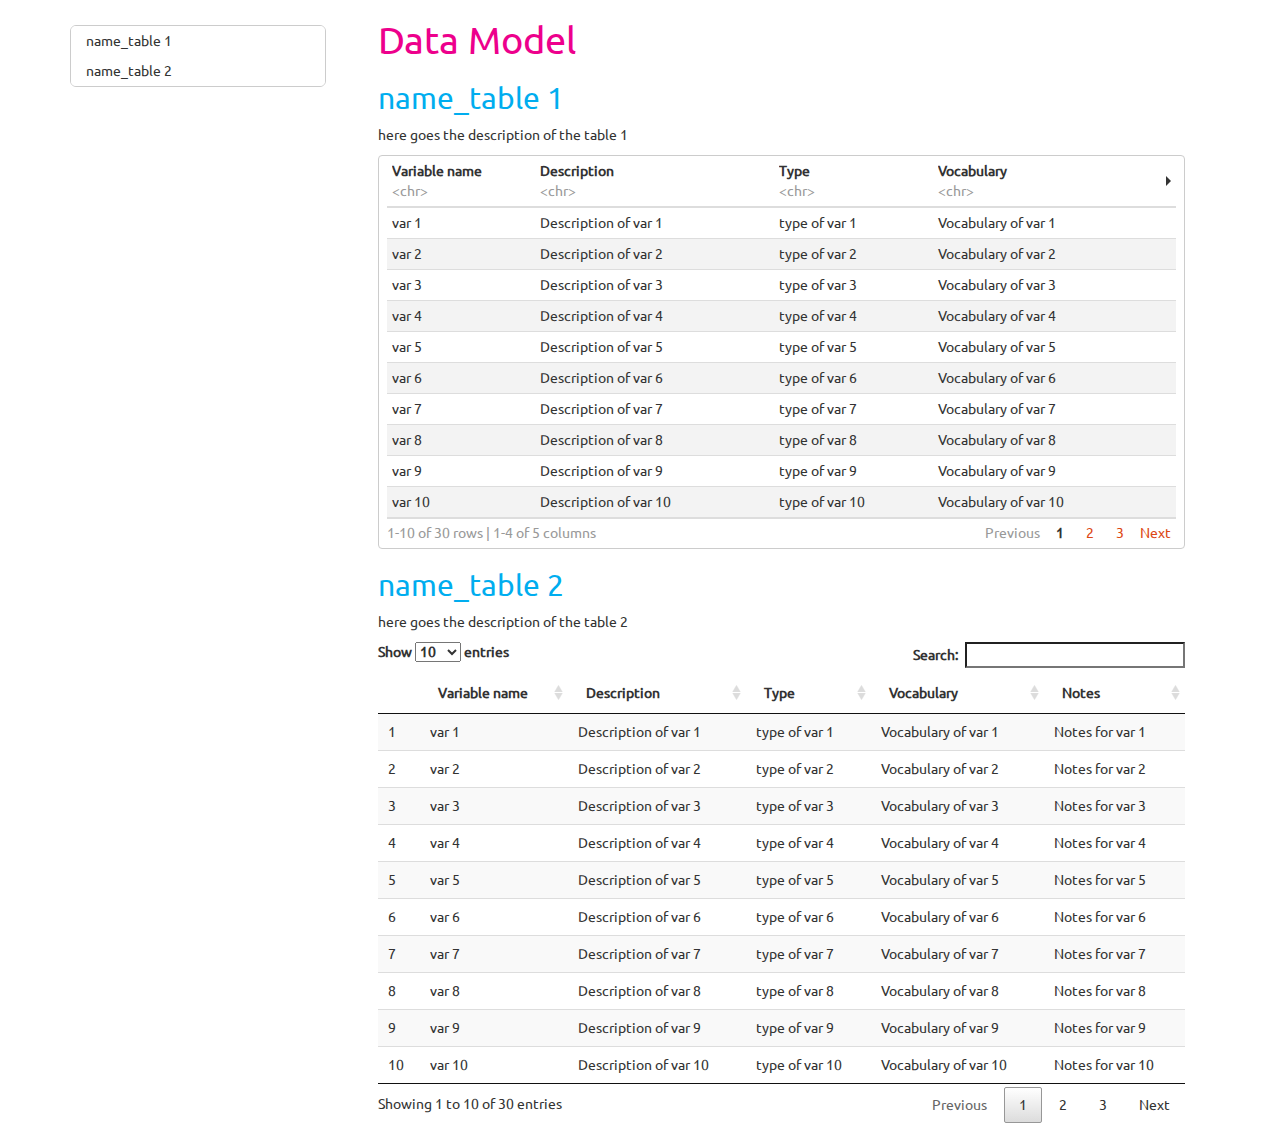
==== commit a42eccb2: "update" ====
--- a/index.html
+++ b/index.html
@@ -13,21 +13,5097 @@
 
 <title>Data Model</title>
 
-<script src="[data-uri]"></script>
-<script src="[data-uri]"></script>
+<script>/*! jQuery v3.5.1 | (c) JS Foundation and other contributors | jquery.org/license */
+!function(e,t){"use strict";"object"==typeof module&&"object"==typeof module.exports?module.exports=e.document?t(e,!0):function(e){if(!e.document)throw new Error("jQuery requires a window with a document");return t(e)}:t(e)}("undefined"!=typeof window?window:this,function(C,e){"use strict";var t=[],r=Object.getPrototypeOf,s=t.slice,g=t.flat?function(e){return t.flat.call(e)}:function(e){return t.concat.apply([],e)},u=t.push,i=t.indexOf,n={},o=n.toString,v=n.hasOwnProperty,a=v.toString,l=a.call(Object),y={},m=function(e){return"function"==typeof e&&"number"!=typeof e.nodeType},x=function(e){return null!=e&&e===e.window},E=C.document,c={type:!0,src:!0,nonce:!0,noModule:!0};function b(e,t,n){var r,i,o=(n=n||E).createElement("script");if(o.text=e,t)for(r in c)(i=t[r]||t.getAttribute&&t.getAttribute(r))&&o.setAttribute(r,i);n.head.appendChild(o).parentNode.removeChild(o)}function w(e){return null==e?e+"":"object"==typeof e||"function"==typeof e?n[o.call(e)]||"object":typeof e}var f="3.5.1",S=function(e,t){return new S.fn.init(e,t)};function p(e){var t=!!e&&"length"in e&&e.length,n=w(e);return!m(e)&&!x(e)&&("array"===n||0===t||"number"==typeof t&&0<t&&t-1 in e)}S.fn=S.prototype={jquery:f,constructor:S,length:0,toArray:function(){return s.call(this)},get:function(e){return null==e?s.call(this):e<0?this[e+this.length]:this[e]},pushStack:function(e){var t=S.merge(this.constructor(),e);return t.prevObject=this,t},each:function(e){return S.each(this,e)},map:function(n){return this.pushStack(S.map(this,function(e,t){return n.call(e,t,e)}))},slice:function(){return this.pushStack(s.apply(this,arguments))},first:function(){return this.eq(0)},last:function(){return this.eq(-1)},even:function(){return this.pushStack(S.grep(this,function(e,t){return(t+1)%2}))},odd:function(){return this.pushStack(S.grep(this,function(e,t){return t%2}))},eq:function(e){var t=this.length,n=+e+(e<0?t:0);return this.pushStack(0<=n&&n<t?[this[n]]:[])},end:function(){return this.prevObject||this.constructor()},push:u,sort:t.sort,splice:t.splice},S.extend=S.fn.extend=function(){var e,t,n,r,i,o,a=arguments[0]||{},s=1,u=arguments.length,l=!1;for("boolean"==typeof a&&(l=a,a=arguments[s]||{},s++),"object"==typeof a||m(a)||(a={}),s===u&&(a=this,s--);s<u;s++)if(null!=(e=arguments[s]))for(t in e)r=e[t],"__proto__"!==t&&a!==r&&(l&&r&&(S.isPlainObject(r)||(i=Array.isArray(r)))?(n=a[t],o=i&&!Array.isArray(n)?[]:i||S.isPlainObject(n)?n:{},i=!1,a[t]=S.extend(l,o,r)):void 0!==r&&(a[t]=r));return a},S.extend({expando:"jQuery"+(f+Math.random()).replace(/\D/g,""),isReady:!0,error:function(e){throw new Error(e)},noop:function(){},isPlainObject:function(e){var t,n;return!(!e||"[object Object]"!==o.call(e))&&(!(t=r(e))||"function"==typeof(n=v.call(t,"constructor")&&t.constructor)&&a.call(n)===l)},isEmptyObject:function(e){var t;for(t in e)return!1;return!0},globalEval:function(e,t,n){b(e,{nonce:t&&t.nonce},n)},each:function(e,t){var n,r=0;if(p(e)){for(n=e.length;r<n;r++)if(!1===t.call(e[r],r,e[r]))break}else for(r in e)if(!1===t.call(e[r],r,e[r]))break;return e},makeArray:function(e,t){var n=t||[];return null!=e&&(p(Object(e))?S.merge(n,"string"==typeof e?[e]:e):u.call(n,e)),n},inArray:function(e,t,n){return null==t?-1:i.call(t,e,n)},merge:function(e,t){for(var n=+t.length,r=0,i=e.length;r<n;r++)e[i++]=t[r];return e.length=i,e},grep:function(e,t,n){for(var r=[],i=0,o=e.length,a=!n;i<o;i++)!t(e[i],i)!==a&&r.push(e[i]);return r},map:function(e,t,n){var r,i,o=0,a=[];if(p(e))for(r=e.length;o<r;o++)null!=(i=t(e[o],o,n))&&a.push(i);else for(o in e)null!=(i=t(e[o],o,n))&&a.push(i);return g(a)},guid:1,support:y}),"function"==typeof Symbol&&(S.fn[Symbol.iterator]=t[Symbol.iterator]),S.each("Boolean Number String Function Array Date RegExp Object Error Symbol".split(" "),function(e,t){n["[object "+t+"]"]=t.toLowerCase()});var d=function(n){var e,d,b,o,i,h,f,g,w,u,l,T,C,a,E,v,s,c,y,S="sizzle"+1*new Date,p=n.document,k=0,r=0,m=ue(),x=ue(),A=ue(),N=ue(),D=function(e,t){return e===t&&(l=!0),0},j={}.hasOwnProperty,t=[],q=t.pop,L=t.push,H=t.push,O=t.slice,P=function(e,t){for(var n=0,r=e.length;n<r;n++)if(e[n]===t)return n;return-1},R="checked|selected|async|autofocus|autoplay|controls|defer|disabled|hidden|ismap|loop|multiple|open|readonly|required|scoped",M="[\\x20\\t\\r\\n\\f]",I="(?:\\\\[\\da-fA-F]{1,6}"+M+"?|\\\\[^\\r\\n\\f]|[\\w-]|[^\0-\\x7f])+",W="\\["+M+"*("+I+")(?:"+M+"*([*^$|!~]?=)"+M+"*(?:'((?:\\\\.|[^\\\\'])*)'|\"((?:\\\\.|[^\\\\\"])*)\"|("+I+"))|)"+M+"*\\]",F=":("+I+")(?:\\((('((?:\\\\.|[^\\\\'])*)'|\"((?:\\\\.|[^\\\\\"])*)\")|((?:\\\\.|[^\\\\()[\\]]|"+W+")*)|.*)\\)|)",B=new RegExp(M+"+","g"),$=new RegExp("^"+M+"+|((?:^|[^\\\\])(?:\\\\.)*)"+M+"+$","g"),_=new RegExp("^"+M+"*,"+M+"*"),z=new RegExp("^"+M+"*([>+~]|"+M+")"+M+"*"),U=new RegExp(M+"|>"),X=new RegExp(F),V=new RegExp("^"+I+"$"),G={ID:new RegExp("^#("+I+")"),CLASS:new RegExp("^\\.("+I+")"),TAG:new RegExp("^("+I+"|[*])"),ATTR:new RegExp("^"+W),PSEUDO:new RegExp("^"+F),CHILD:new RegExp("^:(only|first|last|nth|nth-last)-(child|of-type)(?:\\("+M+"*(even|odd|(([+-]|)(\\d*)n|)"+M+"*(?:([+-]|)"+M+"*(\\d+)|))"+M+"*\\)|)","i"),bool:new RegExp("^(?:"+R+")$","i"),needsContext:new RegExp("^"+M+"*[>+~]|:(even|odd|eq|gt|lt|nth|first|last)(?:\\("+M+"*((?:-\\d)?\\d*)"+M+"*\\)|)(?=[^-]|$)","i")},Y=/HTML$/i,Q=/^(?:input|select|textarea|button)$/i,J=/^h\d$/i,K=/^[^{]+\{\s*\[native \w/,Z=/^(?:#([\w-]+)|(\w+)|\.([\w-]+))$/,ee=/[+~]/,te=new RegExp("\\\\[\\da-fA-F]{1,6}"+M+"?|\\\\([^\\r\\n\\f])","g"),ne=function(e,t){var n="0x"+e.slice(1)-65536;return t||(n<0?String.fromCharCode(n+65536):String.fromCharCode(n>>10|55296,1023&n|56320))},re=/([\0-\x1f\x7f]|^-?\d)|^-$|[^\0-\x1f\x7f-\uFFFF\w-]/g,ie=function(e,t){return t?"\0"===e?"\ufffd":e.slice(0,-1)+"\\"+e.charCodeAt(e.length-1).toString(16)+" ":"\\"+e},oe=function(){T()},ae=be(function(e){return!0===e.disabled&&"fieldset"===e.nodeName.toLowerCase()},{dir:"parentNode",next:"legend"});try{H.apply(t=O.call(p.childNodes),p.childNodes),t[p.childNodes.length].nodeType}catch(e){H={apply:t.length?function(e,t){L.apply(e,O.call(t))}:function(e,t){var n=e.length,r=0;while(e[n++]=t[r++]);e.length=n-1}}}function se(t,e,n,r){var i,o,a,s,u,l,c,f=e&&e.ownerDocument,p=e?e.nodeType:9;if(n=n||[],"string"!=typeof t||!t||1!==p&&9!==p&&11!==p)return n;if(!r&&(T(e),e=e||C,E)){if(11!==p&&(u=Z.exec(t)))if(i=u[1]){if(9===p){if(!(a=e.getElementById(i)))return n;if(a.id===i)return n.push(a),n}else if(f&&(a=f.getElementById(i))&&y(e,a)&&a.id===i)return n.push(a),n}else{if(u[2])return H.apply(n,e.getElementsByTagName(t)),n;if((i=u[3])&&d.getElementsByClassName&&e.getElementsByClassName)return H.apply(n,e.getElementsByClassName(i)),n}if(d.qsa&&!N[t+" "]&&(!v||!v.test(t))&&(1!==p||"object"!==e.nodeName.toLowerCase())){if(c=t,f=e,1===p&&(U.test(t)||z.test(t))){(f=ee.test(t)&&ye(e.parentNode)||e)===e&&d.scope||((s=e.getAttribute("id"))?s=s.replace(re,ie):e.setAttribute("id",s=S)),o=(l=h(t)).length;while(o--)l[o]=(s?"#"+s:":scope")+" "+xe(l[o]);c=l.join(",")}try{return H.apply(n,f.querySelectorAll(c)),n}catch(e){N(t,!0)}finally{s===S&&e.removeAttribute("id")}}}return g(t.replace($,"$1"),e,n,r)}function ue(){var r=[];return function e(t,n){return r.push(t+" ")>b.cacheLength&&delete e[r.shift()],e[t+" "]=n}}function le(e){return e[S]=!0,e}function ce(e){var t=C.createElement("fieldset");try{return!!e(t)}catch(e){return!1}finally{t.parentNode&&t.parentNode.removeChild(t),t=null}}function fe(e,t){var n=e.split("|"),r=n.length;while(r--)b.attrHandle[n[r]]=t}function pe(e,t){var n=t&&e,r=n&&1===e.nodeType&&1===t.nodeType&&e.sourceIndex-t.sourceIndex;if(r)return r;if(n)while(n=n.nextSibling)if(n===t)return-1;return e?1:-1}function de(t){return function(e){return"input"===e.nodeName.toLowerCase()&&e.type===t}}function he(n){return function(e){var t=e.nodeName.toLowerCase();return("input"===t||"button"===t)&&e.type===n}}function ge(t){return function(e){return"form"in e?e.parentNode&&!1===e.disabled?"label"in e?"label"in e.parentNode?e.parentNode.disabled===t:e.disabled===t:e.isDisabled===t||e.isDisabled!==!t&&ae(e)===t:e.disabled===t:"label"in e&&e.disabled===t}}function ve(a){return le(function(o){return o=+o,le(function(e,t){var n,r=a([],e.length,o),i=r.length;while(i--)e[n=r[i]]&&(e[n]=!(t[n]=e[n]))})})}function ye(e){return e&&"undefined"!=typeof e.getElementsByTagName&&e}for(e in d=se.support={},i=se.isXML=function(e){var t=e.namespaceURI,n=(e.ownerDocument||e).documentElement;return!Y.test(t||n&&n.nodeName||"HTML")},T=se.setDocument=function(e){var t,n,r=e?e.ownerDocument||e:p;return r!=C&&9===r.nodeType&&r.documentElement&&(a=(C=r).documentElement,E=!i(C),p!=C&&(n=C.defaultView)&&n.top!==n&&(n.addEventListener?n.addEventListener("unload",oe,!1):n.attachEvent&&n.attachEvent("onunload",oe)),d.scope=ce(function(e){return a.appendChild(e).appendChild(C.createElement("div")),"undefined"!=typeof e.querySelectorAll&&!e.querySelectorAll(":scope fieldset div").length}),d.attributes=ce(function(e){return e.className="i",!e.getAttribute("className")}),d.getElementsByTagName=ce(function(e){return e.appendChild(C.createComment("")),!e.getElementsByTagName("*").length}),d.getElementsByClassName=K.test(C.getElementsByClassName),d.getById=ce(function(e){return a.appendChild(e).id=S,!C.getElementsByName||!C.getElementsByName(S).length}),d.getById?(b.filter.ID=function(e){var t=e.replace(te,ne);return function(e){return e.getAttribute("id")===t}},b.find.ID=function(e,t){if("undefined"!=typeof t.getElementById&&E){var n=t.getElementById(e);return n?[n]:[]}}):(b.filter.ID=function(e){var n=e.replace(te,ne);return function(e){var t="undefined"!=typeof e.getAttributeNode&&e.getAttributeNode("id");return t&&t.value===n}},b.find.ID=function(e,t){if("undefined"!=typeof t.getElementById&&E){var n,r,i,o=t.getElementById(e);if(o){if((n=o.getAttributeNode("id"))&&n.value===e)return[o];i=t.getElementsByName(e),r=0;while(o=i[r++])if((n=o.getAttributeNode("id"))&&n.value===e)return[o]}return[]}}),b.find.TAG=d.getElementsByTagName?function(e,t){return"undefined"!=typeof t.getElementsByTagName?t.getElementsByTagName(e):d.qsa?t.querySelectorAll(e):void 0}:function(e,t){var n,r=[],i=0,o=t.getElementsByTagName(e);if("*"===e){while(n=o[i++])1===n.nodeType&&r.push(n);return r}return o},b.find.CLASS=d.getElementsByClassName&&function(e,t){if("undefined"!=typeof t.getElementsByClassName&&E)return t.getElementsByClassName(e)},s=[],v=[],(d.qsa=K.test(C.querySelectorAll))&&(ce(function(e){var t;a.appendChild(e).innerHTML="<a id='"+S+"'></a><select id='"+S+"-\r\\' msallowcapture=''><option selected=''></option></select>",e.querySelectorAll("[msallowcapture^='']").length&&v.push("[*^$]="+M+"*(?:''|\"\")"),e.querySelectorAll("[selected]").length||v.push("\\["+M+"*(?:value|"+R+")"),e.querySelectorAll("[id~="+S+"-]").length||v.push("~="),(t=C.createElement("input")).setAttribute("name",""),e.appendChild(t),e.querySelectorAll("[name='']").length||v.push("\\["+M+"*name"+M+"*="+M+"*(?:''|\"\")"),e.querySelectorAll(":checked").length||v.push(":checked"),e.querySelectorAll("a#"+S+"+*").length||v.push(".#.+[+~]"),e.querySelectorAll("\\\f"),v.push("[\\r\\n\\f]")}),ce(function(e){e.innerHTML="<a href='' disabled='disabled'></a><select disabled='disabled'><option/></select>";var t=C.createElement("input");t.setAttribute("type","hidden"),e.appendChild(t).setAttribute("name","D"),e.querySelectorAll("[name=d]").length&&v.push("name"+M+"*[*^$|!~]?="),2!==e.querySelectorAll(":enabled").length&&v.push(":enabled",":disabled"),a.appendChild(e).disabled=!0,2!==e.querySelectorAll(":disabled").length&&v.push(":enabled",":disabled"),e.querySelectorAll("*,:x"),v.push(",.*:")})),(d.matchesSelector=K.test(c=a.matches||a.webkitMatchesSelector||a.mozMatchesSelector||a.oMatchesSelector||a.msMatchesSelector))&&ce(function(e){d.disconnectedMatch=c.call(e,"*"),c.call(e,"[s!='']:x"),s.push("!=",F)}),v=v.length&&new RegExp(v.join("|")),s=s.length&&new RegExp(s.join("|")),t=K.test(a.compareDocumentPosition),y=t||K.test(a.contains)?function(e,t){var n=9===e.nodeType?e.documentElement:e,r=t&&t.parentNode;return e===r||!(!r||1!==r.nodeType||!(n.contains?n.contains(r):e.compareDocumentPosition&&16&e.compareDocumentPosition(r)))}:function(e,t){if(t)while(t=t.parentNode)if(t===e)return!0;return!1},D=t?function(e,t){if(e===t)return l=!0,0;var n=!e.compareDocumentPosition-!t.compareDocumentPosition;return n||(1&(n=(e.ownerDocument||e)==(t.ownerDocument||t)?e.compareDocumentPosition(t):1)||!d.sortDetached&&t.compareDocumentPosition(e)===n?e==C||e.ownerDocument==p&&y(p,e)?-1:t==C||t.ownerDocument==p&&y(p,t)?1:u?P(u,e)-P(u,t):0:4&n?-1:1)}:function(e,t){if(e===t)return l=!0,0;var n,r=0,i=e.parentNode,o=t.parentNode,a=[e],s=[t];if(!i||!o)return e==C?-1:t==C?1:i?-1:o?1:u?P(u,e)-P(u,t):0;if(i===o)return pe(e,t);n=e;while(n=n.parentNode)a.unshift(n);n=t;while(n=n.parentNode)s.unshift(n);while(a[r]===s[r])r++;return r?pe(a[r],s[r]):a[r]==p?-1:s[r]==p?1:0}),C},se.matches=function(e,t){return se(e,null,null,t)},se.matchesSelector=function(e,t){if(T(e),d.matchesSelector&&E&&!N[t+" "]&&(!s||!s.test(t))&&(!v||!v.test(t)))try{var n=c.call(e,t);if(n||d.disconnectedMatch||e.document&&11!==e.document.nodeType)return n}catch(e){N(t,!0)}return 0<se(t,C,null,[e]).length},se.contains=function(e,t){return(e.ownerDocument||e)!=C&&T(e),y(e,t)},se.attr=function(e,t){(e.ownerDocument||e)!=C&&T(e);var n=b.attrHandle[t.toLowerCase()],r=n&&j.call(b.attrHandle,t.toLowerCase())?n(e,t,!E):void 0;return void 0!==r?r:d.attributes||!E?e.getAttribute(t):(r=e.getAttributeNode(t))&&r.specified?r.value:null},se.escape=function(e){return(e+"").replace(re,ie)},se.error=function(e){throw new Error("Syntax error, unrecognized expression: "+e)},se.uniqueSort=function(e){var t,n=[],r=0,i=0;if(l=!d.detectDuplicates,u=!d.sortStable&&e.slice(0),e.sort(D),l){while(t=e[i++])t===e[i]&&(r=n.push(i));while(r--)e.splice(n[r],1)}return u=null,e},o=se.getText=function(e){var t,n="",r=0,i=e.nodeType;if(i){if(1===i||9===i||11===i){if("string"==typeof e.textContent)return e.textContent;for(e=e.firstChild;e;e=e.nextSibling)n+=o(e)}else if(3===i||4===i)return e.nodeValue}else while(t=e[r++])n+=o(t);return n},(b=se.selectors={cacheLength:50,createPseudo:le,match:G,attrHandle:{},find:{},relative:{">":{dir:"parentNode",first:!0}," ":{dir:"parentNode"},"+":{dir:"previousSibling",first:!0},"~":{dir:"previousSibling"}},preFilter:{ATTR:function(e){return e[1]=e[1].replace(te,ne),e[3]=(e[3]||e[4]||e[5]||"").replace(te,ne),"~="===e[2]&&(e[3]=" "+e[3]+" "),e.slice(0,4)},CHILD:function(e){return e[1]=e[1].toLowerCase(),"nth"===e[1].slice(0,3)?(e[3]||se.error(e[0]),e[4]=+(e[4]?e[5]+(e[6]||1):2*("even"===e[3]||"odd"===e[3])),e[5]=+(e[7]+e[8]||"odd"===e[3])):e[3]&&se.error(e[0]),e},PSEUDO:function(e){var t,n=!e[6]&&e[2];return G.CHILD.test(e[0])?null:(e[3]?e[2]=e[4]||e[5]||"":n&&X.test(n)&&(t=h(n,!0))&&(t=n.indexOf(")",n.length-t)-n.length)&&(e[0]=e[0].slice(0,t),e[2]=n.slice(0,t)),e.slice(0,3))}},filter:{TAG:function(e){var t=e.replace(te,ne).toLowerCase();return"*"===e?function(){return!0}:function(e){return e.nodeName&&e.nodeName.toLowerCase()===t}},CLASS:function(e){var t=m[e+" "];return t||(t=new RegExp("(^|"+M+")"+e+"("+M+"|$)"))&&m(e,function(e){return t.test("string"==typeof e.className&&e.className||"undefined"!=typeof e.getAttribute&&e.getAttribute("class")||"")})},ATTR:function(n,r,i){return function(e){var t=se.attr(e,n);return null==t?"!="===r:!r||(t+="","="===r?t===i:"!="===r?t!==i:"^="===r?i&&0===t.indexOf(i):"*="===r?i&&-1<t.indexOf(i):"$="===r?i&&t.slice(-i.length)===i:"~="===r?-1<(" "+t.replace(B," ")+" ").indexOf(i):"|="===r&&(t===i||t.slice(0,i.length+1)===i+"-"))}},CHILD:function(h,e,t,g,v){var y="nth"!==h.slice(0,3),m="last"!==h.slice(-4),x="of-type"===e;return 1===g&&0===v?function(e){return!!e.parentNode}:function(e,t,n){var r,i,o,a,s,u,l=y!==m?"nextSibling":"previousSibling",c=e.parentNode,f=x&&e.nodeName.toLowerCase(),p=!n&&!x,d=!1;if(c){if(y){while(l){a=e;while(a=a[l])if(x?a.nodeName.toLowerCase()===f:1===a.nodeType)return!1;u=l="only"===h&&!u&&"nextSibling"}return!0}if(u=[m?c.firstChild:c.lastChild],m&&p){d=(s=(r=(i=(o=(a=c)[S]||(a[S]={}))[a.uniqueID]||(o[a.uniqueID]={}))[h]||[])[0]===k&&r[1])&&r[2],a=s&&c.childNodes[s];while(a=++s&&a&&a[l]||(d=s=0)||u.pop())if(1===a.nodeType&&++d&&a===e){i[h]=[k,s,d];break}}else if(p&&(d=s=(r=(i=(o=(a=e)[S]||(a[S]={}))[a.uniqueID]||(o[a.uniqueID]={}))[h]||[])[0]===k&&r[1]),!1===d)while(a=++s&&a&&a[l]||(d=s=0)||u.pop())if((x?a.nodeName.toLowerCase()===f:1===a.nodeType)&&++d&&(p&&((i=(o=a[S]||(a[S]={}))[a.uniqueID]||(o[a.uniqueID]={}))[h]=[k,d]),a===e))break;return(d-=v)===g||d%g==0&&0<=d/g}}},PSEUDO:function(e,o){var t,a=b.pseudos[e]||b.setFilters[e.toLowerCase()]||se.error("unsupported pseudo: "+e);return a[S]?a(o):1<a.length?(t=[e,e,"",o],b.setFilters.hasOwnProperty(e.toLowerCase())?le(function(e,t){var n,r=a(e,o),i=r.length;while(i--)e[n=P(e,r[i])]=!(t[n]=r[i])}):function(e){return a(e,0,t)}):a}},pseudos:{not:le(function(e){var r=[],i=[],s=f(e.replace($,"$1"));return s[S]?le(function(e,t,n,r){var i,o=s(e,null,r,[]),a=e.length;while(a--)(i=o[a])&&(e[a]=!(t[a]=i))}):function(e,t,n){return r[0]=e,s(r,null,n,i),r[0]=null,!i.pop()}}),has:le(function(t){return function(e){return 0<se(t,e).length}}),contains:le(function(t){return t=t.replace(te,ne),function(e){return-1<(e.textContent||o(e)).indexOf(t)}}),lang:le(function(n){return V.test(n||"")||se.error("unsupported lang: "+n),n=n.replace(te,ne).toLowerCase(),function(e){var t;do{if(t=E?e.lang:e.getAttribute("xml:lang")||e.getAttribute("lang"))return(t=t.toLowerCase())===n||0===t.indexOf(n+"-")}while((e=e.parentNode)&&1===e.nodeType);return!1}}),target:function(e){var t=n.location&&n.location.hash;return t&&t.slice(1)===e.id},root:function(e){return e===a},focus:function(e){return e===C.activeElement&&(!C.hasFocus||C.hasFocus())&&!!(e.type||e.href||~e.tabIndex)},enabled:ge(!1),disabled:ge(!0),checked:function(e){var t=e.nodeName.toLowerCase();return"input"===t&&!!e.checked||"option"===t&&!!e.selected},selected:function(e){return e.parentNode&&e.parentNode.selectedIndex,!0===e.selected},empty:function(e){for(e=e.firstChild;e;e=e.nextSibling)if(e.nodeType<6)return!1;return!0},parent:function(e){return!b.pseudos.empty(e)},header:function(e){return J.test(e.nodeName)},input:function(e){return Q.test(e.nodeName)},button:function(e){var t=e.nodeName.toLowerCase();return"input"===t&&"button"===e.type||"button"===t},text:function(e){var t;return"input"===e.nodeName.toLowerCase()&&"text"===e.type&&(null==(t=e.getAttribute("type"))||"text"===t.toLowerCase())},first:ve(function(){return[0]}),last:ve(function(e,t){return[t-1]}),eq:ve(function(e,t,n){return[n<0?n+t:n]}),even:ve(function(e,t){for(var n=0;n<t;n+=2)e.push(n);return e}),odd:ve(function(e,t){for(var n=1;n<t;n+=2)e.push(n);return e}),lt:ve(function(e,t,n){for(var r=n<0?n+t:t<n?t:n;0<=--r;)e.push(r);return e}),gt:ve(function(e,t,n){for(var r=n<0?n+t:n;++r<t;)e.push(r);return e})}}).pseudos.nth=b.pseudos.eq,{radio:!0,checkbox:!0,file:!0,password:!0,image:!0})b.pseudos[e]=de(e);for(e in{submit:!0,reset:!0})b.pseudos[e]=he(e);function me(){}function xe(e){for(var t=0,n=e.length,r="";t<n;t++)r+=e[t].value;return r}function be(s,e,t){var u=e.dir,l=e.next,c=l||u,f=t&&"parentNode"===c,p=r++;return e.first?function(e,t,n){while(e=e[u])if(1===e.nodeType||f)return s(e,t,n);return!1}:function(e,t,n){var r,i,o,a=[k,p];if(n){while(e=e[u])if((1===e.nodeType||f)&&s(e,t,n))return!0}else while(e=e[u])if(1===e.nodeType||f)if(i=(o=e[S]||(e[S]={}))[e.uniqueID]||(o[e.uniqueID]={}),l&&l===e.nodeName.toLowerCase())e=e[u]||e;else{if((r=i[c])&&r[0]===k&&r[1]===p)return a[2]=r[2];if((i[c]=a)[2]=s(e,t,n))return!0}return!1}}function we(i){return 1<i.length?function(e,t,n){var r=i.length;while(r--)if(!i[r](e,t,n))return!1;return!0}:i[0]}function Te(e,t,n,r,i){for(var o,a=[],s=0,u=e.length,l=null!=t;s<u;s++)(o=e[s])&&(n&&!n(o,r,i)||(a.push(o),l&&t.push(s)));return a}function Ce(d,h,g,v,y,e){return v&&!v[S]&&(v=Ce(v)),y&&!y[S]&&(y=Ce(y,e)),le(function(e,t,n,r){var i,o,a,s=[],u=[],l=t.length,c=e||function(e,t,n){for(var r=0,i=t.length;r<i;r++)se(e,t[r],n);return n}(h||"*",n.nodeType?[n]:n,[]),f=!d||!e&&h?c:Te(c,s,d,n,r),p=g?y||(e?d:l||v)?[]:t:f;if(g&&g(f,p,n,r),v){i=Te(p,u),v(i,[],n,r),o=i.length;while(o--)(a=i[o])&&(p[u[o]]=!(f[u[o]]=a))}if(e){if(y||d){if(y){i=[],o=p.length;while(o--)(a=p[o])&&i.push(f[o]=a);y(null,p=[],i,r)}o=p.length;while(o--)(a=p[o])&&-1<(i=y?P(e,a):s[o])&&(e[i]=!(t[i]=a))}}else p=Te(p===t?p.splice(l,p.length):p),y?y(null,t,p,r):H.apply(t,p)})}function Ee(e){for(var i,t,n,r=e.length,o=b.relative[e[0].type],a=o||b.relative[" "],s=o?1:0,u=be(function(e){return e===i},a,!0),l=be(function(e){return-1<P(i,e)},a,!0),c=[function(e,t,n){var r=!o&&(n||t!==w)||((i=t).nodeType?u(e,t,n):l(e,t,n));return i=null,r}];s<r;s++)if(t=b.relative[e[s].type])c=[be(we(c),t)];else{if((t=b.filter[e[s].type].apply(null,e[s].matches))[S]){for(n=++s;n<r;n++)if(b.relative[e[n].type])break;return Ce(1<s&&we(c),1<s&&xe(e.slice(0,s-1).concat({value:" "===e[s-2].type?"*":""})).replace($,"$1"),t,s<n&&Ee(e.slice(s,n)),n<r&&Ee(e=e.slice(n)),n<r&&xe(e))}c.push(t)}return we(c)}return me.prototype=b.filters=b.pseudos,b.setFilters=new me,h=se.tokenize=function(e,t){var n,r,i,o,a,s,u,l=x[e+" "];if(l)return t?0:l.slice(0);a=e,s=[],u=b.preFilter;while(a){for(o in n&&!(r=_.exec(a))||(r&&(a=a.slice(r[0].length)||a),s.push(i=[])),n=!1,(r=z.exec(a))&&(n=r.shift(),i.push({value:n,type:r[0].replace($," ")}),a=a.slice(n.length)),b.filter)!(r=G[o].exec(a))||u[o]&&!(r=u[o](r))||(n=r.shift(),i.push({value:n,type:o,matches:r}),a=a.slice(n.length));if(!n)break}return t?a.length:a?se.error(e):x(e,s).slice(0)},f=se.compile=function(e,t){var n,v,y,m,x,r,i=[],o=[],a=A[e+" "];if(!a){t||(t=h(e)),n=t.length;while(n--)(a=Ee(t[n]))[S]?i.push(a):o.push(a);(a=A(e,(v=o,m=0<(y=i).length,x=0<v.length,r=function(e,t,n,r,i){var o,a,s,u=0,l="0",c=e&&[],f=[],p=w,d=e||x&&b.find.TAG("*",i),h=k+=null==p?1:Math.random()||.1,g=d.length;for(i&&(w=t==C||t||i);l!==g&&null!=(o=d[l]);l++){if(x&&o){a=0,t||o.ownerDocument==C||(T(o),n=!E);while(s=v[a++])if(s(o,t||C,n)){r.push(o);break}i&&(k=h)}m&&((o=!s&&o)&&u--,e&&c.push(o))}if(u+=l,m&&l!==u){a=0;while(s=y[a++])s(c,f,t,n);if(e){if(0<u)while(l--)c[l]||f[l]||(f[l]=q.call(r));f=Te(f)}H.apply(r,f),i&&!e&&0<f.length&&1<u+y.length&&se.uniqueSort(r)}return i&&(k=h,w=p),c},m?le(r):r))).selector=e}return a},g=se.select=function(e,t,n,r){var i,o,a,s,u,l="function"==typeof e&&e,c=!r&&h(e=l.selector||e);if(n=n||[],1===c.length){if(2<(o=c[0]=c[0].slice(0)).length&&"ID"===(a=o[0]).type&&9===t.nodeType&&E&&b.relative[o[1].type]){if(!(t=(b.find.ID(a.matches[0].replace(te,ne),t)||[])[0]))return n;l&&(t=t.parentNode),e=e.slice(o.shift().value.length)}i=G.needsContext.test(e)?0:o.length;while(i--){if(a=o[i],b.relative[s=a.type])break;if((u=b.find[s])&&(r=u(a.matches[0].replace(te,ne),ee.test(o[0].type)&&ye(t.parentNode)||t))){if(o.splice(i,1),!(e=r.length&&xe(o)))return H.apply(n,r),n;break}}}return(l||f(e,c))(r,t,!E,n,!t||ee.test(e)&&ye(t.parentNode)||t),n},d.sortStable=S.split("").sort(D).join("")===S,d.detectDuplicates=!!l,T(),d.sortDetached=ce(function(e){return 1&e.compareDocumentPosition(C.createElement("fieldset"))}),ce(function(e){return e.innerHTML="<a href='#'></a>","#"===e.firstChild.getAttribute("href")})||fe("type|href|height|width",function(e,t,n){if(!n)return e.getAttribute(t,"type"===t.toLowerCase()?1:2)}),d.attributes&&ce(function(e){return e.innerHTML="<input/>",e.firstChild.setAttribute("value",""),""===e.firstChild.getAttribute("value")})||fe("value",function(e,t,n){if(!n&&"input"===e.nodeName.toLowerCase())return e.defaultValue}),ce(function(e){return null==e.getAttribute("disabled")})||fe(R,function(e,t,n){var r;if(!n)return!0===e[t]?t.toLowerCase():(r=e.getAttributeNode(t))&&r.specified?r.value:null}),se}(C);S.find=d,S.expr=d.selectors,S.expr[":"]=S.expr.pseudos,S.uniqueSort=S.unique=d.uniqueSort,S.text=d.getText,S.isXMLDoc=d.isXML,S.contains=d.contains,S.escapeSelector=d.escape;var h=function(e,t,n){var r=[],i=void 0!==n;while((e=e[t])&&9!==e.nodeType)if(1===e.nodeType){if(i&&S(e).is(n))break;r.push(e)}return r},T=function(e,t){for(var n=[];e;e=e.nextSibling)1===e.nodeType&&e!==t&&n.push(e);return n},k=S.expr.match.needsContext;function A(e,t){return e.nodeName&&e.nodeName.toLowerCase()===t.toLowerCase()}var N=/^<([a-z][^\/\0>:\x20\t\r\n\f]*)[\x20\t\r\n\f]*\/?>(?:<\/\1>|)$/i;function D(e,n,r){return m(n)?S.grep(e,function(e,t){return!!n.call(e,t,e)!==r}):n.nodeType?S.grep(e,function(e){return e===n!==r}):"string"!=typeof n?S.grep(e,function(e){return-1<i.call(n,e)!==r}):S.filter(n,e,r)}S.filter=function(e,t,n){var r=t[0];return n&&(e=":not("+e+")"),1===t.length&&1===r.nodeType?S.find.matchesSelector(r,e)?[r]:[]:S.find.matches(e,S.grep(t,function(e){return 1===e.nodeType}))},S.fn.extend({find:function(e){var t,n,r=this.length,i=this;if("string"!=typeof e)return this.pushStack(S(e).filter(function(){for(t=0;t<r;t++)if(S.contains(i[t],this))return!0}));for(n=this.pushStack([]),t=0;t<r;t++)S.find(e,i[t],n);return 1<r?S.uniqueSort(n):n},filter:function(e){return this.pushStack(D(this,e||[],!1))},not:function(e){return this.pushStack(D(this,e||[],!0))},is:function(e){return!!D(this,"string"==typeof e&&k.test(e)?S(e):e||[],!1).length}});var j,q=/^(?:\s*(<[\w\W]+>)[^>]*|#([\w-]+))$/;(S.fn.init=function(e,t,n){var r,i;if(!e)return this;if(n=n||j,"string"==typeof e){if(!(r="<"===e[0]&&">"===e[e.length-1]&&3<=e.length?[null,e,null]:q.exec(e))||!r[1]&&t)return!t||t.jquery?(t||n).find(e):this.constructor(t).find(e);if(r[1]){if(t=t instanceof S?t[0]:t,S.merge(this,S.parseHTML(r[1],t&&t.nodeType?t.ownerDocument||t:E,!0)),N.test(r[1])&&S.isPlainObject(t))for(r in t)m(this[r])?this[r](t[r]):this.attr(r,t[r]);return this}return(i=E.getElementById(r[2]))&&(this[0]=i,this.length=1),this}return e.nodeType?(this[0]=e,this.length=1,this):m(e)?void 0!==n.ready?n.ready(e):e(S):S.makeArray(e,this)}).prototype=S.fn,j=S(E);var L=/^(?:parents|prev(?:Until|All))/,H={children:!0,contents:!0,next:!0,prev:!0};function O(e,t){while((e=e[t])&&1!==e.nodeType);return e}S.fn.extend({has:function(e){var t=S(e,this),n=t.length;return this.filter(function(){for(var e=0;e<n;e++)if(S.contains(this,t[e]))return!0})},closest:function(e,t){var n,r=0,i=this.length,o=[],a="string"!=typeof e&&S(e);if(!k.test(e))for(;r<i;r++)for(n=this[r];n&&n!==t;n=n.parentNode)if(n.nodeType<11&&(a?-1<a.index(n):1===n.nodeType&&S.find.matchesSelector(n,e))){o.push(n);break}return this.pushStack(1<o.length?S.uniqueSort(o):o)},index:function(e){return e?"string"==typeof e?i.call(S(e),this[0]):i.call(this,e.jquery?e[0]:e):this[0]&&this[0].parentNode?this.first().prevAll().length:-1},add:function(e,t){return this.pushStack(S.uniqueSort(S.merge(this.get(),S(e,t))))},addBack:function(e){return this.add(null==e?this.prevObject:this.prevObject.filter(e))}}),S.each({parent:function(e){var t=e.parentNode;return t&&11!==t.nodeType?t:null},parents:function(e){return h(e,"parentNode")},parentsUntil:function(e,t,n){return h(e,"parentNode",n)},next:function(e){return O(e,"nextSibling")},prev:function(e){return O(e,"previousSibling")},nextAll:function(e){return h(e,"nextSibling")},prevAll:function(e){return h(e,"previousSibling")},nextUntil:function(e,t,n){return h(e,"nextSibling",n)},prevUntil:function(e,t,n){return h(e,"previousSibling",n)},siblings:function(e){return T((e.parentNode||{}).firstChild,e)},children:function(e){return T(e.firstChild)},contents:function(e){return null!=e.contentDocument&&r(e.contentDocument)?e.contentDocument:(A(e,"template")&&(e=e.content||e),S.merge([],e.childNodes))}},function(r,i){S.fn[r]=function(e,t){var n=S.map(this,i,e);return"Until"!==r.slice(-5)&&(t=e),t&&"string"==typeof t&&(n=S.filter(t,n)),1<this.length&&(H[r]||S.uniqueSort(n),L.test(r)&&n.reverse()),this.pushStack(n)}});var P=/[^\x20\t\r\n\f]+/g;function R(e){return e}function M(e){throw e}function I(e,t,n,r){var i;try{e&&m(i=e.promise)?i.call(e).done(t).fail(n):e&&m(i=e.then)?i.call(e,t,n):t.apply(void 0,[e].slice(r))}catch(e){n.apply(void 0,[e])}}S.Callbacks=function(r){var e,n;r="string"==typeof r?(e=r,n={},S.each(e.match(P)||[],function(e,t){n[t]=!0}),n):S.extend({},r);var i,t,o,a,s=[],u=[],l=-1,c=function(){for(a=a||r.once,o=i=!0;u.length;l=-1){t=u.shift();while(++l<s.length)!1===s[l].apply(t[0],t[1])&&r.stopOnFalse&&(l=s.length,t=!1)}r.memory||(t=!1),i=!1,a&&(s=t?[]:"")},f={add:function(){return s&&(t&&!i&&(l=s.length-1,u.push(t)),function n(e){S.each(e,function(e,t){m(t)?r.unique&&f.has(t)||s.push(t):t&&t.length&&"string"!==w(t)&&n(t)})}(arguments),t&&!i&&c()),this},remove:function(){return S.each(arguments,function(e,t){var n;while(-1<(n=S.inArray(t,s,n)))s.splice(n,1),n<=l&&l--}),this},has:function(e){return e?-1<S.inArray(e,s):0<s.length},empty:function(){return s&&(s=[]),this},disable:function(){return a=u=[],s=t="",this},disabled:function(){return!s},lock:function(){return a=u=[],t||i||(s=t=""),this},locked:function(){return!!a},fireWith:function(e,t){return a||(t=[e,(t=t||[]).slice?t.slice():t],u.push(t),i||c()),this},fire:function(){return f.fireWith(this,arguments),this},fired:function(){return!!o}};return f},S.extend({Deferred:function(e){var o=[["notify","progress",S.Callbacks("memory"),S.Callbacks("memory"),2],["resolve","done",S.Callbacks("once memory"),S.Callbacks("once memory"),0,"resolved"],["reject","fail",S.Callbacks("once memory"),S.Callbacks("once memory"),1,"rejected"]],i="pending",a={state:function(){return i},always:function(){return s.done(arguments).fail(arguments),this},"catch":function(e){return a.then(null,e)},pipe:function(){var i=arguments;return S.Deferred(function(r){S.each(o,function(e,t){var n=m(i[t[4]])&&i[t[4]];s[t[1]](function(){var e=n&&n.apply(this,arguments);e&&m(e.promise)?e.promise().progress(r.notify).done(r.resolve).fail(r.reject):r[t[0]+"With"](this,n?[e]:arguments)})}),i=null}).promise()},then:function(t,n,r){var u=0;function l(i,o,a,s){return function(){var n=this,r=arguments,e=function(){var e,t;if(!(i<u)){if((e=a.apply(n,r))===o.promise())throw new TypeError("Thenable self-resolution");t=e&&("object"==typeof e||"function"==typeof e)&&e.then,m(t)?s?t.call(e,l(u,o,R,s),l(u,o,M,s)):(u++,t.call(e,l(u,o,R,s),l(u,o,M,s),l(u,o,R,o.notifyWith))):(a!==R&&(n=void 0,r=[e]),(s||o.resolveWith)(n,r))}},t=s?e:function(){try{e()}catch(e){S.Deferred.exceptionHook&&S.Deferred.exceptionHook(e,t.stackTrace),u<=i+1&&(a!==M&&(n=void 0,r=[e]),o.rejectWith(n,r))}};i?t():(S.Deferred.getStackHook&&(t.stackTrace=S.Deferred.getStackHook()),C.setTimeout(t))}}return S.Deferred(function(e){o[0][3].add(l(0,e,m(r)?r:R,e.notifyWith)),o[1][3].add(l(0,e,m(t)?t:R)),o[2][3].add(l(0,e,m(n)?n:M))}).promise()},promise:function(e){return null!=e?S.extend(e,a):a}},s={};return S.each(o,function(e,t){var n=t[2],r=t[5];a[t[1]]=n.add,r&&n.add(function(){i=r},o[3-e][2].disable,o[3-e][3].disable,o[0][2].lock,o[0][3].lock),n.add(t[3].fire),s[t[0]]=function(){return s[t[0]+"With"](this===s?void 0:this,arguments),this},s[t[0]+"With"]=n.fireWith}),a.promise(s),e&&e.call(s,s),s},when:function(e){var n=arguments.length,t=n,r=Array(t),i=s.call(arguments),o=S.Deferred(),a=function(t){return function(e){r[t]=this,i[t]=1<arguments.length?s.call(arguments):e,--n||o.resolveWith(r,i)}};if(n<=1&&(I(e,o.done(a(t)).resolve,o.reject,!n),"pending"===o.state()||m(i[t]&&i[t].then)))return o.then();while(t--)I(i[t],a(t),o.reject);return o.promise()}});var W=/^(Eval|Internal|Range|Reference|Syntax|Type|URI)Error$/;S.Deferred.exceptionHook=function(e,t){C.console&&C.console.warn&&e&&W.test(e.name)&&C.console.warn("jQuery.Deferred exception: "+e.message,e.stack,t)},S.readyException=function(e){C.setTimeout(function(){throw e})};var F=S.Deferred();function B(){E.removeEventListener("DOMContentLoaded",B),C.removeEventListener("load",B),S.ready()}S.fn.ready=function(e){return F.then(e)["catch"](function(e){S.readyException(e)}),this},S.extend({isReady:!1,readyWait:1,ready:function(e){(!0===e?--S.readyWait:S.isReady)||(S.isReady=!0)!==e&&0<--S.readyWait||F.resolveWith(E,[S])}}),S.ready.then=F.then,"complete"===E.readyState||"loading"!==E.readyState&&!E.documentElement.doScroll?C.setTimeout(S.ready):(E.addEventListener("DOMContentLoaded",B),C.addEventListener("load",B));var $=function(e,t,n,r,i,o,a){var s=0,u=e.length,l=null==n;if("object"===w(n))for(s in i=!0,n)$(e,t,s,n[s],!0,o,a);else if(void 0!==r&&(i=!0,m(r)||(a=!0),l&&(a?(t.call(e,r),t=null):(l=t,t=function(e,t,n){return l.call(S(e),n)})),t))for(;s<u;s++)t(e[s],n,a?r:r.call(e[s],s,t(e[s],n)));return i?e:l?t.call(e):u?t(e[0],n):o},_=/^-ms-/,z=/-([a-z])/g;function U(e,t){return t.toUpperCase()}function X(e){return e.replace(_,"ms-").replace(z,U)}var V=function(e){return 1===e.nodeType||9===e.nodeType||!+e.nodeType};function G(){this.expando=S.expando+G.uid++}G.uid=1,G.prototype={cache:function(e){var t=e[this.expando];return t||(t={},V(e)&&(e.nodeType?e[this.expando]=t:Object.defineProperty(e,this.expando,{value:t,configurable:!0}))),t},set:function(e,t,n){var r,i=this.cache(e);if("string"==typeof t)i[X(t)]=n;else for(r in t)i[X(r)]=t[r];return i},get:function(e,t){return void 0===t?this.cache(e):e[this.expando]&&e[this.expando][X(t)]},access:function(e,t,n){return void 0===t||t&&"string"==typeof t&&void 0===n?this.get(e,t):(this.set(e,t,n),void 0!==n?n:t)},remove:function(e,t){var n,r=e[this.expando];if(void 0!==r){if(void 0!==t){n=(t=Array.isArray(t)?t.map(X):(t=X(t))in r?[t]:t.match(P)||[]).length;while(n--)delete r[t[n]]}(void 0===t||S.isEmptyObject(r))&&(e.nodeType?e[this.expando]=void 0:delete e[this.expando])}},hasData:function(e){var t=e[this.expando];return void 0!==t&&!S.isEmptyObject(t)}};var Y=new G,Q=new G,J=/^(?:\{[\w\W]*\}|\[[\w\W]*\])$/,K=/[A-Z]/g;function Z(e,t,n){var r,i;if(void 0===n&&1===e.nodeType)if(r="data-"+t.replace(K,"-$&").toLowerCase(),"string"==typeof(n=e.getAttribute(r))){try{n="true"===(i=n)||"false"!==i&&("null"===i?null:i===+i+""?+i:J.test(i)?JSON.parse(i):i)}catch(e){}Q.set(e,t,n)}else n=void 0;return n}S.extend({hasData:function(e){return Q.hasData(e)||Y.hasData(e)},data:function(e,t,n){return Q.access(e,t,n)},removeData:function(e,t){Q.remove(e,t)},_data:function(e,t,n){return Y.access(e,t,n)},_removeData:function(e,t){Y.remove(e,t)}}),S.fn.extend({data:function(n,e){var t,r,i,o=this[0],a=o&&o.attributes;if(void 0===n){if(this.length&&(i=Q.get(o),1===o.nodeType&&!Y.get(o,"hasDataAttrs"))){t=a.length;while(t--)a[t]&&0===(r=a[t].name).indexOf("data-")&&(r=X(r.slice(5)),Z(o,r,i[r]));Y.set(o,"hasDataAttrs",!0)}return i}return"object"==typeof n?this.each(function(){Q.set(this,n)}):$(this,function(e){var t;if(o&&void 0===e)return void 0!==(t=Q.get(o,n))?t:void 0!==(t=Z(o,n))?t:void 0;this.each(function(){Q.set(this,n,e)})},null,e,1<arguments.length,null,!0)},removeData:function(e){return this.each(function(){Q.remove(this,e)})}}),S.extend({queue:function(e,t,n){var r;if(e)return t=(t||"fx")+"queue",r=Y.get(e,t),n&&(!r||Array.isArray(n)?r=Y.access(e,t,S.makeArray(n)):r.push(n)),r||[]},dequeue:function(e,t){t=t||"fx";var n=S.queue(e,t),r=n.length,i=n.shift(),o=S._queueHooks(e,t);"inprogress"===i&&(i=n.shift(),r--),i&&("fx"===t&&n.unshift("inprogress"),delete o.stop,i.call(e,function(){S.dequeue(e,t)},o)),!r&&o&&o.empty.fire()},_queueHooks:function(e,t){var n=t+"queueHooks";return Y.get(e,n)||Y.access(e,n,{empty:S.Callbacks("once memory").add(function(){Y.remove(e,[t+"queue",n])})})}}),S.fn.extend({queue:function(t,n){var e=2;return"string"!=typeof t&&(n=t,t="fx",e--),arguments.length<e?S.queue(this[0],t):void 0===n?this:this.each(function(){var e=S.queue(this,t,n);S._queueHooks(this,t),"fx"===t&&"inprogress"!==e[0]&&S.dequeue(this,t)})},dequeue:function(e){return this.each(function(){S.dequeue(this,e)})},clearQueue:function(e){return this.queue(e||"fx",[])},promise:function(e,t){var n,r=1,i=S.Deferred(),o=this,a=this.length,s=function(){--r||i.resolveWith(o,[o])};"string"!=typeof e&&(t=e,e=void 0),e=e||"fx";while(a--)(n=Y.get(o[a],e+"queueHooks"))&&n.empty&&(r++,n.empty.add(s));return s(),i.promise(t)}});var ee=/[+-]?(?:\d*\.|)\d+(?:[eE][+-]?\d+|)/.source,te=new RegExp("^(?:([+-])=|)("+ee+")([a-z%]*)$","i"),ne=["Top","Right","Bottom","Left"],re=E.documentElement,ie=function(e){return S.contains(e.ownerDocument,e)},oe={composed:!0};re.getRootNode&&(ie=function(e){return S.contains(e.ownerDocument,e)||e.getRootNode(oe)===e.ownerDocument});var ae=function(e,t){return"none"===(e=t||e).style.display||""===e.style.display&&ie(e)&&"none"===S.css(e,"display")};function se(e,t,n,r){var i,o,a=20,s=r?function(){return r.cur()}:function(){return S.css(e,t,"")},u=s(),l=n&&n[3]||(S.cssNumber[t]?"":"px"),c=e.nodeType&&(S.cssNumber[t]||"px"!==l&&+u)&&te.exec(S.css(e,t));if(c&&c[3]!==l){u/=2,l=l||c[3],c=+u||1;while(a--)S.style(e,t,c+l),(1-o)*(1-(o=s()/u||.5))<=0&&(a=0),c/=o;c*=2,S.style(e,t,c+l),n=n||[]}return n&&(c=+c||+u||0,i=n[1]?c+(n[1]+1)*n[2]:+n[2],r&&(r.unit=l,r.start=c,r.end=i)),i}var ue={};function le(e,t){for(var n,r,i,o,a,s,u,l=[],c=0,f=e.length;c<f;c++)(r=e[c]).style&&(n=r.style.display,t?("none"===n&&(l[c]=Y.get(r,"display")||null,l[c]||(r.style.display="")),""===r.style.display&&ae(r)&&(l[c]=(u=a=o=void 0,a=(i=r).ownerDocument,s=i.nodeName,(u=ue[s])||(o=a.body.appendChild(a.createElement(s)),u=S.css(o,"display"),o.parentNode.removeChild(o),"none"===u&&(u="block"),ue[s]=u)))):"none"!==n&&(l[c]="none",Y.set(r,"display",n)));for(c=0;c<f;c++)null!=l[c]&&(e[c].style.display=l[c]);return e}S.fn.extend({show:function(){return le(this,!0)},hide:function(){return le(this)},toggle:function(e){return"boolean"==typeof e?e?this.show():this.hide():this.each(function(){ae(this)?S(this).show():S(this).hide()})}});var ce,fe,pe=/^(?:checkbox|radio)$/i,de=/<([a-z][^\/\0>\x20\t\r\n\f]*)/i,he=/^$|^module$|\/(?:java|ecma)script/i;ce=E.createDocumentFragment().appendChild(E.createElement("div")),(fe=E.createElement("input")).setAttribute("type","radio"),fe.setAttribute("checked","checked"),fe.setAttribute("name","t"),ce.appendChild(fe),y.checkClone=ce.cloneNode(!0).cloneNode(!0).lastChild.checked,ce.innerHTML="<textarea>x</textarea>",y.noCloneChecked=!!ce.cloneNode(!0).lastChild.defaultValue,ce.innerHTML="<option></option>",y.option=!!ce.lastChild;var ge={thead:[1,"<table>","</table>"],col:[2,"<table><colgroup>","</colgroup></table>"],tr:[2,"<table><tbody>","</tbody></table>"],td:[3,"<table><tbody><tr>","</tr></tbody></table>"],_default:[0,"",""]};function ve(e,t){var n;return n="undefined"!=typeof e.getElementsByTagName?e.getElementsByTagName(t||"*"):"undefined"!=typeof e.querySelectorAll?e.querySelectorAll(t||"*"):[],void 0===t||t&&A(e,t)?S.merge([e],n):n}function ye(e,t){for(var n=0,r=e.length;n<r;n++)Y.set(e[n],"globalEval",!t||Y.get(t[n],"globalEval"))}ge.tbody=ge.tfoot=ge.colgroup=ge.caption=ge.thead,ge.th=ge.td,y.option||(ge.optgroup=ge.option=[1,"<select multiple='multiple'>","</select>"]);var me=/<|&#?\w+;/;function xe(e,t,n,r,i){for(var o,a,s,u,l,c,f=t.createDocumentFragment(),p=[],d=0,h=e.length;d<h;d++)if((o=e[d])||0===o)if("object"===w(o))S.merge(p,o.nodeType?[o]:o);else if(me.test(o)){a=a||f.appendChild(t.createElement("div")),s=(de.exec(o)||["",""])[1].toLowerCase(),u=ge[s]||ge._default,a.innerHTML=u[1]+S.htmlPrefilter(o)+u[2],c=u[0];while(c--)a=a.lastChild;S.merge(p,a.childNodes),(a=f.firstChild).textContent=""}else p.push(t.createTextNode(o));f.textContent="",d=0;while(o=p[d++])if(r&&-1<S.inArray(o,r))i&&i.push(o);else if(l=ie(o),a=ve(f.appendChild(o),"script"),l&&ye(a),n){c=0;while(o=a[c++])he.test(o.type||"")&&n.push(o)}return f}var be=/^key/,we=/^(?:mouse|pointer|contextmenu|drag|drop)|click/,Te=/^([^.]*)(?:\.(.+)|)/;function Ce(){return!0}function Ee(){return!1}function Se(e,t){return e===function(){try{return E.activeElement}catch(e){}}()==("focus"===t)}function ke(e,t,n,r,i,o){var a,s;if("object"==typeof t){for(s in"string"!=typeof n&&(r=r||n,n=void 0),t)ke(e,s,n,r,t[s],o);return e}if(null==r&&null==i?(i=n,r=n=void 0):null==i&&("string"==typeof n?(i=r,r=void 0):(i=r,r=n,n=void 0)),!1===i)i=Ee;else if(!i)return e;return 1===o&&(a=i,(i=function(e){return S().off(e),a.apply(this,arguments)}).guid=a.guid||(a.guid=S.guid++)),e.each(function(){S.event.add(this,t,i,r,n)})}function Ae(e,i,o){o?(Y.set(e,i,!1),S.event.add(e,i,{namespace:!1,handler:function(e){var t,n,r=Y.get(this,i);if(1&e.isTrigger&&this[i]){if(r.length)(S.event.special[i]||{}).delegateType&&e.stopPropagation();else if(r=s.call(arguments),Y.set(this,i,r),t=o(this,i),this[i](),r!==(n=Y.get(this,i))||t?Y.set(this,i,!1):n={},r!==n)return e.stopImmediatePropagation(),e.preventDefault(),n.value}else r.length&&(Y.set(this,i,{value:S.event.trigger(S.extend(r[0],S.Event.prototype),r.slice(1),this)}),e.stopImmediatePropagation())}})):void 0===Y.get(e,i)&&S.event.add(e,i,Ce)}S.event={global:{},add:function(t,e,n,r,i){var o,a,s,u,l,c,f,p,d,h,g,v=Y.get(t);if(V(t)){n.handler&&(n=(o=n).handler,i=o.selector),i&&S.find.matchesSelector(re,i),n.guid||(n.guid=S.guid++),(u=v.events)||(u=v.events=Object.create(null)),(a=v.handle)||(a=v.handle=function(e){return"undefined"!=typeof S&&S.event.triggered!==e.type?S.event.dispatch.apply(t,arguments):void 0}),l=(e=(e||"").match(P)||[""]).length;while(l--)d=g=(s=Te.exec(e[l])||[])[1],h=(s[2]||"").split(".").sort(),d&&(f=S.event.special[d]||{},d=(i?f.delegateType:f.bindType)||d,f=S.event.special[d]||{},c=S.extend({type:d,origType:g,data:r,handler:n,guid:n.guid,selector:i,needsContext:i&&S.expr.match.needsContext.test(i),namespace:h.join(".")},o),(p=u[d])||((p=u[d]=[]).delegateCount=0,f.setup&&!1!==f.setup.call(t,r,h,a)||t.addEventListener&&t.addEventListener(d,a)),f.add&&(f.add.call(t,c),c.handler.guid||(c.handler.guid=n.guid)),i?p.splice(p.delegateCount++,0,c):p.push(c),S.event.global[d]=!0)}},remove:function(e,t,n,r,i){var o,a,s,u,l,c,f,p,d,h,g,v=Y.hasData(e)&&Y.get(e);if(v&&(u=v.events)){l=(t=(t||"").match(P)||[""]).length;while(l--)if(d=g=(s=Te.exec(t[l])||[])[1],h=(s[2]||"").split(".").sort(),d){f=S.event.special[d]||{},p=u[d=(r?f.delegateType:f.bindType)||d]||[],s=s[2]&&new RegExp("(^|\\.)"+h.join("\\.(?:.*\\.|)")+"(\\.|$)"),a=o=p.length;while(o--)c=p[o],!i&&g!==c.origType||n&&n.guid!==c.guid||s&&!s.test(c.namespace)||r&&r!==c.selector&&("**"!==r||!c.selector)||(p.splice(o,1),c.selector&&p.delegateCount--,f.remove&&f.remove.call(e,c));a&&!p.length&&(f.teardown&&!1!==f.teardown.call(e,h,v.handle)||S.removeEvent(e,d,v.handle),delete u[d])}else for(d in u)S.event.remove(e,d+t[l],n,r,!0);S.isEmptyObject(u)&&Y.remove(e,"handle events")}},dispatch:function(e){var t,n,r,i,o,a,s=new Array(arguments.length),u=S.event.fix(e),l=(Y.get(this,"events")||Object.create(null))[u.type]||[],c=S.event.special[u.type]||{};for(s[0]=u,t=1;t<arguments.length;t++)s[t]=arguments[t];if(u.delegateTarget=this,!c.preDispatch||!1!==c.preDispatch.call(this,u)){a=S.event.handlers.call(this,u,l),t=0;while((i=a[t++])&&!u.isPropagationStopped()){u.currentTarget=i.elem,n=0;while((o=i.handlers[n++])&&!u.isImmediatePropagationStopped())u.rnamespace&&!1!==o.namespace&&!u.rnamespace.test(o.namespace)||(u.handleObj=o,u.data=o.data,void 0!==(r=((S.event.special[o.origType]||{}).handle||o.handler).apply(i.elem,s))&&!1===(u.result=r)&&(u.preventDefault(),u.stopPropagation()))}return c.postDispatch&&c.postDispatch.call(this,u),u.result}},handlers:function(e,t){var n,r,i,o,a,s=[],u=t.delegateCount,l=e.target;if(u&&l.nodeType&&!("click"===e.type&&1<=e.button))for(;l!==this;l=l.parentNode||this)if(1===l.nodeType&&("click"!==e.type||!0!==l.disabled)){for(o=[],a={},n=0;n<u;n++)void 0===a[i=(r=t[n]).selector+" "]&&(a[i]=r.needsContext?-1<S(i,this).index(l):S.find(i,this,null,[l]).length),a[i]&&o.push(r);o.length&&s.push({elem:l,handlers:o})}return l=this,u<t.length&&s.push({elem:l,handlers:t.slice(u)}),s},addProp:function(t,e){Object.defineProperty(S.Event.prototype,t,{enumerable:!0,configurable:!0,get:m(e)?function(){if(this.originalEvent)return e(this.originalEvent)}:function(){if(this.originalEvent)return this.originalEvent[t]},set:function(e){Object.defineProperty(this,t,{enumerable:!0,configurable:!0,writable:!0,value:e})}})},fix:function(e){return e[S.expando]?e:new S.Event(e)},special:{load:{noBubble:!0},click:{setup:function(e){var t=this||e;return pe.test(t.type)&&t.click&&A(t,"input")&&Ae(t,"click",Ce),!1},trigger:function(e){var t=this||e;return pe.test(t.type)&&t.click&&A(t,"input")&&Ae(t,"click"),!0},_default:function(e){var t=e.target;return pe.test(t.type)&&t.click&&A(t,"input")&&Y.get(t,"click")||A(t,"a")}},beforeunload:{postDispatch:function(e){void 0!==e.result&&e.originalEvent&&(e.originalEvent.returnValue=e.result)}}}},S.removeEvent=function(e,t,n){e.removeEventListener&&e.removeEventListener(t,n)},S.Event=function(e,t){if(!(this instanceof S.Event))return new S.Event(e,t);e&&e.type?(this.originalEvent=e,this.type=e.type,this.isDefaultPrevented=e.defaultPrevented||void 0===e.defaultPrevented&&!1===e.returnValue?Ce:Ee,this.target=e.target&&3===e.target.nodeType?e.target.parentNode:e.target,this.currentTarget=e.currentTarget,this.relatedTarget=e.relatedTarget):this.type=e,t&&S.extend(this,t),this.timeStamp=e&&e.timeStamp||Date.now(),this[S.expando]=!0},S.Event.prototype={constructor:S.Event,isDefaultPrevented:Ee,isPropagationStopped:Ee,isImmediatePropagationStopped:Ee,isSimulated:!1,preventDefault:function(){var e=this.originalEvent;this.isDefaultPrevented=Ce,e&&!this.isSimulated&&e.preventDefault()},stopPropagation:function(){var e=this.originalEvent;this.isPropagationStopped=Ce,e&&!this.isSimulated&&e.stopPropagation()},stopImmediatePropagation:function(){var e=this.originalEvent;this.isImmediatePropagationStopped=Ce,e&&!this.isSimulated&&e.stopImmediatePropagation(),this.stopPropagation()}},S.each({altKey:!0,bubbles:!0,cancelable:!0,changedTouches:!0,ctrlKey:!0,detail:!0,eventPhase:!0,metaKey:!0,pageX:!0,pageY:!0,shiftKey:!0,view:!0,"char":!0,code:!0,charCode:!0,key:!0,keyCode:!0,button:!0,buttons:!0,clientX:!0,clientY:!0,offsetX:!0,offsetY:!0,pointerId:!0,pointerType:!0,screenX:!0,screenY:!0,targetTouches:!0,toElement:!0,touches:!0,which:function(e){var t=e.button;return null==e.which&&be.test(e.type)?null!=e.charCode?e.charCode:e.keyCode:!e.which&&void 0!==t&&we.test(e.type)?1&t?1:2&t?3:4&t?2:0:e.which}},S.event.addProp),S.each({focus:"focusin",blur:"focusout"},function(e,t){S.event.special[e]={setup:function(){return Ae(this,e,Se),!1},trigger:function(){return Ae(this,e),!0},delegateType:t}}),S.each({mouseenter:"mouseover",mouseleave:"mouseout",pointerenter:"pointerover",pointerleave:"pointerout"},function(e,i){S.event.special[e]={delegateType:i,bindType:i,handle:function(e){var t,n=e.relatedTarget,r=e.handleObj;return n&&(n===this||S.contains(this,n))||(e.type=r.origType,t=r.handler.apply(this,arguments),e.type=i),t}}}),S.fn.extend({on:function(e,t,n,r){return ke(this,e,t,n,r)},one:function(e,t,n,r){return ke(this,e,t,n,r,1)},off:function(e,t,n){var r,i;if(e&&e.preventDefault&&e.handleObj)return r=e.handleObj,S(e.delegateTarget).off(r.namespace?r.origType+"."+r.namespace:r.origType,r.selector,r.handler),this;if("object"==typeof e){for(i in e)this.off(i,t,e[i]);return this}return!1!==t&&"function"!=typeof t||(n=t,t=void 0),!1===n&&(n=Ee),this.each(function(){S.event.remove(this,e,n,t)})}});var Ne=/<script|<style|<link/i,De=/checked\s*(?:[^=]|=\s*.checked.)/i,je=/^\s*<!(?:\[CDATA\[|--)|(?:\]\]|--)>\s*$/g;function qe(e,t){return A(e,"table")&&A(11!==t.nodeType?t:t.firstChild,"tr")&&S(e).children("tbody")[0]||e}function Le(e){return e.type=(null!==e.getAttribute("type"))+"/"+e.type,e}function He(e){return"true/"===(e.type||"").slice(0,5)?e.type=e.type.slice(5):e.removeAttribute("type"),e}function Oe(e,t){var n,r,i,o,a,s;if(1===t.nodeType){if(Y.hasData(e)&&(s=Y.get(e).events))for(i in Y.remove(t,"handle events"),s)for(n=0,r=s[i].length;n<r;n++)S.event.add(t,i,s[i][n]);Q.hasData(e)&&(o=Q.access(e),a=S.extend({},o),Q.set(t,a))}}function Pe(n,r,i,o){r=g(r);var e,t,a,s,u,l,c=0,f=n.length,p=f-1,d=r[0],h=m(d);if(h||1<f&&"string"==typeof d&&!y.checkClone&&De.test(d))return n.each(function(e){var t=n.eq(e);h&&(r[0]=d.call(this,e,t.html())),Pe(t,r,i,o)});if(f&&(t=(e=xe(r,n[0].ownerDocument,!1,n,o)).firstChild,1===e.childNodes.length&&(e=t),t||o)){for(s=(a=S.map(ve(e,"script"),Le)).length;c<f;c++)u=e,c!==p&&(u=S.clone(u,!0,!0),s&&S.merge(a,ve(u,"script"))),i.call(n[c],u,c);if(s)for(l=a[a.length-1].ownerDocument,S.map(a,He),c=0;c<s;c++)u=a[c],he.test(u.type||"")&&!Y.access(u,"globalEval")&&S.contains(l,u)&&(u.src&&"module"!==(u.type||"").toLowerCase()?S._evalUrl&&!u.noModule&&S._evalUrl(u.src,{nonce:u.nonce||u.getAttribute("nonce")},l):b(u.textContent.replace(je,""),u,l))}return n}function Re(e,t,n){for(var r,i=t?S.filter(t,e):e,o=0;null!=(r=i[o]);o++)n||1!==r.nodeType||S.cleanData(ve(r)),r.parentNode&&(n&&ie(r)&&ye(ve(r,"script")),r.parentNode.removeChild(r));return e}S.extend({htmlPrefilter:function(e){return e},clone:function(e,t,n){var r,i,o,a,s,u,l,c=e.cloneNode(!0),f=ie(e);if(!(y.noCloneChecked||1!==e.nodeType&&11!==e.nodeType||S.isXMLDoc(e)))for(a=ve(c),r=0,i=(o=ve(e)).length;r<i;r++)s=o[r],u=a[r],void 0,"input"===(l=u.nodeName.toLowerCase())&&pe.test(s.type)?u.checked=s.checked:"input"!==l&&"textarea"!==l||(u.defaultValue=s.defaultValue);if(t)if(n)for(o=o||ve(e),a=a||ve(c),r=0,i=o.length;r<i;r++)Oe(o[r],a[r]);else Oe(e,c);return 0<(a=ve(c,"script")).length&&ye(a,!f&&ve(e,"script")),c},cleanData:function(e){for(var t,n,r,i=S.event.special,o=0;void 0!==(n=e[o]);o++)if(V(n)){if(t=n[Y.expando]){if(t.events)for(r in t.events)i[r]?S.event.remove(n,r):S.removeEvent(n,r,t.handle);n[Y.expando]=void 0}n[Q.expando]&&(n[Q.expando]=void 0)}}}),S.fn.extend({detach:function(e){return Re(this,e,!0)},remove:function(e){return Re(this,e)},text:function(e){return $(this,function(e){return void 0===e?S.text(this):this.empty().each(function(){1!==this.nodeType&&11!==this.nodeType&&9!==this.nodeType||(this.textContent=e)})},null,e,arguments.length)},append:function(){return Pe(this,arguments,function(e){1!==this.nodeType&&11!==this.nodeType&&9!==this.nodeType||qe(this,e).appendChild(e)})},prepend:function(){return Pe(this,arguments,function(e){if(1===this.nodeType||11===this.nodeType||9===this.nodeType){var t=qe(this,e);t.insertBefore(e,t.firstChild)}})},before:function(){return Pe(this,arguments,function(e){this.parentNode&&this.parentNode.insertBefore(e,this)})},after:function(){return Pe(this,arguments,function(e){this.parentNode&&this.parentNode.insertBefore(e,this.nextSibling)})},empty:function(){for(var e,t=0;null!=(e=this[t]);t++)1===e.nodeType&&(S.cleanData(ve(e,!1)),e.textContent="");return this},clone:function(e,t){return e=null!=e&&e,t=null==t?e:t,this.map(function(){return S.clone(this,e,t)})},html:function(e){return $(this,function(e){var t=this[0]||{},n=0,r=this.length;if(void 0===e&&1===t.nodeType)return t.innerHTML;if("string"==typeof e&&!Ne.test(e)&&!ge[(de.exec(e)||["",""])[1].toLowerCase()]){e=S.htmlPrefilter(e);try{for(;n<r;n++)1===(t=this[n]||{}).nodeType&&(S.cleanData(ve(t,!1)),t.innerHTML=e);t=0}catch(e){}}t&&this.empty().append(e)},null,e,arguments.length)},replaceWith:function(){var n=[];return Pe(this,arguments,function(e){var t=this.parentNode;S.inArray(this,n)<0&&(S.cleanData(ve(this)),t&&t.replaceChild(e,this))},n)}}),S.each({appendTo:"append",prependTo:"prepend",insertBefore:"before",insertAfter:"after",replaceAll:"replaceWith"},function(e,a){S.fn[e]=function(e){for(var t,n=[],r=S(e),i=r.length-1,o=0;o<=i;o++)t=o===i?this:this.clone(!0),S(r[o])[a](t),u.apply(n,t.get());return this.pushStack(n)}});var Me=new RegExp("^("+ee+")(?!px)[a-z%]+$","i"),Ie=function(e){var t=e.ownerDocument.defaultView;return t&&t.opener||(t=C),t.getComputedStyle(e)},We=function(e,t,n){var r,i,o={};for(i in t)o[i]=e.style[i],e.style[i]=t[i];for(i in r=n.call(e),t)e.style[i]=o[i];return r},Fe=new RegExp(ne.join("|"),"i");function Be(e,t,n){var r,i,o,a,s=e.style;return(n=n||Ie(e))&&(""!==(a=n.getPropertyValue(t)||n[t])||ie(e)||(a=S.style(e,t)),!y.pixelBoxStyles()&&Me.test(a)&&Fe.test(t)&&(r=s.width,i=s.minWidth,o=s.maxWidth,s.minWidth=s.maxWidth=s.width=a,a=n.width,s.width=r,s.minWidth=i,s.maxWidth=o)),void 0!==a?a+"":a}function $e(e,t){return{get:function(){if(!e())return(this.get=t).apply(this,arguments);delete this.get}}}!function(){function e(){if(l){u.style.cssText="position:absolute;left:-11111px;width:60px;margin-top:1px;padding:0;border:0",l.style.cssText="position:relative;display:block;box-sizing:border-box;overflow:scroll;margin:auto;border:1px;padding:1px;width:60%;top:1%",re.appendChild(u).appendChild(l);var e=C.getComputedStyle(l);n="1%"!==e.top,s=12===t(e.marginLeft),l.style.right="60%",o=36===t(e.right),r=36===t(e.width),l.style.position="absolute",i=12===t(l.offsetWidth/3),re.removeChild(u),l=null}}function t(e){return Math.round(parseFloat(e))}var n,r,i,o,a,s,u=E.createElement("div"),l=E.createElement("div");l.style&&(l.style.backgroundClip="content-box",l.cloneNode(!0).style.backgroundClip="",y.clearCloneStyle="content-box"===l.style.backgroundClip,S.extend(y,{boxSizingReliable:function(){return e(),r},pixelBoxStyles:function(){return e(),o},pixelPosition:function(){return e(),n},reliableMarginLeft:function(){return e(),s},scrollboxSize:function(){return e(),i},reliableTrDimensions:function(){var e,t,n,r;return null==a&&(e=E.createElement("table"),t=E.createElement("tr"),n=E.createElement("div"),e.style.cssText="position:absolute;left:-11111px",t.style.height="1px",n.style.height="9px",re.appendChild(e).appendChild(t).appendChild(n),r=C.getComputedStyle(t),a=3<parseInt(r.height),re.removeChild(e)),a}}))}();var _e=["Webkit","Moz","ms"],ze=E.createElement("div").style,Ue={};function Xe(e){var t=S.cssProps[e]||Ue[e];return t||(e in ze?e:Ue[e]=function(e){var t=e[0].toUpperCase()+e.slice(1),n=_e.length;while(n--)if((e=_e[n]+t)in ze)return e}(e)||e)}var Ve=/^(none|table(?!-c[ea]).+)/,Ge=/^--/,Ye={position:"absolute",visibility:"hidden",display:"block"},Qe={letterSpacing:"0",fontWeight:"400"};function Je(e,t,n){var r=te.exec(t);return r?Math.max(0,r[2]-(n||0))+(r[3]||"px"):t}function Ke(e,t,n,r,i,o){var a="width"===t?1:0,s=0,u=0;if(n===(r?"border":"content"))return 0;for(;a<4;a+=2)"margin"===n&&(u+=S.css(e,n+ne[a],!0,i)),r?("content"===n&&(u-=S.css(e,"padding"+ne[a],!0,i)),"margin"!==n&&(u-=S.css(e,"border"+ne[a]+"Width",!0,i))):(u+=S.css(e,"padding"+ne[a],!0,i),"padding"!==n?u+=S.css(e,"border"+ne[a]+"Width",!0,i):s+=S.css(e,"border"+ne[a]+"Width",!0,i));return!r&&0<=o&&(u+=Math.max(0,Math.ceil(e["offset"+t[0].toUpperCase()+t.slice(1)]-o-u-s-.5))||0),u}function Ze(e,t,n){var r=Ie(e),i=(!y.boxSizingReliable()||n)&&"border-box"===S.css(e,"boxSizing",!1,r),o=i,a=Be(e,t,r),s="offset"+t[0].toUpperCase()+t.slice(1);if(Me.test(a)){if(!n)return a;a="auto"}return(!y.boxSizingReliable()&&i||!y.reliableTrDimensions()&&A(e,"tr")||"auto"===a||!parseFloat(a)&&"inline"===S.css(e,"display",!1,r))&&e.getClientRects().length&&(i="border-box"===S.css(e,"boxSizing",!1,r),(o=s in e)&&(a=e[s])),(a=parseFloat(a)||0)+Ke(e,t,n||(i?"border":"content"),o,r,a)+"px"}function et(e,t,n,r,i){return new et.prototype.init(e,t,n,r,i)}S.extend({cssHooks:{opacity:{get:function(e,t){if(t){var n=Be(e,"opacity");return""===n?"1":n}}}},cssNumber:{animationIterationCount:!0,columnCount:!0,fillOpacity:!0,flexGrow:!0,flexShrink:!0,fontWeight:!0,gridArea:!0,gridColumn:!0,gridColumnEnd:!0,gridColumnStart:!0,gridRow:!0,gridRowEnd:!0,gridRowStart:!0,lineHeight:!0,opacity:!0,order:!0,orphans:!0,widows:!0,zIndex:!0,zoom:!0},cssProps:{},style:function(e,t,n,r){if(e&&3!==e.nodeType&&8!==e.nodeType&&e.style){var i,o,a,s=X(t),u=Ge.test(t),l=e.style;if(u||(t=Xe(s)),a=S.cssHooks[t]||S.cssHooks[s],void 0===n)return a&&"get"in a&&void 0!==(i=a.get(e,!1,r))?i:l[t];"string"===(o=typeof n)&&(i=te.exec(n))&&i[1]&&(n=se(e,t,i),o="number"),null!=n&&n==n&&("number"!==o||u||(n+=i&&i[3]||(S.cssNumber[s]?"":"px")),y.clearCloneStyle||""!==n||0!==t.indexOf("background")||(l[t]="inherit"),a&&"set"in a&&void 0===(n=a.set(e,n,r))||(u?l.setProperty(t,n):l[t]=n))}},css:function(e,t,n,r){var i,o,a,s=X(t);return Ge.test(t)||(t=Xe(s)),(a=S.cssHooks[t]||S.cssHooks[s])&&"get"in a&&(i=a.get(e,!0,n)),void 0===i&&(i=Be(e,t,r)),"normal"===i&&t in Qe&&(i=Qe[t]),""===n||n?(o=parseFloat(i),!0===n||isFinite(o)?o||0:i):i}}),S.each(["height","width"],function(e,u){S.cssHooks[u]={get:function(e,t,n){if(t)return!Ve.test(S.css(e,"display"))||e.getClientRects().length&&e.getBoundingClientRect().width?Ze(e,u,n):We(e,Ye,function(){return Ze(e,u,n)})},set:function(e,t,n){var r,i=Ie(e),o=!y.scrollboxSize()&&"absolute"===i.position,a=(o||n)&&"border-box"===S.css(e,"boxSizing",!1,i),s=n?Ke(e,u,n,a,i):0;return a&&o&&(s-=Math.ceil(e["offset"+u[0].toUpperCase()+u.slice(1)]-parseFloat(i[u])-Ke(e,u,"border",!1,i)-.5)),s&&(r=te.exec(t))&&"px"!==(r[3]||"px")&&(e.style[u]=t,t=S.css(e,u)),Je(0,t,s)}}}),S.cssHooks.marginLeft=$e(y.reliableMarginLeft,function(e,t){if(t)return(parseFloat(Be(e,"marginLeft"))||e.getBoundingClientRect().left-We(e,{marginLeft:0},function(){return e.getBoundingClientRect().left}))+"px"}),S.each({margin:"",padding:"",border:"Width"},function(i,o){S.cssHooks[i+o]={expand:function(e){for(var t=0,n={},r="string"==typeof e?e.split(" "):[e];t<4;t++)n[i+ne[t]+o]=r[t]||r[t-2]||r[0];return n}},"margin"!==i&&(S.cssHooks[i+o].set=Je)}),S.fn.extend({css:function(e,t){return $(this,function(e,t,n){var r,i,o={},a=0;if(Array.isArray(t)){for(r=Ie(e),i=t.length;a<i;a++)o[t[a]]=S.css(e,t[a],!1,r);return o}return void 0!==n?S.style(e,t,n):S.css(e,t)},e,t,1<arguments.length)}}),((S.Tween=et).prototype={constructor:et,init:function(e,t,n,r,i,o){this.elem=e,this.prop=n,this.easing=i||S.easing._default,this.options=t,this.start=this.now=this.cur(),this.end=r,this.unit=o||(S.cssNumber[n]?"":"px")},cur:function(){var e=et.propHooks[this.prop];return e&&e.get?e.get(this):et.propHooks._default.get(this)},run:function(e){var t,n=et.propHooks[this.prop];return this.options.duration?this.pos=t=S.easing[this.easing](e,this.options.duration*e,0,1,this.options.duration):this.pos=t=e,this.now=(this.end-this.start)*t+this.start,this.options.step&&this.options.step.call(this.elem,this.now,this),n&&n.set?n.set(this):et.propHooks._default.set(this),this}}).init.prototype=et.prototype,(et.propHooks={_default:{get:function(e){var t;return 1!==e.elem.nodeType||null!=e.elem[e.prop]&&null==e.elem.style[e.prop]?e.elem[e.prop]:(t=S.css(e.elem,e.prop,""))&&"auto"!==t?t:0},set:function(e){S.fx.step[e.prop]?S.fx.step[e.prop](e):1!==e.elem.nodeType||!S.cssHooks[e.prop]&&null==e.elem.style[Xe(e.prop)]?e.elem[e.prop]=e.now:S.style(e.elem,e.prop,e.now+e.unit)}}}).scrollTop=et.propHooks.scrollLeft={set:function(e){e.elem.nodeType&&e.elem.parentNode&&(e.elem[e.prop]=e.now)}},S.easing={linear:function(e){return e},swing:function(e){return.5-Math.cos(e*Math.PI)/2},_default:"swing"},S.fx=et.prototype.init,S.fx.step={};var tt,nt,rt,it,ot=/^(?:toggle|show|hide)$/,at=/queueHooks$/;function st(){nt&&(!1===E.hidden&&C.requestAnimationFrame?C.requestAnimationFrame(st):C.setTimeout(st,S.fx.interval),S.fx.tick())}function ut(){return C.setTimeout(function(){tt=void 0}),tt=Date.now()}function lt(e,t){var n,r=0,i={height:e};for(t=t?1:0;r<4;r+=2-t)i["margin"+(n=ne[r])]=i["padding"+n]=e;return t&&(i.opacity=i.width=e),i}function ct(e,t,n){for(var r,i=(ft.tweeners[t]||[]).concat(ft.tweeners["*"]),o=0,a=i.length;o<a;o++)if(r=i[o].call(n,t,e))return r}function ft(o,e,t){var n,a,r=0,i=ft.prefilters.length,s=S.Deferred().always(function(){delete u.elem}),u=function(){if(a)return!1;for(var e=tt||ut(),t=Math.max(0,l.startTime+l.duration-e),n=1-(t/l.duration||0),r=0,i=l.tweens.length;r<i;r++)l.tweens[r].run(n);return s.notifyWith(o,[l,n,t]),n<1&&i?t:(i||s.notifyWith(o,[l,1,0]),s.resolveWith(o,[l]),!1)},l=s.promise({elem:o,props:S.extend({},e),opts:S.extend(!0,{specialEasing:{},easing:S.easing._default},t),originalProperties:e,originalOptions:t,startTime:tt||ut(),duration:t.duration,tweens:[],createTween:function(e,t){var n=S.Tween(o,l.opts,e,t,l.opts.specialEasing[e]||l.opts.easing);return l.tweens.push(n),n},stop:function(e){var t=0,n=e?l.tweens.length:0;if(a)return this;for(a=!0;t<n;t++)l.tweens[t].run(1);return e?(s.notifyWith(o,[l,1,0]),s.resolveWith(o,[l,e])):s.rejectWith(o,[l,e]),this}}),c=l.props;for(!function(e,t){var n,r,i,o,a;for(n in e)if(i=t[r=X(n)],o=e[n],Array.isArray(o)&&(i=o[1],o=e[n]=o[0]),n!==r&&(e[r]=o,delete e[n]),(a=S.cssHooks[r])&&"expand"in a)for(n in o=a.expand(o),delete e[r],o)n in e||(e[n]=o[n],t[n]=i);else t[r]=i}(c,l.opts.specialEasing);r<i;r++)if(n=ft.prefilters[r].call(l,o,c,l.opts))return m(n.stop)&&(S._queueHooks(l.elem,l.opts.queue).stop=n.stop.bind(n)),n;return S.map(c,ct,l),m(l.opts.start)&&l.opts.start.call(o,l),l.progress(l.opts.progress).done(l.opts.done,l.opts.complete).fail(l.opts.fail).always(l.opts.always),S.fx.timer(S.extend(u,{elem:o,anim:l,queue:l.opts.queue})),l}S.Animation=S.extend(ft,{tweeners:{"*":[function(e,t){var n=this.createTween(e,t);return se(n.elem,e,te.exec(t),n),n}]},tweener:function(e,t){m(e)?(t=e,e=["*"]):e=e.match(P);for(var n,r=0,i=e.length;r<i;r++)n=e[r],ft.tweeners[n]=ft.tweeners[n]||[],ft.tweeners[n].unshift(t)},prefilters:[function(e,t,n){var r,i,o,a,s,u,l,c,f="width"in t||"height"in t,p=this,d={},h=e.style,g=e.nodeType&&ae(e),v=Y.get(e,"fxshow");for(r in n.queue||(null==(a=S._queueHooks(e,"fx")).unqueued&&(a.unqueued=0,s=a.empty.fire,a.empty.fire=function(){a.unqueued||s()}),a.unqueued++,p.always(function(){p.always(function(){a.unqueued--,S.queue(e,"fx").length||a.empty.fire()})})),t)if(i=t[r],ot.test(i)){if(delete t[r],o=o||"toggle"===i,i===(g?"hide":"show")){if("show"!==i||!v||void 0===v[r])continue;g=!0}d[r]=v&&v[r]||S.style(e,r)}if((u=!S.isEmptyObject(t))||!S.isEmptyObject(d))for(r in f&&1===e.nodeType&&(n.overflow=[h.overflow,h.overflowX,h.overflowY],null==(l=v&&v.display)&&(l=Y.get(e,"display")),"none"===(c=S.css(e,"display"))&&(l?c=l:(le([e],!0),l=e.style.display||l,c=S.css(e,"display"),le([e]))),("inline"===c||"inline-block"===c&&null!=l)&&"none"===S.css(e,"float")&&(u||(p.done(function(){h.display=l}),null==l&&(c=h.display,l="none"===c?"":c)),h.display="inline-block")),n.overflow&&(h.overflow="hidden",p.always(function(){h.overflow=n.overflow[0],h.overflowX=n.overflow[1],h.overflowY=n.overflow[2]})),u=!1,d)u||(v?"hidden"in v&&(g=v.hidden):v=Y.access(e,"fxshow",{display:l}),o&&(v.hidden=!g),g&&le([e],!0),p.done(function(){for(r in g||le([e]),Y.remove(e,"fxshow"),d)S.style(e,r,d[r])})),u=ct(g?v[r]:0,r,p),r in v||(v[r]=u.start,g&&(u.end=u.start,u.start=0))}],prefilter:function(e,t){t?ft.prefilters.unshift(e):ft.prefilters.push(e)}}),S.speed=function(e,t,n){var r=e&&"object"==typeof e?S.extend({},e):{complete:n||!n&&t||m(e)&&e,duration:e,easing:n&&t||t&&!m(t)&&t};return S.fx.off?r.duration=0:"number"!=typeof r.duration&&(r.duration in S.fx.speeds?r.duration=S.fx.speeds[r.duration]:r.duration=S.fx.speeds._default),null!=r.queue&&!0!==r.queue||(r.queue="fx"),r.old=r.complete,r.complete=function(){m(r.old)&&r.old.call(this),r.queue&&S.dequeue(this,r.queue)},r},S.fn.extend({fadeTo:function(e,t,n,r){return this.filter(ae).css("opacity",0).show().end().animate({opacity:t},e,n,r)},animate:function(t,e,n,r){var i=S.isEmptyObject(t),o=S.speed(e,n,r),a=function(){var e=ft(this,S.extend({},t),o);(i||Y.get(this,"finish"))&&e.stop(!0)};return a.finish=a,i||!1===o.queue?this.each(a):this.queue(o.queue,a)},stop:function(i,e,o){var a=function(e){var t=e.stop;delete e.stop,t(o)};return"string"!=typeof i&&(o=e,e=i,i=void 0),e&&this.queue(i||"fx",[]),this.each(function(){var e=!0,t=null!=i&&i+"queueHooks",n=S.timers,r=Y.get(this);if(t)r[t]&&r[t].stop&&a(r[t]);else for(t in r)r[t]&&r[t].stop&&at.test(t)&&a(r[t]);for(t=n.length;t--;)n[t].elem!==this||null!=i&&n[t].queue!==i||(n[t].anim.stop(o),e=!1,n.splice(t,1));!e&&o||S.dequeue(this,i)})},finish:function(a){return!1!==a&&(a=a||"fx"),this.each(function(){var e,t=Y.get(this),n=t[a+"queue"],r=t[a+"queueHooks"],i=S.timers,o=n?n.length:0;for(t.finish=!0,S.queue(this,a,[]),r&&r.stop&&r.stop.call(this,!0),e=i.length;e--;)i[e].elem===this&&i[e].queue===a&&(i[e].anim.stop(!0),i.splice(e,1));for(e=0;e<o;e++)n[e]&&n[e].finish&&n[e].finish.call(this);delete t.finish})}}),S.each(["toggle","show","hide"],function(e,r){var i=S.fn[r];S.fn[r]=function(e,t,n){return null==e||"boolean"==typeof e?i.apply(this,arguments):this.animate(lt(r,!0),e,t,n)}}),S.each({slideDown:lt("show"),slideUp:lt("hide"),slideToggle:lt("toggle"),fadeIn:{opacity:"show"},fadeOut:{opacity:"hide"},fadeToggle:{opacity:"toggle"}},function(e,r){S.fn[e]=function(e,t,n){return this.animate(r,e,t,n)}}),S.timers=[],S.fx.tick=function(){var e,t=0,n=S.timers;for(tt=Date.now();t<n.length;t++)(e=n[t])()||n[t]!==e||n.splice(t--,1);n.length||S.fx.stop(),tt=void 0},S.fx.timer=function(e){S.timers.push(e),S.fx.start()},S.fx.interval=13,S.fx.start=function(){nt||(nt=!0,st())},S.fx.stop=function(){nt=null},S.fx.speeds={slow:600,fast:200,_default:400},S.fn.delay=function(r,e){return r=S.fx&&S.fx.speeds[r]||r,e=e||"fx",this.queue(e,function(e,t){var n=C.setTimeout(e,r);t.stop=function(){C.clearTimeout(n)}})},rt=E.createElement("input"),it=E.createElement("select").appendChild(E.createElement("option")),rt.type="checkbox",y.checkOn=""!==rt.value,y.optSelected=it.selected,(rt=E.createElement("input")).value="t",rt.type="radio",y.radioValue="t"===rt.value;var pt,dt=S.expr.attrHandle;S.fn.extend({attr:function(e,t){return $(this,S.attr,e,t,1<arguments.length)},removeAttr:function(e){return this.each(function(){S.removeAttr(this,e)})}}),S.extend({attr:function(e,t,n){var r,i,o=e.nodeType;if(3!==o&&8!==o&&2!==o)return"undefined"==typeof e.getAttribute?S.prop(e,t,n):(1===o&&S.isXMLDoc(e)||(i=S.attrHooks[t.toLowerCase()]||(S.expr.match.bool.test(t)?pt:void 0)),void 0!==n?null===n?void S.removeAttr(e,t):i&&"set"in i&&void 0!==(r=i.set(e,n,t))?r:(e.setAttribute(t,n+""),n):i&&"get"in i&&null!==(r=i.get(e,t))?r:null==(r=S.find.attr(e,t))?void 0:r)},attrHooks:{type:{set:function(e,t){if(!y.radioValue&&"radio"===t&&A(e,"input")){var n=e.value;return e.setAttribute("type",t),n&&(e.value=n),t}}}},removeAttr:function(e,t){var n,r=0,i=t&&t.match(P);if(i&&1===e.nodeType)while(n=i[r++])e.removeAttribute(n)}}),pt={set:function(e,t,n){return!1===t?S.removeAttr(e,n):e.setAttribute(n,n),n}},S.each(S.expr.match.bool.source.match(/\w+/g),function(e,t){var a=dt[t]||S.find.attr;dt[t]=function(e,t,n){var r,i,o=t.toLowerCase();return n||(i=dt[o],dt[o]=r,r=null!=a(e,t,n)?o:null,dt[o]=i),r}});var ht=/^(?:input|select|textarea|button)$/i,gt=/^(?:a|area)$/i;function vt(e){return(e.match(P)||[]).join(" ")}function yt(e){return e.getAttribute&&e.getAttribute("class")||""}function mt(e){return Array.isArray(e)?e:"string"==typeof e&&e.match(P)||[]}S.fn.extend({prop:function(e,t){return $(this,S.prop,e,t,1<arguments.length)},removeProp:function(e){return this.each(function(){delete this[S.propFix[e]||e]})}}),S.extend({prop:function(e,t,n){var r,i,o=e.nodeType;if(3!==o&&8!==o&&2!==o)return 1===o&&S.isXMLDoc(e)||(t=S.propFix[t]||t,i=S.propHooks[t]),void 0!==n?i&&"set"in i&&void 0!==(r=i.set(e,n,t))?r:e[t]=n:i&&"get"in i&&null!==(r=i.get(e,t))?r:e[t]},propHooks:{tabIndex:{get:function(e){var t=S.find.attr(e,"tabindex");return t?parseInt(t,10):ht.test(e.nodeName)||gt.test(e.nodeName)&&e.href?0:-1}}},propFix:{"for":"htmlFor","class":"className"}}),y.optSelected||(S.propHooks.selected={get:function(e){var t=e.parentNode;return t&&t.parentNode&&t.parentNode.selectedIndex,null},set:function(e){var t=e.parentNode;t&&(t.selectedIndex,t.parentNode&&t.parentNode.selectedIndex)}}),S.each(["tabIndex","readOnly","maxLength","cellSpacing","cellPadding","rowSpan","colSpan","useMap","frameBorder","contentEditable"],function(){S.propFix[this.toLowerCase()]=this}),S.fn.extend({addClass:function(t){var e,n,r,i,o,a,s,u=0;if(m(t))return this.each(function(e){S(this).addClass(t.call(this,e,yt(this)))});if((e=mt(t)).length)while(n=this[u++])if(i=yt(n),r=1===n.nodeType&&" "+vt(i)+" "){a=0;while(o=e[a++])r.indexOf(" "+o+" ")<0&&(r+=o+" ");i!==(s=vt(r))&&n.setAttribute("class",s)}return this},removeClass:function(t){var e,n,r,i,o,a,s,u=0;if(m(t))return this.each(function(e){S(this).removeClass(t.call(this,e,yt(this)))});if(!arguments.length)return this.attr("class","");if((e=mt(t)).length)while(n=this[u++])if(i=yt(n),r=1===n.nodeType&&" "+vt(i)+" "){a=0;while(o=e[a++])while(-1<r.indexOf(" "+o+" "))r=r.replace(" "+o+" "," ");i!==(s=vt(r))&&n.setAttribute("class",s)}return this},toggleClass:function(i,t){var o=typeof i,a="string"===o||Array.isArray(i);return"boolean"==typeof t&&a?t?this.addClass(i):this.removeClass(i):m(i)?this.each(function(e){S(this).toggleClass(i.call(this,e,yt(this),t),t)}):this.each(function(){var e,t,n,r;if(a){t=0,n=S(this),r=mt(i);while(e=r[t++])n.hasClass(e)?n.removeClass(e):n.addClass(e)}else void 0!==i&&"boolean"!==o||((e=yt(this))&&Y.set(this,"__className__",e),this.setAttribute&&this.setAttribute("class",e||!1===i?"":Y.get(this,"__className__")||""))})},hasClass:function(e){var t,n,r=0;t=" "+e+" ";while(n=this[r++])if(1===n.nodeType&&-1<(" "+vt(yt(n))+" ").indexOf(t))return!0;return!1}});var xt=/\r/g;S.fn.extend({val:function(n){var r,e,i,t=this[0];return arguments.length?(i=m(n),this.each(function(e){var t;1===this.nodeType&&(null==(t=i?n.call(this,e,S(this).val()):n)?t="":"number"==typeof t?t+="":Array.isArray(t)&&(t=S.map(t,function(e){return null==e?"":e+""})),(r=S.valHooks[this.type]||S.valHooks[this.nodeName.toLowerCase()])&&"set"in r&&void 0!==r.set(this,t,"value")||(this.value=t))})):t?(r=S.valHooks[t.type]||S.valHooks[t.nodeName.toLowerCase()])&&"get"in r&&void 0!==(e=r.get(t,"value"))?e:"string"==typeof(e=t.value)?e.replace(xt,""):null==e?"":e:void 0}}),S.extend({valHooks:{option:{get:function(e){var t=S.find.attr(e,"value");return null!=t?t:vt(S.text(e))}},select:{get:function(e){var t,n,r,i=e.options,o=e.selectedIndex,a="select-one"===e.type,s=a?null:[],u=a?o+1:i.length;for(r=o<0?u:a?o:0;r<u;r++)if(((n=i[r]).selected||r===o)&&!n.disabled&&(!n.parentNode.disabled||!A(n.parentNode,"optgroup"))){if(t=S(n).val(),a)return t;s.push(t)}return s},set:function(e,t){var n,r,i=e.options,o=S.makeArray(t),a=i.length;while(a--)((r=i[a]).selected=-1<S.inArray(S.valHooks.option.get(r),o))&&(n=!0);return n||(e.selectedIndex=-1),o}}}}),S.each(["radio","checkbox"],function(){S.valHooks[this]={set:function(e,t){if(Array.isArray(t))return e.checked=-1<S.inArray(S(e).val(),t)}},y.checkOn||(S.valHooks[this].get=function(e){return null===e.getAttribute("value")?"on":e.value})}),y.focusin="onfocusin"in C;var bt=/^(?:focusinfocus|focusoutblur)$/,wt=function(e){e.stopPropagation()};S.extend(S.event,{trigger:function(e,t,n,r){var i,o,a,s,u,l,c,f,p=[n||E],d=v.call(e,"type")?e.type:e,h=v.call(e,"namespace")?e.namespace.split("."):[];if(o=f=a=n=n||E,3!==n.nodeType&&8!==n.nodeType&&!bt.test(d+S.event.triggered)&&(-1<d.indexOf(".")&&(d=(h=d.split(".")).shift(),h.sort()),u=d.indexOf(":")<0&&"on"+d,(e=e[S.expando]?e:new S.Event(d,"object"==typeof e&&e)).isTrigger=r?2:3,e.namespace=h.join("."),e.rnamespace=e.namespace?new RegExp("(^|\\.)"+h.join("\\.(?:.*\\.|)")+"(\\.|$)"):null,e.result=void 0,e.target||(e.target=n),t=null==t?[e]:S.makeArray(t,[e]),c=S.event.special[d]||{},r||!c.trigger||!1!==c.trigger.apply(n,t))){if(!r&&!c.noBubble&&!x(n)){for(s=c.delegateType||d,bt.test(s+d)||(o=o.parentNode);o;o=o.parentNode)p.push(o),a=o;a===(n.ownerDocument||E)&&p.push(a.defaultView||a.parentWindow||C)}i=0;while((o=p[i++])&&!e.isPropagationStopped())f=o,e.type=1<i?s:c.bindType||d,(l=(Y.get(o,"events")||Object.create(null))[e.type]&&Y.get(o,"handle"))&&l.apply(o,t),(l=u&&o[u])&&l.apply&&V(o)&&(e.result=l.apply(o,t),!1===e.result&&e.preventDefault());return e.type=d,r||e.isDefaultPrevented()||c._default&&!1!==c._default.apply(p.pop(),t)||!V(n)||u&&m(n[d])&&!x(n)&&((a=n[u])&&(n[u]=null),S.event.triggered=d,e.isPropagationStopped()&&f.addEventListener(d,wt),n[d](),e.isPropagationStopped()&&f.removeEventListener(d,wt),S.event.triggered=void 0,a&&(n[u]=a)),e.result}},simulate:function(e,t,n){var r=S.extend(new S.Event,n,{type:e,isSimulated:!0});S.event.trigger(r,null,t)}}),S.fn.extend({trigger:function(e,t){return this.each(function(){S.event.trigger(e,t,this)})},triggerHandler:function(e,t){var n=this[0];if(n)return S.event.trigger(e,t,n,!0)}}),y.focusin||S.each({focus:"focusin",blur:"focusout"},function(n,r){var i=function(e){S.event.simulate(r,e.target,S.event.fix(e))};S.event.special[r]={setup:function(){var e=this.ownerDocument||this.document||this,t=Y.access(e,r);t||e.addEventListener(n,i,!0),Y.access(e,r,(t||0)+1)},teardown:function(){var e=this.ownerDocument||this.document||this,t=Y.access(e,r)-1;t?Y.access(e,r,t):(e.removeEventListener(n,i,!0),Y.remove(e,r))}}});var Tt=C.location,Ct={guid:Date.now()},Et=/\?/;S.parseXML=function(e){var t;if(!e||"string"!=typeof e)return null;try{t=(new C.DOMParser).parseFromString(e,"text/xml")}catch(e){t=void 0}return t&&!t.getElementsByTagName("parsererror").length||S.error("Invalid XML: "+e),t};var St=/\[\]$/,kt=/\r?\n/g,At=/^(?:submit|button|image|reset|file)$/i,Nt=/^(?:input|select|textarea|keygen)/i;function Dt(n,e,r,i){var t;if(Array.isArray(e))S.each(e,function(e,t){r||St.test(n)?i(n,t):Dt(n+"["+("object"==typeof t&&null!=t?e:"")+"]",t,r,i)});else if(r||"object"!==w(e))i(n,e);else for(t in e)Dt(n+"["+t+"]",e[t],r,i)}S.param=function(e,t){var n,r=[],i=function(e,t){var n=m(t)?t():t;r[r.length]=encodeURIComponent(e)+"="+encodeURIComponent(null==n?"":n)};if(null==e)return"";if(Array.isArray(e)||e.jquery&&!S.isPlainObject(e))S.each(e,function(){i(this.name,this.value)});else for(n in e)Dt(n,e[n],t,i);return r.join("&")},S.fn.extend({serialize:function(){return S.param(this.serializeArray())},serializeArray:function(){return this.map(function(){var e=S.prop(this,"elements");return e?S.makeArray(e):this}).filter(function(){var e=this.type;return this.name&&!S(this).is(":disabled")&&Nt.test(this.nodeName)&&!At.test(e)&&(this.checked||!pe.test(e))}).map(function(e,t){var n=S(this).val();return null==n?null:Array.isArray(n)?S.map(n,function(e){return{name:t.name,value:e.replace(kt,"\r\n")}}):{name:t.name,value:n.replace(kt,"\r\n")}}).get()}});var jt=/%20/g,qt=/#.*$/,Lt=/([?&])_=[^&]*/,Ht=/^(.*?):[ \t]*([^\r\n]*)$/gm,Ot=/^(?:GET|HEAD)$/,Pt=/^\/\//,Rt={},Mt={},It="*/".concat("*"),Wt=E.createElement("a");function Ft(o){return function(e,t){"string"!=typeof e&&(t=e,e="*");var n,r=0,i=e.toLowerCase().match(P)||[];if(m(t))while(n=i[r++])"+"===n[0]?(n=n.slice(1)||"*",(o[n]=o[n]||[]).unshift(t)):(o[n]=o[n]||[]).push(t)}}function Bt(t,i,o,a){var s={},u=t===Mt;function l(e){var r;return s[e]=!0,S.each(t[e]||[],function(e,t){var n=t(i,o,a);return"string"!=typeof n||u||s[n]?u?!(r=n):void 0:(i.dataTypes.unshift(n),l(n),!1)}),r}return l(i.dataTypes[0])||!s["*"]&&l("*")}function $t(e,t){var n,r,i=S.ajaxSettings.flatOptions||{};for(n in t)void 0!==t[n]&&((i[n]?e:r||(r={}))[n]=t[n]);return r&&S.extend(!0,e,r),e}Wt.href=Tt.href,S.extend({active:0,lastModified:{},etag:{},ajaxSettings:{url:Tt.href,type:"GET",isLocal:/^(?:about|app|app-storage|.+-extension|file|res|widget):$/.test(Tt.protocol),global:!0,processData:!0,async:!0,contentType:"application/x-www-form-urlencoded; charset=UTF-8",accepts:{"*":It,text:"text/plain",html:"text/html",xml:"application/xml, text/xml",json:"application/json, text/javascript"},contents:{xml:/\bxml\b/,html:/\bhtml/,json:/\bjson\b/},responseFields:{xml:"responseXML",text:"responseText",json:"responseJSON"},converters:{"* text":String,"text html":!0,"text json":JSON.parse,"text xml":S.parseXML},flatOptions:{url:!0,context:!0}},ajaxSetup:function(e,t){return t?$t($t(e,S.ajaxSettings),t):$t(S.ajaxSettings,e)},ajaxPrefilter:Ft(Rt),ajaxTransport:Ft(Mt),ajax:function(e,t){"object"==typeof e&&(t=e,e=void 0),t=t||{};var c,f,p,n,d,r,h,g,i,o,v=S.ajaxSetup({},t),y=v.context||v,m=v.context&&(y.nodeType||y.jquery)?S(y):S.event,x=S.Deferred(),b=S.Callbacks("once memory"),w=v.statusCode||{},a={},s={},u="canceled",T={readyState:0,getResponseHeader:function(e){var t;if(h){if(!n){n={};while(t=Ht.exec(p))n[t[1].toLowerCase()+" "]=(n[t[1].toLowerCase()+" "]||[]).concat(t[2])}t=n[e.toLowerCase()+" "]}return null==t?null:t.join(", ")},getAllResponseHeaders:function(){return h?p:null},setRequestHeader:function(e,t){return null==h&&(e=s[e.toLowerCase()]=s[e.toLowerCase()]||e,a[e]=t),this},overrideMimeType:function(e){return null==h&&(v.mimeType=e),this},statusCode:function(e){var t;if(e)if(h)T.always(e[T.status]);else for(t in e)w[t]=[w[t],e[t]];return this},abort:function(e){var t=e||u;return c&&c.abort(t),l(0,t),this}};if(x.promise(T),v.url=((e||v.url||Tt.href)+"").replace(Pt,Tt.protocol+"//"),v.type=t.method||t.type||v.method||v.type,v.dataTypes=(v.dataType||"*").toLowerCase().match(P)||[""],null==v.crossDomain){r=E.createElement("a");try{r.href=v.url,r.href=r.href,v.crossDomain=Wt.protocol+"//"+Wt.host!=r.protocol+"//"+r.host}catch(e){v.crossDomain=!0}}if(v.data&&v.processData&&"string"!=typeof v.data&&(v.data=S.param(v.data,v.traditional)),Bt(Rt,v,t,T),h)return T;for(i in(g=S.event&&v.global)&&0==S.active++&&S.event.trigger("ajaxStart"),v.type=v.type.toUpperCase(),v.hasContent=!Ot.test(v.type),f=v.url.replace(qt,""),v.hasContent?v.data&&v.processData&&0===(v.contentType||"").indexOf("application/x-www-form-urlencoded")&&(v.data=v.data.replace(jt,"+")):(o=v.url.slice(f.length),v.data&&(v.processData||"string"==typeof v.data)&&(f+=(Et.test(f)?"&":"?")+v.data,delete v.data),!1===v.cache&&(f=f.replace(Lt,"$1"),o=(Et.test(f)?"&":"?")+"_="+Ct.guid+++o),v.url=f+o),v.ifModified&&(S.lastModified[f]&&T.setRequestHeader("If-Modified-Since",S.lastModified[f]),S.etag[f]&&T.setRequestHeader("If-None-Match",S.etag[f])),(v.data&&v.hasContent&&!1!==v.contentType||t.contentType)&&T.setRequestHeader("Content-Type",v.contentType),T.setRequestHeader("Accept",v.dataTypes[0]&&v.accepts[v.dataTypes[0]]?v.accepts[v.dataTypes[0]]+("*"!==v.dataTypes[0]?", "+It+"; q=0.01":""):v.accepts["*"]),v.headers)T.setRequestHeader(i,v.headers[i]);if(v.beforeSend&&(!1===v.beforeSend.call(y,T,v)||h))return T.abort();if(u="abort",b.add(v.complete),T.done(v.success),T.fail(v.error),c=Bt(Mt,v,t,T)){if(T.readyState=1,g&&m.trigger("ajaxSend",[T,v]),h)return T;v.async&&0<v.timeout&&(d=C.setTimeout(function(){T.abort("timeout")},v.timeout));try{h=!1,c.send(a,l)}catch(e){if(h)throw e;l(-1,e)}}else l(-1,"No Transport");function l(e,t,n,r){var i,o,a,s,u,l=t;h||(h=!0,d&&C.clearTimeout(d),c=void 0,p=r||"",T.readyState=0<e?4:0,i=200<=e&&e<300||304===e,n&&(s=function(e,t,n){var r,i,o,a,s=e.contents,u=e.dataTypes;while("*"===u[0])u.shift(),void 0===r&&(r=e.mimeType||t.getResponseHeader("Content-Type"));if(r)for(i in s)if(s[i]&&s[i].test(r)){u.unshift(i);break}if(u[0]in n)o=u[0];else{for(i in n){if(!u[0]||e.converters[i+" "+u[0]]){o=i;break}a||(a=i)}o=o||a}if(o)return o!==u[0]&&u.unshift(o),n[o]}(v,T,n)),!i&&-1<S.inArray("script",v.dataTypes)&&(v.converters["text script"]=function(){}),s=function(e,t,n,r){var i,o,a,s,u,l={},c=e.dataTypes.slice();if(c[1])for(a in e.converters)l[a.toLowerCase()]=e.converters[a];o=c.shift();while(o)if(e.responseFields[o]&&(n[e.responseFields[o]]=t),!u&&r&&e.dataFilter&&(t=e.dataFilter(t,e.dataType)),u=o,o=c.shift())if("*"===o)o=u;else if("*"!==u&&u!==o){if(!(a=l[u+" "+o]||l["* "+o]))for(i in l)if((s=i.split(" "))[1]===o&&(a=l[u+" "+s[0]]||l["* "+s[0]])){!0===a?a=l[i]:!0!==l[i]&&(o=s[0],c.unshift(s[1]));break}if(!0!==a)if(a&&e["throws"])t=a(t);else try{t=a(t)}catch(e){return{state:"parsererror",error:a?e:"No conversion from "+u+" to "+o}}}return{state:"success",data:t}}(v,s,T,i),i?(v.ifModified&&((u=T.getResponseHeader("Last-Modified"))&&(S.lastModified[f]=u),(u=T.getResponseHeader("etag"))&&(S.etag[f]=u)),204===e||"HEAD"===v.type?l="nocontent":304===e?l="notmodified":(l=s.state,o=s.data,i=!(a=s.error))):(a=l,!e&&l||(l="error",e<0&&(e=0))),T.status=e,T.statusText=(t||l)+"",i?x.resolveWith(y,[o,l,T]):x.rejectWith(y,[T,l,a]),T.statusCode(w),w=void 0,g&&m.trigger(i?"ajaxSuccess":"ajaxError",[T,v,i?o:a]),b.fireWith(y,[T,l]),g&&(m.trigger("ajaxComplete",[T,v]),--S.active||S.event.trigger("ajaxStop")))}return T},getJSON:function(e,t,n){return S.get(e,t,n,"json")},getScript:function(e,t){return S.get(e,void 0,t,"script")}}),S.each(["get","post"],function(e,i){S[i]=function(e,t,n,r){return m(t)&&(r=r||n,n=t,t=void 0),S.ajax(S.extend({url:e,type:i,dataType:r,data:t,success:n},S.isPlainObject(e)&&e))}}),S.ajaxPrefilter(function(e){var t;for(t in e.headers)"content-type"===t.toLowerCase()&&(e.contentType=e.headers[t]||"")}),S._evalUrl=function(e,t,n){return S.ajax({url:e,type:"GET",dataType:"script",cache:!0,async:!1,global:!1,converters:{"text script":function(){}},dataFilter:function(e){S.globalEval(e,t,n)}})},S.fn.extend({wrapAll:function(e){var t;return this[0]&&(m(e)&&(e=e.call(this[0])),t=S(e,this[0].ownerDocument).eq(0).clone(!0),this[0].parentNode&&t.insertBefore(this[0]),t.map(function(){var e=this;while(e.firstElementChild)e=e.firstElementChild;return e}).append(this)),this},wrapInner:function(n){return m(n)?this.each(function(e){S(this).wrapInner(n.call(this,e))}):this.each(function(){var e=S(this),t=e.contents();t.length?t.wrapAll(n):e.append(n)})},wrap:function(t){var n=m(t);return this.each(function(e){S(this).wrapAll(n?t.call(this,e):t)})},unwrap:function(e){return this.parent(e).not("body").each(function(){S(this).replaceWith(this.childNodes)}),this}}),S.expr.pseudos.hidden=function(e){return!S.expr.pseudos.visible(e)},S.expr.pseudos.visible=function(e){return!!(e.offsetWidth||e.offsetHeight||e.getClientRects().length)},S.ajaxSettings.xhr=function(){try{return new C.XMLHttpRequest}catch(e){}};var _t={0:200,1223:204},zt=S.ajaxSettings.xhr();y.cors=!!zt&&"withCredentials"in zt,y.ajax=zt=!!zt,S.ajaxTransport(function(i){var o,a;if(y.cors||zt&&!i.crossDomain)return{send:function(e,t){var n,r=i.xhr();if(r.open(i.type,i.url,i.async,i.username,i.password),i.xhrFields)for(n in i.xhrFields)r[n]=i.xhrFields[n];for(n in i.mimeType&&r.overrideMimeType&&r.overrideMimeType(i.mimeType),i.crossDomain||e["X-Requested-With"]||(e["X-Requested-With"]="XMLHttpRequest"),e)r.setRequestHeader(n,e[n]);o=function(e){return function(){o&&(o=a=r.onload=r.onerror=r.onabort=r.ontimeout=r.onreadystatechange=null,"abort"===e?r.abort():"error"===e?"number"!=typeof r.status?t(0,"error"):t(r.status,r.statusText):t(_t[r.status]||r.status,r.statusText,"text"!==(r.responseType||"text")||"string"!=typeof r.responseText?{binary:r.response}:{text:r.responseText},r.getAllResponseHeaders()))}},r.onload=o(),a=r.onerror=r.ontimeout=o("error"),void 0!==r.onabort?r.onabort=a:r.onreadystatechange=function(){4===r.readyState&&C.setTimeout(function(){o&&a()})},o=o("abort");try{r.send(i.hasContent&&i.data||null)}catch(e){if(o)throw e}},abort:function(){o&&o()}}}),S.ajaxPrefilter(function(e){e.crossDomain&&(e.contents.script=!1)}),S.ajaxSetup({accepts:{script:"text/javascript, application/javascript, application/ecmascript, application/x-ecmascript"},contents:{script:/\b(?:java|ecma)script\b/},converters:{"text script":function(e){return S.globalEval(e),e}}}),S.ajaxPrefilter("script",function(e){void 0===e.cache&&(e.cache=!1),e.crossDomain&&(e.type="GET")}),S.ajaxTransport("script",function(n){var r,i;if(n.crossDomain||n.scriptAttrs)return{send:function(e,t){r=S("<script>").attr(n.scriptAttrs||{}).prop({charset:n.scriptCharset,src:n.url}).on("load error",i=function(e){r.remove(),i=null,e&&t("error"===e.type?404:200,e.type)}),E.head.appendChild(r[0])},abort:function(){i&&i()}}});var Ut,Xt=[],Vt=/(=)\?(?=&|$)|\?\?/;S.ajaxSetup({jsonp:"callback",jsonpCallback:function(){var e=Xt.pop()||S.expando+"_"+Ct.guid++;return this[e]=!0,e}}),S.ajaxPrefilter("json jsonp",function(e,t,n){var r,i,o,a=!1!==e.jsonp&&(Vt.test(e.url)?"url":"string"==typeof e.data&&0===(e.contentType||"").indexOf("application/x-www-form-urlencoded")&&Vt.test(e.data)&&"data");if(a||"jsonp"===e.dataTypes[0])return r=e.jsonpCallback=m(e.jsonpCallback)?e.jsonpCallback():e.jsonpCallback,a?e[a]=e[a].replace(Vt,"$1"+r):!1!==e.jsonp&&(e.url+=(Et.test(e.url)?"&":"?")+e.jsonp+"="+r),e.converters["script json"]=function(){return o||S.error(r+" was not called"),o[0]},e.dataTypes[0]="json",i=C[r],C[r]=function(){o=arguments},n.always(function(){void 0===i?S(C).removeProp(r):C[r]=i,e[r]&&(e.jsonpCallback=t.jsonpCallback,Xt.push(r)),o&&m(i)&&i(o[0]),o=i=void 0}),"script"}),y.createHTMLDocument=((Ut=E.implementation.createHTMLDocument("").body).innerHTML="<form></form><form></form>",2===Ut.childNodes.length),S.parseHTML=function(e,t,n){return"string"!=typeof e?[]:("boolean"==typeof t&&(n=t,t=!1),t||(y.createHTMLDocument?((r=(t=E.implementation.createHTMLDocument("")).createElement("base")).href=E.location.href,t.head.appendChild(r)):t=E),o=!n&&[],(i=N.exec(e))?[t.createElement(i[1])]:(i=xe([e],t,o),o&&o.length&&S(o).remove(),S.merge([],i.childNodes)));var r,i,o},S.fn.load=function(e,t,n){var r,i,o,a=this,s=e.indexOf(" ");return-1<s&&(r=vt(e.slice(s)),e=e.slice(0,s)),m(t)?(n=t,t=void 0):t&&"object"==typeof t&&(i="POST"),0<a.length&&S.ajax({url:e,type:i||"GET",dataType:"html",data:t}).done(function(e){o=arguments,a.html(r?S("<div>").append(S.parseHTML(e)).find(r):e)}).always(n&&function(e,t){a.each(function(){n.apply(this,o||[e.responseText,t,e])})}),this},S.expr.pseudos.animated=function(t){return S.grep(S.timers,function(e){return t===e.elem}).length},S.offset={setOffset:function(e,t,n){var r,i,o,a,s,u,l=S.css(e,"position"),c=S(e),f={};"static"===l&&(e.style.position="relative"),s=c.offset(),o=S.css(e,"top"),u=S.css(e,"left"),("absolute"===l||"fixed"===l)&&-1<(o+u).indexOf("auto")?(a=(r=c.position()).top,i=r.left):(a=parseFloat(o)||0,i=parseFloat(u)||0),m(t)&&(t=t.call(e,n,S.extend({},s))),null!=t.top&&(f.top=t.top-s.top+a),null!=t.left&&(f.left=t.left-s.left+i),"using"in t?t.using.call(e,f):("number"==typeof f.top&&(f.top+="px"),"number"==typeof f.left&&(f.left+="px"),c.css(f))}},S.fn.extend({offset:function(t){if(arguments.length)return void 0===t?this:this.each(function(e){S.offset.setOffset(this,t,e)});var e,n,r=this[0];return r?r.getClientRects().length?(e=r.getBoundingClientRect(),n=r.ownerDocument.defaultView,{top:e.top+n.pageYOffset,left:e.left+n.pageXOffset}):{top:0,left:0}:void 0},position:function(){if(this[0]){var e,t,n,r=this[0],i={top:0,left:0};if("fixed"===S.css(r,"position"))t=r.getBoundingClientRect();else{t=this.offset(),n=r.ownerDocument,e=r.offsetParent||n.documentElement;while(e&&(e===n.body||e===n.documentElement)&&"static"===S.css(e,"position"))e=e.parentNode;e&&e!==r&&1===e.nodeType&&((i=S(e).offset()).top+=S.css(e,"borderTopWidth",!0),i.left+=S.css(e,"borderLeftWidth",!0))}return{top:t.top-i.top-S.css(r,"marginTop",!0),left:t.left-i.left-S.css(r,"marginLeft",!0)}}},offsetParent:function(){return this.map(function(){var e=this.offsetParent;while(e&&"static"===S.css(e,"position"))e=e.offsetParent;return e||re})}}),S.each({scrollLeft:"pageXOffset",scrollTop:"pageYOffset"},function(t,i){var o="pageYOffset"===i;S.fn[t]=function(e){return $(this,function(e,t,n){var r;if(x(e)?r=e:9===e.nodeType&&(r=e.defaultView),void 0===n)return r?r[i]:e[t];r?r.scrollTo(o?r.pageXOffset:n,o?n:r.pageYOffset):e[t]=n},t,e,arguments.length)}}),S.each(["top","left"],function(e,n){S.cssHooks[n]=$e(y.pixelPosition,function(e,t){if(t)return t=Be(e,n),Me.test(t)?S(e).position()[n]+"px":t})}),S.each({Height:"height",Width:"width"},function(a,s){S.each({padding:"inner"+a,content:s,"":"outer"+a},function(r,o){S.fn[o]=function(e,t){var n=arguments.length&&(r||"boolean"!=typeof e),i=r||(!0===e||!0===t?"margin":"border");return $(this,function(e,t,n){var r;return x(e)?0===o.indexOf("outer")?e["inner"+a]:e.document.documentElement["client"+a]:9===e.nodeType?(r=e.documentElement,Math.max(e.body["scroll"+a],r["scroll"+a],e.body["offset"+a],r["offset"+a],r["client"+a])):void 0===n?S.css(e,t,i):S.style(e,t,n,i)},s,n?e:void 0,n)}})}),S.each(["ajaxStart","ajaxStop","ajaxComplete","ajaxError","ajaxSuccess","ajaxSend"],function(e,t){S.fn[t]=function(e){return this.on(t,e)}}),S.fn.extend({bind:function(e,t,n){return this.on(e,null,t,n)},unbind:function(e,t){return this.off(e,null,t)},delegate:function(e,t,n,r){return this.on(t,e,n,r)},undelegate:function(e,t,n){return 1===arguments.length?this.off(e,"**"):this.off(t,e||"**",n)},hover:function(e,t){return this.mouseenter(e).mouseleave(t||e)}}),S.each("blur focus focusin focusout resize scroll click dblclick mousedown mouseup mousemove mouseover mouseout mouseenter mouseleave change select submit keydown keypress keyup contextmenu".split(" "),function(e,n){S.fn[n]=function(e,t){return 0<arguments.length?this.on(n,null,e,t):this.trigger(n)}});var Gt=/^[\s\uFEFF\xA0]+|[\s\uFEFF\xA0]+$/g;S.proxy=function(e,t){var n,r,i;if("string"==typeof t&&(n=e[t],t=e,e=n),m(e))return r=s.call(arguments,2),(i=function(){return e.apply(t||this,r.concat(s.call(arguments)))}).guid=e.guid=e.guid||S.guid++,i},S.holdReady=function(e){e?S.readyWait++:S.ready(!0)},S.isArray=Array.isArray,S.parseJSON=JSON.parse,S.nodeName=A,S.isFunction=m,S.isWindow=x,S.camelCase=X,S.type=w,S.now=Date.now,S.isNumeric=function(e){var t=S.type(e);return("number"===t||"string"===t)&&!isNaN(e-parseFloat(e))},S.trim=function(e){return null==e?"":(e+"").replace(Gt,"")},"function"==typeof define&&define.amd&&define("jquery",[],function(){return S});var Yt=C.jQuery,Qt=C.$;return S.noConflict=function(e){return C.$===S&&(C.$=Qt),e&&C.jQuery===S&&(C.jQuery=Yt),S},"undefined"==typeof e&&(C.jQuery=C.$=S),S});
+</script>
 <meta name="viewport" content="width=device-width, initial-scale=1" />
-<link href="data:text/css,%40font%2Dface%20%7B%0Afont%2Dfamily%3A%20%27Ubuntu%27%3B%0Afont%2Dstyle%3A%20normal%3B%0Afont%2Dweight%3A%20400%3B%0Asrc%3A%20url%28data%3Aapplication%2Ffont%2Dsfnt%3Bbase64%2CAAEAAAASAQAABAAgR1BPUycuYgIAAObQAAA3gkdTVULI%2B%2BxfAAEeVAAAATRPUy8yiS75qQAApAAAAABgY21hcH%2BRBjoAAL3IAAAA8GN2dCAtJCQGAADH0AAAAhRmcGdtdr1ExAAAvrgAAAYjZ2FzcAAZAAkAAObAAAAAEGdseWboBrrfAAABLAAAnPhoZG14NAR2rgAApGAAABloaGVhZABJh4wAAKAQAAAANmhoZWEQtA09AACj3AAAACRobXR43%2BIqIgAAoEgAAAOUa2VybgdGCW8AAMnkAAAZsGxvY2EZQ0boAACeRAAAAcxtYXhwBowI0QAAniQAAAAgbmFtZQtVI0YAAOOUAAAAxHBvc3REpDXvAADkWAAAAmhwcmVwQUbC5wAAxNwAAALxAAIAMgAAAcIC7gADAAcAGkAKBAIJBwEIBwMGAgAvzS%2FNARDezRDezTEwMxEhEScRIREyAZAy%2FtQC7v0SMgKK%2FXYAAAAAAgBH%2F%2FMAzQK1AAkAFQAjQBAKAwl%2FEAQHBxcWAxMNYwhbAD8%2F3c4BERI5LzPE%2FTLEMTATFAYHIy4BPQEzExQGIyImNTQ2MzIWvAwJOgkMZBEkHx8kJB8fJAH5VIlERIlUvP2BGygoGxsoKAD%2F%2FwBIAfUBWgL4ACYACgAAAAcACgCxAAAAAgAxAAACagK1ABsAHwD7QKYXHwEYHgEeAg0GFx0CDQkUDgINChMLAwwKEwgDDAkUBwMMBhcEAwwFGAECDQUYAg0MAwIDDX8MAxQMAw0%2FDAEMAxIaEQoTDxsQChMKHBsQCRQVGhEJFAkfGxAGFxkaEQUYFhoRBhcAGxAFGAYfBS8FAgUhGxARGhsaEH8RGhQRGhAwGgEaDxEBERgXFA8TARMgBhd5BRgaQQkUeQoAEwETEUIMQgNBAD8%2FP95dwP3AP97A%2FcABENZdwMDA1l3EXQDBhwUrEADBhwV9EMQBGBDWXcAPDw8PwA8PwA8P1tRdAMGHBSsQAMGHBX0QxA8PDw8PDw8PMTABXV0BMzczBzMVIwczFSMHIzcjByM3IzUzNyM1MzczAzM3IwEcoiNUI1hnIomXI1QjoiNUI1hmIoiXI1RUoiOiAf63t0qzSre3t7dKs0q3%2FkyzAAAAAQA9%2F5MB9AMIADMA%[base64]%2FEk8SAhIQhhOWEwITAC9dM81dM%2B1dMj9dXTPNM%2B0yEjk5XV1dXV1dARDeMtbtENZeXV1d7V0SOS8SORI5EMGHBCsQAcGHBH0QxAEYEO0yL%2B0QxF0yXTEwAF1dAV1dXV1dXV1dXSUyNjU0LgInLgM1NDY3NTMVHgEXBy4BIyIGFRQeAhceAxUUBgcVIzUuASc3HgEBBk0%2BGy07Hx47Lh1VUVMsTBYTGEg2PEETJDEeJ0Y1IFZaU0ZYFhkeVF8xJhwoHhgLCxsnNyhHWwxzcAISCE4JEy4qFyAZFAsPIC0%2BLEdXC4F%2BAhsMSw4YAAAAAAUAMv%2FxAygCxAATAB8AMwA%2FAEMAlUBmQ0FAQa5CQxRCQ0JAQkAAKgkgGSApIAMgrjqsCTQZNCk0AzSuPyoBBioWKiYqAypFBgoWCiYKAwquFKwGGhYaJhoDGq4JABkAKQADCABEQ0FCQkFCQEElfTetPX0vRg99Ha0XfQVFAD%2F9%2Fu0%2F%2Ff7tPz8%2FPwEQ3l5d%2FV3%2B7V0Q1l1d%2FV3%2B7V0REjk5Ly%2BHK4d9xDEwEzQ%2BAjMyHgIVFA4CIyIuAjc0JiMiBhUUFjMyNhM0PgIzMh4CFRQOAiMiLgI3NCYjIgYVFBYzMjYDASMBMhgrOiIiOisYGCs6IiI6KxjwKicnKionJyrIGCs6IiI6KxgYKzoiIjorGPAqJycqKicnKjz%2BeVsBhwIMLUQvGBgvRC0tRC8YGC9ELTY9PTY2PT3%2B0y1ELxgYL0QtLUQvGBgvRC02PT02Nj09AkL9SwK1AAAAAAMALv%[base64]%2F%2FC0CAtIDEUAPytd7V0uPz8%2FXe1dEjkvFzldXV1dEjk5XV0uAS4Q3u1d1F5d7TMvENJdXcAvXe0QwYcEK4cFfcSHDsQBEMIYL%2B0SFzldXV1dXV1dXYcQK4d9xA8PDw8QAcGHBBgrEAHBhwR9EMQAXQ8PDw8xMF1dXV1dXV0BXV1dXV03ND4CNyY1ND4CMzIeAhUUDgIHFzY3Fw4BBx4BFyMuAScOASMiLgI3FB4CMzI2NycOAxM0JiMiBhUUFz4DLhgpNh1KGy9BJyg%2FKxYXJzIcoiIKTQQhHiM7E2IMIxMpbEZBVjUWXQ4gMyYxUyDDEiUeE%2FMtJywvRBYnHRG4Jz0xJQ5KTyhALBgYKDgfIzguJg%2BlP00KKWEwJkojFCoVKTMlOUQhEiojFyQhxQkYIzABUSIvNSdBPgsaIikAAQBIAfUAqQL4AAkAFkAJAH8ICAsKBAlaAD%2FNARESOS%2FtMTATFRQGByMuAT0BqQwJNwkMAvgyMWs1NWsyMQAAAAEATv9HAT0DDwANAGFAQgQaCioKAgkKAZkK6Qr5CgOLCgEKBwMACwHwCwG0CwGgCwGOCwEdC20LfQsDDwsBC1cAAQCCAAcQBwIHDgsKZAMEYgA%2FMz8zARDWXf1dxl1dXV1dXXEyEMVdXXFxMjEwExQWFwcuATU0NjcXDgGrSkhCTl9fTkJISgErgNpdLV%2F3jo73Xy1d2gAAAQAH%2F0cA9gMPAA0AYUBCChUEJQQCBgQBlgTmBPYEA4QEAQQHCw8DAf8DAbsDAa8DAYADARIDYgNyAwMAAwEDWAABAIIPBx8HAgcPCwpiAwRkAD8zPzMBENZd%2FV3GXV1dXV1dcTIQxV1dcXEyMTATNCYnNx4BFRQGByc%2BAZlKSEJOX19OQkhKASuA2l0tX%2FeOjvdfLV3aAAABACUBNwG7ArUALAC8QBF5HIkcAnYOhg4CeAUBaQUBI7j%2F4EBdDxJIIyIiFZAZAXQZhBkCGZkaAUAaARoaFZ8RAXsRixECEZYQARAQFQcgDxJIBwgIFSwsFSoqJx4MAxUVLi0VDB43HgEeAycJIZoHJyMjK2QaARoQZRABEBkZEStbAD%2FFMi8yXREzXRE5Lzkz7TIRMzNdETMzARESORkvMzMzMzMYLxEzLxEzLzMrETMvXTNdXREzL11dM11dETMvMysxMF1dXV0BFAYHPgE%2FARcHDgEHHgEfAQcnLgEnDgEPASc3PgE3LgEvATcXHgEXLgE9ATMBHQ8IJEYpBhwIKFAqIToZBUkEGCMSEiMYBEkFGTohKlAoCBwGKUYkCA9aAq0qTSkUJg4CVAMPCQMcNSMHMwYkRyYmRyQGMwcjNRwDCQ8DVAIOJhQpTSoIAAABADUANQH%2FAiEACwAxQBoFsAMHrwEAsAkJDQwCsASvBgYIsACvUAoBCgAvXe3tMy%2F97QEREjkv7MD9Mu0xMBMzNTMVMxUjFSM1IzW9UL29UL0BU87OT8%2FPAAAAAAEAJv9hALMAcgANAC65AAb%2F4EAVCAtIBgADgg0HCgoODz8NTw0CDQcGAC8zL10BERI5L84z7TIyKzEwNxYUFRQGByc%2BATU0JieyASUgSBkQAQFyCA8IP3s4FzNpLg0YCwAAAAABABoBAAERAVcAAwAtQBsABRAFAggFQAKAAASvAL8AzwADAEAgJEgAlwIAL%2B0rXQEQ3hrdGs4xMF5dEzMVIxr39wFXVwAAAAABADj%2F8wC%2BAHkACwAisyAAAQC4%2F8BADAwVSAAGDCAJAQkDYwA%2FzXEBEN7NK3ExMDcUBiMiJjU0NjMyFr4kHx8kJB8fJDYbKCgbGygoAAAAAAH%2F6P9HAZgDDwADACdAFQIAAwCuAQIUAQIBBAMDZAJkAWIAYgA%2FPz8%2FAS8Q1ocrh33EMTAXIwEzR18BU125A8gAAAAAAgAy%2F%2FECAgLFAAsAHwDdtR0QDwBNGbj%2F8LMPAE0TuP%2FwQAkPAE0PEA8ATQq4%2F%2BBADg8ATQggDwBNBCAPAE0CuP%2Fgsw8ATR24%2F%2BCzDwBNGbj%2F4EAqDwBNEyAPAE0PIA8ATQyMBkAdAU0GQB0ATQYQERIATAYQDA4ATAYhFowAuP%2FAsx0BTQC4%2F8CzHQBNALj%2F8LQREgBMALj%2F8LYMDgBMACAbuP%2FwtQ4ATRuPCbj%2F8EATDgBNCVcREA4ATRGPAxAOAE0DWAA%2FK%[base64]%2FBwMHAI4QDCAMMAxQDGAMcAwGDAwDBVUDVgA%2FPxI5L13tM11dARESOS9eXc5dM%2B05MTATPgE3MxEjEQ4DB105bC1CXQwjKS0VAiYWRTT9SwI0CxgWFAcAAAABADgAAAHqAsUALADlQC8DBxMXAxcTiwcDFAcDEwcXBxcQGowMAEAQAE0AQAgJAEwALiQlawp7CgIKjBAtJLj%2F8LMSAE0kuP%2FgsxEATSS4%2F8hAGBAATSQfCBEATR8QDxAATB%2BPByAODwBMF7j%2F6LQREgBMF7j%2F6LYPAE0HFwwluP%2FgtBASAEwluP%2F4tAkATSUquP%2FwtBESAEwquP%2FosxAATSq4%2F%2Fi0CQsATCq4%2F%2FBACQgATSpYCo4MVQA%2F7T8rKysrMysrEjk5Kysr7SsrMisrKwEQ3u1xxjIQ1isrxO0SOTkvLwDBhwUrEADBhwV9EMQxMAEUDgIHDgMVIRUhJjQ1ND4CNz4DNTQuAiMiDgIHJz4DMzIWAdMdMDweES0oGwE%2F%2FlwBHzI%2BHhktIxUTICsYHTAmGgcuCSQyPiRtbQIEJENBPx4RLjIuEU8GDAUvUUhAHhgvLzIcHiocDRAVFwZCCh0aEmUAAAABADf%2F8QHpAsUAOADDQB6nIQGWIQGHIQEOCA8ATQUYDwBNNhAPAE00CA8ATQK4%2F%2FBAYg8ATVkQaRACEIyPI58jryMDFyMBIyt7JgFdJm0mAgomCiY1agMBSQNZAwIDjIcrAR8rAQ4rAQgrOhgZNjU5JiYKjggIHjYAjzUQDwBNNTAIEBIATDBXGBWPGR4IDQ4ATB5YAD8rM%2B0yPyszK%2B0yEjkv7Tk9LwEYEN4yxjIQ1l5dXV3tXV0SOTkvL11dENRdXe1dMTAAKysrASsrXV1dNzI2NTQuAisBNTMyPgI1NC4CIyIGByc%2BAzMyHgIVFAYHHgMVFA4CIyIuAic3HgHiWU0gNEUkGCEZNSwcFCErGDBDFyQMJS41HTdQNBo%2BLBsyJRcfQWJDGjcwJAgSEU9ERjsmNB8NTAoaLSIcKBoLHA9HCBMQCxsxQyc2TRQIHi48JS1NOCAIDAwEUQgaAAAAAgAoAAACCgK1AA4AFQBrQD8oAgEIEQEOFSsFASgFOAUCCQUBDwUFDYsHCgkXDxQBO18UbxR%2FFAMUiwAADhYAFI4NDQeOCQkFC1UPjgQEBVYAPzMQ7T8SOS%2FtMy%2FtMgEQzjIQ7XJeXRDW3TLtMi9eXV1xMjEwAF5dAV03PgM3MxEzFSMVIzUhAQ4DBzMoE0JTXzBZUlJa%2FsoBNh49OjMU3PAsdXx4MP5ITLGxAZYgT1ZaKwAAAQBB%2F%2FEB6wK1ACcApkAQGSAPAE0BIA8ATRggDwBNFLj%2F8EA7DwBNDhAPAE0iahYBFowPAx8DAggDKQAjI4sgGxQgGxsgDg0oIyKOIACOGxAREgBMGwgQAE0bEA4ATRu4%2F%2BBAHg0ATRsQDABNGxsIIFYOEY8NIA8ATQ0ICBASAEwIVwA%2FKzMr7TI%2FEjkvKysrKyvtEO0yARDeMtY5hyt9EMQBGBDWXl3tXcQxMAArKysBKysTHgEVFA4CIyIuAic3HgEzMj4CNTQuAiM%2BAzchFSMOA8eXjR8%2FYEIaNi4kCBIRTTgtPSYRGkJuVAYHBgQCAU79AQQEBAGqBnhnLk44IAgMDARRCBoUIi0ZJjsoFTFWUlEtTw8zNzQAAAACAD%2F%2F8QIBArgAGgAtAJi1LQgPAE0kuP%2Fwsw8ATRq4%2F%2FizDwBNCbj%2F%2BEA5EgBNAxgPAE1XAwEFMAYBDwYBBgYAWSsBK4wHE3cTAhMvHoYLlgsCCyGMRwBXAAIALgsOjx4bGwUmuP%2FwQAsODwBMJo8YVwaPBbj%2F8LQOAE0FWAA%2FK%2B0%2F7SsSOS8z7TIBEN5d7TJdMhDWXe1dEjkvXV0zMTAAXQErKysrKxM0PgI3Fw4DBz4BMzIeAhUUDgIjIiY3IgYHDgEVFB4CMzI%2BAjU0Jj84Z5NcBzthTDQNGkEjO1I0Fxo1Ujhyd%2BAjPB4BAQwfNCghLh4NQQEWZZtqNwFOARg0Uz0MECQ7TSomUEIqnNANDQsXCyxOOyMcLDMYREgAAAABADwAAAH1ArUADgAlQBIOiwAABwWLCBAHDw5VCQWOB1YAP%2B0yPwEQzhDW7RI5L%2B0xMDM%2BAzchNSEVDgMHowYtQk8m%2Fq8BuSFQRzMGULGnjy1RTSaFpbtdAAAAAAMAN%2F%2FxAf0CxQAhADMARQEOuQAy%2F%2BizDwBNMrj%2F8EAJDgBNLhAPAE0NuP%2Fwsw8ATQO4%2F%2Fi0DxAATEW4%2F%2FCzDgBNQLj%2F8LUPAE00jBu4%2F%2FhAIRESAEwbAENBIEExLw8vEA8ATS8PQSAvIEGLDy8UDy9BD7j%2F4EA3DwBNUA8BICAPAE1fIAEPIA8gCiyMdgABDwABAEc%2BjBEIERIATBEijAoQEABNCkYPDyAgBTmPFrj%2F8LYICQBMFlgnuP%2FwtQ8ATSePBbj%2F%2BEALDgBNBRAICQBMBVcAPysr7Ss%2FK%2B0SORkvMy8BGBDeK%2B3UK%2B0Q1l1d7RI5OS8vXStdK8GHBCsQAcGHBH0QxAArhw7EEIcOxAEYENQr7TEwACsrASsrKysrJRQOAiMiLgI1ND4CNyY1ND4CMzIeAhUUDgIHFgUUHgIzMj4CNTQuAicOARM0LgIjIg4CFRQeAhc%2BAQH9HTlWOEFXNBYTHykXYh43TjA4UDMXER0lFHb%2Bmg0gMiYiMyAQGC0%2FKC0x%2Bg0cLCAgLRwNECI3JioytCpHNR0lOEMeHTUuJQ44bSZFNB8iNUAeHTMsIg04fxInIRYUHygVIDAkGQkZSgEwDyQfFRQfJRIWLCYeCRlDAAIAM%2F%2F%2BAfUCxQAaAC0AzkALJCAPAE0YIA8ATQK4%2F%2BCzDwBNArj%2F8LMOAE0CuP%2F4swgATQG4%2F%2FCzDwBNAbj%2F6LMOAE0BuP%2F4QCkJAE0eCSEIDQ4ATCGMAASbA6sDAncDAU8DAQMDEWgAAQ8AHwACCAAvK7j%2F8LMPAE0ruP%2F4QBEOAE0rjBEIEABNES4eG48JDLj%2FwEAYCgBNDAwDJggOAE0mjxZYBI8DCA4ATQNXAD8r7T%2FtKxI5Lysz7TIBEN4r7SsrEMZeXV0ROS9dXV0zEO0rMjIxMCsrKysrKysrARQGBycyPgI3DgEjIi4CNTQ%2BAjMyHgIHMjY3NjQ1NC4CIyIOAhUUFgH1zcoDP2VMMwwaQiM7UjQXGjVSODlXOx7gIz4dAQwfNCghLh4NQQGgztMBThg1VD0MDyM7TSolUEIqKExtiQ0NCxULK087IxwrMxhER%2F%2F%2FADj%2F8wC%2BAggCJgARAAABBwARAAABjwAQQAsBABEMBQBQAQgOTysrNAAA%2F%2F8AJv9hAL4CCAImAA8AAAEHABEAAAGPABBACwEOEw4HAVABABBPKys0AAAAAQA1AEwB%2FwIKAAYAYEAmBAUGAAQABq8FBBQFBAYFAwIBAAMAAa8CAxQCAwECAAUQDQBNBQK4%2F%2FBACg0ATQJQAIAAAgAAGS9dzSvNKwEYLy%2FBhwQrEAHBhwR9EMQBGC%2FBhwQrEAHBhwR9EMQxMBMFByU1JRecAWMa%2FlABsBoBK5JNt1C3TQAAAAIANQCZAf8BvQADAAcALkAaAwcHAgUFCQgCrz8ATwCvAAMABK8wBkAGAgYAL13t3l3tARESOS8zMy8zMTA3IRUhESEVITUByv42Acr%2BNuhPASRPAAEANQBMAf8CCgAGAGRAIgMEBQYDBgWvBAMUBAMFBAIBAAYCBgCvAQIUAQIAAQYEAQS4%2F%2FBAEA0ATQQBEA0ATQFQBoAGAgYAGS9dzSvNKwEYLy8vEMGHBCsQAcGHBH0QxBABwYcEGCsQAcGHBH0QxDEwEzcFFQUnJTUaAbD%2BUBoBYwG9TbdQt02SAAAAAgAT%2F%2FMBeQLFACEALQCSuQAJ%2F%2BCzCQBNCLj%2F4LMKAE0EuP%2F4sxEATQO4%2F%2FhANhESAEwigihAGzhIKCgSfwAYAQgYGANYH2gfeB8DH38HCycLNwsDCy8vLwECAy4VICsBKyVjArj%2F8LYPAE0CAIgDuP%[base64]%2FGygoGxsoKAAAAgBB%2F2cDdQLFAEUAVQD3QK2mRAGJQ5lDAmc%2FAVU%2FAVg1AZYpAZcjpyMCihkBaRkBCQIBqAMBA0lNfxMuLy%2FvEwGWE6YTAogTAVYTAROZHKkcAngcAVkcARx%2FkEGgQQKHQQEPQR9BAghBV1N%2F0AvgC%2FALA3kLiQuZCwMLdiaGJpYmAycmNyZXJgMmf%2BA3AZ83ATdWTVCHEDyHIRMQYEkXRocGLzKHLitpA3kDiQMDSwNbAwI6AwEDIAgLSAMABgAvMzMrXV1d3jLtMhDtMjI%2FM97tEO0yARDeXXH9XV3eXXHtENZeXV1d%2FV1dXc5dXV1xMi8zEO0yOV0xMABdAV1dXV1dXV1dXSUiJicOASMiLgI1ND4CMzIWFxEUFjMyPgI1NC4CIyIOAhUUHgIzMjY3Fw4BIyIuAjU0PgIzMh4CFRQOAicyNjcuAT0BLgEjIgYVFBYCsiAqDhY%[base64]%2F%2FhANA0ATRAPDg0MEQwHCAkKCwYLBBgXFhUFFQUgDBIBTAsFFQVzBgsUBgsFBgECAxITFBUAFQC4%2F%2FBAQwwBTQwAFQBzEQwUEQwAERUVBhEaABoBQBpwGqAa0BoEDxoBDwYfBgIIBhkDBHkYXxVvFX8VAxIVEhUMEUIMQQtBBkIAPz8%2FPxI5OS8vXTPtMgEQxl5dXV1xEMYRORkvEADBhwUYK4d9xAErEIcOxMQFxMQOxMQQAMGHBRgrh33EASsQhw7ExAXExBCHDsTExMQQhw7ExMTEMTABKyEuASchByM%2BAzczHgMXAy4BJw4BBwIlER4Q%2FsY%2FZShGQ0IkWSRCQ0YoxSA%2FIiM%2FHy1XLbFuu6iZS0uZqLtuAQFXo0tLo1cAAAADAFb%2F%2BgJQArwAGAApADgAh7VXFQEwdhO4%2F%2FC0DgBNExC4%2F%2FC0DhIATBC4%2F%2FBADQkATRAkdhZACAkBTBa4%2F%2FhAEQ4QAEwWQAkATRYwCABNFjo6uP%2FAQBwJAU0ZOHMFqDk4NXwLEyp5KSkABgtFGh98BQBGAD8y7TI%2FMxI5L%2B05EO0yARD27TIrEN4rKysr7dQrKzIr7TEwXQUiLgInET4DMzIeAhUUBgceARUUBgEVFhceATMyPgI1NC4CIyczMj4CNTQuAiMiBgcBERUxMTAUFDAxMBU8aU0sNi09SJn%2B%2FwsPDSMXK006IxoxRCp9ZiRALxscMUIlJSoRBgIEBgUCoAUGBAISK0YzOUkSEk5HaGkBSfQBAQEBCxwyJiIvHAxOChoqIB4pGQwCAgABADr%2F8QJTAsUAJwDmQCMpQAwSSGgDAR4IEgBNhxuXGwICCBIATQIIDwBNEA8PIiMpGrj%2F8LMKAE0auP%2F4QBAJAE0adgUIEgBNBQgPAE0FuP%2F4tg4ATQWpKBC4%2F%2BhAFA0PAEwQFQgODwBMFQgJCgBMFXwPuP%2F4tBESAEwPuP%2FoQBkNDwBMDwoIEQBNCggOAE0KRSIYDQ8ATCIfuP%2F4tA4PAEwfuP%2F4QBMJCgBMH3wjGA0PAEwjAAgQAE0AuP%2F4tA4ATQBGAD8rKzIr7SsrMis%2FKyszKyvtKysyKwEQ%2FisrK%2B0rKxDGMjIvMzEwACsrXSsBXSsFIi4CNTQ%2BAjMyHgIXBy4DIyIOAhUUHgIzMjY3Fw4DAYBJeFYvNVp4RCtFMyAGHAkiKzMaN1g%2BIR06VzpDWBYZByQ2SA8wXIdXV4dcMAwQEARQBg4OCSZIZ0A%2BZkkoHAtQBQ8OCgAAAAACAFb%2F%2BgKPArwAEAAdAIJAHRQQDg8ATBQQCgBNFAgJAE0UEAgATRR2AEAJAU0AuP%2F4sxIATQC4%2F%2FBAGw4PAEwAQAkATQCpHxpzCKgeGhcICgBNF3wJDLj%2F%2BLYOAE0MRRsRuP%2F4QA0KAE0RfAgFCA4ATQVGAD8rM%2B0rMj8rM%2B0rMgEQ9u0Q9isrKyvtKysrKzEwARQOAiMiJicRPgEzMh4CATI2NTQmIyIGBxEeAQKPOGaOVSplKSllKlWOZjj%2Bh4qIiIopLQkJLQFbWoVXKwcKAqAKBytXhf6ajX9%2FjQIB%2Fe4BAgABAFYAAAIWArUACwA1QB0HAw8KHwoCCAoNBAhzAKgMBXkHBwEJeQtCA3kBQQA%2F7T%2FtEjkv7QEQ%2Fu0yEN5eXcbOMTAzESEVIRUhFSEVIRVWAaf%2BugEi%2Ft4BXwK1U85R8FMAAAAAAQBWAAAB%2BAK1AAkAKEAUBwMLBAhzAKgKBXkHBwEJQgN5AUEAP%2B0%2FEjkv7QEQ%2Fu0yENbOMTAzESEVIRUhFSERVgGi%2Fr8BHf7jArVT0VL%2BwQABADr%2F8gJeAsUAJwDRtQoQEABND7j%2F%2BEAsDwBNCRgPAE0XFidzAUAIAU0BQAgATQ8BjwECAagpKUAOAE0pQAsATQApAR%2B4%2F%2FizDgBNH7j%2F8EAQCgBNH3YMQAgBTQwIDwBNDLj%2F%2BEAMDgBNDEAIAE0MqSgXuP%2FwQBAOAE0XGhAKAE0afBEBAQcWuP%2FoQA4NDwBMFhEIDgBNEUUnJLj%2F%2BLMOAE0kuP%2FwtwoATSR8AgdGAD8z7SsrMj8rMysSOS8Q7SsyKwEQ9isrKyvtKytdKysQ9l0rK%2B3GMjEwACsrASsBMxEOAyMiLgI1ND4CMzIeAhcHLgEjIg4CFRQeAjMyNjcB%2FWEMLTtGJEl4Vi81WnlFL0k0IQYfHWAyNVc9Ih07VzsqOw0BVf68BAoKBzBchldXh1wwDBAQBFETGSZIZ0A%2BZkkoCQQAAAAAAQBWAAACawK1AAsAN0AfAwtzDwIfAgIIAqgNBQlzB6gMCnkEBAYIQQZCAkIAQQA%2FPz8%2FEjkv7QEQ%2Fu0yEP5eXf3AMTABMxEjESERIxEzESECCmFh%2Fq1hYQFTArX9SwFA%2FsACtf7fAAABAFYAAAC3ArUAAwAkuQAF%2F8BAEQgBTQAFAQWoAXMDqAQCQgBBAD8%2FARD2%2FeZdKzEwEzMRI1ZhYQK1%2FUsAAAAAAQAI%2F%2FEBowK1ABMAebkAA%2F%2FwQBQJAE1nEAERcxNACQFNDxMBE6gVFbj%2FwEAYCQFNCwpACQFNCkAJAE0PCgEIChQSQQsOuP%2F4QB0PAE0OfAoQDA4ATAoFCBAATQUQDwBNBQgIAE0FRgA%2FKysrMyvtKzI%2FARDGXl0rKzIrEPZdK%[base64]%2F%2BhALxQATTAKUApgCgMKHBURFHMSqBsaQcAQARB7wAUBBc8VAQ8VARUVERNBEUIKQgBBAD8%2FPz8SOS9dcTlx7XE%2FARD%2B7TIyENZdK8ZdXYcQK4d9xAFdcSsQhw7ExMTEEIcOxMQBETMYEO1eXSsrMTBdXV1dK10rAQ4DBx4DFyMuAycRIxEzET4DNwJXH05VVCUrYFxRG3IeTldZKmFhI1RSSRkCtSJTV1QkHlhkaC8vX1dKGv63ArX%2BziFTVE0dAAAAAAEAVgAAAfcCtQAFABtADQAHBHMCqAYDQQV5AUIAP%2B0%2FARD27RDGMTAlFSERMxEB9%2F5fYVRUArX9nwAAAAEAQwAAAyUCtQApAUq5ACX%2F8LMRAE0kuP%2FwsxEATSG4%2F%2FhAEhUZSGYhpiEC9yABpx0BZh0BGbj%2F6LYRAE1XGQEYuP%2FwQDkRAE0JFQGIDvgOAmkOAfcJAQgIGAgC%2BQgB2AjoCAKZCKkIAogIAWkIAVcDAQeWEaYRAocRARFzECu4%2F8C1CQFNK6kfuP%2FwtgwSAUwfcx64%2F8BAJAoNSB4imRsBG3OmHAGFHJUcAk8cARwpdk8AAQCJEJkQqRADELj%2FwEAmCg1IEAoQDBIBTApzDwsBCAupKhZAGh5IFnwpKRwfQhxBG0ERQSK4%2F%2BC0DQBNIge4%2F8C3FRkBTLAHAQe4%2F8BADBoeSKQHAQd8EEEKQgA%2FP%2B1dK10rMis%2FPz8%2FEjkv7SsBEPZeXe0r1Std1F391F1dXe1dMtUr7SvmKxDtXV0yMTBdXV1dXV1xXV1dXStdK11dXV0rKyslLgUnBgIHIz4DNzMeAxc%2BAzczEhMjJgInDgUHAY0KISYrJiEKCw4FXwQKDQ8JVRs%2BPjoYGDo%2BPhtVIhFfBQ4LCiEmKyYhCmAYSlZbUUARdv7tjFq3sahLLHiDgzY2g4N4LP6x%2FpqMARN2EUBRW1ZKGAAAAAABAFYAAAKCArUAEwCWQCCHDgEgAwF3CwEDCwAHAHMQCxQQCxBzEkAICQFMEqgVFbj%2FwEBDCQFNBBWEFQIIB3MJqBQTQosHmwcCegcBawcBWgcBSQcBhBCUEAJiEHIQAgJAEFAQAhQQNBACBxAIEUELQQpBCEIAQgA%2FPz8%2FPxI5OV1dX11dXV1dXV0%2FARD27V5dKxD2K%2F2HK4d9xAFfXTEwAF1dIS4FJxEjETMeAxcRMxECMRY5QkdGQhxfTS9raV0gXyVcY2ZfVCD94wK1MoWNiDUCAf1LAAACADr%2F8QLQAsUAEwAnAQe1EiAQAE0MuP%2FgsxAATQi4%2F%2BBAHRAATQIgEABNEQgSAE0RCA8ATQ0IEgBNDAgPAE0HuP%2F4sxIATQe4%2F%2FizDwBNA7j%2F%2BLMSAE0DuP%2F4QBUPAE0eCA4ATR4QCgBNHnYKQAkBTQq4%2F%2FizEgBNCrj%2F%2BEAPDwBNCkAJAE0KqSnwKQEUuP%2F4sw4ATRS4%2F%2FBAHQoATRR2AEAIAU0ACBIATQAIDwBNAEAIAE0AqSgZuP%2F4sw4ATRm4%2F%2FizCgBNGbj%2F8EAaCQBNGXwPRiMIDgBNIwgKAE0jEAkATSN8BUUAP%2B0rKys%2F7SsrKwEQ9isrKyvtKytdEPYrKysr7SsrMTAAKysrKysrKysBKysrKxM0PgIzMh4CFRQOAiMiLgI3FB4CMzI%2BAjU0LgIjIg4COjVbeURDd1o1NVp3Q0R5WzVmIDtVNTVUOyAgO1Q1NVU7IAFbWYhbLi5biFlZiFsuLluIWT9nSCcnSGc%2FP2dIJydIZwAAAAIAVgAAAj0CvAAOABwAUrkABf%2Fwsw0ATQS4%2F%2BizDQBNArj%2F8LUNAE0YdgO4%2F%2FhAGQ4PAEwDHgkRcwuoHRJ5CAgACkIRD3wMAEUAPzLtMj8SOS%2FtARD27TIQ1ivtMTArKysBMhYVFA4CKwERIxE%2BARciBxEzMj4CNTQuAgEOkp0rUXRJTWEpZTI%2BIUkyUDceHzVGArxvbjxVNRj%2B%2FwKrCgdVA%2F7wDR82Kig0HwwAAAAAAgA6%2F0cC0ALFAB4AMgELuQAN%2F%2BizEABNCLj%2F4EAREABNAiAQAE14HAENCA8ATQe4%2F%2FizEgBNB7j%2F%2BLMPAE0DuP%2F4sxIATQO4%2F%2FhAHQ8ATQ92GhoAKRAOAE0pEAoATSl2ChUVCkAJAU0KuP%2F4sxIATQq4%2F%2FhADA8ATQpACQBNCqk0H7j%2F8LMOAE0fuP%2FwQB0KAE0fdgBACAFNAAgSAE0ACA8ATQBACABNAKkzJLj%2F8LcJCgBMJHwPGrj%2F%2BLcOAE0aRhR8Fbj%2F8LQREgBMFbj%2FyEATCABNFS4QCQoATC58BQgOAE0FRQA%2FK%2B0rLysr7T8rM%2B0rARD2KysrK%2B0rKxDmKysrKzIvEO0rKxI5L%2B0xMAArKysrK10BKysrEzQ%2BAjMyHgIVFA4CBx4DFwcuAycuAzcUHgIzMj4CNTQuAiMiDgI6NVt5REN3WjUoR182ASc8SiUXNF9NNAk%2FcFIwZiA7VTU1VDsgIDtUNTVVOyABW1mIWy4uW4hZTnpZNwoXIxgQBEwHFyY7LAQzW4JVP2dIJydIZz8%2FZ0gnJ0hnAAIAVgAAAmMCvAAaACgAhUATCAgSAE2YCAGJCAFXAgELJHYAGLj%2F%2BLMPAE0YuP%2FwQAkOAE0YEA0ATRi4%2F8BALAoLAEwYBQZzZwSHBAIEBAUqYCoBDx1zEagpHRt8FR55CwAODhASFUUQQgVCAD8%2FPzMSOS8zM%2B0Q7TIBEPbtMl0QxjIvXe0Q1isrKysy7TIxMF1dXSsBHgMXIy4DJwYiKwERIxE%2BATMyFhUUBgMiBxEzMj4CNTQuAgGpEDE0MxJqFC8wLxMNGw5XYSllKpKZSdo%2BIUUyUDceHjNFASIUQU9WKCZORz4XAf7xAqsKB25tRWIBLQP%2B%2BwocMyonNB4MAAABACH%2F8QH1AsUAMAEfQDkFJwEIDgEIDQEKJgGXIgEFHwETqBIBmRIBiBIBEiUAIQGJCAEhHggFIQUIcx4hFB4hCB4eBRsCdiW4%2F%2FC0EBIATCW4%2F8C0Cw4ATCW4%2F%2FBAYQkATXAlASUyG3YMEBIATQwYEQBNDBAQAE0MEAkATQwuLUAIDkgtMZgFAXkFAT0FTQUCCwUBCHQeAUIeAQUeBR4PRy4BLmcAAQB8LQgPAE1YLQEtKEZ3E5cTAlYTARMWfBK4%2F%2FBAEQ8ATYYSlhICdxIBVhIBEg9FAD8zXV1dK%2B0yXV0%[base64]%2FAY8BAgABAQEDc38EjwQCAAQBBA8GHwYCCAYIA0IBBnkAQQA%2F%2FcA%2FARDWXl3WXV391l1dxjEwARUjESMRIzUCJdph2gK1VP2fAmFUAAAAAAEAUf%2FxAl8CtQAXAFlALhYIDQBNFQgNAE0DCA0ATQIIDQBNEHMPEh8SAggSqBmfGQEHcwWoGBFBBkELfAC4%2F%2FizDABNALj%2F8LQLAE0ARgA%2FKyvtPz8BEPbtXRD2Xl3tMTAAKysrKwUiLgI1ETMRFBYzMj4CNREzERQOAgFYRGRAH2FcSiU9LBhhH0FjDypJZDoBs%2F5YaF4XMEs0Aaj%2BTTpkSSoAAQAKAAAChgK1ABIAx0AqiBEBeBABZw4BNw1HDYcNA3cMAbgKAYcJAXgJATgBSAEC1Q%2FlDwLGDwESuP%2FwQDAMEgFMDxIPDBJzAAUUAAAFDBAMEgFMDwwLBg8GDHMLBhQLCwYUzwABAAUgExsBTAW4%2F8C1ExZIBXMGuP%2FgQBwTGwFMzwYBBg8LHwsCCAsTEkEMQQtBBkIFQgBBAD8%2FPz8%2FPwEQ1l5d1V0r%2FSsr1V3GhxArEADBhwV9EMQBK4cYECsIfRDEASsAXV0xMAFdXV1dXV1dXV0BDgMHIy4DJzMWEhc2EjcChiZFQkEiWyJBQ0YlazZoNzdoNQK1bruomUtLmai7bp7%2B3IB%2FASWeAAEAHAAAA4UCtQAgAV5AJDggAeggAR8IEgBNOB8BeBgBNxIB5xIBdwkBhwIBhwEBmwABHbj%2F8EAKEQBNdB0BtB0BGbj%2F8EBVDBIBTB0ZFBlzGh0UGh2gIgEiGhQ3HgELHhseAjYRAYkRARQRAR4RFBFzAB4UAB4gFAHQFAEUAHsEAbsEAZkEAQgQDBIBTAQIDQhzBwQUBwcElgMBELj%2F8EBgEQBNNhABmhABKRBJEFkQAxQQAQMQDRBzAAMUAAMAcA0B4A0BDaAHAQ8HHwcCCAchHkIdQhpBFA0AIBEATZkAAXgAAWYAAZcNAWANAUQNVA0CAA0EEBEZQQhBB0EEQgNCAD8%2FPz8%2F1sAROTldXV1dXV0rETM%2FPz8BENZeXV0Z1V1xGNWHK4d9xAFdXV1xK12HGBArh33EAStdXXEYEMVdcYcrh33EAV1dcV1dGRDVGMZdhyuHfcQBK11xKzEwAF0BXV1dXXFdcStdcQEOAQcjJgInMx4DFz4BNzMeARc%2BAzczBgIHIy4BAdEqVithNVEjZg4eICARKFonVCdcKBAgHx4OYyRRNGEsVAHWhuRsmQFUyE6ck4Y5afuGhvtpOIaTnU7I%2FqyZbOQAAAABABcAAAJjArUAFwDjs6AZARm4%2F8BALAwQSIoUAQMIEQBNhhEBFBMKFxAREgsXEA4SCwAPCRMKBRMKAA8KEAwSAUwKuP%2F4tBESAEwSuP%2FwQBQMEgFMChILEnMTChQTChMXAQAPALj%2F8EBIDBIBTAAIEgBNEBAMEgFMABAXEHMPABQPDwBAF1AXYBeAF6AXBRcZkBkBDxkvGQIPDwsfCwIICxgXQhNBEkEQQQ9BC0IKQgBCAD8%2FPz8%2FPz8%2FARDWXl3GXV0Qxl2HECuHfcQBKysrhw7EARgQ1ocrh33EASsrKw%2BHDsQPDw8xMABdAStdK10hLgMnDgMHIz4BNwMzGwEzAx4BFwH2DyoyNhkZNjErD2std0PecKupb9pEeC4eSU9PIyNPT0keWLZgAUf%2B%2FgEC%2Fr1huFkAAAABAAYAAAJQArUAEACLuQAL%2F%2FBAUgwSAUwICwgFC3MMDxQMDw8QEm8MnwyvDAMMEHMABRAMEgFMCAUEAQgBBXMEARQEAQFvAJ8ArwADAA8EHwQCCAQRAQEPDwwQQgxBC0EFQQRBAEIAPz8%2FPz8%2FEjkvMy8BENZeXcZdMocrEADBhwV9EMQBKxgQ%2FdZdxhEzhysIfRDEASsxMDMRLgEnMx4BFz4BNzMOAQcR%2B0V6NnImXjIxXidsNnpEARZr0GRSqU5OqVJkz2r%2B6AAAAAABACEAAAIYArUAFQBNQCoMERILEgEABwcSCxJzAAcUAAcADwgfCAIICBcTCxYSABN5FEELBwh5CUIAP%2F0yxT%2F9xTMBEN7GEN5eXdaHK4d9xIcOxBCHDsTEMTABDgUHIRUhNT4FNyE1IQIOFz1ESEU%2BGQGG%2FgkVOUFGRUEb%2FpwB2wJoGklZY2VkLVNBKGBkZl5SH1MAAQBg%2F0cBQQMPAAcAHUANAgUJA38HCASHBgKHAAAv7S%2FtARDe7RDWwDEwEzMVIxEzFSNg4YqK4QMPSfzKSQAAAAH%2F6P9HAZgDDwADAClAFgEDAAOuAgEUAgIBAAQCA2ICYgFkAGQAPz8%2FPwEvEMaHECuHfcQxMAMzASMYXQFTXwMP%2FDgAAQAI%2F0cA6QMPAAcAHUANA38HCQUBCASHBgKHAAAv7S%[base64]%2FuYmAVQAAAAAAf%2F8%2F0cB8P%2BWAAMAGEAKAQEFAAAEAIcCSwA%2F7QERMy8RMy8xMAchFSEEAfT%2BDGpPAAAAAAEAPQJEAPkDCAADADeyAgEAuP%2FAQAkREgBMAAMEAwC4%2F8CzEgBNALj%2FwLUNAE0AAQIAL83dKyvNARDeGcUrGN0ZxTEwExcHJ3mAL40DCJoqiQAAAAIAK%2F%2F1AcACFQAOADUA2EALIQgKAE0sCBEATSK4%2F%2BCzCABNErj%2F4EAXCABNCggRAE0DKQgSAE0pfxRACAkBTBS4%2F%2FhAEQoATRQ4CAkATBSqNx83ATIzuP%2FAQA4KDABMMwyCH0AICQFMH7j%2F6LMSAE0fuP%2FwQBoRAE0fUAkKAEwfQAgATR82KSSIBAdAEgFNB7j%2FwEAKCAFNB0AREgBMB7j%2FwEASCABNBwcPAwCIFRpRMi%2BIMw9QAD8z7TI%2FM%2B0yEjkvKysrKzPtMgEQ1isrKysr7cQrMl0Q9isrK%2F0rwDEwACsrKysBKyUyNjc1LgEjIg4CFRQWEzIeAhURDgMjIi4CNTQ%2BAjMyHgIXNTQuAiMiBgcnPgEBACEzEQotIBUvJxpALzhNLxQMKzY%2FHyxKNh4jPFAsDh4bFAQKGi0kLkURCxJUQwMEmwUHBhMhGzInAdIdNUks%2FrsCBwYFEidALSs%2BJhIDBQQBGhctIxUNB00IDwAAAAIAUP%2F0AhoDCAASACEAiLUbIA0ATRi4%2F%2BBAKw0ATRkIDgBNGYIIEBIATQgIDgBNCBALDQBMCKsjEgAhfxCqIhJOExaIEA24%2F%2Fi0ERIATA24%2F%2FC1DgBNDVEhuP%2FgtxESAEwhHogAuP%2FgQAwREgBMAAMIDgBNA1AAPyszK%2B0yKz8rKzPtMj8BEPbtMjIQ9isrK%2B0rMTAAKysTPgEzMh4CFRQOAiMiJicRNxEeATMyNjU0LgIjIgYHrRFFLThXPB8lRGA8QWQgXQ4zJktaECQ5KCZAEQHxCxgoSGQ8P2VGJhIJAukQ%2FUkEB2NbKEYzHRoOAAEAM%2F%2F0Ab0CFQAhALe5ABf%2F8LMNAE0SuP%2Fwsw0ATQe4%2F%2FCzDQBNA7j%2F8EAKDQBNAggQAE0NHbj%2FwEAQDBZIHSM%2FI08jAiNADxZIFLj%2F%2BEAMDQBNFIIFQAgJAUwFuP%2FwQCMOAE0FQAgJAEwFqyIOEQgNAE0REAwATRGIDQoIDgBNClAcGbj%2F%2BLMNAE0ZuP%2FwtgwATRmIHQC4%2F%2Fi0DgBNAFEAPysy7SsrMj8rM%2B0rKzIBEPYrKyvtKytdENYrxjEwKysrKysFIi4CNTQ%2BAjMyFhcHLgEjIgYVFB4CMzI2NxcOAwEyP19BICNAXTkjRiAVFTcfTlMTKUAuJTwRDQgeJisMKEhjPDxkSSkMDU8KDGJeKkYyGw4ITgUJBwUAAgAz%2F%2FQB%2FQMIAA4AIQCtuQAX%2F%2FCzDQBNCrj%2F2LMNAE0KuP%2F4tAsMAEwFuP%2FgQBYNAE0OIX8QQAgJAUwQQAgJAEwQqiMIuP%2FwQAwOAE0IghlACAkBTBm4%2F%2FC0ERIATBm4%2F%2FBADQ4ATRlACAkATBmrIgC4%2F%2BC3ERIATAADiCG4%2F%2BBACRESAEwhHlAOC7j%2F8EAKEgBNC4gRFFEQTgA%2FPzPtKzI%2FMyvtMisBEPYrKysr7SsQ9isr%2FcAxMCsrKysBLgEjIg4CFRQWMzI2NxE3EQ4BIyIuAjU0PgIzMhYXAaARQCYoOSQQWksmMw5dIGRBPGBEJR88VzgtRREBmg4aHTNGKFtjBwQCpxD9BwkSJkZlPzxkSCgYCwAAAAIAM%2F%2F0AfkCFQAaACMA7LkAIf%2Fwsw0ATRm4%2F%2FCzDQBNGLj%2F4LMNAE0OuP%2FYsw0ATQe4%2F%2FBACQgATRgQDwBNB7j%2FwLQPEABMBrj%2F%2BEAVDwBNEl8TbxMCExuCCKslTyVvJQIjuP%2F4tQ4ATSOCDLj%2F%2BEAMDgBNDIIAQAgJAUwAuP%2F4sw4ATQC4%2F%2FBADgwATQBACAkATACrJBIPuP%2FwQAkNAE0PiBYjhwu4%2F8BACRMUAEwLCwUTFrj%2F%2BEATDgBNFlEeCA4ATR4QDQBNHogFUAA%2F7SsrPyszEjkvK%2B0Q7SsyARD2KysrK%2B0r7StdEPbtxF0yMTAAKysrASsrKysrEzQ%2BAjMyFhUcAQchHgEzMjY3Fw4BIyIuAiU2JiMiDgIHMyhCVi1pcAH%2BnAZSVzFDEQ0RVTZEY0AfAWUBQTkgMSITAwEDRWdEIoOGBhMIUVQRCE4JFClIY24%2FURkoNBsAAAEAUAAAAYsDCAATAERAIQQTAQgHEgEMAxUKDn8QqhQPSg2HC0kEBwgPEABMB4gDALj%2F%2BLQRAE0ATwA%2FKzLtKzI%2F7T8BEPbtMhDWxjEwAF1eXQEyFhcHLgEjIgYdATMVIxEjETQ2ARspOwwRDCwgQTTIyF1iAwgMBVAGC0c8LU7%2BRgI3ZG0AAAACADP%2FRAHyAhMAHgAtAOq5ACj%2F4LMNAE0nuP%2Fwsw0ATSO4%2F9izDQBNErj%2F8LMQAE0SuP%2FoswgATQu4%2F%2FCzDQBNCrj%2F8EAZDQBNAB4tfxBACAkBTBBACAkATBCqLxgXJbj%2F%2BLMOAE0luP%2FwswwATSW4%2F%2FhADAsATSWCCEAICQFMCLj%2F8LQREgBMCLj%2F6EAVDgBNCEAJAE0ISAgATQirLhgbiBcUuP%2FwQCEODwBMFFIfIogQDVAtIBESAEwtKogAIBESAEwADwMBCAMAL15dMyvtMis%2FM%2B0yPysz7TIBEPYrKysrK%2B0rKyvEMhD2Kyv9xDIxMCsrKysrKyslDgEjIi4CNTQ%2BAjMyFhcRFAYjIiYnNx4BMzI2NQMuASMiBhUUHgIzMjY3AZYMRS4vUz4kIkFeO0FhIXx%2BMVcgERxRLFNJAQ4vKEtRFyczGyU%2BEjQIGR4%2FXkE5X0UnEwj%2BMHhsEAtRCxFCSAGYBAdiUS1AKhQVDgAAAAABAFAAAAH0AwgAGQBuuQAJ%2F%2FC2CABNSxABCbj%2F%2BLQPEABMCLj%2F%2BEAsEABNDX8LQAgJAUwLQAgJAEwLqht%2FG%2B8bAk8bvxsCAhh%2FAKoaGUoMShgTiAa4%2F%2Fi2DwBNBlACTgA%2FPyvtMj8%2FARD27TJdcRD2KyvtMTAAKytdASszETcRPgEzMh4CFREjETQuAiMiDgIHEVBdGjsdPlIxFF0NHjIlDyAdFwUC%2BBD%2B9goLIz9YNf7cARAwRCoTBAUGAv5QAAACAEIAAAC6AuAAAwAPADNAEAAREBECCBGqDQN%2FBwGqEAS4%2F8BACwwSSASJClMCSQBKAD8%2FP%2B0rARD2Mv0y5l5dMTAzIxEzJyImNTQ2MzIWFRQGrV1dLxkjIxkZIyMCCF4hHBwhIRwcIQAAAAAC%2F7z%2FRQC6AuAADwAbAE%2B5AA7%2F6LQJCgBMDrj%2F2EAUCABNAB0QHQIIHaoZDH8TAwqqHBC4%2F8BADwwSSBCJFlMLSQQHiAMAUgA%2FMu0yPz%2FtKwEQ9sQz%2FTLmXl0xMCsrByImJzceATMyNjURMxEUBhMiJjU0NjMyFhUUBgUMJg0MChoLMCldWywZIyMZGSMjuwYFTAMEOzkB%2F%2F4CZGEDISEcHCEhHBwhAAABAFAAAAH8AwgAGgD%2FQBUVCBUATQkYEABNBggYAE0LEA8ATQu4%2F%2FBAGAwATQsQCwBNCggLAE0JEBgATQgIDwBNArj%2F8LMZAE0GuP%2FgtBQYAUwGuP%2FgtAgBTQYVuP%2FgsxsBTRW4%2F%2FBAGxQVAUwVCA4ATQAgGwFNACAWGAFMABAUFQFMALj%2F4EAbDwBNFQAWAH8QFRQQFQAQFhAIAU0WBRAIAU0FuP%2FgsxIATQW4%2F8BAIg0QSAUcEAx%2FDqobFkkQEAsMAEwQEAYVSQ9ODUoMSgZKBUoAPz8%2FPz8%2FEjkvKz8BEPb9wBDWKysrxisQAMGHBSuHfcQBKysrKysrKzIrKzEwACsrKysrKysBKysrAR4DFyMuAycVIxE3ET4DNzMOAwEMHkNBOhRtFTc8PhxdXRg6ODISbRc2OjsBHhdET1EjI0lDOBP6AvgQ%2FiYYOjw3FRk8PT0AAQBO%2F%2FYA%2BQMIAAsAPUATASAMAE0AEAgSAUwBIAgLAEwNC7j%2FwEAQCAxIC4AFfwOqDAVOC4gAUQA%2F7T8BEPb9Gt4rxjEwACsBKysXLgE1ETcRFB4CF%2BxWSF0IEh4WCgJGSgJwEP2PFx4SCQMAAQBQAAADEwITAC0BIUARIyANAE0aEBESAEwVIA0ATQ64%2F%2FC0ERIATA64%2F%2BCzEABNDrj%2F0LMPAE0NuP%2FwtBESAEwNuP%2FosxAATQ24%2F9izDwBNDbj%2F4LMIAE0MuP%2FwQBQQAE0JEBIATQkIEQBNCBAQEgBMBrj%2F%2BLMPAE0FuP%2FgtBESAEwFuP%2FosxAATQW4%2F9CzDwBNBLj%2F6LMQAE0vuP%2FAtAgJAUwvuP%2FAQDcJAE0vqhJ%2FEEAcAE0PEAEQBiB%2FG08eAQ8eAQgeK38tqi4sSh9KEUorJiYbEBAATRsYiAsAAwMGuP%2FwtAgATQYLuP%2F4tQkKAEwLUAA%2FKzMrMy8zEO0yKzIvMz8%2FPwEQ9u3cXl1xMv053F0r7eYrKzEwACsrKysrKysrKysrKysrKysrKysTPgEzMhYXPgMzMh4CFREjETQuAiMiBgceARURIxE0LgIjIg4CBxEjUCBpRTJEFwceLDYfPEwrD10JGSsiLz0LCAhdChkrIQ4gHRgEXQH5CBIbGgUSEQ0jQFg0%2FtwBEC5CLBUZCho%2BIv7cARAuQiwVAgMEAf5JAAAAAAEAUAAAAfQCEwAXAG65AAb%2F8EAOCABNDggNAE0NIA0ATQa4%2F%2FCzEABNBrj%2F%2BLMPAE0FuP%2FoQB8QAE0Kfw8IHwgCCAiqGb8ZARV%2FF6oYFkoJShUQiAADuP%2F4tA8ATQNQAD8rM%2B0yPz8BEPbtXRD2Xl3tMTAAKysrKysBKxM%2BATMyHgIVESMRNC4CIyIOAgcRI1AgakU%2BUjEUXQ0eMiUPIB0XBV0B%2BQgSIz9YNf7cARAwRCoTAgMEAf5JAAAAAgAz%2F%2FMCGwIVABMAHwCBuQAf%2F9izDQBNG7j%2F2EAbDQBNGSgNAE0VKA0ATRQQDgBNFIIAqyF%2FIQEauP%2FwQCMOAE0aggpACAkBTApACAkATAqrIBcIEgBNFwgOAE0XiA9QHbj%2F%2BLMSAE0duP%2F4tg4ATR2IBVEAP%2B0rKz%2FtKysBEPYrK%2B0rXRD27SsxMAArKysrARQOAiMiLgI1ND4CMzIeAgc0JiMiBhUUFjMyNgIbJEFaNTVaQSQkQVo1NVpBJGFPRERPT0RETwEEPmRIJydIZD49ZUgnJ0hlPVhnZ1hYZ2cAAAAAAgBQ%2F0cCGgITAA4AIQB6QFgNEA0ATQwgDQBNAhgSAE0CMA0ATQAQEQBNABgOAE0Afw8IEwBNDxASAE0PCA4ATQ8QCwwATA%2BrIwYXfxmqIgYDiBodUBhLByAREgBMBwqIFyAREgBMFxRRAD8zK%2B0yKz8%2FM%2B0yARD27TIQ9isrKyvtKysxMCsrKysBNCYjIgYHER4BMzI%2BAjcUDgIjIiYnFSMRPgEzMh4CAblaSyovDhFAJig5JBBhHzxXOC1FEV0hY0E8YEQlAQNbYgYE%2FrgOGh0zRSg7ZEgoGAvQArEIEyZGZQAAAgAz%2F0cB%2FQITAA4AIQC5uQAR%2F%2FCzDQBNDbj%2F8LMSAE0NuP%2Fgsw0ATQO4%2F%2FBAFw0ATRkZCH8XQAgJAUwXQAgJAEwXqiMAuP%2F4QAwOAE0Agg9ACAkBTA%2B4%2F%2BizEgBND7j%2F8EAUDgBND0AICQBMD6siCCAREgBMCAW4%2F%2FBAJg0ATQWIGiAREgBMGh1RGEsJDBARAE0MCA4ATQwQCw0ATAyIFxRQAD8z7SsrKzI%2FPzMr7SsyKwEQ9isrKyvtKxD2KyvtMi8xMCsrKysTFB4CMzI2NxEuASMiBgc0PgIzMhYXESM1DgEjIi4ClBAkOSgmQBEOLypLWmElRGA8QWMhXRFFLThXPB8BAyhFMx0aDgFIBAZiWz9lRiYTCP1P0AsYKEhkAAAAAAEAUAAAAXgCEwARACVAEgYFEwx%2FDqoSDUoMBgmIDwUAUAA%2FMjLtMjI%2FARD27RDGMjEwATIeAhcHLgEjIgYHESMRPgEBEAwfHhkGEAszKBozCF0hYgITAwUFAlEECwsC%2FksB8gwVAAAAAQAo%2F%2FQBlwIVAC0BOrkAJf%2FYswkATSW4%2F8hAEwgATQwwCQBNDEAIAE0JGBIATSu4%2F%2FBADxMATSYYCgwATCUIDgBNIrj%2F%2BLMSAE0iuP%2FgsxEATSK4%2F%2FhACQ8ATSEIFABNIbj%2F8LMSAE0huP%2FwswoATQ24%2F%2Bi0CwwATA24%2F%2BBADgoATQkQEQBNCBgKAE0GuP%2F4QEITAE0GCBIATQYIDxAATAUIDwBNBRALDABMCAUhHggeIX8FCBQFCCEFHgUaA3%2BfEwETJKsvPy8BGn8LKi4eCBUATR64%2F%2Fi2EABNBR4OK7j%2F8LMVAE0ruP%2F4QBQUAE0rAIgqJ1EUF4gTDggTAE0OUAA%2FKzPtMj8z7TIrKxI5OSsrARDe1u1dEPbEXe0ROTkQwYcEKxABwYcEfRDEMTAAKysrKysrKysrKysrKysrKysrASsrKysrNzI2NTQmJy4DNTQ2MzIeAhcHLgEjIgYVFB4CFx4DFRQGIyImJzceAck5NzY%2BHjcoGGZYFiwmHQgRD0AtJzoNGygcJTopFmtjRU4OERBGQx4hIigZDBkiMCNFUQUHCANQCBEfIREaFRIKDhskMyVIShcGUAYYAAAAAAEASv%2F1AYACqQAXAF5ADx8ZLxk%2FGQMTIAgATQwCDbj%2FwEAQDRhIDRlPGQEDF38VqhgMCbj%2F%2BEAZERIATAmIDRAICgsATBAQCQBNEFEXAocASQA%2F7c0%2FKysz7SsyARD27TJdENYrxjMxMCtdEzMVIxUUHgIzMjY3Fw4BIyIuAjURN6fFxQwYJBgqMwoSDkYtNUUqEV0CCE7wJzMdDBMETQcVGzZPNAHQEAAAAAABAEr%2F9QHuAggAFQBQQCEGGAgATVQMARN%2FDxUfFQIIFaoXvxcBCn8IqhYUSQlJEw64%2F%2FBADw0OAEwOiAADEA8QAEwDUQA%2FKzPtKzI%2FPwEQ9u1dEPZeXe0xMABdASslDgEjIi4CNREzERQWMzI%2BAjcRMwHuIGlFPFIyFl08Rw8gHBcFXQ8IEiNAVzUBJP7wX1ICAwMCAbcAAAEAEAAAAeYCCAASALu2DwgPEABMC7j%2F%2BEAPDxAATAYICgBNBhAJAE0BuP%2F4twkKAEyQDQENuP%2FAszxCSA24%2F8CzJi1IDbj%2F4EBKExZIDRINCBJ%2FAAMUAAADDQgHBA0ECH8HBBQHBwQUnwCvAAIAABAAAgADf58ErwQCAAQQBAIEDwcfBwIIBxMSSQhJB0kESgNKAEkAPz8%2FPz8%2FARDWXl3VXV391V1dxocQKxAAwYcFfRDEhxgQKwh9EMQAKysrcjEwASsrKysrAQYCByMmAiczHgMXPgM3AeYnaTFUMWknZAwhJSYRESYlIQwCCJL%2B9GpqAQySMW9tZigoZm1vMQABABIAAAL3AggAJAPKQAlAJgEdCBAATRa4%2F%2FCzEAFNFbj%2F%2BLMSAE0LuP%2F4sxcATQW4%2F%2FizEgBNBbj%2F8EATEQBNBSgIAE0BCBEATSMYDwBNGbj%2F8EAJEABNCBgPAE0kuP%2FwswkBTSS4%2F%2FC0ExUATCS4%2F%2Bi0DQ4ATCS4%2F%2BhACgkATUAkATQkASS4%2F8CzJipIJLj%2F4EAOICVIciQBQCRQJGAkAyS4%2F%2BBADxMXSCQgGyB%2FISQUISQmIbj%2FwLMOAU0huP%2FAtQ4ATSEbALj%2F6LMOAU0AuP%2FwQEoNAU0AIAoBTQAQExUATAAgDwBNABAKAE1bAAEAICgrSP0AAesAAdkAAbsAAZoAAYsAAX0AAV8AbwACSgABuwDLANsAAxYQEgFNFrj%2F8EAODwFNFigOAU0WGA0BTRa4%2F%2FBADwoBTRYgFhcATBYQFQBNFrj%2F%2BLMUAE0WuP%2FwQAkTAE0WGBIATRa4%2F%2FBADg8ATRYgDgBNFhgNAE0WuP%2FwQIYKAE02FgEEFgH2FgHkFgGXFrcWAnYWAWQWAVIWAUYWAfkWAbYWAQAWGxZ%2FAwAUAwA%2FG08bAn8b7xsCGwMHCA4BTQcYCQFNBxATFQBMBxAOAE0HGA0ATQcYCQBNTwcBOwcBB0AmKkgHICAlSH0HAU8HXwdvBwMHIBMXSAcLEAt%2FCgcUCgoHBrj%2F6LMOAU0GuP%2F4QAkJAU0GGBkATQa4%2F%2BC0FRYATAa4%2F%2FC0EhQATAa4%2F%2BCzDgBNBrj%2F6LYNAE1UBgEGuP%2FgQBInK0jWBgGEBgF2BgFEBmQGAga4%2F%2BBAExMXSBUQEgFNFRAOAU0VCA0BTRW4%2F%2FCzCgFNFbj%2F4ECmGQBNFRgWAE0VIBUATRUQExQATBUgDgBNFSAJAE02FQELFQH5FQG0FcQVApYVAWcVAVYVAUoVAfkVAcsV2xXrFQO5FQEGFRAVfwMGFAMGPwNPA18DvwPPAwV%2FA48D7wMDA0AQ0BACYBDwEAIQQAoBDwofCgIICiUkSiFJIEkWSRsQJBABZBB0EAIrAwGcAwGNAwFrA3sDAhADBhVJC0kKSQdKBkoASgA%2FPz8%2FPz8SOTldXV1xXXERMz8%[base64]%2BAzczBgIHAfkcPxoaPhxRLlgnZAocHyIPESEeGwpNCRoeIREPISAcCmAnWC5IuWRkuUhnAQiZL25uZiYvaWtnLS1na2kvJmZubi%2BZ%2FvhnAAAAAAEAEAAAAe0CCAAXAKlAJEYUARQTChAXERILEBdJDgEOEgsPAAkTCgUTCg8AChAMEgFMErj%2F8EAUDBIBTAoSCxJ%2FEwoUEwoTFwEPAAC4%2F%2FBAMAwSAUwQEAwSAUwAEBcQfw8AFA8PABcZDw8LHwsCCAsYF0oTSRJJEEkPSQtKCkoASgA%2FPz8%2FPz8%2FPwEQ1l5dxhDGhxArh33EASsrhw7EARgQ1ocrh33EASsrD4cOxA8BcQ8PcTEwIS4DJw4DByM%2BATcnMxc3MwceARcBhwsgJigTEyglIAtgI2EwrGl8fWOoMGUjFjY5OBkZOTk2FUSNQPe2tvFBkUUAAQAC%2F0QB3wIIACAA9bkAGf%2F4sw8ATRm4%2F%2Bi2DgBNBBgBFbj%2F%2BECIDQBNBw8BBwgQAE0HEA8ATQkHAQUIDQBNACAJFhUUExcTEBIXExIFFwUSfxMXFBMXIhNAERIATBNADQBNEwgMAE0TQAkATRMMDQ8KDwgHBgkGICYBTQYgJypIBgoPCn8JBhQJBgUPDwkfCQIICSHQD%2BAP8A8DDwYFAxIAA4ggG1ITSRJJCkkJSQA%2FPz8%2FPzPtMhIXOXEBENZeXRnFMocYK4d9xAErK4cOxMQQhw7ExAEZ1SsrKysYxocrEADBhwV9EMQQDsQQhw7ExMQBGBDGMjEwK10rK10rXSsrFx4BMzI2NyYCJzMeAxc%2BATczBgIHDgMjIi4CJxMLIxE3Phk%2FbSRkCx8mLBgmOBlgJFgzFCs0QSkLGBcTBGEFCTE3eAENii1obm4zac5tk%2F7xdi1BKhQDBQYCAAAAAAEAJAAAAbECCAARAEFAJQUOCQ5%2FAAUUAAUADwYfBgIGEwATAQgPCRIOAA%2BHEEkJBQaHB0oAP%2F3BxT%2F9xcEBEN7GXl0Q3l3WhyuHfcQxMAEOAwchFSE1PgM3ITUhAakVRU9PHgEe%2FnMYRk1JG%2F7%2FAXcBwhdUZnAzTj4samldIE4AAQAo%2F0cBRQMPACgAWkALCSABCQgBCA0bERe4%2F%2FBAKAgNSBd%2FiSiZKAJiKHIoAigGoCIBIhAIDUgiKSiIAAAUFAsbiB0NiAsAL%2B0v7RI5GS8zGC%2FtARDeK10yzl1d%2FSsyzjIxMF5dXRMyPgI9ATQ%2BAjsBFSIGHQEUBgceAR0BFBYzFSMiLgI9ATQuAiMoGCIXCxIsSTYEOTEjICAjMTkENkksEgsXIhgBTxEbIxK0KUArF0kpOppCSBQUSEKaOilJFixAKbQSIxsRAAAAAQBg%2F0cAtwMPAAMAFLcBrgMDBQQCAAAvLwEREjkv7TEwEzMRI2BXVwMP%2FDgAAAAAAQAI%2F0cBJQMPACgAXkAkZyABBiABBggBCBsNFxAQCA1IEH8ihgCWAAJtAH0AAgCvBQEFuP%2FwQBIIDUgFKgCIKCgUFAsbiB0NiAsAL%2B0v7RI5GS8zGC%2FtARDeK13OXV0z%[base64]%2FcQyAREzL13t1F1d7TEwXl1dXV1dAQ4DIyImJy4BIyIOAgcnPgMzMhYXHgEzMj4CNwIIBBEgMSMeMxcbMhwQFhAKBEAEEh8xIx4zFxsyHBAWEAoEAWUUMCsdGA4QHw8XGw0SEzErHRgOEB8PFxsNAAEALf%2FzAicCwgAzAMVAeZknAVgmARoZERAZEBkQLgcGISI1MypHGwEbGBIPpxUBFX8xKygApi4BmC4BBi4WLkYuhi4ELjSbIashAiEeiCUAAA8BCA%2BFETExERsoKCsYhRoRGhEaA4simyICIpclASVRhAeUBwIHCoiTBgGEBgEGmAMBDwMBA1QAP11dM11d7TJdP10zXRI5OS8vEO0yMy8zETMvEO1eXTIQ7TJdARDcXV1dMjIyMu1dMjIyMl3OMhDWMsYyEjk5Ly8RMxEzMTBdXRM%2BATMyFhcHLgEjIg4CBzMHIwYUFRwBFzMHIx4BMzI2NxcOASMiJicjNTMmNDU8ATcjNYkXiGosOh0UGDkeJjkpGgfpDuUBAdEOuxFZQyo9GBQRVDN1gBNaUgEBUgHYdXULCVAJCxYoOSNIDRoODRgLSFlGEAtPCRR%2FcUgLGA0OGg1IAAAAAQAh%2F4IArwByAA0ANLkABv%2FgQBoIC0gGAAOCDQcKCg4PPw1PDQINBxAGIAYCBgAvXTMvXQEREjkvzjPtMjIrMTA3HAEHDgEHJz4BNTQmJ68BBCYbSBUVAQFyCxUKNGYsFyxaJwoXC%2F%2F%2FACH%2FggFlAHIAJgBjAAAABwBjALYAAAABADQCRgFEAwEABQAuQBhQBQEFBV8BAQEBAwMGfwOPA58DAwMAAgQALzPdzV0BETMZLzIYL10yL10xMBMXBycHJ7yIJ2FhJwMBjyxYWCwAAAEAHgA%2FAPsB%2BQAFACu0BAIFAQO4%2F8BADA4SSAMABgQFAgEAAwAZLzPNMs0yARgQ1sUr1TLFMjEwEzcXBxcHHpxBb29BARzdI7q6IwACADr%2F%2BQO8ArwAEgAtAG9ASCMncwoKGCYiKS8HABcAAgB2eBiYGKgYA2YYARguCih5KiR5JiYgKkILInkgQQgOGA5YDmgOBA58HUUHBRcFVwVnBQQIBXwTRgA%2F7V5dP%2B1dP%2B0yPxI5L%2B0Q7TIBEN5dXe1dENbGxhI5L%2B0yMTATFB4CMzI2NzY3ES4BIyIOAgEiLgI1ND4CMzIWFyEVIRUhFSEVIRUhDgGhJkdmPxchCwwJFiwWP2ZHJgESUYplOTplilEXOBkBh%2F7JARP%2B7QFQ%2FmAZOQFbQGRFJQEBAQICEQMCJUVk%2Fl8sWIVZWYRYLAQDUdFP81EDBAAAAAABADwCCADKAvgADQBLuQAI%2F%2FCzEgBNCLj%2F%2BEAmEQBNBwY6BgELBhsGKwYDCAYAgg0KD0ANAQ0HkAYBLwY%2FBm8GAwYAL11dMy9dARDeMu0yXl1dETMxMCsrEzwBNz4BNxcOARUUFhc8AQQmG0gVFQEBAggLFQo0ZiwXLFonChcLAAEAIQH%2BAK8C7gANAClAFwYHDQCCCg6QDQEvDT8Nbw0DDQdABgEGAC9dMy9dXQEQ1O0zzjIxMBMcAQcOAQcnPgE1NCYnrwEEJhtIFRUBAQLuCxUKNGUtFy1ZJwoXCwAA%2F%2F8APAIIAYAC%2BAAmAGgAAAAHAGgAtgAA%2F%2F8AIQH%2BAWUC7gAmAGkAAAAHAGkAtgAAAAEANADiATQB4AATABO2CgAAFRQPBQAvzQEREjkvzTEwARQOAiMiLgI1ND4CMzIeAgE0EiEvHh4vIRISIS8eHi8hEgFhGi4iFRUiLhoZLyIVFSIvAAH%2F%2FgEEAfIBUwADABG1AQUDBAACAC%2FNARDGEMQxMAMhFSECAfT%2BDAFTTwAAAf%2F%2BAQQD5gFTAAMAE7UBBQMEAAIAL80BEMYQxDEwMTADIRUhAgPo%[base64]%2FI7q6I90AAwAz%2F%2FMDfQIVACcAMwA8AKBAaHcXhxcCJCUDE6c8ATxUHmQeAkYeAR6CKH8lAVkoaSgCJSglKAtpNAE0gncZhxkCGas%2BVi5mLgIugg8LAQgLqz08hR0dBhNnFgEWUDdJK1krAiuIEFAkISFGMVYxAjGIBlElA2gAAQBRAD9dMjI%2F7V0yETM%2F7V0yP10zEjkv7QEQ%2Fl5d7V0Q%2Fl3tXRI5OS8vXV0Q7V1dMl05OREzMTBdBSImJw4BIyIuAjU0PgIzMhYXPgEzMhYVFAYdASEeATMyNjcXDgEBNCYjIgYVFBYzMjYlNiYjIg4CBwK9T2kdIGI%2FNVpBJCRBWjU%2FYx8hZTZocQH%2BnAZTVjFDEQ0RVf7HT0RET09ERE8BYgFBOSAxIRQDDDozNjgnSGQ%2BPWVIJzszODaEhQgLBQlQVREITgkUARBYZ2dYWGdnij9RGSg0GwAAAAIAR%2F9HAM0CCAAJABUAI0AQEAQHfwoDCQkWFwMTDVAISwA%2FP93OARESOS8zxP0yxDEwNzQ2NzMeAR0BIwM0NjMyFhUUBiMiJlgMCToJDGQRJB8fJCQfHyQCVIlERIlUuwJ%2BGygoGxsoKAAAAAEAVv%2BTAeACtQAkAGxAQwcdfwYfQA8SSB8fAAsKGa8aARomkCYBVhEBEYIAJRlGFlYWAhaIIB4aCR0ZHQIdSgtJDlkOAg6ICgcFBggWCAIICFAAP15dM8Uz7V0yP10zxTPtXTIBEN7tXV0Q1l0yxjISOS8rM%2B0yMTATND4CNzUzFRYXBy4BIyIGFRQeAjMyNjcXDgEHFSM1LgNWGzFILVM6NBUVNx9OUxMpQC4lPBENDkQkUzBIMBkBIzFWRC4JkIsDFE0JDF5aKEMwGg4HTAgPAouQCS1DVgAAAAABADwAAAIHAsIAIgCVuQAf%2F%2BizDwBNH7j%2F8EBUDgBNFRAQAE0UCBAATRQICQBNCwgPAE0HFQEbGggBAREIJAcDInMNCggQEgBMChEwDwEPDwEPIxsdfBcQAHkCDg4AAhACAggCAgkaZxcBF0UHeQlCAD%2FtP10zEjkvXl0zLxDtMhDtMgEQ1l1d3cwrwP0yxRDGETkvEMYyMTAAXQErKysrKysTMxUjFRQGByEVIT4BPQEjNTM1ND4CMzIWFwcmIyIOAhX2vb0ICAEh%[base64]%2BHC4hEREhLhwdLSERESEtAAABABEAAAIkArUAHgC1QG4AGBAYAhgcHg8SDwwScxMWFBMWBxYXFgIWHiBvE58TrxMDExkecwAPDAsIDwgMcwsIFAsLCAgIGAgCCA8GHwYCBgIEbwCfAK8AAwAPCx8LAggLHwMaeQIcHgYYeRYICBYWEx5CE0ESQQxBC0EAQgA%2FPz8%2FPz8SOS8zLxDtMhDeMu0yARDWXl3UXTLOMl0zXYcQKxAAwYcFfRDEARgQ%2FTLUXcYRM12HKwh9EMQBGBDOMl0xMDM1IzUzNSM1My4BJzMeARc%2BATczDgEHMxUjFTMVIxXtoqKiiDZhK2ckVC0sUSVlLGE2iaKiompHZkdYrVJOnEhInE5TrVdHZkdqAAAAAAIAYP9HALcDDwADAAcAHUANAQWuAwcHCQAIBFoCWQA%2FPxDGARI5L8DtMjEwNzMRIxEzESNgV1dXV8b%2BgQPI%2FoEAAAAAAgAr%[base64]%2FM%2B0yXT8zXRc5XV1dXV1dXV1dXV1dETNeXV0RM11d7TIvARDeXTJd1O0QxDLtMhDWXTJdXRE5OV1dxDLU7RDtMjEwAF1dXV1dXV1dXV1dXQFdXV1dFx4BMzI2NTQmJy4DNTQ%[base64]%2FwEASDRJIFQ8DQA0SSAMJCRgSDAYAAC%2FNL80BETMvzSvezSsxMBMiJjU0NjMyFhUUBjMiJjU0NjMyFhUUBl0XIyMXFyMjpxcjIxcXIyMCaCEaGiEhGhohIRoaISEaGiEAAAMAQf%2FxAu0CxQATACcASQDbQJ43oEUBRbAUwBTQFAOZFAFoFAEUd1gAaAACAygAAQwAHAACAgBLvz7PPt8%2BA6Y%2BAT53jy0BLb8ezx7fHgOWHgFnHgEed1cKZwoCBgoWCiYKAwgKSsg4ATg7fTdwMgFhMgEyoBmwGcAZA4kZARl9Zw8BSA9YDwIZDwEPRURBfUV%2FKAFuKAEoryO%2FI88jA4YjASN9aAUBRwVXBQIWBQEFRgA%2FXV1d%2FV1d1l1dMu0yP11dXf1dXdZdXTLtMl0BEN5eXV39XV1d3l3tXV0Q1l9dXV9d%2FV1dXcZdMjEwARQOAiMiLgI1ND4CMzIeAgc0LgIjIg4CFRQeAjMyPgIFIi4CNTQ%2BAjMyHgIXBy4BIyIGFRQWMzI2NxcOAwLtOF58RER8Xjg4XnxERHxeOEkoR2M7O2NHKChHYzs7Y0co%[base64]%2FwEAVDRBIL78MzwzfDAMMlEkdWR1pHQMduP%[base64]%2F%2F8AHgA%2FAcsB%2BQAmAGYAAAAHAGYA0AAAAAEANQA1Af8BigAFABxADACvAgQCBAcGBa8DAQAvL%2B0BERI5OS8v7TEwAREjESE1Af9Q%2FoYBiv6rAQZP%2F%2F8AGgEAAREBVwIWABAAAAAEAEH%2F8QLtAsUAEwAnAD0ASAFFQO5WNwE1N0U3AjU0RTRVNAPHDAHHBwHIAwF3NAEDKCi0QsRC1EIDQnc12Sv5KwIrODg9PZc1AWo1ASc1VzUCNbQUxBTUFAOYFAEUdygAWABoAAMMABwAAgIASiy%2FSM9I30gDSHXALgFZLmkumS4DQC4BKS4BLr8ezx7fHgOWHgEedwYKFgomClYKZgoFCApJ0D7gPgI%2BezggKzArAisrLUV9hjIBYTIBVTIBFjJGMgIyoBmwGcAZA4kZARl9Zw8BGQ9JD1kPAw9FPYktAW4tARktSS1ZLQMtryO%2FI88jA4YjASN9aAUBFgVGBVYFAwVGAD9dXf1dXc5dXV0yP11d%2FV1d3l1dXV3tEjkvXTPtXQEQ3l5d%2FV1d3l1dXV3tXTIQ1l9dXf1dXc5dXV0yfS8yETNdGBDtXTJ9LzEwAF9dAV1dXV1dXQEUDgIjIi4CNTQ%2BAjMyHgIHNC4CIyIOAhUUHgIzMj4CBy4BJyMVIxE%[base64]%2B5ALHSAACABoB8gEyAwgAEwAfAGlASL8AzwDfAAMAlBS%2FGs8a3xoDGpQKwBQBDwoBCApACxBIFAoUCiEgzw8BD5rAFwFGFwE9FwEGFxYXJhcDF2jPHQEdmgUQCQ1IBQAvK%2B1dP11dXV3tXQEREjk5Ly8rXl1dEO1dEO1dMTABFA4CIyIuAjU0PgIzMh4CBzQmIyIGFRQWMzI2ATIXJjMcHDMmFxcmMxwcMyYXQyseHisrHh4rAn0gNCQTEyQ0ICA0JBMTJDQgIykpIyMpKQAAAAACADUAAAH%2FAmwACwAPAGBAOg0FAwevAQmvCwELD4AFkAUCHwUvBQJQDwEFCQ8PCQUDERAMrw5cBK8GBgpAAgECAK9PCAEIrwoBCl8AP13FXf3GXREzL%2B0%2F7QEREhc5Ly8vXV1dETNdEMDtMhEzMTATMzUzFTMVIxUjNSMRIRUhNb1Qvb1QvQHK%2FjYBo8nJT8nJ%2FvtPAAAAAAEAHgE7ATgCxQAhAF9AOxMgIyAzIAMTsmcAdwACVgABAAAJCLILCxscCRwJHCMiGxazHwizSQoBCrFmHHYchhwDVRwBHEYfAR9xAD9dM11d9F3tEO0yARESOTkvLxEzMy%2FtETMvXV3tMTAAXQEUDgIHDgEHMxUhJj4CNz4BNTQmIyIOAgcnPgEzMhYBKBMgKhgRIQO6%2FvYDDx0mFSIrIR0RHhgTBSQRRS1FQgJWFSgnJxUOIQ0%2FITMqIxIdMRgaGAkNDQQxEiM6AAAAAAEAIAEzATYCxQAtAGdAGhUkAQQkAQg3HGccAh8QsnYdAR0iCQkqA7IiuP%[base64]%2FAkQBOwMIAAMAOEAOAQIDQBESAEwDAAUAQAO4%2F8CzEgBNA7j%2FwLYNAE0DgAIBAC%2FNGt0rKxrNARDeGcUrGN0ZxTEwAQcnNwE7jS%2BAAs2JKpoAAQBQ%2F0cB9AIIABgAOEAfC38JEhV%2FAH8XCRcJFxoZGEkWSxIwDRJIEgSID1EKSQA%2FP%2B0zKz8%2FARESOTkvLxDt7TIQ7TEwExEUFjMyPgI3ETMRDgEjIiYnHgEdASMRrT5FDyAcFwVdIGU8N0EUAwJcAgj%2B6l9MAgMDAgG3%2FgcIEhcWHDkfZwLBAAEAK%2F9HAiECvAAWADFAGxF1EwN1BRMFCQkFEwMYFxJDvwDPAAIADkUEQwA%2FP81dPwEREhc5Ly8vEO0Q7TEwASIGBxEjES4BNTQ%2BAjMyFhcRIxEuAQGCCBAGTm98LVR4SipgKU4OKgJvAQH82gG%2FC2hmN1I4HAcK%2FJwDIwIDAAD%2F%2FwA4AOMAvgFpAhcAEQAAAPAAAAABAEX%2FQwD%2BABQAHQAyQBkAGwOiERuhFQsLHhUVHx4ADKYPpggaaQhqAD8%2FEO3tMgEREjkvETkvEO0Q7REzMTAXHgEVFA4CIyImJzceATMyNTQmLwE%2BAzczDgHHHRoKGCgdGisNCwwbESQWFAcDDAwLA0AGEiUOISALGhYOCAU5BAYXCw8IAwobGhUFCyIAAAABADIBOwDuAr0ACgAuQBkAfwoBCgSyBgYMC4oHAXsHAQcKswAFsQNwAD%2Ft3u0yXV0BERI5L%2B3OXTIxMBM%2BATczESMRDgEHMiZKGzFGFjkUAm0NKRr%2BfgEmDhYGAAIAKwFIAZMCxAATAB8AWkA%2BvwDPAN8AAwCUFL8azxrfGgOWGqYaAhqUCrAUwBTQFAOZFKkUAgYUFhQCCQoZCgIIFAoUCiEgF5oPaB2aBWcAP%2B0%2F7QEREjk5Ly9eXV1dXRDtXV0Q7V0xMAEUDgIjIi4CNTQ%2BAjMyHgIHNCYjIgYVFBYzMjYBkxswQicnQjAbGzBCJydCMBtKNzMyODczMzcCBitGMhsbMkYrK0cxGxsxRys4Q0M4N0REAAD%2F%2FwAoAD8B1QH5ACYAcAAAAAcAcADQAAD%2F%2FwAyAAADUgK9ACYAiwAAACcA1QFrAAAABwDXAgP%2ByP%2F%2FADIAAAM7Ar0AJgCLAAAAJwDVAVYAAAAHAIQCA%2F7I%2F%2F8AIAAAA1ICxQAmAIUAAAAnANUBegAAAAcA1wID%2FsgAAgAc%2F0QBgQIIACEALQBhQD6HEAFmEAEKDgEIIoIoKBh%2FGxsOBXAGgAaQBgMGLwB%2FDkAJD0gOLhgrJVAFA4h5BokGmQYDBgkJGQkpCQMJUgA%2FXTNd7TI%2F3c4BENYr7RDGXTIROS%2FtMy%2FtXl0xMABdXRcUFjMyNxcOASMiLgI1ND4ENTwBJzMWFRQOBBM0NjMyFhUUBiMiJn43MUI%2FGiJVMDZILRMZJismGQFOBBchKCEXJSQfHyQkHx8kFyYxIkgSFhwsNxshNC8qLzQhBQkFFBMgNC0oKCoBxBsoKBsbKCgAAAD%2F%2FwAIAAACjwOkAiYAJAAAAQcAQwCWAJwAE7kAAv%2FnQAkcGgYRUAILG08rKzQAAAD%2F%2FwAIAAACjwOkAiYAJAAAAQcAhgCOAJwAEEALAh4bGQYRUAILGk8rKzQAAP%2F%2FAAgAAAKPA50CJgAkAAABBwBlAI8AnAAQQAsCAB4aBhFQAgsbTysrNAAA%2F%2F8ACAAAAo8DewImACQAAAEHAG8AkACcABBACwIAKBkGEVACCydPKys0AAD%2F%2FwAIAAACjwN6AiYAJAAAAQcAegCPAJwAF0AQAwIAGy0GEVADCyVPAgsZTysrKzQ0AAAAAAMACAAAAo8DRwAgACcAMwEiuQAa%2F%2FizDQBNCrj%2FwEATEx1ICi5AFBdILi4xFEATHUgUKLj%2FwEBSExdIKCgxMR4fICEiIyQdJBsaGRgXHBcdJB1zHBcUHBcdHAMEBQYHAgcAJyYlJAcBJAFzAgcUAgcBAiQkAhw1QDVwNaA1Aw81AQ8CHwICCAI0D7j%2F8LYPEkhXDwEPuP%2FoQC0IDUgPKzEgAHknQCGAIZAhA5IkAYMkAXokAVkkaSQCISQhJBwHBxcxQRxCAkIAPz8%2FxTIvETk5Ly9dXV1dXTPtMhDezStdKwEQxl5dXV0QxhE5GS8QAMGHBRgrh33EEA7ExAXExBCHDsTExMQQAMGHBRgrh33Ehw7ExMTEEIcOxMQFxMQOxMQBMxEzGC8rzSsRMy8rzSsxMCs3ByM%2BAzcuATU0PgIzMh4CFRQGBx4DFyMuAS8BLgEnDgEHEzQmIyIGFRQWMzI2rD9lJUI%2FPSETFhEcJRUVJRwRFhIhPj9CJmoRHhAcID8iIz8ftx8WFh8fFhYfsrJmsZ%2BQRw4qHBglGw4OGyUYGykOR5GfsWctWC1PV6NLS6JYAeAaHR0aGh0dAAIABgAAA4ICtQAVABoAg0BGEBESExQPFA0LGRYOFhQYCBJIFA4WDnMPFBQPDxQJFnMCBgYPFQQHHA8bAnkEGhl5CgsKBAoECggWAXkUQQ8PCA4OBnkIQgA%2F7TMvETMvP%2B0yEjk5Ly8RMxDtMhDtARDGENbGxhI5LzPtMocQK4d9xAErEIfExA7EEIcOxMTExDEwASEVIRUhFSEVITUhDgEHIz4DNyEFDgEHMwNp%2FtMBCf73AUb%2BWv7vGC8WaDltaGUyAb7%2BczVyPeQCZNFP81GyLFktbL%2BqmUdMSLZqAAAAAQA6%2F0MCUwLFAEABGEBMQkAMEkhkLgFTLgFCLgEjLjMuAhIuAQMuAVUqASMqMypDKgMSKgEDKgEIaAMBKQI5AgJqL3ovii8Dmi4BcyqDKpMqA2IqAUUqVSoCG7j%2F%2BEB%2BDxJIKj46PgI%2BNCw6OgUQDw8iI0IWGgEHGgEadmgFmAUCVwUBBalBMTg%2BKUoiWiJqIgMiBx8XH1cfZx8EH3xKI1ojaiMDIwBoJngmmCYDVyYBJkZFEFUQZRADEAgVGBVYFWgVBBV8hw%2BXDwJFD1UPZQ8DD4gKAWcKAVgKAQpFAD9dXV0zXV3tXTJdP11dMzNd7V0yXdbd3s0BEP5dXe1dXRDGMjIvMxE5L83Mzl0xMAArXV1dXV0BXV1eXV1dXV1dXV1dXSsFLgM1ND4CMzIeAhcHLgMjIg4CFRQeAjMyNjcXDgEHDgEHHgEVFA4CIyImJzceATMyNTQmLwE%2BAQFKPmRHJzVaeEQrRTMgBhwJIiszGjdYPiEdOlc6Q1gWGQ5rUgMFAh0aChgoHRorDQsMGxEkFhQHBA0LCDdbfU9Xh1wwDBAQBFAGDg4JJkhnQD5mSSgcC1ALHwIGCwUOISALGhYOCAU5BAYXCw8IAwwgAP%2F%2FAFYAAAIWA6QCJgAoAAABBwBDAIsAnAATuQAB%2F%2FJACQ8NAApQAQEOTysrNAAAAP%2F%2FAFYAAAIWA6QCJgAoAAABBwCGAH4AnAAQQAsBIw4MAApQAQENTysrNAAA%2F%2F8AVgAAAhYDnQImACgAAAEHAGUAbQCcABO5AAH%2F80AJEQ0AClABAQ5PKys0AAAA%2F%2F8AVgAAAhYDegImACgAAAEHAHoAbQCcABqxAgG4%2F%2FNADQ4gAApQAgEYTwEBDE8rKys0NP%2F%2FAA8AAADLA6QCJgAsAAABBwBD%2F9IAnAATuQAB%2F%2BhACQcFAAFQAQAGTysrNAAAAP%2F%2FAEQAAAEAA6QCJgAsAAABBwCG%2F8UAnAAQQAsBGgYEAAFQAQAFTysrNAAA%2F%2F%2F%2F%2FwAAAQ8DnQImACwAAAEHAGX%2FywCcABBACwEACQUAAVABAAZPKys0AAD%2F%2F%2F%2FuAAABIAN6AiYALAAAAQcAev%2FLAJwAF0AQAgEABhgAAVACABBPAQAETysrKzQ0AAAAAAIAE%2F%2F6ApwCvAAUACUAd0BNKRhpGHkYAxgYAQkYAQgYdpcAAVYAZgACDwABAKknACdwJ7AnAyMgHnMNCgioJgsfeQohIQUeGBsBG3wNVxABEEUjFxUBFXwIWAUBBUYAP10z7V0yP10z7V0yEjkvM%2B0yARD2zjP9zjNdEPZdXV3tXl1dXTEwARQOAiMiJicRIzUzET4BMzIeAgEyNjU0JiMiBgcVMxUjFR4BApw4Zo5VKmUpUFApZSpVjmY4%2FoeKiIiKKS0JgoIJLQFbWoVXKwcKATlLARwKBytXhf6ajX9%2FjQIB1UvyAQIAAAD%2F%2FwBWAAACggN7AiYAMQAAAQcAbwCxAJwAEEALAQAjFAkSUAEKIk8rKzQAAP%2F%2FADr%2F8QLQA6QCJgAyAAABBwBDANAAnAATuQAC%2F%2BhACSspAAlQAgQqTysrNAAAAP%2F%2FADr%2F8QLQA6QCJgAyAAABBwCGAMMAnAAQQAsCGSooAAlQAgQpTysrNAAA%2F%2F8AOv%2FxAtADnQImADIAAAEHAGUAyQCcABBACwIALSkACVACBCpPKys0AAD%2F%2FwA6%2F%2FEC0AN7AiYAMgAAAQcAbwDKAJwAEEALAgA3KAAJUAIENk8rKzQAAP%2F%2FADr%[base64]%2F3ALQAtoAGgAkAC8CbEAmRS5lLgI2LWYtAoksAXgeAWgdATkdASgdAUoYAWQXAWQWAWYVAQ%2B4%2F%2BC2EABNWQsBCrj%2F%2BEBUEABNRgqGCgJqCQFsCAEDIBAATXkumS4CWi0BWiwBZikBVSgBSCMBlh4BVh0BRR0BgxwBVBoBVxkBlhgBZRYBahUBWRQBmgoBagkBdwMBKRg5GAIHuP%2FwtAwNAEwHuP%2FoQBoLAE0YHR4HCBcIFxASAE0XGBEATRcQEABNF7j%2F4EAUDQBNFxYgBSUSFRAMAE0VGAsATS24%2F%2BizDQBNCrj%2F8EAKDABNFS4tCgkWCbj%2F8EAJEBIATAkFEggWuP%2FgQBoNAE0WCBYIACoQEQBNKggOAE0qEAoATSp2Dbj%2F%2BLMSAE0NuP%2F4QA8PAE0NQAkATQ2pMfAxARu4%2F%2FizDgBNG7j%2F8EALCgBNG3YACBIATQC4%2F%2FhAEREATQAIDwBNAEAIAE0AqTAduP%2Fwtw8QAEwdLi4luP%2F4sw4ATSW4%2F%2FizCgBNJbj%2F8LUJAE0lfBe4%2F%2FBAPRASAEwXFhgQCwBNGBUVEggSAE0SCA8ATRJGLRAPEABMLR4eIAgOAE0gCAoATSAQCQBNIHwJEBASAEwJCAq4%2F%2Bi2CwBNCgcHBbj%2F%2BLMSAE0FuP%[base64]%2BAjMyFzcXBx4BFRQOAiMiJicHJzcuATcUFwEmIyIOAhMyPgI1NCYnARY6NVt5RGpSOz5AJy01WndDNV8pOj4%2BKC5mLAE%2FN081VTsg5TVUOyAWFP7CNQFbWYhbLjhNLlMtf1JZiFsuGxtLLlAtgFRtRgGdKydIZ%2F6sJ0hnPzVXI%2F5lKQD%2F%2FwBR%2F%2FECXwOkAiYAOAAAAQcAQwCjAJwAE7kAAf%2FoQAkbGQQSUAEGGk8rKzQAAAD%2F%2FwBR%2F%2FECXwOkAiYAOAAAAQcAhgCWAJwAEEALARkaGAQSUAEGGU8rKzQAAP%2F%2FAFH%2F8QJfA50CJgA4AAABBwBlAJwAnAAQQAsBAB0ZBBJQAQYaTysrNAAA%2F%2F8AUf%2FxAl8DegImADgAAAEHAHoAnACcABdAEAIBABosBBJQAgYkTwEGGE8rKys0NAAAAP%2F%2FAAYAAAJQA6QCJgA8AAABBwCGAGoAnAAQQAsBGhMRBAxQAQQSTysrNAAAAAIAVgAAAj0CtQAOAB4AUrkAF%2F%2Fosw4ATRS4%2F%2BhAIw4ATRV2Bg4PDxAbcx0GHQYdIB8QE3wLAHkaCxoLGhweQRxCAD8%2FEjk5Ly8Q7RDtMgEREjk5Ly8Q7TIyETMQ7TEwKys3MzI%2BAjU0LgIjKgEHNRU%2BATMgFRQOAisBFSMRt0kyUDceHzhOLxInExMpEwE3K1F0SU1h3g0gNiooNR8MAsRxAgHdPFM1GI4CtQABAFD%2F9AJHAwgARQDUQJKmRAEnRAEVRAGpMAGpLwGpLgErKAEcKAEGEwEGDwEHQwF4OAF3MAE5FAGFEAEGEhYSJhIDEoIjAIIzCIKoKwErGjl%2FO5gjAZgzAYAzAQ8zASMzOzszIwNHRngmmCaoJgMmEAsOSCaKpQ0Bhg2WDQILDQENDRWJNgFoNng2AjaIBkGmQQIIQU86ShuXIAEgiBoVUQA%2FM%2B1dMj8%2FXl3tXV0SOS9dXV3tK10BERIXOS8vL11dXV0Q%2Fc7eXe0Q7RDtXTEwAF1dXV1dAV1dXV1dXV1dXV0BFA4CBw4BFRQeAhceAxUUBiMiLgInNx4DMzI2NTQmJy4DNTQ2Nz4DNTQmIyIGFREjETQ%2BAjMyHgIB8g4VGQsXIA8YHQ8bLyMTYWYVKiQbBhAGGSEnFDIwLjkhKxgKLBkKFRILNDRDPV0cNlA0Nk4xFwJoGSchHAwZIRkPFhAOBw0eJzUlTlQGCQoDUQMKCgcsJScyGg8bHB4UKDYaChgZGg4sMUxD%2FdgCKjJSOiAYKzsA%2F%2F8AK%2F%2F1AcADCAImAEQAAAEGAENSAAATuQAC%2F%2FlACTk3HhNQAg84TysrNAD%2F%2FwAr%2F%2FUBwAMIAiYARAAAAQYAhkUAABBACwIrODYeE1ACDzdPKys0%2F%2F8AK%2F%2F1AcADAQImAEQAAAEGAGVLAAAQQAsCETs3HhNQAg84TysrNP%2F%2FACv%2F9QHAAt8CJgBEAAABBgBvTAAAEEALAhJFNh4TUAIPRE8rKzT%2F%2FwAr%2F%2FUBwALeAiYARAAAAQYAeksAABdAEAMCEThKHhNQAw9CTwIPNk8rKys0NAD%2F%2FwAr%2F%2FUBwAMLAiYARAAAAQYA1EsAAAy3AwIRPzYeE1ArNDQAAwAs%2F%2FQDJQIVADsATABVAQlArlZSAWM0AVQ0AXcrAaUlAQNICgF5AgGYGwEGEAEIAwEsDQECTYI5LZcnpycCiAMBZgMBVQMBRwMBBQMlAwInA5dVp1UCZlUBVUYyATKCF0I%2FF6dKAUqCIQ13LYctAgMbLQEbF3sXAjsNARwNAQIPDQEtFw0NFy0DV1YwVwFVhQ8xATExFxKIQgBFAUVFCFCIJ3cqAWgqAQcqAQgqUCAdiCEkUD88iAMIUTg1iDkAUQA%2FMu0yPzPtMj8z7TI%[base64]%2Fmo0PBAPEQELKiAVLycaQQH5AUE5IDEhFAMMGxoHEhELEihALSs%2BJhIDBQQBGhctIxUNB00IDy8qLSyEhQgLBQlQVREITgkUTxcLHEAkBQcGEyEbMybzP1EZKDQbAAEAM%2F9DAb0CFQA6ALJADU88Xzx%2FPAM8QBEWSAK4%2F%2BBAIAgSSBYMlgSmBAIEARISHiZgNoA2AjY8jzwBVy0BLYIeuP%2FoQEQOAE1XHgEPHh8eAh6rOydYKgFJKgEqiCYjUDVXMgFGMgEyiAAMCRgJEEgJDRAWATYZEBAATQkZGRkpGWkZeRkFCBkAUQA%2FMl5dKzLW3d4yzSsyEO1dXTI%2FM%2B1dXTIBEPZdXSvtXV0Q1l3GEjkvxc1dxM4xMAArAStdBQceARUUDgIjIiYnNx4BMzI1NCYvAT4BNy4DNTQ%2BAjMyFhcHLgEjIgYVFB4CMzI2NxcOAwE%2BCx0aChgoHRorDQsMGxEkFhQHBA4IM000GiNAXTkjRiAVFTcfTlMTKUAuJTwRDQgbIicMGQ4hIAsaFg4IBTkEBhcLDwgDDCIPBy1GWzY8ZEkpDA1PCgxiXipGMhsOCE4ECQcFAAAA%2F%2F8AM%2F%2F0AfkDCAImAEgAAAEGAENpAAATuQAC%2F%2FBACSclAAdQAgQmTysrNAD%2F%2FwAz%2F%2FQB%2BQMIAiYASAAAAQYAhlwAABBACwIhJiQAB1ACBCVPKys0%2F%2F8AM%2F%2F0AfkDAQImAEgAAAEGAGViAAAQQAsCCCklAAdQAgQoTysrNP%2F%2FADP%2F9AH5At4CJgBIAAABBgB6YgAAF0AQAwIIJzkAB1ADBDFPAgQlTysrKzQ0AP%2F%2FAAcAAADDAwgCJgDSAAABBgBDygAAE7kAAf%2FoQAkHBQEAUAECBk8rKzQA%2F%2F8APAAAAPgDCAImANIAAAEGAIa9AAAQQAsBGgYEAQBQAQIFTysrNP%2F%2F%2F%2FcAAAEHAwECJgDSAAABBgBlwwAAEEALAQAJBQEAUAECBk8rKzT%2F%2F%2F%2FmAAABGALeAiYA0gAAAQYAesMAABdAEAIBAAYYAQBQAgIQTwECBE8rKys0NAAAAgAz%2F%[base64]%2B0%2FEjk5Ly8SFzldXV1dXRDtXV0yXREzXQEREhc5Ly8vL15dXV1dXRDtETMzMxDU7TIyXTIvM10xMABdXV1dXV1dAV1dXV0BBx4BFRQOAiMiLgI1ND4CMzIWFyYnByc3Jic3HgEXNwM0JjUuASMiDgIVFB4CMzI%2BAgI0ayAsFzhfSDtZOx0hPFc2M0wSDCt4F2YhMzsWOR18ZwEiSiApOSQREiM1Iy47IQ0CkSU2kF5Ce185LEheMzhaPyEgDlBEKT8jJyUzDjEkK%2F51CBAIHhYZLDoiJEExHSxIXP%2F%2FAFAAAAH0At8CJgBRAAABBgBvZwAAEEALAQAnGAAHUAECJk8rKzT%2F%2FwAz%2F%2FMCGwMIAiYAUgAAAQYAQ3IAABO5AAL%2F6EAJIyEJAFACDiJPKys0AP%2F%2FADP%2F8wIbAwgCJgBSAAABBgCGZQAAEEALAhkiIAkAUAIOIU8rKzT%2F%2FwAz%2F%2FMCGwMBAiYAUgAAAQYAZWsAABBACwIAJSEJAFACDiJPKys0%2F%2F8AM%2F%2FzAhsC3wImAFIAAAEGAG9sAAAQQAsCAC8gCQBQAg4uTysrNP%2F%2FADP%2F8wIbAt4CJgBSAAABBgB6awAAF0AQAwIAIjQJAFADDixPAg4gTysrKzQ0AAADADUALQH%[base64]%2F4Byv42LSEcHCEhHBwhAYIhHBwhIRwcIVxPAAMAM%2F%[base64]%[base64]%2Fn0V1CQxRU8BKBbTIjNFTwG9I105PmRIJylAKEYjXjk9ZUgnFhRAKP9BLQESHGdZPi%2F%2B7htnAAAA%2F%2F8ASv%2F1Ae4DCAImAFgAAAEGAENnAAATuQAB%2F%2BhACRkXBwBQAQkYTysrNAD%2F%2FwBK%2F%2FUB7gMIAiYAWAAAAQYAhloAABBACwEZGBYHAFABCRdPKys0%2F%2F8ASv%2F1Ae4DAQImAFgAAAEGAGVgAAAQQAsBABsXBwBQAQkYTysrNP%2F%2FAEr%2F9QHuAt4CJgBYAAABBgB6YAAAF0AQAgEAGCoHAFACCSJPAQkWTysrKzQ0AP%2F%2FAAL%2FRAHfAwgCJgBcAAABBgCGQwAAEEALAS4jISATUAEJIk8rKzQAAgBQ%2F0cCGgMIABAAJQBoQEWZIwGaAgGJAAFaAAFJAAEAf6gRAZkRAVgRASkRORFJEQMRqycdCBl%2FG6omCAOIHiFQHU4aS4sJmwkCCQyIixmbGQIZFlEAPzNd7TJdPz8%2FM%2B0yARD27TIyEPZdXV1d7V1dXTEwXV0BNCYjIg4CBxEeATMyPgI3FA4CIyImJxUjETcRPgEzMh4CAblaSw8gHRYFEUAmKDkkEGEfPFc4LUURXV0aORo5X0MlAQNbYwQFBgL%2Bvg4aHTNFKDtkSCgYC9ADsRD%2B9wkLJkZl%2F%2F8AAv9EAd8C3gImAFwAAAEGAHpJAAAXQBACARQlNyATUAIJL08BCSNPKysrNDQAAAEAUAAAAK0CCAADAB9AEQAFEAUCCAWqA38BqgQCSQBKAD8%2FARD2%2FeZeXTEwMyMRM61dXQIIAAD%2F%2FwBCAAAAugLgAgYATAAAAAIAVQI%2FASMDCwATAB8AdEAnAEATH0gAoBQaQBMfSBqgCq8UAQAKEAqwCgMUChQKISC%2FDwGnDwEPuP%2FwQCYIDkgPp7AXAR8XAQ8XLxd%2FF58XBAgXba8dAR2nmAUBBRAIDkgFawA%[base64]%2FPz8BLxDUhyuHfcQxMAkBIwEBN%2F55VwGHArX9SwK1AAAAAgAdATMBSQLFAAsAHwA8QCYMsoAGAQUGFQYCBiEWspAAoAACjwABCgAaAAIIACAbswmxEbMDcQA%2F7fTtARDWXl1dXe0Q1l1d7TEwEzQ2MzIWFRQGIyImNzQuAiMiDgIVFB4CMzI%2BAh1QRkZQUEZGUOIHEh0WFh0SCAgSHRYWHRIHAfxhaGhhYWhoYRwzJhYWJjMcHTImFhYmMgAAAgAYATsBTwK9AA4AEwBGQCgTDgayBQFwA5ADAgMVrxIBEq8IvwgCCBQSCQGzAwcHAwWxnw8BDw5wAD%2FNXf3OMi8Q7TIyARDWXc1dENZd3TLtMjIxMAEVMxUjFSM1IzU%[base64]%2F4swwQSBO4%2F%2Bi0CAtIE3EAPysr7fQrK%2B0ROS9dXV0zXTNdM10BENZd7dQyXV3tMhDWXV3t1DJdXe0yMTBdARQGIyIuAjU0NjcuATU0PgIzMh4CFRQGBx4BBxQeAjMyNjU0JicOATc0JiMiBhUUFhc%2BAQFGTEgqOCIOJBgXGxMkMh8kNCEPHRckGt4IEh0VKSM5MxQYjx4lJR4qLxQZAaQyPxUgJxIcMQ8RLxoWKB4SFB4lEhwtEBEuIwgSDwofFBwfDA8ipg0gIA8UJgkOIAAAAAABADUA%2FwH%2FAU4AAwAStgEAAAQArwIAL%2B0BETMvzTEwEyEVITUByv42AU5P%2F%2F%2F%2FWQAAATcCtQIGANUAAP%2F%2FAFAAAAMRAwgAJgBJAAAABwBJAYYAAAADAFAAAAJAAwgAEwAXACMAf0AxGBMBdwiHCAJmCAEEEwENBIADAQMbFX8hF6olYCVwJaAlAw8lHyUvJQMICg5%2FEKokGLj%2FwEAfDBJIGIkeUxZJFEoPSg2HC0kEaAd4BwIHiAOHAAEATwA%2FXTLtXTI%2F7T8%2FPz%2FtKwEQ9u0yXl1dEPYy%2FTLWXTLGMTAAXQFdXV0BMhYXBy4BIyIGHQEzFSMRIxE0NgEjETMnIiY1NDYzMhYVFAYBGyMyCw0LJhtBNMjIXWIBgV1dLxkjIxkZIyMDCAkEUAQJRzwtTv5GAjdkbfz4AgheIRwcISEcHCEAAP%2F%2FAFAAAAJAAwgCBgDcAAAAAgBQ%2F%2FYCfwMIABMAHwB7QB0YEwF3CIcIAmYIARUgCAtIBBMBCAoOf0AQqiAhH7j%2FwEAuCAtIHxmADHADAQMXf1AZAQ8ZARkZTh%2BIFFEPSg2HC0kEaAd4BwIHiAOHAAEATwA%2FXTLtXTI%2F7T8%2F7T8BL11d%2FdZdxhoQ3ivGEPYa7TIxMABeXSsBXV1dATIWFwcuASMiBh0BMxUjESMRNDYBLgE1ETcRFB4CFwEbIzILDQsmG0E0yMhdYgHAVkhdCBIeFgMICQRQBAlHPC1O%2FkYCN2Rt%2FO4CRkoCcBD9jxceEgkDAAD%2F%2FwBQ%2F%2FYCfwMIAgYA3gAA%2F%2F8AUAAAA8YDCAAmAEkAAAAHANwBhgAA%2F%2F8AUP%2F2BAUDCAAmAEkAAAAHAN4BhgAAAAcAHf%2FxAvECxQATAB8AKwA%2FAFgAcwB%2FABlADyldPCMaFDBXegkFD0UFRgA%[base64]%2BxiEdJh4uCgsPDwsKLh4mHSExIRwgHDEmFwJGAyEbBwoFDBcTDAEQGw8xCyEVLxkPGxABDBMXDAUKBxshA0YCFyYxHBEdqxAfGhYSHh0BWkuEYTk5YYRLTIViODhihRsdFBQbGxQUHf78FxYdFBUaH%2BclPRQ8Fz8nCBwRDxwJJj4YPhI94TwOFCMuGyZGGgEBCA8VDAUD%2Fqs6CwoDAw0VDwgBARpGKRwwIxQHAS0YFhEhGRgTHP%2F%2FAB3%2F8wZ0AYwAJwDWAAD%2BxwAnABEBZwAAACcA2AJd%2FscAJwDWA8T%2BxwAHANYFK%[base64]%2FKI8oAii4AcCzLC9IKLgBgEAjKCtImiiqKAJpKHkoiSgDKEAKDkgKKAEoJIA0O0h%2FJI8kAiS4AcBAISsvSA0kHSQC%2FSQBmiSqJAJpJHkkiSQDJEAKDkgKJAEkNrj%2FgEAJNDtIBzYBNjUyuP%2BAQAwNE0gXMicyNzIDMiu4%2FgBAEi0xSDErASArAQErESsC8SsBK7j%2FgEAMDRNIFysnKzcrAysnuP4Asy0xSCe4%2FkCzKCxIJ7j%2FgED%[base64]%2BwD%2BAPAxEPQQ8C4Q8Bcg%2BiDwIED0QPAtQPQD0BpQ8BZg8BBw83DwILDwAKMAoCPZAKwAoCIQoB8QoBggoBVAoB5AoBtQoBRgoBFwoBCgAEOeYDAQMGEBkfuP%2BAQAk0RUgfIiw1ODW4%2FgBAOTE7SGE1AUA1UDUCITUxNQIQNQEBNQHhNfE1ArI1wjXSNQOTNaM1AoI1AWM1czUCVDUBQzUBlTUBNbj%2FgEAMDRJIBzUXNSc1AzUiuP8AQBMYHUi1IsUi1SIDpiIBIjPdLAEsuAFAQAwgJkhLLFssAjwsASy4AQBAFhccSKosuizKLAMsgA4TSCxACg1ILB%2B4AgC3MkVIHzExJjS4AgCzMDtINLgBwLMsL0g0uAGAQC0jK0h8NIw0Ams0AVw0AUs0ATSADxNINEAKDkg0GyMrIzsjAyPAFBpIIykrQi24%2FoCzJCdILbj%2BwLMeI0gtuP8AsxodSC24%2F0CzERlILbj%[base64]%2FEH8QBAgQATyvEO8QAp4QAU8QjxACDRABELgBYED%[base64]%2FNcjJfXV9xX3FxcnJycl5dMl5dXV1xcXFxcnJeXT%2FNXl1dMl5dXXFxcnJyXl0yXl1dXV1dXXFxcXJycnJeXRI5L10zXl1dXXFxcXJyXl0zXl1dXV1xcStycnJyXl1dzV5dXTJeXV1xcXJycl5dXTJeXV1dcXFxcXFxcnJycl5dXV0%2FzTIrMl5dKysrKys%[base64]%2BzAE0%2Fq8dATT%2Brx2bHR0d%2Fq4BNf7LATX%2Brh0BNf6uHQFrASr%2B1v60ASr%2B1gJ5HR39aB0dAWsBKv7WHx0d%2FtMBKv7WAUwBKv7W%2FrQBKv7WAnkdHf1oHR0BawEq%2FtYfHR3%2B0wEq%2FtYAAQAAAOUBAgAOAKQACgACABAALwBZAAAFIAb5AAUAAQAAACIAIgAiACIAWABkARIB2gKIA6wDzAQYBGQFDAU6BWwFkAW4BdoGega8B3AIIAh6CQgJmAnGCrALWgtwC4YLygv0DDoMxA20Dk4O5A%2BSEAQQNhBeEQIRNhFWEbQSThJsE1ITvhR8FNQVohYiFvgXKBd6GAAY5hmCGegaMhpSGnQalBrgGvobJBveHFYc5B1wHh4eYh8cH3wfsiAGILAg5iG6IhgiiiL8I44jwiSiJPglRCXEJ%[base64]%2B6j8APxo%2FMD%2BGQFBAZkB6QI5AokC6QMxBykJ4Qo5CokK2Qs5C5EL4QwxDJEPoQ%2FxEEkQmRDpETkRmRMRFqEW%2BRdJF5kX%2BRhJGgEaYRrRGvEcmR0pHmEfcSIBIlkieSKpJIkkqSZxJpEmwSbxKfkqYTnwAAQAAAADMzN0PKsFfDzz1ABkD6AAAAADJirZYAAAAAMqgwH3%2FWf9DDZgDwgAAAAkAAgAAAAAAAAH0ADIAAAAAAOcAAADnAAABFABHAaIASAKbADECNAA9A1oAMgKaAC4A8QBIAUQATgFEAAcB4AAlAjQANQD2ACYBKwAaAPYAOAGA%2F%2BgCNAAyAjQAXQI0ADgCNAA3AjQAKAI0AEECNAA%[base64]%2F%2BgBSQAIAjQALwHs%2F%2FwBeAA9AgoAKwJNAFAB0QAzAk0AMwIvADMBggBQAkIAMwI7AFAA%2FQBCAP3%2FvAIKAFABEQBOA10AUAI%2BAFACTgAzAk0AUAJNADMBggBQAb4AKAGSAEoCPgBKAfYAEAMJABIB%2FwAQAfEAAgHXACQBTQAoARcAYAFNAAgCNAAqAjQALQDrACEBoQAhAXgANAEjAB4D4QA6AOsAPADrACEBoQA8AaEAIQFoADQB8P%2F%2BA%2BT%2F%[base64]%2F%2FAQ3%2F7gLWABMC2ABWAwoAOgMKADoDCgA6AwoAOgMKADoCNABQAwoAOgKwAFECsABRArAAUQKwAFECVgAGAmEAVgJvAFACCgArAgoAKwIKACsCCgArAgoAKwIKACsDWwAsAdEAMwIvADMCLwAzAi8AMwIvADMA%2FQAHAP0APAD9%2F%2FcA%2Ff%2FmAk0AMwI%2BAFACTgAzAk4AMwJOADMCTgAzAk4AMwI0ADUCTgAzAj4ASgI%2BAEoCPgBKAj4ASgHxAAICTQBQAfEAAgD9AFAA%2FQBCAXgAVQCU%2F1kBZwAdAWcAGAFnACACNAA1AJT%2FWQMIAFACgwBQAoMAUAKXAFAClwBQBAkAUAQdAFADDgAdBpIAHQPRAEkAAQAAA6T%2FQwAcDbf%2FWf9dDZgAAQAAAAAAAAAAAAAAAAAAAOUAAwJaAZAABQAAArwCigAAAIwCvAKKAAAB3QBPAPoAAAILBQQDBgIDAgTgAAL%2FUAAgWwAAAAAAAAAAREFNQQBAAAD7BAMI%[base64]%2FDxImJiYnEyEZNxohJhU3GRYmGBgZJysQGRgeITs7OxssLCwsLCw%2FKiYmJiYTExMTMTE0NDQ0NCY0Li4uLicpKiMjIyMjIzofJSUlJRISEhInJigoKCgoJigmJiYmISchEhIZChgYGCYKNCsrLS1FRzRxQwAAAAACAAAAAwAAABQAAwABAAAAFAAEANwAAAAuACAABAAOAAAADQB%2BAP8BMQFTAsYC2gLcIBQgGiAeICIgOiBEIHQgrCISIhXg%2F%2B%2F98AD%2F%2FwAAAAAADQAgAKABMQFSAsYC2gLcIBMgGCAcICIgOSBEIHQgrCISIhXg%2F%2B%2F98AD%2F%2FwAB%2F%2FX%2F4%2F%2FS%2F6EAAP2f%2Ffr9k%2BBaAAAAAOBKAADgkeBj37bex97FH%[base64]%[base64]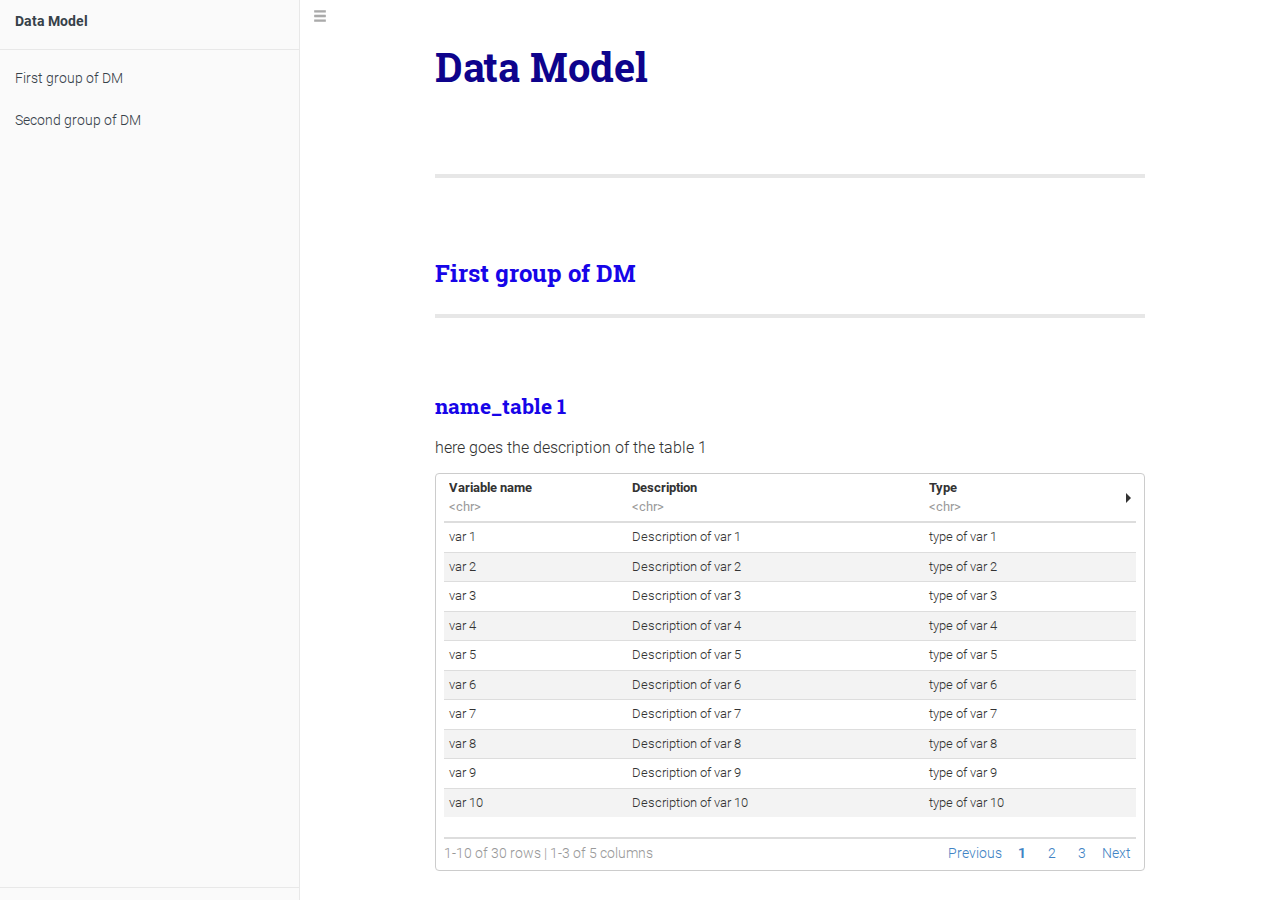
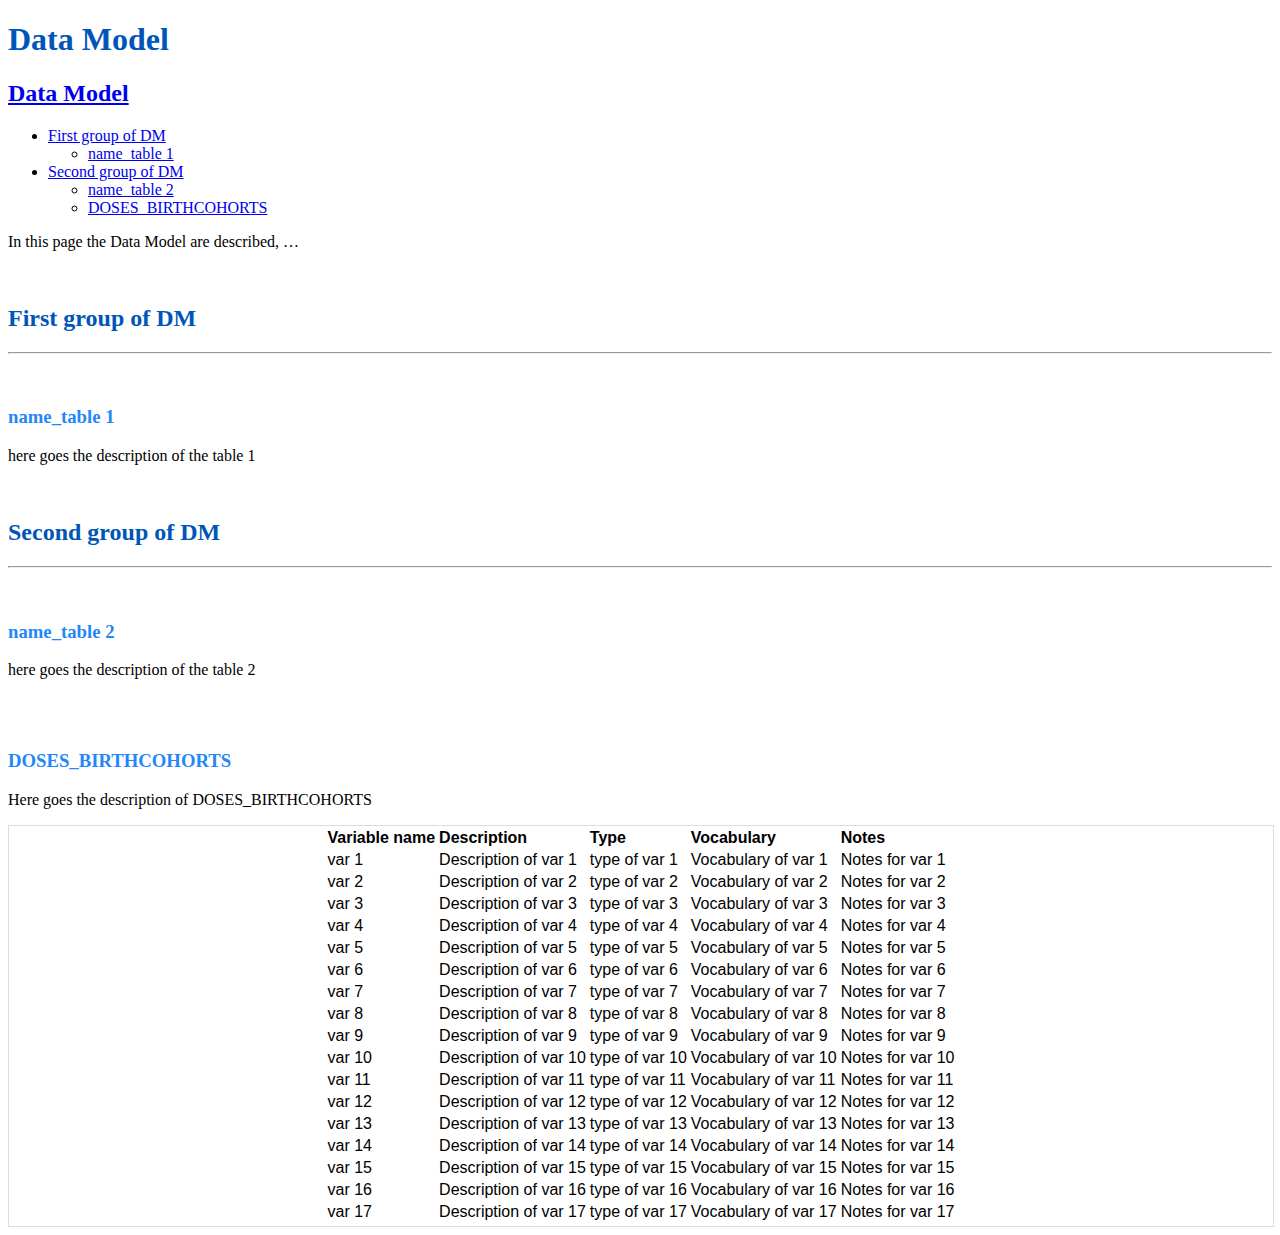
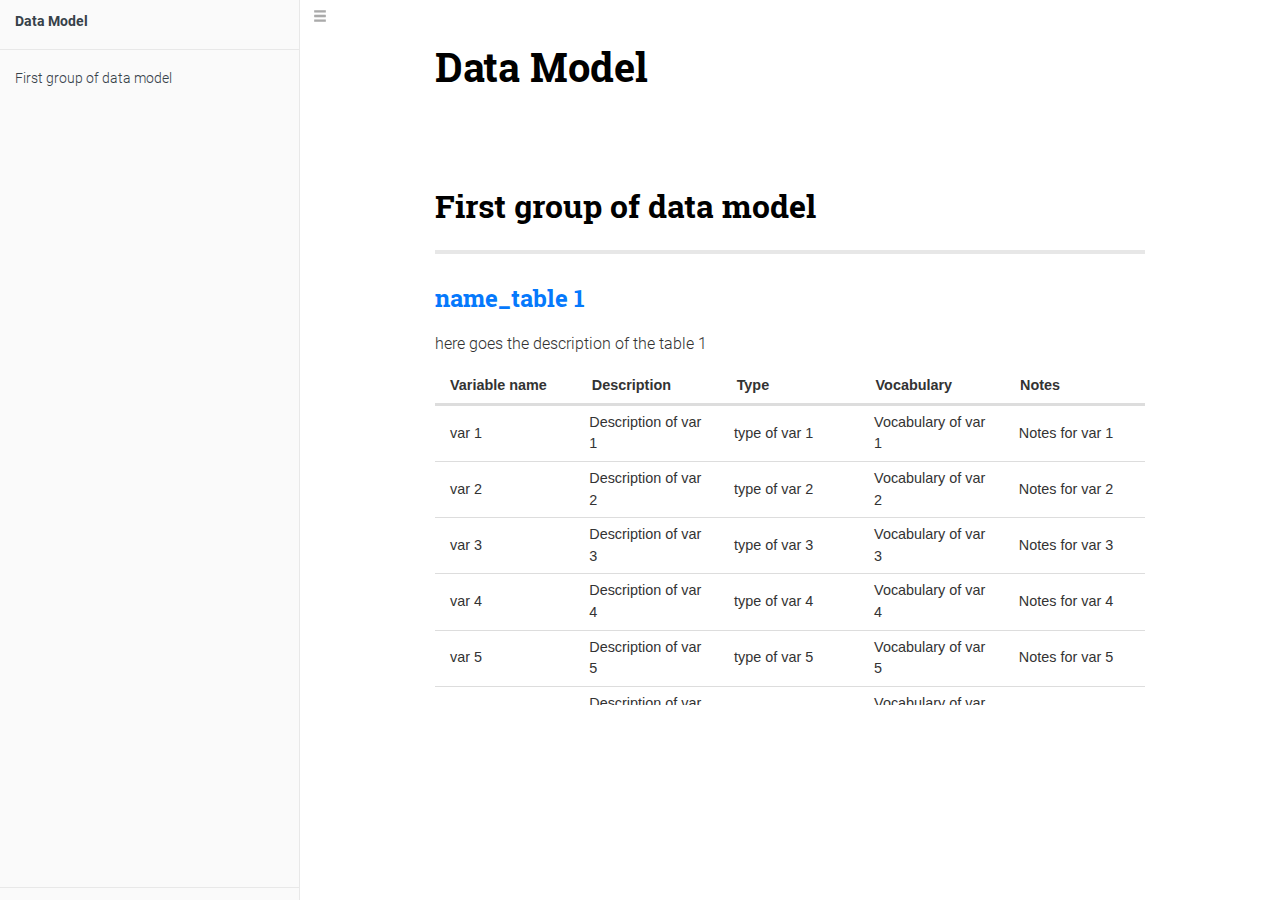
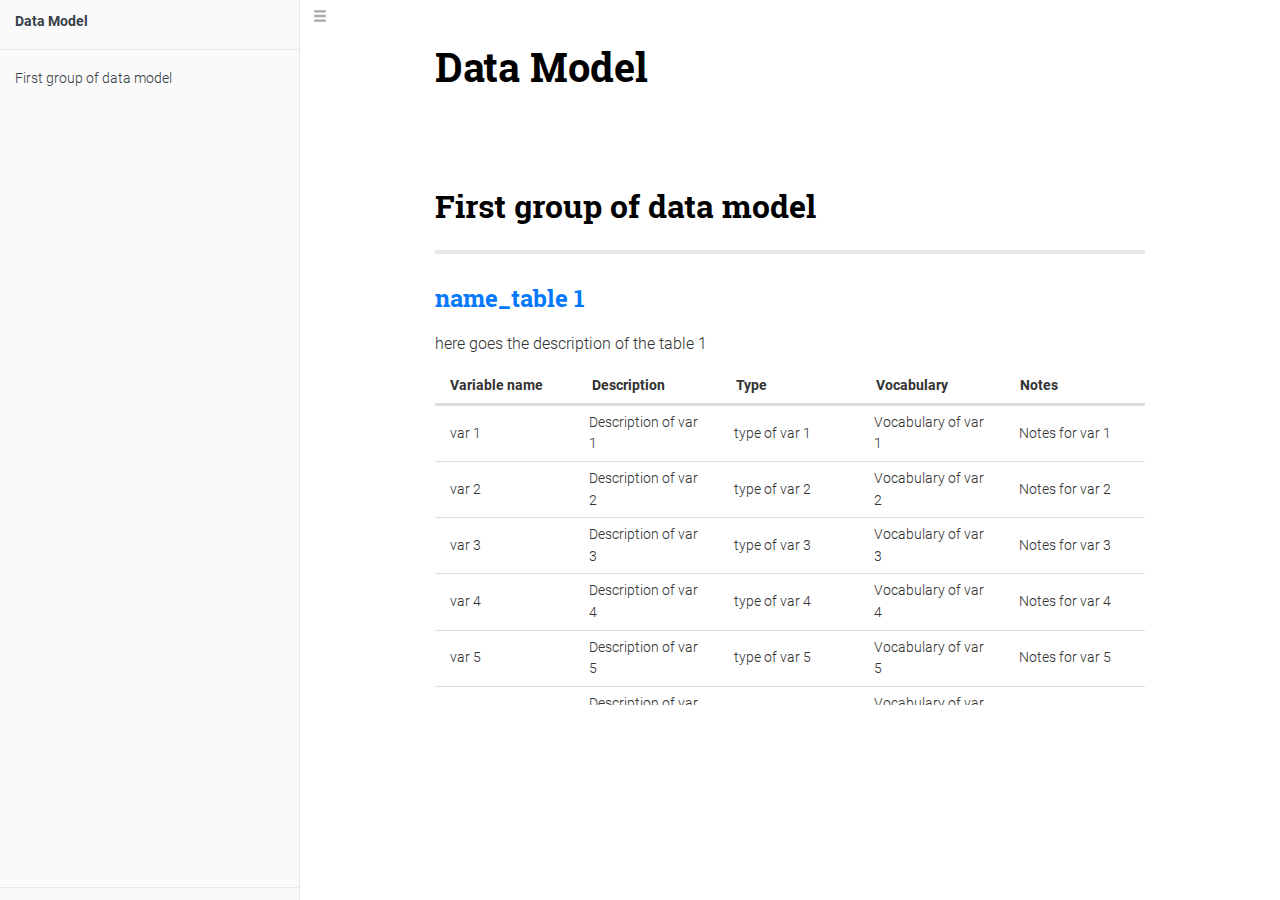
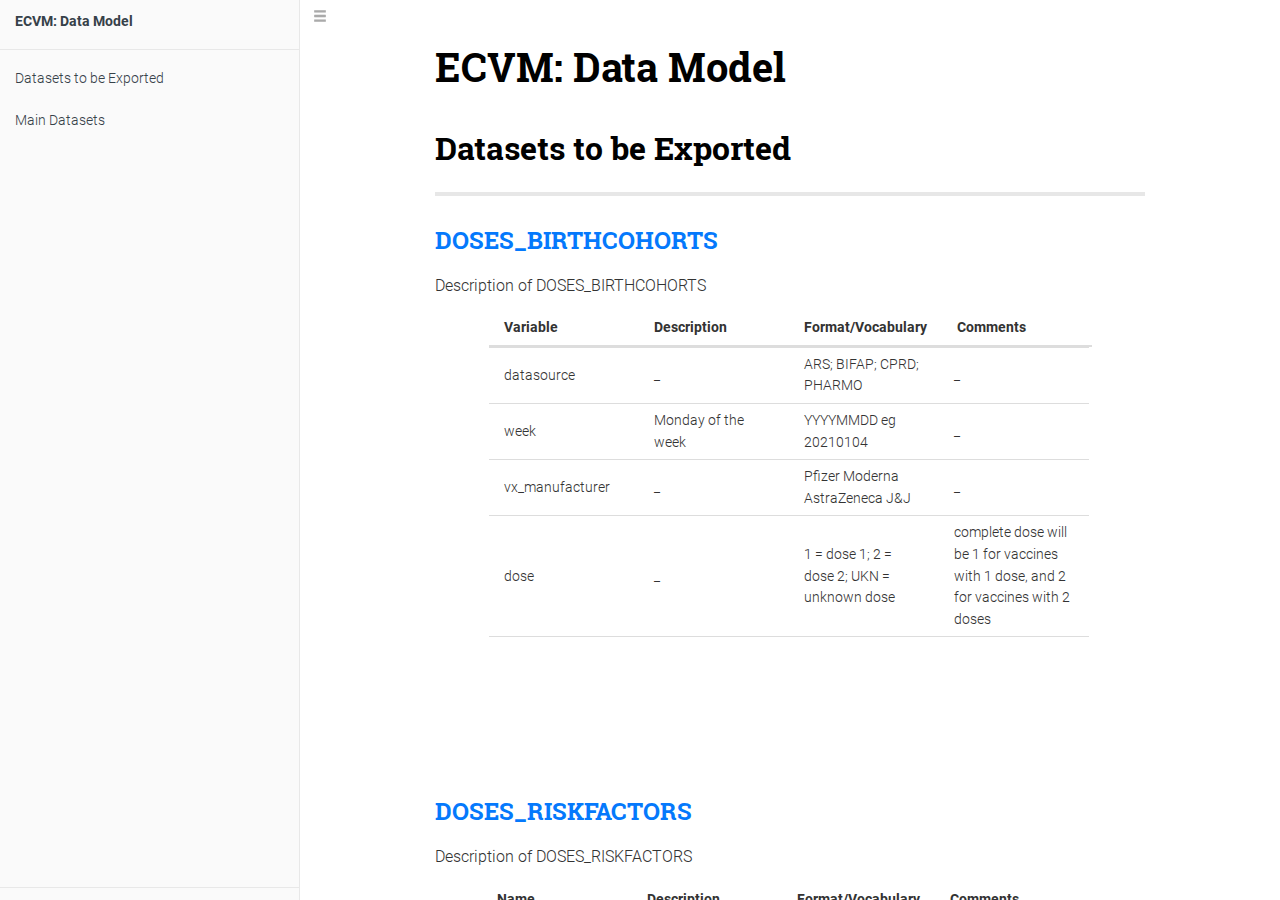
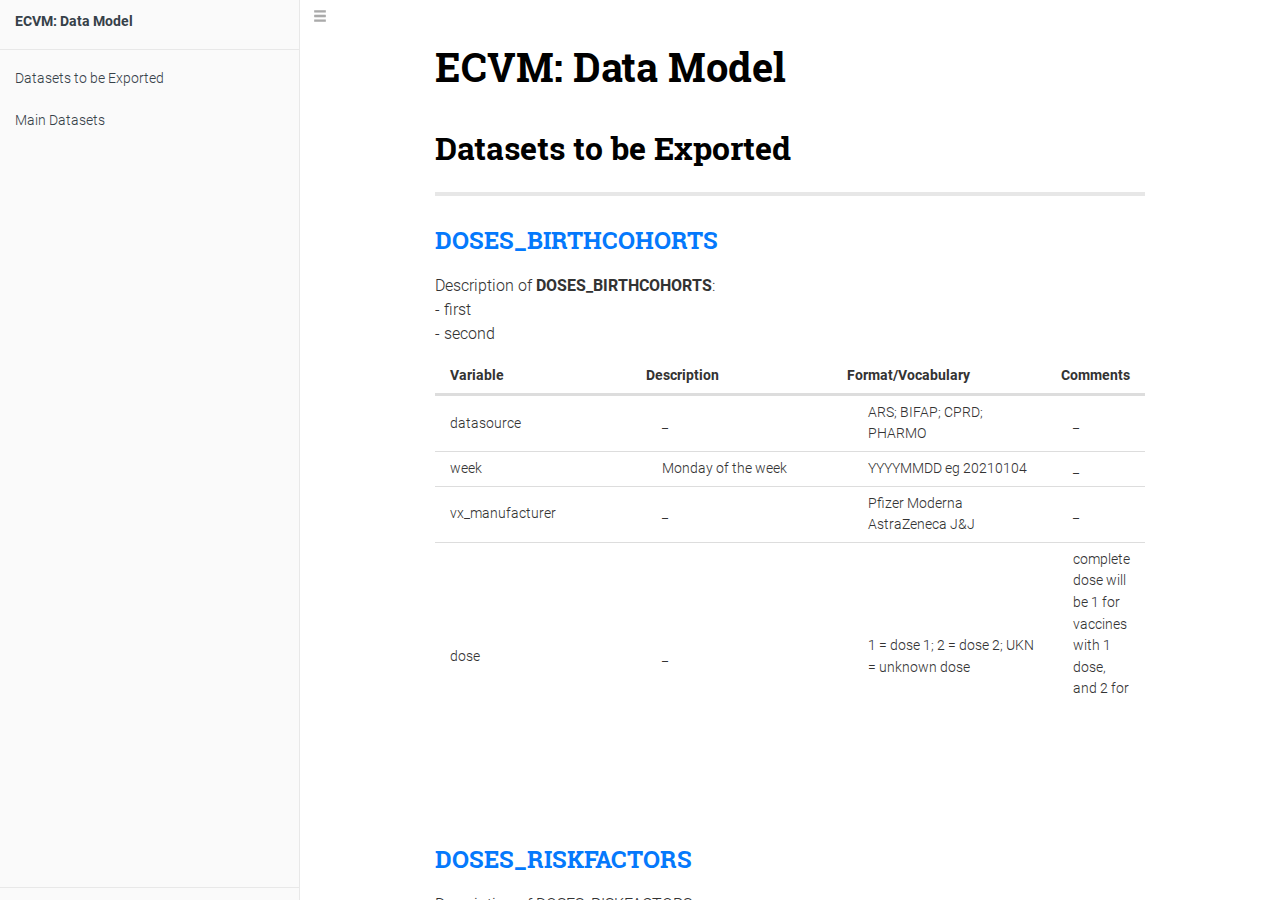
